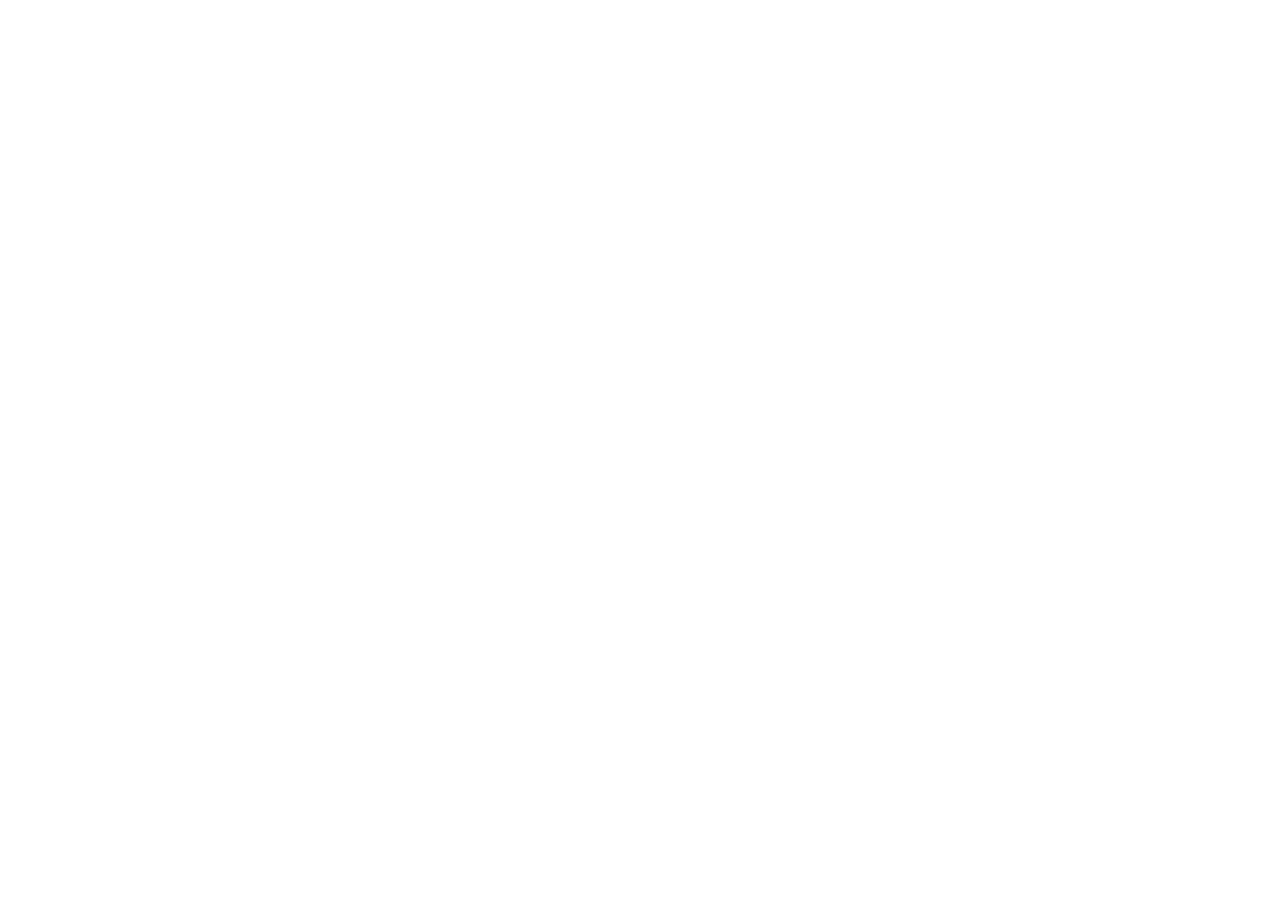
==== index.html @ ba815172 "Add files via upload" ====
<!DOCTYPE html><html dir="ltr" lang="pt-BR" class="theme light classic"><head><base href="/"><meta charset="utf-8"><title>Site de aniversário</title><meta name="app-name" content="export_website"/><meta name="viewport" content="width=device-width, initial-scale=1"><link href="_assets/27f844cca8df4a6a.ltr.css" rel="stylesheet" integrity="sha512-tZ0PJMC0wHziY1Krcca8yZqX3IdIMmlaER4aOQLBL8FI97z7pkIoUXubNHerxjttn6/h+hfxz3IHH+cmwGx+Sw==" crossorigin="anonymous"><link href="_assets/static_font_4.ltr.css" rel="stylesheet"><link href="_assets/c97c937afbce8122.runtime.js" rel="preload" as="script" crossorigin="anonymous" integrity="sha512-IY23PAkBMB2XGL+c8KzX6onckXjFyM4/wPcrh9vJwhDBsxYsxAFQVqSKefUo0USZOs3Ng6lY10dL2Wdunf4EkQ==" nonce="0cd058e6-17a4-43d3-9380-0b61af39d5f4"><link href="_assets/fb765918bdc2d19b.s4le6a.vendor.js" rel="preload" as="script" crossorigin="anonymous" integrity="sha512-3VjFGpvNTvgZ+9x5P3x48AnYqgt3wImtyr7Brrkc1siXteKHnrY01r2kGXXPZuXzLfLQStWpxRPP3VEuZGvbQg==" nonce="0cd058e6-17a4-43d3-9380-0b61af39d5f4"><link href="_assets/0fb5f701f46ae649.vendor.js" rel="preload" as="script" crossorigin="anonymous" integrity="sha512-pBu6gIQavVkHQN6pJ71AmrR1b7gJaqLQTOQIdSIhRzWBPe3LMw4cYdHhHiLgWKrIMn5Bw7+KxODkVU2HdrCQBQ==" nonce="0cd058e6-17a4-43d3-9380-0b61af39d5f4"><link href="_assets/461e75f9308b4fd0.strings.js" rel="preload" as="script" crossorigin="anonymous" integrity="sha512-bk7Mrp5920GIo6HjvyLh3YIGYb3tmAMe+IVXuW/wYTGM2H3te/E3zeTUA0H3CYnRuSiLms4ym6xQIuPxc7AOUg==" nonce="0cd058e6-17a4-43d3-9380-0b61af39d5f4"><link href="_assets/711268efa2517d90.en.js" rel="preload" as="script" crossorigin="anonymous" integrity="sha512-79v6WH6z11JRDz7GXrQaduliS0naR9Ewjx14Bt0suKtlF41htsdpZ8AUl0BIVyZ9phbxOl8KAc9c5TckEJY9Kg==" nonce="0cd058e6-17a4-43d3-9380-0b61af39d5f4"><link href="_assets/3877c15b12f1e050.js" rel="preload" as="script" crossorigin="anonymous" integrity="sha512-tqfLbJrBxO+/i00ThGYGwqZmuetwO5sHQSrSFrV6HuO6gVL9JW1uhyLJk56AroUEPeyFr/g004BVpk59FiIVzg==" nonce="0cd058e6-17a4-43d3-9380-0b61af39d5f4"><meta name="referrer" content="strict-origin-when-cross-origin"><meta property="og:title" content="Site de aniversário"><meta property="og:type" content="website"><link rel="shortcut icon" href="_assets/images/2d0b56e7e51cf11036ad8734bdb67e2d.png"><link rel="icon" href="_assets/images/e53c4bd8da5e491d9ab09e7cf0daf874.png" sizes="192x192"><link rel="apple-touch-icon" href="_assets/images/725b756a69a7d4c235070e51acd85560.png" sizes="180x180"><script nonce="0cd058e6-17a4-43d3-9380-0b61af39d5f4">window['__canva_website_bootstrap__'] = JSON.parse('{"A":"DAHG19wsFVQ","B":"eyJhbGciOiJkaXIiLCJlbmMiOiJBMjU2R0NNIiwia2lkIjoia2lkLTE3Nzg0NzAzNjEzOTQifQ..Moob4lKFBfbu_gbH.SLWsn-Qebe61vdGv5wtWrCF0NzzwW-_Ab4tt3yfV0KL_eGfsv6AgoBigi-g81JiOjJAWqsAV1g.W3AeGgWOGI83bcaPhnXRDg"}');</script><script nonce="0cd058e6-17a4-43d3-9380-0b61af39d5f4">
      document.addEventListener('contextmenu', (e) => {
        const isMedia = ['img', 'image', 'video', 'svg', 'picture'].some(
          tagName => tagName.localeCompare(e.target.tagName, undefined, { sensitivity: 'base' }) === 0,
        );
        isMedia && e.preventDefault();
      });
    </script><script nonce="0cd058e6-17a4-43d3-9380-0b61af39d5f4">
  const lang = navigator.language ? navigator.language : 'en';
  let footerRequest;
  window.canva_loadFooterHtml = () => footerRequest ??= fetch('_footer?lang=' + encodeURIComponent(lang)).then(response => {
    if (response.status !== 200) {
      throw new Error('Footer request failed');
    }
    return response.text();
  }).catch(error => {
    footerRequest = undefined;
    throw error;
  });
  window.canva_installFooter = (container) => {
    if (!(container instanceof HTMLDivElement)) {
      return;
    }
    window.canva_loadFooterHtml().then(footerStr => {
      container.innerHTML = '';
      const div = document.createElement('div');
      div.innerHTML = footerStr;
      for (const child of [...div.children]) {
        if (child.tagName.toLowerCase() !== 'script') {
          container.append(child);
        }
      }

      (() => { !function(){"use strict";const o={active:"active"},t={modalBackdrop:"modal_backdrop",termsAndConditionsModal:"modal",termsAndConditionsModalCloseButton:"form_close_initial",reportButton:"form_report",privacyPolicyModal:"privacy_policy_modal",privacyPolicyModalCloseButton:"form_close_privacy_policy",termsAndSupportFooterButton:"report_button",privacyPolicyFooterButton:"privacy_policy_button"};function e({root:e,getSiteUrl:c,openReport:n}){const l=e.getElementById(t.modalBackdrop);null!=l&&(function({root:e,modalBackdrop:c,getSiteUrl:n,openReport:l}){const i=e.getElementById(t.termsAndConditionsModal),r=e.getElementById(t.termsAndConditionsModalCloseButton),a=e.getElementById(t.reportButton),s=e.getElementById(t.termsAndSupportFooterButton);if(null==i||null==r||null==a||null==s)return;a.onclick=()=>{const{origin:o,pathname:t}=new URL(n()),e=a.dataset.reportUrl+encodeURIComponent(o+t);l(e)};const d=()=>{c.classList.remove(o.active),i.classList.remove(o.active),s.classList.remove(o.active),s.focus(),c.onclick=null};r.onclick=d,s.onclick=()=>{c.classList.add(o.active),c.onclick=d,i.classList.add(o.active),s.classList.add(o.active)}}({root:e,modalBackdrop:l,getSiteUrl:c,openReport:n}),function({root:e,modalBackdrop:c}){const n=e.getElementById(t.privacyPolicyModal),l=e.getElementById(t.privacyPolicyModalCloseButton),i=e.getElementById(t.privacyPolicyFooterButton);if(null==n||null==l||null==i)return;const r=()=>{c.classList.remove(o.active),n.classList.remove(o.active),i.classList.remove(o.active),i.focus(),c.onclick=null};l.onclick=r,i.onclick=()=>{c.classList.add(o.active),c.onclick=r,n.classList.add(o.active),i.classList.add(o.active)}}({root:e,modalBackdrop:l}))}!function({root:o,openReport:t}){e({root:o,getSiteUrl:()=>o.URL,openReport:t})}({root:document,openReport:o=>{window.open(o)}})}(); })();
    }).catch(() => {});
  }
</script><script nonce="0cd058e6-17a4-43d3-9380-0b61af39d5f4">
    window.C_CAPTCHA_IMPLEMENTATION = 'RECAPTCHA';
</script><script nonce="0cd058e6-17a4-43d3-9380-0b61af39d5f4">
    window.C_CAPTCHA_KEY = '6LdpNmIrAAAAAHQVezN3pBAfDjQQ2qUpo881f24o';
</script></head><body><script nonce="0cd058e6-17a4-43d3-9380-0b61af39d5f4">document.documentElement.classList.replace('adaptive', window.matchMedia('(prefers-color-scheme: dark)').matches ? 'dark' : 'light');</script><div id="root"></div><script nonce="0cd058e6-17a4-43d3-9380-0b61af39d5f4">(function() {window['__canva_public_path__'] = '_assets\/'; window['bootstrap'] = JSON.parse('{"base":{"A?":"B","L":false,"N":false,"E":"113fad55737c15733b3c33c3c5555540a1d49083","j":"1146909","K":1776182041,"F":{"A?":"B"},"G":"CLIENT_FULL","I":"A","O":{"A?":"B"},"M":"/_online","U":[],"V":[],"a":{"K":"export_website","H":{}},"d":{"A":"wss://www.canva.com/_stream","B":{"F":"export_website"},"C":8388608},"b":{"A?":"H","C":{"a":"IPAD"},"D":{"a":"IPAD","c":"en"},"E":{},"P":[],"Q":[],"R":false,"S":false}},"page":{"A":{"B":{"A?":"A","A":"TAGcbLa0hys","B":1},"C":{"A":1366.0,"B":768.0,"C":"D"},"Q":[],"R":[],"P":"en","D":"kosongan template","E":"","F":[],"G":{},"Y":{},"a":[],"b":[],"V":[],"W":[],"A":[{"A?":"j","Z":{"A?":"A","A":"TAGcbLa0hys","B":1},"a":"PBgQcYq2qGG6FzVN","R":false,"S":false,"U":false,"Q":{},"v":"B","t":[{"A?":"i","a":"PBGZbccYnfb2D0Cf","R":false,"S":false,"U":false,"Q":{},"W":[],"X":[],"H":[],"L":{},"C":{"A":1366.0,"B":751.0,"C":"D"},"D":{"C":"#272222","D":0.0,"F":false,"J":false,"G":false,"H":false},"r":[],"E":[{"A?":"I","A":-623.5750067995289,"B":0.0,"D":1487.7450463699079,"C":722.5908997971686,"E":0.0,"F":0.0,"BD":[],"BE":[],"BA":[],"BB":[],"Q":false,"S":false,"P":[],"5":{},"T":{},"W":{},"_":"LBtjlXmP9gXWlQSQ","a":{"B":{"A":{"A?":"d","A":"MAHG0H-4LyA","B":1},"I":{"A?":"d","A":"MAHG0-ZtWMo","B":1},"B":{"A":-86.48501978518948,"B":0.0,"D":1487.7450463699079,"C":1487.7450463699079,"E":0.0},"E":0.0,"C":{}},"D":0.0,"F":false,"J":false,"G":false,"H":false},"e":[]},{"A?":"I","A":96.11000134902321,"B":185.27424218669202,"D":130.76846211912755,"C":163.56955136734206,"E":28.26117968210519,"F":0.0,"BD":[],"BE":[],"BA":[],"BB":[],"Q":false,"S":false,"P":[],"5":{},"T":{},"W":{},"_":"LBpTXcYfxVrP20Mj","a":{"B":{"A":{"A?":"d","A":"MAHG01gRwZ0","B":1},"I":{"A?":"d","A":"MAHG1-Lg6i8","B":1},"B":{"A":-1.4210854715202004E-14,"B":1.4210854715202004E-14,"D":130.76846211912755,"C":163.5695513673421,"E":0.0},"E":0.0,"C":{}},"D":0.0,"F":false,"J":false,"G":false,"H":false},"e":[]},{"A?":"I","A":140.50856707695544,"B":717.0516230705526,"D":329.42836713668976,"C":329.42836713668976,"E":-11.81723225922162,"F":0.0,"BD":[],"BE":[],"BA":[],"BB":[],"X":{"A?":"B","A":9},"Q":false,"S":false,"P":[],"5":{},"T":{},"W":{},"_":"LB42ydM3w0l0Lg8G","a":{"B":{"A":{"A?":"d","A":"MAHG0y1aoZM","B":1},"I":{"A?":"d","A":"MAHG159Cdq0","B":1},"B":{"A":-2.842170943040401E-14,"B":-2.842170943040401E-14,"D":329.4283671366898,"C":329.4283671366898,"E":0.0},"E":0.0,"C":{}},"D":0.0,"F":false,"J":false,"G":false,"H":false},"e":[]},{"A?":"I","A":426.1965852617016,"B":335.6993968095787,"D":189.61482061680076,"C":147.9625228567883,"E":-83.96851327196823,"F":0.0,"BD":[],"BE":[],"BA":[],"BB":[],"X":{"A?":"B","A":9},"Q":false,"S":false,"P":[],"5":{},"T":{},"W":{},"_":"LB33MLzSZGnKlmwL","a":{"B":{"A":{"A?":"d","A":"MAHG1zdNRPE","B":1},"I":{"A?":"d","A":"MAHG17-V4bs","B":1},"B":{"A":-1.4210854715202004E-14,"B":0.0,"D":189.61482061680076,"C":147.96252285678833,"E":0.0},"E":0.0,"C":{}},"D":0.0,"F":false,"J":false,"G":false,"H":false},"e":[]},{"A?":"K","A":423.6216817191836,"B":525.2677597638976,"D":712.99609375,"C":245.9564,"E":0.0,"F":0.0,"BD":[],"BE":[],"BA":[],"BB":[],"X":{"A?":"B","A":24,"B":{"D":"A","G":{"A":2442748.0916030533},"H":{"A":152671.75572519083}}},"Q":false,"S":false,"P":[],"5":{},"T":{},"W":{},"_":"LBK1GdDjt7fntXT4","a":{"A":[{"A?":"A","A":"Birthday!\\n"}],"B":[{"A?":"A","A":{"color":{"B":"#fffefe"},"fill-id":{"B":"none"},"font-family":{"B":"YAFIyKRbN8s,0"},"font-kerning":{"B":"normal"},"font-size":{"B":"205.218"},"text-align":{"B":"center"}}},{"A?":"B","A":10},{"A?":"A","A":{"color":{},"fill-id":{},"font-family":{},"font-kerning":{},"font-size":{},"text-align":{}}}],"E":{}},"b":{"A":[10]},"j":{"A":[{"A":"shadow","B":{"angle":"-70","blur":"0","color":"#491017","offset":"0.52","transparency":"1"}}],"B":[]},"d":"A","i":"A","l":false,"g":false,"h":"A"},{"A?":"K","A":152.16528171918355,"B":154.3437499999999,"D":528.65625,"C":245.9564,"E":0.0,"F":0.0,"BD":[],"BE":[],"BA":[],"BB":[],"X":{"A?":"B","A":24,"B":{"D":"A","G":{"A":3595505.617977528}}},"Q":false,"S":false,"P":[],"5":{},"T":{},"W":{},"_":"LB7WbbkcbGBsZKHN","a":{"A":[{"A?":"A","A":"Happy\\n"}],"B":[{"A?":"A","A":{"color":{"B":"#fffefe"},"decoration":{"B":"none"},"direction":{"B":"ltr"},"fill-id":{"B":"none"},"font-family":{"B":"YAFIyKRbN8s,0"},"font-feature-calt":{"B":"off"},"font-feature-clig":{"B":"off"},"font-feature-liga":{"B":"off"},"font-kerning":{"B":"normal"},"font-size":{"B":"205.218"},"font-size-modifier":{"B":"1"},"font-style":{"B":"normal"},"font-weight":{"B":"normal"},"head-indent":{"B":"0.0"},"kerning":{"B":"0.0"},"leading":{"B":"1400.0"},"link":{"B":""},"list-level":{"B":"0.0"},"list-marker":{"B":"none"},"list-number-set":{"B":"none"},"semantics":{"B":"p"},"spacing":{"B":"0.0"},"start-us":{"B":"0"},"strikethrough":{"B":"none"},"style":{"B":"body"},"text-align":{"B":"center"},"text-transform":{"B":"none"},"tracking":{"B":"0.0"},"vertical-align":{"B":"0%"}}},{"A?":"B","A":6},{"A?":"A","A":{"color":{},"decoration":{},"direction":{},"fill-id":{},"font-family":{},"font-feature-calt":{},"font-feature-clig":{},"font-feature-liga":{},"font-kerning":{},"font-size":{},"font-size-modifier":{},"font-style":{},"font-weight":{},"head-indent":{},"kerning":{},"leading":{},"link":{},"list-level":{},"list-marker":{},"list-number-set":{},"semantics":{},"spacing":{},"start-us":{},"strikethrough":{},"style":{},"text-align":{},"text-transform":{},"tracking":{},"vertical-align":{}}}],"E":{}},"b":{"A":[6]},"j":{"A":[{"A":"shadow","B":{"angle":"-70","blur":"0","color":"#491017","offset":"0.52","transparency":"1"}}],"B":[]},"d":"A","i":"A","l":false,"g":false,"h":"B"},{"A?":"K","A":695.5780817191836,"B":74.89999999999998,"D":1216.1999999999998,"C":35.37999049533187,"E":0.0,"F":0.0,"BD":[],"BE":[],"BA":[],"BB":[],"X":{"A?":"B","A":4,"B":{"D":"E","G":{"A":423728.81355932204},"H":{"A":169491.52542372883}}},"Q":false,"S":false,"P":[],"5":{},"T":{},"W":{},"_":"LBZxfBtvJ25gMtZH","a":{"A":[{"A?":"A","A":"Wishing you endless happiness, success, and beautiful moments ahead\\n"}],"B":[{"A?":"A","A":{"color":{"B":"#fffefe"},"font-family":{"B":"YALBszUSD-E,0"},"font-kerning":{"B":"normal"},"font-size":{"B":"40.3116"},"text-align":{"B":"center"}}},{"A?":"B","A":1},{"A?":"A","A":{"fill-id":{"B":"none"}}},{"A?":"B","A":67},{"A?":"A","A":{"color":{},"fill-id":{},"font-family":{},"font-kerning":{},"font-size":{},"text-align":{}}}],"E":{}},"b":{"A":[68]},"j":{"A":[{"A":"lift","B":{"intensity":"0.4"}}],"B":[]},"d":"A","i":"A","e":1647.875129409447,"f":47.93768,"l":false,"g":false,"h":"A"}],"I":[]},{"A?":"i","a":"PB1LKwhxCr63cFYH","R":false,"S":false,"U":false,"Q":{},"W":[],"X":[],"H":[],"L":{},"C":{"A":1366.0,"B":719.0,"C":"D"},"D":{"C":"#272222","D":0.0,"F":false,"J":false,"G":false,"H":false},"r":[],"E":[{"A?":"I","A":492.62996071551385,"B":789.1585629959953,"D":140.44958215959636,"C":140.44958215959636,"E":13.02523748921708,"F":0.0,"BD":[],"BE":[],"BA":[],"BB":[],"X":{"A?":"B","A":9},"Q":false,"S":false,"P":[],"5":{},"T":{},"W":{},"_":"LBNnpcvczzHdtwWZ","a":{"B":{"A":{"A?":"d","A":"MAHG1scAe0M","B":1},"I":{"A?":"d","A":"MAHG1qW-drY","B":1},"B":{"A":0.0,"B":0.0,"D":140.44958215959636,"C":140.44958215959636,"E":0.0},"E":0.0,"C":{}},"D":0.0,"F":false,"J":false,"G":false,"H":false},"e":[]},{"A?":"I","A":227.8822867677652,"B":848.4724341586619,"D":276.3305988478675,"C":276.3305988478675,"E":0.0,"F":0.0,"BD":[],"BE":[],"BA":[],"BB":[],"X":{"A?":"B","A":9},"Q":false,"S":false,"P":[],"5":{},"T":{},"W":{},"_":"LBrZJv43bc91bDY5","a":{"B":{"A":{"A?":"d","A":"MAHG0yeBXl8","B":1},"I":{"A?":"d","A":"MAHG1tq9gbU","B":1},"B":{"A":0.0,"B":0.0,"D":276.3305988478675,"C":276.3305988478675,"E":0.0},"E":0.0,"C":{}},"D":0.0,"F":false,"J":false,"G":false,"H":false},"e":[]},{"A?":"I","A":41.96753003180561,"B":313.31235128005426,"D":260.84784129097903,"C":260.84784129097903,"E":-16.91282785600991,"F":0.0,"BD":[],"BE":[],"BA":[],"BB":[],"X":{"A?":"B","A":9},"Q":false,"S":false,"P":[],"5":{},"T":{},"W":{},"_":"LBHvbLm1YVbGfzmp","a":{"B":{"A":{"A?":"d","A":"MAHG1kd50T4","B":1},"I":{"A?":"d","A":"MAHG1s8f0OA","B":1},"B":{"A":0.0,"B":0.0,"D":260.84784129097903,"C":260.84784129097903,"E":0.0},"E":0.0,"C":{}},"D":0.0,"F":false,"J":false,"G":false,"H":false},"e":[]},{"A?":"J","A":187.43729732551324,"B":533.5438264579363,"D":271.65966112689347,"C":344.1254053489735,"E":0.0,"F":0.0,"BD":[],"BE":[],"BA":[],"BB":[],"X":{"A?":"B","A":4},"Q":false,"S":false,"P":[],"5":{},"T":{},"W":{},"_":"LBQBfQSWyGPC7WT0","a":{"A":0.0,"B":0.0,"D":64.0,"C":64.0},"b":[{"A":"M32 0A32 32 0 1 0 32 64A32 32 0 1 0 32 0Z","B":{"A":true,"B":{"A":{"A?":"d","A":"MAHG10GDD7k","B":1},"B":{"A":0.0,"B":-6.542698673524413,"D":61.16013225230965,"C":60.89876416576131,"E":0.0},"E":0.0,"C":{}},"D":0.0,"F":false,"J":false,"G":false,"H":false},"D":0.0}],"d":[],"c":{"A":{"A":0.0,"B":0.0,"D":64.0,"C":64.0},"B":48.07473490526081,"C":60.89876416576131,"D":"A","E":"A"},"e":{"A":false,"B":true},"f":[],"g":[]},{"A?":"I","A":117.10047524799063,"B":477.7867659769921,"D":410.4264680460158,"C":484.79904950401874,"E":0.0,"F":0.0,"BD":[],"BE":[],"BA":[],"BB":[],"Q":false,"S":false,"P":[],"5":{},"T":{},"W":{},"_":"LBkPhHw042lM7rnF","a":{"B":{"A":{"A?":"d","A":"MAHG0-1hzqY","B":1},"I":{"A?":"d","A":"MAHG1gfp338","B":1},"B":{"A":0.0,"B":0.0,"D":410.4264680460158,"C":484.79904950401874,"E":0.0},"E":0.0,"C":{}},"D":0.0,"F":false,"J":false,"G":false,"H":false},"e":[]},{"A?":"I","A":295.1856276449653,"B":295.2541269147201,"D":416.75215073127447,"C":399.7649706742932,"E":-23.91080984306869,"F":0.0,"BD":[],"BE":[],"BA":[],"BB":[],"X":{"A?":"B","A":9,"B":{"G":{},"H":{}}},"Q":false,"S":false,"P":[],"5":{},"T":{},"W":{},"_":"LB2fKFp6jL89LJmz","a":{"B":{"A":{"A?":"d","A":"MAHG02t77Ew","B":1},"I":{"A?":"d","A":"MAHG1pfjjO0","B":1},"B":{"A":0.0,"B":0.0,"D":416.75215073127447,"C":399.7649706742932,"E":0.0},"E":0.0,"C":{}},"D":0.0,"F":false,"J":false,"G":false,"H":false},"e":[]},{"A?":"I","A":34.049309149493524,"B":749.8710924952064,"D":276.68428305560315,"C":276.68428305560315,"E":0.0,"F":0.0,"BD":[],"BE":[],"BA":[],"BB":[],"X":{"A?":"B","A":9},"Q":false,"S":false,"P":[],"5":{},"T":{},"W":{},"_":"LBJMztJ1v45YhdlG","a":{"B":{"A":{"A?":"d","A":"MAHG07mkyp0","B":1},"I":{"A?":"d","A":"MAHG1v86WPw","B":1},"B":{"A":0.0,"B":0.0,"D":276.68428305560315,"C":276.68428305560315,"E":0.0},"E":0.0,"C":{}},"D":0.0,"F":false,"J":false,"G":false,"H":false},"e":[]}],"I":[]},{"A?":"i","a":"PBsdDDDPQlcwGPvL","R":false,"S":false,"U":false,"Q":{},"W":[],"X":[],"H":[],"L":{},"C":{"A":1366.0,"B":963.0,"C":"D"},"D":{"C":"#000000","D":0.0,"F":false,"J":false,"G":false,"H":false},"r":[],"E":[{"A?":"I","A":-165.6574999999998,"B":237.3425000000001,"D":891.3149999999998,"C":1366.0,"E":-90.0,"F":0.0,"BD":[],"BE":[],"BA":[],"BB":[],"Q":false,"S":false,"P":[],"5":{},"T":{},"W":{},"_":"LBfQMdZ8x4BkmvDj","a":{"B":{"A":{"A?":"d","A":"MAHG01C5-ww","B":1},"B":{"A":0.0,"B":-5.684341886080802E-14,"D":891.3149999999999,"C":1366.0,"E":0.0},"E":0.0,"C":{}},"D":0.0,"F":false,"J":false,"G":false,"H":false},"e":[]},{"A?":"I","A":-13.386768750746107,"B":-60.872523184953934,"D":1487.7450463699079,"C":108.19089979716863,"E":0.0,"F":0.0,"BD":[],"BE":[],"BA":[],"BB":[],"Q":false,"S":false,"P":[],"5":{},"T":{},"W":{},"_":"LBYvBZDJTCYjYfVy","a":{"B":{"A":{"A?":"d","A":"MAHG0H-4LyA","B":1},"I":{"A?":"d","A":"MAHG1_N0H30","B":1},"B":{"A":-700.8850197851896,"B":0.0,"D":1487.7450463699079,"C":1487.7450463699079,"E":0.0},"E":0.0,"C":{}},"D":0.0,"F":false,"J":false,"G":false,"H":false},"e":[]},{"A?":"J","A":278.34532820988284,"B":264.4734762432222,"D":457.4686565071952,"C":531.4459299572435,"E":-12.798352542761348,"F":0.0,"BD":[],"BE":[],"BA":[],"BB":[],"Q":false,"S":false,"P":[],"5":{},"T":{},"W":{},"_":"LBv17N0YYdB97ZNl","a":{"A":0.0,"B":0.0,"D":430.4,"C":500.0},"b":[{"A":"M426.7 0H1.5C.7 0 0 .7 0 1.6v496.8c0 .8.7 1.5 1.5 1.5h425.2c.8 0 1.5-.7 1.5-1.5V1.6c.1-.9-.6-1.6-1.5-1.6zm-22.2 24.8v366.6c0 .8-.7 1.5-1.5 1.5H21c-.8 0-1.5-.7-1.5-1.5V24.8c0-.8.7-1.5 1.5-1.5h382c.9-.1 1.5.6 1.5 1.5z","B":{"C":"#f2f1eb","D":0.0,"F":false,"J":false,"G":false,"H":false},"D":0.0},{"A":"M403 23.2H21c-.8 0-1.5.7-1.5 1.5v366.6c0 .9.7 1.5 1.5 1.5h382c.8 0 1.5-.7 1.5-1.5V24.8c0-.9-.6-1.6-1.5-1.6z","B":{"A":true,"B":{"A":{"A?":"d","A":"MAG__xmVyfE","B":1},"B":{"A":18.54791666666665,"B":19.5,"D":385.0,"C":378.9041666666667,"E":0.0},"E":0.0,"C":{}},"D":0.0,"F":false,"J":false,"G":false,"H":false},"D":0.0},{"A":"M404.6 24.3s-.3-.9-1.4-1H19.7c-.7 0-1.6.3-1.6 1.1l.3.7c.3-.4.8-.6 1.3-.6h383.8v367.1c0 .5-.2 1-.6 1.3h.4c.7 0 1.3-.6 1.3-1.3V24.3zm23.7 474.2H1.7V1.5L.6.5H.5c-.2.3-.4.6-.4 1v496.9c0 .9.7 1.5 1.5 1.5h427.2c.4 0 .7-.1 1-.4l-1.5-1z","B":{"C":"#3c3333","D":0.0,"F":false,"J":false,"G":false,"H":false},"D":0.0},{"A":"M404.2 392.7c-.3.4-.7.6-1.2.6H19.8c-.5 0-1-.2-1.3-.7-.4-.3-.6-.7-.6-1.2V24.8c0-.4.2-.8.5-1.1l1.1.8V391.8H403c.2 0 .4-.1.5-.1l.7 1zM430.4 1.5v497c0 .4-.2.8-.6 1.1l-1.7-1.2V1.6H1.7L.6.6C.9.2 1.3 0 1.8 0h427.1c.8 0 1.5.7 1.5 1.5zm-.2.9c-.2-.3-.4-.5-.7-.7l.7.7z","B":{"C":"#ffffff","D":0.0,"F":false,"J":false,"G":false,"H":false},"D":0.0}],"d":[],"f":[],"g":[]},{"A?":"I","A":164.6991109543731,"B":39.05761249451996,"D":370.6350769687709,"C":370.6350769687709,"E":13.885567170504029,"F":0.0,"BD":[],"BE":[],"BA":[],"BB":[],"X":{"A?":"B","A":9},"Q":false,"S":false,"P":[],"5":{},"T":{},"W":{},"_":"LBWLxvBp6FLYFd2M","a":{"B":{"A":{"A?":"d","A":"MAHG0wiM9wU","B":1},"I":{"A?":"d","A":"MAHG1w14cis","B":1},"B":{"A":0.0,"B":0.0,"D":370.6350769687709,"C":370.6350769687709,"E":0.0},"E":0.0,"C":{}},"D":0.0,"F":false,"J":false,"G":false,"H":false},"e":[]},{"A?":"I","A":579.9673514039267,"B":924.0103381580969,"D":309.79060362648124,"C":309.79060362648124,"E":15.573682822668674,"F":0.0,"BD":[],"BE":[],"BA":[],"BB":[],"X":{"A?":"B","A":9},"Q":false,"S":false,"P":[],"5":{},"T":{},"W":{},"_":"LBPD83qcMXR3fCbM","a":{"B":{"A":{"A?":"d","A":"MAHG1lW-6Io","B":1},"I":{"A?":"d","A":"MAHG17LSJc8","B":1},"B":{"A":0.0,"B":0.0,"D":309.79060362648124,"C":309.79060362648124,"E":0.0},"E":0.0,"C":{}},"D":0.0,"F":false,"J":false,"G":false,"H":false},"e":[]},{"A?":"J","A":361.04063383959124,"B":796.7825718616066,"D":304.6597460599453,"C":274.9702573277287,"E":2.527334941692342,"F":0.0,"BD":[],"BE":[],"BA":[],"BB":[],"Q":false,"S":false,"P":[],"5":{},"T":{},"W":{},"_":"LBQl4PzymJMR1QcP","a":{"A":0.0,"B":0.0,"D":64.0,"C":56.0},"b":[{"A":"M2.53725 8.94154C-2.65195 17.4906 1.00387 25.8117 5.59813 30.2281L32.4604 56L58.7557 30.3202C63.0287 25.5693 64.6666 20.5299 63.7569 14.9185C62.5004 7.1561 56.1037 1.13372 48.2017 0.273726C43.3553 -0.248088 38.6736 1.12342 35.0197 4.15976C34.0362 4.97672 33.1572 5.89005 32.3911 6.88277C31.4821 5.75248 30.4163 4.71854 29.2108 3.80219C25.009 0.608875 19.6604 -0.658994 14.5228 0.327059C9.65689 1.26705 5.28924 4.40582 2.53725 8.94154Z","B":{"A":true,"B":{"A":{"A?":"d","A":"MAG__-9aC1M","B":1},"B":{"A":-4.890823743042031,"B":0.0372831041619861,"D":65.98226244985867,"C":69.39134600976803,"E":0.0},"E":0.0,"C":{}},"D":0.0,"F":false,"J":false,"G":false,"H":false},"D":0.0}],"d":[],"c":{"A":{"A":0.0,"B":0.0,"D":64.0,"C":56.0},"B":66.02711196354795,"C":59.592683976212726,"D":"A","E":"A"},"e":{"A":false,"B":false},"f":[],"g":[]},{"A?":"I","A":40.708681147838206,"B":531.2689086081216,"D":791.2285397025684,"C":791.2285397025684,"E":0.0,"F":0.0,"BD":[],"BE":[],"BA":[],"BB":[],"Q":false,"S":false,"P":[],"5":{},"T":{},"W":{},"_":"LB9hq66hgqltZGDc","a":{"B":{"A":{"A?":"d","A":"MAHG04ElWY4","B":1},"I":{"A?":"d","A":"MAHG15CXC_k","B":1},"B":{"A":0.0,"B":0.0,"D":791.2285397025684,"C":791.2285397025684,"E":0.0},"E":0.0,"C":{}},"D":0.0,"F":false,"J":false,"G":false,"H":false},"e":[]}],"I":[]},{"A?":"i","a":"PBtB4H21ttlx14Qd","R":false,"S":false,"U":false,"Q":{},"W":[],"X":[],"H":[],"L":{},"C":{"A":1366.0,"B":930.0,"C":"D"},"D":{"C":"#000000","D":0.0,"F":false,"J":false,"G":false,"H":false},"r":[],"E":[{"A?":"I","A":-196.587480862895,"B":237.56521739130432,"D":890.8695652173914,"C":1366.0,"E":-90.0,"F":0.0,"BD":[],"BE":[],"BA":[],"BB":[],"Q":false,"S":false,"P":[],"5":{},"T":{},"W":{},"_":"LB6bdKm6NW8YXr6N","a":{"B":{"A":{"A?":"d","A":"MAHG01C5-ww","B":1},"B":{"A":-1.1368683772161603E-13,"B":0.0,"D":890.8695652173914,"C":1366.0,"E":0.0},"E":0.0,"C":{}},"D":0.0,"F":false,"J":false,"G":false,"H":false},"e":[]},{"A?":"I","A":-8.690978377930563,"B":0.0,"D":1366.0,"C":99.33742981267952,"E":0.0,"F":0.0,"BD":[],"BE":[],"BA":[],"BB":[],"Q":false,"S":false,"P":[],"5":{},"T":{},"W":{},"_":"LBddjVpKQ37w2n6F","a":{"B":{"A":{"A?":"d","A":"MAHG0H-4LyA","B":1},"I":{"A?":"d","A":"MAHG0-ZtWMo","B":1},"B":{"A":-643.5302469079921,"B":0.0,"D":1366.0,"C":1366.0,"E":0.0},"E":0.0,"C":{}},"D":0.0,"F":false,"J":false,"G":false,"H":false},"e":[]},{"A?":"I","A":88.32410844591436,"B":385.03558211089364,"D":674.5281830636329,"C":822.8236000445384,"E":-90.0,"F":0.0,"BD":[],"BE":[],"BA":[],"BB":[],"X":{"A?":"A"},"Q":false,"S":false,"P":[],"5":{},"T":{},"W":{},"_":"LBRMrntN3hg78Fjq","a":{"B":{"A":{"A?":"d","A":"MAHG0oBPTrA","B":1},"I":{"A?":"d","A":"MAHG1xi7d_8","B":1},"B":{"A":-5.684341886080802E-14,"B":0.0,"D":674.5281830636329,"C":822.8236000445385,"E":0.0},"E":0.0,"C":{}},"D":0.0,"F":false,"J":false,"G":false,"H":false},"e":[]},{"A?":"I","A":41.314571417934815,"B":165.3358227304825,"D":372.7621249886877,"C":372.7621249886877,"E":-33.97384476857464,"F":0.0,"BD":[],"BE":[],"BA":[],"BB":[],"X":{"A?":"B","A":9},"Q":false,"S":false,"P":[],"5":{},"T":{},"W":{},"_":"LB1q3c67txNCl3Cj","a":{"B":{"A":{"A?":"d","A":"MAHG04aZ2vk","B":1},"I":{"A?":"d","A":"MAHG16BI4Ck","B":1},"B":{"A":0.0,"B":0.0,"D":372.7621249886877,"C":372.7621249886877,"E":0.0},"E":0.0,"C":{}},"D":0.0,"F":false,"J":false,"G":false,"H":false},"e":[]},{"A?":"I","A":529.3427844024139,"B":821.7798565132362,"D":477.4900102672413,"C":477.4900102672413,"E":0.0,"F":0.0,"BD":[],"BE":[],"BA":[],"BB":[],"X":{"A?":"B","A":9},"Q":false,"S":false,"P":[],"5":{},"T":{},"W":{},"_":"LBqf9b0RNJNcYgsv","a":{"B":{"A":{"A?":"d","A":"MAHG194FapY","B":1},"I":{"A?":"d","A":"MAHG16wqvdo","B":1},"B":{"A":0.0,"B":0.0,"D":477.4900102672413,"C":477.4900102672413,"E":0.0},"E":0.0,"C":{}},"D":0.0,"F":false,"J":false,"G":false,"H":false},"e":[]},{"A?":"K","A":298.3881362087908,"B":412.7455918338563,"D":593.2419411227485,"C":430.8450927936173,"E":0.0,"F":0.0,"BD":[],"BE":[],"BA":[],"BB":[],"Q":false,"S":false,"P":[],"5":{},"T":{},"W":{},"_":"LBRgfFPbhn4jDjdh","a":{"A":[{"A?":"A","A":"Feliz aniversário pra vocêê! Espero que o seu dia seja cheio de muito amor, risadas e de todas as suas coisinhas favoritas. Você merece toda a felicidade do mundo, hoje e sempre. Que este novo ano te aproxime ainda mais dos seus sonhos e te traga muitos momentos lindos e inesquecíveis. Continue sendo incrível, continue sendo você, e nunca se esqueça do quanto você é especial para todos ao seu redor\n"}],"B":[{"A?":"A","A":{"font-family":{"B":"YAEQ9U_Hvmk,0"},"font-kerning":{"B":"normal"},"font-size":{"B":"34.6667"},"text-align":{"B":"center"}}},{"A?":"B","A":11},{"A?":"A","A":{"color":{"B":"#000000"},"fill-id":{"B":"none"}}},{"A?":"B","A":347},{"A?":"A","A":{"color":{},"fill-id":{},"font-family":{},"font-kerning":{},"font-size":{},"text-align":{}}}],"E":{}},"b":{"A":[43,44,45,38,42,39,37,43,27]},"j":{"A":[{"A":"shadow","B":{"angle":"-63","blur":"0.98","color":"#000000","offset":"1.06","transparency":"0.27"}}],"B":[]},"d":"A","e":585.2854650145825,"f":425.06666,"l":false,"g":false,"h":"A"}],"I":[]},{"A?":"i","a":"PBtm61CSGtjVQ1bY","R":false,"S":false,"U":false,"Q":{},"W":[],"X":[],"H":[],"L":{},"C":{"A":1366.0,"B":992.0,"C":"D"},"D":{"C":"#000000","D":0.0,"F":false,"J":false,"G":false,"H":false},"r":[],"E":[{"A?":"I","A":-3.2119920640751616,"B":0.0,"D":1366.0,"C":99.33742981267952,"E":0.0,"F":0.0,"BD":[],"BE":[],"BA":[],"BB":[],"Q":false,"S":false,"P":[],"5":{},"T":{},"W":{},"_":"LByHdjYNbkNqhJJs","a":{"B":{"A":{"A?":"d","A":"MAHG0H-4LyA","B":1},"I":{"A?":"d","A":"MAHG1wST9-k","B":1},"B":{"A":-643.5302469079921,"B":0.0,"D":1366.0,"C":1366.0,"E":0.0},"E":0.0,"C":{}},"D":0.0,"F":false,"J":false,"G":false,"H":false},"e":[]},{"A?":"J","A":99.19999999999999,"B":217.34986467735672,"D":931.3002706452866,"C":852.829599692767,"E":0.0,"F":0.0,"BD":[],"BE":[],"BA":[],"BB":[],"Q":false,"S":false,"P":[],"5":{},"T":{},"W":{},"_":"LBVvWN0vbWkMTJ2R","a":{"A":0.0,"B":0.0,"D":259.2,"C":237.36},"b":[{"A":"M248.6,222.53H11.4V12.66H248.6V222.53z","B":{"A":true,"I":{"A":"VAHG11lqaFE","M":"VB56HXPw05fhtg8T","B":{"A":12.659999999999997,"B":-56.55111111111111,"D":373.1022222222222,"C":209.87,"E":0.0},"C":0.0,"J":{},"N":[],"O":[],"Q":[],"R":[],"F":"A","I":true,"G":1.0},"D":0.0,"F":false,"J":false,"G":false,"H":false},"D":0.0},{"A":"M259.2,237.36H0V0h259.2V237.36z","B":{"A":false,"B":{"A":{"A?":"d","A":"MAEL2cCw7aI","B":1},"B":{"A":-0.06600000000004513,"B":0.0,"D":259.20000000000005,"C":237.49200000000008,"E":0.0},"E":0.0,"C":{}},"D":0.0,"F":false,"J":false,"G":false,"H":false},"D":0.0}],"d":[],"f":[],"g":[]}],"I":[]}],"u":[],"L":{}}],"I":[]},"Z":{"A?":"E","M":"en","N":"","P":{"A":false,"B":"A","C":"#000000","D":"#ffffff"},"e":false,"f":{"A":"YALBszUSD-E-0","B":"#000000","C":"#ffffff"},"g":[{"A?":"A","K":"PBgQcYq2qGG6FzVN","L":"","e":{"A":true}}]},"I":{"A":[{"A":"YACgEZ1cb1Q","B":0,"C":"Arimo","D":[{"style":"REGULAR","files":[{"url":"_assets/fonts/4ff8a742aa834e35f10ead140b735c45.woff","format":"WOFF","unicodeRanges":[],"sizeBytes":234380},{"url":"_assets/fonts/daee28464eba92254cb149feea6599e3.otf","format":"OTF","unicodeRanges":[],"sizeBytes":436180},{"url":"_assets/fonts/f8f199f09526f79e87644ed227e0f651.woff2","format":"WOFF2","unicodeRanges":[],"sizeBytes":194188}],"subsettedFiles":[],"scriptSubsetFiles":[],"metadata":{"head":{"unitsPerEm":2048,"yMin":-621,"yMax":2007},"hhea":{"ascender":1854,"descender":-434,"lineGap":67},"os2":{"sTypoAscender":1491,"sTypoDescender":-431,"sTypoLineGap":307,"usWinAscent":1854,"usWinDescent":434,"fsSelection":64}}},{"style":"BOLD","files":[{"url":"_assets/fonts/9fd726aeae98b22824f0dc8947036e77.woff","format":"WOFF","unicodeRanges":[],"sizeBytes":234696},{"url":"_assets/fonts/0bb563f2f60ffd4e62b64cb021c33776.otf","format":"OTF","unicodeRanges":[],"sizeBytes":438516},{"url":"_assets/fonts/98c4d2c0223fc8474641c77f923528e9.woff2","format":"WOFF2","unicodeRanges":[],"sizeBytes":194064}],"subsettedFiles":[],"scriptSubsetFiles":[],"metadata":{"head":{"unitsPerEm":2048,"yMin":-771,"yMax":2116},"hhea":{"ascender":1854,"descender":-434,"lineGap":67},"os2":{"sTypoAscender":1491,"sTypoDescender":-431,"sTypoLineGap":307,"usWinAscent":1854,"usWinDescent":434,"fsSelection":32}}},{"style":"ITALICS","files":[{"url":"_assets/fonts/79d14bb61301a10c73c6cb293c29b309.otf","format":"OTF","unicodeRanges":[],"sizeBytes":440740},{"url":"_assets/fonts/d257a7100844bc3f98c9021168b6249e.woff2","format":"WOFF2","unicodeRanges":[],"sizeBytes":201132},{"url":"_assets/fonts/ac9b8a560f98d1757a4565a2419d33c3.woff","format":"WOFF","unicodeRanges":[],"sizeBytes":240632}],"subsettedFiles":[],"scriptSubsetFiles":[],"metadata":{"head":{"unitsPerEm":2048,"yMin":-621,"yMax":2077},"hhea":{"ascender":1854,"descender":-434,"lineGap":67},"os2":{"sTypoAscender":1491,"sTypoDescender":-425,"sTypoLineGap":307,"usWinAscent":1854,"usWinDescent":434,"fsSelection":1}}},{"style":"BOLD_ITALICS","files":[{"url":"_assets/fonts/7fc2786f9023d4d812357cb787e9ad4b.woff","format":"WOFF","unicodeRanges":[],"sizeBytes":237660},{"url":"_assets/fonts/4de29305db46625343735e840e3d27aa.otf","format":"OTF","unicodeRanges":[],"sizeBytes":435028},{"url":"_assets/fonts/1060345c54d396e76d73f1da7ee200bd.woff2","format":"WOFF2","unicodeRanges":[],"sizeBytes":203232}],"subsettedFiles":[],"scriptSubsetFiles":[],"metadata":{"head":{"unitsPerEm":2048,"yMin":-771,"yMax":2109},"hhea":{"ascender":1854,"descender":-434,"lineGap":67},"os2":{"sTypoAscender":1491,"sTypoDescender":-431,"sTypoLineGap":307,"usWinAscent":1854,"usWinDescent":434,"fsSelection":33}}}],"E":false},{"A":"YAFIyKRbN8s","B":0,"C":"Lavonia Classy","D":[{"style":"REGULAR","files":[{"url":"_assets/fonts/023ffc03c68df994d8faf90ae9d64ea6.woff2","format":"WOFF2","unicodeRanges":[],"sizeBytes":45620},{"url":"_assets/fonts/a437059174df9ce89bd7900ea13ceb8a.woff","format":"WOFF","unicodeRanges":[],"sizeBytes":50796},{"url":"_assets/fonts/240a617766287cc9cc1ce729d0878b49.otf","format":"OTF_CFF","unicodeRanges":[],"sizeBytes":74072}],"subsettedFiles":[],"scriptSubsetFiles":[],"metadata":{"head":{"unitsPerEm":1000,"yMin":-482,"yMax":906},"hhea":{"ascender":870,"descender":-330,"lineGap":70},"os2":{"sTypoAscender":800,"sTypoDescender":-330,"sTypoLineGap":70,"usWinAscent":870,"usWinDescent":330,"fsSelection":192}}}],"E":false},{"A":"YALBszUSD-E","B":0,"C":"Alice","D":[{"style":"REGULAR","files":[{"url":"_assets/fonts/be961e14e3ed2007317855ef2bc37c8e.otf","format":"OTF","unicodeRanges":[],"sizeBytes":134968},{"url":"_assets/fonts/d25c2b954383b90c56e37c5dcc8156ae.woff2","format":"WOFF2","unicodeRanges":[],"sizeBytes":52552},{"url":"_assets/fonts/bc724c3f64ad1a17c22ff7ff37670626.woff","format":"WOFF","unicodeRanges":[],"sizeBytes":58488}],"subsettedFiles":[],"scriptSubsetFiles":[],"metadata":{"head":{"unitsPerEm":1000,"yMin":-321,"yMax":868},"hhea":{"ascender":909,"descender":-234,"lineGap":0},"os2":{"sTypoAscender":909,"sTypoDescender":-234,"sTypoLineGap":0,"usWinAscent":946,"usWinDescent":321,"fsSelection":192}}}],"E":false},{"A":"YAEQ9U_Hvmk","B":0,"C":"HandMade","D":[{"style":"REGULAR","files":[{"url":"_assets/fonts/7bb9b0eb24415498ac9f8c8dc99a6d29.woff2","format":"WOFF2","unicodeRanges":[],"sizeBytes":28584},{"url":"_assets/fonts/b9ea3d5b410b6c93d0b436fb0d50e0d3.woff","format":"WOFF","unicodeRanges":[],"sizeBytes":31592},{"url":"_assets/fonts/c40aac20f0e92961945710e1f0c51b0e.otf","format":"OTF_CFF","unicodeRanges":[],"sizeBytes":41500}],"subsettedFiles":[],"scriptSubsetFiles":[],"metadata":{"head":{"unitsPerEm":1000,"yMin":-581,"yMax":1057},"hhea":{"ascender":1000,"descender":-412,"lineGap":0},"os2":{"sTypoAscender":1000,"sTypoDescender":-412,"sTypoLineGap":0,"usWinAscent":1000,"usWinDescent":412,"fsSelection":64}}}],"E":true}],"B":[{"type":"RASTER","id":"MAHG0oBPTrA","version":1,"files":[{"url":"_assets/media/43e8909bd8d66eaf76c02f30ad7e6891.jpg","urlDenied":false,"width":655,"height":800,"watermarked":false,"spritesheet":false,"recoloring":{},"quality":"SCREEN","mimeType":"image/jpeg"}]},{"type":"RASTER","id":"MAHG0oBPTrA","version":1,"files":[{"url":"_assets/media/5b035741cec69652646f37faa7d98967.jpg","urlDenied":false,"width":937,"height":1143,"watermarked":false,"spritesheet":false,"recoloring":{},"quality":"SCREEN_2X","mimeType":"image/jpeg"}]},{"type":"RASTER","id":"MAHG0oBPTrA","version":1,"files":[{"url":"_assets/media/5b035741cec69652646f37faa7d98967.jpg","urlDenied":false,"width":937,"height":1143,"watermarked":false,"spritesheet":false,"recoloring":{},"quality":"SCREEN_3X","mimeType":"image/jpeg"}]},{"type":"RASTER","id":"MAG__-9aC1M","version":1,"files":[{"url":"_assets/media/210e9c202c197126974ee1618b8f1dab.jpg","urlDenied":false,"width":760,"height":800,"watermarked":false,"spritesheet":false,"recoloring":{},"quality":"SCREEN","mimeType":"image/jpeg"}]},{"type":"RASTER","id":"MAG__-9aC1M","version":1,"files":[{"url":"_assets/media/cd95466673f9606b641c085a71f3d069.jpg","urlDenied":false,"width":1200,"height":1262,"watermarked":false,"spritesheet":false,"recoloring":{},"quality":"SCREEN_2X","mimeType":"image/jpeg"}]},{"type":"RASTER","id":"MAG__-9aC1M","version":1,"files":[{"url":"_assets/media/cd95466673f9606b641c085a71f3d069.jpg","urlDenied":false,"width":1200,"height":1262,"watermarked":false,"spritesheet":false,"recoloring":{},"quality":"SCREEN_3X","mimeType":"image/jpeg"}]},{"type":"RASTER","id":"MAHG0-1hzqY","version":1,"files":[{"url":"_assets/media/4b6fb4d114bad4ada09c3d3d31ef635f.jpg","urlDenied":false,"width":677,"height":800,"watermarked":false,"spritesheet":false,"recoloring":{},"quality":"SCREEN","mimeType":"image/jpeg"}]},{"type":"RASTER","id":"MAHG0-1hzqY","version":1,"files":[{"url":"_assets/media/2042bd2c0a28bb3c167cbb6cf1cbdb89.jpg","urlDenied":false,"width":745,"height":880,"watermarked":false,"spritesheet":false,"recoloring":{},"quality":"SCREEN_2X","mimeType":"image/jpeg"}]},{"type":"RASTER","id":"MAHG0-1hzqY","version":1,"files":[{"url":"_assets/media/2042bd2c0a28bb3c167cbb6cf1cbdb89.jpg","urlDenied":false,"width":745,"height":880,"watermarked":false,"spritesheet":false,"recoloring":{},"quality":"SCREEN_3X","mimeType":"image/jpeg"}]},{"type":"RASTER","id":"MAHG0yeBXl8","version":1,"files":[{"url":"_assets/media/9c1242bcdc47879e20f23aecaa93c460.jpg","urlDenied":false,"width":800,"height":800,"watermarked":false,"spritesheet":false,"recoloring":{},"quality":"SCREEN","mimeType":"image/jpeg"}]},{"type":"RASTER","id":"MAHG0yeBXl8","version":1,"files":[{"url":"_assets/media/b6d5d2b5baa0e31a240645de99854a6e.jpg","urlDenied":false,"width":1200,"height":1200,"watermarked":false,"spritesheet":false,"recoloring":{},"quality":"SCREEN_2X","mimeType":"image/jpeg"}]},{"type":"RASTER","id":"MAHG0yeBXl8","version":1,"files":[{"url":"_assets/media/b6d5d2b5baa0e31a240645de99854a6e.jpg","urlDenied":false,"width":1200,"height":1200,"watermarked":false,"spritesheet":false,"recoloring":{},"quality":"SCREEN_3X","mimeType":"image/jpeg"}]},{"type":"RASTER","id":"MAHG194FapY","version":1,"files":[{"url":"_assets/media/c1b78e049627f7f03afd7f876089deec.jpg","urlDenied":false,"width":800,"height":800,"watermarked":false,"spritesheet":false,"recoloring":{},"quality":"SCREEN","mimeType":"image/jpeg"}]},{"type":"RASTER","id":"MAHG194FapY","version":1,"files":[{"url":"_assets/media/8c98cdf4a1d14364308267de09f643da.jpg","urlDenied":false,"width":1200,"height":1200,"watermarked":false,"spritesheet":false,"recoloring":{},"quality":"SCREEN_2X","mimeType":"image/jpeg"}]},{"type":"RASTER","id":"MAHG194FapY","version":1,"files":[{"url":"_assets/media/8c98cdf4a1d14364308267de09f643da.jpg","urlDenied":false,"width":1200,"height":1200,"watermarked":false,"spritesheet":false,"recoloring":{},"quality":"SCREEN_3X","mimeType":"image/jpeg"}]},{"type":"RASTER","id":"MAHG0H-4LyA","version":1,"files":[{"url":"_assets/media/5cead0bc9a26e0e3b01f1a5daf6b2113.jpg","urlDenied":false,"width":500,"height":500,"watermarked":false,"spritesheet":false,"recoloring":{},"quality":"SCREEN","mimeType":"image/jpeg"}]},{"type":"RASTER","id":"MAHG0H-4LyA","version":1,"files":[{"url":"_assets/media/5cead0bc9a26e0e3b01f1a5daf6b2113.jpg","urlDenied":false,"width":500,"height":500,"watermarked":false,"spritesheet":false,"recoloring":{},"quality":"SCREEN_2X","mimeType":"image/jpeg"}]},{"type":"RASTER","id":"MAHG0H-4LyA","version":1,"files":[{"url":"_assets/media/5cead0bc9a26e0e3b01f1a5daf6b2113.jpg","urlDenied":false,"width":500,"height":500,"watermarked":false,"spritesheet":false,"recoloring":{},"quality":"SCREEN_3X","mimeType":"image/jpeg"}]},{"type":"RASTER","id":"MAHG1scAe0M","version":1,"files":[{"url":"_assets/media/580e55d8fbd19adf7a83cea52c2af036.jpg","urlDenied":false,"width":800,"height":800,"watermarked":false,"spritesheet":false,"recoloring":{},"quality":"SCREEN","mimeType":"image/jpeg"}]},{"type":"RASTER","id":"MAHG1scAe0M","version":1,"files":[{"url":"_assets/media/d67563b2e0fc575407cd12d4a2473221.jpg","urlDenied":false,"width":1200,"height":1200,"watermarked":false,"spritesheet":false,"recoloring":{},"quality":"SCREEN_2X","mimeType":"image/jpeg"}]},{"type":"RASTER","id":"MAHG1scAe0M","version":1,"files":[{"url":"_assets/media/d67563b2e0fc575407cd12d4a2473221.jpg","urlDenied":false,"width":1200,"height":1200,"watermarked":false,"spritesheet":false,"recoloring":{},"quality":"SCREEN_3X","mimeType":"image/jpeg"}]},{"type":"RASTER","id":"MAHG1zdNRPE","version":1,"files":[{"url":"_assets/media/8152a3b1c7b83422d223b2202d2ba3b3.jpg","urlDenied":false,"width":783,"height":611,"watermarked":false,"spritesheet":false,"recoloring":{},"quality":"SCREEN","mimeType":"image/jpeg"}]},{"type":"RASTER","id":"MAHG1zdNRPE","version":1,"files":[{"url":"_assets/media/8152a3b1c7b83422d223b2202d2ba3b3.jpg","urlDenied":false,"width":783,"height":611,"watermarked":false,"spritesheet":false,"recoloring":{},"quality":"SCREEN_2X","mimeType":"image/jpeg"}]},{"type":"RASTER","id":"MAHG1zdNRPE","version":1,"files":[{"url":"_assets/media/8152a3b1c7b83422d223b2202d2ba3b3.jpg","urlDenied":false,"width":783,"height":611,"watermarked":false,"spritesheet":false,"recoloring":{},"quality":"SCREEN_3X","mimeType":"image/jpeg"}]},{"type":"RASTER","id":"MAG__xmVyfE","version":1,"files":[{"url":"_assets/media/5fbf120f31367e5cea2706031ac2aae8.jpg","urlDenied":false,"width":800,"height":787,"watermarked":false,"spritesheet":false,"recoloring":{},"quality":"SCREEN","mimeType":"image/jpeg"}]},{"type":"RASTER","id":"MAG__xmVyfE","version":1,"files":[{"url":"_assets/media/8cf073fec11cc6dc12a577713f197923.jpg","urlDenied":false,"width":1200,"height":1181,"watermarked":false,"spritesheet":false,"recoloring":{},"quality":"SCREEN_2X","mimeType":"image/jpeg"}]},{"type":"RASTER","id":"MAG__xmVyfE","version":1,"files":[{"url":"_assets/media/8cf073fec11cc6dc12a577713f197923.jpg","urlDenied":false,"width":1200,"height":1181,"watermarked":false,"spritesheet":false,"recoloring":{},"quality":"SCREEN_3X","mimeType":"image/jpeg"}]},{"type":"RASTER","id":"MAHG1lW-6Io","version":1,"files":[{"url":"_assets/media/0b005e7b35c3eea17f0c28c1d7739cc0.jpg","urlDenied":false,"width":600,"height":600,"watermarked":false,"spritesheet":false,"recoloring":{},"quality":"SCREEN","mimeType":"image/jpeg"}]},{"type":"RASTER","id":"MAHG1lW-6Io","version":1,"files":[{"url":"_assets/media/0b005e7b35c3eea17f0c28c1d7739cc0.jpg","urlDenied":false,"width":600,"height":600,"watermarked":false,"spritesheet":false,"recoloring":{},"quality":"SCREEN_2X","mimeType":"image/jpeg"}]},{"type":"RASTER","id":"MAHG1lW-6Io","version":1,"files":[{"url":"_assets/media/0b005e7b35c3eea17f0c28c1d7739cc0.jpg","urlDenied":false,"width":600,"height":600,"watermarked":false,"spritesheet":false,"recoloring":{},"quality":"SCREEN_3X","mimeType":"image/jpeg"}]},{"type":"RASTER","id":"MAHG1kd50T4","version":1,"files":[{"url":"_assets/media/7c9f1e25ed0e74ccb3eb2e44b6bb9c8e.jpg","urlDenied":false,"width":800,"height":800,"watermarked":false,"spritesheet":false,"recoloring":{},"quality":"SCREEN","mimeType":"image/jpeg"}]},{"type":"RASTER","id":"MAHG1kd50T4","version":1,"files":[{"url":"_assets/media/d1a49c3fee27d5c4d6d271f9d59528e2.jpg","urlDenied":false,"width":1080,"height":1080,"watermarked":false,"spritesheet":false,"recoloring":{},"quality":"SCREEN_2X","mimeType":"image/jpeg"}]},{"type":"RASTER","id":"MAHG1kd50T4","version":1,"files":[{"url":"_assets/media/d1a49c3fee27d5c4d6d271f9d59528e2.jpg","urlDenied":false,"width":1080,"height":1080,"watermarked":false,"spritesheet":false,"recoloring":{},"quality":"SCREEN_3X","mimeType":"image/jpeg"}]},{"type":"RASTER","id":"MAHG07mkyp0","version":1,"files":[{"url":"_assets/media/780067a1930f34387e73bc64ee5135ba.jpg","urlDenied":false,"width":800,"height":800,"watermarked":false,"spritesheet":false,"recoloring":{},"quality":"SCREEN","mimeType":"image/jpeg"}]},{"type":"RASTER","id":"MAHG07mkyp0","version":1,"files":[{"url":"_assets/media/c5808cfc2d60ad108f499a4053bd8d20.jpg","urlDenied":false,"width":1200,"height":1200,"watermarked":false,"spritesheet":false,"recoloring":{},"quality":"SCREEN_2X","mimeType":"image/jpeg"}]},{"type":"RASTER","id":"MAHG07mkyp0","version":1,"files":[{"url":"_assets/media/c5808cfc2d60ad108f499a4053bd8d20.jpg","urlDenied":false,"width":1200,"height":1200,"watermarked":false,"spritesheet":false,"recoloring":{},"quality":"SCREEN_3X","mimeType":"image/jpeg"}]},{"type":"RASTER","id":"MAHG0wiM9wU","version":1,"files":[{"url":"_assets/media/707288a9f62e3969d83673949c5f8de6.jpg","urlDenied":false,"width":800,"height":800,"watermarked":false,"spritesheet":false,"recoloring":{},"quality":"SCREEN","mimeType":"image/jpeg"}]},{"type":"RASTER","id":"MAHG0wiM9wU","version":1,"files":[{"url":"_assets/media/db1c38df95e12e45576fc319693893bf.jpg","urlDenied":false,"width":1200,"height":1200,"watermarked":false,"spritesheet":false,"recoloring":{},"quality":"SCREEN_2X","mimeType":"image/jpeg"}]},{"type":"RASTER","id":"MAHG0wiM9wU","version":1,"files":[{"url":"_assets/media/db1c38df95e12e45576fc319693893bf.jpg","urlDenied":false,"width":1200,"height":1200,"watermarked":false,"spritesheet":false,"recoloring":{},"quality":"SCREEN_3X","mimeType":"image/jpeg"}]},{"type":"RASTER","id":"MAHG10GDD7k","version":1,"files":[{"url":"_assets/media/accc3192d25da421c825c81ee8735ccb.jpg","urlDenied":false,"width":800,"height":796,"watermarked":false,"spritesheet":false,"recoloring":{},"quality":"SCREEN","mimeType":"image/jpeg"}]},{"type":"RASTER","id":"MAHG10GDD7k","version":1,"files":[{"url":"_assets/media/e3d2e8807f2ba7085b526425898c8b34.jpg","urlDenied":false,"width":1170,"height":1165,"watermarked":false,"spritesheet":false,"recoloring":{},"quality":"SCREEN_2X","mimeType":"image/jpeg"}]},{"type":"RASTER","id":"MAHG10GDD7k","version":1,"files":[{"url":"_assets/media/e3d2e8807f2ba7085b526425898c8b34.jpg","urlDenied":false,"width":1170,"height":1165,"watermarked":false,"spritesheet":false,"recoloring":{},"quality":"SCREEN_3X","mimeType":"image/jpeg"}]},{"type":"RASTER","id":"MAHG04ElWY4","version":1,"files":[{"url":"_assets/media/3a5f3e62e60afbad60287cbf302b08a5.jpg","urlDenied":false,"width":800,"height":800,"watermarked":false,"spritesheet":false,"recoloring":{},"quality":"SCREEN","mimeType":"image/jpeg"}]},{"type":"RASTER","id":"MAHG04ElWY4","version":1,"files":[{"url":"_assets/media/44cc9f294d51deadae6c7943b16ca039.jpg","urlDenied":false,"width":1080,"height":1080,"watermarked":false,"spritesheet":false,"recoloring":{},"quality":"SCREEN_2X","mimeType":"image/jpeg"}]},{"type":"RASTER","id":"MAHG04ElWY4","version":1,"files":[{"url":"_assets/media/44cc9f294d51deadae6c7943b16ca039.jpg","urlDenied":false,"width":1080,"height":1080,"watermarked":false,"spritesheet":false,"recoloring":{},"quality":"SCREEN_3X","mimeType":"image/jpeg"}]},{"type":"RASTER","id":"MAHG02t77Ew","version":1,"files":[{"url":"_assets/media/4d1aab36f29b3e87afd6fb0aa5490231.jpg","urlDenied":false,"width":736,"height":706,"watermarked":false,"spritesheet":false,"recoloring":{},"quality":"SCREEN","mimeType":"image/jpeg"}]},{"type":"RASTER","id":"MAHG02t77Ew","version":1,"files":[{"url":"_assets/media/4d1aab36f29b3e87afd6fb0aa5490231.jpg","urlDenied":false,"width":736,"height":706,"watermarked":false,"spritesheet":false,"recoloring":{},"quality":"SCREEN_2X","mimeType":"image/jpeg"}]},{"type":"RASTER","id":"MAHG02t77Ew","version":1,"files":[{"url":"_assets/media/4d1aab36f29b3e87afd6fb0aa5490231.jpg","urlDenied":false,"width":736,"height":706,"watermarked":false,"spritesheet":false,"recoloring":{},"quality":"SCREEN_3X","mimeType":"image/jpeg"}]},{"type":"RASTER","id":"MAHG01C5-ww","version":1,"files":[{"url":"_assets/media/af74e825ab75aa6d5a28a0dd1594f8d7.jpg","urlDenied":false,"width":521,"height":800,"watermarked":false,"spritesheet":false,"recoloring":{},"quality":"SCREEN","mimeType":"image/jpeg"}]},{"type":"RASTER","id":"MAHG01C5-ww","version":1,"files":[{"url":"_assets/media/5a509f4207bf378e0386b70d860b4a44.jpg","urlDenied":false,"width":1043,"height":1600,"watermarked":false,"spritesheet":false,"recoloring":{},"quality":"SCREEN_2X","mimeType":"image/jpeg"}]},{"type":"RASTER","id":"MAHG01C5-ww","version":1,"files":[{"url":"_assets/media/9ed8cdff91beba31127d29db9503eceb.jpg","urlDenied":false,"width":1200,"height":1840,"watermarked":false,"spritesheet":false,"recoloring":{},"quality":"SCREEN_3X","mimeType":"image/jpeg"}]},{"type":"RASTER","id":"MAHG0y1aoZM","version":1,"files":[{"url":"_assets/media/679bbb30f6fd478cd787c2b8d0edeb49.jpg","urlDenied":false,"width":700,"height":700,"watermarked":false,"spritesheet":false,"recoloring":{},"quality":"SCREEN","mimeType":"image/jpeg"}]},{"type":"RASTER","id":"MAHG0y1aoZM","version":1,"files":[{"url":"_assets/media/679bbb30f6fd478cd787c2b8d0edeb49.jpg","urlDenied":false,"width":700,"height":700,"watermarked":false,"spritesheet":false,"recoloring":{},"quality":"SCREEN_2X","mimeType":"image/jpeg"}]},{"type":"RASTER","id":"MAHG0y1aoZM","version":1,"files":[{"url":"_assets/media/679bbb30f6fd478cd787c2b8d0edeb49.jpg","urlDenied":false,"width":700,"height":700,"watermarked":false,"spritesheet":false,"recoloring":{},"quality":"SCREEN_3X","mimeType":"image/jpeg"}]},{"type":"RASTER","id":"MAHG04aZ2vk","version":1,"files":[{"url":"_assets/media/98d86560d57d0d6da3c9706d7bac9798.jpg","urlDenied":false,"width":800,"height":800,"watermarked":false,"spritesheet":false,"recoloring":{},"quality":"SCREEN","mimeType":"image/jpeg"}]},{"type":"RASTER","id":"MAHG04aZ2vk","version":1,"files":[{"url":"_assets/media/586a19e474cf9346ba7f620da195f749.jpg","urlDenied":false,"width":1200,"height":1200,"watermarked":false,"spritesheet":false,"recoloring":{},"quality":"SCREEN_2X","mimeType":"image/jpeg"}]},{"type":"RASTER","id":"MAHG04aZ2vk","version":1,"files":[{"url":"_assets/media/586a19e474cf9346ba7f620da195f749.jpg","urlDenied":false,"width":1200,"height":1200,"watermarked":false,"spritesheet":false,"recoloring":{},"quality":"SCREEN_3X","mimeType":"image/jpeg"}]},{"type":"RASTER","id":"MAHG01gRwZ0","version":1,"files":[{"url":"_assets/media/5dc89f3197837ef3fd9d85a772e6b84e.jpg","urlDenied":false,"width":639,"height":800,"watermarked":false,"spritesheet":false,"recoloring":{},"quality":"SCREEN","mimeType":"image/jpeg"}]},{"type":"RASTER","id":"MAHG01gRwZ0","version":1,"files":[{"url":"_assets/media/64f994c6b75e7fdb577b0f4b8f751b9c.jpg","urlDenied":false,"width":1200,"height":1501,"watermarked":false,"spritesheet":false,"recoloring":{},"quality":"SCREEN_2X","mimeType":"image/jpeg"}]},{"type":"RASTER","id":"MAHG01gRwZ0","version":1,"files":[{"url":"_assets/media/64f994c6b75e7fdb577b0f4b8f751b9c.jpg","urlDenied":false,"width":1200,"height":1501,"watermarked":false,"spritesheet":false,"recoloring":{},"quality":"SCREEN_3X","mimeType":"image/jpeg"}]},{"type":"RASTER","id":"MAEL2cCw7aI","version":1,"files":[{"url":"_assets/media/8e55f64c9756ce617465eb926b0bddb6.png","urlDenied":false,"width":800,"height":733,"watermarked":false,"spritesheet":false,"recoloring":{},"quality":"SCREEN","mimeType":"image/png"}]},{"type":"RASTER","id":"MAHG0-ZtWMo","version":1,"files":[{"url":"_assets/media/93934a1c4cff1774f6512d3645be767a.png","urlDenied":false,"width":500,"height":500,"watermarked":false,"spritesheet":false,"recoloring":{},"quality":"SCREEN","mimeType":"image/png"}]},{"type":"RASTER","id":"MAHG0-ZtWMo","version":1,"files":[{"url":"_assets/media/93934a1c4cff1774f6512d3645be767a.png","urlDenied":false,"width":500,"height":500,"watermarked":false,"spritesheet":false,"recoloring":{},"quality":"SCREEN_2X","mimeType":"image/png"}]},{"type":"RASTER","id":"MAHG0-ZtWMo","version":1,"files":[{"url":"_assets/media/93934a1c4cff1774f6512d3645be767a.png","urlDenied":false,"width":500,"height":500,"watermarked":false,"spritesheet":false,"recoloring":{},"quality":"SCREEN_3X","mimeType":"image/png"}]},{"type":"RASTER","id":"MAHG1pfjjO0","version":1,"files":[{"url":"_assets/media/479b3aa3316d1bde16037a1695bbc9ee.png","urlDenied":false,"width":736,"height":706,"watermarked":false,"spritesheet":false,"recoloring":{},"quality":"SCREEN","mimeType":"image/png"}]},{"type":"RASTER","id":"MAHG1pfjjO0","version":1,"files":[{"url":"_assets/media/479b3aa3316d1bde16037a1695bbc9ee.png","urlDenied":false,"width":736,"height":706,"watermarked":false,"spritesheet":false,"recoloring":{},"quality":"SCREEN_2X","mimeType":"image/png"}]},{"type":"RASTER","id":"MAHG1pfjjO0","version":1,"files":[{"url":"_assets/media/479b3aa3316d1bde16037a1695bbc9ee.png","urlDenied":false,"width":736,"height":706,"watermarked":false,"spritesheet":false,"recoloring":{},"quality":"SCREEN_3X","mimeType":"image/png"}]},{"type":"RASTER","id":"MAHG1xi7d_8","version":1,"files":[{"url":"_assets/media/bc10de7ba2254a034526e8668f3e6944.png","urlDenied":false,"width":655,"height":800,"watermarked":false,"spritesheet":false,"recoloring":{},"quality":"SCREEN","mimeType":"image/png"}]},{"type":"RASTER","id":"MAHG1xi7d_8","version":1,"files":[{"url":"_assets/media/dac82c3b72986cf0fc175993430b8322.png","urlDenied":false,"width":937,"height":1143,"watermarked":false,"spritesheet":false,"recoloring":{},"quality":"SCREEN_2X","mimeType":"image/png"}]},{"type":"RASTER","id":"MAHG1xi7d_8","version":1,"files":[{"url":"_assets/media/dac82c3b72986cf0fc175993430b8322.png","urlDenied":false,"width":937,"height":1143,"watermarked":false,"spritesheet":false,"recoloring":{},"quality":"SCREEN_3X","mimeType":"image/png"}]},{"type":"RASTER","id":"MAHG159Cdq0","version":1,"files":[{"url":"_assets/media/97d1c4c90646a409c1db96a1f4f595b9.png","urlDenied":false,"width":700,"height":700,"watermarked":false,"spritesheet":false,"recoloring":{},"quality":"SCREEN","mimeType":"image/png"}]},{"type":"RASTER","id":"MAHG159Cdq0","version":1,"files":[{"url":"_assets/media/97d1c4c90646a409c1db96a1f4f595b9.png","urlDenied":false,"width":700,"height":700,"watermarked":false,"spritesheet":false,"recoloring":{},"quality":"SCREEN_2X","mimeType":"image/png"}]},{"type":"RASTER","id":"MAHG159Cdq0","version":1,"files":[{"url":"_assets/media/97d1c4c90646a409c1db96a1f4f595b9.png","urlDenied":false,"width":700,"height":700,"watermarked":false,"spritesheet":false,"recoloring":{},"quality":"SCREEN_3X","mimeType":"image/png"}]},{"type":"RASTER","id":"MAHG15CXC_k","version":1,"files":[{"url":"_assets/media/77250692bb0c3e9165b41648db5cec75.png","urlDenied":false,"width":800,"height":800,"watermarked":false,"spritesheet":false,"recoloring":{},"quality":"SCREEN","mimeType":"image/png"}]},{"type":"RASTER","id":"MAHG15CXC_k","version":1,"files":[{"url":"_assets/media/c569df4c3a38e63482076f19510b650d.png","urlDenied":false,"width":1080,"height":1080,"watermarked":false,"spritesheet":false,"recoloring":{},"quality":"SCREEN_2X","mimeType":"image/png"}]},{"type":"RASTER","id":"MAHG15CXC_k","version":1,"files":[{"url":"_assets/media/c569df4c3a38e63482076f19510b650d.png","urlDenied":false,"width":1080,"height":1080,"watermarked":false,"spritesheet":false,"recoloring":{},"quality":"SCREEN_3X","mimeType":"image/png"}]},{"type":"RASTER","id":"MAHG1_N0H30","version":1,"files":[{"url":"_assets/media/f2ec7ef1aa25248f88eb1123dccdd892.png","urlDenied":false,"width":500,"height":500,"watermarked":false,"spritesheet":false,"recoloring":{},"quality":"SCREEN","mimeType":"image/png"}]},{"type":"RASTER","id":"MAHG1_N0H30","version":1,"files":[{"url":"_assets/media/f2ec7ef1aa25248f88eb1123dccdd892.png","urlDenied":false,"width":500,"height":500,"watermarked":false,"spritesheet":false,"recoloring":{},"quality":"SCREEN_2X","mimeType":"image/png"}]},{"type":"RASTER","id":"MAHG1_N0H30","version":1,"files":[{"url":"_assets/media/f2ec7ef1aa25248f88eb1123dccdd892.png","urlDenied":false,"width":500,"height":500,"watermarked":false,"spritesheet":false,"recoloring":{},"quality":"SCREEN_3X","mimeType":"image/png"}]},{"type":"RASTER","id":"MAHG17-V4bs","version":1,"files":[{"url":"_assets/media/2622c04b41782e374c3833a0152b0b92.png","urlDenied":false,"width":783,"height":611,"watermarked":false,"spritesheet":false,"recoloring":{},"quality":"SCREEN","mimeType":"image/png"}]},{"type":"RASTER","id":"MAHG17-V4bs","version":1,"files":[{"url":"_assets/media/2622c04b41782e374c3833a0152b0b92.png","urlDenied":false,"width":783,"height":611,"watermarked":false,"spritesheet":false,"recoloring":{},"quality":"SCREEN_2X","mimeType":"image/png"}]},{"type":"RASTER","id":"MAHG17-V4bs","version":1,"files":[{"url":"_assets/media/2622c04b41782e374c3833a0152b0b92.png","urlDenied":false,"width":783,"height":611,"watermarked":false,"spritesheet":false,"recoloring":{},"quality":"SCREEN_3X","mimeType":"image/png"}]},{"type":"RASTER","id":"MAHG1-Lg6i8","version":1,"files":[{"url":"_assets/media/a4590eb5d9e19ffcae8c5c92d80d54b0.png","urlDenied":false,"width":639,"height":800,"watermarked":false,"spritesheet":false,"recoloring":{},"quality":"SCREEN","mimeType":"image/png"}]},{"type":"RASTER","id":"MAHG1-Lg6i8","version":1,"files":[{"url":"_assets/media/0ec76789a8e3f13835e633a566acf846.png","urlDenied":false,"width":1200,"height":1501,"watermarked":false,"spritesheet":false,"recoloring":{},"quality":"SCREEN_2X","mimeType":"image/png"}]},{"type":"RASTER","id":"MAHG1-Lg6i8","version":1,"files":[{"url":"_assets/media/0ec76789a8e3f13835e633a566acf846.png","urlDenied":false,"width":1200,"height":1501,"watermarked":false,"spritesheet":false,"recoloring":{},"quality":"SCREEN_3X","mimeType":"image/png"}]},{"type":"RASTER","id":"MAHG1s8f0OA","version":1,"files":[{"url":"_assets/media/f52109182ad2622f08c397a7a5b4c52b.png","urlDenied":false,"width":800,"height":800,"watermarked":false,"spritesheet":false,"recoloring":{},"quality":"SCREEN","mimeType":"image/png"}]},{"type":"RASTER","id":"MAHG1s8f0OA","version":1,"files":[{"url":"_assets/media/51ff943a70c6d326ea09098aaf80052c.png","urlDenied":false,"width":1080,"height":1080,"watermarked":false,"spritesheet":false,"recoloring":{},"quality":"SCREEN_2X","mimeType":"image/png"}]},{"type":"RASTER","id":"MAHG1s8f0OA","version":1,"files":[{"url":"_assets/media/51ff943a70c6d326ea09098aaf80052c.png","urlDenied":false,"width":1080,"height":1080,"watermarked":false,"spritesheet":false,"recoloring":{},"quality":"SCREEN_3X","mimeType":"image/png"}]},{"type":"RASTER","id":"MAHG16BI4Ck","version":1,"files":[{"url":"_assets/media/b3e8d6843d6a0c191b35c9cfa964e654.png","urlDenied":false,"width":800,"height":800,"watermarked":false,"spritesheet":false,"recoloring":{},"quality":"SCREEN","mimeType":"image/png"}]},{"type":"RASTER","id":"MAHG16BI4Ck","version":1,"files":[{"url":"_assets/media/467327de0a5d518e29b10c01d4875801.png","urlDenied":false,"width":1200,"height":1200,"watermarked":false,"spritesheet":false,"recoloring":{},"quality":"SCREEN_2X","mimeType":"image/png"}]},{"type":"RASTER","id":"MAHG16BI4Ck","version":1,"files":[{"url":"_assets/media/467327de0a5d518e29b10c01d4875801.png","urlDenied":false,"width":1200,"height":1200,"watermarked":false,"spritesheet":false,"recoloring":{},"quality":"SCREEN_3X","mimeType":"image/png"}]},{"type":"RASTER","id":"MAHG1tq9gbU","version":1,"files":[{"url":"_assets/media/31b96dd2c1d65bb4595d9b634e3394ab.png","urlDenied":false,"width":800,"height":800,"watermarked":false,"spritesheet":false,"recoloring":{},"quality":"SCREEN","mimeType":"image/png"}]},{"type":"RASTER","id":"MAHG1tq9gbU","version":1,"files":[{"url":"_assets/media/27c1447da0d6f45ac63542687b10675d.png","urlDenied":false,"width":1200,"height":1200,"watermarked":false,"spritesheet":false,"recoloring":{},"quality":"SCREEN_2X","mimeType":"image/png"}]},{"type":"RASTER","id":"MAHG1tq9gbU","version":1,"files":[{"url":"_assets/media/27c1447da0d6f45ac63542687b10675d.png","urlDenied":false,"width":1200,"height":1200,"watermarked":false,"spritesheet":false,"recoloring":{},"quality":"SCREEN_3X","mimeType":"image/png"}]},{"type":"RASTER","id":"MAHG1gfp338","version":1,"files":[{"url":"_assets/media/7cb726c6e0899c8f01d73926413632ba.png","urlDenied":false,"width":677,"height":800,"watermarked":false,"spritesheet":false,"recoloring":{},"quality":"SCREEN","mimeType":"image/png"}]},{"type":"RASTER","id":"MAHG1gfp338","version":1,"files":[{"url":"_assets/media/3587fb2f45e77d969b9106ce366b0ff4.png","urlDenied":false,"width":745,"height":880,"watermarked":false,"spritesheet":false,"recoloring":{},"quality":"SCREEN_2X","mimeType":"image/png"}]},{"type":"RASTER","id":"MAHG1gfp338","version":1,"files":[{"url":"_assets/media/3587fb2f45e77d969b9106ce366b0ff4.png","urlDenied":false,"width":745,"height":880,"watermarked":false,"spritesheet":false,"recoloring":{},"quality":"SCREEN_3X","mimeType":"image/png"}]},{"type":"RASTER","id":"MAHG1v86WPw","version":1,"files":[{"url":"_assets/media/e335992c7a5fb3c2c1261d1ffb4746b7.png","urlDenied":false,"width":800,"height":800,"watermarked":false,"spritesheet":false,"recoloring":{},"quality":"SCREEN","mimeType":"image/png"}]},{"type":"RASTER","id":"MAHG1v86WPw","version":1,"files":[{"url":"_assets/media/ff9b81789d5c112d7713af69e10db458.png","urlDenied":false,"width":1200,"height":1200,"watermarked":false,"spritesheet":false,"recoloring":{},"quality":"SCREEN_2X","mimeType":"image/png"}]},{"type":"RASTER","id":"MAHG1v86WPw","version":1,"files":[{"url":"_assets/media/ff9b81789d5c112d7713af69e10db458.png","urlDenied":false,"width":1200,"height":1200,"watermarked":false,"spritesheet":false,"recoloring":{},"quality":"SCREEN_3X","mimeType":"image/png"}]},{"type":"RASTER","id":"MAHG1qW-drY","version":1,"files":[{"url":"_assets/media/34e861d55015b3234fcbbd4e79343b47.png","urlDenied":false,"width":800,"height":800,"watermarked":false,"spritesheet":false,"recoloring":{},"quality":"SCREEN","mimeType":"image/png"}]},{"type":"RASTER","id":"MAHG1qW-drY","version":1,"files":[{"url":"_assets/media/ada78383a14d9a30105534368b943bdd.png","urlDenied":false,"width":1200,"height":1200,"watermarked":false,"spritesheet":false,"recoloring":{},"quality":"SCREEN_2X","mimeType":"image/png"}]},{"type":"RASTER","id":"MAHG1qW-drY","version":1,"files":[{"url":"_assets/media/ada78383a14d9a30105534368b943bdd.png","urlDenied":false,"width":1200,"height":1200,"watermarked":false,"spritesheet":false,"recoloring":{},"quality":"SCREEN_3X","mimeType":"image/png"}]},{"type":"RASTER","id":"MAHG1w14cis","version":1,"files":[{"url":"_assets/media/7bbea89403704f8f3ce907d8df6d7d21.png","urlDenied":false,"width":800,"height":800,"watermarked":false,"spritesheet":false,"recoloring":{},"quality":"SCREEN","mimeType":"image/png"}]},{"type":"RASTER","id":"MAHG1w14cis","version":1,"files":[{"url":"_assets/media/d11c5f5b77a5af26e931b467866c38dc.png","urlDenied":false,"width":1200,"height":1200,"watermarked":false,"spritesheet":false,"recoloring":{},"quality":"SCREEN_2X","mimeType":"image/png"}]},{"type":"RASTER","id":"MAHG1w14cis","version":1,"files":[{"url":"_assets/media/d11c5f5b77a5af26e931b467866c38dc.png","urlDenied":false,"width":1200,"height":1200,"watermarked":false,"spritesheet":false,"recoloring":{},"quality":"SCREEN_3X","mimeType":"image/png"}]},{"type":"RASTER","id":"MAHG17LSJc8","version":1,"files":[{"url":"_assets/media/eea56e3ad717aebc0e0026cac0fbf769.png","urlDenied":false,"width":600,"height":600,"watermarked":false,"spritesheet":false,"recoloring":{},"quality":"SCREEN","mimeType":"image/png"}]},{"type":"RASTER","id":"MAHG17LSJc8","version":1,"files":[{"url":"_assets/media/eea56e3ad717aebc0e0026cac0fbf769.png","urlDenied":false,"width":600,"height":600,"watermarked":false,"spritesheet":false,"recoloring":{},"quality":"SCREEN_2X","mimeType":"image/png"}]},{"type":"RASTER","id":"MAHG17LSJc8","version":1,"files":[{"url":"_assets/media/eea56e3ad717aebc0e0026cac0fbf769.png","urlDenied":false,"width":600,"height":600,"watermarked":false,"spritesheet":false,"recoloring":{},"quality":"SCREEN_3X","mimeType":"image/png"}]},{"type":"RASTER","id":"MAHG1wST9-k","version":1,"files":[{"url":"_assets/media/cfd3f0e1df26e16abc76d7b20e5f91c1.png","urlDenied":false,"width":500,"height":500,"watermarked":false,"spritesheet":false,"recoloring":{},"quality":"SCREEN","mimeType":"image/png"}]},{"type":"RASTER","id":"MAHG1wST9-k","version":1,"files":[{"url":"_assets/media/cfd3f0e1df26e16abc76d7b20e5f91c1.png","urlDenied":false,"width":500,"height":500,"watermarked":false,"spritesheet":false,"recoloring":{},"quality":"SCREEN_2X","mimeType":"image/png"}]},{"type":"RASTER","id":"MAHG1wST9-k","version":1,"files":[{"url":"_assets/media/cfd3f0e1df26e16abc76d7b20e5f91c1.png","urlDenied":false,"width":500,"height":500,"watermarked":false,"spritesheet":false,"recoloring":{},"quality":"SCREEN_3X","mimeType":"image/png"}]},{"type":"RASTER","id":"MAHG16wqvdo","version":1,"files":[{"url":"_assets/media/d9f469e5a950ba804f4db61b4f24acff.png","urlDenied":false,"width":800,"height":800,"watermarked":false,"spritesheet":false,"recoloring":{},"quality":"SCREEN","mimeType":"image/png"}]},{"type":"RASTER","id":"MAHG16wqvdo","version":1,"files":[{"url":"_assets/media/d283a3b491f609a6568ac11d48f3ccca.png","urlDenied":false,"width":1200,"height":1200,"watermarked":false,"spritesheet":false,"recoloring":{},"quality":"SCREEN_2X","mimeType":"image/png"}]},{"type":"RASTER","id":"MAHG16wqvdo","version":1,"files":[{"url":"_assets/media/d283a3b491f609a6568ac11d48f3ccca.png","urlDenied":false,"width":1200,"height":1200,"watermarked":false,"spritesheet":false,"recoloring":{},"quality":"SCREEN_3X","mimeType":"image/png"}]}],"C":[{"id":"VAHG11lqaFE","files":[{"url":"_assets/video/7db4d7088423a17a502d784ec2b42248.mp4","width":1024,"height":576,"container":"A","watermarked":false}],"dashVideoFiles":[{"A?":"A","x":132920,"y":"avc1.640014","z":{"A":0,"B":859},"0":{"A":860,"B":983},"1":"_assets/video/2e0e7c3beb7132dd3ff65a1f90bcd542.mp4","A":320,"B":180,"C":false,"D":"A"},{"A?":"A","x":322628,"y":"avc1.64001e","z":{"A":0,"B":861},"0":{"A":862,"B":985},"1":"_assets/video/35020e780c09a1175d7fe1a35b19e1d6.mp4","A":640,"B":360,"C":false,"D":"A"},{"A?":"A","x":559668,"y":"avc1.64001f","z":{"A":0,"B":859},"0":{"A":860,"B":983},"1":"_assets/video/3642cb78c57103865475abbc53c9f75b.mp4","A":1024,"B":576,"C":false,"D":"A"}],"dashAudioFiles":[{"A?":"B","x":196096,"y":"mp4a.40.2","z":{"A":0,"B":767},"0":{"A":768,"B":891},"1":"_assets/video/f86f3e7a17af2b9675ed2f1aa46d6f16.M4A"}],"width":1024,"height":576,"durationSeconds":13.397914,"posterframes":[{"A":"_assets/video/63f1f263e1f901044b8a7e65109b1f7f.jpg"}],"videoTimelines":[{"A":256,"B":144,"G":14,"C":5,"D":3,"E":1.0,"F":"_assets/video/fcdf3afd3681ba30f1f000dc792b3a62.jpg"}],"contentType":"VIDEO","hlsManifestUrl":"_assets/video/706d6c7753e4ae232677b7b5dc33ab95.m3u","modifiers":[]}],"D":[],"E":[],"F":[],"G":[]},"B":[{"A":"YACgEZ1cb1Q","B":0,"C":"Arimo","D":[{"style":"REGULAR","files":[{"url":"_assets/fonts/4ff8a742aa834e35f10ead140b735c45.woff","format":"WOFF","unicodeRanges":[],"sizeBytes":234380},{"url":"_assets/fonts/daee28464eba92254cb149feea6599e3.otf","format":"OTF","unicodeRanges":[],"sizeBytes":436180},{"url":"_assets/fonts/f8f199f09526f79e87644ed227e0f651.woff2","format":"WOFF2","unicodeRanges":[],"sizeBytes":194188}],"subsettedFiles":[],"scriptSubsetFiles":[],"metadata":{"head":{"unitsPerEm":2048,"yMin":-621,"yMax":2007},"hhea":{"ascender":1854,"descender":-434,"lineGap":67},"os2":{"sTypoAscender":1491,"sTypoDescender":-431,"sTypoLineGap":307,"usWinAscent":1854,"usWinDescent":434,"fsSelection":64}}},{"style":"BOLD","files":[{"url":"_assets/fonts/9fd726aeae98b22824f0dc8947036e77.woff","format":"WOFF","unicodeRanges":[],"sizeBytes":234696},{"url":"_assets/fonts/0bb563f2f60ffd4e62b64cb021c33776.otf","format":"OTF","unicodeRanges":[],"sizeBytes":438516},{"url":"_assets/fonts/98c4d2c0223fc8474641c77f923528e9.woff2","format":"WOFF2","unicodeRanges":[],"sizeBytes":194064}],"subsettedFiles":[],"scriptSubsetFiles":[],"metadata":{"head":{"unitsPerEm":2048,"yMin":-771,"yMax":2116},"hhea":{"ascender":1854,"descender":-434,"lineGap":67},"os2":{"sTypoAscender":1491,"sTypoDescender":-431,"sTypoLineGap":307,"usWinAscent":1854,"usWinDescent":434,"fsSelection":32}}},{"style":"ITALICS","files":[{"url":"_assets/fonts/79d14bb61301a10c73c6cb293c29b309.otf","format":"OTF","unicodeRanges":[],"sizeBytes":440740},{"url":"_assets/fonts/d257a7100844bc3f98c9021168b6249e.woff2","format":"WOFF2","unicodeRanges":[],"sizeBytes":201132},{"url":"_assets/fonts/ac9b8a560f98d1757a4565a2419d33c3.woff","format":"WOFF","unicodeRanges":[],"sizeBytes":240632}],"subsettedFiles":[],"scriptSubsetFiles":[],"metadata":{"head":{"unitsPerEm":2048,"yMin":-621,"yMax":2077},"hhea":{"ascender":1854,"descender":-434,"lineGap":67},"os2":{"sTypoAscender":1491,"sTypoDescender":-425,"sTypoLineGap":307,"usWinAscent":1854,"usWinDescent":434,"fsSelection":1}}},{"style":"BOLD_ITALICS","files":[{"url":"_assets/fonts/7fc2786f9023d4d812357cb787e9ad4b.woff","format":"WOFF","unicodeRanges":[],"sizeBytes":237660},{"url":"_assets/fonts/4de29305db46625343735e840e3d27aa.otf","format":"OTF","unicodeRanges":[],"sizeBytes":435028},{"url":"_assets/fonts/1060345c54d396e76d73f1da7ee200bd.woff2","format":"WOFF2","unicodeRanges":[],"sizeBytes":203232}],"subsettedFiles":[],"scriptSubsetFiles":[],"metadata":{"head":{"unitsPerEm":2048,"yMin":-771,"yMax":2109},"hhea":{"ascender":1854,"descender":-434,"lineGap":67},"os2":{"sTypoAscender":1491,"sTypoDescender":-431,"sTypoLineGap":307,"usWinAscent":1854,"usWinDescent":434,"fsSelection":33}}}],"E":false},{"A":"YAFIyKRbN8s","B":0,"C":"Lavonia Classy","D":[{"style":"REGULAR","files":[{"url":"_assets/fonts/023ffc03c68df994d8faf90ae9d64ea6.woff2","format":"WOFF2","unicodeRanges":[],"sizeBytes":45620},{"url":"_assets/fonts/a437059174df9ce89bd7900ea13ceb8a.woff","format":"WOFF","unicodeRanges":[],"sizeBytes":50796},{"url":"_assets/fonts/240a617766287cc9cc1ce729d0878b49.otf","format":"OTF_CFF","unicodeRanges":[],"sizeBytes":74072}],"subsettedFiles":[],"scriptSubsetFiles":[],"metadata":{"head":{"unitsPerEm":1000,"yMin":-482,"yMax":906},"hhea":{"ascender":870,"descender":-330,"lineGap":70},"os2":{"sTypoAscender":800,"sTypoDescender":-330,"sTypoLineGap":70,"usWinAscent":870,"usWinDescent":330,"fsSelection":192}}}],"E":false},{"A":"YALBszUSD-E","B":0,"C":"Alice","D":[{"style":"REGULAR","files":[{"url":"_assets/fonts/be961e14e3ed2007317855ef2bc37c8e.otf","format":"OTF","unicodeRanges":[],"sizeBytes":134968},{"url":"_assets/fonts/d25c2b954383b90c56e37c5dcc8156ae.woff2","format":"WOFF2","unicodeRanges":[],"sizeBytes":52552},{"url":"_assets/fonts/bc724c3f64ad1a17c22ff7ff37670626.woff","format":"WOFF","unicodeRanges":[],"sizeBytes":58488}],"subsettedFiles":[],"scriptSubsetFiles":[],"metadata":{"head":{"unitsPerEm":1000,"yMin":-321,"yMax":868},"hhea":{"ascender":909,"descender":-234,"lineGap":0},"os2":{"sTypoAscender":909,"sTypoDescender":-234,"sTypoLineGap":0,"usWinAscent":946,"usWinDescent":321,"fsSelection":192}}}],"E":false},{"A":"YAEQ9U_Hvmk","B":0,"C":"HandMade","D":[{"style":"REGULAR","files":[{"url":"_assets/fonts/7bb9b0eb24415498ac9f8c8dc99a6d29.woff2","format":"WOFF2","unicodeRanges":[],"sizeBytes":28584},{"url":"_assets/fonts/b9ea3d5b410b6c93d0b436fb0d50e0d3.woff","format":"WOFF","unicodeRanges":[],"sizeBytes":31592},{"url":"_assets/fonts/c40aac20f0e92961945710e1f0c51b0e.otf","format":"OTF_CFF","unicodeRanges":[],"sizeBytes":41500}],"subsettedFiles":[],"scriptSubsetFiles":[],"metadata":{"head":{"unitsPerEm":1000,"yMin":-581,"yMax":1057},"hhea":{"ascender":1000,"descender":-412,"lineGap":0},"os2":{"sTypoAscender":1000,"sTypoDescender":-412,"sTypoLineGap":0,"usWinAscent":1000,"usWinDescent":412,"fsSelection":64}}}],"E":true}],"E":[{"type":"RASTER","id":"MAHG0oBPTrA","version":1,"files":[{"url":"_assets/media/43e8909bd8d66eaf76c02f30ad7e6891.jpg","urlDenied":false,"width":655,"height":800,"watermarked":false,"spritesheet":false,"recoloring":{},"quality":"SCREEN","mimeType":"image/jpeg"}]},{"type":"RASTER","id":"MAHG0oBPTrA","version":1,"files":[{"url":"_assets/media/5b035741cec69652646f37faa7d98967.jpg","urlDenied":false,"width":937,"height":1143,"watermarked":false,"spritesheet":false,"recoloring":{},"quality":"SCREEN_2X","mimeType":"image/jpeg"}]},{"type":"RASTER","id":"MAHG0oBPTrA","version":1,"files":[{"url":"_assets/media/5b035741cec69652646f37faa7d98967.jpg","urlDenied":false,"width":937,"height":1143,"watermarked":false,"spritesheet":false,"recoloring":{},"quality":"SCREEN_3X","mimeType":"image/jpeg"}]},{"type":"RASTER","id":"MAG__-9aC1M","version":1,"files":[{"url":"_assets/media/210e9c202c197126974ee1618b8f1dab.jpg","urlDenied":false,"width":760,"height":800,"watermarked":false,"spritesheet":false,"recoloring":{},"quality":"SCREEN","mimeType":"image/jpeg"}]},{"type":"RASTER","id":"MAG__-9aC1M","version":1,"files":[{"url":"_assets/media/cd95466673f9606b641c085a71f3d069.jpg","urlDenied":false,"width":1200,"height":1262,"watermarked":false,"spritesheet":false,"recoloring":{},"quality":"SCREEN_2X","mimeType":"image/jpeg"}]},{"type":"RASTER","id":"MAG__-9aC1M","version":1,"files":[{"url":"_assets/media/cd95466673f9606b641c085a71f3d069.jpg","urlDenied":false,"width":1200,"height":1262,"watermarked":false,"spritesheet":false,"recoloring":{},"quality":"SCREEN_3X","mimeType":"image/jpeg"}]},{"type":"RASTER","id":"MAHG0-1hzqY","version":1,"files":[{"url":"_assets/media/4b6fb4d114bad4ada09c3d3d31ef635f.jpg","urlDenied":false,"width":677,"height":800,"watermarked":false,"spritesheet":false,"recoloring":{},"quality":"SCREEN","mimeType":"image/jpeg"}]},{"type":"RASTER","id":"MAHG0-1hzqY","version":1,"files":[{"url":"_assets/media/2042bd2c0a28bb3c167cbb6cf1cbdb89.jpg","urlDenied":false,"width":745,"height":880,"watermarked":false,"spritesheet":false,"recoloring":{},"quality":"SCREEN_2X","mimeType":"image/jpeg"}]},{"type":"RASTER","id":"MAHG0-1hzqY","version":1,"files":[{"url":"_assets/media/2042bd2c0a28bb3c167cbb6cf1cbdb89.jpg","urlDenied":false,"width":745,"height":880,"watermarked":false,"spritesheet":false,"recoloring":{},"quality":"SCREEN_3X","mimeType":"image/jpeg"}]},{"type":"RASTER","id":"MAHG0yeBXl8","version":1,"files":[{"url":"_assets/media/9c1242bcdc47879e20f23aecaa93c460.jpg","urlDenied":false,"width":800,"height":800,"watermarked":false,"spritesheet":false,"recoloring":{},"quality":"SCREEN","mimeType":"image/jpeg"}]},{"type":"RASTER","id":"MAHG0yeBXl8","version":1,"files":[{"url":"_assets/media/b6d5d2b5baa0e31a240645de99854a6e.jpg","urlDenied":false,"width":1200,"height":1200,"watermarked":false,"spritesheet":false,"recoloring":{},"quality":"SCREEN_2X","mimeType":"image/jpeg"}]},{"type":"RASTER","id":"MAHG0yeBXl8","version":1,"files":[{"url":"_assets/media/b6d5d2b5baa0e31a240645de99854a6e.jpg","urlDenied":false,"width":1200,"height":1200,"watermarked":false,"spritesheet":false,"recoloring":{},"quality":"SCREEN_3X","mimeType":"image/jpeg"}]},{"type":"RASTER","id":"MAHG194FapY","version":1,"files":[{"url":"_assets/media/c1b78e049627f7f03afd7f876089deec.jpg","urlDenied":false,"width":800,"height":800,"watermarked":false,"spritesheet":false,"recoloring":{},"quality":"SCREEN","mimeType":"image/jpeg"}]},{"type":"RASTER","id":"MAHG194FapY","version":1,"files":[{"url":"_assets/media/8c98cdf4a1d14364308267de09f643da.jpg","urlDenied":false,"width":1200,"height":1200,"watermarked":false,"spritesheet":false,"recoloring":{},"quality":"SCREEN_2X","mimeType":"image/jpeg"}]},{"type":"RASTER","id":"MAHG194FapY","version":1,"files":[{"url":"_assets/media/8c98cdf4a1d14364308267de09f643da.jpg","urlDenied":false,"width":1200,"height":1200,"watermarked":false,"spritesheet":false,"recoloring":{},"quality":"SCREEN_3X","mimeType":"image/jpeg"}]},{"type":"RASTER","id":"MAHG0H-4LyA","version":1,"files":[{"url":"_assets/media/5cead0bc9a26e0e3b01f1a5daf6b2113.jpg","urlDenied":false,"width":500,"height":500,"watermarked":false,"spritesheet":false,"recoloring":{},"quality":"SCREEN","mimeType":"image/jpeg"}]},{"type":"RASTER","id":"MAHG0H-4LyA","version":1,"files":[{"url":"_assets/media/5cead0bc9a26e0e3b01f1a5daf6b2113.jpg","urlDenied":false,"width":500,"height":500,"watermarked":false,"spritesheet":false,"recoloring":{},"quality":"SCREEN_2X","mimeType":"image/jpeg"}]},{"type":"RASTER","id":"MAHG0H-4LyA","version":1,"files":[{"url":"_assets/media/5cead0bc9a26e0e3b01f1a5daf6b2113.jpg","urlDenied":false,"width":500,"height":500,"watermarked":false,"spritesheet":false,"recoloring":{},"quality":"SCREEN_3X","mimeType":"image/jpeg"}]},{"type":"RASTER","id":"MAHG1scAe0M","version":1,"files":[{"url":"_assets/media/580e55d8fbd19adf7a83cea52c2af036.jpg","urlDenied":false,"width":800,"height":800,"watermarked":false,"spritesheet":false,"recoloring":{},"quality":"SCREEN","mimeType":"image/jpeg"}]},{"type":"RASTER","id":"MAHG1scAe0M","version":1,"files":[{"url":"_assets/media/d67563b2e0fc575407cd12d4a2473221.jpg","urlDenied":false,"width":1200,"height":1200,"watermarked":false,"spritesheet":false,"recoloring":{},"quality":"SCREEN_2X","mimeType":"image/jpeg"}]},{"type":"RASTER","id":"MAHG1scAe0M","version":1,"files":[{"url":"_assets/media/d67563b2e0fc575407cd12d4a2473221.jpg","urlDenied":false,"width":1200,"height":1200,"watermarked":false,"spritesheet":false,"recoloring":{},"quality":"SCREEN_3X","mimeType":"image/jpeg"}]},{"type":"RASTER","id":"MAHG1zdNRPE","version":1,"files":[{"url":"_assets/media/8152a3b1c7b83422d223b2202d2ba3b3.jpg","urlDenied":false,"width":783,"height":611,"watermarked":false,"spritesheet":false,"recoloring":{},"quality":"SCREEN","mimeType":"image/jpeg"}]},{"type":"RASTER","id":"MAHG1zdNRPE","version":1,"files":[{"url":"_assets/media/8152a3b1c7b83422d223b2202d2ba3b3.jpg","urlDenied":false,"width":783,"height":611,"watermarked":false,"spritesheet":false,"recoloring":{},"quality":"SCREEN_2X","mimeType":"image/jpeg"}]},{"type":"RASTER","id":"MAHG1zdNRPE","version":1,"files":[{"url":"_assets/media/8152a3b1c7b83422d223b2202d2ba3b3.jpg","urlDenied":false,"width":783,"height":611,"watermarked":false,"spritesheet":false,"recoloring":{},"quality":"SCREEN_3X","mimeType":"image/jpeg"}]},{"type":"RASTER","id":"MAG__xmVyfE","version":1,"files":[{"url":"_assets/media/5fbf120f31367e5cea2706031ac2aae8.jpg","urlDenied":false,"width":800,"height":787,"watermarked":false,"spritesheet":false,"recoloring":{},"quality":"SCREEN","mimeType":"image/jpeg"}]},{"type":"RASTER","id":"MAG__xmVyfE","version":1,"files":[{"url":"_assets/media/8cf073fec11cc6dc12a577713f197923.jpg","urlDenied":false,"width":1200,"height":1181,"watermarked":false,"spritesheet":false,"recoloring":{},"quality":"SCREEN_2X","mimeType":"image/jpeg"}]},{"type":"RASTER","id":"MAG__xmVyfE","version":1,"files":[{"url":"_assets/media/8cf073fec11cc6dc12a577713f197923.jpg","urlDenied":false,"width":1200,"height":1181,"watermarked":false,"spritesheet":false,"recoloring":{},"quality":"SCREEN_3X","mimeType":"image/jpeg"}]},{"type":"RASTER","id":"MAHG1lW-6Io","version":1,"files":[{"url":"_assets/media/0b005e7b35c3eea17f0c28c1d7739cc0.jpg","urlDenied":false,"width":600,"height":600,"watermarked":false,"spritesheet":false,"recoloring":{},"quality":"SCREEN","mimeType":"image/jpeg"}]},{"type":"RASTER","id":"MAHG1lW-6Io","version":1,"files":[{"url":"_assets/media/0b005e7b35c3eea17f0c28c1d7739cc0.jpg","urlDenied":false,"width":600,"height":600,"watermarked":false,"spritesheet":false,"recoloring":{},"quality":"SCREEN_2X","mimeType":"image/jpeg"}]},{"type":"RASTER","id":"MAHG1lW-6Io","version":1,"files":[{"url":"_assets/media/0b005e7b35c3eea17f0c28c1d7739cc0.jpg","urlDenied":false,"width":600,"height":600,"watermarked":false,"spritesheet":false,"recoloring":{},"quality":"SCREEN_3X","mimeType":"image/jpeg"}]},{"type":"RASTER","id":"MAHG1kd50T4","version":1,"files":[{"url":"_assets/media/7c9f1e25ed0e74ccb3eb2e44b6bb9c8e.jpg","urlDenied":false,"width":800,"height":800,"watermarked":false,"spritesheet":false,"recoloring":{},"quality":"SCREEN","mimeType":"image/jpeg"}]},{"type":"RASTER","id":"MAHG1kd50T4","version":1,"files":[{"url":"_assets/media/d1a49c3fee27d5c4d6d271f9d59528e2.jpg","urlDenied":false,"width":1080,"height":1080,"watermarked":false,"spritesheet":false,"recoloring":{},"quality":"SCREEN_2X","mimeType":"image/jpeg"}]},{"type":"RASTER","id":"MAHG1kd50T4","version":1,"files":[{"url":"_assets/media/d1a49c3fee27d5c4d6d271f9d59528e2.jpg","urlDenied":false,"width":1080,"height":1080,"watermarked":false,"spritesheet":false,"recoloring":{},"quality":"SCREEN_3X","mimeType":"image/jpeg"}]},{"type":"RASTER","id":"MAHG07mkyp0","version":1,"files":[{"url":"_assets/media/780067a1930f34387e73bc64ee5135ba.jpg","urlDenied":false,"width":800,"height":800,"watermarked":false,"spritesheet":false,"recoloring":{},"quality":"SCREEN","mimeType":"image/jpeg"}]},{"type":"RASTER","id":"MAHG07mkyp0","version":1,"files":[{"url":"_assets/media/c5808cfc2d60ad108f499a4053bd8d20.jpg","urlDenied":false,"width":1200,"height":1200,"watermarked":false,"spritesheet":false,"recoloring":{},"quality":"SCREEN_2X","mimeType":"image/jpeg"}]},{"type":"RASTER","id":"MAHG07mkyp0","version":1,"files":[{"url":"_assets/media/c5808cfc2d60ad108f499a4053bd8d20.jpg","urlDenied":false,"width":1200,"height":1200,"watermarked":false,"spritesheet":false,"recoloring":{},"quality":"SCREEN_3X","mimeType":"image/jpeg"}]},{"type":"RASTER","id":"MAHG0wiM9wU","version":1,"files":[{"url":"_assets/media/707288a9f62e3969d83673949c5f8de6.jpg","urlDenied":false,"width":800,"height":800,"watermarked":false,"spritesheet":false,"recoloring":{},"quality":"SCREEN","mimeType":"image/jpeg"}]},{"type":"RASTER","id":"MAHG0wiM9wU","version":1,"files":[{"url":"_assets/media/db1c38df95e12e45576fc319693893bf.jpg","urlDenied":false,"width":1200,"height":1200,"watermarked":false,"spritesheet":false,"recoloring":{},"quality":"SCREEN_2X","mimeType":"image/jpeg"}]},{"type":"RASTER","id":"MAHG0wiM9wU","version":1,"files":[{"url":"_assets/media/db1c38df95e12e45576fc319693893bf.jpg","urlDenied":false,"width":1200,"height":1200,"watermarked":false,"spritesheet":false,"recoloring":{},"quality":"SCREEN_3X","mimeType":"image/jpeg"}]},{"type":"RASTER","id":"MAHG10GDD7k","version":1,"files":[{"url":"_assets/media/accc3192d25da421c825c81ee8735ccb.jpg","urlDenied":false,"width":800,"height":796,"watermarked":false,"spritesheet":false,"recoloring":{},"quality":"SCREEN","mimeType":"image/jpeg"}]},{"type":"RASTER","id":"MAHG10GDD7k","version":1,"files":[{"url":"_assets/media/e3d2e8807f2ba7085b526425898c8b34.jpg","urlDenied":false,"width":1170,"height":1165,"watermarked":false,"spritesheet":false,"recoloring":{},"quality":"SCREEN_2X","mimeType":"image/jpeg"}]},{"type":"RASTER","id":"MAHG10GDD7k","version":1,"files":[{"url":"_assets/media/e3d2e8807f2ba7085b526425898c8b34.jpg","urlDenied":false,"width":1170,"height":1165,"watermarked":false,"spritesheet":false,"recoloring":{},"quality":"SCREEN_3X","mimeType":"image/jpeg"}]},{"type":"RASTER","id":"MAHG04ElWY4","version":1,"files":[{"url":"_assets/media/3a5f3e62e60afbad60287cbf302b08a5.jpg","urlDenied":false,"width":800,"height":800,"watermarked":false,"spritesheet":false,"recoloring":{},"quality":"SCREEN","mimeType":"image/jpeg"}]},{"type":"RASTER","id":"MAHG04ElWY4","version":1,"files":[{"url":"_assets/media/44cc9f294d51deadae6c7943b16ca039.jpg","urlDenied":false,"width":1080,"height":1080,"watermarked":false,"spritesheet":false,"recoloring":{},"quality":"SCREEN_2X","mimeType":"image/jpeg"}]},{"type":"RASTER","id":"MAHG04ElWY4","version":1,"files":[{"url":"_assets/media/44cc9f294d51deadae6c7943b16ca039.jpg","urlDenied":false,"width":1080,"height":1080,"watermarked":false,"spritesheet":false,"recoloring":{},"quality":"SCREEN_3X","mimeType":"image/jpeg"}]},{"type":"RASTER","id":"MAHG02t77Ew","version":1,"files":[{"url":"_assets/media/4d1aab36f29b3e87afd6fb0aa5490231.jpg","urlDenied":false,"width":736,"height":706,"watermarked":false,"spritesheet":false,"recoloring":{},"quality":"SCREEN","mimeType":"image/jpeg"}]},{"type":"RASTER","id":"MAHG02t77Ew","version":1,"files":[{"url":"_assets/media/4d1aab36f29b3e87afd6fb0aa5490231.jpg","urlDenied":false,"width":736,"height":706,"watermarked":false,"spritesheet":false,"recoloring":{},"quality":"SCREEN_2X","mimeType":"image/jpeg"}]},{"type":"RASTER","id":"MAHG02t77Ew","version":1,"files":[{"url":"_assets/media/4d1aab36f29b3e87afd6fb0aa5490231.jpg","urlDenied":false,"width":736,"height":706,"watermarked":false,"spritesheet":false,"recoloring":{},"quality":"SCREEN_3X","mimeType":"image/jpeg"}]},{"type":"RASTER","id":"MAHG01C5-ww","version":1,"files":[{"url":"_assets/media/af74e825ab75aa6d5a28a0dd1594f8d7.jpg","urlDenied":false,"width":521,"height":800,"watermarked":false,"spritesheet":false,"recoloring":{},"quality":"SCREEN","mimeType":"image/jpeg"}]},{"type":"RASTER","id":"MAHG01C5-ww","version":1,"files":[{"url":"_assets/media/5a509f4207bf378e0386b70d860b4a44.jpg","urlDenied":false,"width":1043,"height":1600,"watermarked":false,"spritesheet":false,"recoloring":{},"quality":"SCREEN_2X","mimeType":"image/jpeg"}]},{"type":"RASTER","id":"MAHG01C5-ww","version":1,"files":[{"url":"_assets/media/9ed8cdff91beba31127d29db9503eceb.jpg","urlDenied":false,"width":1200,"height":1840,"watermarked":false,"spritesheet":false,"recoloring":{},"quality":"SCREEN_3X","mimeType":"image/jpeg"}]},{"type":"RASTER","id":"MAHG0y1aoZM","version":1,"files":[{"url":"_assets/media/679bbb30f6fd478cd787c2b8d0edeb49.jpg","urlDenied":false,"width":700,"height":700,"watermarked":false,"spritesheet":false,"recoloring":{},"quality":"SCREEN","mimeType":"image/jpeg"}]},{"type":"RASTER","id":"MAHG0y1aoZM","version":1,"files":[{"url":"_assets/media/679bbb30f6fd478cd787c2b8d0edeb49.jpg","urlDenied":false,"width":700,"height":700,"watermarked":false,"spritesheet":false,"recoloring":{},"quality":"SCREEN_2X","mimeType":"image/jpeg"}]},{"type":"RASTER","id":"MAHG0y1aoZM","version":1,"files":[{"url":"_assets/media/679bbb30f6fd478cd787c2b8d0edeb49.jpg","urlDenied":false,"width":700,"height":700,"watermarked":false,"spritesheet":false,"recoloring":{},"quality":"SCREEN_3X","mimeType":"image/jpeg"}]},{"type":"RASTER","id":"MAHG04aZ2vk","version":1,"files":[{"url":"_assets/media/98d86560d57d0d6da3c9706d7bac9798.jpg","urlDenied":false,"width":800,"height":800,"watermarked":false,"spritesheet":false,"recoloring":{},"quality":"SCREEN","mimeType":"image/jpeg"}]},{"type":"RASTER","id":"MAHG04aZ2vk","version":1,"files":[{"url":"_assets/media/586a19e474cf9346ba7f620da195f749.jpg","urlDenied":false,"width":1200,"height":1200,"watermarked":false,"spritesheet":false,"recoloring":{},"quality":"SCREEN_2X","mimeType":"image/jpeg"}]},{"type":"RASTER","id":"MAHG04aZ2vk","version":1,"files":[{"url":"_assets/media/586a19e474cf9346ba7f620da195f749.jpg","urlDenied":false,"width":1200,"height":1200,"watermarked":false,"spritesheet":false,"recoloring":{},"quality":"SCREEN_3X","mimeType":"image/jpeg"}]},{"type":"RASTER","id":"MAHG01gRwZ0","version":1,"files":[{"url":"_assets/media/5dc89f3197837ef3fd9d85a772e6b84e.jpg","urlDenied":false,"width":639,"height":800,"watermarked":false,"spritesheet":false,"recoloring":{},"quality":"SCREEN","mimeType":"image/jpeg"}]},{"type":"RASTER","id":"MAHG01gRwZ0","version":1,"files":[{"url":"_assets/media/64f994c6b75e7fdb577b0f4b8f751b9c.jpg","urlDenied":false,"width":1200,"height":1501,"watermarked":false,"spritesheet":false,"recoloring":{},"quality":"SCREEN_2X","mimeType":"image/jpeg"}]},{"type":"RASTER","id":"MAHG01gRwZ0","version":1,"files":[{"url":"_assets/media/64f994c6b75e7fdb577b0f4b8f751b9c.jpg","urlDenied":false,"width":1200,"height":1501,"watermarked":false,"spritesheet":false,"recoloring":{},"quality":"SCREEN_3X","mimeType":"image/jpeg"}]},{"type":"RASTER","id":"MAEL2cCw7aI","version":1,"files":[{"url":"_assets/media/8e55f64c9756ce617465eb926b0bddb6.png","urlDenied":false,"width":800,"height":733,"watermarked":false,"spritesheet":false,"recoloring":{},"quality":"SCREEN","mimeType":"image/png"}]},{"type":"RASTER","id":"MAHG0-ZtWMo","version":1,"files":[{"url":"_assets/media/93934a1c4cff1774f6512d3645be767a.png","urlDenied":false,"width":500,"height":500,"watermarked":false,"spritesheet":false,"recoloring":{},"quality":"SCREEN","mimeType":"image/png"}]},{"type":"RASTER","id":"MAHG0-ZtWMo","version":1,"files":[{"url":"_assets/media/93934a1c4cff1774f6512d3645be767a.png","urlDenied":false,"width":500,"height":500,"watermarked":false,"spritesheet":false,"recoloring":{},"quality":"SCREEN_2X","mimeType":"image/png"}]},{"type":"RASTER","id":"MAHG0-ZtWMo","version":1,"files":[{"url":"_assets/media/93934a1c4cff1774f6512d3645be767a.png","urlDenied":false,"width":500,"height":500,"watermarked":false,"spritesheet":false,"recoloring":{},"quality":"SCREEN_3X","mimeType":"image/png"}]},{"type":"RASTER","id":"MAHG1pfjjO0","version":1,"files":[{"url":"_assets/media/479b3aa3316d1bde16037a1695bbc9ee.png","urlDenied":false,"width":736,"height":706,"watermarked":false,"spritesheet":false,"recoloring":{},"quality":"SCREEN","mimeType":"image/png"}]},{"type":"RASTER","id":"MAHG1pfjjO0","version":1,"files":[{"url":"_assets/media/479b3aa3316d1bde16037a1695bbc9ee.png","urlDenied":false,"width":736,"height":706,"watermarked":false,"spritesheet":false,"recoloring":{},"quality":"SCREEN_2X","mimeType":"image/png"}]},{"type":"RASTER","id":"MAHG1pfjjO0","version":1,"files":[{"url":"_assets/media/479b3aa3316d1bde16037a1695bbc9ee.png","urlDenied":false,"width":736,"height":706,"watermarked":false,"spritesheet":false,"recoloring":{},"quality":"SCREEN_3X","mimeType":"image/png"}]},{"type":"RASTER","id":"MAHG1xi7d_8","version":1,"files":[{"url":"_assets/media/bc10de7ba2254a034526e8668f3e6944.png","urlDenied":false,"width":655,"height":800,"watermarked":false,"spritesheet":false,"recoloring":{},"quality":"SCREEN","mimeType":"image/png"}]},{"type":"RASTER","id":"MAHG1xi7d_8","version":1,"files":[{"url":"_assets/media/dac82c3b72986cf0fc175993430b8322.png","urlDenied":false,"width":937,"height":1143,"watermarked":false,"spritesheet":false,"recoloring":{},"quality":"SCREEN_2X","mimeType":"image/png"}]},{"type":"RASTER","id":"MAHG1xi7d_8","version":1,"files":[{"url":"_assets/media/dac82c3b72986cf0fc175993430b8322.png","urlDenied":false,"width":937,"height":1143,"watermarked":false,"spritesheet":false,"recoloring":{},"quality":"SCREEN_3X","mimeType":"image/png"}]},{"type":"RASTER","id":"MAHG159Cdq0","version":1,"files":[{"url":"_assets/media/97d1c4c90646a409c1db96a1f4f595b9.png","urlDenied":false,"width":700,"height":700,"watermarked":false,"spritesheet":false,"recoloring":{},"quality":"SCREEN","mimeType":"image/png"}]},{"type":"RASTER","id":"MAHG159Cdq0","version":1,"files":[{"url":"_assets/media/97d1c4c90646a409c1db96a1f4f595b9.png","urlDenied":false,"width":700,"height":700,"watermarked":false,"spritesheet":false,"recoloring":{},"quality":"SCREEN_2X","mimeType":"image/png"}]},{"type":"RASTER","id":"MAHG159Cdq0","version":1,"files":[{"url":"_assets/media/97d1c4c90646a409c1db96a1f4f595b9.png","urlDenied":false,"width":700,"height":700,"watermarked":false,"spritesheet":false,"recoloring":{},"quality":"SCREEN_3X","mimeType":"image/png"}]},{"type":"RASTER","id":"MAHG15CXC_k","version":1,"files":[{"url":"_assets/media/77250692bb0c3e9165b41648db5cec75.png","urlDenied":false,"width":800,"height":800,"watermarked":false,"spritesheet":false,"recoloring":{},"quality":"SCREEN","mimeType":"image/png"}]},{"type":"RASTER","id":"MAHG15CXC_k","version":1,"files":[{"url":"_assets/media/c569df4c3a38e63482076f19510b650d.png","urlDenied":false,"width":1080,"height":1080,"watermarked":false,"spritesheet":false,"recoloring":{},"quality":"SCREEN_2X","mimeType":"image/png"}]},{"type":"RASTER","id":"MAHG15CXC_k","version":1,"files":[{"url":"_assets/media/c569df4c3a38e63482076f19510b650d.png","urlDenied":false,"width":1080,"height":1080,"watermarked":false,"spritesheet":false,"recoloring":{},"quality":"SCREEN_3X","mimeType":"image/png"}]},{"type":"RASTER","id":"MAHG1_N0H30","version":1,"files":[{"url":"_assets/media/f2ec7ef1aa25248f88eb1123dccdd892.png","urlDenied":false,"width":500,"height":500,"watermarked":false,"spritesheet":false,"recoloring":{},"quality":"SCREEN","mimeType":"image/png"}]},{"type":"RASTER","id":"MAHG1_N0H30","version":1,"files":[{"url":"_assets/media/f2ec7ef1aa25248f88eb1123dccdd892.png","urlDenied":false,"width":500,"height":500,"watermarked":false,"spritesheet":false,"recoloring":{},"quality":"SCREEN_2X","mimeType":"image/png"}]},{"type":"RASTER","id":"MAHG1_N0H30","version":1,"files":[{"url":"_assets/media/f2ec7ef1aa25248f88eb1123dccdd892.png","urlDenied":false,"width":500,"height":500,"watermarked":false,"spritesheet":false,"recoloring":{},"quality":"SCREEN_3X","mimeType":"image/png"}]},{"type":"RASTER","id":"MAHG17-V4bs","version":1,"files":[{"url":"_assets/media/2622c04b41782e374c3833a0152b0b92.png","urlDenied":false,"width":783,"height":611,"watermarked":false,"spritesheet":false,"recoloring":{},"quality":"SCREEN","mimeType":"image/png"}]},{"type":"RASTER","id":"MAHG17-V4bs","version":1,"files":[{"url":"_assets/media/2622c04b41782e374c3833a0152b0b92.png","urlDenied":false,"width":783,"height":611,"watermarked":false,"spritesheet":false,"recoloring":{},"quality":"SCREEN_2X","mimeType":"image/png"}]},{"type":"RASTER","id":"MAHG17-V4bs","version":1,"files":[{"url":"_assets/media/2622c04b41782e374c3833a0152b0b92.png","urlDenied":false,"width":783,"height":611,"watermarked":false,"spritesheet":false,"recoloring":{},"quality":"SCREEN_3X","mimeType":"image/png"}]},{"type":"RASTER","id":"MAHG1-Lg6i8","version":1,"files":[{"url":"_assets/media/a4590eb5d9e19ffcae8c5c92d80d54b0.png","urlDenied":false,"width":639,"height":800,"watermarked":false,"spritesheet":false,"recoloring":{},"quality":"SCREEN","mimeType":"image/png"}]},{"type":"RASTER","id":"MAHG1-Lg6i8","version":1,"files":[{"url":"_assets/media/0ec76789a8e3f13835e633a566acf846.png","urlDenied":false,"width":1200,"height":1501,"watermarked":false,"spritesheet":false,"recoloring":{},"quality":"SCREEN_2X","mimeType":"image/png"}]},{"type":"RASTER","id":"MAHG1-Lg6i8","version":1,"files":[{"url":"_assets/media/0ec76789a8e3f13835e633a566acf846.png","urlDenied":false,"width":1200,"height":1501,"watermarked":false,"spritesheet":false,"recoloring":{},"quality":"SCREEN_3X","mimeType":"image/png"}]},{"type":"RASTER","id":"MAHG1s8f0OA","version":1,"files":[{"url":"_assets/media/f52109182ad2622f08c397a7a5b4c52b.png","urlDenied":false,"width":800,"height":800,"watermarked":false,"spritesheet":false,"recoloring":{},"quality":"SCREEN","mimeType":"image/png"}]},{"type":"RASTER","id":"MAHG1s8f0OA","version":1,"files":[{"url":"_assets/media/51ff943a70c6d326ea09098aaf80052c.png","urlDenied":false,"width":1080,"height":1080,"watermarked":false,"spritesheet":false,"recoloring":{},"quality":"SCREEN_2X","mimeType":"image/png"}]},{"type":"RASTER","id":"MAHG1s8f0OA","version":1,"files":[{"url":"_assets/media/51ff943a70c6d326ea09098aaf80052c.png","urlDenied":false,"width":1080,"height":1080,"watermarked":false,"spritesheet":false,"recoloring":{},"quality":"SCREEN_3X","mimeType":"image/png"}]},{"type":"RASTER","id":"MAHG16BI4Ck","version":1,"files":[{"url":"_assets/media/b3e8d6843d6a0c191b35c9cfa964e654.png","urlDenied":false,"width":800,"height":800,"watermarked":false,"spritesheet":false,"recoloring":{},"quality":"SCREEN","mimeType":"image/png"}]},{"type":"RASTER","id":"MAHG16BI4Ck","version":1,"files":[{"url":"_assets/media/467327de0a5d518e29b10c01d4875801.png","urlDenied":false,"width":1200,"height":1200,"watermarked":false,"spritesheet":false,"recoloring":{},"quality":"SCREEN_2X","mimeType":"image/png"}]},{"type":"RASTER","id":"MAHG16BI4Ck","version":1,"files":[{"url":"_assets/media/467327de0a5d518e29b10c01d4875801.png","urlDenied":false,"width":1200,"height":1200,"watermarked":false,"spritesheet":false,"recoloring":{},"quality":"SCREEN_3X","mimeType":"image/png"}]},{"type":"RASTER","id":"MAHG1tq9gbU","version":1,"files":[{"url":"_assets/media/31b96dd2c1d65bb4595d9b634e3394ab.png","urlDenied":false,"width":800,"height":800,"watermarked":false,"spritesheet":false,"recoloring":{},"quality":"SCREEN","mimeType":"image/png"}]},{"type":"RASTER","id":"MAHG1tq9gbU","version":1,"files":[{"url":"_assets/media/27c1447da0d6f45ac63542687b10675d.png","urlDenied":false,"width":1200,"height":1200,"watermarked":false,"spritesheet":false,"recoloring":{},"quality":"SCREEN_2X","mimeType":"image/png"}]},{"type":"RASTER","id":"MAHG1tq9gbU","version":1,"files":[{"url":"_assets/media/27c1447da0d6f45ac63542687b10675d.png","urlDenied":false,"width":1200,"height":1200,"watermarked":false,"spritesheet":false,"recoloring":{},"quality":"SCREEN_3X","mimeType":"image/png"}]},{"type":"RASTER","id":"MAHG1gfp338","version":1,"files":[{"url":"_assets/media/7cb726c6e0899c8f01d73926413632ba.png","urlDenied":false,"width":677,"height":800,"watermarked":false,"spritesheet":false,"recoloring":{},"quality":"SCREEN","mimeType":"image/png"}]},{"type":"RASTER","id":"MAHG1gfp338","version":1,"files":[{"url":"_assets/media/3587fb2f45e77d969b9106ce366b0ff4.png","urlDenied":false,"width":745,"height":880,"watermarked":false,"spritesheet":false,"recoloring":{},"quality":"SCREEN_2X","mimeType":"image/png"}]},{"type":"RASTER","id":"MAHG1gfp338","version":1,"files":[{"url":"_assets/media/3587fb2f45e77d969b9106ce366b0ff4.png","urlDenied":false,"width":745,"height":880,"watermarked":false,"spritesheet":false,"recoloring":{},"quality":"SCREEN_3X","mimeType":"image/png"}]},{"type":"RASTER","id":"MAHG1v86WPw","version":1,"files":[{"url":"_assets/media/e335992c7a5fb3c2c1261d1ffb4746b7.png","urlDenied":false,"width":800,"height":800,"watermarked":false,"spritesheet":false,"recoloring":{},"quality":"SCREEN","mimeType":"image/png"}]},{"type":"RASTER","id":"MAHG1v86WPw","version":1,"files":[{"url":"_assets/media/ff9b81789d5c112d7713af69e10db458.png","urlDenied":false,"width":1200,"height":1200,"watermarked":false,"spritesheet":false,"recoloring":{},"quality":"SCREEN_2X","mimeType":"image/png"}]},{"type":"RASTER","id":"MAHG1v86WPw","version":1,"files":[{"url":"_assets/media/ff9b81789d5c112d7713af69e10db458.png","urlDenied":false,"width":1200,"height":1200,"watermarked":false,"spritesheet":false,"recoloring":{},"quality":"SCREEN_3X","mimeType":"image/png"}]},{"type":"RASTER","id":"MAHG1qW-drY","version":1,"files":[{"url":"_assets/media/34e861d55015b3234fcbbd4e79343b47.png","urlDenied":false,"width":800,"height":800,"watermarked":false,"spritesheet":false,"recoloring":{},"quality":"SCREEN","mimeType":"image/png"}]},{"type":"RASTER","id":"MAHG1qW-drY","version":1,"files":[{"url":"_assets/media/ada78383a14d9a30105534368b943bdd.png","urlDenied":false,"width":1200,"height":1200,"watermarked":false,"spritesheet":false,"recoloring":{},"quality":"SCREEN_2X","mimeType":"image/png"}]},{"type":"RASTER","id":"MAHG1qW-drY","version":1,"files":[{"url":"_assets/media/ada78383a14d9a30105534368b943bdd.png","urlDenied":false,"width":1200,"height":1200,"watermarked":false,"spritesheet":false,"recoloring":{},"quality":"SCREEN_3X","mimeType":"image/png"}]},{"type":"RASTER","id":"MAHG1w14cis","version":1,"files":[{"url":"_assets/media/7bbea89403704f8f3ce907d8df6d7d21.png","urlDenied":false,"width":800,"height":800,"watermarked":false,"spritesheet":false,"recoloring":{},"quality":"SCREEN","mimeType":"image/png"}]},{"type":"RASTER","id":"MAHG1w14cis","version":1,"files":[{"url":"_assets/media/d11c5f5b77a5af26e931b467866c38dc.png","urlDenied":false,"width":1200,"height":1200,"watermarked":false,"spritesheet":false,"recoloring":{},"quality":"SCREEN_2X","mimeType":"image/png"}]},{"type":"RASTER","id":"MAHG1w14cis","version":1,"files":[{"url":"_assets/media/d11c5f5b77a5af26e931b467866c38dc.png","urlDenied":false,"width":1200,"height":1200,"watermarked":false,"spritesheet":false,"recoloring":{},"quality":"SCREEN_3X","mimeType":"image/png"}]},{"type":"RASTER","id":"MAHG17LSJc8","version":1,"files":[{"url":"_assets/media/eea56e3ad717aebc0e0026cac0fbf769.png","urlDenied":false,"width":600,"height":600,"watermarked":false,"spritesheet":false,"recoloring":{},"quality":"SCREEN","mimeType":"image/png"}]},{"type":"RASTER","id":"MAHG17LSJc8","version":1,"files":[{"url":"_assets/media/eea56e3ad717aebc0e0026cac0fbf769.png","urlDenied":false,"width":600,"height":600,"watermarked":false,"spritesheet":false,"recoloring":{},"quality":"SCREEN_2X","mimeType":"image/png"}]},{"type":"RASTER","id":"MAHG17LSJc8","version":1,"files":[{"url":"_assets/media/eea56e3ad717aebc0e0026cac0fbf769.png","urlDenied":false,"width":600,"height":600,"watermarked":false,"spritesheet":false,"recoloring":{},"quality":"SCREEN_3X","mimeType":"image/png"}]},{"type":"RASTER","id":"MAHG1wST9-k","version":1,"files":[{"url":"_assets/media/cfd3f0e1df26e16abc76d7b20e5f91c1.png","urlDenied":false,"width":500,"height":500,"watermarked":false,"spritesheet":false,"recoloring":{},"quality":"SCREEN","mimeType":"image/png"}]},{"type":"RASTER","id":"MAHG1wST9-k","version":1,"files":[{"url":"_assets/media/cfd3f0e1df26e16abc76d7b20e5f91c1.png","urlDenied":false,"width":500,"height":500,"watermarked":false,"spritesheet":false,"recoloring":{},"quality":"SCREEN_2X","mimeType":"image/png"}]},{"type":"RASTER","id":"MAHG1wST9-k","version":1,"files":[{"url":"_assets/media/cfd3f0e1df26e16abc76d7b20e5f91c1.png","urlDenied":false,"width":500,"height":500,"watermarked":false,"spritesheet":false,"recoloring":{},"quality":"SCREEN_3X","mimeType":"image/png"}]},{"type":"RASTER","id":"MAHG16wqvdo","version":1,"files":[{"url":"_assets/media/d9f469e5a950ba804f4db61b4f24acff.png","urlDenied":false,"width":800,"height":800,"watermarked":false,"spritesheet":false,"recoloring":{},"quality":"SCREEN","mimeType":"image/png"}]},{"type":"RASTER","id":"MAHG16wqvdo","version":1,"files":[{"url":"_assets/media/d283a3b491f609a6568ac11d48f3ccca.png","urlDenied":false,"width":1200,"height":1200,"watermarked":false,"spritesheet":false,"recoloring":{},"quality":"SCREEN_2X","mimeType":"image/png"}]},{"type":"RASTER","id":"MAHG16wqvdo","version":1,"files":[{"url":"_assets/media/d283a3b491f609a6568ac11d48f3ccca.png","urlDenied":false,"width":1200,"height":1200,"watermarked":false,"spritesheet":false,"recoloring":{},"quality":"SCREEN_3X","mimeType":"image/png"}]}],"F":[{"id":"VAHG11lqaFE","files":[{"url":"_assets/video/7db4d7088423a17a502d784ec2b42248.mp4","width":1024,"height":576,"container":"A","watermarked":false}],"dashVideoFiles":[{"A?":"A","x":132920,"y":"avc1.640014","z":{"A":0,"B":859},"0":{"A":860,"B":983},"1":"_assets/video/2e0e7c3beb7132dd3ff65a1f90bcd542.mp4","A":320,"B":180,"C":false,"D":"A"},{"A?":"A","x":322628,"y":"avc1.64001e","z":{"A":0,"B":861},"0":{"A":862,"B":985},"1":"_assets/video/35020e780c09a1175d7fe1a35b19e1d6.mp4","A":640,"B":360,"C":false,"D":"A"},{"A?":"A","x":559668,"y":"avc1.64001f","z":{"A":0,"B":859},"0":{"A":860,"B":983},"1":"_assets/video/3642cb78c57103865475abbc53c9f75b.mp4","A":1024,"B":576,"C":false,"D":"A"}],"dashAudioFiles":[{"A?":"B","x":196096,"y":"mp4a.40.2","z":{"A":0,"B":767},"0":{"A":768,"B":891},"1":"_assets/video/f86f3e7a17af2b9675ed2f1aa46d6f16.M4A"}],"width":1024,"height":576,"durationSeconds":13.397914,"posterframes":[{"A":"_assets/video/63f1f263e1f901044b8a7e65109b1f7f.jpg"}],"videoTimelines":[{"A":256,"B":144,"G":14,"C":5,"D":3,"E":1.0,"F":"_assets/video/fcdf3afd3681ba30f1f000dc792b3a62.jpg"}],"contentType":"VIDEO","hlsManifestUrl":"_assets/video/706d6c7753e4ae232677b7b5dc33ab95.m3u","modifiers":[]}],"G":[],"H":[],"S":[],"K":{"A":"YALBszUSD-E-0","B":"#000000","C":"#ffffff"},"Q":{"A":false,"B":true,"M":true},"R":false,"W":false,"U":true,"V":true,"X":false},"ui":{"N":false,"A":true,"B":"A","C":false,"D":false,"H":false,"K":"A","I":false,"J":false,"P":false}}'); window['flags'] = JSON.parse('{"4b24ba7f":true,"b14a1b40":true,"4073adf":true,"98a1d0d7":true,"be90f433":10.0,"d60f02cd":true,"aab7f2a3":4.0,"978ce15d":150000.0,"91e25338":true,"8e3ee1f":true,"8e8f10b3":true,"ab24af50":true,"ca366210":true,"6d44eea4":true,"a5f31b0e":true,"afcf2d9d":false,"177e85b4":true,"6e74853e":true,"c524a276":true,"e0e10a3f":true,"4b968126":true,"87cb5bb0":true,"9f26448d":true}'); window['cmsg'] = window['cmsg'] || { locale: "en", strings: {} };})();</script><script crossorigin="anonymous" src="_assets/c97c937afbce8122.runtime.js" defer integrity="sha512-IY23PAkBMB2XGL+c8KzX6onckXjFyM4/wPcrh9vJwhDBsxYsxAFQVqSKefUo0USZOs3Ng6lY10dL2Wdunf4EkQ==" nonce="0cd058e6-17a4-43d3-9380-0b61af39d5f4"></script><script crossorigin="anonymous" src="_assets/fb765918bdc2d19b.s4le6a.vendor.js" defer integrity="sha512-3VjFGpvNTvgZ+9x5P3x48AnYqgt3wImtyr7Brrkc1siXteKHnrY01r2kGXXPZuXzLfLQStWpxRPP3VEuZGvbQg==" nonce="0cd058e6-17a4-43d3-9380-0b61af39d5f4"></script><script crossorigin="anonymous" src="_assets/0fb5f701f46ae649.vendor.js" defer integrity="sha512-pBu6gIQavVkHQN6pJ71AmrR1b7gJaqLQTOQIdSIhRzWBPe3LMw4cYdHhHiLgWKrIMn5Bw7+KxODkVU2HdrCQBQ==" nonce="0cd058e6-17a4-43d3-9380-0b61af39d5f4"></script><script crossorigin="anonymous" src="_assets/461e75f9308b4fd0.strings.js" integrity="sha512-bk7Mrp5920GIo6HjvyLh3YIGYb3tmAMe+IVXuW/wYTGM2H3te/E3zeTUA0H3CYnRuSiLms4ym6xQIuPxc7AOUg==" nonce="0cd058e6-17a4-43d3-9380-0b61af39d5f4"></script><script crossorigin="anonymous" src="_assets/711268efa2517d90.en.js" integrity="sha512-79v6WH6z11JRDz7GXrQaduliS0naR9Ewjx14Bt0suKtlF41htsdpZ8AUl0BIVyZ9phbxOl8KAc9c5TckEJY9Kg==" nonce="0cd058e6-17a4-43d3-9380-0b61af39d5f4"></script><script crossorigin="anonymous" src="_assets/3877c15b12f1e050.js" defer integrity="sha512-tqfLbJrBxO+/i00ThGYGwqZmuetwO5sHQSrSFrV6HuO6gVL9JW1uhyLJk56AroUEPeyFr/g004BVpk59FiIVzg==" nonce="0cd058e6-17a4-43d3-9380-0b61af39d5f4"></script></body></html>
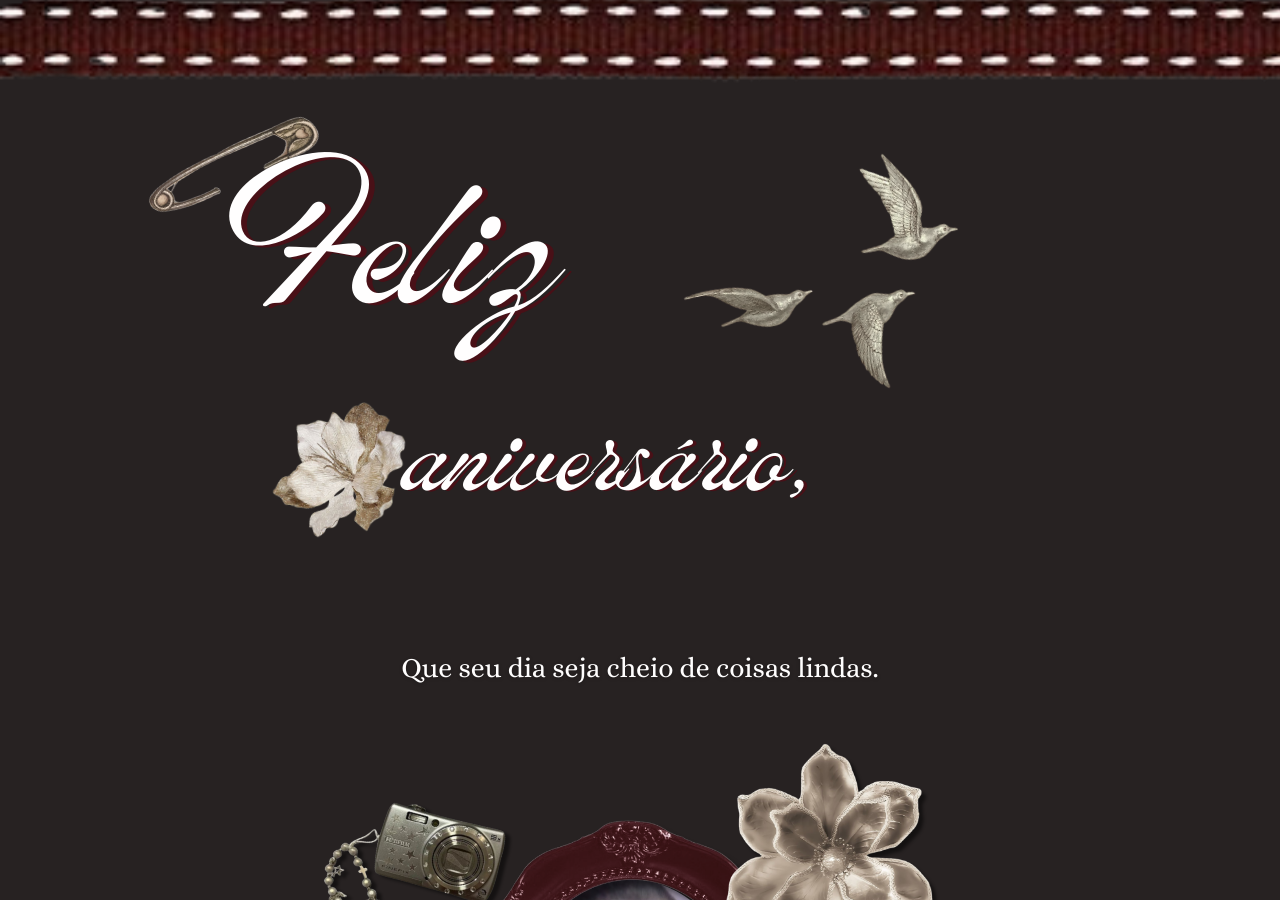
==== commit b8f4f819: "Personaliza a capa e anima a entrega de rosas" ====
--- a/index.html
+++ b/index.html
@@ -1,4 +1,4 @@
-<!DOCTYPE html><html dir="ltr" lang="pt-BR" class="theme light classic"><head><base href="/"><meta charset="utf-8"><title>Site de aniversário</title><meta name="app-name" content="export_website"/><meta name="viewport" content="width=device-width, initial-scale=1"><link href="_assets/27f844cca8df4a6a.ltr.css" rel="stylesheet" integrity="sha512-tZ0PJMC0wHziY1Krcca8yZqX3IdIMmlaER4aOQLBL8FI97z7pkIoUXubNHerxjttn6/h+hfxz3IHH+cmwGx+Sw==" crossorigin="anonymous"><link href="_assets/static_font_4.ltr.css" rel="stylesheet"><link href="_assets/c97c937afbce8122.runtime.js" rel="preload" as="script" crossorigin="anonymous" integrity="sha512-IY23PAkBMB2XGL+c8KzX6onckXjFyM4/wPcrh9vJwhDBsxYsxAFQVqSKefUo0USZOs3Ng6lY10dL2Wdunf4EkQ==" nonce="0cd058e6-17a4-43d3-9380-0b61af39d5f4"><link href="_assets/fb765918bdc2d19b.s4le6a.vendor.js" rel="preload" as="script" crossorigin="anonymous" integrity="sha512-3VjFGpvNTvgZ+9x5P3x48AnYqgt3wImtyr7Brrkc1siXteKHnrY01r2kGXXPZuXzLfLQStWpxRPP3VEuZGvbQg==" nonce="0cd058e6-17a4-43d3-9380-0b61af39d5f4"><link href="_assets/0fb5f701f46ae649.vendor.js" rel="preload" as="script" crossorigin="anonymous" integrity="sha512-pBu6gIQavVkHQN6pJ71AmrR1b7gJaqLQTOQIdSIhRzWBPe3LMw4cYdHhHiLgWKrIMn5Bw7+KxODkVU2HdrCQBQ==" nonce="0cd058e6-17a4-43d3-9380-0b61af39d5f4"><link href="_assets/461e75f9308b4fd0.strings.js" rel="preload" as="script" crossorigin="anonymous" integrity="sha512-bk7Mrp5920GIo6HjvyLh3YIGYb3tmAMe+IVXuW/wYTGM2H3te/E3zeTUA0H3CYnRuSiLms4ym6xQIuPxc7AOUg==" nonce="0cd058e6-17a4-43d3-9380-0b61af39d5f4"><link href="_assets/711268efa2517d90.en.js" rel="preload" as="script" crossorigin="anonymous" integrity="sha512-79v6WH6z11JRDz7GXrQaduliS0naR9Ewjx14Bt0suKtlF41htsdpZ8AUl0BIVyZ9phbxOl8KAc9c5TckEJY9Kg==" nonce="0cd058e6-17a4-43d3-9380-0b61af39d5f4"><link href="_assets/3877c15b12f1e050.js" rel="preload" as="script" crossorigin="anonymous" integrity="sha512-tqfLbJrBxO+/i00ThGYGwqZmuetwO5sHQSrSFrV6HuO6gVL9JW1uhyLJk56AroUEPeyFr/g004BVpk59FiIVzg==" nonce="0cd058e6-17a4-43d3-9380-0b61af39d5f4"><meta name="referrer" content="strict-origin-when-cross-origin"><meta property="og:title" content="Site de aniversário"><meta property="og:type" content="website"><link rel="shortcut icon" href="_assets/images/2d0b56e7e51cf11036ad8734bdb67e2d.png"><link rel="icon" href="_assets/images/e53c4bd8da5e491d9ab09e7cf0daf874.png" sizes="192x192"><link rel="apple-touch-icon" href="_assets/images/725b756a69a7d4c235070e51acd85560.png" sizes="180x180"><script nonce="0cd058e6-17a4-43d3-9380-0b61af39d5f4">window['__canva_website_bootstrap__'] = JSON.parse('{"A":"DAHG19wsFVQ","B":"eyJhbGciOiJkaXIiLCJlbmMiOiJBMjU2R0NNIiwia2lkIjoia2lkLTE3Nzg0NzAzNjEzOTQifQ..Moob4lKFBfbu_gbH.SLWsn-Qebe61vdGv5wtWrCF0NzzwW-_Ab4tt3yfV0KL_eGfsv6AgoBigi-g81JiOjJAWqsAV1g.W3AeGgWOGI83bcaPhnXRDg"}');</script><script nonce="0cd058e6-17a4-43d3-9380-0b61af39d5f4">
+<!DOCTYPE html><html dir="ltr" lang="pt-BR" class="theme light classic"><head><base href="/"><meta charset="utf-8"><title>Feliz aniversário, Gabi!</title><meta name="app-name" content="export_website"/><meta name="viewport" content="width=device-width, initial-scale=1"><link href="_assets/27f844cca8df4a6a.ltr.css" rel="stylesheet" integrity="sha512-tZ0PJMC0wHziY1Krcca8yZqX3IdIMmlaER4aOQLBL8FI97z7pkIoUXubNHerxjttn6/h+hfxz3IHH+cmwGx+Sw==" crossorigin="anonymous"><link href="_assets/static_font_4.ltr.css" rel="stylesheet"><link href="_assets/c97c937afbce8122.runtime.js" rel="preload" as="script" crossorigin="anonymous" integrity="sha512-IY23PAkBMB2XGL+c8KzX6onckXjFyM4/wPcrh9vJwhDBsxYsxAFQVqSKefUo0USZOs3Ng6lY10dL2Wdunf4EkQ==" nonce="0cd058e6-17a4-43d3-9380-0b61af39d5f4"><link href="_assets/fb765918bdc2d19b.s4le6a.vendor.js" rel="preload" as="script" crossorigin="anonymous" integrity="sha512-3VjFGpvNTvgZ+9x5P3x48AnYqgt3wImtyr7Brrkc1siXteKHnrY01r2kGXXPZuXzLfLQStWpxRPP3VEuZGvbQg==" nonce="0cd058e6-17a4-43d3-9380-0b61af39d5f4"><link href="_assets/0fb5f701f46ae649.vendor.js" rel="preload" as="script" crossorigin="anonymous" integrity="sha512-pBu6gIQavVkHQN6pJ71AmrR1b7gJaqLQTOQIdSIhRzWBPe3LMw4cYdHhHiLgWKrIMn5Bw7+KxODkVU2HdrCQBQ==" nonce="0cd058e6-17a4-43d3-9380-0b61af39d5f4"><link href="_assets/461e75f9308b4fd0.strings.js" rel="preload" as="script" crossorigin="anonymous" integrity="sha512-bk7Mrp5920GIo6HjvyLh3YIGYb3tmAMe+IVXuW/wYTGM2H3te/E3zeTUA0H3CYnRuSiLms4ym6xQIuPxc7AOUg==" nonce="0cd058e6-17a4-43d3-9380-0b61af39d5f4"><link href="_assets/711268efa2517d90.en.js" rel="preload" as="script" crossorigin="anonymous" integrity="sha512-79v6WH6z11JRDz7GXrQaduliS0naR9Ewjx14Bt0suKtlF41htsdpZ8AUl0BIVyZ9phbxOl8KAc9c5TckEJY9Kg==" nonce="0cd058e6-17a4-43d3-9380-0b61af39d5f4"><link href="_assets/3877c15b12f1e050.js" rel="preload" as="script" crossorigin="anonymous" integrity="sha512-tqfLbJrBxO+/i00ThGYGwqZmuetwO5sHQSrSFrV6HuO6gVL9JW1uhyLJk56AroUEPeyFr/g004BVpk59FiIVzg==" nonce="0cd058e6-17a4-43d3-9380-0b61af39d5f4"><meta name="referrer" content="strict-origin-when-cross-origin"><meta property="og:title" content="Feliz aniversário, Gabi!"><meta property="og:type" content="website"><link rel="shortcut icon" href="_assets/images/2d0b56e7e51cf11036ad8734bdb67e2d.png"><script nonce="0cd058e6-17a4-43d3-9380-0b61af39d5f4">window['__canva_website_bootstrap__'] = JSON.parse('{"A":"DAHG19wsFVQ","B":"eyJhbGciOiJkaXIiLCJlbmMiOiJBMjU2R0NNIiwia2lkIjoia2lkLTE3Nzg0NzAzNjEzOTQifQ..Moob4lKFBfbu_gbH.SLWsn-Qebe61vdGv5wtWrCF0NzzwW-_Ab4tt3yfV0KL_eGfsv6AgoBigi-g81JiOjJAWqsAV1g.W3AeGgWOGI83bcaPhnXRDg"}');</script><script nonce="0cd058e6-17a4-43d3-9380-0b61af39d5f4">
       document.addEventListener('contextmenu', (e) => {
         const isMedia = ['img', 'image', 'video', 'svg', 'picture'].some(
           tagName => tagName.localeCompare(e.target.tagName, undefined, { sensitivity: 'base' }) === 0,
@@ -38,4 +38,25 @@
     window.C_CAPTCHA_IMPLEMENTATION = 'RECAPTCHA';
 </script><script nonce="0cd058e6-17a4-43d3-9380-0b61af39d5f4">
     window.C_CAPTCHA_KEY = '6LdpNmIrAAAAAHQVezN3pBAfDjQQ2qUpo881f24o';
-</script></head><body><script nonce="0cd058e6-17a4-43d3-9380-0b61af39d5f4">document.documentElement.classList.replace('adaptive', window.matchMedia('(prefers-color-scheme: dark)').matches ? 'dark' : 'light');</script><div id="root"></div><script nonce="0cd058e6-17a4-43d3-9380-0b61af39d5f4">(function() {window['__canva_public_path__'] = '_assets\/'; window['bootstrap'] = JSON.parse('{"base":{"A?":"B","L":false,"N":false,"E":"113fad55737c15733b3c33c3c5555540a1d49083","j":"1146909","K":1776182041,"F":{"A?":"B"},"G":"CLIENT_FULL","I":"A","O":{"A?":"B"},"M":"/_online","U":[],"V":[],"a":{"K":"export_website","H":{}},"d":{"A":"wss://www.canva.com/_stream","B":{"F":"export_website"},"C":8388608},"b":{"A?":"H","C":{"a":"IPAD"},"D":{"a":"IPAD","c":"en"},"E":{},"P":[],"Q":[],"R":false,"S":false}},"page":{"A":{"B":{"A?":"A","A":"TAGcbLa0hys","B":1},"C":{"A":1366.0,"B":768.0,"C":"D"},"Q":[],"R":[],"P":"en","D":"kosongan template","E":"","F":[],"G":{},"Y":{},"a":[],"b":[],"V":[],"W":[],"A":[{"A?":"j","Z":{"A?":"A","A":"TAGcbLa0hys","B":1},"a":"PBgQcYq2qGG6FzVN","R":false,"S":false,"U":false,"Q":{},"v":"B","t":[{"A?":"i","a":"PBGZbccYnfb2D0Cf","R":false,"S":false,"U":false,"Q":{},"W":[],"X":[],"H":[],"L":{},"C":{"A":1366.0,"B":751.0,"C":"D"},"D":{"C":"#272222","D":0.0,"F":false,"J":false,"G":false,"H":false},"r":[],"E":[{"A?":"I","A":-623.5750067995289,"B":0.0,"D":1487.7450463699079,"C":722.5908997971686,"E":0.0,"F":0.0,"BD":[],"BE":[],"BA":[],"BB":[],"Q":false,"S":false,"P":[],"5":{},"T":{},"W":{},"_":"LBtjlXmP9gXWlQSQ","a":{"B":{"A":{"A?":"d","A":"MAHG0H-4LyA","B":1},"I":{"A?":"d","A":"MAHG0-ZtWMo","B":1},"B":{"A":-86.48501978518948,"B":0.0,"D":1487.7450463699079,"C":1487.7450463699079,"E":0.0},"E":0.0,"C":{}},"D":0.0,"F":false,"J":false,"G":false,"H":false},"e":[]},{"A?":"I","A":96.11000134902321,"B":185.27424218669202,"D":130.76846211912755,"C":163.56955136734206,"E":28.26117968210519,"F":0.0,"BD":[],"BE":[],"BA":[],"BB":[],"Q":false,"S":false,"P":[],"5":{},"T":{},"W":{},"_":"LBpTXcYfxVrP20Mj","a":{"B":{"A":{"A?":"d","A":"MAHG01gRwZ0","B":1},"I":{"A?":"d","A":"MAHG1-Lg6i8","B":1},"B":{"A":-1.4210854715202004E-14,"B":1.4210854715202004E-14,"D":130.76846211912755,"C":163.5695513673421,"E":0.0},"E":0.0,"C":{}},"D":0.0,"F":false,"J":false,"G":false,"H":false},"e":[]},{"A?":"I","A":140.50856707695544,"B":717.0516230705526,"D":329.42836713668976,"C":329.42836713668976,"E":-11.81723225922162,"F":0.0,"BD":[],"BE":[],"BA":[],"BB":[],"X":{"A?":"B","A":9},"Q":false,"S":false,"P":[],"5":{},"T":{},"W":{},"_":"LB42ydM3w0l0Lg8G","a":{"B":{"A":{"A?":"d","A":"MAHG0y1aoZM","B":1},"I":{"A?":"d","A":"MAHG159Cdq0","B":1},"B":{"A":-2.842170943040401E-14,"B":-2.842170943040401E-14,"D":329.4283671366898,"C":329.4283671366898,"E":0.0},"E":0.0,"C":{}},"D":0.0,"F":false,"J":false,"G":false,"H":false},"e":[]},{"A?":"I","A":426.1965852617016,"B":335.6993968095787,"D":189.61482061680076,"C":147.9625228567883,"E":-83.96851327196823,"F":0.0,"BD":[],"BE":[],"BA":[],"BB":[],"X":{"A?":"B","A":9},"Q":false,"S":false,"P":[],"5":{},"T":{},"W":{},"_":"LB33MLzSZGnKlmwL","a":{"B":{"A":{"A?":"d","A":"MAHG1zdNRPE","B":1},"I":{"A?":"d","A":"MAHG17-V4bs","B":1},"B":{"A":-1.4210854715202004E-14,"B":0.0,"D":189.61482061680076,"C":147.96252285678833,"E":0.0},"E":0.0,"C":{}},"D":0.0,"F":false,"J":false,"G":false,"H":false},"e":[]},{"A?":"K","A":423.6216817191836,"B":525.2677597638976,"D":712.99609375,"C":245.9564,"E":0.0,"F":0.0,"BD":[],"BE":[],"BA":[],"BB":[],"X":{"A?":"B","A":24,"B":{"D":"A","G":{"A":2442748.0916030533},"H":{"A":152671.75572519083}}},"Q":false,"S":false,"P":[],"5":{},"T":{},"W":{},"_":"LBK1GdDjt7fntXT4","a":{"A":[{"A?":"A","A":"Birthday!\\n"}],"B":[{"A?":"A","A":{"color":{"B":"#fffefe"},"fill-id":{"B":"none"},"font-family":{"B":"YAFIyKRbN8s,0"},"font-kerning":{"B":"normal"},"font-size":{"B":"205.218"},"text-align":{"B":"center"}}},{"A?":"B","A":10},{"A?":"A","A":{"color":{},"fill-id":{},"font-family":{},"font-kerning":{},"font-size":{},"text-align":{}}}],"E":{}},"b":{"A":[10]},"j":{"A":[{"A":"shadow","B":{"angle":"-70","blur":"0","color":"#491017","offset":"0.52","transparency":"1"}}],"B":[]},"d":"A","i":"A","l":false,"g":false,"h":"A"},{"A?":"K","A":152.16528171918355,"B":154.3437499999999,"D":528.65625,"C":245.9564,"E":0.0,"F":0.0,"BD":[],"BE":[],"BA":[],"BB":[],"X":{"A?":"B","A":24,"B":{"D":"A","G":{"A":3595505.617977528}}},"Q":false,"S":false,"P":[],"5":{},"T":{},"W":{},"_":"LB7WbbkcbGBsZKHN","a":{"A":[{"A?":"A","A":"Happy\\n"}],"B":[{"A?":"A","A":{"color":{"B":"#fffefe"},"decoration":{"B":"none"},"direction":{"B":"ltr"},"fill-id":{"B":"none"},"font-family":{"B":"YAFIyKRbN8s,0"},"font-feature-calt":{"B":"off"},"font-feature-clig":{"B":"off"},"font-feature-liga":{"B":"off"},"font-kerning":{"B":"normal"},"font-size":{"B":"205.218"},"font-size-modifier":{"B":"1"},"font-style":{"B":"normal"},"font-weight":{"B":"normal"},"head-indent":{"B":"0.0"},"kerning":{"B":"0.0"},"leading":{"B":"1400.0"},"link":{"B":""},"list-level":{"B":"0.0"},"list-marker":{"B":"none"},"list-number-set":{"B":"none"},"semantics":{"B":"p"},"spacing":{"B":"0.0"},"start-us":{"B":"0"},"strikethrough":{"B":"none"},"style":{"B":"body"},"text-align":{"B":"center"},"text-transform":{"B":"none"},"tracking":{"B":"0.0"},"vertical-align":{"B":"0%"}}},{"A?":"B","A":6},{"A?":"A","A":{"color":{},"decoration":{},"direction":{},"fill-id":{},"font-family":{},"font-feature-calt":{},"font-feature-clig":{},"font-feature-liga":{},"font-kerning":{},"font-size":{},"font-size-modifier":{},"font-style":{},"font-weight":{},"head-indent":{},"kerning":{},"leading":{},"link":{},"list-level":{},"list-marker":{},"list-number-set":{},"semantics":{},"spacing":{},"start-us":{},"strikethrough":{},"style":{},"text-align":{},"text-transform":{},"tracking":{},"vertical-align":{}}}],"E":{}},"b":{"A":[6]},"j":{"A":[{"A":"shadow","B":{"angle":"-70","blur":"0","color":"#491017","offset":"0.52","transparency":"1"}}],"B":[]},"d":"A","i":"A","l":false,"g":false,"h":"B"},{"A?":"K","A":695.5780817191836,"B":74.89999999999998,"D":1216.1999999999998,"C":35.37999049533187,"E":0.0,"F":0.0,"BD":[],"BE":[],"BA":[],"BB":[],"X":{"A?":"B","A":4,"B":{"D":"E","G":{"A":423728.81355932204},"H":{"A":169491.52542372883}}},"Q":false,"S":false,"P":[],"5":{},"T":{},"W":{},"_":"LBZxfBtvJ25gMtZH","a":{"A":[{"A?":"A","A":"Wishing you endless happiness, success, and beautiful moments ahead\\n"}],"B":[{"A?":"A","A":{"color":{"B":"#fffefe"},"font-family":{"B":"YALBszUSD-E,0"},"font-kerning":{"B":"normal"},"font-size":{"B":"40.3116"},"text-align":{"B":"center"}}},{"A?":"B","A":1},{"A?":"A","A":{"fill-id":{"B":"none"}}},{"A?":"B","A":67},{"A?":"A","A":{"color":{},"fill-id":{},"font-family":{},"font-kerning":{},"font-size":{},"text-align":{}}}],"E":{}},"b":{"A":[68]},"j":{"A":[{"A":"lift","B":{"intensity":"0.4"}}],"B":[]},"d":"A","i":"A","e":1647.875129409447,"f":47.93768,"l":false,"g":false,"h":"A"}],"I":[]},{"A?":"i","a":"PB1LKwhxCr63cFYH","R":false,"S":false,"U":false,"Q":{},"W":[],"X":[],"H":[],"L":{},"C":{"A":1366.0,"B":719.0,"C":"D"},"D":{"C":"#272222","D":0.0,"F":false,"J":false,"G":false,"H":false},"r":[],"E":[{"A?":"I","A":492.62996071551385,"B":789.1585629959953,"D":140.44958215959636,"C":140.44958215959636,"E":13.02523748921708,"F":0.0,"BD":[],"BE":[],"BA":[],"BB":[],"X":{"A?":"B","A":9},"Q":false,"S":false,"P":[],"5":{},"T":{},"W":{},"_":"LBNnpcvczzHdtwWZ","a":{"B":{"A":{"A?":"d","A":"MAHG1scAe0M","B":1},"I":{"A?":"d","A":"MAHG1qW-drY","B":1},"B":{"A":0.0,"B":0.0,"D":140.44958215959636,"C":140.44958215959636,"E":0.0},"E":0.0,"C":{}},"D":0.0,"F":false,"J":false,"G":false,"H":false},"e":[]},{"A?":"I","A":227.8822867677652,"B":848.4724341586619,"D":276.3305988478675,"C":276.3305988478675,"E":0.0,"F":0.0,"BD":[],"BE":[],"BA":[],"BB":[],"X":{"A?":"B","A":9},"Q":false,"S":false,"P":[],"5":{},"T":{},"W":{},"_":"LBrZJv43bc91bDY5","a":{"B":{"A":{"A?":"d","A":"MAHG0yeBXl8","B":1},"I":{"A?":"d","A":"MAHG1tq9gbU","B":1},"B":{"A":0.0,"B":0.0,"D":276.3305988478675,"C":276.3305988478675,"E":0.0},"E":0.0,"C":{}},"D":0.0,"F":false,"J":false,"G":false,"H":false},"e":[]},{"A?":"I","A":41.96753003180561,"B":313.31235128005426,"D":260.84784129097903,"C":260.84784129097903,"E":-16.91282785600991,"F":0.0,"BD":[],"BE":[],"BA":[],"BB":[],"X":{"A?":"B","A":9},"Q":false,"S":false,"P":[],"5":{},"T":{},"W":{},"_":"LBHvbLm1YVbGfzmp","a":{"B":{"A":{"A?":"d","A":"MAHG1kd50T4","B":1},"I":{"A?":"d","A":"MAHG1s8f0OA","B":1},"B":{"A":0.0,"B":0.0,"D":260.84784129097903,"C":260.84784129097903,"E":0.0},"E":0.0,"C":{}},"D":0.0,"F":false,"J":false,"G":false,"H":false},"e":[]},{"A?":"J","A":187.43729732551324,"B":533.5438264579363,"D":271.65966112689347,"C":344.1254053489735,"E":0.0,"F":0.0,"BD":[],"BE":[],"BA":[],"BB":[],"X":{"A?":"B","A":4},"Q":false,"S":false,"P":[],"5":{},"T":{},"W":{},"_":"LBQBfQSWyGPC7WT0","a":{"A":0.0,"B":0.0,"D":64.0,"C":64.0},"b":[{"A":"M32 0A32 32 0 1 0 32 64A32 32 0 1 0 32 0Z","B":{"A":true,"B":{"A":{"A?":"d","A":"MAHG10GDD7k","B":1},"B":{"A":0.0,"B":-6.542698673524413,"D":61.16013225230965,"C":60.89876416576131,"E":0.0},"E":0.0,"C":{}},"D":0.0,"F":false,"J":false,"G":false,"H":false},"D":0.0}],"d":[],"c":{"A":{"A":0.0,"B":0.0,"D":64.0,"C":64.0},"B":48.07473490526081,"C":60.89876416576131,"D":"A","E":"A"},"e":{"A":false,"B":true},"f":[],"g":[]},{"A?":"I","A":117.10047524799063,"B":477.7867659769921,"D":410.4264680460158,"C":484.79904950401874,"E":0.0,"F":0.0,"BD":[],"BE":[],"BA":[],"BB":[],"Q":false,"S":false,"P":[],"5":{},"T":{},"W":{},"_":"LBkPhHw042lM7rnF","a":{"B":{"A":{"A?":"d","A":"MAHG0-1hzqY","B":1},"I":{"A?":"d","A":"MAHG1gfp338","B":1},"B":{"A":0.0,"B":0.0,"D":410.4264680460158,"C":484.79904950401874,"E":0.0},"E":0.0,"C":{}},"D":0.0,"F":false,"J":false,"G":false,"H":false},"e":[]},{"A?":"I","A":295.1856276449653,"B":295.2541269147201,"D":416.75215073127447,"C":399.7649706742932,"E":-23.91080984306869,"F":0.0,"BD":[],"BE":[],"BA":[],"BB":[],"X":{"A?":"B","A":9,"B":{"G":{},"H":{}}},"Q":false,"S":false,"P":[],"5":{},"T":{},"W":{},"_":"LB2fKFp6jL89LJmz","a":{"B":{"A":{"A?":"d","A":"MAHG02t77Ew","B":1},"I":{"A?":"d","A":"MAHG1pfjjO0","B":1},"B":{"A":0.0,"B":0.0,"D":416.75215073127447,"C":399.7649706742932,"E":0.0},"E":0.0,"C":{}},"D":0.0,"F":false,"J":false,"G":false,"H":false},"e":[]},{"A?":"I","A":34.049309149493524,"B":749.8710924952064,"D":276.68428305560315,"C":276.68428305560315,"E":0.0,"F":0.0,"BD":[],"BE":[],"BA":[],"BB":[],"X":{"A?":"B","A":9},"Q":false,"S":false,"P":[],"5":{},"T":{},"W":{},"_":"LBJMztJ1v45YhdlG","a":{"B":{"A":{"A?":"d","A":"MAHG07mkyp0","B":1},"I":{"A?":"d","A":"MAHG1v86WPw","B":1},"B":{"A":0.0,"B":0.0,"D":276.68428305560315,"C":276.68428305560315,"E":0.0},"E":0.0,"C":{}},"D":0.0,"F":false,"J":false,"G":false,"H":false},"e":[]}],"I":[]},{"A?":"i","a":"PBsdDDDPQlcwGPvL","R":false,"S":false,"U":false,"Q":{},"W":[],"X":[],"H":[],"L":{},"C":{"A":1366.0,"B":963.0,"C":"D"},"D":{"C":"#000000","D":0.0,"F":false,"J":false,"G":false,"H":false},"r":[],"E":[{"A?":"I","A":-165.6574999999998,"B":237.3425000000001,"D":891.3149999999998,"C":1366.0,"E":-90.0,"F":0.0,"BD":[],"BE":[],"BA":[],"BB":[],"Q":false,"S":false,"P":[],"5":{},"T":{},"W":{},"_":"LBfQMdZ8x4BkmvDj","a":{"B":{"A":{"A?":"d","A":"MAHG01C5-ww","B":1},"B":{"A":0.0,"B":-5.684341886080802E-14,"D":891.3149999999999,"C":1366.0,"E":0.0},"E":0.0,"C":{}},"D":0.0,"F":false,"J":false,"G":false,"H":false},"e":[]},{"A?":"I","A":-13.386768750746107,"B":-60.872523184953934,"D":1487.7450463699079,"C":108.19089979716863,"E":0.0,"F":0.0,"BD":[],"BE":[],"BA":[],"BB":[],"Q":false,"S":false,"P":[],"5":{},"T":{},"W":{},"_":"LBYvBZDJTCYjYfVy","a":{"B":{"A":{"A?":"d","A":"MAHG0H-4LyA","B":1},"I":{"A?":"d","A":"MAHG1_N0H30","B":1},"B":{"A":-700.8850197851896,"B":0.0,"D":1487.7450463699079,"C":1487.7450463699079,"E":0.0},"E":0.0,"C":{}},"D":0.0,"F":false,"J":false,"G":false,"H":false},"e":[]},{"A?":"J","A":278.34532820988284,"B":264.4734762432222,"D":457.4686565071952,"C":531.4459299572435,"E":-12.798352542761348,"F":0.0,"BD":[],"BE":[],"BA":[],"BB":[],"Q":false,"S":false,"P":[],"5":{},"T":{},"W":{},"_":"LBv17N0YYdB97ZNl","a":{"A":0.0,"B":0.0,"D":430.4,"C":500.0},"b":[{"A":"M426.7 0H1.5C.7 0 0 .7 0 1.6v496.8c0 .8.7 1.5 1.5 1.5h425.2c.8 0 1.5-.7 1.5-1.5V1.6c.1-.9-.6-1.6-1.5-1.6zm-22.2 24.8v366.6c0 .8-.7 1.5-1.5 1.5H21c-.8 0-1.5-.7-1.5-1.5V24.8c0-.8.7-1.5 1.5-1.5h382c.9-.1 1.5.6 1.5 1.5z","B":{"C":"#f2f1eb","D":0.0,"F":false,"J":false,"G":false,"H":false},"D":0.0},{"A":"M403 23.2H21c-.8 0-1.5.7-1.5 1.5v366.6c0 .9.7 1.5 1.5 1.5h382c.8 0 1.5-.7 1.5-1.5V24.8c0-.9-.6-1.6-1.5-1.6z","B":{"A":true,"B":{"A":{"A?":"d","A":"MAG__xmVyfE","B":1},"B":{"A":18.54791666666665,"B":19.5,"D":385.0,"C":378.9041666666667,"E":0.0},"E":0.0,"C":{}},"D":0.0,"F":false,"J":false,"G":false,"H":false},"D":0.0},{"A":"M404.6 24.3s-.3-.9-1.4-1H19.7c-.7 0-1.6.3-1.6 1.1l.3.7c.3-.4.8-.6 1.3-.6h383.8v367.1c0 .5-.2 1-.6 1.3h.4c.7 0 1.3-.6 1.3-1.3V24.3zm23.7 474.2H1.7V1.5L.6.5H.5c-.2.3-.4.6-.4 1v496.9c0 .9.7 1.5 1.5 1.5h427.2c.4 0 .7-.1 1-.4l-1.5-1z","B":{"C":"#3c3333","D":0.0,"F":false,"J":false,"G":false,"H":false},"D":0.0},{"A":"M404.2 392.7c-.3.4-.7.6-1.2.6H19.8c-.5 0-1-.2-1.3-.7-.4-.3-.6-.7-.6-1.2V24.8c0-.4.2-.8.5-1.1l1.1.8V391.8H403c.2 0 .4-.1.5-.1l.7 1zM430.4 1.5v497c0 .4-.2.8-.6 1.1l-1.7-1.2V1.6H1.7L.6.6C.9.2 1.3 0 1.8 0h427.1c.8 0 1.5.7 1.5 1.5zm-.2.9c-.2-.3-.4-.5-.7-.7l.7.7z","B":{"C":"#ffffff","D":0.0,"F":false,"J":false,"G":false,"H":false},"D":0.0}],"d":[],"f":[],"g":[]},{"A?":"I","A":164.6991109543731,"B":39.05761249451996,"D":370.6350769687709,"C":370.6350769687709,"E":13.885567170504029,"F":0.0,"BD":[],"BE":[],"BA":[],"BB":[],"X":{"A?":"B","A":9},"Q":false,"S":false,"P":[],"5":{},"T":{},"W":{},"_":"LBWLxvBp6FLYFd2M","a":{"B":{"A":{"A?":"d","A":"MAHG0wiM9wU","B":1},"I":{"A?":"d","A":"MAHG1w14cis","B":1},"B":{"A":0.0,"B":0.0,"D":370.6350769687709,"C":370.6350769687709,"E":0.0},"E":0.0,"C":{}},"D":0.0,"F":false,"J":false,"G":false,"H":false},"e":[]},{"A?":"I","A":579.9673514039267,"B":924.0103381580969,"D":309.79060362648124,"C":309.79060362648124,"E":15.573682822668674,"F":0.0,"BD":[],"BE":[],"BA":[],"BB":[],"X":{"A?":"B","A":9},"Q":false,"S":false,"P":[],"5":{},"T":{},"W":{},"_":"LBPD83qcMXR3fCbM","a":{"B":{"A":{"A?":"d","A":"MAHG1lW-6Io","B":1},"I":{"A?":"d","A":"MAHG17LSJc8","B":1},"B":{"A":0.0,"B":0.0,"D":309.79060362648124,"C":309.79060362648124,"E":0.0},"E":0.0,"C":{}},"D":0.0,"F":false,"J":false,"G":false,"H":false},"e":[]},{"A?":"J","A":361.04063383959124,"B":796.7825718616066,"D":304.6597460599453,"C":274.9702573277287,"E":2.527334941692342,"F":0.0,"BD":[],"BE":[],"BA":[],"BB":[],"Q":false,"S":false,"P":[],"5":{},"T":{},"W":{},"_":"LBQl4PzymJMR1QcP","a":{"A":0.0,"B":0.0,"D":64.0,"C":56.0},"b":[{"A":"M2.53725 8.94154C-2.65195 17.4906 1.00387 25.8117 5.59813 30.2281L32.4604 56L58.7557 30.3202C63.0287 25.5693 64.6666 20.5299 63.7569 14.9185C62.5004 7.1561 56.1037 1.13372 48.2017 0.273726C43.3553 -0.248088 38.6736 1.12342 35.0197 4.15976C34.0362 4.97672 33.1572 5.89005 32.3911 6.88277C31.4821 5.75248 30.4163 4.71854 29.2108 3.80219C25.009 0.608875 19.6604 -0.658994 14.5228 0.327059C9.65689 1.26705 5.28924 4.40582 2.53725 8.94154Z","B":{"A":true,"B":{"A":{"A?":"d","A":"MAG__-9aC1M","B":1},"B":{"A":-4.890823743042031,"B":0.0372831041619861,"D":65.98226244985867,"C":69.39134600976803,"E":0.0},"E":0.0,"C":{}},"D":0.0,"F":false,"J":false,"G":false,"H":false},"D":0.0}],"d":[],"c":{"A":{"A":0.0,"B":0.0,"D":64.0,"C":56.0},"B":66.02711196354795,"C":59.592683976212726,"D":"A","E":"A"},"e":{"A":false,"B":false},"f":[],"g":[]},{"A?":"I","A":40.708681147838206,"B":531.2689086081216,"D":791.2285397025684,"C":791.2285397025684,"E":0.0,"F":0.0,"BD":[],"BE":[],"BA":[],"BB":[],"Q":false,"S":false,"P":[],"5":{},"T":{},"W":{},"_":"LB9hq66hgqltZGDc","a":{"B":{"A":{"A?":"d","A":"MAHG04ElWY4","B":1},"I":{"A?":"d","A":"MAHG15CXC_k","B":1},"B":{"A":0.0,"B":0.0,"D":791.2285397025684,"C":791.2285397025684,"E":0.0},"E":0.0,"C":{}},"D":0.0,"F":false,"J":false,"G":false,"H":false},"e":[]}],"I":[]},{"A?":"i","a":"PBtB4H21ttlx14Qd","R":false,"S":false,"U":false,"Q":{},"W":[],"X":[],"H":[],"L":{},"C":{"A":1366.0,"B":930.0,"C":"D"},"D":{"C":"#000000","D":0.0,"F":false,"J":false,"G":false,"H":false},"r":[],"E":[{"A?":"I","A":-196.587480862895,"B":237.56521739130432,"D":890.8695652173914,"C":1366.0,"E":-90.0,"F":0.0,"BD":[],"BE":[],"BA":[],"BB":[],"Q":false,"S":false,"P":[],"5":{},"T":{},"W":{},"_":"LB6bdKm6NW8YXr6N","a":{"B":{"A":{"A?":"d","A":"MAHG01C5-ww","B":1},"B":{"A":-1.1368683772161603E-13,"B":0.0,"D":890.8695652173914,"C":1366.0,"E":0.0},"E":0.0,"C":{}},"D":0.0,"F":false,"J":false,"G":false,"H":false},"e":[]},{"A?":"I","A":-8.690978377930563,"B":0.0,"D":1366.0,"C":99.33742981267952,"E":0.0,"F":0.0,"BD":[],"BE":[],"BA":[],"BB":[],"Q":false,"S":false,"P":[],"5":{},"T":{},"W":{},"_":"LBddjVpKQ37w2n6F","a":{"B":{"A":{"A?":"d","A":"MAHG0H-4LyA","B":1},"I":{"A?":"d","A":"MAHG0-ZtWMo","B":1},"B":{"A":-643.5302469079921,"B":0.0,"D":1366.0,"C":1366.0,"E":0.0},"E":0.0,"C":{}},"D":0.0,"F":false,"J":false,"G":false,"H":false},"e":[]},{"A?":"I","A":88.32410844591436,"B":385.03558211089364,"D":674.5281830636329,"C":822.8236000445384,"E":-90.0,"F":0.0,"BD":[],"BE":[],"BA":[],"BB":[],"X":{"A?":"A"},"Q":false,"S":false,"P":[],"5":{},"T":{},"W":{},"_":"LBRMrntN3hg78Fjq","a":{"B":{"A":{"A?":"d","A":"MAHG0oBPTrA","B":1},"I":{"A?":"d","A":"MAHG1xi7d_8","B":1},"B":{"A":-5.684341886080802E-14,"B":0.0,"D":674.5281830636329,"C":822.8236000445385,"E":0.0},"E":0.0,"C":{}},"D":0.0,"F":false,"J":false,"G":false,"H":false},"e":[]},{"A?":"I","A":41.314571417934815,"B":165.3358227304825,"D":372.7621249886877,"C":372.7621249886877,"E":-33.97384476857464,"F":0.0,"BD":[],"BE":[],"BA":[],"BB":[],"X":{"A?":"B","A":9},"Q":false,"S":false,"P":[],"5":{},"T":{},"W":{},"_":"LB1q3c67txNCl3Cj","a":{"B":{"A":{"A?":"d","A":"MAHG04aZ2vk","B":1},"I":{"A?":"d","A":"MAHG16BI4Ck","B":1},"B":{"A":0.0,"B":0.0,"D":372.7621249886877,"C":372.7621249886877,"E":0.0},"E":0.0,"C":{}},"D":0.0,"F":false,"J":false,"G":false,"H":false},"e":[]},{"A?":"I","A":529.3427844024139,"B":821.7798565132362,"D":477.4900102672413,"C":477.4900102672413,"E":0.0,"F":0.0,"BD":[],"BE":[],"BA":[],"BB":[],"X":{"A?":"B","A":9},"Q":false,"S":false,"P":[],"5":{},"T":{},"W":{},"_":"LBqf9b0RNJNcYgsv","a":{"B":{"A":{"A?":"d","A":"MAHG194FapY","B":1},"I":{"A?":"d","A":"MAHG16wqvdo","B":1},"B":{"A":0.0,"B":0.0,"D":477.4900102672413,"C":477.4900102672413,"E":0.0},"E":0.0,"C":{}},"D":0.0,"F":false,"J":false,"G":false,"H":false},"e":[]},{"A?":"K","A":298.3881362087908,"B":412.7455918338563,"D":593.2419411227485,"C":430.8450927936173,"E":0.0,"F":0.0,"BD":[],"BE":[],"BA":[],"BB":[],"Q":false,"S":false,"P":[],"5":{},"T":{},"W":{},"_":"LBRgfFPbhn4jDjdh","a":{"A":[{"A?":"A","A":"Feliz aniversário pra vocêê! Espero que o seu dia seja cheio de muito amor, risadas e de todas as suas coisinhas favoritas. Você merece toda a felicidade do mundo, hoje e sempre. Que este novo ano te aproxime ainda mais dos seus sonhos e te traga muitos momentos lindos e inesquecíveis. Continue sendo incrível, continue sendo você, e nunca se esqueça do quanto você é especial para todos ao seu redor\n"}],"B":[{"A?":"A","A":{"font-family":{"B":"YAEQ9U_Hvmk,0"},"font-kerning":{"B":"normal"},"font-size":{"B":"34.6667"},"text-align":{"B":"center"}}},{"A?":"B","A":11},{"A?":"A","A":{"color":{"B":"#000000"},"fill-id":{"B":"none"}}},{"A?":"B","A":347},{"A?":"A","A":{"color":{},"fill-id":{},"font-family":{},"font-kerning":{},"font-size":{},"text-align":{}}}],"E":{}},"b":{"A":[43,44,45,38,42,39,37,43,27]},"j":{"A":[{"A":"shadow","B":{"angle":"-63","blur":"0.98","color":"#000000","offset":"1.06","transparency":"0.27"}}],"B":[]},"d":"A","e":585.2854650145825,"f":425.06666,"l":false,"g":false,"h":"A"}],"I":[]},{"A?":"i","a":"PBtm61CSGtjVQ1bY","R":false,"S":false,"U":false,"Q":{},"W":[],"X":[],"H":[],"L":{},"C":{"A":1366.0,"B":992.0,"C":"D"},"D":{"C":"#000000","D":0.0,"F":false,"J":false,"G":false,"H":false},"r":[],"E":[{"A?":"I","A":-3.2119920640751616,"B":0.0,"D":1366.0,"C":99.33742981267952,"E":0.0,"F":0.0,"BD":[],"BE":[],"BA":[],"BB":[],"Q":false,"S":false,"P":[],"5":{},"T":{},"W":{},"_":"LByHdjYNbkNqhJJs","a":{"B":{"A":{"A?":"d","A":"MAHG0H-4LyA","B":1},"I":{"A?":"d","A":"MAHG1wST9-k","B":1},"B":{"A":-643.5302469079921,"B":0.0,"D":1366.0,"C":1366.0,"E":0.0},"E":0.0,"C":{}},"D":0.0,"F":false,"J":false,"G":false,"H":false},"e":[]},{"A?":"J","A":99.19999999999999,"B":217.34986467735672,"D":931.3002706452866,"C":852.829599692767,"E":0.0,"F":0.0,"BD":[],"BE":[],"BA":[],"BB":[],"Q":false,"S":false,"P":[],"5":{},"T":{},"W":{},"_":"LBVvWN0vbWkMTJ2R","a":{"A":0.0,"B":0.0,"D":259.2,"C":237.36},"b":[{"A":"M248.6,222.53H11.4V12.66H248.6V222.53z","B":{"A":true,"I":{"A":"VAHG11lqaFE","M":"VB56HXPw05fhtg8T","B":{"A":12.659999999999997,"B":-56.55111111111111,"D":373.1022222222222,"C":209.87,"E":0.0},"C":0.0,"J":{},"N":[],"O":[],"Q":[],"R":[],"F":"A","I":true,"G":1.0},"D":0.0,"F":false,"J":false,"G":false,"H":false},"D":0.0},{"A":"M259.2,237.36H0V0h259.2V237.36z","B":{"A":false,"B":{"A":{"A?":"d","A":"MAEL2cCw7aI","B":1},"B":{"A":-0.06600000000004513,"B":0.0,"D":259.20000000000005,"C":237.49200000000008,"E":0.0},"E":0.0,"C":{}},"D":0.0,"F":false,"J":false,"G":false,"H":false},"D":0.0}],"d":[],"f":[],"g":[]}],"I":[]}],"u":[],"L":{}}],"I":[]},"Z":{"A?":"E","M":"en","N":"","P":{"A":false,"B":"A","C":"#000000","D":"#ffffff"},"e":false,"f":{"A":"YALBszUSD-E-0","B":"#000000","C":"#ffffff"},"g":[{"A?":"A","K":"PBgQcYq2qGG6FzVN","L":"","e":{"A":true}}]},"I":{"A":[{"A":"YACgEZ1cb1Q","B":0,"C":"Arimo","D":[{"style":"REGULAR","files":[{"url":"_assets/fonts/4ff8a742aa834e35f10ead140b735c45.woff","format":"WOFF","unicodeRanges":[],"sizeBytes":234380},{"url":"_assets/fonts/daee28464eba92254cb149feea6599e3.otf","format":"OTF","unicodeRanges":[],"sizeBytes":436180},{"url":"_assets/fonts/f8f199f09526f79e87644ed227e0f651.woff2","format":"WOFF2","unicodeRanges":[],"sizeBytes":194188}],"subsettedFiles":[],"scriptSubsetFiles":[],"metadata":{"head":{"unitsPerEm":2048,"yMin":-621,"yMax":2007},"hhea":{"ascender":1854,"descender":-434,"lineGap":67},"os2":{"sTypoAscender":1491,"sTypoDescender":-431,"sTypoLineGap":307,"usWinAscent":1854,"usWinDescent":434,"fsSelection":64}}},{"style":"BOLD","files":[{"url":"_assets/fonts/9fd726aeae98b22824f0dc8947036e77.woff","format":"WOFF","unicodeRanges":[],"sizeBytes":234696},{"url":"_assets/fonts/0bb563f2f60ffd4e62b64cb021c33776.otf","format":"OTF","unicodeRanges":[],"sizeBytes":438516},{"url":"_assets/fonts/98c4d2c0223fc8474641c77f923528e9.woff2","format":"WOFF2","unicodeRanges":[],"sizeBytes":194064}],"subsettedFiles":[],"scriptSubsetFiles":[],"metadata":{"head":{"unitsPerEm":2048,"yMin":-771,"yMax":2116},"hhea":{"ascender":1854,"descender":-434,"lineGap":67},"os2":{"sTypoAscender":1491,"sTypoDescender":-431,"sTypoLineGap":307,"usWinAscent":1854,"usWinDescent":434,"fsSelection":32}}},{"style":"ITALICS","files":[{"url":"_assets/fonts/79d14bb61301a10c73c6cb293c29b309.otf","format":"OTF","unicodeRanges":[],"sizeBytes":440740},{"url":"_assets/fonts/d257a7100844bc3f98c9021168b6249e.woff2","format":"WOFF2","unicodeRanges":[],"sizeBytes":201132},{"url":"_assets/fonts/ac9b8a560f98d1757a4565a2419d33c3.woff","format":"WOFF","unicodeRanges":[],"sizeBytes":240632}],"subsettedFiles":[],"scriptSubsetFiles":[],"metadata":{"head":{"unitsPerEm":2048,"yMin":-621,"yMax":2077},"hhea":{"ascender":1854,"descender":-434,"lineGap":67},"os2":{"sTypoAscender":1491,"sTypoDescender":-425,"sTypoLineGap":307,"usWinAscent":1854,"usWinDescent":434,"fsSelection":1}}},{"style":"BOLD_ITALICS","files":[{"url":"_assets/fonts/7fc2786f9023d4d812357cb787e9ad4b.woff","format":"WOFF","unicodeRanges":[],"sizeBytes":237660},{"url":"_assets/fonts/4de29305db46625343735e840e3d27aa.otf","format":"OTF","unicodeRanges":[],"sizeBytes":435028},{"url":"_assets/fonts/1060345c54d396e76d73f1da7ee200bd.woff2","format":"WOFF2","unicodeRanges":[],"sizeBytes":203232}],"subsettedFiles":[],"scriptSubsetFiles":[],"metadata":{"head":{"unitsPerEm":2048,"yMin":-771,"yMax":2109},"hhea":{"ascender":1854,"descender":-434,"lineGap":67},"os2":{"sTypoAscender":1491,"sTypoDescender":-431,"sTypoLineGap":307,"usWinAscent":1854,"usWinDescent":434,"fsSelection":33}}}],"E":false},{"A":"YAFIyKRbN8s","B":0,"C":"Lavonia Classy","D":[{"style":"REGULAR","files":[{"url":"_assets/fonts/023ffc03c68df994d8faf90ae9d64ea6.woff2","format":"WOFF2","unicodeRanges":[],"sizeBytes":45620},{"url":"_assets/fonts/a437059174df9ce89bd7900ea13ceb8a.woff","format":"WOFF","unicodeRanges":[],"sizeBytes":50796},{"url":"_assets/fonts/240a617766287cc9cc1ce729d0878b49.otf","format":"OTF_CFF","unicodeRanges":[],"sizeBytes":74072}],"subsettedFiles":[],"scriptSubsetFiles":[],"metadata":{"head":{"unitsPerEm":1000,"yMin":-482,"yMax":906},"hhea":{"ascender":870,"descender":-330,"lineGap":70},"os2":{"sTypoAscender":800,"sTypoDescender":-330,"sTypoLineGap":70,"usWinAscent":870,"usWinDescent":330,"fsSelection":192}}}],"E":false},{"A":"YALBszUSD-E","B":0,"C":"Alice","D":[{"style":"REGULAR","files":[{"url":"_assets/fonts/be961e14e3ed2007317855ef2bc37c8e.otf","format":"OTF","unicodeRanges":[],"sizeBytes":134968},{"url":"_assets/fonts/d25c2b954383b90c56e37c5dcc8156ae.woff2","format":"WOFF2","unicodeRanges":[],"sizeBytes":52552},{"url":"_assets/fonts/bc724c3f64ad1a17c22ff7ff37670626.woff","format":"WOFF","unicodeRanges":[],"sizeBytes":58488}],"subsettedFiles":[],"scriptSubsetFiles":[],"metadata":{"head":{"unitsPerEm":1000,"yMin":-321,"yMax":868},"hhea":{"ascender":909,"descender":-234,"lineGap":0},"os2":{"sTypoAscender":909,"sTypoDescender":-234,"sTypoLineGap":0,"usWinAscent":946,"usWinDescent":321,"fsSelection":192}}}],"E":false},{"A":"YAEQ9U_Hvmk","B":0,"C":"HandMade","D":[{"style":"REGULAR","files":[{"url":"_assets/fonts/7bb9b0eb24415498ac9f8c8dc99a6d29.woff2","format":"WOFF2","unicodeRanges":[],"sizeBytes":28584},{"url":"_assets/fonts/b9ea3d5b410b6c93d0b436fb0d50e0d3.woff","format":"WOFF","unicodeRanges":[],"sizeBytes":31592},{"url":"_assets/fonts/c40aac20f0e92961945710e1f0c51b0e.otf","format":"OTF_CFF","unicodeRanges":[],"sizeBytes":41500}],"subsettedFiles":[],"scriptSubsetFiles":[],"metadata":{"head":{"unitsPerEm":1000,"yMin":-581,"yMax":1057},"hhea":{"ascender":1000,"descender":-412,"lineGap":0},"os2":{"sTypoAscender":1000,"sTypoDescender":-412,"sTypoLineGap":0,"usWinAscent":1000,"usWinDescent":412,"fsSelection":64}}}],"E":true}],"B":[{"type":"RASTER","id":"MAHG0oBPTrA","version":1,"files":[{"url":"_assets/media/43e8909bd8d66eaf76c02f30ad7e6891.jpg","urlDenied":false,"width":655,"height":800,"watermarked":false,"spritesheet":false,"recoloring":{},"quality":"SCREEN","mimeType":"image/jpeg"}]},{"type":"RASTER","id":"MAHG0oBPTrA","version":1,"files":[{"url":"_assets/media/5b035741cec69652646f37faa7d98967.jpg","urlDenied":false,"width":937,"height":1143,"watermarked":false,"spritesheet":false,"recoloring":{},"quality":"SCREEN_2X","mimeType":"image/jpeg"}]},{"type":"RASTER","id":"MAHG0oBPTrA","version":1,"files":[{"url":"_assets/media/5b035741cec69652646f37faa7d98967.jpg","urlDenied":false,"width":937,"height":1143,"watermarked":false,"spritesheet":false,"recoloring":{},"quality":"SCREEN_3X","mimeType":"image/jpeg"}]},{"type":"RASTER","id":"MAG__-9aC1M","version":1,"files":[{"url":"_assets/media/210e9c202c197126974ee1618b8f1dab.jpg","urlDenied":false,"width":760,"height":800,"watermarked":false,"spritesheet":false,"recoloring":{},"quality":"SCREEN","mimeType":"image/jpeg"}]},{"type":"RASTER","id":"MAG__-9aC1M","version":1,"files":[{"url":"_assets/media/cd95466673f9606b641c085a71f3d069.jpg","urlDenied":false,"width":1200,"height":1262,"watermarked":false,"spritesheet":false,"recoloring":{},"quality":"SCREEN_2X","mimeType":"image/jpeg"}]},{"type":"RASTER","id":"MAG__-9aC1M","version":1,"files":[{"url":"_assets/media/cd95466673f9606b641c085a71f3d069.jpg","urlDenied":false,"width":1200,"height":1262,"watermarked":false,"spritesheet":false,"recoloring":{},"quality":"SCREEN_3X","mimeType":"image/jpeg"}]},{"type":"RASTER","id":"MAHG0-1hzqY","version":1,"files":[{"url":"_assets/media/4b6fb4d114bad4ada09c3d3d31ef635f.jpg","urlDenied":false,"width":677,"height":800,"watermarked":false,"spritesheet":false,"recoloring":{},"quality":"SCREEN","mimeType":"image/jpeg"}]},{"type":"RASTER","id":"MAHG0-1hzqY","version":1,"files":[{"url":"_assets/media/2042bd2c0a28bb3c167cbb6cf1cbdb89.jpg","urlDenied":false,"width":745,"height":880,"watermarked":false,"spritesheet":false,"recoloring":{},"quality":"SCREEN_2X","mimeType":"image/jpeg"}]},{"type":"RASTER","id":"MAHG0-1hzqY","version":1,"files":[{"url":"_assets/media/2042bd2c0a28bb3c167cbb6cf1cbdb89.jpg","urlDenied":false,"width":745,"height":880,"watermarked":false,"spritesheet":false,"recoloring":{},"quality":"SCREEN_3X","mimeType":"image/jpeg"}]},{"type":"RASTER","id":"MAHG0yeBXl8","version":1,"files":[{"url":"_assets/media/9c1242bcdc47879e20f23aecaa93c460.jpg","urlDenied":false,"width":800,"height":800,"watermarked":false,"spritesheet":false,"recoloring":{},"quality":"SCREEN","mimeType":"image/jpeg"}]},{"type":"RASTER","id":"MAHG0yeBXl8","version":1,"files":[{"url":"_assets/media/b6d5d2b5baa0e31a240645de99854a6e.jpg","urlDenied":false,"width":1200,"height":1200,"watermarked":false,"spritesheet":false,"recoloring":{},"quality":"SCREEN_2X","mimeType":"image/jpeg"}]},{"type":"RASTER","id":"MAHG0yeBXl8","version":1,"files":[{"url":"_assets/media/b6d5d2b5baa0e31a240645de99854a6e.jpg","urlDenied":false,"width":1200,"height":1200,"watermarked":false,"spritesheet":false,"recoloring":{},"quality":"SCREEN_3X","mimeType":"image/jpeg"}]},{"type":"RASTER","id":"MAHG194FapY","version":1,"files":[{"url":"_assets/media/c1b78e049627f7f03afd7f876089deec.jpg","urlDenied":false,"width":800,"height":800,"watermarked":false,"spritesheet":false,"recoloring":{},"quality":"SCREEN","mimeType":"image/jpeg"}]},{"type":"RASTER","id":"MAHG194FapY","version":1,"files":[{"url":"_assets/media/8c98cdf4a1d14364308267de09f643da.jpg","urlDenied":false,"width":1200,"height":1200,"watermarked":false,"spritesheet":false,"recoloring":{},"quality":"SCREEN_2X","mimeType":"image/jpeg"}]},{"type":"RASTER","id":"MAHG194FapY","version":1,"files":[{"url":"_assets/media/8c98cdf4a1d14364308267de09f643da.jpg","urlDenied":false,"width":1200,"height":1200,"watermarked":false,"spritesheet":false,"recoloring":{},"quality":"SCREEN_3X","mimeType":"image/jpeg"}]},{"type":"RASTER","id":"MAHG0H-4LyA","version":1,"files":[{"url":"_assets/media/5cead0bc9a26e0e3b01f1a5daf6b2113.jpg","urlDenied":false,"width":500,"height":500,"watermarked":false,"spritesheet":false,"recoloring":{},"quality":"SCREEN","mimeType":"image/jpeg"}]},{"type":"RASTER","id":"MAHG0H-4LyA","version":1,"files":[{"url":"_assets/media/5cead0bc9a26e0e3b01f1a5daf6b2113.jpg","urlDenied":false,"width":500,"height":500,"watermarked":false,"spritesheet":false,"recoloring":{},"quality":"SCREEN_2X","mimeType":"image/jpeg"}]},{"type":"RASTER","id":"MAHG0H-4LyA","version":1,"files":[{"url":"_assets/media/5cead0bc9a26e0e3b01f1a5daf6b2113.jpg","urlDenied":false,"width":500,"height":500,"watermarked":false,"spritesheet":false,"recoloring":{},"quality":"SCREEN_3X","mimeType":"image/jpeg"}]},{"type":"RASTER","id":"MAHG1scAe0M","version":1,"files":[{"url":"_assets/media/580e55d8fbd19adf7a83cea52c2af036.jpg","urlDenied":false,"width":800,"height":800,"watermarked":false,"spritesheet":false,"recoloring":{},"quality":"SCREEN","mimeType":"image/jpeg"}]},{"type":"RASTER","id":"MAHG1scAe0M","version":1,"files":[{"url":"_assets/media/d67563b2e0fc575407cd12d4a2473221.jpg","urlDenied":false,"width":1200,"height":1200,"watermarked":false,"spritesheet":false,"recoloring":{},"quality":"SCREEN_2X","mimeType":"image/jpeg"}]},{"type":"RASTER","id":"MAHG1scAe0M","version":1,"files":[{"url":"_assets/media/d67563b2e0fc575407cd12d4a2473221.jpg","urlDenied":false,"width":1200,"height":1200,"watermarked":false,"spritesheet":false,"recoloring":{},"quality":"SCREEN_3X","mimeType":"image/jpeg"}]},{"type":"RASTER","id":"MAHG1zdNRPE","version":1,"files":[{"url":"_assets/media/8152a3b1c7b83422d223b2202d2ba3b3.jpg","urlDenied":false,"width":783,"height":611,"watermarked":false,"spritesheet":false,"recoloring":{},"quality":"SCREEN","mimeType":"image/jpeg"}]},{"type":"RASTER","id":"MAHG1zdNRPE","version":1,"files":[{"url":"_assets/media/8152a3b1c7b83422d223b2202d2ba3b3.jpg","urlDenied":false,"width":783,"height":611,"watermarked":false,"spritesheet":false,"recoloring":{},"quality":"SCREEN_2X","mimeType":"image/jpeg"}]},{"type":"RASTER","id":"MAHG1zdNRPE","version":1,"files":[{"url":"_assets/media/8152a3b1c7b83422d223b2202d2ba3b3.jpg","urlDenied":false,"width":783,"height":611,"watermarked":false,"spritesheet":false,"recoloring":{},"quality":"SCREEN_3X","mimeType":"image/jpeg"}]},{"type":"RASTER","id":"MAG__xmVyfE","version":1,"files":[{"url":"_assets/media/5fbf120f31367e5cea2706031ac2aae8.jpg","urlDenied":false,"width":800,"height":787,"watermarked":false,"spritesheet":false,"recoloring":{},"quality":"SCREEN","mimeType":"image/jpeg"}]},{"type":"RASTER","id":"MAG__xmVyfE","version":1,"files":[{"url":"_assets/media/8cf073fec11cc6dc12a577713f197923.jpg","urlDenied":false,"width":1200,"height":1181,"watermarked":false,"spritesheet":false,"recoloring":{},"quality":"SCREEN_2X","mimeType":"image/jpeg"}]},{"type":"RASTER","id":"MAG__xmVyfE","version":1,"files":[{"url":"_assets/media/8cf073fec11cc6dc12a577713f197923.jpg","urlDenied":false,"width":1200,"height":1181,"watermarked":false,"spritesheet":false,"recoloring":{},"quality":"SCREEN_3X","mimeType":"image/jpeg"}]},{"type":"RASTER","id":"MAHG1lW-6Io","version":1,"files":[{"url":"_assets/media/0b005e7b35c3eea17f0c28c1d7739cc0.jpg","urlDenied":false,"width":600,"height":600,"watermarked":false,"spritesheet":false,"recoloring":{},"quality":"SCREEN","mimeType":"image/jpeg"}]},{"type":"RASTER","id":"MAHG1lW-6Io","version":1,"files":[{"url":"_assets/media/0b005e7b35c3eea17f0c28c1d7739cc0.jpg","urlDenied":false,"width":600,"height":600,"watermarked":false,"spritesheet":false,"recoloring":{},"quality":"SCREEN_2X","mimeType":"image/jpeg"}]},{"type":"RASTER","id":"MAHG1lW-6Io","version":1,"files":[{"url":"_assets/media/0b005e7b35c3eea17f0c28c1d7739cc0.jpg","urlDenied":false,"width":600,"height":600,"watermarked":false,"spritesheet":false,"recoloring":{},"quality":"SCREEN_3X","mimeType":"image/jpeg"}]},{"type":"RASTER","id":"MAHG1kd50T4","version":1,"files":[{"url":"_assets/media/7c9f1e25ed0e74ccb3eb2e44b6bb9c8e.jpg","urlDenied":false,"width":800,"height":800,"watermarked":false,"spritesheet":false,"recoloring":{},"quality":"SCREEN","mimeType":"image/jpeg"}]},{"type":"RASTER","id":"MAHG1kd50T4","version":1,"files":[{"url":"_assets/media/d1a49c3fee27d5c4d6d271f9d59528e2.jpg","urlDenied":false,"width":1080,"height":1080,"watermarked":false,"spritesheet":false,"recoloring":{},"quality":"SCREEN_2X","mimeType":"image/jpeg"}]},{"type":"RASTER","id":"MAHG1kd50T4","version":1,"files":[{"url":"_assets/media/d1a49c3fee27d5c4d6d271f9d59528e2.jpg","urlDenied":false,"width":1080,"height":1080,"watermarked":false,"spritesheet":false,"recoloring":{},"quality":"SCREEN_3X","mimeType":"image/jpeg"}]},{"type":"RASTER","id":"MAHG07mkyp0","version":1,"files":[{"url":"_assets/media/780067a1930f34387e73bc64ee5135ba.jpg","urlDenied":false,"width":800,"height":800,"watermarked":false,"spritesheet":false,"recoloring":{},"quality":"SCREEN","mimeType":"image/jpeg"}]},{"type":"RASTER","id":"MAHG07mkyp0","version":1,"files":[{"url":"_assets/media/c5808cfc2d60ad108f499a4053bd8d20.jpg","urlDenied":false,"width":1200,"height":1200,"watermarked":false,"spritesheet":false,"recoloring":{},"quality":"SCREEN_2X","mimeType":"image/jpeg"}]},{"type":"RASTER","id":"MAHG07mkyp0","version":1,"files":[{"url":"_assets/media/c5808cfc2d60ad108f499a4053bd8d20.jpg","urlDenied":false,"width":1200,"height":1200,"watermarked":false,"spritesheet":false,"recoloring":{},"quality":"SCREEN_3X","mimeType":"image/jpeg"}]},{"type":"RASTER","id":"MAHG0wiM9wU","version":1,"files":[{"url":"_assets/media/707288a9f62e3969d83673949c5f8de6.jpg","urlDenied":false,"width":800,"height":800,"watermarked":false,"spritesheet":false,"recoloring":{},"quality":"SCREEN","mimeType":"image/jpeg"}]},{"type":"RASTER","id":"MAHG0wiM9wU","version":1,"files":[{"url":"_assets/media/db1c38df95e12e45576fc319693893bf.jpg","urlDenied":false,"width":1200,"height":1200,"watermarked":false,"spritesheet":false,"recoloring":{},"quality":"SCREEN_2X","mimeType":"image/jpeg"}]},{"type":"RASTER","id":"MAHG0wiM9wU","version":1,"files":[{"url":"_assets/media/db1c38df95e12e45576fc319693893bf.jpg","urlDenied":false,"width":1200,"height":1200,"watermarked":false,"spritesheet":false,"recoloring":{},"quality":"SCREEN_3X","mimeType":"image/jpeg"}]},{"type":"RASTER","id":"MAHG10GDD7k","version":1,"files":[{"url":"_assets/media/accc3192d25da421c825c81ee8735ccb.jpg","urlDenied":false,"width":800,"height":796,"watermarked":false,"spritesheet":false,"recoloring":{},"quality":"SCREEN","mimeType":"image/jpeg"}]},{"type":"RASTER","id":"MAHG10GDD7k","version":1,"files":[{"url":"_assets/media/e3d2e8807f2ba7085b526425898c8b34.jpg","urlDenied":false,"width":1170,"height":1165,"watermarked":false,"spritesheet":false,"recoloring":{},"quality":"SCREEN_2X","mimeType":"image/jpeg"}]},{"type":"RASTER","id":"MAHG10GDD7k","version":1,"files":[{"url":"_assets/media/e3d2e8807f2ba7085b526425898c8b34.jpg","urlDenied":false,"width":1170,"height":1165,"watermarked":false,"spritesheet":false,"recoloring":{},"quality":"SCREEN_3X","mimeType":"image/jpeg"}]},{"type":"RASTER","id":"MAHG04ElWY4","version":1,"files":[{"url":"_assets/media/3a5f3e62e60afbad60287cbf302b08a5.jpg","urlDenied":false,"width":800,"height":800,"watermarked":false,"spritesheet":false,"recoloring":{},"quality":"SCREEN","mimeType":"image/jpeg"}]},{"type":"RASTER","id":"MAHG04ElWY4","version":1,"files":[{"url":"_assets/media/44cc9f294d51deadae6c7943b16ca039.jpg","urlDenied":false,"width":1080,"height":1080,"watermarked":false,"spritesheet":false,"recoloring":{},"quality":"SCREEN_2X","mimeType":"image/jpeg"}]},{"type":"RASTER","id":"MAHG04ElWY4","version":1,"files":[{"url":"_assets/media/44cc9f294d51deadae6c7943b16ca039.jpg","urlDenied":false,"width":1080,"height":1080,"watermarked":false,"spritesheet":false,"recoloring":{},"quality":"SCREEN_3X","mimeType":"image/jpeg"}]},{"type":"RASTER","id":"MAHG02t77Ew","version":1,"files":[{"url":"_assets/media/4d1aab36f29b3e87afd6fb0aa5490231.jpg","urlDenied":false,"width":736,"height":706,"watermarked":false,"spritesheet":false,"recoloring":{},"quality":"SCREEN","mimeType":"image/jpeg"}]},{"type":"RASTER","id":"MAHG02t77Ew","version":1,"files":[{"url":"_assets/media/4d1aab36f29b3e87afd6fb0aa5490231.jpg","urlDenied":false,"width":736,"height":706,"watermarked":false,"spritesheet":false,"recoloring":{},"quality":"SCREEN_2X","mimeType":"image/jpeg"}]},{"type":"RASTER","id":"MAHG02t77Ew","version":1,"files":[{"url":"_assets/media/4d1aab36f29b3e87afd6fb0aa5490231.jpg","urlDenied":false,"width":736,"height":706,"watermarked":false,"spritesheet":false,"recoloring":{},"quality":"SCREEN_3X","mimeType":"image/jpeg"}]},{"type":"RASTER","id":"MAHG01C5-ww","version":1,"files":[{"url":"_assets/media/af74e825ab75aa6d5a28a0dd1594f8d7.jpg","urlDenied":false,"width":521,"height":800,"watermarked":false,"spritesheet":false,"recoloring":{},"quality":"SCREEN","mimeType":"image/jpeg"}]},{"type":"RASTER","id":"MAHG01C5-ww","version":1,"files":[{"url":"_assets/media/5a509f4207bf378e0386b70d860b4a44.jpg","urlDenied":false,"width":1043,"height":1600,"watermarked":false,"spritesheet":false,"recoloring":{},"quality":"SCREEN_2X","mimeType":"image/jpeg"}]},{"type":"RASTER","id":"MAHG01C5-ww","version":1,"files":[{"url":"_assets/media/9ed8cdff91beba31127d29db9503eceb.jpg","urlDenied":false,"width":1200,"height":1840,"watermarked":false,"spritesheet":false,"recoloring":{},"quality":"SCREEN_3X","mimeType":"image/jpeg"}]},{"type":"RASTER","id":"MAHG0y1aoZM","version":1,"files":[{"url":"_assets/media/679bbb30f6fd478cd787c2b8d0edeb49.jpg","urlDenied":false,"width":700,"height":700,"watermarked":false,"spritesheet":false,"recoloring":{},"quality":"SCREEN","mimeType":"image/jpeg"}]},{"type":"RASTER","id":"MAHG0y1aoZM","version":1,"files":[{"url":"_assets/media/679bbb30f6fd478cd787c2b8d0edeb49.jpg","urlDenied":false,"width":700,"height":700,"watermarked":false,"spritesheet":false,"recoloring":{},"quality":"SCREEN_2X","mimeType":"image/jpeg"}]},{"type":"RASTER","id":"MAHG0y1aoZM","version":1,"files":[{"url":"_assets/media/679bbb30f6fd478cd787c2b8d0edeb49.jpg","urlDenied":false,"width":700,"height":700,"watermarked":false,"spritesheet":false,"recoloring":{},"quality":"SCREEN_3X","mimeType":"image/jpeg"}]},{"type":"RASTER","id":"MAHG04aZ2vk","version":1,"files":[{"url":"_assets/media/98d86560d57d0d6da3c9706d7bac9798.jpg","urlDenied":false,"width":800,"height":800,"watermarked":false,"spritesheet":false,"recoloring":{},"quality":"SCREEN","mimeType":"image/jpeg"}]},{"type":"RASTER","id":"MAHG04aZ2vk","version":1,"files":[{"url":"_assets/media/586a19e474cf9346ba7f620da195f749.jpg","urlDenied":false,"width":1200,"height":1200,"watermarked":false,"spritesheet":false,"recoloring":{},"quality":"SCREEN_2X","mimeType":"image/jpeg"}]},{"type":"RASTER","id":"MAHG04aZ2vk","version":1,"files":[{"url":"_assets/media/586a19e474cf9346ba7f620da195f749.jpg","urlDenied":false,"width":1200,"height":1200,"watermarked":false,"spritesheet":false,"recoloring":{},"quality":"SCREEN_3X","mimeType":"image/jpeg"}]},{"type":"RASTER","id":"MAHG01gRwZ0","version":1,"files":[{"url":"_assets/media/5dc89f3197837ef3fd9d85a772e6b84e.jpg","urlDenied":false,"width":639,"height":800,"watermarked":false,"spritesheet":false,"recoloring":{},"quality":"SCREEN","mimeType":"image/jpeg"}]},{"type":"RASTER","id":"MAHG01gRwZ0","version":1,"files":[{"url":"_assets/media/64f994c6b75e7fdb577b0f4b8f751b9c.jpg","urlDenied":false,"width":1200,"height":1501,"watermarked":false,"spritesheet":false,"recoloring":{},"quality":"SCREEN_2X","mimeType":"image/jpeg"}]},{"type":"RASTER","id":"MAHG01gRwZ0","version":1,"files":[{"url":"_assets/media/64f994c6b75e7fdb577b0f4b8f751b9c.jpg","urlDenied":false,"width":1200,"height":1501,"watermarked":false,"spritesheet":false,"recoloring":{},"quality":"SCREEN_3X","mimeType":"image/jpeg"}]},{"type":"RASTER","id":"MAEL2cCw7aI","version":1,"files":[{"url":"_assets/media/8e55f64c9756ce617465eb926b0bddb6.png","urlDenied":false,"width":800,"height":733,"watermarked":false,"spritesheet":false,"recoloring":{},"quality":"SCREEN","mimeType":"image/png"}]},{"type":"RASTER","id":"MAHG0-ZtWMo","version":1,"files":[{"url":"_assets/media/93934a1c4cff1774f6512d3645be767a.png","urlDenied":false,"width":500,"height":500,"watermarked":false,"spritesheet":false,"recoloring":{},"quality":"SCREEN","mimeType":"image/png"}]},{"type":"RASTER","id":"MAHG0-ZtWMo","version":1,"files":[{"url":"_assets/media/93934a1c4cff1774f6512d3645be767a.png","urlDenied":false,"width":500,"height":500,"watermarked":false,"spritesheet":false,"recoloring":{},"quality":"SCREEN_2X","mimeType":"image/png"}]},{"type":"RASTER","id":"MAHG0-ZtWMo","version":1,"files":[{"url":"_assets/media/93934a1c4cff1774f6512d3645be767a.png","urlDenied":false,"width":500,"height":500,"watermarked":false,"spritesheet":false,"recoloring":{},"quality":"SCREEN_3X","mimeType":"image/png"}]},{"type":"RASTER","id":"MAHG1pfjjO0","version":1,"files":[{"url":"_assets/media/479b3aa3316d1bde16037a1695bbc9ee.png","urlDenied":false,"width":736,"height":706,"watermarked":false,"spritesheet":false,"recoloring":{},"quality":"SCREEN","mimeType":"image/png"}]},{"type":"RASTER","id":"MAHG1pfjjO0","version":1,"files":[{"url":"_assets/media/479b3aa3316d1bde16037a1695bbc9ee.png","urlDenied":false,"width":736,"height":706,"watermarked":false,"spritesheet":false,"recoloring":{},"quality":"SCREEN_2X","mimeType":"image/png"}]},{"type":"RASTER","id":"MAHG1pfjjO0","version":1,"files":[{"url":"_assets/media/479b3aa3316d1bde16037a1695bbc9ee.png","urlDenied":false,"width":736,"height":706,"watermarked":false,"spritesheet":false,"recoloring":{},"quality":"SCREEN_3X","mimeType":"image/png"}]},{"type":"RASTER","id":"MAHG1xi7d_8","version":1,"files":[{"url":"_assets/media/bc10de7ba2254a034526e8668f3e6944.png","urlDenied":false,"width":655,"height":800,"watermarked":false,"spritesheet":false,"recoloring":{},"quality":"SCREEN","mimeType":"image/png"}]},{"type":"RASTER","id":"MAHG1xi7d_8","version":1,"files":[{"url":"_assets/media/dac82c3b72986cf0fc175993430b8322.png","urlDenied":false,"width":937,"height":1143,"watermarked":false,"spritesheet":false,"recoloring":{},"quality":"SCREEN_2X","mimeType":"image/png"}]},{"type":"RASTER","id":"MAHG1xi7d_8","version":1,"files":[{"url":"_assets/media/dac82c3b72986cf0fc175993430b8322.png","urlDenied":false,"width":937,"height":1143,"watermarked":false,"spritesheet":false,"recoloring":{},"quality":"SCREEN_3X","mimeType":"image/png"}]},{"type":"RASTER","id":"MAHG159Cdq0","version":1,"files":[{"url":"_assets/media/97d1c4c90646a409c1db96a1f4f595b9.png","urlDenied":false,"width":700,"height":700,"watermarked":false,"spritesheet":false,"recoloring":{},"quality":"SCREEN","mimeType":"image/png"}]},{"type":"RASTER","id":"MAHG159Cdq0","version":1,"files":[{"url":"_assets/media/97d1c4c90646a409c1db96a1f4f595b9.png","urlDenied":false,"width":700,"height":700,"watermarked":false,"spritesheet":false,"recoloring":{},"quality":"SCREEN_2X","mimeType":"image/png"}]},{"type":"RASTER","id":"MAHG159Cdq0","version":1,"files":[{"url":"_assets/media/97d1c4c90646a409c1db96a1f4f595b9.png","urlDenied":false,"width":700,"height":700,"watermarked":false,"spritesheet":false,"recoloring":{},"quality":"SCREEN_3X","mimeType":"image/png"}]},{"type":"RASTER","id":"MAHG15CXC_k","version":1,"files":[{"url":"_assets/media/77250692bb0c3e9165b41648db5cec75.png","urlDenied":false,"width":800,"height":800,"watermarked":false,"spritesheet":false,"recoloring":{},"quality":"SCREEN","mimeType":"image/png"}]},{"type":"RASTER","id":"MAHG15CXC_k","version":1,"files":[{"url":"_assets/media/c569df4c3a38e63482076f19510b650d.png","urlDenied":false,"width":1080,"height":1080,"watermarked":false,"spritesheet":false,"recoloring":{},"quality":"SCREEN_2X","mimeType":"image/png"}]},{"type":"RASTER","id":"MAHG15CXC_k","version":1,"files":[{"url":"_assets/media/c569df4c3a38e63482076f19510b650d.png","urlDenied":false,"width":1080,"height":1080,"watermarked":false,"spritesheet":false,"recoloring":{},"quality":"SCREEN_3X","mimeType":"image/png"}]},{"type":"RASTER","id":"MAHG1_N0H30","version":1,"files":[{"url":"_assets/media/f2ec7ef1aa25248f88eb1123dccdd892.png","urlDenied":false,"width":500,"height":500,"watermarked":false,"spritesheet":false,"recoloring":{},"quality":"SCREEN","mimeType":"image/png"}]},{"type":"RASTER","id":"MAHG1_N0H30","version":1,"files":[{"url":"_assets/media/f2ec7ef1aa25248f88eb1123dccdd892.png","urlDenied":false,"width":500,"height":500,"watermarked":false,"spritesheet":false,"recoloring":{},"quality":"SCREEN_2X","mimeType":"image/png"}]},{"type":"RASTER","id":"MAHG1_N0H30","version":1,"files":[{"url":"_assets/media/f2ec7ef1aa25248f88eb1123dccdd892.png","urlDenied":false,"width":500,"height":500,"watermarked":false,"spritesheet":false,"recoloring":{},"quality":"SCREEN_3X","mimeType":"image/png"}]},{"type":"RASTER","id":"MAHG17-V4bs","version":1,"files":[{"url":"_assets/media/2622c04b41782e374c3833a0152b0b92.png","urlDenied":false,"width":783,"height":611,"watermarked":false,"spritesheet":false,"recoloring":{},"quality":"SCREEN","mimeType":"image/png"}]},{"type":"RASTER","id":"MAHG17-V4bs","version":1,"files":[{"url":"_assets/media/2622c04b41782e374c3833a0152b0b92.png","urlDenied":false,"width":783,"height":611,"watermarked":false,"spritesheet":false,"recoloring":{},"quality":"SCREEN_2X","mimeType":"image/png"}]},{"type":"RASTER","id":"MAHG17-V4bs","version":1,"files":[{"url":"_assets/media/2622c04b41782e374c3833a0152b0b92.png","urlDenied":false,"width":783,"height":611,"watermarked":false,"spritesheet":false,"recoloring":{},"quality":"SCREEN_3X","mimeType":"image/png"}]},{"type":"RASTER","id":"MAHG1-Lg6i8","version":1,"files":[{"url":"_assets/media/a4590eb5d9e19ffcae8c5c92d80d54b0.png","urlDenied":false,"width":639,"height":800,"watermarked":false,"spritesheet":false,"recoloring":{},"quality":"SCREEN","mimeType":"image/png"}]},{"type":"RASTER","id":"MAHG1-Lg6i8","version":1,"files":[{"url":"_assets/media/0ec76789a8e3f13835e633a566acf846.png","urlDenied":false,"width":1200,"height":1501,"watermarked":false,"spritesheet":false,"recoloring":{},"quality":"SCREEN_2X","mimeType":"image/png"}]},{"type":"RASTER","id":"MAHG1-Lg6i8","version":1,"files":[{"url":"_assets/media/0ec76789a8e3f13835e633a566acf846.png","urlDenied":false,"width":1200,"height":1501,"watermarked":false,"spritesheet":false,"recoloring":{},"quality":"SCREEN_3X","mimeType":"image/png"}]},{"type":"RASTER","id":"MAHG1s8f0OA","version":1,"files":[{"url":"_assets/media/f52109182ad2622f08c397a7a5b4c52b.png","urlDenied":false,"width":800,"height":800,"watermarked":false,"spritesheet":false,"recoloring":{},"quality":"SCREEN","mimeType":"image/png"}]},{"type":"RASTER","id":"MAHG1s8f0OA","version":1,"files":[{"url":"_assets/media/51ff943a70c6d326ea09098aaf80052c.png","urlDenied":false,"width":1080,"height":1080,"watermarked":false,"spritesheet":false,"recoloring":{},"quality":"SCREEN_2X","mimeType":"image/png"}]},{"type":"RASTER","id":"MAHG1s8f0OA","version":1,"files":[{"url":"_assets/media/51ff943a70c6d326ea09098aaf80052c.png","urlDenied":false,"width":1080,"height":1080,"watermarked":false,"spritesheet":false,"recoloring":{},"quality":"SCREEN_3X","mimeType":"image/png"}]},{"type":"RASTER","id":"MAHG16BI4Ck","version":1,"files":[{"url":"_assets/media/b3e8d6843d6a0c191b35c9cfa964e654.png","urlDenied":false,"width":800,"height":800,"watermarked":false,"spritesheet":false,"recoloring":{},"quality":"SCREEN","mimeType":"image/png"}]},{"type":"RASTER","id":"MAHG16BI4Ck","version":1,"files":[{"url":"_assets/media/467327de0a5d518e29b10c01d4875801.png","urlDenied":false,"width":1200,"height":1200,"watermarked":false,"spritesheet":false,"recoloring":{},"quality":"SCREEN_2X","mimeType":"image/png"}]},{"type":"RASTER","id":"MAHG16BI4Ck","version":1,"files":[{"url":"_assets/media/467327de0a5d518e29b10c01d4875801.png","urlDenied":false,"width":1200,"height":1200,"watermarked":false,"spritesheet":false,"recoloring":{},"quality":"SCREEN_3X","mimeType":"image/png"}]},{"type":"RASTER","id":"MAHG1tq9gbU","version":1,"files":[{"url":"_assets/media/31b96dd2c1d65bb4595d9b634e3394ab.png","urlDenied":false,"width":800,"height":800,"watermarked":false,"spritesheet":false,"recoloring":{},"quality":"SCREEN","mimeType":"image/png"}]},{"type":"RASTER","id":"MAHG1tq9gbU","version":1,"files":[{"url":"_assets/media/27c1447da0d6f45ac63542687b10675d.png","urlDenied":false,"width":1200,"height":1200,"watermarked":false,"spritesheet":false,"recoloring":{},"quality":"SCREEN_2X","mimeType":"image/png"}]},{"type":"RASTER","id":"MAHG1tq9gbU","version":1,"files":[{"url":"_assets/media/27c1447da0d6f45ac63542687b10675d.png","urlDenied":false,"width":1200,"height":1200,"watermarked":false,"spritesheet":false,"recoloring":{},"quality":"SCREEN_3X","mimeType":"image/png"}]},{"type":"RASTER","id":"MAHG1gfp338","version":1,"files":[{"url":"_assets/media/7cb726c6e0899c8f01d73926413632ba.png","urlDenied":false,"width":677,"height":800,"watermarked":false,"spritesheet":false,"recoloring":{},"quality":"SCREEN","mimeType":"image/png"}]},{"type":"RASTER","id":"MAHG1gfp338","version":1,"files":[{"url":"_assets/media/3587fb2f45e77d969b9106ce366b0ff4.png","urlDenied":false,"width":745,"height":880,"watermarked":false,"spritesheet":false,"recoloring":{},"quality":"SCREEN_2X","mimeType":"image/png"}]},{"type":"RASTER","id":"MAHG1gfp338","version":1,"files":[{"url":"_assets/media/3587fb2f45e77d969b9106ce366b0ff4.png","urlDenied":false,"width":745,"height":880,"watermarked":false,"spritesheet":false,"recoloring":{},"quality":"SCREEN_3X","mimeType":"image/png"}]},{"type":"RASTER","id":"MAHG1v86WPw","version":1,"files":[{"url":"_assets/media/e335992c7a5fb3c2c1261d1ffb4746b7.png","urlDenied":false,"width":800,"height":800,"watermarked":false,"spritesheet":false,"recoloring":{},"quality":"SCREEN","mimeType":"image/png"}]},{"type":"RASTER","id":"MAHG1v86WPw","version":1,"files":[{"url":"_assets/media/ff9b81789d5c112d7713af69e10db458.png","urlDenied":false,"width":1200,"height":1200,"watermarked":false,"spritesheet":false,"recoloring":{},"quality":"SCREEN_2X","mimeType":"image/png"}]},{"type":"RASTER","id":"MAHG1v86WPw","version":1,"files":[{"url":"_assets/media/ff9b81789d5c112d7713af69e10db458.png","urlDenied":false,"width":1200,"height":1200,"watermarked":false,"spritesheet":false,"recoloring":{},"quality":"SCREEN_3X","mimeType":"image/png"}]},{"type":"RASTER","id":"MAHG1qW-drY","version":1,"files":[{"url":"_assets/media/34e861d55015b3234fcbbd4e79343b47.png","urlDenied":false,"width":800,"height":800,"watermarked":false,"spritesheet":false,"recoloring":{},"quality":"SCREEN","mimeType":"image/png"}]},{"type":"RASTER","id":"MAHG1qW-drY","version":1,"files":[{"url":"_assets/media/ada78383a14d9a30105534368b943bdd.png","urlDenied":false,"width":1200,"height":1200,"watermarked":false,"spritesheet":false,"recoloring":{},"quality":"SCREEN_2X","mimeType":"image/png"}]},{"type":"RASTER","id":"MAHG1qW-drY","version":1,"files":[{"url":"_assets/media/ada78383a14d9a30105534368b943bdd.png","urlDenied":false,"width":1200,"height":1200,"watermarked":false,"spritesheet":false,"recoloring":{},"quality":"SCREEN_3X","mimeType":"image/png"}]},{"type":"RASTER","id":"MAHG1w14cis","version":1,"files":[{"url":"_assets/media/7bbea89403704f8f3ce907d8df6d7d21.png","urlDenied":false,"width":800,"height":800,"watermarked":false,"spritesheet":false,"recoloring":{},"quality":"SCREEN","mimeType":"image/png"}]},{"type":"RASTER","id":"MAHG1w14cis","version":1,"files":[{"url":"_assets/media/d11c5f5b77a5af26e931b467866c38dc.png","urlDenied":false,"width":1200,"height":1200,"watermarked":false,"spritesheet":false,"recoloring":{},"quality":"SCREEN_2X","mimeType":"image/png"}]},{"type":"RASTER","id":"MAHG1w14cis","version":1,"files":[{"url":"_assets/media/d11c5f5b77a5af26e931b467866c38dc.png","urlDenied":false,"width":1200,"height":1200,"watermarked":false,"spritesheet":false,"recoloring":{},"quality":"SCREEN_3X","mimeType":"image/png"}]},{"type":"RASTER","id":"MAHG17LSJc8","version":1,"files":[{"url":"_assets/media/eea56e3ad717aebc0e0026cac0fbf769.png","urlDenied":false,"width":600,"height":600,"watermarked":false,"spritesheet":false,"recoloring":{},"quality":"SCREEN","mimeType":"image/png"}]},{"type":"RASTER","id":"MAHG17LSJc8","version":1,"files":[{"url":"_assets/media/eea56e3ad717aebc0e0026cac0fbf769.png","urlDenied":false,"width":600,"height":600,"watermarked":false,"spritesheet":false,"recoloring":{},"quality":"SCREEN_2X","mimeType":"image/png"}]},{"type":"RASTER","id":"MAHG17LSJc8","version":1,"files":[{"url":"_assets/media/eea56e3ad717aebc0e0026cac0fbf769.png","urlDenied":false,"width":600,"height":600,"watermarked":false,"spritesheet":false,"recoloring":{},"quality":"SCREEN_3X","mimeType":"image/png"}]},{"type":"RASTER","id":"MAHG1wST9-k","version":1,"files":[{"url":"_assets/media/cfd3f0e1df26e16abc76d7b20e5f91c1.png","urlDenied":false,"width":500,"height":500,"watermarked":false,"spritesheet":false,"recoloring":{},"quality":"SCREEN","mimeType":"image/png"}]},{"type":"RASTER","id":"MAHG1wST9-k","version":1,"files":[{"url":"_assets/media/cfd3f0e1df26e16abc76d7b20e5f91c1.png","urlDenied":false,"width":500,"height":500,"watermarked":false,"spritesheet":false,"recoloring":{},"quality":"SCREEN_2X","mimeType":"image/png"}]},{"type":"RASTER","id":"MAHG1wST9-k","version":1,"files":[{"url":"_assets/media/cfd3f0e1df26e16abc76d7b20e5f91c1.png","urlDenied":false,"width":500,"height":500,"watermarked":false,"spritesheet":false,"recoloring":{},"quality":"SCREEN_3X","mimeType":"image/png"}]},{"type":"RASTER","id":"MAHG16wqvdo","version":1,"files":[{"url":"_assets/media/d9f469e5a950ba804f4db61b4f24acff.png","urlDenied":false,"width":800,"height":800,"watermarked":false,"spritesheet":false,"recoloring":{},"quality":"SCREEN","mimeType":"image/png"}]},{"type":"RASTER","id":"MAHG16wqvdo","version":1,"files":[{"url":"_assets/media/d283a3b491f609a6568ac11d48f3ccca.png","urlDenied":false,"width":1200,"height":1200,"watermarked":false,"spritesheet":false,"recoloring":{},"quality":"SCREEN_2X","mimeType":"image/png"}]},{"type":"RASTER","id":"MAHG16wqvdo","version":1,"files":[{"url":"_assets/media/d283a3b491f609a6568ac11d48f3ccca.png","urlDenied":false,"width":1200,"height":1200,"watermarked":false,"spritesheet":false,"recoloring":{},"quality":"SCREEN_3X","mimeType":"image/png"}]}],"C":[{"id":"VAHG11lqaFE","files":[{"url":"_assets/video/7db4d7088423a17a502d784ec2b42248.mp4","width":1024,"height":576,"container":"A","watermarked":false}],"dashVideoFiles":[{"A?":"A","x":132920,"y":"avc1.640014","z":{"A":0,"B":859},"0":{"A":860,"B":983},"1":"_assets/video/2e0e7c3beb7132dd3ff65a1f90bcd542.mp4","A":320,"B":180,"C":false,"D":"A"},{"A?":"A","x":322628,"y":"avc1.64001e","z":{"A":0,"B":861},"0":{"A":862,"B":985},"1":"_assets/video/35020e780c09a1175d7fe1a35b19e1d6.mp4","A":640,"B":360,"C":false,"D":"A"},{"A?":"A","x":559668,"y":"avc1.64001f","z":{"A":0,"B":859},"0":{"A":860,"B":983},"1":"_assets/video/3642cb78c57103865475abbc53c9f75b.mp4","A":1024,"B":576,"C":false,"D":"A"}],"dashAudioFiles":[{"A?":"B","x":196096,"y":"mp4a.40.2","z":{"A":0,"B":767},"0":{"A":768,"B":891},"1":"_assets/video/f86f3e7a17af2b9675ed2f1aa46d6f16.M4A"}],"width":1024,"height":576,"durationSeconds":13.397914,"posterframes":[{"A":"_assets/video/63f1f263e1f901044b8a7e65109b1f7f.jpg"}],"videoTimelines":[{"A":256,"B":144,"G":14,"C":5,"D":3,"E":1.0,"F":"_assets/video/fcdf3afd3681ba30f1f000dc792b3a62.jpg"}],"contentType":"VIDEO","hlsManifestUrl":"_assets/video/706d6c7753e4ae232677b7b5dc33ab95.m3u","modifiers":[]}],"D":[],"E":[],"F":[],"G":[]},"B":[{"A":"YACgEZ1cb1Q","B":0,"C":"Arimo","D":[{"style":"REGULAR","files":[{"url":"_assets/fonts/4ff8a742aa834e35f10ead140b735c45.woff","format":"WOFF","unicodeRanges":[],"sizeBytes":234380},{"url":"_assets/fonts/daee28464eba92254cb149feea6599e3.otf","format":"OTF","unicodeRanges":[],"sizeBytes":436180},{"url":"_assets/fonts/f8f199f09526f79e87644ed227e0f651.woff2","format":"WOFF2","unicodeRanges":[],"sizeBytes":194188}],"subsettedFiles":[],"scriptSubsetFiles":[],"metadata":{"head":{"unitsPerEm":2048,"yMin":-621,"yMax":2007},"hhea":{"ascender":1854,"descender":-434,"lineGap":67},"os2":{"sTypoAscender":1491,"sTypoDescender":-431,"sTypoLineGap":307,"usWinAscent":1854,"usWinDescent":434,"fsSelection":64}}},{"style":"BOLD","files":[{"url":"_assets/fonts/9fd726aeae98b22824f0dc8947036e77.woff","format":"WOFF","unicodeRanges":[],"sizeBytes":234696},{"url":"_assets/fonts/0bb563f2f60ffd4e62b64cb021c33776.otf","format":"OTF","unicodeRanges":[],"sizeBytes":438516},{"url":"_assets/fonts/98c4d2c0223fc8474641c77f923528e9.woff2","format":"WOFF2","unicodeRanges":[],"sizeBytes":194064}],"subsettedFiles":[],"scriptSubsetFiles":[],"metadata":{"head":{"unitsPerEm":2048,"yMin":-771,"yMax":2116},"hhea":{"ascender":1854,"descender":-434,"lineGap":67},"os2":{"sTypoAscender":1491,"sTypoDescender":-431,"sTypoLineGap":307,"usWinAscent":1854,"usWinDescent":434,"fsSelection":32}}},{"style":"ITALICS","files":[{"url":"_assets/fonts/79d14bb61301a10c73c6cb293c29b309.otf","format":"OTF","unicodeRanges":[],"sizeBytes":440740},{"url":"_assets/fonts/d257a7100844bc3f98c9021168b6249e.woff2","format":"WOFF2","unicodeRanges":[],"sizeBytes":201132},{"url":"_assets/fonts/ac9b8a560f98d1757a4565a2419d33c3.woff","format":"WOFF","unicodeRanges":[],"sizeBytes":240632}],"subsettedFiles":[],"scriptSubsetFiles":[],"metadata":{"head":{"unitsPerEm":2048,"yMin":-621,"yMax":2077},"hhea":{"ascender":1854,"descender":-434,"lineGap":67},"os2":{"sTypoAscender":1491,"sTypoDescender":-425,"sTypoLineGap":307,"usWinAscent":1854,"usWinDescent":434,"fsSelection":1}}},{"style":"BOLD_ITALICS","files":[{"url":"_assets/fonts/7fc2786f9023d4d812357cb787e9ad4b.woff","format":"WOFF","unicodeRanges":[],"sizeBytes":237660},{"url":"_assets/fonts/4de29305db46625343735e840e3d27aa.otf","format":"OTF","unicodeRanges":[],"sizeBytes":435028},{"url":"_assets/fonts/1060345c54d396e76d73f1da7ee200bd.woff2","format":"WOFF2","unicodeRanges":[],"sizeBytes":203232}],"subsettedFiles":[],"scriptSubsetFiles":[],"metadata":{"head":{"unitsPerEm":2048,"yMin":-771,"yMax":2109},"hhea":{"ascender":1854,"descender":-434,"lineGap":67},"os2":{"sTypoAscender":1491,"sTypoDescender":-431,"sTypoLineGap":307,"usWinAscent":1854,"usWinDescent":434,"fsSelection":33}}}],"E":false},{"A":"YAFIyKRbN8s","B":0,"C":"Lavonia Classy","D":[{"style":"REGULAR","files":[{"url":"_assets/fonts/023ffc03c68df994d8faf90ae9d64ea6.woff2","format":"WOFF2","unicodeRanges":[],"sizeBytes":45620},{"url":"_assets/fonts/a437059174df9ce89bd7900ea13ceb8a.woff","format":"WOFF","unicodeRanges":[],"sizeBytes":50796},{"url":"_assets/fonts/240a617766287cc9cc1ce729d0878b49.otf","format":"OTF_CFF","unicodeRanges":[],"sizeBytes":74072}],"subsettedFiles":[],"scriptSubsetFiles":[],"metadata":{"head":{"unitsPerEm":1000,"yMin":-482,"yMax":906},"hhea":{"ascender":870,"descender":-330,"lineGap":70},"os2":{"sTypoAscender":800,"sTypoDescender":-330,"sTypoLineGap":70,"usWinAscent":870,"usWinDescent":330,"fsSelection":192}}}],"E":false},{"A":"YALBszUSD-E","B":0,"C":"Alice","D":[{"style":"REGULAR","files":[{"url":"_assets/fonts/be961e14e3ed2007317855ef2bc37c8e.otf","format":"OTF","unicodeRanges":[],"sizeBytes":134968},{"url":"_assets/fonts/d25c2b954383b90c56e37c5dcc8156ae.woff2","format":"WOFF2","unicodeRanges":[],"sizeBytes":52552},{"url":"_assets/fonts/bc724c3f64ad1a17c22ff7ff37670626.woff","format":"WOFF","unicodeRanges":[],"sizeBytes":58488}],"subsettedFiles":[],"scriptSubsetFiles":[],"metadata":{"head":{"unitsPerEm":1000,"yMin":-321,"yMax":868},"hhea":{"ascender":909,"descender":-234,"lineGap":0},"os2":{"sTypoAscender":909,"sTypoDescender":-234,"sTypoLineGap":0,"usWinAscent":946,"usWinDescent":321,"fsSelection":192}}}],"E":false},{"A":"YAEQ9U_Hvmk","B":0,"C":"HandMade","D":[{"style":"REGULAR","files":[{"url":"_assets/fonts/7bb9b0eb24415498ac9f8c8dc99a6d29.woff2","format":"WOFF2","unicodeRanges":[],"sizeBytes":28584},{"url":"_assets/fonts/b9ea3d5b410b6c93d0b436fb0d50e0d3.woff","format":"WOFF","unicodeRanges":[],"sizeBytes":31592},{"url":"_assets/fonts/c40aac20f0e92961945710e1f0c51b0e.otf","format":"OTF_CFF","unicodeRanges":[],"sizeBytes":41500}],"subsettedFiles":[],"scriptSubsetFiles":[],"metadata":{"head":{"unitsPerEm":1000,"yMin":-581,"yMax":1057},"hhea":{"ascender":1000,"descender":-412,"lineGap":0},"os2":{"sTypoAscender":1000,"sTypoDescender":-412,"sTypoLineGap":0,"usWinAscent":1000,"usWinDescent":412,"fsSelection":64}}}],"E":true}],"E":[{"type":"RASTER","id":"MAHG0oBPTrA","version":1,"files":[{"url":"_assets/media/43e8909bd8d66eaf76c02f30ad7e6891.jpg","urlDenied":false,"width":655,"height":800,"watermarked":false,"spritesheet":false,"recoloring":{},"quality":"SCREEN","mimeType":"image/jpeg"}]},{"type":"RASTER","id":"MAHG0oBPTrA","version":1,"files":[{"url":"_assets/media/5b035741cec69652646f37faa7d98967.jpg","urlDenied":false,"width":937,"height":1143,"watermarked":false,"spritesheet":false,"recoloring":{},"quality":"SCREEN_2X","mimeType":"image/jpeg"}]},{"type":"RASTER","id":"MAHG0oBPTrA","version":1,"files":[{"url":"_assets/media/5b035741cec69652646f37faa7d98967.jpg","urlDenied":false,"width":937,"height":1143,"watermarked":false,"spritesheet":false,"recoloring":{},"quality":"SCREEN_3X","mimeType":"image/jpeg"}]},{"type":"RASTER","id":"MAG__-9aC1M","version":1,"files":[{"url":"_assets/media/210e9c202c197126974ee1618b8f1dab.jpg","urlDenied":false,"width":760,"height":800,"watermarked":false,"spritesheet":false,"recoloring":{},"quality":"SCREEN","mimeType":"image/jpeg"}]},{"type":"RASTER","id":"MAG__-9aC1M","version":1,"files":[{"url":"_assets/media/cd95466673f9606b641c085a71f3d069.jpg","urlDenied":false,"width":1200,"height":1262,"watermarked":false,"spritesheet":false,"recoloring":{},"quality":"SCREEN_2X","mimeType":"image/jpeg"}]},{"type":"RASTER","id":"MAG__-9aC1M","version":1,"files":[{"url":"_assets/media/cd95466673f9606b641c085a71f3d069.jpg","urlDenied":false,"width":1200,"height":1262,"watermarked":false,"spritesheet":false,"recoloring":{},"quality":"SCREEN_3X","mimeType":"image/jpeg"}]},{"type":"RASTER","id":"MAHG0-1hzqY","version":1,"files":[{"url":"_assets/media/4b6fb4d114bad4ada09c3d3d31ef635f.jpg","urlDenied":false,"width":677,"height":800,"watermarked":false,"spritesheet":false,"recoloring":{},"quality":"SCREEN","mimeType":"image/jpeg"}]},{"type":"RASTER","id":"MAHG0-1hzqY","version":1,"files":[{"url":"_assets/media/2042bd2c0a28bb3c167cbb6cf1cbdb89.jpg","urlDenied":false,"width":745,"height":880,"watermarked":false,"spritesheet":false,"recoloring":{},"quality":"SCREEN_2X","mimeType":"image/jpeg"}]},{"type":"RASTER","id":"MAHG0-1hzqY","version":1,"files":[{"url":"_assets/media/2042bd2c0a28bb3c167cbb6cf1cbdb89.jpg","urlDenied":false,"width":745,"height":880,"watermarked":false,"spritesheet":false,"recoloring":{},"quality":"SCREEN_3X","mimeType":"image/jpeg"}]},{"type":"RASTER","id":"MAHG0yeBXl8","version":1,"files":[{"url":"_assets/media/9c1242bcdc47879e20f23aecaa93c460.jpg","urlDenied":false,"width":800,"height":800,"watermarked":false,"spritesheet":false,"recoloring":{},"quality":"SCREEN","mimeType":"image/jpeg"}]},{"type":"RASTER","id":"MAHG0yeBXl8","version":1,"files":[{"url":"_assets/media/b6d5d2b5baa0e31a240645de99854a6e.jpg","urlDenied":false,"width":1200,"height":1200,"watermarked":false,"spritesheet":false,"recoloring":{},"quality":"SCREEN_2X","mimeType":"image/jpeg"}]},{"type":"RASTER","id":"MAHG0yeBXl8","version":1,"files":[{"url":"_assets/media/b6d5d2b5baa0e31a240645de99854a6e.jpg","urlDenied":false,"width":1200,"height":1200,"watermarked":false,"spritesheet":false,"recoloring":{},"quality":"SCREEN_3X","mimeType":"image/jpeg"}]},{"type":"RASTER","id":"MAHG194FapY","version":1,"files":[{"url":"_assets/media/c1b78e049627f7f03afd7f876089deec.jpg","urlDenied":false,"width":800,"height":800,"watermarked":false,"spritesheet":false,"recoloring":{},"quality":"SCREEN","mimeType":"image/jpeg"}]},{"type":"RASTER","id":"MAHG194FapY","version":1,"files":[{"url":"_assets/media/8c98cdf4a1d14364308267de09f643da.jpg","urlDenied":false,"width":1200,"height":1200,"watermarked":false,"spritesheet":false,"recoloring":{},"quality":"SCREEN_2X","mimeType":"image/jpeg"}]},{"type":"RASTER","id":"MAHG194FapY","version":1,"files":[{"url":"_assets/media/8c98cdf4a1d14364308267de09f643da.jpg","urlDenied":false,"width":1200,"height":1200,"watermarked":false,"spritesheet":false,"recoloring":{},"quality":"SCREEN_3X","mimeType":"image/jpeg"}]},{"type":"RASTER","id":"MAHG0H-4LyA","version":1,"files":[{"url":"_assets/media/5cead0bc9a26e0e3b01f1a5daf6b2113.jpg","urlDenied":false,"width":500,"height":500,"watermarked":false,"spritesheet":false,"recoloring":{},"quality":"SCREEN","mimeType":"image/jpeg"}]},{"type":"RASTER","id":"MAHG0H-4LyA","version":1,"files":[{"url":"_assets/media/5cead0bc9a26e0e3b01f1a5daf6b2113.jpg","urlDenied":false,"width":500,"height":500,"watermarked":false,"spritesheet":false,"recoloring":{},"quality":"SCREEN_2X","mimeType":"image/jpeg"}]},{"type":"RASTER","id":"MAHG0H-4LyA","version":1,"files":[{"url":"_assets/media/5cead0bc9a26e0e3b01f1a5daf6b2113.jpg","urlDenied":false,"width":500,"height":500,"watermarked":false,"spritesheet":false,"recoloring":{},"quality":"SCREEN_3X","mimeType":"image/jpeg"}]},{"type":"RASTER","id":"MAHG1scAe0M","version":1,"files":[{"url":"_assets/media/580e55d8fbd19adf7a83cea52c2af036.jpg","urlDenied":false,"width":800,"height":800,"watermarked":false,"spritesheet":false,"recoloring":{},"quality":"SCREEN","mimeType":"image/jpeg"}]},{"type":"RASTER","id":"MAHG1scAe0M","version":1,"files":[{"url":"_assets/media/d67563b2e0fc575407cd12d4a2473221.jpg","urlDenied":false,"width":1200,"height":1200,"watermarked":false,"spritesheet":false,"recoloring":{},"quality":"SCREEN_2X","mimeType":"image/jpeg"}]},{"type":"RASTER","id":"MAHG1scAe0M","version":1,"files":[{"url":"_assets/media/d67563b2e0fc575407cd12d4a2473221.jpg","urlDenied":false,"width":1200,"height":1200,"watermarked":false,"spritesheet":false,"recoloring":{},"quality":"SCREEN_3X","mimeType":"image/jpeg"}]},{"type":"RASTER","id":"MAHG1zdNRPE","version":1,"files":[{"url":"_assets/media/8152a3b1c7b83422d223b2202d2ba3b3.jpg","urlDenied":false,"width":783,"height":611,"watermarked":false,"spritesheet":false,"recoloring":{},"quality":"SCREEN","mimeType":"image/jpeg"}]},{"type":"RASTER","id":"MAHG1zdNRPE","version":1,"files":[{"url":"_assets/media/8152a3b1c7b83422d223b2202d2ba3b3.jpg","urlDenied":false,"width":783,"height":611,"watermarked":false,"spritesheet":false,"recoloring":{},"quality":"SCREEN_2X","mimeType":"image/jpeg"}]},{"type":"RASTER","id":"MAHG1zdNRPE","version":1,"files":[{"url":"_assets/media/8152a3b1c7b83422d223b2202d2ba3b3.jpg","urlDenied":false,"width":783,"height":611,"watermarked":false,"spritesheet":false,"recoloring":{},"quality":"SCREEN_3X","mimeType":"image/jpeg"}]},{"type":"RASTER","id":"MAG__xmVyfE","version":1,"files":[{"url":"_assets/media/5fbf120f31367e5cea2706031ac2aae8.jpg","urlDenied":false,"width":800,"height":787,"watermarked":false,"spritesheet":false,"recoloring":{},"quality":"SCREEN","mimeType":"image/jpeg"}]},{"type":"RASTER","id":"MAG__xmVyfE","version":1,"files":[{"url":"_assets/media/8cf073fec11cc6dc12a577713f197923.jpg","urlDenied":false,"width":1200,"height":1181,"watermarked":false,"spritesheet":false,"recoloring":{},"quality":"SCREEN_2X","mimeType":"image/jpeg"}]},{"type":"RASTER","id":"MAG__xmVyfE","version":1,"files":[{"url":"_assets/media/8cf073fec11cc6dc12a577713f197923.jpg","urlDenied":false,"width":1200,"height":1181,"watermarked":false,"spritesheet":false,"recoloring":{},"quality":"SCREEN_3X","mimeType":"image/jpeg"}]},{"type":"RASTER","id":"MAHG1lW-6Io","version":1,"files":[{"url":"_assets/media/0b005e7b35c3eea17f0c28c1d7739cc0.jpg","urlDenied":false,"width":600,"height":600,"watermarked":false,"spritesheet":false,"recoloring":{},"quality":"SCREEN","mimeType":"image/jpeg"}]},{"type":"RASTER","id":"MAHG1lW-6Io","version":1,"files":[{"url":"_assets/media/0b005e7b35c3eea17f0c28c1d7739cc0.jpg","urlDenied":false,"width":600,"height":600,"watermarked":false,"spritesheet":false,"recoloring":{},"quality":"SCREEN_2X","mimeType":"image/jpeg"}]},{"type":"RASTER","id":"MAHG1lW-6Io","version":1,"files":[{"url":"_assets/media/0b005e7b35c3eea17f0c28c1d7739cc0.jpg","urlDenied":false,"width":600,"height":600,"watermarked":false,"spritesheet":false,"recoloring":{},"quality":"SCREEN_3X","mimeType":"image/jpeg"}]},{"type":"RASTER","id":"MAHG1kd50T4","version":1,"files":[{"url":"_assets/media/7c9f1e25ed0e74ccb3eb2e44b6bb9c8e.jpg","urlDenied":false,"width":800,"height":800,"watermarked":false,"spritesheet":false,"recoloring":{},"quality":"SCREEN","mimeType":"image/jpeg"}]},{"type":"RASTER","id":"MAHG1kd50T4","version":1,"files":[{"url":"_assets/media/d1a49c3fee27d5c4d6d271f9d59528e2.jpg","urlDenied":false,"width":1080,"height":1080,"watermarked":false,"spritesheet":false,"recoloring":{},"quality":"SCREEN_2X","mimeType":"image/jpeg"}]},{"type":"RASTER","id":"MAHG1kd50T4","version":1,"files":[{"url":"_assets/media/d1a49c3fee27d5c4d6d271f9d59528e2.jpg","urlDenied":false,"width":1080,"height":1080,"watermarked":false,"spritesheet":false,"recoloring":{},"quality":"SCREEN_3X","mimeType":"image/jpeg"}]},{"type":"RASTER","id":"MAHG07mkyp0","version":1,"files":[{"url":"_assets/media/780067a1930f34387e73bc64ee5135ba.jpg","urlDenied":false,"width":800,"height":800,"watermarked":false,"spritesheet":false,"recoloring":{},"quality":"SCREEN","mimeType":"image/jpeg"}]},{"type":"RASTER","id":"MAHG07mkyp0","version":1,"files":[{"url":"_assets/media/c5808cfc2d60ad108f499a4053bd8d20.jpg","urlDenied":false,"width":1200,"height":1200,"watermarked":false,"spritesheet":false,"recoloring":{},"quality":"SCREEN_2X","mimeType":"image/jpeg"}]},{"type":"RASTER","id":"MAHG07mkyp0","version":1,"files":[{"url":"_assets/media/c5808cfc2d60ad108f499a4053bd8d20.jpg","urlDenied":false,"width":1200,"height":1200,"watermarked":false,"spritesheet":false,"recoloring":{},"quality":"SCREEN_3X","mimeType":"image/jpeg"}]},{"type":"RASTER","id":"MAHG0wiM9wU","version":1,"files":[{"url":"_assets/media/707288a9f62e3969d83673949c5f8de6.jpg","urlDenied":false,"width":800,"height":800,"watermarked":false,"spritesheet":false,"recoloring":{},"quality":"SCREEN","mimeType":"image/jpeg"}]},{"type":"RASTER","id":"MAHG0wiM9wU","version":1,"files":[{"url":"_assets/media/db1c38df95e12e45576fc319693893bf.jpg","urlDenied":false,"width":1200,"height":1200,"watermarked":false,"spritesheet":false,"recoloring":{},"quality":"SCREEN_2X","mimeType":"image/jpeg"}]},{"type":"RASTER","id":"MAHG0wiM9wU","version":1,"files":[{"url":"_assets/media/db1c38df95e12e45576fc319693893bf.jpg","urlDenied":false,"width":1200,"height":1200,"watermarked":false,"spritesheet":false,"recoloring":{},"quality":"SCREEN_3X","mimeType":"image/jpeg"}]},{"type":"RASTER","id":"MAHG10GDD7k","version":1,"files":[{"url":"_assets/media/accc3192d25da421c825c81ee8735ccb.jpg","urlDenied":false,"width":800,"height":796,"watermarked":false,"spritesheet":false,"recoloring":{},"quality":"SCREEN","mimeType":"image/jpeg"}]},{"type":"RASTER","id":"MAHG10GDD7k","version":1,"files":[{"url":"_assets/media/e3d2e8807f2ba7085b526425898c8b34.jpg","urlDenied":false,"width":1170,"height":1165,"watermarked":false,"spritesheet":false,"recoloring":{},"quality":"SCREEN_2X","mimeType":"image/jpeg"}]},{"type":"RASTER","id":"MAHG10GDD7k","version":1,"files":[{"url":"_assets/media/e3d2e8807f2ba7085b526425898c8b34.jpg","urlDenied":false,"width":1170,"height":1165,"watermarked":false,"spritesheet":false,"recoloring":{},"quality":"SCREEN_3X","mimeType":"image/jpeg"}]},{"type":"RASTER","id":"MAHG04ElWY4","version":1,"files":[{"url":"_assets/media/3a5f3e62e60afbad60287cbf302b08a5.jpg","urlDenied":false,"width":800,"height":800,"watermarked":false,"spritesheet":false,"recoloring":{},"quality":"SCREEN","mimeType":"image/jpeg"}]},{"type":"RASTER","id":"MAHG04ElWY4","version":1,"files":[{"url":"_assets/media/44cc9f294d51deadae6c7943b16ca039.jpg","urlDenied":false,"width":1080,"height":1080,"watermarked":false,"spritesheet":false,"recoloring":{},"quality":"SCREEN_2X","mimeType":"image/jpeg"}]},{"type":"RASTER","id":"MAHG04ElWY4","version":1,"files":[{"url":"_assets/media/44cc9f294d51deadae6c7943b16ca039.jpg","urlDenied":false,"width":1080,"height":1080,"watermarked":false,"spritesheet":false,"recoloring":{},"quality":"SCREEN_3X","mimeType":"image/jpeg"}]},{"type":"RASTER","id":"MAHG02t77Ew","version":1,"files":[{"url":"_assets/media/4d1aab36f29b3e87afd6fb0aa5490231.jpg","urlDenied":false,"width":736,"height":706,"watermarked":false,"spritesheet":false,"recoloring":{},"quality":"SCREEN","mimeType":"image/jpeg"}]},{"type":"RASTER","id":"MAHG02t77Ew","version":1,"files":[{"url":"_assets/media/4d1aab36f29b3e87afd6fb0aa5490231.jpg","urlDenied":false,"width":736,"height":706,"watermarked":false,"spritesheet":false,"recoloring":{},"quality":"SCREEN_2X","mimeType":"image/jpeg"}]},{"type":"RASTER","id":"MAHG02t77Ew","version":1,"files":[{"url":"_assets/media/4d1aab36f29b3e87afd6fb0aa5490231.jpg","urlDenied":false,"width":736,"height":706,"watermarked":false,"spritesheet":false,"recoloring":{},"quality":"SCREEN_3X","mimeType":"image/jpeg"}]},{"type":"RASTER","id":"MAHG01C5-ww","version":1,"files":[{"url":"_assets/media/af74e825ab75aa6d5a28a0dd1594f8d7.jpg","urlDenied":false,"width":521,"height":800,"watermarked":false,"spritesheet":false,"recoloring":{},"quality":"SCREEN","mimeType":"image/jpeg"}]},{"type":"RASTER","id":"MAHG01C5-ww","version":1,"files":[{"url":"_assets/media/5a509f4207bf378e0386b70d860b4a44.jpg","urlDenied":false,"width":1043,"height":1600,"watermarked":false,"spritesheet":false,"recoloring":{},"quality":"SCREEN_2X","mimeType":"image/jpeg"}]},{"type":"RASTER","id":"MAHG01C5-ww","version":1,"files":[{"url":"_assets/media/9ed8cdff91beba31127d29db9503eceb.jpg","urlDenied":false,"width":1200,"height":1840,"watermarked":false,"spritesheet":false,"recoloring":{},"quality":"SCREEN_3X","mimeType":"image/jpeg"}]},{"type":"RASTER","id":"MAHG0y1aoZM","version":1,"files":[{"url":"_assets/media/679bbb30f6fd478cd787c2b8d0edeb49.jpg","urlDenied":false,"width":700,"height":700,"watermarked":false,"spritesheet":false,"recoloring":{},"quality":"SCREEN","mimeType":"image/jpeg"}]},{"type":"RASTER","id":"MAHG0y1aoZM","version":1,"files":[{"url":"_assets/media/679bbb30f6fd478cd787c2b8d0edeb49.jpg","urlDenied":false,"width":700,"height":700,"watermarked":false,"spritesheet":false,"recoloring":{},"quality":"SCREEN_2X","mimeType":"image/jpeg"}]},{"type":"RASTER","id":"MAHG0y1aoZM","version":1,"files":[{"url":"_assets/media/679bbb30f6fd478cd787c2b8d0edeb49.jpg","urlDenied":false,"width":700,"height":700,"watermarked":false,"spritesheet":false,"recoloring":{},"quality":"SCREEN_3X","mimeType":"image/jpeg"}]},{"type":"RASTER","id":"MAHG04aZ2vk","version":1,"files":[{"url":"_assets/media/98d86560d57d0d6da3c9706d7bac9798.jpg","urlDenied":false,"width":800,"height":800,"watermarked":false,"spritesheet":false,"recoloring":{},"quality":"SCREEN","mimeType":"image/jpeg"}]},{"type":"RASTER","id":"MAHG04aZ2vk","version":1,"files":[{"url":"_assets/media/586a19e474cf9346ba7f620da195f749.jpg","urlDenied":false,"width":1200,"height":1200,"watermarked":false,"spritesheet":false,"recoloring":{},"quality":"SCREEN_2X","mimeType":"image/jpeg"}]},{"type":"RASTER","id":"MAHG04aZ2vk","version":1,"files":[{"url":"_assets/media/586a19e474cf9346ba7f620da195f749.jpg","urlDenied":false,"width":1200,"height":1200,"watermarked":false,"spritesheet":false,"recoloring":{},"quality":"SCREEN_3X","mimeType":"image/jpeg"}]},{"type":"RASTER","id":"MAHG01gRwZ0","version":1,"files":[{"url":"_assets/media/5dc89f3197837ef3fd9d85a772e6b84e.jpg","urlDenied":false,"width":639,"height":800,"watermarked":false,"spritesheet":false,"recoloring":{},"quality":"SCREEN","mimeType":"image/jpeg"}]},{"type":"RASTER","id":"MAHG01gRwZ0","version":1,"files":[{"url":"_assets/media/64f994c6b75e7fdb577b0f4b8f751b9c.jpg","urlDenied":false,"width":1200,"height":1501,"watermarked":false,"spritesheet":false,"recoloring":{},"quality":"SCREEN_2X","mimeType":"image/jpeg"}]},{"type":"RASTER","id":"MAHG01gRwZ0","version":1,"files":[{"url":"_assets/media/64f994c6b75e7fdb577b0f4b8f751b9c.jpg","urlDenied":false,"width":1200,"height":1501,"watermarked":false,"spritesheet":false,"recoloring":{},"quality":"SCREEN_3X","mimeType":"image/jpeg"}]},{"type":"RASTER","id":"MAEL2cCw7aI","version":1,"files":[{"url":"_assets/media/8e55f64c9756ce617465eb926b0bddb6.png","urlDenied":false,"width":800,"height":733,"watermarked":false,"spritesheet":false,"recoloring":{},"quality":"SCREEN","mimeType":"image/png"}]},{"type":"RASTER","id":"MAHG0-ZtWMo","version":1,"files":[{"url":"_assets/media/93934a1c4cff1774f6512d3645be767a.png","urlDenied":false,"width":500,"height":500,"watermarked":false,"spritesheet":false,"recoloring":{},"quality":"SCREEN","mimeType":"image/png"}]},{"type":"RASTER","id":"MAHG0-ZtWMo","version":1,"files":[{"url":"_assets/media/93934a1c4cff1774f6512d3645be767a.png","urlDenied":false,"width":500,"height":500,"watermarked":false,"spritesheet":false,"recoloring":{},"quality":"SCREEN_2X","mimeType":"image/png"}]},{"type":"RASTER","id":"MAHG0-ZtWMo","version":1,"files":[{"url":"_assets/media/93934a1c4cff1774f6512d3645be767a.png","urlDenied":false,"width":500,"height":500,"watermarked":false,"spritesheet":false,"recoloring":{},"quality":"SCREEN_3X","mimeType":"image/png"}]},{"type":"RASTER","id":"MAHG1pfjjO0","version":1,"files":[{"url":"_assets/media/479b3aa3316d1bde16037a1695bbc9ee.png","urlDenied":false,"width":736,"height":706,"watermarked":false,"spritesheet":false,"recoloring":{},"quality":"SCREEN","mimeType":"image/png"}]},{"type":"RASTER","id":"MAHG1pfjjO0","version":1,"files":[{"url":"_assets/media/479b3aa3316d1bde16037a1695bbc9ee.png","urlDenied":false,"width":736,"height":706,"watermarked":false,"spritesheet":false,"recoloring":{},"quality":"SCREEN_2X","mimeType":"image/png"}]},{"type":"RASTER","id":"MAHG1pfjjO0","version":1,"files":[{"url":"_assets/media/479b3aa3316d1bde16037a1695bbc9ee.png","urlDenied":false,"width":736,"height":706,"watermarked":false,"spritesheet":false,"recoloring":{},"quality":"SCREEN_3X","mimeType":"image/png"}]},{"type":"RASTER","id":"MAHG1xi7d_8","version":1,"files":[{"url":"_assets/media/bc10de7ba2254a034526e8668f3e6944.png","urlDenied":false,"width":655,"height":800,"watermarked":false,"spritesheet":false,"recoloring":{},"quality":"SCREEN","mimeType":"image/png"}]},{"type":"RASTER","id":"MAHG1xi7d_8","version":1,"files":[{"url":"_assets/media/dac82c3b72986cf0fc175993430b8322.png","urlDenied":false,"width":937,"height":1143,"watermarked":false,"spritesheet":false,"recoloring":{},"quality":"SCREEN_2X","mimeType":"image/png"}]},{"type":"RASTER","id":"MAHG1xi7d_8","version":1,"files":[{"url":"_assets/media/dac82c3b72986cf0fc175993430b8322.png","urlDenied":false,"width":937,"height":1143,"watermarked":false,"spritesheet":false,"recoloring":{},"quality":"SCREEN_3X","mimeType":"image/png"}]},{"type":"RASTER","id":"MAHG159Cdq0","version":1,"files":[{"url":"_assets/media/97d1c4c90646a409c1db96a1f4f595b9.png","urlDenied":false,"width":700,"height":700,"watermarked":false,"spritesheet":false,"recoloring":{},"quality":"SCREEN","mimeType":"image/png"}]},{"type":"RASTER","id":"MAHG159Cdq0","version":1,"files":[{"url":"_assets/media/97d1c4c90646a409c1db96a1f4f595b9.png","urlDenied":false,"width":700,"height":700,"watermarked":false,"spritesheet":false,"recoloring":{},"quality":"SCREEN_2X","mimeType":"image/png"}]},{"type":"RASTER","id":"MAHG159Cdq0","version":1,"files":[{"url":"_assets/media/97d1c4c90646a409c1db96a1f4f595b9.png","urlDenied":false,"width":700,"height":700,"watermarked":false,"spritesheet":false,"recoloring":{},"quality":"SCREEN_3X","mimeType":"image/png"}]},{"type":"RASTER","id":"MAHG15CXC_k","version":1,"files":[{"url":"_assets/media/77250692bb0c3e9165b41648db5cec75.png","urlDenied":false,"width":800,"height":800,"watermarked":false,"spritesheet":false,"recoloring":{},"quality":"SCREEN","mimeType":"image/png"}]},{"type":"RASTER","id":"MAHG15CXC_k","version":1,"files":[{"url":"_assets/media/c569df4c3a38e63482076f19510b650d.png","urlDenied":false,"width":1080,"height":1080,"watermarked":false,"spritesheet":false,"recoloring":{},"quality":"SCREEN_2X","mimeType":"image/png"}]},{"type":"RASTER","id":"MAHG15CXC_k","version":1,"files":[{"url":"_assets/media/c569df4c3a38e63482076f19510b650d.png","urlDenied":false,"width":1080,"height":1080,"watermarked":false,"spritesheet":false,"recoloring":{},"quality":"SCREEN_3X","mimeType":"image/png"}]},{"type":"RASTER","id":"MAHG1_N0H30","version":1,"files":[{"url":"_assets/media/f2ec7ef1aa25248f88eb1123dccdd892.png","urlDenied":false,"width":500,"height":500,"watermarked":false,"spritesheet":false,"recoloring":{},"quality":"SCREEN","mimeType":"image/png"}]},{"type":"RASTER","id":"MAHG1_N0H30","version":1,"files":[{"url":"_assets/media/f2ec7ef1aa25248f88eb1123dccdd892.png","urlDenied":false,"width":500,"height":500,"watermarked":false,"spritesheet":false,"recoloring":{},"quality":"SCREEN_2X","mimeType":"image/png"}]},{"type":"RASTER","id":"MAHG1_N0H30","version":1,"files":[{"url":"_assets/media/f2ec7ef1aa25248f88eb1123dccdd892.png","urlDenied":false,"width":500,"height":500,"watermarked":false,"spritesheet":false,"recoloring":{},"quality":"SCREEN_3X","mimeType":"image/png"}]},{"type":"RASTER","id":"MAHG17-V4bs","version":1,"files":[{"url":"_assets/media/2622c04b41782e374c3833a0152b0b92.png","urlDenied":false,"width":783,"height":611,"watermarked":false,"spritesheet":false,"recoloring":{},"quality":"SCREEN","mimeType":"image/png"}]},{"type":"RASTER","id":"MAHG17-V4bs","version":1,"files":[{"url":"_assets/media/2622c04b41782e374c3833a0152b0b92.png","urlDenied":false,"width":783,"height":611,"watermarked":false,"spritesheet":false,"recoloring":{},"quality":"SCREEN_2X","mimeType":"image/png"}]},{"type":"RASTER","id":"MAHG17-V4bs","version":1,"files":[{"url":"_assets/media/2622c04b41782e374c3833a0152b0b92.png","urlDenied":false,"width":783,"height":611,"watermarked":false,"spritesheet":false,"recoloring":{},"quality":"SCREEN_3X","mimeType":"image/png"}]},{"type":"RASTER","id":"MAHG1-Lg6i8","version":1,"files":[{"url":"_assets/media/a4590eb5d9e19ffcae8c5c92d80d54b0.png","urlDenied":false,"width":639,"height":800,"watermarked":false,"spritesheet":false,"recoloring":{},"quality":"SCREEN","mimeType":"image/png"}]},{"type":"RASTER","id":"MAHG1-Lg6i8","version":1,"files":[{"url":"_assets/media/0ec76789a8e3f13835e633a566acf846.png","urlDenied":false,"width":1200,"height":1501,"watermarked":false,"spritesheet":false,"recoloring":{},"quality":"SCREEN_2X","mimeType":"image/png"}]},{"type":"RASTER","id":"MAHG1-Lg6i8","version":1,"files":[{"url":"_assets/media/0ec76789a8e3f13835e633a566acf846.png","urlDenied":false,"width":1200,"height":1501,"watermarked":false,"spritesheet":false,"recoloring":{},"quality":"SCREEN_3X","mimeType":"image/png"}]},{"type":"RASTER","id":"MAHG1s8f0OA","version":1,"files":[{"url":"_assets/media/f52109182ad2622f08c397a7a5b4c52b.png","urlDenied":false,"width":800,"height":800,"watermarked":false,"spritesheet":false,"recoloring":{},"quality":"SCREEN","mimeType":"image/png"}]},{"type":"RASTER","id":"MAHG1s8f0OA","version":1,"files":[{"url":"_assets/media/51ff943a70c6d326ea09098aaf80052c.png","urlDenied":false,"width":1080,"height":1080,"watermarked":false,"spritesheet":false,"recoloring":{},"quality":"SCREEN_2X","mimeType":"image/png"}]},{"type":"RASTER","id":"MAHG1s8f0OA","version":1,"files":[{"url":"_assets/media/51ff943a70c6d326ea09098aaf80052c.png","urlDenied":false,"width":1080,"height":1080,"watermarked":false,"spritesheet":false,"recoloring":{},"quality":"SCREEN_3X","mimeType":"image/png"}]},{"type":"RASTER","id":"MAHG16BI4Ck","version":1,"files":[{"url":"_assets/media/b3e8d6843d6a0c191b35c9cfa964e654.png","urlDenied":false,"width":800,"height":800,"watermarked":false,"spritesheet":false,"recoloring":{},"quality":"SCREEN","mimeType":"image/png"}]},{"type":"RASTER","id":"MAHG16BI4Ck","version":1,"files":[{"url":"_assets/media/467327de0a5d518e29b10c01d4875801.png","urlDenied":false,"width":1200,"height":1200,"watermarked":false,"spritesheet":false,"recoloring":{},"quality":"SCREEN_2X","mimeType":"image/png"}]},{"type":"RASTER","id":"MAHG16BI4Ck","version":1,"files":[{"url":"_assets/media/467327de0a5d518e29b10c01d4875801.png","urlDenied":false,"width":1200,"height":1200,"watermarked":false,"spritesheet":false,"recoloring":{},"quality":"SCREEN_3X","mimeType":"image/png"}]},{"type":"RASTER","id":"MAHG1tq9gbU","version":1,"files":[{"url":"_assets/media/31b96dd2c1d65bb4595d9b634e3394ab.png","urlDenied":false,"width":800,"height":800,"watermarked":false,"spritesheet":false,"recoloring":{},"quality":"SCREEN","mimeType":"image/png"}]},{"type":"RASTER","id":"MAHG1tq9gbU","version":1,"files":[{"url":"_assets/media/27c1447da0d6f45ac63542687b10675d.png","urlDenied":false,"width":1200,"height":1200,"watermarked":false,"spritesheet":false,"recoloring":{},"quality":"SCREEN_2X","mimeType":"image/png"}]},{"type":"RASTER","id":"MAHG1tq9gbU","version":1,"files":[{"url":"_assets/media/27c1447da0d6f45ac63542687b10675d.png","urlDenied":false,"width":1200,"height":1200,"watermarked":false,"spritesheet":false,"recoloring":{},"quality":"SCREEN_3X","mimeType":"image/png"}]},{"type":"RASTER","id":"MAHG1gfp338","version":1,"files":[{"url":"_assets/media/7cb726c6e0899c8f01d73926413632ba.png","urlDenied":false,"width":677,"height":800,"watermarked":false,"spritesheet":false,"recoloring":{},"quality":"SCREEN","mimeType":"image/png"}]},{"type":"RASTER","id":"MAHG1gfp338","version":1,"files":[{"url":"_assets/media/3587fb2f45e77d969b9106ce366b0ff4.png","urlDenied":false,"width":745,"height":880,"watermarked":false,"spritesheet":false,"recoloring":{},"quality":"SCREEN_2X","mimeType":"image/png"}]},{"type":"RASTER","id":"MAHG1gfp338","version":1,"files":[{"url":"_assets/media/3587fb2f45e77d969b9106ce366b0ff4.png","urlDenied":false,"width":745,"height":880,"watermarked":false,"spritesheet":false,"recoloring":{},"quality":"SCREEN_3X","mimeType":"image/png"}]},{"type":"RASTER","id":"MAHG1v86WPw","version":1,"files":[{"url":"_assets/media/e335992c7a5fb3c2c1261d1ffb4746b7.png","urlDenied":false,"width":800,"height":800,"watermarked":false,"spritesheet":false,"recoloring":{},"quality":"SCREEN","mimeType":"image/png"}]},{"type":"RASTER","id":"MAHG1v86WPw","version":1,"files":[{"url":"_assets/media/ff9b81789d5c112d7713af69e10db458.png","urlDenied":false,"width":1200,"height":1200,"watermarked":false,"spritesheet":false,"recoloring":{},"quality":"SCREEN_2X","mimeType":"image/png"}]},{"type":"RASTER","id":"MAHG1v86WPw","version":1,"files":[{"url":"_assets/media/ff9b81789d5c112d7713af69e10db458.png","urlDenied":false,"width":1200,"height":1200,"watermarked":false,"spritesheet":false,"recoloring":{},"quality":"SCREEN_3X","mimeType":"image/png"}]},{"type":"RASTER","id":"MAHG1qW-drY","version":1,"files":[{"url":"_assets/media/34e861d55015b3234fcbbd4e79343b47.png","urlDenied":false,"width":800,"height":800,"watermarked":false,"spritesheet":false,"recoloring":{},"quality":"SCREEN","mimeType":"image/png"}]},{"type":"RASTER","id":"MAHG1qW-drY","version":1,"files":[{"url":"_assets/media/ada78383a14d9a30105534368b943bdd.png","urlDenied":false,"width":1200,"height":1200,"watermarked":false,"spritesheet":false,"recoloring":{},"quality":"SCREEN_2X","mimeType":"image/png"}]},{"type":"RASTER","id":"MAHG1qW-drY","version":1,"files":[{"url":"_assets/media/ada78383a14d9a30105534368b943bdd.png","urlDenied":false,"width":1200,"height":1200,"watermarked":false,"spritesheet":false,"recoloring":{},"quality":"SCREEN_3X","mimeType":"image/png"}]},{"type":"RASTER","id":"MAHG1w14cis","version":1,"files":[{"url":"_assets/media/7bbea89403704f8f3ce907d8df6d7d21.png","urlDenied":false,"width":800,"height":800,"watermarked":false,"spritesheet":false,"recoloring":{},"quality":"SCREEN","mimeType":"image/png"}]},{"type":"RASTER","id":"MAHG1w14cis","version":1,"files":[{"url":"_assets/media/d11c5f5b77a5af26e931b467866c38dc.png","urlDenied":false,"width":1200,"height":1200,"watermarked":false,"spritesheet":false,"recoloring":{},"quality":"SCREEN_2X","mimeType":"image/png"}]},{"type":"RASTER","id":"MAHG1w14cis","version":1,"files":[{"url":"_assets/media/d11c5f5b77a5af26e931b467866c38dc.png","urlDenied":false,"width":1200,"height":1200,"watermarked":false,"spritesheet":false,"recoloring":{},"quality":"SCREEN_3X","mimeType":"image/png"}]},{"type":"RASTER","id":"MAHG17LSJc8","version":1,"files":[{"url":"_assets/media/eea56e3ad717aebc0e0026cac0fbf769.png","urlDenied":false,"width":600,"height":600,"watermarked":false,"spritesheet":false,"recoloring":{},"quality":"SCREEN","mimeType":"image/png"}]},{"type":"RASTER","id":"MAHG17LSJc8","version":1,"files":[{"url":"_assets/media/eea56e3ad717aebc0e0026cac0fbf769.png","urlDenied":false,"width":600,"height":600,"watermarked":false,"spritesheet":false,"recoloring":{},"quality":"SCREEN_2X","mimeType":"image/png"}]},{"type":"RASTER","id":"MAHG17LSJc8","version":1,"files":[{"url":"_assets/media/eea56e3ad717aebc0e0026cac0fbf769.png","urlDenied":false,"width":600,"height":600,"watermarked":false,"spritesheet":false,"recoloring":{},"quality":"SCREEN_3X","mimeType":"image/png"}]},{"type":"RASTER","id":"MAHG1wST9-k","version":1,"files":[{"url":"_assets/media/cfd3f0e1df26e16abc76d7b20e5f91c1.png","urlDenied":false,"width":500,"height":500,"watermarked":false,"spritesheet":false,"recoloring":{},"quality":"SCREEN","mimeType":"image/png"}]},{"type":"RASTER","id":"MAHG1wST9-k","version":1,"files":[{"url":"_assets/media/cfd3f0e1df26e16abc76d7b20e5f91c1.png","urlDenied":false,"width":500,"height":500,"watermarked":false,"spritesheet":false,"recoloring":{},"quality":"SCREEN_2X","mimeType":"image/png"}]},{"type":"RASTER","id":"MAHG1wST9-k","version":1,"files":[{"url":"_assets/media/cfd3f0e1df26e16abc76d7b20e5f91c1.png","urlDenied":false,"width":500,"height":500,"watermarked":false,"spritesheet":false,"recoloring":{},"quality":"SCREEN_3X","mimeType":"image/png"}]},{"type":"RASTER","id":"MAHG16wqvdo","version":1,"files":[{"url":"_assets/media/d9f469e5a950ba804f4db61b4f24acff.png","urlDenied":false,"width":800,"height":800,"watermarked":false,"spritesheet":false,"recoloring":{},"quality":"SCREEN","mimeType":"image/png"}]},{"type":"RASTER","id":"MAHG16wqvdo","version":1,"files":[{"url":"_assets/media/d283a3b491f609a6568ac11d48f3ccca.png","urlDenied":false,"width":1200,"height":1200,"watermarked":false,"spritesheet":false,"recoloring":{},"quality":"SCREEN_2X","mimeType":"image/png"}]},{"type":"RASTER","id":"MAHG16wqvdo","version":1,"files":[{"url":"_assets/media/d283a3b491f609a6568ac11d48f3ccca.png","urlDenied":false,"width":1200,"height":1200,"watermarked":false,"spritesheet":false,"recoloring":{},"quality":"SCREEN_3X","mimeType":"image/png"}]}],"F":[{"id":"VAHG11lqaFE","files":[{"url":"_assets/video/7db4d7088423a17a502d784ec2b42248.mp4","width":1024,"height":576,"container":"A","watermarked":false}],"dashVideoFiles":[{"A?":"A","x":132920,"y":"avc1.640014","z":{"A":0,"B":859},"0":{"A":860,"B":983},"1":"_assets/video/2e0e7c3beb7132dd3ff65a1f90bcd542.mp4","A":320,"B":180,"C":false,"D":"A"},{"A?":"A","x":322628,"y":"avc1.64001e","z":{"A":0,"B":861},"0":{"A":862,"B":985},"1":"_assets/video/35020e780c09a1175d7fe1a35b19e1d6.mp4","A":640,"B":360,"C":false,"D":"A"},{"A?":"A","x":559668,"y":"avc1.64001f","z":{"A":0,"B":859},"0":{"A":860,"B":983},"1":"_assets/video/3642cb78c57103865475abbc53c9f75b.mp4","A":1024,"B":576,"C":false,"D":"A"}],"dashAudioFiles":[{"A?":"B","x":196096,"y":"mp4a.40.2","z":{"A":0,"B":767},"0":{"A":768,"B":891},"1":"_assets/video/f86f3e7a17af2b9675ed2f1aa46d6f16.M4A"}],"width":1024,"height":576,"durationSeconds":13.397914,"posterframes":[{"A":"_assets/video/63f1f263e1f901044b8a7e65109b1f7f.jpg"}],"videoTimelines":[{"A":256,"B":144,"G":14,"C":5,"D":3,"E":1.0,"F":"_assets/video/fcdf3afd3681ba30f1f000dc792b3a62.jpg"}],"contentType":"VIDEO","hlsManifestUrl":"_assets/video/706d6c7753e4ae232677b7b5dc33ab95.m3u","modifiers":[]}],"G":[],"H":[],"S":[],"K":{"A":"YALBszUSD-E-0","B":"#000000","C":"#ffffff"},"Q":{"A":false,"B":true,"M":true},"R":false,"W":false,"U":true,"V":true,"X":false},"ui":{"N":false,"A":true,"B":"A","C":false,"D":false,"H":false,"K":"A","I":false,"J":false,"P":false}}'); window['flags'] = JSON.parse('{"4b24ba7f":true,"b14a1b40":true,"4073adf":true,"98a1d0d7":true,"be90f433":10.0,"d60f02cd":true,"aab7f2a3":4.0,"978ce15d":150000.0,"91e25338":true,"8e3ee1f":true,"8e8f10b3":true,"ab24af50":true,"ca366210":true,"6d44eea4":true,"a5f31b0e":true,"afcf2d9d":false,"177e85b4":true,"6e74853e":true,"c524a276":true,"e0e10a3f":true,"4b968126":true,"87cb5bb0":true,"9f26448d":true}'); window['cmsg'] = window['cmsg'] || { locale: "en", strings: {} };})();</script><script crossorigin="anonymous" src="_assets/c97c937afbce8122.runtime.js" defer integrity="sha512-IY23PAkBMB2XGL+c8KzX6onckXjFyM4/wPcrh9vJwhDBsxYsxAFQVqSKefUo0USZOs3Ng6lY10dL2Wdunf4EkQ==" nonce="0cd058e6-17a4-43d3-9380-0b61af39d5f4"></script><script crossorigin="anonymous" src="_assets/fb765918bdc2d19b.s4le6a.vendor.js" defer integrity="sha512-3VjFGpvNTvgZ+9x5P3x48AnYqgt3wImtyr7Brrkc1siXteKHnrY01r2kGXXPZuXzLfLQStWpxRPP3VEuZGvbQg==" nonce="0cd058e6-17a4-43d3-9380-0b61af39d5f4"></script><script crossorigin="anonymous" src="_assets/0fb5f701f46ae649.vendor.js" defer integrity="sha512-pBu6gIQavVkHQN6pJ71AmrR1b7gJaqLQTOQIdSIhRzWBPe3LMw4cYdHhHiLgWKrIMn5Bw7+KxODkVU2HdrCQBQ==" nonce="0cd058e6-17a4-43d3-9380-0b61af39d5f4"></script><script crossorigin="anonymous" src="_assets/461e75f9308b4fd0.strings.js" integrity="sha512-bk7Mrp5920GIo6HjvyLh3YIGYb3tmAMe+IVXuW/wYTGM2H3te/E3zeTUA0H3CYnRuSiLms4ym6xQIuPxc7AOUg==" nonce="0cd058e6-17a4-43d3-9380-0b61af39d5f4"></script><script crossorigin="anonymous" src="_assets/711268efa2517d90.en.js" integrity="sha512-79v6WH6z11JRDz7GXrQaduliS0naR9Ewjx14Bt0suKtlF41htsdpZ8AUl0BIVyZ9phbxOl8KAc9c5TckEJY9Kg==" nonce="0cd058e6-17a4-43d3-9380-0b61af39d5f4"></script><script crossorigin="anonymous" src="_assets/3877c15b12f1e050.js" defer integrity="sha512-tqfLbJrBxO+/i00ThGYGwqZmuetwO5sHQSrSFrV6HuO6gVL9JW1uhyLJk56AroUEPeyFr/g004BVpk59FiIVzg==" nonce="0cd058e6-17a4-43d3-9380-0b61af39d5f4"></script></body></html>+</script><link rel="stylesheet" href="aniversario/final.css"><script src="aniversario/final.js" defer></script></head><body><script nonce="0cd058e6-17a4-43d3-9380-0b61af39d5f4">document.documentElement.classList.replace('adaptive', window.matchMedia('(prefers-color-scheme: dark)').matches ? 'dark' : 'light');</script><div id="root"></div><script nonce="0cd058e6-17a4-43d3-9380-0b61af39d5f4">(function() {window['__canva_public_path__'] = '_assets\/'; window['bootstrap'] = JSON.parse("{\"base\":{\"A?\":\"B\",\"L\":false,\"N\":false,\"E\":\"113fad55737c15733b3c33c3c5555540a1d49083\",\"j\":\"1146909\",\"K\":1776182041,\"F\":{\"A?\":\"B\"},\"G\":\"CLIENT_FULL\",\"I\":\"A\",\"O\":{\"A?\":\"B\"},\"M\":\"/_online\",\"U\":[],\"V\":[],\"a\":{\"K\":\"export_website\",\"H\":{}},\"d\":{\"A\":\"wss://www.canva.com/_stream\",\"B\":{\"F\":\"export_website\"},\"C\":8388608},\"b\":{\"A?\":\"H\",\"C\":{\"a\":\"IPAD\"},\"D\":{\"a\":\"IPAD\",\"c\":\"en\"},\"E\":{},\"P\":[],\"Q\":[],\"R\":false,\"S\":false}},\"page\":{\"A\":{\"B\":{\"A?\":\"A\",\"A\":\"TAGcbLa0hys\",\"B\":1},\"C\":{\"A\":1366,\"B\":768,\"C\":\"D\"},\"Q\":[],\"R\":[],\"P\":\"en\",\"D\":\"Feliz aniversário, Gabi!\",\"E\":\"\",\"F\":[],\"G\":{},\"Y\":{},\"a\":[],\"b\":[],\"V\":[],\"W\":[],\"A\":[{\"A?\":\"j\",\"Z\":{\"A?\":\"A\",\"A\":\"TAGcbLa0hys\",\"B\":1},\"a\":\"PBgQcYq2qGG6FzVN\",\"R\":false,\"S\":false,\"U\":false,\"Q\":{},\"v\":\"B\",\"t\":[{\"A?\":\"i\",\"a\":\"PBGZbccYnfb2D0Cf\",\"R\":false,\"S\":false,\"U\":false,\"Q\":{},\"W\":[],\"X\":[],\"H\":[],\"L\":{},\"C\":{\"A\":1366,\"B\":751,\"C\":\"D\"},\"D\":{\"C\":\"#272222\",\"D\":0,\"F\":false,\"J\":false,\"G\":false,\"H\":false},\"r\":[],\"E\":[{\"5\":{},\"A?\":\"I\",\"A\":-623.5750067995289,\"B\":0,\"D\":1487.7450463699079,\"C\":722.5908997971686,\"E\":0,\"F\":0,\"BD\":[],\"BE\":[],\"BA\":[],\"BB\":[],\"Q\":false,\"S\":false,\"P\":[],\"T\":{},\"W\":{},\"_\":\"LBtjlXmP9gXWlQSQ\",\"a\":{\"B\":{\"A\":{\"A?\":\"d\",\"A\":\"MAHG0H-4LyA\",\"B\":1},\"I\":{\"A?\":\"d\",\"A\":\"MAHG0-ZtWMo\",\"B\":1},\"B\":{\"A\":-86.48501978518948,\"B\":0,\"D\":1487.7450463699079,\"C\":1487.7450463699079,\"E\":0},\"E\":0,\"C\":{}},\"D\":0,\"F\":false,\"J\":false,\"G\":false,\"H\":false},\"e\":[]},{\"5\":{},\"A?\":\"I\",\"A\":96.11000134902321,\"B\":185.27424218669202,\"D\":130.76846211912755,\"C\":163.56955136734206,\"E\":28.26117968210519,\"F\":0,\"BD\":[],\"BE\":[],\"BA\":[],\"BB\":[],\"Q\":false,\"S\":false,\"P\":[],\"T\":{},\"W\":{},\"_\":\"LBpTXcYfxVrP20Mj\",\"a\":{\"B\":{\"A\":{\"A?\":\"d\",\"A\":\"MAHG01gRwZ0\",\"B\":1},\"I\":{\"A?\":\"d\",\"A\":\"MAHG1-Lg6i8\",\"B\":1},\"B\":{\"A\":-1.4210854715202004e-14,\"B\":1.4210854715202004e-14,\"D\":130.76846211912755,\"C\":163.5695513673421,\"E\":0},\"E\":0,\"C\":{}},\"D\":0,\"F\":false,\"J\":false,\"G\":false,\"H\":false},\"e\":[]},{\"5\":{},\"A?\":\"I\",\"A\":140.50856707695544,\"B\":717.0516230705526,\"D\":329.42836713668976,\"C\":329.42836713668976,\"E\":-11.81723225922162,\"F\":0,\"BD\":[],\"BE\":[],\"BA\":[],\"BB\":[],\"X\":{\"A?\":\"B\",\"A\":9},\"Q\":false,\"S\":false,\"P\":[],\"T\":{},\"W\":{},\"_\":\"LB42ydM3w0l0Lg8G\",\"a\":{\"B\":{\"A\":{\"A?\":\"d\",\"A\":\"MAHG0y1aoZM\",\"B\":1},\"I\":{\"A?\":\"d\",\"A\":\"MAHG159Cdq0\",\"B\":1},\"B\":{\"A\":-2.842170943040401e-14,\"B\":-2.842170943040401e-14,\"D\":329.4283671366898,\"C\":329.4283671366898,\"E\":0},\"E\":0,\"C\":{}},\"D\":0,\"F\":false,\"J\":false,\"G\":false,\"H\":false},\"e\":[]},{\"5\":{},\"A?\":\"I\",\"A\":426.1965852617016,\"B\":270,\"D\":189.61482061680076,\"C\":147.9625228567883,\"E\":-83.96851327196823,\"F\":0,\"BD\":[],\"BE\":[],\"BA\":[],\"BB\":[],\"X\":{\"A?\":\"B\",\"A\":9},\"Q\":false,\"S\":false,\"P\":[],\"T\":{},\"W\":{},\"_\":\"LB33MLzSZGnKlmwL\",\"a\":{\"B\":{\"A\":{\"A?\":\"d\",\"A\":\"MAHG1zdNRPE\",\"B\":1},\"I\":{\"A?\":\"d\",\"A\":\"MAHG17-V4bs\",\"B\":1},\"B\":{\"A\":-1.4210854715202004e-14,\"B\":0,\"D\":189.61482061680076,\"C\":147.96252285678833,\"E\":0},\"E\":0,\"C\":{}},\"D\":0,\"F\":false,\"J\":false,\"G\":false,\"H\":false},\"e\":[]},{\"5\":{},\"A?\":\"K\",\"A\":420,\"B\":288,\"D\":1000,\"C\":168,\"E\":0,\"F\":0,\"BD\":[],\"BE\":[],\"BA\":[],\"BB\":[],\"X\":{\"A?\":\"B\",\"A\":24,\"B\":{\"D\":\"A\",\"G\":{\"A\":2442748.0916030533},\"H\":{\"A\":152671.75572519083}}},\"Q\":false,\"S\":false,\"P\":[],\"T\":{},\"W\":{},\"_\":\"LBK1GdDjt7fntXT4\",\"a\":{\"A\":[{\"A?\":\"A\",\"A\":\"aniversário, Gabi!\\n\"}],\"B\":[{\"A?\":\"A\",\"A\":{\"color\":{\"B\":\"#fffefe\"},\"fill-id\":{\"B\":\"none\"},\"font-family\":{\"B\":\"YAFIyKRbN8s,0\"},\"font-kerning\":{\"B\":\"normal\"},\"font-size\":{\"B\":\"124\"},\"text-align\":{\"B\":\"center\"}}},{\"A?\":\"B\",\"A\":19},{\"A?\":\"A\",\"A\":{\"color\":{},\"fill-id\":{},\"font-family\":{},\"font-kerning\":{},\"font-size\":{},\"text-align\":{}}}],\"E\":{}},\"b\":{\"A\":[19]},\"j\":{\"A\":[{\"A\":\"shadow\",\"B\":{\"angle\":\"-70\",\"blur\":\"0\",\"color\":\"#491017\",\"offset\":\"0.52\",\"transparency\":\"1\"}}],\"B\":[]},\"d\":\"A\",\"i\":\"A\",\"l\":false,\"g\":false,\"h\":\"A\"},{\"5\":{},\"A?\":\"K\",\"A\":152.16528171918355,\"B\":154.3437499999999,\"D\":528.65625,\"C\":245.9564,\"E\":0,\"F\":0,\"BD\":[],\"BE\":[],\"BA\":[],\"BB\":[],\"X\":{\"A?\":\"B\",\"A\":24,\"B\":{\"D\":\"A\",\"G\":{\"A\":3595505.617977528}}},\"Q\":false,\"S\":false,\"P\":[],\"T\":{},\"W\":{},\"_\":\"LB7WbbkcbGBsZKHN\",\"a\":{\"A\":[{\"A?\":\"A\",\"A\":\"Feliz\\n\"}],\"B\":[{\"A?\":\"A\",\"A\":{\"color\":{\"B\":\"#fffefe\"},\"decoration\":{\"B\":\"none\"},\"direction\":{\"B\":\"ltr\"},\"fill-id\":{\"B\":\"none\"},\"font-family\":{\"B\":\"YAFIyKRbN8s,0\"},\"font-feature-calt\":{\"B\":\"off\"},\"font-feature-clig\":{\"B\":\"off\"},\"font-feature-liga\":{\"B\":\"off\"},\"font-kerning\":{\"B\":\"normal\"},\"font-size\":{\"B\":\"205.218\"},\"font-size-modifier\":{\"B\":\"1\"},\"font-style\":{\"B\":\"normal\"},\"font-weight\":{\"B\":\"normal\"},\"head-indent\":{\"B\":\"0.0\"},\"kerning\":{\"B\":\"0.0\"},\"leading\":{\"B\":\"1400.0\"},\"link\":{\"B\":\"\"},\"list-level\":{\"B\":\"0.0\"},\"list-marker\":{\"B\":\"none\"},\"list-number-set\":{\"B\":\"none\"},\"semantics\":{\"B\":\"p\"},\"spacing\":{\"B\":\"0.0\"},\"start-us\":{\"B\":\"0\"},\"strikethrough\":{\"B\":\"none\"},\"style\":{\"B\":\"body\"},\"text-align\":{\"B\":\"center\"},\"text-transform\":{\"B\":\"none\"},\"tracking\":{\"B\":\"0.0\"},\"vertical-align\":{\"B\":\"0%\"}}},{\"A?\":\"B\",\"A\":6},{\"A?\":\"A\",\"A\":{\"color\":{},\"decoration\":{},\"direction\":{},\"fill-id\":{},\"font-family\":{},\"font-feature-calt\":{},\"font-feature-clig\":{},\"font-feature-liga\":{},\"font-kerning\":{},\"font-size\":{},\"font-size-modifier\":{},\"font-style\":{},\"font-weight\":{},\"head-indent\":{},\"kerning\":{},\"leading\":{},\"link\":{},\"list-level\":{},\"list-marker\":{},\"list-number-set\":{},\"semantics\":{},\"spacing\":{},\"start-us\":{},\"strikethrough\":{},\"style\":{},\"text-align\":{},\"text-transform\":{},\"tracking\":{},\"vertical-align\":{}}}],\"E\":{}},\"b\":{\"A\":[6]},\"j\":{\"A\":[{\"A\":\"shadow\",\"B\":{\"angle\":\"-70\",\"blur\":\"0\",\"color\":\"#491017\",\"offset\":\"0.52\",\"transparency\":\"1\"}}],\"B\":[]},\"d\":\"A\",\"i\":\"A\",\"l\":false,\"g\":false,\"h\":\"B\"},{\"5\":{},\"A?\":\"K\",\"A\":695.5780817191836,\"B\":74.89999999999998,\"D\":1216.1999999999998,\"C\":35.37999049533187,\"E\":0,\"F\":0,\"BD\":[],\"BE\":[],\"BA\":[],\"BB\":[],\"X\":{\"A?\":\"B\",\"A\":4,\"B\":{\"D\":\"E\",\"G\":{\"A\":423728.81355932204},\"H\":{\"A\":169491.52542372883}}},\"Q\":false,\"S\":false,\"P\":[],\"T\":{},\"W\":{},\"_\":\"LBZxfBtvJ25gMtZH\",\"a\":{\"A\":[{\"A?\":\"A\",\"A\":\"Que seu dia seja cheio de coisas lindas.\\n\"}],\"B\":[{\"A?\":\"A\",\"A\":{\"color\":{\"B\":\"#fffefe\"},\"font-family\":{\"B\":\"YALBszUSD-E,0\"},\"font-kerning\":{\"B\":\"normal\"},\"font-size\":{\"B\":\"40.3116\"},\"text-align\":{\"B\":\"center\"}}},{\"A?\":\"B\",\"A\":41},{\"A?\":\"A\",\"A\":{\"color\":{},\"fill-id\":{},\"font-family\":{},\"font-kerning\":{},\"font-size\":{},\"text-align\":{}}}],\"E\":{}},\"b\":{\"A\":[41]},\"j\":{\"A\":[{\"A\":\"lift\",\"B\":{\"intensity\":\"0.4\"}}],\"B\":[]},\"d\":\"A\",\"i\":\"A\",\"e\":1647.875129409447,\"f\":47.93768,\"l\":false,\"g\":false,\"h\":\"A\"}],\"I\":[]},{\"A?\":\"i\",\"a\":\"PB1LKwhxCr63cFYH\",\"R\":false,\"S\":false,\"U\":false,\"Q\":{},\"W\":[],\"X\":[],\"H\":[],\"L\":{},\"C\":{\"A\":1366,\"B\":719,\"C\":\"D\"},\"D\":{\"C\":\"#272222\",\"D\":0,\"F\":false,\"J\":false,\"G\":false,\"H\":false},\"r\":[],\"E\":[{\"5\":{},\"A?\":\"I\",\"A\":492.62996071551385,\"B\":789.1585629959953,\"D\":140.44958215959636,\"C\":140.44958215959636,\"E\":13.02523748921708,\"F\":0,\"BD\":[],\"BE\":[],\"BA\":[],\"BB\":[],\"X\":{\"A?\":\"B\",\"A\":9},\"Q\":false,\"S\":false,\"P\":[],\"T\":{},\"W\":{},\"_\":\"LBNnpcvczzHdtwWZ\",\"a\":{\"B\":{\"A\":{\"A?\":\"d\",\"A\":\"MAHG1scAe0M\",\"B\":1},\"I\":{\"A?\":\"d\",\"A\":\"MAHG1qW-drY\",\"B\":1},\"B\":{\"A\":0,\"B\":0,\"D\":140.44958215959636,\"C\":140.44958215959636,\"E\":0},\"E\":0,\"C\":{}},\"D\":0,\"F\":false,\"J\":false,\"G\":false,\"H\":false},\"e\":[]},{\"5\":{},\"A?\":\"I\",\"A\":227.8822867677652,\"B\":848.4724341586619,\"D\":276.3305988478675,\"C\":276.3305988478675,\"E\":0,\"F\":0,\"BD\":[],\"BE\":[],\"BA\":[],\"BB\":[],\"X\":{\"A?\":\"B\",\"A\":9},\"Q\":false,\"S\":false,\"P\":[],\"T\":{},\"W\":{},\"_\":\"LBrZJv43bc91bDY5\",\"a\":{\"B\":{\"A\":{\"A?\":\"d\",\"A\":\"MAHG0yeBXl8\",\"B\":1},\"I\":{\"A?\":\"d\",\"A\":\"MAHG1tq9gbU\",\"B\":1},\"B\":{\"A\":0,\"B\":0,\"D\":276.3305988478675,\"C\":276.3305988478675,\"E\":0},\"E\":0,\"C\":{}},\"D\":0,\"F\":false,\"J\":false,\"G\":false,\"H\":false},\"e\":[]},{\"5\":{},\"A?\":\"I\",\"A\":41.96753003180561,\"B\":313.31235128005426,\"D\":260.84784129097903,\"C\":260.84784129097903,\"E\":-16.91282785600991,\"F\":0,\"BD\":[],\"BE\":[],\"BA\":[],\"BB\":[],\"X\":{\"A?\":\"B\",\"A\":9},\"Q\":false,\"S\":false,\"P\":[],\"T\":{},\"W\":{},\"_\":\"LBHvbLm1YVbGfzmp\",\"a\":{\"B\":{\"A\":{\"A?\":\"d\",\"A\":\"MAHG1kd50T4\",\"B\":1},\"I\":{\"A?\":\"d\",\"A\":\"MAHG1s8f0OA\",\"B\":1},\"B\":{\"A\":0,\"B\":0,\"D\":260.84784129097903,\"C\":260.84784129097903,\"E\":0},\"E\":0,\"C\":{}},\"D\":0,\"F\":false,\"J\":false,\"G\":false,\"H\":false},\"e\":[]},{\"5\":{},\"A?\":\"J\",\"A\":187.43729732551324,\"B\":533.5438264579363,\"D\":271.65966112689347,\"C\":344.1254053489735,\"E\":0,\"F\":0,\"BD\":[],\"BE\":[],\"BA\":[],\"BB\":[],\"X\":{\"A?\":\"B\",\"A\":4},\"Q\":false,\"S\":false,\"P\":[],\"T\":{},\"W\":{},\"_\":\"LBQBfQSWyGPC7WT0\",\"a\":{\"A\":0,\"B\":0,\"D\":64,\"C\":64},\"b\":[{\"A\":\"M32 0A32 32 0 1 0 32 64A32 32 0 1 0 32 0Z\",\"B\":{\"A\":true,\"B\":{\"A\":{\"A?\":\"d\",\"A\":\"MAHG10GDD7k\",\"B\":1},\"B\":{\"A\":0,\"B\":-6.542698673524413,\"D\":61.16013225230965,\"C\":60.89876416576131,\"E\":0},\"E\":0,\"C\":{}},\"D\":0,\"F\":false,\"J\":false,\"G\":false,\"H\":false},\"D\":0}],\"d\":[],\"c\":{\"A\":{\"A\":0,\"B\":0,\"D\":64,\"C\":64},\"B\":48.07473490526081,\"C\":60.89876416576131,\"D\":\"A\",\"E\":\"A\"},\"e\":{\"A\":false,\"B\":true},\"f\":[],\"g\":[]},{\"5\":{},\"A?\":\"I\",\"A\":117.10047524799063,\"B\":477.7867659769921,\"D\":410.4264680460158,\"C\":484.79904950401874,\"E\":0,\"F\":0,\"BD\":[],\"BE\":[],\"BA\":[],\"BB\":[],\"Q\":false,\"S\":false,\"P\":[],\"T\":{},\"W\":{},\"_\":\"LBkPhHw042lM7rnF\",\"a\":{\"B\":{\"A\":{\"A?\":\"d\",\"A\":\"MAHG0-1hzqY\",\"B\":1},\"I\":{\"A?\":\"d\",\"A\":\"MAHG1gfp338\",\"B\":1},\"B\":{\"A\":0,\"B\":0,\"D\":410.4264680460158,\"C\":484.79904950401874,\"E\":0},\"E\":0,\"C\":{}},\"D\":0,\"F\":false,\"J\":false,\"G\":false,\"H\":false},\"e\":[]},{\"5\":{},\"A?\":\"I\",\"A\":295.1856276449653,\"B\":295.2541269147201,\"D\":416.75215073127447,\"C\":399.7649706742932,\"E\":-23.91080984306869,\"F\":0,\"BD\":[],\"BE\":[],\"BA\":[],\"BB\":[],\"X\":{\"A?\":\"B\",\"A\":9,\"B\":{\"G\":{},\"H\":{}}},\"Q\":false,\"S\":false,\"P\":[],\"T\":{},\"W\":{},\"_\":\"LB2fKFp6jL89LJmz\",\"a\":{\"B\":{\"A\":{\"A?\":\"d\",\"A\":\"MAHG02t77Ew\",\"B\":1},\"I\":{\"A?\":\"d\",\"A\":\"MAHG1pfjjO0\",\"B\":1},\"B\":{\"A\":0,\"B\":0,\"D\":416.75215073127447,\"C\":399.7649706742932,\"E\":0},\"E\":0,\"C\":{}},\"D\":0,\"F\":false,\"J\":false,\"G\":false,\"H\":false},\"e\":[]},{\"5\":{},\"A?\":\"I\",\"A\":34.049309149493524,\"B\":749.8710924952064,\"D\":276.68428305560315,\"C\":276.68428305560315,\"E\":0,\"F\":0,\"BD\":[],\"BE\":[],\"BA\":[],\"BB\":[],\"X\":{\"A?\":\"B\",\"A\":9},\"Q\":false,\"S\":false,\"P\":[],\"T\":{},\"W\":{},\"_\":\"LBJMztJ1v45YhdlG\",\"a\":{\"B\":{\"A\":{\"A?\":\"d\",\"A\":\"MAHG07mkyp0\",\"B\":1},\"I\":{\"A?\":\"d\",\"A\":\"MAHG1v86WPw\",\"B\":1},\"B\":{\"A\":0,\"B\":0,\"D\":276.68428305560315,\"C\":276.68428305560315,\"E\":0},\"E\":0,\"C\":{}},\"D\":0,\"F\":false,\"J\":false,\"G\":false,\"H\":false},\"e\":[]}],\"I\":[]},{\"A?\":\"i\",\"a\":\"PBsdDDDPQlcwGPvL\",\"R\":false,\"S\":false,\"U\":false,\"Q\":{},\"W\":[],\"X\":[],\"H\":[],\"L\":{},\"C\":{\"A\":1366,\"B\":963,\"C\":\"D\"},\"D\":{\"C\":\"#000000\",\"D\":0,\"F\":false,\"J\":false,\"G\":false,\"H\":false},\"r\":[],\"E\":[{\"5\":{},\"A?\":\"I\",\"A\":-165.6574999999998,\"B\":237.3425000000001,\"D\":891.3149999999998,\"C\":1366,\"E\":-90,\"F\":0,\"BD\":[],\"BE\":[],\"BA\":[],\"BB\":[],\"Q\":false,\"S\":false,\"P\":[],\"T\":{},\"W\":{},\"_\":\"LBfQMdZ8x4BkmvDj\",\"a\":{\"B\":{\"A\":{\"A?\":\"d\",\"A\":\"MAHG01C5-ww\",\"B\":1},\"B\":{\"A\":0,\"B\":-5.684341886080802e-14,\"D\":891.3149999999999,\"C\":1366,\"E\":0},\"E\":0,\"C\":{}},\"D\":0,\"F\":false,\"J\":false,\"G\":false,\"H\":false},\"e\":[]},{\"5\":{},\"A?\":\"I\",\"A\":-13.386768750746107,\"B\":-60.872523184953934,\"D\":1487.7450463699079,\"C\":108.19089979716863,\"E\":0,\"F\":0,\"BD\":[],\"BE\":[],\"BA\":[],\"BB\":[],\"Q\":false,\"S\":false,\"P\":[],\"T\":{},\"W\":{},\"_\":\"LBYvBZDJTCYjYfVy\",\"a\":{\"B\":{\"A\":{\"A?\":\"d\",\"A\":\"MAHG0H-4LyA\",\"B\":1},\"I\":{\"A?\":\"d\",\"A\":\"MAHG1_N0H30\",\"B\":1},\"B\":{\"A\":-700.8850197851896,\"B\":0,\"D\":1487.7450463699079,\"C\":1487.7450463699079,\"E\":0},\"E\":0,\"C\":{}},\"D\":0,\"F\":false,\"J\":false,\"G\":false,\"H\":false},\"e\":[]},{\"5\":{},\"A?\":\"J\",\"A\":278.34532820988284,\"B\":264.4734762432222,\"D\":457.4686565071952,\"C\":531.4459299572435,\"E\":-12.798352542761348,\"F\":0,\"BD\":[],\"BE\":[],\"BA\":[],\"BB\":[],\"Q\":false,\"S\":false,\"P\":[],\"T\":{},\"W\":{},\"_\":\"LBv17N0YYdB97ZNl\",\"a\":{\"A\":0,\"B\":0,\"D\":430.4,\"C\":500},\"b\":[{\"A\":\"M426.7 0H1.5C.7 0 0 .7 0 1.6v496.8c0 .8.7 1.5 1.5 1.5h425.2c.8 0 1.5-.7 1.5-1.5V1.6c.1-.9-.6-1.6-1.5-1.6zm-22.2 24.8v366.6c0 .8-.7 1.5-1.5 1.5H21c-.8 0-1.5-.7-1.5-1.5V24.8c0-.8.7-1.5 1.5-1.5h382c.9-.1 1.5.6 1.5 1.5z\",\"B\":{\"C\":\"#f2f1eb\",\"D\":0,\"F\":false,\"J\":false,\"G\":false,\"H\":false},\"D\":0},{\"A\":\"M403 23.2H21c-.8 0-1.5.7-1.5 1.5v366.6c0 .9.7 1.5 1.5 1.5h382c.8 0 1.5-.7 1.5-1.5V24.8c0-.9-.6-1.6-1.5-1.6z\",\"B\":{\"A\":true,\"B\":{\"A\":{\"A?\":\"d\",\"A\":\"MAG__xmVyfE\",\"B\":1},\"B\":{\"A\":18.54791666666665,\"B\":19.5,\"D\":385,\"C\":378.9041666666667,\"E\":0},\"E\":0,\"C\":{}},\"D\":0,\"F\":false,\"J\":false,\"G\":false,\"H\":false},\"D\":0},{\"A\":\"M404.6 24.3s-.3-.9-1.4-1H19.7c-.7 0-1.6.3-1.6 1.1l.3.7c.3-.4.8-.6 1.3-.6h383.8v367.1c0 .5-.2 1-.6 1.3h.4c.7 0 1.3-.6 1.3-1.3V24.3zm23.7 474.2H1.7V1.5L.6.5H.5c-.2.3-.4.6-.4 1v496.9c0 .9.7 1.5 1.5 1.5h427.2c.4 0 .7-.1 1-.4l-1.5-1z\",\"B\":{\"C\":\"#3c3333\",\"D\":0,\"F\":false,\"J\":false,\"G\":false,\"H\":false},\"D\":0},{\"A\":\"M404.2 392.7c-.3.4-.7.6-1.2.6H19.8c-.5 0-1-.2-1.3-.7-.4-.3-.6-.7-.6-1.2V24.8c0-.4.2-.8.5-1.1l1.1.8V391.8H403c.2 0 .4-.1.5-.1l.7 1zM430.4 1.5v497c0 .4-.2.8-.6 1.1l-1.7-1.2V1.6H1.7L.6.6C.9.2 1.3 0 1.8 0h427.1c.8 0 1.5.7 1.5 1.5zm-.2.9c-.2-.3-.4-.5-.7-.7l.7.7z\",\"B\":{\"C\":\"#ffffff\",\"D\":0,\"F\":false,\"J\":false,\"G\":false,\"H\":false},\"D\":0}],\"d\":[],\"f\":[],\"g\":[]},{\"5\":{},\"A?\":\"I\",\"A\":164.6991109543731,\"B\":39.05761249451996,\"D\":370.6350769687709,\"C\":370.6350769687709,\"E\":13.885567170504029,\"F\":0,\"BD\":[],\"BE\":[],\"BA\":[],\"BB\":[],\"X\":{\"A?\":\"B\",\"A\":9},\"Q\":false,\"S\":false,\"P\":[],\"T\":{},\"W\":{},\"_\":\"LBWLxvBp6FLYFd2M\",\"a\":{\"B\":{\"A\":{\"A?\":\"d\",\"A\":\"MAHG0wiM9wU\",\"B\":1},\"I\":{\"A?\":\"d\",\"A\":\"MAHG1w14cis\",\"B\":1},\"B\":{\"A\":0,\"B\":0,\"D\":370.6350769687709,\"C\":370.6350769687709,\"E\":0},\"E\":0,\"C\":{}},\"D\":0,\"F\":false,\"J\":false,\"G\":false,\"H\":false},\"e\":[]},{\"5\":{},\"A?\":\"I\",\"A\":579.9673514039267,\"B\":924.0103381580969,\"D\":309.79060362648124,\"C\":309.79060362648124,\"E\":15.573682822668674,\"F\":0,\"BD\":[],\"BE\":[],\"BA\":[],\"BB\":[],\"X\":{\"A?\":\"B\",\"A\":9},\"Q\":false,\"S\":false,\"P\":[],\"T\":{},\"W\":{},\"_\":\"LBPD83qcMXR3fCbM\",\"a\":{\"B\":{\"A\":{\"A?\":\"d\",\"A\":\"MAHG1lW-6Io\",\"B\":1},\"I\":{\"A?\":\"d\",\"A\":\"MAHG17LSJc8\",\"B\":1},\"B\":{\"A\":0,\"B\":0,\"D\":309.79060362648124,\"C\":309.79060362648124,\"E\":0},\"E\":0,\"C\":{}},\"D\":0,\"F\":false,\"J\":false,\"G\":false,\"H\":false},\"e\":[]},{\"5\":{},\"A?\":\"J\",\"A\":361.04063383959124,\"B\":796.7825718616066,\"D\":304.6597460599453,\"C\":274.9702573277287,\"E\":2.527334941692342,\"F\":0,\"BD\":[],\"BE\":[],\"BA\":[],\"BB\":[],\"Q\":false,\"S\":false,\"P\":[],\"T\":{},\"W\":{},\"_\":\"LBQl4PzymJMR1QcP\",\"a\":{\"A\":0,\"B\":0,\"D\":64,\"C\":56},\"b\":[{\"A\":\"M2.53725 8.94154C-2.65195 17.4906 1.00387 25.8117 5.59813 30.2281L32.4604 56L58.7557 30.3202C63.0287 25.5693 64.6666 20.5299 63.7569 14.9185C62.5004 7.1561 56.1037 1.13372 48.2017 0.273726C43.3553 -0.248088 38.6736 1.12342 35.0197 4.15976C34.0362 4.97672 33.1572 5.89005 32.3911 6.88277C31.4821 5.75248 30.4163 4.71854 29.2108 3.80219C25.009 0.608875 19.6604 -0.658994 14.5228 0.327059C9.65689 1.26705 5.28924 4.40582 2.53725 8.94154Z\",\"B\":{\"A\":true,\"B\":{\"A\":{\"A?\":\"d\",\"A\":\"MAG__-9aC1M\",\"B\":1},\"B\":{\"A\":-4.890823743042031,\"B\":0.0372831041619861,\"D\":65.98226244985867,\"C\":69.39134600976803,\"E\":0},\"E\":0,\"C\":{}},\"D\":0,\"F\":false,\"J\":false,\"G\":false,\"H\":false},\"D\":0}],\"d\":[],\"c\":{\"A\":{\"A\":0,\"B\":0,\"D\":64,\"C\":56},\"B\":66.02711196354795,\"C\":59.592683976212726,\"D\":\"A\",\"E\":\"A\"},\"e\":{\"A\":false,\"B\":false},\"f\":[],\"g\":[]},{\"5\":{},\"A?\":\"I\",\"A\":40.708681147838206,\"B\":531.2689086081216,\"D\":791.2285397025684,\"C\":791.2285397025684,\"E\":0,\"F\":0,\"BD\":[],\"BE\":[],\"BA\":[],\"BB\":[],\"Q\":false,\"S\":false,\"P\":[],\"T\":{},\"W\":{},\"_\":\"LB9hq66hgqltZGDc\",\"a\":{\"B\":{\"A\":{\"A?\":\"d\",\"A\":\"MAHG04ElWY4\",\"B\":1},\"I\":{\"A?\":\"d\",\"A\":\"MAHG15CXC_k\",\"B\":1},\"B\":{\"A\":0,\"B\":0,\"D\":791.2285397025684,\"C\":791.2285397025684,\"E\":0},\"E\":0,\"C\":{}},\"D\":0,\"F\":false,\"J\":false,\"G\":false,\"H\":false},\"e\":[]}],\"I\":[]},{\"A?\":\"i\",\"a\":\"PBtB4H21ttlx14Qd\",\"R\":false,\"S\":false,\"U\":false,\"Q\":{},\"W\":[],\"X\":[],\"H\":[],\"L\":{},\"C\":{\"A\":1366,\"B\":930,\"C\":\"D\"},\"D\":{\"C\":\"#000000\",\"D\":0,\"F\":false,\"J\":false,\"G\":false,\"H\":false},\"r\":[],\"E\":[{\"5\":{},\"A?\":\"I\",\"A\":-196.587480862895,\"B\":237.56521739130432,\"D\":890.8695652173914,\"C\":1366,\"E\":-90,\"F\":0,\"BD\":[],\"BE\":[],\"BA\":[],\"BB\":[],\"Q\":false,\"S\":false,\"P\":[],\"T\":{},\"W\":{},\"_\":\"LB6bdKm6NW8YXr6N\",\"a\":{\"B\":{\"A\":{\"A?\":\"d\",\"A\":\"MAHG01C5-ww\",\"B\":1},\"B\":{\"A\":-1.1368683772161603e-13,\"B\":0,\"D\":890.8695652173914,\"C\":1366,\"E\":0},\"E\":0,\"C\":{}},\"D\":0,\"F\":false,\"J\":false,\"G\":false,\"H\":false},\"e\":[]},{\"5\":{},\"A?\":\"I\",\"A\":-8.690978377930563,\"B\":0,\"D\":1366,\"C\":99.33742981267952,\"E\":0,\"F\":0,\"BD\":[],\"BE\":[],\"BA\":[],\"BB\":[],\"Q\":false,\"S\":false,\"P\":[],\"T\":{},\"W\":{},\"_\":\"LBddjVpKQ37w2n6F\",\"a\":{\"B\":{\"A\":{\"A?\":\"d\",\"A\":\"MAHG0H-4LyA\",\"B\":1},\"I\":{\"A?\":\"d\",\"A\":\"MAHG0-ZtWMo\",\"B\":1},\"B\":{\"A\":-643.5302469079921,\"B\":0,\"D\":1366,\"C\":1366,\"E\":0},\"E\":0,\"C\":{}},\"D\":0,\"F\":false,\"J\":false,\"G\":false,\"H\":false},\"e\":[]},{\"5\":{},\"A?\":\"I\",\"A\":88.32410844591436,\"B\":385.03558211089364,\"D\":674.5281830636329,\"C\":822.8236000445384,\"E\":-90,\"F\":0,\"BD\":[],\"BE\":[],\"BA\":[],\"BB\":[],\"X\":{\"A?\":\"A\"},\"Q\":false,\"S\":false,\"P\":[],\"T\":{},\"W\":{},\"_\":\"LBRMrntN3hg78Fjq\",\"a\":{\"B\":{\"A\":{\"A?\":\"d\",\"A\":\"MAHG0oBPTrA\",\"B\":1},\"I\":{\"A?\":\"d\",\"A\":\"MAHG1xi7d_8\",\"B\":1},\"B\":{\"A\":-5.684341886080802e-14,\"B\":0,\"D\":674.5281830636329,\"C\":822.8236000445385,\"E\":0},\"E\":0,\"C\":{}},\"D\":0,\"F\":false,\"J\":false,\"G\":false,\"H\":false},\"e\":[]},{\"5\":{},\"A?\":\"I\",\"A\":41.314571417934815,\"B\":165.3358227304825,\"D\":372.7621249886877,\"C\":372.7621249886877,\"E\":-33.97384476857464,\"F\":0,\"BD\":[],\"BE\":[],\"BA\":[],\"BB\":[],\"X\":{\"A?\":\"B\",\"A\":9},\"Q\":false,\"S\":false,\"P\":[],\"T\":{},\"W\":{},\"_\":\"LB1q3c67txNCl3Cj\",\"a\":{\"B\":{\"A\":{\"A?\":\"d\",\"A\":\"MAHG04aZ2vk\",\"B\":1},\"I\":{\"A?\":\"d\",\"A\":\"MAHG16BI4Ck\",\"B\":1},\"B\":{\"A\":0,\"B\":0,\"D\":372.7621249886877,\"C\":372.7621249886877,\"E\":0},\"E\":0,\"C\":{}},\"D\":0,\"F\":false,\"J\":false,\"G\":false,\"H\":false},\"e\":[]},{\"5\":{},\"A?\":\"I\",\"A\":529.3427844024139,\"B\":821.7798565132362,\"D\":477.4900102672413,\"C\":477.4900102672413,\"E\":0,\"F\":0,\"BD\":[],\"BE\":[],\"BA\":[],\"BB\":[],\"X\":{\"A?\":\"B\",\"A\":9},\"Q\":false,\"S\":false,\"P\":[],\"T\":{},\"W\":{},\"_\":\"LBqf9b0RNJNcYgsv\",\"a\":{\"B\":{\"A\":{\"A?\":\"d\",\"A\":\"MAHG194FapY\",\"B\":1},\"I\":{\"A?\":\"d\",\"A\":\"MAHG16wqvdo\",\"B\":1},\"B\":{\"A\":0,\"B\":0,\"D\":477.4900102672413,\"C\":477.4900102672413,\"E\":0},\"E\":0,\"C\":{}},\"D\":0,\"F\":false,\"J\":false,\"G\":false,\"H\":false},\"e\":[]},{\"5\":{},\"A?\":\"K\",\"A\":298.3881362087908,\"B\":412.7455918338563,\"D\":593.2419411227485,\"C\":430.8450927936173,\"E\":0,\"F\":0,\"BD\":[],\"BE\":[],\"BA\":[],\"BB\":[],\"Q\":false,\"S\":false,\"P\":[],\"T\":{},\"W\":{},\"_\":\"LBRgfFPbhn4jDjdh\",\"a\":{\"A\":[{\"A?\":\"A\",\"A\":\"Feliz aniversário pra vocêê! Espero que o seu dia seja cheio de muito amor, risadas e de todas as suas coisinhas favoritas. Você merece toda a felicidade do mundo, hoje e sempre. Que este novo ano te aproxime ainda mais dos seus sonhos e te traga muitos momentos lindos e inesquecíveis. Continue sendo incrível, continue sendo você, e nunca se esqueça do quanto você é especial para todos ao seu redor\\n\"}],\"B\":[{\"A?\":\"A\",\"A\":{\"font-family\":{\"B\":\"YAEQ9U_Hvmk,0\"},\"font-kerning\":{\"B\":\"normal\"},\"font-size\":{\"B\":\"34.6667\"},\"text-align\":{\"B\":\"center\"}}},{\"A?\":\"B\",\"A\":11},{\"A?\":\"A\",\"A\":{\"color\":{\"B\":\"#000000\"},\"fill-id\":{\"B\":\"none\"}}},{\"A?\":\"B\",\"A\":347},{\"A?\":\"A\",\"A\":{\"color\":{},\"fill-id\":{},\"font-family\":{},\"font-kerning\":{},\"font-size\":{},\"text-align\":{}}}],\"E\":{}},\"b\":{\"A\":[43,44,45,38,42,39,37,43,27]},\"j\":{\"A\":[{\"A\":\"shadow\",\"B\":{\"angle\":\"-63\",\"blur\":\"0.98\",\"color\":\"#000000\",\"offset\":\"1.06\",\"transparency\":\"0.27\"}}],\"B\":[]},\"d\":\"A\",\"e\":585.2854650145825,\"f\":425.06666,\"l\":false,\"g\":false,\"h\":\"A\"}],\"I\":[]},{\"A?\":\"i\",\"a\":\"PBtm61CSGtjVQ1bY\",\"R\":false,\"S\":false,\"U\":false,\"Q\":{},\"W\":[],\"X\":[],\"H\":[],\"L\":{},\"C\":{\"A\":1366,\"B\":992,\"C\":\"D\"},\"D\":{\"C\":\"#000000\",\"D\":0,\"F\":false,\"J\":false,\"G\":false,\"H\":false},\"r\":[],\"E\":[{\"5\":{},\"A?\":\"I\",\"A\":-3.2119920640751616,\"B\":0,\"D\":1366,\"C\":99.33742981267952,\"E\":0,\"F\":0,\"BD\":[],\"BE\":[],\"BA\":[],\"BB\":[],\"Q\":false,\"S\":false,\"P\":[],\"T\":{},\"W\":{},\"_\":\"LByHdjYNbkNqhJJs\",\"a\":{\"B\":{\"A\":{\"A?\":\"d\",\"A\":\"MAHG0H-4LyA\",\"B\":1},\"I\":{\"A?\":\"d\",\"A\":\"MAHG1wST9-k\",\"B\":1},\"B\":{\"A\":-643.5302469079921,\"B\":0,\"D\":1366,\"C\":1366,\"E\":0},\"E\":0,\"C\":{}},\"D\":0,\"F\":false,\"J\":false,\"G\":false,\"H\":false},\"e\":[]},{\"5\":{},\"A?\":\"J\",\"A\":99.19999999999999,\"B\":217.34986467735672,\"D\":931.3002706452866,\"C\":852.829599692767,\"E\":0,\"F\":0,\"BD\":[],\"BE\":[],\"BA\":[],\"BB\":[],\"Q\":false,\"S\":false,\"P\":[],\"T\":{},\"W\":{},\"_\":\"LBVvWN0vbWkMTJ2R\",\"a\":{\"A\":0,\"B\":0,\"D\":259.2,\"C\":237.36},\"b\":[{\"A\":\"M248.6,222.53H11.4V12.66H248.6V222.53z\",\"B\":{\"A\":true,\"I\":{\"A\":\"VAHG11lqaFE\",\"M\":\"VB56HXPw05fhtg8T\",\"B\":{\"A\":12.659999999999997,\"B\":-56.55111111111111,\"D\":373.1022222222222,\"C\":209.87,\"E\":0},\"C\":0,\"J\":{},\"N\":[],\"O\":[],\"Q\":[],\"R\":[],\"F\":\"A\",\"I\":true,\"G\":1},\"D\":0,\"F\":false,\"J\":false,\"G\":false,\"H\":false},\"D\":0},{\"A\":\"M259.2,237.36H0V0h259.2V237.36z\",\"B\":{\"A\":false,\"B\":{\"A\":{\"A?\":\"d\",\"A\":\"MAEL2cCw7aI\",\"B\":1},\"B\":{\"A\":-0.06600000000004513,\"B\":0,\"D\":259.20000000000005,\"C\":237.49200000000008,\"E\":0},\"E\":0,\"C\":{}},\"D\":0,\"F\":false,\"J\":false,\"G\":false,\"H\":false},\"D\":0}],\"d\":[],\"f\":[],\"g\":[]}],\"I\":[]}],\"u\":[],\"L\":{}}],\"I\":[]},\"Z\":{\"A?\":\"E\",\"M\":\"en\",\"N\":\"\",\"P\":{\"A\":false,\"B\":\"A\",\"C\":\"#000000\",\"D\":\"#ffffff\"},\"e\":false,\"f\":{\"A\":\"YALBszUSD-E-0\",\"B\":\"#000000\",\"C\":\"#ffffff\"},\"g\":[{\"A?\":\"A\",\"K\":\"PBgQcYq2qGG6FzVN\",\"L\":\"\",\"e\":{\"A\":true}}]},\"I\":{\"A\":[{\"A\":\"YACgEZ1cb1Q\",\"B\":0,\"C\":\"Arimo\",\"D\":[{\"style\":\"REGULAR\",\"files\":[{\"url\":\"_assets/fonts/arimo-regular.woff\",\"format\":\"WOFF\",\"unicodeRanges\":[],\"sizeBytes\":28512}],\"subsettedFiles\":[],\"scriptSubsetFiles\":[],\"metadata\":{\"head\":{\"unitsPerEm\":2048,\"yMin\":-621,\"yMax\":2007},\"hhea\":{\"ascender\":1854,\"descender\":-434,\"lineGap\":67},\"os2\":{\"sTypoAscender\":1491,\"sTypoDescender\":-431,\"sTypoLineGap\":307,\"usWinAscent\":1854,\"usWinDescent\":434,\"fsSelection\":64}}},{\"style\":\"BOLD\",\"files\":[{\"url\":\"_assets/fonts/arimo-bold.woff\",\"format\":\"WOFF\",\"unicodeRanges\":[],\"sizeBytes\":28844}],\"subsettedFiles\":[],\"scriptSubsetFiles\":[],\"metadata\":{\"head\":{\"unitsPerEm\":2048,\"yMin\":-771,\"yMax\":2116},\"hhea\":{\"ascender\":1854,\"descender\":-434,\"lineGap\":67},\"os2\":{\"sTypoAscender\":1491,\"sTypoDescender\":-431,\"sTypoLineGap\":307,\"usWinAscent\":1854,\"usWinDescent\":434,\"fsSelection\":32}}},{\"style\":\"ITALICS\",\"files\":[{\"url\":\"_assets/fonts/arimo-italic.woff\",\"format\":\"WOFF\",\"unicodeRanges\":[],\"sizeBytes\":31640}],\"subsettedFiles\":[],\"scriptSubsetFiles\":[],\"metadata\":{\"head\":{\"unitsPerEm\":2048,\"yMin\":-621,\"yMax\":2077},\"hhea\":{\"ascender\":1854,\"descender\":-434,\"lineGap\":67},\"os2\":{\"sTypoAscender\":1491,\"sTypoDescender\":-425,\"sTypoLineGap\":307,\"usWinAscent\":1854,\"usWinDescent\":434,\"fsSelection\":1}}},{\"style\":\"BOLD_ITALICS\",\"files\":[{\"url\":\"_assets/fonts/arimo-bold-italic.woff\",\"format\":\"WOFF\",\"unicodeRanges\":[],\"sizeBytes\":31832}],\"subsettedFiles\":[],\"scriptSubsetFiles\":[],\"metadata\":{\"head\":{\"unitsPerEm\":2048,\"yMin\":-771,\"yMax\":2109},\"hhea\":{\"ascender\":1854,\"descender\":-434,\"lineGap\":67},\"os2\":{\"sTypoAscender\":1491,\"sTypoDescender\":-431,\"sTypoLineGap\":307,\"usWinAscent\":1854,\"usWinDescent\":434,\"fsSelection\":33}}}],\"E\":false},{\"A\":\"YAFIyKRbN8s\",\"B\":0,\"C\":\"Lavonia Classy\",\"D\":[{\"style\":\"REGULAR\",\"files\":[{\"url\":\"_assets/fonts/023ffc03c68df994d8faf90ae9d64ea6.woff2\",\"format\":\"WOFF2\",\"unicodeRanges\":[],\"sizeBytes\":45620},{\"url\":\"_assets/fonts/a437059174df9ce89bd7900ea13ceb8a.woff\",\"format\":\"WOFF\",\"unicodeRanges\":[],\"sizeBytes\":50796},{\"url\":\"_assets/fonts/240a617766287cc9cc1ce729d0878b49.otf\",\"format\":\"OTF_CFF\",\"unicodeRanges\":[],\"sizeBytes\":74072}],\"subsettedFiles\":[],\"scriptSubsetFiles\":[],\"metadata\":{\"head\":{\"unitsPerEm\":1000,\"yMin\":-482,\"yMax\":906},\"hhea\":{\"ascender\":870,\"descender\":-330,\"lineGap\":70},\"os2\":{\"sTypoAscender\":800,\"sTypoDescender\":-330,\"sTypoLineGap\":70,\"usWinAscent\":870,\"usWinDescent\":330,\"fsSelection\":192}}}],\"E\":false},{\"A\":\"YALBszUSD-E\",\"B\":0,\"C\":\"Alice\",\"D\":[{\"style\":\"REGULAR\",\"files\":[{\"url\":\"_assets/fonts/be961e14e3ed2007317855ef2bc37c8e.otf\",\"format\":\"OTF\",\"unicodeRanges\":[],\"sizeBytes\":134968},{\"url\":\"_assets/fonts/d25c2b954383b90c56e37c5dcc8156ae.woff2\",\"format\":\"WOFF2\",\"unicodeRanges\":[],\"sizeBytes\":52552},{\"url\":\"_assets/fonts/bc724c3f64ad1a17c22ff7ff37670626.woff\",\"format\":\"WOFF\",\"unicodeRanges\":[],\"sizeBytes\":58488}],\"subsettedFiles\":[],\"scriptSubsetFiles\":[],\"metadata\":{\"head\":{\"unitsPerEm\":1000,\"yMin\":-321,\"yMax\":868},\"hhea\":{\"ascender\":909,\"descender\":-234,\"lineGap\":0},\"os2\":{\"sTypoAscender\":909,\"sTypoDescender\":-234,\"sTypoLineGap\":0,\"usWinAscent\":946,\"usWinDescent\":321,\"fsSelection\":192}}}],\"E\":false},{\"A\":\"YAEQ9U_Hvmk\",\"B\":0,\"C\":\"HandMade\",\"D\":[{\"style\":\"REGULAR\",\"files\":[{\"url\":\"_assets/fonts/7bb9b0eb24415498ac9f8c8dc99a6d29.woff2\",\"format\":\"WOFF2\",\"unicodeRanges\":[],\"sizeBytes\":28584},{\"url\":\"_assets/fonts/b9ea3d5b410b6c93d0b436fb0d50e0d3.woff\",\"format\":\"WOFF\",\"unicodeRanges\":[],\"sizeBytes\":31592},{\"url\":\"_assets/fonts/c40aac20f0e92961945710e1f0c51b0e.otf\",\"format\":\"OTF_CFF\",\"unicodeRanges\":[],\"sizeBytes\":41500}],\"subsettedFiles\":[],\"scriptSubsetFiles\":[],\"metadata\":{\"head\":{\"unitsPerEm\":1000,\"yMin\":-581,\"yMax\":1057},\"hhea\":{\"ascender\":1000,\"descender\":-412,\"lineGap\":0},\"os2\":{\"sTypoAscender\":1000,\"sTypoDescender\":-412,\"sTypoLineGap\":0,\"usWinAscent\":1000,\"usWinDescent\":412,\"fsSelection\":64}}}],\"E\":true}],\"B\":[{\"type\":\"RASTER\",\"id\":\"MAHG0oBPTrA\",\"version\":1,\"files\":[{\"url\":\"_assets/media/43e8909bd8d66eaf76c02f30ad7e6891.jpg\",\"urlDenied\":false,\"width\":655,\"height\":800,\"watermarked\":false,\"spritesheet\":false,\"recoloring\":{},\"quality\":\"SCREEN\",\"mimeType\":\"image/jpeg\"}]},{\"type\":\"RASTER\",\"id\":\"MAHG0oBPTrA\",\"version\":1,\"files\":[{\"url\":\"_assets/media/5b035741cec69652646f37faa7d98967.jpg\",\"urlDenied\":false,\"width\":937,\"height\":1143,\"watermarked\":false,\"spritesheet\":false,\"recoloring\":{},\"quality\":\"SCREEN_2X\",\"mimeType\":\"image/jpeg\"}]},{\"type\":\"RASTER\",\"id\":\"MAHG0oBPTrA\",\"version\":1,\"files\":[{\"url\":\"_assets/media/5b035741cec69652646f37faa7d98967.jpg\",\"urlDenied\":false,\"width\":937,\"height\":1143,\"watermarked\":false,\"spritesheet\":false,\"recoloring\":{},\"quality\":\"SCREEN_3X\",\"mimeType\":\"image/jpeg\"}]},{\"type\":\"RASTER\",\"id\":\"MAG__-9aC1M\",\"version\":1,\"files\":[{\"url\":\"_assets/media/210e9c202c197126974ee1618b8f1dab.jpg\",\"urlDenied\":false,\"width\":760,\"height\":800,\"watermarked\":false,\"spritesheet\":false,\"recoloring\":{},\"quality\":\"SCREEN\",\"mimeType\":\"image/jpeg\"}]},{\"type\":\"RASTER\",\"id\":\"MAG__-9aC1M\",\"version\":1,\"files\":[{\"url\":\"_assets/media/210e9c202c197126974ee1618b8f1dab.jpg\",\"urlDenied\":false,\"width\":760,\"height\":800,\"watermarked\":false,\"spritesheet\":false,\"recoloring\":{},\"quality\":\"SCREEN_2X\",\"mimeType\":\"image/jpeg\"}]},{\"type\":\"RASTER\",\"id\":\"MAG__-9aC1M\",\"version\":1,\"files\":[{\"url\":\"_assets/media/210e9c202c197126974ee1618b8f1dab.jpg\",\"urlDenied\":false,\"width\":760,\"height\":800,\"watermarked\":false,\"spritesheet\":false,\"recoloring\":{},\"quality\":\"SCREEN_3X\",\"mimeType\":\"image/jpeg\"}]},{\"type\":\"RASTER\",\"id\":\"MAHG0-1hzqY\",\"version\":1,\"files\":[{\"url\":\"_assets/media/4b6fb4d114bad4ada09c3d3d31ef635f.jpg\",\"urlDenied\":false,\"width\":677,\"height\":800,\"watermarked\":false,\"spritesheet\":false,\"recoloring\":{},\"quality\":\"SCREEN\",\"mimeType\":\"image/jpeg\"}]},{\"type\":\"RASTER\",\"id\":\"MAHG0-1hzqY\",\"version\":1,\"files\":[{\"url\":\"_assets/media/2042bd2c0a28bb3c167cbb6cf1cbdb89.jpg\",\"urlDenied\":false,\"width\":745,\"height\":880,\"watermarked\":false,\"spritesheet\":false,\"recoloring\":{},\"quality\":\"SCREEN_2X\",\"mimeType\":\"image/jpeg\"}]},{\"type\":\"RASTER\",\"id\":\"MAHG0-1hzqY\",\"version\":1,\"files\":[{\"url\":\"_assets/media/2042bd2c0a28bb3c167cbb6cf1cbdb89.jpg\",\"urlDenied\":false,\"width\":745,\"height\":880,\"watermarked\":false,\"spritesheet\":false,\"recoloring\":{},\"quality\":\"SCREEN_3X\",\"mimeType\":\"image/jpeg\"}]},{\"type\":\"RASTER\",\"id\":\"MAHG0yeBXl8\",\"version\":1,\"files\":[{\"url\":\"_assets/media/9c1242bcdc47879e20f23aecaa93c460.jpg\",\"urlDenied\":false,\"width\":800,\"height\":800,\"watermarked\":false,\"spritesheet\":false,\"recoloring\":{},\"quality\":\"SCREEN\",\"mimeType\":\"image/jpeg\"}]},{\"type\":\"RASTER\",\"id\":\"MAHG0yeBXl8\",\"version\":1,\"files\":[{\"url\":\"_assets/media/b6d5d2b5baa0e31a240645de99854a6e.jpg\",\"urlDenied\":false,\"width\":1200,\"height\":1200,\"watermarked\":false,\"spritesheet\":false,\"recoloring\":{},\"quality\":\"SCREEN_2X\",\"mimeType\":\"image/jpeg\"}]},{\"type\":\"RASTER\",\"id\":\"MAHG0yeBXl8\",\"version\":1,\"files\":[{\"url\":\"_assets/media/b6d5d2b5baa0e31a240645de99854a6e.jpg\",\"urlDenied\":false,\"width\":1200,\"height\":1200,\"watermarked\":false,\"spritesheet\":false,\"recoloring\":{},\"quality\":\"SCREEN_3X\",\"mimeType\":\"image/jpeg\"}]},{\"type\":\"RASTER\",\"id\":\"MAHG194FapY\",\"version\":1,\"files\":[{\"url\":\"_assets/media/c1b78e049627f7f03afd7f876089deec.jpg\",\"urlDenied\":false,\"width\":800,\"height\":800,\"watermarked\":false,\"spritesheet\":false,\"recoloring\":{},\"quality\":\"SCREEN\",\"mimeType\":\"image/jpeg\"}]},{\"type\":\"RASTER\",\"id\":\"MAHG194FapY\",\"version\":1,\"files\":[{\"url\":\"_assets/media/8c98cdf4a1d14364308267de09f643da.jpg\",\"urlDenied\":false,\"width\":1200,\"height\":1200,\"watermarked\":false,\"spritesheet\":false,\"recoloring\":{},\"quality\":\"SCREEN_2X\",\"mimeType\":\"image/jpeg\"}]},{\"type\":\"RASTER\",\"id\":\"MAHG194FapY\",\"version\":1,\"files\":[{\"url\":\"_assets/media/8c98cdf4a1d14364308267de09f643da.jpg\",\"urlDenied\":false,\"width\":1200,\"height\":1200,\"watermarked\":false,\"spritesheet\":false,\"recoloring\":{},\"quality\":\"SCREEN_3X\",\"mimeType\":\"image/jpeg\"}]},{\"type\":\"RASTER\",\"id\":\"MAHG0H-4LyA\",\"version\":1,\"files\":[{\"url\":\"_assets/media/5cead0bc9a26e0e3b01f1a5daf6b2113.jpg\",\"urlDenied\":false,\"width\":500,\"height\":500,\"watermarked\":false,\"spritesheet\":false,\"recoloring\":{},\"quality\":\"SCREEN\",\"mimeType\":\"image/jpeg\"}]},{\"type\":\"RASTER\",\"id\":\"MAHG0H-4LyA\",\"version\":1,\"files\":[{\"url\":\"_assets/media/5cead0bc9a26e0e3b01f1a5daf6b2113.jpg\",\"urlDenied\":false,\"width\":500,\"height\":500,\"watermarked\":false,\"spritesheet\":false,\"recoloring\":{},\"quality\":\"SCREEN_2X\",\"mimeType\":\"image/jpeg\"}]},{\"type\":\"RASTER\",\"id\":\"MAHG0H-4LyA\",\"version\":1,\"files\":[{\"url\":\"_assets/media/5cead0bc9a26e0e3b01f1a5daf6b2113.jpg\",\"urlDenied\":false,\"width\":500,\"height\":500,\"watermarked\":false,\"spritesheet\":false,\"recoloring\":{},\"quality\":\"SCREEN_3X\",\"mimeType\":\"image/jpeg\"}]},{\"type\":\"RASTER\",\"id\":\"MAHG1scAe0M\",\"version\":1,\"files\":[{\"url\":\"_assets/media/580e55d8fbd19adf7a83cea52c2af036.jpg\",\"urlDenied\":false,\"width\":800,\"height\":800,\"watermarked\":false,\"spritesheet\":false,\"recoloring\":{},\"quality\":\"SCREEN\",\"mimeType\":\"image/jpeg\"}]},{\"type\":\"RASTER\",\"id\":\"MAHG1scAe0M\",\"version\":1,\"files\":[{\"url\":\"_assets/media/d67563b2e0fc575407cd12d4a2473221.jpg\",\"urlDenied\":false,\"width\":1200,\"height\":1200,\"watermarked\":false,\"spritesheet\":false,\"recoloring\":{},\"quality\":\"SCREEN_2X\",\"mimeType\":\"image/jpeg\"}]},{\"type\":\"RASTER\",\"id\":\"MAHG1scAe0M\",\"version\":1,\"files\":[{\"url\":\"_assets/media/d67563b2e0fc575407cd12d4a2473221.jpg\",\"urlDenied\":false,\"width\":1200,\"height\":1200,\"watermarked\":false,\"spritesheet\":false,\"recoloring\":{},\"quality\":\"SCREEN_3X\",\"mimeType\":\"image/jpeg\"}]},{\"type\":\"RASTER\",\"id\":\"MAHG1zdNRPE\",\"version\":1,\"files\":[{\"url\":\"_assets/media/8152a3b1c7b83422d223b2202d2ba3b3.jpg\",\"urlDenied\":false,\"width\":783,\"height\":611,\"watermarked\":false,\"spritesheet\":false,\"recoloring\":{},\"quality\":\"SCREEN\",\"mimeType\":\"image/jpeg\"}]},{\"type\":\"RASTER\",\"id\":\"MAHG1zdNRPE\",\"version\":1,\"files\":[{\"url\":\"_assets/media/8152a3b1c7b83422d223b2202d2ba3b3.jpg\",\"urlDenied\":false,\"width\":783,\"height\":611,\"watermarked\":false,\"spritesheet\":false,\"recoloring\":{},\"quality\":\"SCREEN_2X\",\"mimeType\":\"image/jpeg\"}]},{\"type\":\"RASTER\",\"id\":\"MAHG1zdNRPE\",\"version\":1,\"files\":[{\"url\":\"_assets/media/8152a3b1c7b83422d223b2202d2ba3b3.jpg\",\"urlDenied\":false,\"width\":783,\"height\":611,\"watermarked\":false,\"spritesheet\":false,\"recoloring\":{},\"quality\":\"SCREEN_3X\",\"mimeType\":\"image/jpeg\"}]},{\"type\":\"RASTER\",\"id\":\"MAG__xmVyfE\",\"version\":1,\"files\":[{\"url\":\"_assets/media/5fbf120f31367e5cea2706031ac2aae8.jpg\",\"urlDenied\":false,\"width\":800,\"height\":787,\"watermarked\":false,\"spritesheet\":false,\"recoloring\":{},\"quality\":\"SCREEN\",\"mimeType\":\"image/jpeg\"}]},{\"type\":\"RASTER\",\"id\":\"MAG__xmVyfE\",\"version\":1,\"files\":[{\"url\":\"_assets/media/5fbf120f31367e5cea2706031ac2aae8.jpg\",\"urlDenied\":false,\"width\":800,\"height\":787,\"watermarked\":false,\"spritesheet\":false,\"recoloring\":{},\"quality\":\"SCREEN_2X\",\"mimeType\":\"image/jpeg\"}]},{\"type\":\"RASTER\",\"id\":\"MAG__xmVyfE\",\"version\":1,\"files\":[{\"url\":\"_assets/media/5fbf120f31367e5cea2706031ac2aae8.jpg\",\"urlDenied\":false,\"width\":800,\"height\":787,\"watermarked\":false,\"spritesheet\":false,\"recoloring\":{},\"quality\":\"SCREEN_3X\",\"mimeType\":\"image/jpeg\"}]},{\"type\":\"RASTER\",\"id\":\"MAHG1lW-6Io\",\"version\":1,\"files\":[{\"url\":\"_assets/media/0b005e7b35c3eea17f0c28c1d7739cc0.jpg\",\"urlDenied\":false,\"width\":600,\"height\":600,\"watermarked\":false,\"spritesheet\":false,\"recoloring\":{},\"quality\":\"SCREEN\",\"mimeType\":\"image/jpeg\"}]},{\"type\":\"RASTER\",\"id\":\"MAHG1lW-6Io\",\"version\":1,\"files\":[{\"url\":\"_assets/media/0b005e7b35c3eea17f0c28c1d7739cc0.jpg\",\"urlDenied\":false,\"width\":600,\"height\":600,\"watermarked\":false,\"spritesheet\":false,\"recoloring\":{},\"quality\":\"SCREEN_2X\",\"mimeType\":\"image/jpeg\"}]},{\"type\":\"RASTER\",\"id\":\"MAHG1lW-6Io\",\"version\":1,\"files\":[{\"url\":\"_assets/media/0b005e7b35c3eea17f0c28c1d7739cc0.jpg\",\"urlDenied\":false,\"width\":600,\"height\":600,\"watermarked\":false,\"spritesheet\":false,\"recoloring\":{},\"quality\":\"SCREEN_3X\",\"mimeType\":\"image/jpeg\"}]},{\"type\":\"RASTER\",\"id\":\"MAHG1kd50T4\",\"version\":1,\"files\":[{\"url\":\"_assets/media/7c9f1e25ed0e74ccb3eb2e44b6bb9c8e.jpg\",\"urlDenied\":false,\"width\":800,\"height\":800,\"watermarked\":false,\"spritesheet\":false,\"recoloring\":{},\"quality\":\"SCREEN\",\"mimeType\":\"image/jpeg\"}]},{\"type\":\"RASTER\",\"id\":\"MAHG1kd50T4\",\"version\":1,\"files\":[{\"url\":\"_assets/media/d1a49c3fee27d5c4d6d271f9d59528e2.jpg\",\"urlDenied\":false,\"width\":1080,\"height\":1080,\"watermarked\":false,\"spritesheet\":false,\"recoloring\":{},\"quality\":\"SCREEN_2X\",\"mimeType\":\"image/jpeg\"}]},{\"type\":\"RASTER\",\"id\":\"MAHG1kd50T4\",\"version\":1,\"files\":[{\"url\":\"_assets/media/d1a49c3fee27d5c4d6d271f9d59528e2.jpg\",\"urlDenied\":false,\"width\":1080,\"height\":1080,\"watermarked\":false,\"spritesheet\":false,\"recoloring\":{},\"quality\":\"SCREEN_3X\",\"mimeType\":\"image/jpeg\"}]},{\"type\":\"RASTER\",\"id\":\"MAHG07mkyp0\",\"version\":1,\"files\":[{\"url\":\"_assets/media/780067a1930f34387e73bc64ee5135ba.jpg\",\"urlDenied\":false,\"width\":800,\"height\":800,\"watermarked\":false,\"spritesheet\":false,\"recoloring\":{},\"quality\":\"SCREEN\",\"mimeType\":\"image/jpeg\"}]},{\"type\":\"RASTER\",\"id\":\"MAHG07mkyp0\",\"version\":1,\"files\":[{\"url\":\"_assets/media/c5808cfc2d60ad108f499a4053bd8d20.jpg\",\"urlDenied\":false,\"width\":1200,\"height\":1200,\"watermarked\":false,\"spritesheet\":false,\"recoloring\":{},\"quality\":\"SCREEN_2X\",\"mimeType\":\"image/jpeg\"}]},{\"type\":\"RASTER\",\"id\":\"MAHG07mkyp0\",\"version\":1,\"files\":[{\"url\":\"_assets/media/c5808cfc2d60ad108f499a4053bd8d20.jpg\",\"urlDenied\":false,\"width\":1200,\"height\":1200,\"watermarked\":false,\"spritesheet\":false,\"recoloring\":{},\"quality\":\"SCREEN_3X\",\"mimeType\":\"image/jpeg\"}]},{\"type\":\"RASTER\",\"id\":\"MAHG0wiM9wU\",\"version\":1,\"files\":[{\"url\":\"_assets/media/707288a9f62e3969d83673949c5f8de6.jpg\",\"urlDenied\":false,\"width\":800,\"height\":800,\"watermarked\":false,\"spritesheet\":false,\"recoloring\":{},\"quality\":\"SCREEN\",\"mimeType\":\"image/jpeg\"}]},{\"type\":\"RASTER\",\"id\":\"MAHG0wiM9wU\",\"version\":1,\"files\":[{\"url\":\"_assets/media/db1c38df95e12e45576fc319693893bf.jpg\",\"urlDenied\":false,\"width\":1200,\"height\":1200,\"watermarked\":false,\"spritesheet\":false,\"recoloring\":{},\"quality\":\"SCREEN_2X\",\"mimeType\":\"image/jpeg\"}]},{\"type\":\"RASTER\",\"id\":\"MAHG0wiM9wU\",\"version\":1,\"files\":[{\"url\":\"_assets/media/db1c38df95e12e45576fc319693893bf.jpg\",\"urlDenied\":false,\"width\":1200,\"height\":1200,\"watermarked\":false,\"spritesheet\":false,\"recoloring\":{},\"quality\":\"SCREEN_3X\",\"mimeType\":\"image/jpeg\"}]},{\"type\":\"RASTER\",\"id\":\"MAHG10GDD7k\",\"version\":1,\"files\":[{\"url\":\"_assets/media/accc3192d25da421c825c81ee8735ccb.jpg\",\"urlDenied\":false,\"width\":800,\"height\":796,\"watermarked\":false,\"spritesheet\":false,\"recoloring\":{},\"quality\":\"SCREEN\",\"mimeType\":\"image/jpeg\"}]},{\"type\":\"RASTER\",\"id\":\"MAHG10GDD7k\",\"version\":1,\"files\":[{\"url\":\"_assets/media/accc3192d25da421c825c81ee8735ccb.jpg\",\"urlDenied\":false,\"width\":800,\"height\":796,\"watermarked\":false,\"spritesheet\":false,\"recoloring\":{},\"quality\":\"SCREEN_2X\",\"mimeType\":\"image/jpeg\"}]},{\"type\":\"RASTER\",\"id\":\"MAHG10GDD7k\",\"version\":1,\"files\":[{\"url\":\"_assets/media/accc3192d25da421c825c81ee8735ccb.jpg\",\"urlDenied\":false,\"width\":800,\"height\":796,\"watermarked\":false,\"spritesheet\":false,\"recoloring\":{},\"quality\":\"SCREEN_3X\",\"mimeType\":\"image/jpeg\"}]},{\"type\":\"RASTER\",\"id\":\"MAHG04ElWY4\",\"version\":1,\"files\":[{\"url\":\"_assets/media/3a5f3e62e60afbad60287cbf302b08a5.jpg\",\"urlDenied\":false,\"width\":800,\"height\":800,\"watermarked\":false,\"spritesheet\":false,\"recoloring\":{},\"quality\":\"SCREEN\",\"mimeType\":\"image/jpeg\"}]},{\"type\":\"RASTER\",\"id\":\"MAHG04ElWY4\",\"version\":1,\"files\":[{\"url\":\"_assets/media/44cc9f294d51deadae6c7943b16ca039.jpg\",\"urlDenied\":false,\"width\":1080,\"height\":1080,\"watermarked\":false,\"spritesheet\":false,\"recoloring\":{},\"quality\":\"SCREEN_2X\",\"mimeType\":\"image/jpeg\"}]},{\"type\":\"RASTER\",\"id\":\"MAHG04ElWY4\",\"version\":1,\"files\":[{\"url\":\"_assets/media/44cc9f294d51deadae6c7943b16ca039.jpg\",\"urlDenied\":false,\"width\":1080,\"height\":1080,\"watermarked\":false,\"spritesheet\":false,\"recoloring\":{},\"quality\":\"SCREEN_3X\",\"mimeType\":\"image/jpeg\"}]},{\"type\":\"RASTER\",\"id\":\"MAHG02t77Ew\",\"version\":1,\"files\":[{\"url\":\"_assets/media/4d1aab36f29b3e87afd6fb0aa5490231.jpg\",\"urlDenied\":false,\"width\":736,\"height\":706,\"watermarked\":false,\"spritesheet\":false,\"recoloring\":{},\"quality\":\"SCREEN\",\"mimeType\":\"image/jpeg\"}]},{\"type\":\"RASTER\",\"id\":\"MAHG02t77Ew\",\"version\":1,\"files\":[{\"url\":\"_assets/media/4d1aab36f29b3e87afd6fb0aa5490231.jpg\",\"urlDenied\":false,\"width\":736,\"height\":706,\"watermarked\":false,\"spritesheet\":false,\"recoloring\":{},\"quality\":\"SCREEN_2X\",\"mimeType\":\"image/jpeg\"}]},{\"type\":\"RASTER\",\"id\":\"MAHG02t77Ew\",\"version\":1,\"files\":[{\"url\":\"_assets/media/4d1aab36f29b3e87afd6fb0aa5490231.jpg\",\"urlDenied\":false,\"width\":736,\"height\":706,\"watermarked\":false,\"spritesheet\":false,\"recoloring\":{},\"quality\":\"SCREEN_3X\",\"mimeType\":\"image/jpeg\"}]},{\"type\":\"RASTER\",\"id\":\"MAHG01C5-ww\",\"version\":1,\"files\":[{\"url\":\"_assets/media/5a509f4207bf378e0386b70d860b4a44.jpg\",\"urlDenied\":false,\"width\":1043,\"height\":1600,\"watermarked\":false,\"spritesheet\":false,\"recoloring\":{},\"quality\":\"SCREEN\",\"mimeType\":\"image/jpeg\"}]},{\"type\":\"RASTER\",\"id\":\"MAHG01C5-ww\",\"version\":1,\"files\":[{\"url\":\"_assets/media/5a509f4207bf378e0386b70d860b4a44.jpg\",\"urlDenied\":false,\"width\":1043,\"height\":1600,\"watermarked\":false,\"spritesheet\":false,\"recoloring\":{},\"quality\":\"SCREEN_2X\",\"mimeType\":\"image/jpeg\"}]},{\"type\":\"RASTER\",\"id\":\"MAHG01C5-ww\",\"version\":1,\"files\":[{\"url\":\"_assets/media/5a509f4207bf378e0386b70d860b4a44.jpg\",\"urlDenied\":false,\"width\":1043,\"height\":1600,\"watermarked\":false,\"spritesheet\":false,\"recoloring\":{},\"quality\":\"SCREEN_3X\",\"mimeType\":\"image/jpeg\"}]},{\"type\":\"RASTER\",\"id\":\"MAHG0y1aoZM\",\"version\":1,\"files\":[{\"url\":\"_assets/media/679bbb30f6fd478cd787c2b8d0edeb49.jpg\",\"urlDenied\":false,\"width\":700,\"height\":700,\"watermarked\":false,\"spritesheet\":false,\"recoloring\":{},\"quality\":\"SCREEN\",\"mimeType\":\"image/jpeg\"}]},{\"type\":\"RASTER\",\"id\":\"MAHG0y1aoZM\",\"version\":1,\"files\":[{\"url\":\"_assets/media/679bbb30f6fd478cd787c2b8d0edeb49.jpg\",\"urlDenied\":false,\"width\":700,\"height\":700,\"watermarked\":false,\"spritesheet\":false,\"recoloring\":{},\"quality\":\"SCREEN_2X\",\"mimeType\":\"image/jpeg\"}]},{\"type\":\"RASTER\",\"id\":\"MAHG0y1aoZM\",\"version\":1,\"files\":[{\"url\":\"_assets/media/679bbb30f6fd478cd787c2b8d0edeb49.jpg\",\"urlDenied\":false,\"width\":700,\"height\":700,\"watermarked\":false,\"spritesheet\":false,\"recoloring\":{},\"quality\":\"SCREEN_3X\",\"mimeType\":\"image/jpeg\"}]},{\"type\":\"RASTER\",\"id\":\"MAHG04aZ2vk\",\"version\":1,\"files\":[{\"url\":\"_assets/media/98d86560d57d0d6da3c9706d7bac9798.jpg\",\"urlDenied\":false,\"width\":800,\"height\":800,\"watermarked\":false,\"spritesheet\":false,\"recoloring\":{},\"quality\":\"SCREEN\",\"mimeType\":\"image/jpeg\"}]},{\"type\":\"RASTER\",\"id\":\"MAHG04aZ2vk\",\"version\":1,\"files\":[{\"url\":\"_assets/media/586a19e474cf9346ba7f620da195f749.jpg\",\"urlDenied\":false,\"width\":1200,\"height\":1200,\"watermarked\":false,\"spritesheet\":false,\"recoloring\":{},\"quality\":\"SCREEN_2X\",\"mimeType\":\"image/jpeg\"}]},{\"type\":\"RASTER\",\"id\":\"MAHG04aZ2vk\",\"version\":1,\"files\":[{\"url\":\"_assets/media/586a19e474cf9346ba7f620da195f749.jpg\",\"urlDenied\":false,\"width\":1200,\"height\":1200,\"watermarked\":false,\"spritesheet\":false,\"recoloring\":{},\"quality\":\"SCREEN_3X\",\"mimeType\":\"image/jpeg\"}]},{\"type\":\"RASTER\",\"id\":\"MAHG01gRwZ0\",\"version\":1,\"files\":[{\"url\":\"_assets/media/5dc89f3197837ef3fd9d85a772e6b84e.jpg\",\"urlDenied\":false,\"width\":639,\"height\":800,\"watermarked\":false,\"spritesheet\":false,\"recoloring\":{},\"quality\":\"SCREEN\",\"mimeType\":\"image/jpeg\"}]},{\"type\":\"RASTER\",\"id\":\"MAHG01gRwZ0\",\"version\":1,\"files\":[{\"url\":\"_assets/media/64f994c6b75e7fdb577b0f4b8f751b9c.jpg\",\"urlDenied\":false,\"width\":1200,\"height\":1501,\"watermarked\":false,\"spritesheet\":false,\"recoloring\":{},\"quality\":\"SCREEN_2X\",\"mimeType\":\"image/jpeg\"}]},{\"type\":\"RASTER\",\"id\":\"MAHG01gRwZ0\",\"version\":1,\"files\":[{\"url\":\"_assets/media/64f994c6b75e7fdb577b0f4b8f751b9c.jpg\",\"urlDenied\":false,\"width\":1200,\"height\":1501,\"watermarked\":false,\"spritesheet\":false,\"recoloring\":{},\"quality\":\"SCREEN_3X\",\"mimeType\":\"image/jpeg\"}]},{\"type\":\"RASTER\",\"id\":\"MAEL2cCw7aI\",\"version\":1,\"files\":[{\"url\":\"_assets/media/8e55f64c9756ce617465eb926b0bddb6.png\",\"urlDenied\":false,\"width\":800,\"height\":733,\"watermarked\":false,\"spritesheet\":false,\"recoloring\":{},\"quality\":\"SCREEN\",\"mimeType\":\"image/png\"}]},{\"type\":\"RASTER\",\"id\":\"MAHG0-ZtWMo\",\"version\":1,\"files\":[{\"url\":\"_assets/media/93934a1c4cff1774f6512d3645be767a.png\",\"urlDenied\":false,\"width\":500,\"height\":500,\"watermarked\":false,\"spritesheet\":false,\"recoloring\":{},\"quality\":\"SCREEN\",\"mimeType\":\"image/png\"}]},{\"type\":\"RASTER\",\"id\":\"MAHG0-ZtWMo\",\"version\":1,\"files\":[{\"url\":\"_assets/media/93934a1c4cff1774f6512d3645be767a.png\",\"urlDenied\":false,\"width\":500,\"height\":500,\"watermarked\":false,\"spritesheet\":false,\"recoloring\":{},\"quality\":\"SCREEN_2X\",\"mimeType\":\"image/png\"}]},{\"type\":\"RASTER\",\"id\":\"MAHG0-ZtWMo\",\"version\":1,\"files\":[{\"url\":\"_assets/media/93934a1c4cff1774f6512d3645be767a.png\",\"urlDenied\":false,\"width\":500,\"height\":500,\"watermarked\":false,\"spritesheet\":false,\"recoloring\":{},\"quality\":\"SCREEN_3X\",\"mimeType\":\"image/png\"}]},{\"type\":\"RASTER\",\"id\":\"MAHG1pfjjO0\",\"version\":1,\"files\":[{\"url\":\"_assets/media/479b3aa3316d1bde16037a1695bbc9ee.png\",\"urlDenied\":false,\"width\":736,\"height\":706,\"watermarked\":false,\"spritesheet\":false,\"recoloring\":{},\"quality\":\"SCREEN\",\"mimeType\":\"image/png\"}]},{\"type\":\"RASTER\",\"id\":\"MAHG1pfjjO0\",\"version\":1,\"files\":[{\"url\":\"_assets/media/479b3aa3316d1bde16037a1695bbc9ee.png\",\"urlDenied\":false,\"width\":736,\"height\":706,\"watermarked\":false,\"spritesheet\":false,\"recoloring\":{},\"quality\":\"SCREEN_2X\",\"mimeType\":\"image/png\"}]},{\"type\":\"RASTER\",\"id\":\"MAHG1pfjjO0\",\"version\":1,\"files\":[{\"url\":\"_assets/media/479b3aa3316d1bde16037a1695bbc9ee.png\",\"urlDenied\":false,\"width\":736,\"height\":706,\"watermarked\":false,\"spritesheet\":false,\"recoloring\":{},\"quality\":\"SCREEN_3X\",\"mimeType\":\"image/png\"}]},{\"type\":\"RASTER\",\"id\":\"MAHG1xi7d_8\",\"version\":1,\"files\":[{\"url\":\"_assets/media/dac82c3b72986cf0fc175993430b8322.png\",\"urlDenied\":false,\"width\":937,\"height\":1143,\"watermarked\":false,\"spritesheet\":false,\"recoloring\":{},\"quality\":\"SCREEN\",\"mimeType\":\"image/png\"}]},{\"type\":\"RASTER\",\"id\":\"MAHG1xi7d_8\",\"version\":1,\"files\":[{\"url\":\"_assets/media/dac82c3b72986cf0fc175993430b8322.png\",\"urlDenied\":false,\"width\":937,\"height\":1143,\"watermarked\":false,\"spritesheet\":false,\"recoloring\":{},\"quality\":\"SCREEN_2X\",\"mimeType\":\"image/png\"}]},{\"type\":\"RASTER\",\"id\":\"MAHG1xi7d_8\",\"version\":1,\"files\":[{\"url\":\"_assets/media/dac82c3b72986cf0fc175993430b8322.png\",\"urlDenied\":false,\"width\":937,\"height\":1143,\"watermarked\":false,\"spritesheet\":false,\"recoloring\":{},\"quality\":\"SCREEN_3X\",\"mimeType\":\"image/png\"}]},{\"type\":\"RASTER\",\"id\":\"MAHG159Cdq0\",\"version\":1,\"files\":[{\"url\":\"_assets/media/97d1c4c90646a409c1db96a1f4f595b9.png\",\"urlDenied\":false,\"width\":700,\"height\":700,\"watermarked\":false,\"spritesheet\":false,\"recoloring\":{},\"quality\":\"SCREEN\",\"mimeType\":\"image/png\"}]},{\"type\":\"RASTER\",\"id\":\"MAHG159Cdq0\",\"version\":1,\"files\":[{\"url\":\"_assets/media/97d1c4c90646a409c1db96a1f4f595b9.png\",\"urlDenied\":false,\"width\":700,\"height\":700,\"watermarked\":false,\"spritesheet\":false,\"recoloring\":{},\"quality\":\"SCREEN_2X\",\"mimeType\":\"image/png\"}]},{\"type\":\"RASTER\",\"id\":\"MAHG159Cdq0\",\"version\":1,\"files\":[{\"url\":\"_assets/media/97d1c4c90646a409c1db96a1f4f595b9.png\",\"urlDenied\":false,\"width\":700,\"height\":700,\"watermarked\":false,\"spritesheet\":false,\"recoloring\":{},\"quality\":\"SCREEN_3X\",\"mimeType\":\"image/png\"}]},{\"type\":\"RASTER\",\"id\":\"MAHG15CXC_k\",\"version\":1,\"files\":[{\"url\":\"_assets/media/77250692bb0c3e9165b41648db5cec75.png\",\"urlDenied\":false,\"width\":800,\"height\":800,\"watermarked\":false,\"spritesheet\":false,\"recoloring\":{},\"quality\":\"SCREEN\",\"mimeType\":\"image/png\"}]},{\"type\":\"RASTER\",\"id\":\"MAHG15CXC_k\",\"version\":1,\"files\":[{\"url\":\"_assets/media/77250692bb0c3e9165b41648db5cec75.png\",\"urlDenied\":false,\"width\":800,\"height\":800,\"watermarked\":false,\"spritesheet\":false,\"recoloring\":{},\"quality\":\"SCREEN_2X\",\"mimeType\":\"image/png\"}]},{\"type\":\"RASTER\",\"id\":\"MAHG15CXC_k\",\"version\":1,\"files\":[{\"url\":\"_assets/media/77250692bb0c3e9165b41648db5cec75.png\",\"urlDenied\":false,\"width\":800,\"height\":800,\"watermarked\":false,\"spritesheet\":false,\"recoloring\":{},\"quality\":\"SCREEN_3X\",\"mimeType\":\"image/png\"}]},{\"type\":\"RASTER\",\"id\":\"MAHG1_N0H30\",\"version\":1,\"files\":[{\"url\":\"_assets/media/f2ec7ef1aa25248f88eb1123dccdd892.png\",\"urlDenied\":false,\"width\":500,\"height\":500,\"watermarked\":false,\"spritesheet\":false,\"recoloring\":{},\"quality\":\"SCREEN\",\"mimeType\":\"image/png\"}]},{\"type\":\"RASTER\",\"id\":\"MAHG1_N0H30\",\"version\":1,\"files\":[{\"url\":\"_assets/media/f2ec7ef1aa25248f88eb1123dccdd892.png\",\"urlDenied\":false,\"width\":500,\"height\":500,\"watermarked\":false,\"spritesheet\":false,\"recoloring\":{},\"quality\":\"SCREEN_2X\",\"mimeType\":\"image/png\"}]},{\"type\":\"RASTER\",\"id\":\"MAHG1_N0H30\",\"version\":1,\"files\":[{\"url\":\"_assets/media/f2ec7ef1aa25248f88eb1123dccdd892.png\",\"urlDenied\":false,\"width\":500,\"height\":500,\"watermarked\":false,\"spritesheet\":false,\"recoloring\":{},\"quality\":\"SCREEN_3X\",\"mimeType\":\"image/png\"}]},{\"type\":\"RASTER\",\"id\":\"MAHG17-V4bs\",\"version\":1,\"files\":[{\"url\":\"_assets/media/2622c04b41782e374c3833a0152b0b92.png\",\"urlDenied\":false,\"width\":783,\"height\":611,\"watermarked\":false,\"spritesheet\":false,\"recoloring\":{},\"quality\":\"SCREEN\",\"mimeType\":\"image/png\"}]},{\"type\":\"RASTER\",\"id\":\"MAHG17-V4bs\",\"version\":1,\"files\":[{\"url\":\"_assets/media/2622c04b41782e374c3833a0152b0b92.png\",\"urlDenied\":false,\"width\":783,\"height\":611,\"watermarked\":false,\"spritesheet\":false,\"recoloring\":{},\"quality\":\"SCREEN_2X\",\"mimeType\":\"image/png\"}]},{\"type\":\"RASTER\",\"id\":\"MAHG17-V4bs\",\"version\":1,\"files\":[{\"url\":\"_assets/media/2622c04b41782e374c3833a0152b0b92.png\",\"urlDenied\":false,\"width\":783,\"height\":611,\"watermarked\":false,\"spritesheet\":false,\"recoloring\":{},\"quality\":\"SCREEN_3X\",\"mimeType\":\"image/png\"}]},{\"type\":\"RASTER\",\"id\":\"MAHG1-Lg6i8\",\"version\":1,\"files\":[{\"url\":\"_assets/media/a4590eb5d9e19ffcae8c5c92d80d54b0.png\",\"urlDenied\":false,\"width\":639,\"height\":800,\"watermarked\":false,\"spritesheet\":false,\"recoloring\":{},\"quality\":\"SCREEN\",\"mimeType\":\"image/png\"}]},{\"type\":\"RASTER\",\"id\":\"MAHG1-Lg6i8\",\"version\":1,\"files\":[{\"url\":\"_assets/media/a4590eb5d9e19ffcae8c5c92d80d54b0.png\",\"urlDenied\":false,\"width\":639,\"height\":800,\"watermarked\":false,\"spritesheet\":false,\"recoloring\":{},\"quality\":\"SCREEN_2X\",\"mimeType\":\"image/png\"}]},{\"type\":\"RASTER\",\"id\":\"MAHG1-Lg6i8\",\"version\":1,\"files\":[{\"url\":\"_assets/media/a4590eb5d9e19ffcae8c5c92d80d54b0.png\",\"urlDenied\":false,\"width\":639,\"height\":800,\"watermarked\":false,\"spritesheet\":false,\"recoloring\":{},\"quality\":\"SCREEN_3X\",\"mimeType\":\"image/png\"}]},{\"type\":\"RASTER\",\"id\":\"MAHG1s8f0OA\",\"version\":1,\"files\":[{\"url\":\"_assets/media/f52109182ad2622f08c397a7a5b4c52b.png\",\"urlDenied\":false,\"width\":800,\"height\":800,\"watermarked\":false,\"spritesheet\":false,\"recoloring\":{},\"quality\":\"SCREEN\",\"mimeType\":\"image/png\"}]},{\"type\":\"RASTER\",\"id\":\"MAHG1s8f0OA\",\"version\":1,\"files\":[{\"url\":\"_assets/media/f52109182ad2622f08c397a7a5b4c52b.png\",\"urlDenied\":false,\"width\":800,\"height\":800,\"watermarked\":false,\"spritesheet\":false,\"recoloring\":{},\"quality\":\"SCREEN_2X\",\"mimeType\":\"image/png\"}]},{\"type\":\"RASTER\",\"id\":\"MAHG1s8f0OA\",\"version\":1,\"files\":[{\"url\":\"_assets/media/f52109182ad2622f08c397a7a5b4c52b.png\",\"urlDenied\":false,\"width\":800,\"height\":800,\"watermarked\":false,\"spritesheet\":false,\"recoloring\":{},\"quality\":\"SCREEN_3X\",\"mimeType\":\"image/png\"}]},{\"type\":\"RASTER\",\"id\":\"MAHG16BI4Ck\",\"version\":1,\"files\":[{\"url\":\"_assets/media/b3e8d6843d6a0c191b35c9cfa964e654.png\",\"urlDenied\":false,\"width\":800,\"height\":800,\"watermarked\":false,\"spritesheet\":false,\"recoloring\":{},\"quality\":\"SCREEN\",\"mimeType\":\"image/png\"}]},{\"type\":\"RASTER\",\"id\":\"MAHG16BI4Ck\",\"version\":1,\"files\":[{\"url\":\"_assets/media/b3e8d6843d6a0c191b35c9cfa964e654.png\",\"urlDenied\":false,\"width\":800,\"height\":800,\"watermarked\":false,\"spritesheet\":false,\"recoloring\":{},\"quality\":\"SCREEN_2X\",\"mimeType\":\"image/png\"}]},{\"type\":\"RASTER\",\"id\":\"MAHG16BI4Ck\",\"version\":1,\"files\":[{\"url\":\"_assets/media/b3e8d6843d6a0c191b35c9cfa964e654.png\",\"urlDenied\":false,\"width\":800,\"height\":800,\"watermarked\":false,\"spritesheet\":false,\"recoloring\":{},\"quality\":\"SCREEN_3X\",\"mimeType\":\"image/png\"}]},{\"type\":\"RASTER\",\"id\":\"MAHG1tq9gbU\",\"version\":1,\"files\":[{\"url\":\"_assets/media/31b96dd2c1d65bb4595d9b634e3394ab.png\",\"urlDenied\":false,\"width\":800,\"height\":800,\"watermarked\":false,\"spritesheet\":false,\"recoloring\":{},\"quality\":\"SCREEN\",\"mimeType\":\"image/png\"}]},{\"type\":\"RASTER\",\"id\":\"MAHG1tq9gbU\",\"version\":1,\"files\":[{\"url\":\"_assets/media/31b96dd2c1d65bb4595d9b634e3394ab.png\",\"urlDenied\":false,\"width\":800,\"height\":800,\"watermarked\":false,\"spritesheet\":false,\"recoloring\":{},\"quality\":\"SCREEN_2X\",\"mimeType\":\"image/png\"}]},{\"type\":\"RASTER\",\"id\":\"MAHG1tq9gbU\",\"version\":1,\"files\":[{\"url\":\"_assets/media/31b96dd2c1d65bb4595d9b634e3394ab.png\",\"urlDenied\":false,\"width\":800,\"height\":800,\"watermarked\":false,\"spritesheet\":false,\"recoloring\":{},\"quality\":\"SCREEN_3X\",\"mimeType\":\"image/png\"}]},{\"type\":\"RASTER\",\"id\":\"MAHG1gfp338\",\"version\":1,\"files\":[{\"url\":\"_assets/media/7cb726c6e0899c8f01d73926413632ba.png\",\"urlDenied\":false,\"width\":677,\"height\":800,\"watermarked\":false,\"spritesheet\":false,\"recoloring\":{},\"quality\":\"SCREEN\",\"mimeType\":\"image/png\"}]},{\"type\":\"RASTER\",\"id\":\"MAHG1gfp338\",\"version\":1,\"files\":[{\"url\":\"_assets/media/7cb726c6e0899c8f01d73926413632ba.png\",\"urlDenied\":false,\"width\":677,\"height\":800,\"watermarked\":false,\"spritesheet\":false,\"recoloring\":{},\"quality\":\"SCREEN_2X\",\"mimeType\":\"image/png\"}]},{\"type\":\"RASTER\",\"id\":\"MAHG1gfp338\",\"version\":1,\"files\":[{\"url\":\"_assets/media/7cb726c6e0899c8f01d73926413632ba.png\",\"urlDenied\":false,\"width\":677,\"height\":800,\"watermarked\":false,\"spritesheet\":false,\"recoloring\":{},\"quality\":\"SCREEN_3X\",\"mimeType\":\"image/png\"}]},{\"type\":\"RASTER\",\"id\":\"MAHG1v86WPw\",\"version\":1,\"files\":[{\"url\":\"_assets/media/e335992c7a5fb3c2c1261d1ffb4746b7.png\",\"urlDenied\":false,\"width\":800,\"height\":800,\"watermarked\":false,\"spritesheet\":false,\"recoloring\":{},\"quality\":\"SCREEN\",\"mimeType\":\"image/png\"}]},{\"type\":\"RASTER\",\"id\":\"MAHG1v86WPw\",\"version\":1,\"files\":[{\"url\":\"_assets/media/e335992c7a5fb3c2c1261d1ffb4746b7.png\",\"urlDenied\":false,\"width\":800,\"height\":800,\"watermarked\":false,\"spritesheet\":false,\"recoloring\":{},\"quality\":\"SCREEN_2X\",\"mimeType\":\"image/png\"}]},{\"type\":\"RASTER\",\"id\":\"MAHG1v86WPw\",\"version\":1,\"files\":[{\"url\":\"_assets/media/e335992c7a5fb3c2c1261d1ffb4746b7.png\",\"urlDenied\":false,\"width\":800,\"height\":800,\"watermarked\":false,\"spritesheet\":false,\"recoloring\":{},\"quality\":\"SCREEN_3X\",\"mimeType\":\"image/png\"}]},{\"type\":\"RASTER\",\"id\":\"MAHG1qW-drY\",\"version\":1,\"files\":[{\"url\":\"_assets/media/34e861d55015b3234fcbbd4e79343b47.png\",\"urlDenied\":false,\"width\":800,\"height\":800,\"watermarked\":false,\"spritesheet\":false,\"recoloring\":{},\"quality\":\"SCREEN\",\"mimeType\":\"image/png\"}]},{\"type\":\"RASTER\",\"id\":\"MAHG1qW-drY\",\"version\":1,\"files\":[{\"url\":\"_assets/media/34e861d55015b3234fcbbd4e79343b47.png\",\"urlDenied\":false,\"width\":800,\"height\":800,\"watermarked\":false,\"spritesheet\":false,\"recoloring\":{},\"quality\":\"SCREEN_2X\",\"mimeType\":\"image/png\"}]},{\"type\":\"RASTER\",\"id\":\"MAHG1qW-drY\",\"version\":1,\"files\":[{\"url\":\"_assets/media/34e861d55015b3234fcbbd4e79343b47.png\",\"urlDenied\":false,\"width\":800,\"height\":800,\"watermarked\":false,\"spritesheet\":false,\"recoloring\":{},\"quality\":\"SCREEN_3X\",\"mimeType\":\"image/png\"}]},{\"type\":\"RASTER\",\"id\":\"MAHG1w14cis\",\"version\":1,\"files\":[{\"url\":\"_assets/media/7bbea89403704f8f3ce907d8df6d7d21.png\",\"urlDenied\":false,\"width\":800,\"height\":800,\"watermarked\":false,\"spritesheet\":false,\"recoloring\":{},\"quality\":\"SCREEN\",\"mimeType\":\"image/png\"}]},{\"type\":\"RASTER\",\"id\":\"MAHG1w14cis\",\"version\":1,\"files\":[{\"url\":\"_assets/media/7bbea89403704f8f3ce907d8df6d7d21.png\",\"urlDenied\":false,\"width\":800,\"height\":800,\"watermarked\":false,\"spritesheet\":false,\"recoloring\":{},\"quality\":\"SCREEN_2X\",\"mimeType\":\"image/png\"}]},{\"type\":\"RASTER\",\"id\":\"MAHG1w14cis\",\"version\":1,\"files\":[{\"url\":\"_assets/media/7bbea89403704f8f3ce907d8df6d7d21.png\",\"urlDenied\":false,\"width\":800,\"height\":800,\"watermarked\":false,\"spritesheet\":false,\"recoloring\":{},\"quality\":\"SCREEN_3X\",\"mimeType\":\"image/png\"}]},{\"type\":\"RASTER\",\"id\":\"MAHG17LSJc8\",\"version\":1,\"files\":[{\"url\":\"_assets/media/eea56e3ad717aebc0e0026cac0fbf769.png\",\"urlDenied\":false,\"width\":600,\"height\":600,\"watermarked\":false,\"spritesheet\":false,\"recoloring\":{},\"quality\":\"SCREEN\",\"mimeType\":\"image/png\"}]},{\"type\":\"RASTER\",\"id\":\"MAHG17LSJc8\",\"version\":1,\"files\":[{\"url\":\"_assets/media/eea56e3ad717aebc0e0026cac0fbf769.png\",\"urlDenied\":false,\"width\":600,\"height\":600,\"watermarked\":false,\"spritesheet\":false,\"recoloring\":{},\"quality\":\"SCREEN_2X\",\"mimeType\":\"image/png\"}]},{\"type\":\"RASTER\",\"id\":\"MAHG17LSJc8\",\"version\":1,\"files\":[{\"url\":\"_assets/media/eea56e3ad717aebc0e0026cac0fbf769.png\",\"urlDenied\":false,\"width\":600,\"height\":600,\"watermarked\":false,\"spritesheet\":false,\"recoloring\":{},\"quality\":\"SCREEN_3X\",\"mimeType\":\"image/png\"}]},{\"type\":\"RASTER\",\"id\":\"MAHG1wST9-k\",\"version\":1,\"files\":[{\"url\":\"_assets/media/cfd3f0e1df26e16abc76d7b20e5f91c1.png\",\"urlDenied\":false,\"width\":500,\"height\":500,\"watermarked\":false,\"spritesheet\":false,\"recoloring\":{},\"quality\":\"SCREEN\",\"mimeType\":\"image/png\"}]},{\"type\":\"RASTER\",\"id\":\"MAHG1wST9-k\",\"version\":1,\"files\":[{\"url\":\"_assets/media/cfd3f0e1df26e16abc76d7b20e5f91c1.png\",\"urlDenied\":false,\"width\":500,\"height\":500,\"watermarked\":false,\"spritesheet\":false,\"recoloring\":{},\"quality\":\"SCREEN_2X\",\"mimeType\":\"image/png\"}]},{\"type\":\"RASTER\",\"id\":\"MAHG1wST9-k\",\"version\":1,\"files\":[{\"url\":\"_assets/media/cfd3f0e1df26e16abc76d7b20e5f91c1.png\",\"urlDenied\":false,\"width\":500,\"height\":500,\"watermarked\":false,\"spritesheet\":false,\"recoloring\":{},\"quality\":\"SCREEN_3X\",\"mimeType\":\"image/png\"}]},{\"type\":\"RASTER\",\"id\":\"MAHG16wqvdo\",\"version\":1,\"files\":[{\"url\":\"_assets/media/d9f469e5a950ba804f4db61b4f24acff.png\",\"urlDenied\":false,\"width\":800,\"height\":800,\"watermarked\":false,\"spritesheet\":false,\"recoloring\":{},\"quality\":\"SCREEN\",\"mimeType\":\"image/png\"}]},{\"type\":\"RASTER\",\"id\":\"MAHG16wqvdo\",\"version\":1,\"files\":[{\"url\":\"_assets/media/d9f469e5a950ba804f4db61b4f24acff.png\",\"urlDenied\":false,\"width\":800,\"height\":800,\"watermarked\":false,\"spritesheet\":false,\"recoloring\":{},\"quality\":\"SCREEN_2X\",\"mimeType\":\"image/png\"}]},{\"type\":\"RASTER\",\"id\":\"MAHG16wqvdo\",\"version\":1,\"files\":[{\"url\":\"_assets/media/d9f469e5a950ba804f4db61b4f24acff.png\",\"urlDenied\":false,\"width\":800,\"height\":800,\"watermarked\":false,\"spritesheet\":false,\"recoloring\":{},\"quality\":\"SCREEN_3X\",\"mimeType\":\"image/png\"}]}],\"C\":[{\"id\":\"VAHG11lqaFE\",\"files\":[{\"url\":\"_assets/video/7db4d7088423a17a502d784ec2b42248.mp4\",\"width\":1024,\"height\":576,\"container\":\"A\",\"watermarked\":false}],\"dashVideoFiles\":[{\"0\":{\"A\":860,\"B\":983},\"1\":\"_assets/video/2e0e7c3beb7132dd3ff65a1f90bcd542.mp4\",\"A?\":\"A\",\"x\":132920,\"y\":\"avc1.640014\",\"z\":{\"A\":0,\"B\":859},\"A\":320,\"B\":180,\"C\":false,\"D\":\"A\"},{\"0\":{\"A\":862,\"B\":985},\"1\":\"_assets/video/35020e780c09a1175d7fe1a35b19e1d6.mp4\",\"A?\":\"A\",\"x\":322628,\"y\":\"avc1.64001e\",\"z\":{\"A\":0,\"B\":861},\"A\":640,\"B\":360,\"C\":false,\"D\":\"A\"},{\"0\":{\"A\":860,\"B\":983},\"1\":\"_assets/video/3642cb78c57103865475abbc53c9f75b.mp4\",\"A?\":\"A\",\"x\":559668,\"y\":\"avc1.64001f\",\"z\":{\"A\":0,\"B\":859},\"A\":1024,\"B\":576,\"C\":false,\"D\":\"A\"}],\"dashAudioFiles\":[{\"0\":{\"A\":768,\"B\":891},\"1\":\"_assets/video/f86f3e7a17af2b9675ed2f1aa46d6f16.M4A\",\"A?\":\"B\",\"x\":196096,\"y\":\"mp4a.40.2\",\"z\":{\"A\":0,\"B\":767}}],\"width\":1024,\"height\":576,\"durationSeconds\":13.397914,\"posterframes\":[{\"A\":\"_assets/video/63f1f263e1f901044b8a7e65109b1f7f.jpg\"}],\"videoTimelines\":[{\"A\":256,\"B\":144,\"G\":14,\"C\":5,\"D\":3,\"E\":1,\"F\":\"_assets/video/fcdf3afd3681ba30f1f000dc792b3a62.jpg\"}],\"contentType\":\"VIDEO\",\"hlsManifestUrl\":\"_assets/video/706d6c7753e4ae232677b7b5dc33ab95.m3u\",\"modifiers\":[]}],\"D\":[],\"E\":[],\"F\":[],\"G\":[]},\"B\":[{\"A\":\"YACgEZ1cb1Q\",\"B\":0,\"C\":\"Arimo\",\"D\":[{\"style\":\"REGULAR\",\"files\":[{\"url\":\"_assets/fonts/arimo-regular.woff\",\"format\":\"WOFF\",\"unicodeRanges\":[],\"sizeBytes\":28512}],\"subsettedFiles\":[],\"scriptSubsetFiles\":[],\"metadata\":{\"head\":{\"unitsPerEm\":2048,\"yMin\":-621,\"yMax\":2007},\"hhea\":{\"ascender\":1854,\"descender\":-434,\"lineGap\":67},\"os2\":{\"sTypoAscender\":1491,\"sTypoDescender\":-431,\"sTypoLineGap\":307,\"usWinAscent\":1854,\"usWinDescent\":434,\"fsSelection\":64}}},{\"style\":\"BOLD\",\"files\":[{\"url\":\"_assets/fonts/arimo-bold.woff\",\"format\":\"WOFF\",\"unicodeRanges\":[],\"sizeBytes\":28844}],\"subsettedFiles\":[],\"scriptSubsetFiles\":[],\"metadata\":{\"head\":{\"unitsPerEm\":2048,\"yMin\":-771,\"yMax\":2116},\"hhea\":{\"ascender\":1854,\"descender\":-434,\"lineGap\":67},\"os2\":{\"sTypoAscender\":1491,\"sTypoDescender\":-431,\"sTypoLineGap\":307,\"usWinAscent\":1854,\"usWinDescent\":434,\"fsSelection\":32}}},{\"style\":\"ITALICS\",\"files\":[{\"url\":\"_assets/fonts/arimo-italic.woff\",\"format\":\"WOFF\",\"unicodeRanges\":[],\"sizeBytes\":31640}],\"subsettedFiles\":[],\"scriptSubsetFiles\":[],\"metadata\":{\"head\":{\"unitsPerEm\":2048,\"yMin\":-621,\"yMax\":2077},\"hhea\":{\"ascender\":1854,\"descender\":-434,\"lineGap\":67},\"os2\":{\"sTypoAscender\":1491,\"sTypoDescender\":-425,\"sTypoLineGap\":307,\"usWinAscent\":1854,\"usWinDescent\":434,\"fsSelection\":1}}},{\"style\":\"BOLD_ITALICS\",\"files\":[{\"url\":\"_assets/fonts/arimo-bold-italic.woff\",\"format\":\"WOFF\",\"unicodeRanges\":[],\"sizeBytes\":31832}],\"subsettedFiles\":[],\"scriptSubsetFiles\":[],\"metadata\":{\"head\":{\"unitsPerEm\":2048,\"yMin\":-771,\"yMax\":2109},\"hhea\":{\"ascender\":1854,\"descender\":-434,\"lineGap\":67},\"os2\":{\"sTypoAscender\":1491,\"sTypoDescender\":-431,\"sTypoLineGap\":307,\"usWinAscent\":1854,\"usWinDescent\":434,\"fsSelection\":33}}}],\"E\":false},{\"A\":\"YAFIyKRbN8s\",\"B\":0,\"C\":\"Lavonia Classy\",\"D\":[{\"style\":\"REGULAR\",\"files\":[{\"url\":\"_assets/fonts/023ffc03c68df994d8faf90ae9d64ea6.woff2\",\"format\":\"WOFF2\",\"unicodeRanges\":[],\"sizeBytes\":45620},{\"url\":\"_assets/fonts/a437059174df9ce89bd7900ea13ceb8a.woff\",\"format\":\"WOFF\",\"unicodeRanges\":[],\"sizeBytes\":50796},{\"url\":\"_assets/fonts/240a617766287cc9cc1ce729d0878b49.otf\",\"format\":\"OTF_CFF\",\"unicodeRanges\":[],\"sizeBytes\":74072}],\"subsettedFiles\":[],\"scriptSubsetFiles\":[],\"metadata\":{\"head\":{\"unitsPerEm\":1000,\"yMin\":-482,\"yMax\":906},\"hhea\":{\"ascender\":870,\"descender\":-330,\"lineGap\":70},\"os2\":{\"sTypoAscender\":800,\"sTypoDescender\":-330,\"sTypoLineGap\":70,\"usWinAscent\":870,\"usWinDescent\":330,\"fsSelection\":192}}}],\"E\":false},{\"A\":\"YALBszUSD-E\",\"B\":0,\"C\":\"Alice\",\"D\":[{\"style\":\"REGULAR\",\"files\":[{\"url\":\"_assets/fonts/be961e14e3ed2007317855ef2bc37c8e.otf\",\"format\":\"OTF\",\"unicodeRanges\":[],\"sizeBytes\":134968},{\"url\":\"_assets/fonts/d25c2b954383b90c56e37c5dcc8156ae.woff2\",\"format\":\"WOFF2\",\"unicodeRanges\":[],\"sizeBytes\":52552},{\"url\":\"_assets/fonts/bc724c3f64ad1a17c22ff7ff37670626.woff\",\"format\":\"WOFF\",\"unicodeRanges\":[],\"sizeBytes\":58488}],\"subsettedFiles\":[],\"scriptSubsetFiles\":[],\"metadata\":{\"head\":{\"unitsPerEm\":1000,\"yMin\":-321,\"yMax\":868},\"hhea\":{\"ascender\":909,\"descender\":-234,\"lineGap\":0},\"os2\":{\"sTypoAscender\":909,\"sTypoDescender\":-234,\"sTypoLineGap\":0,\"usWinAscent\":946,\"usWinDescent\":321,\"fsSelection\":192}}}],\"E\":false},{\"A\":\"YAEQ9U_Hvmk\",\"B\":0,\"C\":\"HandMade\",\"D\":[{\"style\":\"REGULAR\",\"files\":[{\"url\":\"_assets/fonts/7bb9b0eb24415498ac9f8c8dc99a6d29.woff2\",\"format\":\"WOFF2\",\"unicodeRanges\":[],\"sizeBytes\":28584},{\"url\":\"_assets/fonts/b9ea3d5b410b6c93d0b436fb0d50e0d3.woff\",\"format\":\"WOFF\",\"unicodeRanges\":[],\"sizeBytes\":31592},{\"url\":\"_assets/fonts/c40aac20f0e92961945710e1f0c51b0e.otf\",\"format\":\"OTF_CFF\",\"unicodeRanges\":[],\"sizeBytes\":41500}],\"subsettedFiles\":[],\"scriptSubsetFiles\":[],\"metadata\":{\"head\":{\"unitsPerEm\":1000,\"yMin\":-581,\"yMax\":1057},\"hhea\":{\"ascender\":1000,\"descender\":-412,\"lineGap\":0},\"os2\":{\"sTypoAscender\":1000,\"sTypoDescender\":-412,\"sTypoLineGap\":0,\"usWinAscent\":1000,\"usWinDescent\":412,\"fsSelection\":64}}}],\"E\":true}],\"E\":[{\"type\":\"RASTER\",\"id\":\"MAHG0oBPTrA\",\"version\":1,\"files\":[{\"url\":\"_assets/media/43e8909bd8d66eaf76c02f30ad7e6891.jpg\",\"urlDenied\":false,\"width\":655,\"height\":800,\"watermarked\":false,\"spritesheet\":false,\"recoloring\":{},\"quality\":\"SCREEN\",\"mimeType\":\"image/jpeg\"}]},{\"type\":\"RASTER\",\"id\":\"MAHG0oBPTrA\",\"version\":1,\"files\":[{\"url\":\"_assets/media/5b035741cec69652646f37faa7d98967.jpg\",\"urlDenied\":false,\"width\":937,\"height\":1143,\"watermarked\":false,\"spritesheet\":false,\"recoloring\":{},\"quality\":\"SCREEN_2X\",\"mimeType\":\"image/jpeg\"}]},{\"type\":\"RASTER\",\"id\":\"MAHG0oBPTrA\",\"version\":1,\"files\":[{\"url\":\"_assets/media/5b035741cec69652646f37faa7d98967.jpg\",\"urlDenied\":false,\"width\":937,\"height\":1143,\"watermarked\":false,\"spritesheet\":false,\"recoloring\":{},\"quality\":\"SCREEN_3X\",\"mimeType\":\"image/jpeg\"}]},{\"type\":\"RASTER\",\"id\":\"MAG__-9aC1M\",\"version\":1,\"files\":[{\"url\":\"_assets/media/210e9c202c197126974ee1618b8f1dab.jpg\",\"urlDenied\":false,\"width\":760,\"height\":800,\"watermarked\":false,\"spritesheet\":false,\"recoloring\":{},\"quality\":\"SCREEN\",\"mimeType\":\"image/jpeg\"}]},{\"type\":\"RASTER\",\"id\":\"MAG__-9aC1M\",\"version\":1,\"files\":[{\"url\":\"_assets/media/210e9c202c197126974ee1618b8f1dab.jpg\",\"urlDenied\":false,\"width\":760,\"height\":800,\"watermarked\":false,\"spritesheet\":false,\"recoloring\":{},\"quality\":\"SCREEN_2X\",\"mimeType\":\"image/jpeg\"}]},{\"type\":\"RASTER\",\"id\":\"MAG__-9aC1M\",\"version\":1,\"files\":[{\"url\":\"_assets/media/210e9c202c197126974ee1618b8f1dab.jpg\",\"urlDenied\":false,\"width\":760,\"height\":800,\"watermarked\":false,\"spritesheet\":false,\"recoloring\":{},\"quality\":\"SCREEN_3X\",\"mimeType\":\"image/jpeg\"}]},{\"type\":\"RASTER\",\"id\":\"MAHG0-1hzqY\",\"version\":1,\"files\":[{\"url\":\"_assets/media/4b6fb4d114bad4ada09c3d3d31ef635f.jpg\",\"urlDenied\":false,\"width\":677,\"height\":800,\"watermarked\":false,\"spritesheet\":false,\"recoloring\":{},\"quality\":\"SCREEN\",\"mimeType\":\"image/jpeg\"}]},{\"type\":\"RASTER\",\"id\":\"MAHG0-1hzqY\",\"version\":1,\"files\":[{\"url\":\"_assets/media/2042bd2c0a28bb3c167cbb6cf1cbdb89.jpg\",\"urlDenied\":false,\"width\":745,\"height\":880,\"watermarked\":false,\"spritesheet\":false,\"recoloring\":{},\"quality\":\"SCREEN_2X\",\"mimeType\":\"image/jpeg\"}]},{\"type\":\"RASTER\",\"id\":\"MAHG0-1hzqY\",\"version\":1,\"files\":[{\"url\":\"_assets/media/2042bd2c0a28bb3c167cbb6cf1cbdb89.jpg\",\"urlDenied\":false,\"width\":745,\"height\":880,\"watermarked\":false,\"spritesheet\":false,\"recoloring\":{},\"quality\":\"SCREEN_3X\",\"mimeType\":\"image/jpeg\"}]},{\"type\":\"RASTER\",\"id\":\"MAHG0yeBXl8\",\"version\":1,\"files\":[{\"url\":\"_assets/media/9c1242bcdc47879e20f23aecaa93c460.jpg\",\"urlDenied\":false,\"width\":800,\"height\":800,\"watermarked\":false,\"spritesheet\":false,\"recoloring\":{},\"quality\":\"SCREEN\",\"mimeType\":\"image/jpeg\"}]},{\"type\":\"RASTER\",\"id\":\"MAHG0yeBXl8\",\"version\":1,\"files\":[{\"url\":\"_assets/media/b6d5d2b5baa0e31a240645de99854a6e.jpg\",\"urlDenied\":false,\"width\":1200,\"height\":1200,\"watermarked\":false,\"spritesheet\":false,\"recoloring\":{},\"quality\":\"SCREEN_2X\",\"mimeType\":\"image/jpeg\"}]},{\"type\":\"RASTER\",\"id\":\"MAHG0yeBXl8\",\"version\":1,\"files\":[{\"url\":\"_assets/media/b6d5d2b5baa0e31a240645de99854a6e.jpg\",\"urlDenied\":false,\"width\":1200,\"height\":1200,\"watermarked\":false,\"spritesheet\":false,\"recoloring\":{},\"quality\":\"SCREEN_3X\",\"mimeType\":\"image/jpeg\"}]},{\"type\":\"RASTER\",\"id\":\"MAHG194FapY\",\"version\":1,\"files\":[{\"url\":\"_assets/media/c1b78e049627f7f03afd7f876089deec.jpg\",\"urlDenied\":false,\"width\":800,\"height\":800,\"watermarked\":false,\"spritesheet\":false,\"recoloring\":{},\"quality\":\"SCREEN\",\"mimeType\":\"image/jpeg\"}]},{\"type\":\"RASTER\",\"id\":\"MAHG194FapY\",\"version\":1,\"files\":[{\"url\":\"_assets/media/8c98cdf4a1d14364308267de09f643da.jpg\",\"urlDenied\":false,\"width\":1200,\"height\":1200,\"watermarked\":false,\"spritesheet\":false,\"recoloring\":{},\"quality\":\"SCREEN_2X\",\"mimeType\":\"image/jpeg\"}]},{\"type\":\"RASTER\",\"id\":\"MAHG194FapY\",\"version\":1,\"files\":[{\"url\":\"_assets/media/8c98cdf4a1d14364308267de09f643da.jpg\",\"urlDenied\":false,\"width\":1200,\"height\":1200,\"watermarked\":false,\"spritesheet\":false,\"recoloring\":{},\"quality\":\"SCREEN_3X\",\"mimeType\":\"image/jpeg\"}]},{\"type\":\"RASTER\",\"id\":\"MAHG0H-4LyA\",\"version\":1,\"files\":[{\"url\":\"_assets/media/5cead0bc9a26e0e3b01f1a5daf6b2113.jpg\",\"urlDenied\":false,\"width\":500,\"height\":500,\"watermarked\":false,\"spritesheet\":false,\"recoloring\":{},\"quality\":\"SCREEN\",\"mimeType\":\"image/jpeg\"}]},{\"type\":\"RASTER\",\"id\":\"MAHG0H-4LyA\",\"version\":1,\"files\":[{\"url\":\"_assets/media/5cead0bc9a26e0e3b01f1a5daf6b2113.jpg\",\"urlDenied\":false,\"width\":500,\"height\":500,\"watermarked\":false,\"spritesheet\":false,\"recoloring\":{},\"quality\":\"SCREEN_2X\",\"mimeType\":\"image/jpeg\"}]},{\"type\":\"RASTER\",\"id\":\"MAHG0H-4LyA\",\"version\":1,\"files\":[{\"url\":\"_assets/media/5cead0bc9a26e0e3b01f1a5daf6b2113.jpg\",\"urlDenied\":false,\"width\":500,\"height\":500,\"watermarked\":false,\"spritesheet\":false,\"recoloring\":{},\"quality\":\"SCREEN_3X\",\"mimeType\":\"image/jpeg\"}]},{\"type\":\"RASTER\",\"id\":\"MAHG1scAe0M\",\"version\":1,\"files\":[{\"url\":\"_assets/media/580e55d8fbd19adf7a83cea52c2af036.jpg\",\"urlDenied\":false,\"width\":800,\"height\":800,\"watermarked\":false,\"spritesheet\":false,\"recoloring\":{},\"quality\":\"SCREEN\",\"mimeType\":\"image/jpeg\"}]},{\"type\":\"RASTER\",\"id\":\"MAHG1scAe0M\",\"version\":1,\"files\":[{\"url\":\"_assets/media/d67563b2e0fc575407cd12d4a2473221.jpg\",\"urlDenied\":false,\"width\":1200,\"height\":1200,\"watermarked\":false,\"spritesheet\":false,\"recoloring\":{},\"quality\":\"SCREEN_2X\",\"mimeType\":\"image/jpeg\"}]},{\"type\":\"RASTER\",\"id\":\"MAHG1scAe0M\",\"version\":1,\"files\":[{\"url\":\"_assets/media/d67563b2e0fc575407cd12d4a2473221.jpg\",\"urlDenied\":false,\"width\":1200,\"height\":1200,\"watermarked\":false,\"spritesheet\":false,\"recoloring\":{},\"quality\":\"SCREEN_3X\",\"mimeType\":\"image/jpeg\"}]},{\"type\":\"RASTER\",\"id\":\"MAHG1zdNRPE\",\"version\":1,\"files\":[{\"url\":\"_assets/media/8152a3b1c7b83422d223b2202d2ba3b3.jpg\",\"urlDenied\":false,\"width\":783,\"height\":611,\"watermarked\":false,\"spritesheet\":false,\"recoloring\":{},\"quality\":\"SCREEN\",\"mimeType\":\"image/jpeg\"}]},{\"type\":\"RASTER\",\"id\":\"MAHG1zdNRPE\",\"version\":1,\"files\":[{\"url\":\"_assets/media/8152a3b1c7b83422d223b2202d2ba3b3.jpg\",\"urlDenied\":false,\"width\":783,\"height\":611,\"watermarked\":false,\"spritesheet\":false,\"recoloring\":{},\"quality\":\"SCREEN_2X\",\"mimeType\":\"image/jpeg\"}]},{\"type\":\"RASTER\",\"id\":\"MAHG1zdNRPE\",\"version\":1,\"files\":[{\"url\":\"_assets/media/8152a3b1c7b83422d223b2202d2ba3b3.jpg\",\"urlDenied\":false,\"width\":783,\"height\":611,\"watermarked\":false,\"spritesheet\":false,\"recoloring\":{},\"quality\":\"SCREEN_3X\",\"mimeType\":\"image/jpeg\"}]},{\"type\":\"RASTER\",\"id\":\"MAG__xmVyfE\",\"version\":1,\"files\":[{\"url\":\"_assets/media/5fbf120f31367e5cea2706031ac2aae8.jpg\",\"urlDenied\":false,\"width\":800,\"height\":787,\"watermarked\":false,\"spritesheet\":false,\"recoloring\":{},\"quality\":\"SCREEN\",\"mimeType\":\"image/jpeg\"}]},{\"type\":\"RASTER\",\"id\":\"MAG__xmVyfE\",\"version\":1,\"files\":[{\"url\":\"_assets/media/5fbf120f31367e5cea2706031ac2aae8.jpg\",\"urlDenied\":false,\"width\":800,\"height\":787,\"watermarked\":false,\"spritesheet\":false,\"recoloring\":{},\"quality\":\"SCREEN_2X\",\"mimeType\":\"image/jpeg\"}]},{\"type\":\"RASTER\",\"id\":\"MAG__xmVyfE\",\"version\":1,\"files\":[{\"url\":\"_assets/media/5fbf120f31367e5cea2706031ac2aae8.jpg\",\"urlDenied\":false,\"width\":800,\"height\":787,\"watermarked\":false,\"spritesheet\":false,\"recoloring\":{},\"quality\":\"SCREEN_3X\",\"mimeType\":\"image/jpeg\"}]},{\"type\":\"RASTER\",\"id\":\"MAHG1lW-6Io\",\"version\":1,\"files\":[{\"url\":\"_assets/media/0b005e7b35c3eea17f0c28c1d7739cc0.jpg\",\"urlDenied\":false,\"width\":600,\"height\":600,\"watermarked\":false,\"spritesheet\":false,\"recoloring\":{},\"quality\":\"SCREEN\",\"mimeType\":\"image/jpeg\"}]},{\"type\":\"RASTER\",\"id\":\"MAHG1lW-6Io\",\"version\":1,\"files\":[{\"url\":\"_assets/media/0b005e7b35c3eea17f0c28c1d7739cc0.jpg\",\"urlDenied\":false,\"width\":600,\"height\":600,\"watermarked\":false,\"spritesheet\":false,\"recoloring\":{},\"quality\":\"SCREEN_2X\",\"mimeType\":\"image/jpeg\"}]},{\"type\":\"RASTER\",\"id\":\"MAHG1lW-6Io\",\"version\":1,\"files\":[{\"url\":\"_assets/media/0b005e7b35c3eea17f0c28c1d7739cc0.jpg\",\"urlDenied\":false,\"width\":600,\"height\":600,\"watermarked\":false,\"spritesheet\":false,\"recoloring\":{},\"quality\":\"SCREEN_3X\",\"mimeType\":\"image/jpeg\"}]},{\"type\":\"RASTER\",\"id\":\"MAHG1kd50T4\",\"version\":1,\"files\":[{\"url\":\"_assets/media/7c9f1e25ed0e74ccb3eb2e44b6bb9c8e.jpg\",\"urlDenied\":false,\"width\":800,\"height\":800,\"watermarked\":false,\"spritesheet\":false,\"recoloring\":{},\"quality\":\"SCREEN\",\"mimeType\":\"image/jpeg\"}]},{\"type\":\"RASTER\",\"id\":\"MAHG1kd50T4\",\"version\":1,\"files\":[{\"url\":\"_assets/media/d1a49c3fee27d5c4d6d271f9d59528e2.jpg\",\"urlDenied\":false,\"width\":1080,\"height\":1080,\"watermarked\":false,\"spritesheet\":false,\"recoloring\":{},\"quality\":\"SCREEN_2X\",\"mimeType\":\"image/jpeg\"}]},{\"type\":\"RASTER\",\"id\":\"MAHG1kd50T4\",\"version\":1,\"files\":[{\"url\":\"_assets/media/d1a49c3fee27d5c4d6d271f9d59528e2.jpg\",\"urlDenied\":false,\"width\":1080,\"height\":1080,\"watermarked\":false,\"spritesheet\":false,\"recoloring\":{},\"quality\":\"SCREEN_3X\",\"mimeType\":\"image/jpeg\"}]},{\"type\":\"RASTER\",\"id\":\"MAHG07mkyp0\",\"version\":1,\"files\":[{\"url\":\"_assets/media/780067a1930f34387e73bc64ee5135ba.jpg\",\"urlDenied\":false,\"width\":800,\"height\":800,\"watermarked\":false,\"spritesheet\":false,\"recoloring\":{},\"quality\":\"SCREEN\",\"mimeType\":\"image/jpeg\"}]},{\"type\":\"RASTER\",\"id\":\"MAHG07mkyp0\",\"version\":1,\"files\":[{\"url\":\"_assets/media/c5808cfc2d60ad108f499a4053bd8d20.jpg\",\"urlDenied\":false,\"width\":1200,\"height\":1200,\"watermarked\":false,\"spritesheet\":false,\"recoloring\":{},\"quality\":\"SCREEN_2X\",\"mimeType\":\"image/jpeg\"}]},{\"type\":\"RASTER\",\"id\":\"MAHG07mkyp0\",\"version\":1,\"files\":[{\"url\":\"_assets/media/c5808cfc2d60ad108f499a4053bd8d20.jpg\",\"urlDenied\":false,\"width\":1200,\"height\":1200,\"watermarked\":false,\"spritesheet\":false,\"recoloring\":{},\"quality\":\"SCREEN_3X\",\"mimeType\":\"image/jpeg\"}]},{\"type\":\"RASTER\",\"id\":\"MAHG0wiM9wU\",\"version\":1,\"files\":[{\"url\":\"_assets/media/707288a9f62e3969d83673949c5f8de6.jpg\",\"urlDenied\":false,\"width\":800,\"height\":800,\"watermarked\":false,\"spritesheet\":false,\"recoloring\":{},\"quality\":\"SCREEN\",\"mimeType\":\"image/jpeg\"}]},{\"type\":\"RASTER\",\"id\":\"MAHG0wiM9wU\",\"version\":1,\"files\":[{\"url\":\"_assets/media/db1c38df95e12e45576fc319693893bf.jpg\",\"urlDenied\":false,\"width\":1200,\"height\":1200,\"watermarked\":false,\"spritesheet\":false,\"recoloring\":{},\"quality\":\"SCREEN_2X\",\"mimeType\":\"image/jpeg\"}]},{\"type\":\"RASTER\",\"id\":\"MAHG0wiM9wU\",\"version\":1,\"files\":[{\"url\":\"_assets/media/db1c38df95e12e45576fc319693893bf.jpg\",\"urlDenied\":false,\"width\":1200,\"height\":1200,\"watermarked\":false,\"spritesheet\":false,\"recoloring\":{},\"quality\":\"SCREEN_3X\",\"mimeType\":\"image/jpeg\"}]},{\"type\":\"RASTER\",\"id\":\"MAHG10GDD7k\",\"version\":1,\"files\":[{\"url\":\"_assets/media/accc3192d25da421c825c81ee8735ccb.jpg\",\"urlDenied\":false,\"width\":800,\"height\":796,\"watermarked\":false,\"spritesheet\":false,\"recoloring\":{},\"quality\":\"SCREEN\",\"mimeType\":\"image/jpeg\"}]},{\"type\":\"RASTER\",\"id\":\"MAHG10GDD7k\",\"version\":1,\"files\":[{\"url\":\"_assets/media/accc3192d25da421c825c81ee8735ccb.jpg\",\"urlDenied\":false,\"width\":800,\"height\":796,\"watermarked\":false,\"spritesheet\":false,\"recoloring\":{},\"quality\":\"SCREEN_2X\",\"mimeType\":\"image/jpeg\"}]},{\"type\":\"RASTER\",\"id\":\"MAHG10GDD7k\",\"version\":1,\"files\":[{\"url\":\"_assets/media/accc3192d25da421c825c81ee8735ccb.jpg\",\"urlDenied\":false,\"width\":800,\"height\":796,\"watermarked\":false,\"spritesheet\":false,\"recoloring\":{},\"quality\":\"SCREEN_3X\",\"mimeType\":\"image/jpeg\"}]},{\"type\":\"RASTER\",\"id\":\"MAHG04ElWY4\",\"version\":1,\"files\":[{\"url\":\"_assets/media/3a5f3e62e60afbad60287cbf302b08a5.jpg\",\"urlDenied\":false,\"width\":800,\"height\":800,\"watermarked\":false,\"spritesheet\":false,\"recoloring\":{},\"quality\":\"SCREEN\",\"mimeType\":\"image/jpeg\"}]},{\"type\":\"RASTER\",\"id\":\"MAHG04ElWY4\",\"version\":1,\"files\":[{\"url\":\"_assets/media/44cc9f294d51deadae6c7943b16ca039.jpg\",\"urlDenied\":false,\"width\":1080,\"height\":1080,\"watermarked\":false,\"spritesheet\":false,\"recoloring\":{},\"quality\":\"SCREEN_2X\",\"mimeType\":\"image/jpeg\"}]},{\"type\":\"RASTER\",\"id\":\"MAHG04ElWY4\",\"version\":1,\"files\":[{\"url\":\"_assets/media/44cc9f294d51deadae6c7943b16ca039.jpg\",\"urlDenied\":false,\"width\":1080,\"height\":1080,\"watermarked\":false,\"spritesheet\":false,\"recoloring\":{},\"quality\":\"SCREEN_3X\",\"mimeType\":\"image/jpeg\"}]},{\"type\":\"RASTER\",\"id\":\"MAHG02t77Ew\",\"version\":1,\"files\":[{\"url\":\"_assets/media/4d1aab36f29b3e87afd6fb0aa5490231.jpg\",\"urlDenied\":false,\"width\":736,\"height\":706,\"watermarked\":false,\"spritesheet\":false,\"recoloring\":{},\"quality\":\"SCREEN\",\"mimeType\":\"image/jpeg\"}]},{\"type\":\"RASTER\",\"id\":\"MAHG02t77Ew\",\"version\":1,\"files\":[{\"url\":\"_assets/media/4d1aab36f29b3e87afd6fb0aa5490231.jpg\",\"urlDenied\":false,\"width\":736,\"height\":706,\"watermarked\":false,\"spritesheet\":false,\"recoloring\":{},\"quality\":\"SCREEN_2X\",\"mimeType\":\"image/jpeg\"}]},{\"type\":\"RASTER\",\"id\":\"MAHG02t77Ew\",\"version\":1,\"files\":[{\"url\":\"_assets/media/4d1aab36f29b3e87afd6fb0aa5490231.jpg\",\"urlDenied\":false,\"width\":736,\"height\":706,\"watermarked\":false,\"spritesheet\":false,\"recoloring\":{},\"quality\":\"SCREEN_3X\",\"mimeType\":\"image/jpeg\"}]},{\"type\":\"RASTER\",\"id\":\"MAHG01C5-ww\",\"version\":1,\"files\":[{\"url\":\"_assets/media/5a509f4207bf378e0386b70d860b4a44.jpg\",\"urlDenied\":false,\"width\":1043,\"height\":1600,\"watermarked\":false,\"spritesheet\":false,\"recoloring\":{},\"quality\":\"SCREEN\",\"mimeType\":\"image/jpeg\"}]},{\"type\":\"RASTER\",\"id\":\"MAHG01C5-ww\",\"version\":1,\"files\":[{\"url\":\"_assets/media/5a509f4207bf378e0386b70d860b4a44.jpg\",\"urlDenied\":false,\"width\":1043,\"height\":1600,\"watermarked\":false,\"spritesheet\":false,\"recoloring\":{},\"quality\":\"SCREEN_2X\",\"mimeType\":\"image/jpeg\"}]},{\"type\":\"RASTER\",\"id\":\"MAHG01C5-ww\",\"version\":1,\"files\":[{\"url\":\"_assets/media/5a509f4207bf378e0386b70d860b4a44.jpg\",\"urlDenied\":false,\"width\":1043,\"height\":1600,\"watermarked\":false,\"spritesheet\":false,\"recoloring\":{},\"quality\":\"SCREEN_3X\",\"mimeType\":\"image/jpeg\"}]},{\"type\":\"RASTER\",\"id\":\"MAHG0y1aoZM\",\"version\":1,\"files\":[{\"url\":\"_assets/media/679bbb30f6fd478cd787c2b8d0edeb49.jpg\",\"urlDenied\":false,\"width\":700,\"height\":700,\"watermarked\":false,\"spritesheet\":false,\"recoloring\":{},\"quality\":\"SCREEN\",\"mimeType\":\"image/jpeg\"}]},{\"type\":\"RASTER\",\"id\":\"MAHG0y1aoZM\",\"version\":1,\"files\":[{\"url\":\"_assets/media/679bbb30f6fd478cd787c2b8d0edeb49.jpg\",\"urlDenied\":false,\"width\":700,\"height\":700,\"watermarked\":false,\"spritesheet\":false,\"recoloring\":{},\"quality\":\"SCREEN_2X\",\"mimeType\":\"image/jpeg\"}]},{\"type\":\"RASTER\",\"id\":\"MAHG0y1aoZM\",\"version\":1,\"files\":[{\"url\":\"_assets/media/679bbb30f6fd478cd787c2b8d0edeb49.jpg\",\"urlDenied\":false,\"width\":700,\"height\":700,\"watermarked\":false,\"spritesheet\":false,\"recoloring\":{},\"quality\":\"SCREEN_3X\",\"mimeType\":\"image/jpeg\"}]},{\"type\":\"RASTER\",\"id\":\"MAHG04aZ2vk\",\"version\":1,\"files\":[{\"url\":\"_assets/media/98d86560d57d0d6da3c9706d7bac9798.jpg\",\"urlDenied\":false,\"width\":800,\"height\":800,\"watermarked\":false,\"spritesheet\":false,\"recoloring\":{},\"quality\":\"SCREEN\",\"mimeType\":\"image/jpeg\"}]},{\"type\":\"RASTER\",\"id\":\"MAHG04aZ2vk\",\"version\":1,\"files\":[{\"url\":\"_assets/media/586a19e474cf9346ba7f620da195f749.jpg\",\"urlDenied\":false,\"width\":1200,\"height\":1200,\"watermarked\":false,\"spritesheet\":false,\"recoloring\":{},\"quality\":\"SCREEN_2X\",\"mimeType\":\"image/jpeg\"}]},{\"type\":\"RASTER\",\"id\":\"MAHG04aZ2vk\",\"version\":1,\"files\":[{\"url\":\"_assets/media/586a19e474cf9346ba7f620da195f749.jpg\",\"urlDenied\":false,\"width\":1200,\"height\":1200,\"watermarked\":false,\"spritesheet\":false,\"recoloring\":{},\"quality\":\"SCREEN_3X\",\"mimeType\":\"image/jpeg\"}]},{\"type\":\"RASTER\",\"id\":\"MAHG01gRwZ0\",\"version\":1,\"files\":[{\"url\":\"_assets/media/5dc89f3197837ef3fd9d85a772e6b84e.jpg\",\"urlDenied\":false,\"width\":639,\"height\":800,\"watermarked\":false,\"spritesheet\":false,\"recoloring\":{},\"quality\":\"SCREEN\",\"mimeType\":\"image/jpeg\"}]},{\"type\":\"RASTER\",\"id\":\"MAHG01gRwZ0\",\"version\":1,\"files\":[{\"url\":\"_assets/media/64f994c6b75e7fdb577b0f4b8f751b9c.jpg\",\"urlDenied\":false,\"width\":1200,\"height\":1501,\"watermarked\":false,\"spritesheet\":false,\"recoloring\":{},\"quality\":\"SCREEN_2X\",\"mimeType\":\"image/jpeg\"}]},{\"type\":\"RASTER\",\"id\":\"MAHG01gRwZ0\",\"version\":1,\"files\":[{\"url\":\"_assets/media/64f994c6b75e7fdb577b0f4b8f751b9c.jpg\",\"urlDenied\":false,\"width\":1200,\"height\":1501,\"watermarked\":false,\"spritesheet\":false,\"recoloring\":{},\"quality\":\"SCREEN_3X\",\"mimeType\":\"image/jpeg\"}]},{\"type\":\"RASTER\",\"id\":\"MAEL2cCw7aI\",\"version\":1,\"files\":[{\"url\":\"_assets/media/8e55f64c9756ce617465eb926b0bddb6.png\",\"urlDenied\":false,\"width\":800,\"height\":733,\"watermarked\":false,\"spritesheet\":false,\"recoloring\":{},\"quality\":\"SCREEN\",\"mimeType\":\"image/png\"}]},{\"type\":\"RASTER\",\"id\":\"MAHG0-ZtWMo\",\"version\":1,\"files\":[{\"url\":\"_assets/media/93934a1c4cff1774f6512d3645be767a.png\",\"urlDenied\":false,\"width\":500,\"height\":500,\"watermarked\":false,\"spritesheet\":false,\"recoloring\":{},\"quality\":\"SCREEN\",\"mimeType\":\"image/png\"}]},{\"type\":\"RASTER\",\"id\":\"MAHG0-ZtWMo\",\"version\":1,\"files\":[{\"url\":\"_assets/media/93934a1c4cff1774f6512d3645be767a.png\",\"urlDenied\":false,\"width\":500,\"height\":500,\"watermarked\":false,\"spritesheet\":false,\"recoloring\":{},\"quality\":\"SCREEN_2X\",\"mimeType\":\"image/png\"}]},{\"type\":\"RASTER\",\"id\":\"MAHG0-ZtWMo\",\"version\":1,\"files\":[{\"url\":\"_assets/media/93934a1c4cff1774f6512d3645be767a.png\",\"urlDenied\":false,\"width\":500,\"height\":500,\"watermarked\":false,\"spritesheet\":false,\"recoloring\":{},\"quality\":\"SCREEN_3X\",\"mimeType\":\"image/png\"}]},{\"type\":\"RASTER\",\"id\":\"MAHG1pfjjO0\",\"version\":1,\"files\":[{\"url\":\"_assets/media/479b3aa3316d1bde16037a1695bbc9ee.png\",\"urlDenied\":false,\"width\":736,\"height\":706,\"watermarked\":false,\"spritesheet\":false,\"recoloring\":{},\"quality\":\"SCREEN\",\"mimeType\":\"image/png\"}]},{\"type\":\"RASTER\",\"id\":\"MAHG1pfjjO0\",\"version\":1,\"files\":[{\"url\":\"_assets/media/479b3aa3316d1bde16037a1695bbc9ee.png\",\"urlDenied\":false,\"width\":736,\"height\":706,\"watermarked\":false,\"spritesheet\":false,\"recoloring\":{},\"quality\":\"SCREEN_2X\",\"mimeType\":\"image/png\"}]},{\"type\":\"RASTER\",\"id\":\"MAHG1pfjjO0\",\"version\":1,\"files\":[{\"url\":\"_assets/media/479b3aa3316d1bde16037a1695bbc9ee.png\",\"urlDenied\":false,\"width\":736,\"height\":706,\"watermarked\":false,\"spritesheet\":false,\"recoloring\":{},\"quality\":\"SCREEN_3X\",\"mimeType\":\"image/png\"}]},{\"type\":\"RASTER\",\"id\":\"MAHG1xi7d_8\",\"version\":1,\"files\":[{\"url\":\"_assets/media/dac82c3b72986cf0fc175993430b8322.png\",\"urlDenied\":false,\"width\":937,\"height\":1143,\"watermarked\":false,\"spritesheet\":false,\"recoloring\":{},\"quality\":\"SCREEN\",\"mimeType\":\"image/png\"}]},{\"type\":\"RASTER\",\"id\":\"MAHG1xi7d_8\",\"version\":1,\"files\":[{\"url\":\"_assets/media/dac82c3b72986cf0fc175993430b8322.png\",\"urlDenied\":false,\"width\":937,\"height\":1143,\"watermarked\":false,\"spritesheet\":false,\"recoloring\":{},\"quality\":\"SCREEN_2X\",\"mimeType\":\"image/png\"}]},{\"type\":\"RASTER\",\"id\":\"MAHG1xi7d_8\",\"version\":1,\"files\":[{\"url\":\"_assets/media/dac82c3b72986cf0fc175993430b8322.png\",\"urlDenied\":false,\"width\":937,\"height\":1143,\"watermarked\":false,\"spritesheet\":false,\"recoloring\":{},\"quality\":\"SCREEN_3X\",\"mimeType\":\"image/png\"}]},{\"type\":\"RASTER\",\"id\":\"MAHG159Cdq0\",\"version\":1,\"files\":[{\"url\":\"_assets/media/97d1c4c90646a409c1db96a1f4f595b9.png\",\"urlDenied\":false,\"width\":700,\"height\":700,\"watermarked\":false,\"spritesheet\":false,\"recoloring\":{},\"quality\":\"SCREEN\",\"mimeType\":\"image/png\"}]},{\"type\":\"RASTER\",\"id\":\"MAHG159Cdq0\",\"version\":1,\"files\":[{\"url\":\"_assets/media/97d1c4c90646a409c1db96a1f4f595b9.png\",\"urlDenied\":false,\"width\":700,\"height\":700,\"watermarked\":false,\"spritesheet\":false,\"recoloring\":{},\"quality\":\"SCREEN_2X\",\"mimeType\":\"image/png\"}]},{\"type\":\"RASTER\",\"id\":\"MAHG159Cdq0\",\"version\":1,\"files\":[{\"url\":\"_assets/media/97d1c4c90646a409c1db96a1f4f595b9.png\",\"urlDenied\":false,\"width\":700,\"height\":700,\"watermarked\":false,\"spritesheet\":false,\"recoloring\":{},\"quality\":\"SCREEN_3X\",\"mimeType\":\"image/png\"}]},{\"type\":\"RASTER\",\"id\":\"MAHG15CXC_k\",\"version\":1,\"files\":[{\"url\":\"_assets/media/77250692bb0c3e9165b41648db5cec75.png\",\"urlDenied\":false,\"width\":800,\"height\":800,\"watermarked\":false,\"spritesheet\":false,\"recoloring\":{},\"quality\":\"SCREEN\",\"mimeType\":\"image/png\"}]},{\"type\":\"RASTER\",\"id\":\"MAHG15CXC_k\",\"version\":1,\"files\":[{\"url\":\"_assets/media/77250692bb0c3e9165b41648db5cec75.png\",\"urlDenied\":false,\"width\":800,\"height\":800,\"watermarked\":false,\"spritesheet\":false,\"recoloring\":{},\"quality\":\"SCREEN_2X\",\"mimeType\":\"image/png\"}]},{\"type\":\"RASTER\",\"id\":\"MAHG15CXC_k\",\"version\":1,\"files\":[{\"url\":\"_assets/media/77250692bb0c3e9165b41648db5cec75.png\",\"urlDenied\":false,\"width\":800,\"height\":800,\"watermarked\":false,\"spritesheet\":false,\"recoloring\":{},\"quality\":\"SCREEN_3X\",\"mimeType\":\"image/png\"}]},{\"type\":\"RASTER\",\"id\":\"MAHG1_N0H30\",\"version\":1,\"files\":[{\"url\":\"_assets/media/f2ec7ef1aa25248f88eb1123dccdd892.png\",\"urlDenied\":false,\"width\":500,\"height\":500,\"watermarked\":false,\"spritesheet\":false,\"recoloring\":{},\"quality\":\"SCREEN\",\"mimeType\":\"image/png\"}]},{\"type\":\"RASTER\",\"id\":\"MAHG1_N0H30\",\"version\":1,\"files\":[{\"url\":\"_assets/media/f2ec7ef1aa25248f88eb1123dccdd892.png\",\"urlDenied\":false,\"width\":500,\"height\":500,\"watermarked\":false,\"spritesheet\":false,\"recoloring\":{},\"quality\":\"SCREEN_2X\",\"mimeType\":\"image/png\"}]},{\"type\":\"RASTER\",\"id\":\"MAHG1_N0H30\",\"version\":1,\"files\":[{\"url\":\"_assets/media/f2ec7ef1aa25248f88eb1123dccdd892.png\",\"urlDenied\":false,\"width\":500,\"height\":500,\"watermarked\":false,\"spritesheet\":false,\"recoloring\":{},\"quality\":\"SCREEN_3X\",\"mimeType\":\"image/png\"}]},{\"type\":\"RASTER\",\"id\":\"MAHG17-V4bs\",\"version\":1,\"files\":[{\"url\":\"_assets/media/2622c04b41782e374c3833a0152b0b92.png\",\"urlDenied\":false,\"width\":783,\"height\":611,\"watermarked\":false,\"spritesheet\":false,\"recoloring\":{},\"quality\":\"SCREEN\",\"mimeType\":\"image/png\"}]},{\"type\":\"RASTER\",\"id\":\"MAHG17-V4bs\",\"version\":1,\"files\":[{\"url\":\"_assets/media/2622c04b41782e374c3833a0152b0b92.png\",\"urlDenied\":false,\"width\":783,\"height\":611,\"watermarked\":false,\"spritesheet\":false,\"recoloring\":{},\"quality\":\"SCREEN_2X\",\"mimeType\":\"image/png\"}]},{\"type\":\"RASTER\",\"id\":\"MAHG17-V4bs\",\"version\":1,\"files\":[{\"url\":\"_assets/media/2622c04b41782e374c3833a0152b0b92.png\",\"urlDenied\":false,\"width\":783,\"height\":611,\"watermarked\":false,\"spritesheet\":false,\"recoloring\":{},\"quality\":\"SCREEN_3X\",\"mimeType\":\"image/png\"}]},{\"type\":\"RASTER\",\"id\":\"MAHG1-Lg6i8\",\"version\":1,\"files\":[{\"url\":\"_assets/media/a4590eb5d9e19ffcae8c5c92d80d54b0.png\",\"urlDenied\":false,\"width\":639,\"height\":800,\"watermarked\":false,\"spritesheet\":false,\"recoloring\":{},\"quality\":\"SCREEN\",\"mimeType\":\"image/png\"}]},{\"type\":\"RASTER\",\"id\":\"MAHG1-Lg6i8\",\"version\":1,\"files\":[{\"url\":\"_assets/media/a4590eb5d9e19ffcae8c5c92d80d54b0.png\",\"urlDenied\":false,\"width\":639,\"height\":800,\"watermarked\":false,\"spritesheet\":false,\"recoloring\":{},\"quality\":\"SCREEN_2X\",\"mimeType\":\"image/png\"}]},{\"type\":\"RASTER\",\"id\":\"MAHG1-Lg6i8\",\"version\":1,\"files\":[{\"url\":\"_assets/media/a4590eb5d9e19ffcae8c5c92d80d54b0.png\",\"urlDenied\":false,\"width\":639,\"height\":800,\"watermarked\":false,\"spritesheet\":false,\"recoloring\":{},\"quality\":\"SCREEN_3X\",\"mimeType\":\"image/png\"}]},{\"type\":\"RASTER\",\"id\":\"MAHG1s8f0OA\",\"version\":1,\"files\":[{\"url\":\"_assets/media/f52109182ad2622f08c397a7a5b4c52b.png\",\"urlDenied\":false,\"width\":800,\"height\":800,\"watermarked\":false,\"spritesheet\":false,\"recoloring\":{},\"quality\":\"SCREEN\",\"mimeType\":\"image/png\"}]},{\"type\":\"RASTER\",\"id\":\"MAHG1s8f0OA\",\"version\":1,\"files\":[{\"url\":\"_assets/media/f52109182ad2622f08c397a7a5b4c52b.png\",\"urlDenied\":false,\"width\":800,\"height\":800,\"watermarked\":false,\"spritesheet\":false,\"recoloring\":{},\"quality\":\"SCREEN_2X\",\"mimeType\":\"image/png\"}]},{\"type\":\"RASTER\",\"id\":\"MAHG1s8f0OA\",\"version\":1,\"files\":[{\"url\":\"_assets/media/f52109182ad2622f08c397a7a5b4c52b.png\",\"urlDenied\":false,\"width\":800,\"height\":800,\"watermarked\":false,\"spritesheet\":false,\"recoloring\":{},\"quality\":\"SCREEN_3X\",\"mimeType\":\"image/png\"}]},{\"type\":\"RASTER\",\"id\":\"MAHG16BI4Ck\",\"version\":1,\"files\":[{\"url\":\"_assets/media/b3e8d6843d6a0c191b35c9cfa964e654.png\",\"urlDenied\":false,\"width\":800,\"height\":800,\"watermarked\":false,\"spritesheet\":false,\"recoloring\":{},\"quality\":\"SCREEN\",\"mimeType\":\"image/png\"}]},{\"type\":\"RASTER\",\"id\":\"MAHG16BI4Ck\",\"version\":1,\"files\":[{\"url\":\"_assets/media/b3e8d6843d6a0c191b35c9cfa964e654.png\",\"urlDenied\":false,\"width\":800,\"height\":800,\"watermarked\":false,\"spritesheet\":false,\"recoloring\":{},\"quality\":\"SCREEN_2X\",\"mimeType\":\"image/png\"}]},{\"type\":\"RASTER\",\"id\":\"MAHG16BI4Ck\",\"version\":1,\"files\":[{\"url\":\"_assets/media/b3e8d6843d6a0c191b35c9cfa964e654.png\",\"urlDenied\":false,\"width\":800,\"height\":800,\"watermarked\":false,\"spritesheet\":false,\"recoloring\":{},\"quality\":\"SCREEN_3X\",\"mimeType\":\"image/png\"}]},{\"type\":\"RASTER\",\"id\":\"MAHG1tq9gbU\",\"version\":1,\"files\":[{\"url\":\"_assets/media/31b96dd2c1d65bb4595d9b634e3394ab.png\",\"urlDenied\":false,\"width\":800,\"height\":800,\"watermarked\":false,\"spritesheet\":false,\"recoloring\":{},\"quality\":\"SCREEN\",\"mimeType\":\"image/png\"}]},{\"type\":\"RASTER\",\"id\":\"MAHG1tq9gbU\",\"version\":1,\"files\":[{\"url\":\"_assets/media/31b96dd2c1d65bb4595d9b634e3394ab.png\",\"urlDenied\":false,\"width\":800,\"height\":800,\"watermarked\":false,\"spritesheet\":false,\"recoloring\":{},\"quality\":\"SCREEN_2X\",\"mimeType\":\"image/png\"}]},{\"type\":\"RASTER\",\"id\":\"MAHG1tq9gbU\",\"version\":1,\"files\":[{\"url\":\"_assets/media/31b96dd2c1d65bb4595d9b634e3394ab.png\",\"urlDenied\":false,\"width\":800,\"height\":800,\"watermarked\":false,\"spritesheet\":false,\"recoloring\":{},\"quality\":\"SCREEN_3X\",\"mimeType\":\"image/png\"}]},{\"type\":\"RASTER\",\"id\":\"MAHG1gfp338\",\"version\":1,\"files\":[{\"url\":\"_assets/media/7cb726c6e0899c8f01d73926413632ba.png\",\"urlDenied\":false,\"width\":677,\"height\":800,\"watermarked\":false,\"spritesheet\":false,\"recoloring\":{},\"quality\":\"SCREEN\",\"mimeType\":\"image/png\"}]},{\"type\":\"RASTER\",\"id\":\"MAHG1gfp338\",\"version\":1,\"files\":[{\"url\":\"_assets/media/7cb726c6e0899c8f01d73926413632ba.png\",\"urlDenied\":false,\"width\":677,\"height\":800,\"watermarked\":false,\"spritesheet\":false,\"recoloring\":{},\"quality\":\"SCREEN_2X\",\"mimeType\":\"image/png\"}]},{\"type\":\"RASTER\",\"id\":\"MAHG1gfp338\",\"version\":1,\"files\":[{\"url\":\"_assets/media/7cb726c6e0899c8f01d73926413632ba.png\",\"urlDenied\":false,\"width\":677,\"height\":800,\"watermarked\":false,\"spritesheet\":false,\"recoloring\":{},\"quality\":\"SCREEN_3X\",\"mimeType\":\"image/png\"}]},{\"type\":\"RASTER\",\"id\":\"MAHG1v86WPw\",\"version\":1,\"files\":[{\"url\":\"_assets/media/e335992c7a5fb3c2c1261d1ffb4746b7.png\",\"urlDenied\":false,\"width\":800,\"height\":800,\"watermarked\":false,\"spritesheet\":false,\"recoloring\":{},\"quality\":\"SCREEN\",\"mimeType\":\"image/png\"}]},{\"type\":\"RASTER\",\"id\":\"MAHG1v86WPw\",\"version\":1,\"files\":[{\"url\":\"_assets/media/e335992c7a5fb3c2c1261d1ffb4746b7.png\",\"urlDenied\":false,\"width\":800,\"height\":800,\"watermarked\":false,\"spritesheet\":false,\"recoloring\":{},\"quality\":\"SCREEN_2X\",\"mimeType\":\"image/png\"}]},{\"type\":\"RASTER\",\"id\":\"MAHG1v86WPw\",\"version\":1,\"files\":[{\"url\":\"_assets/media/e335992c7a5fb3c2c1261d1ffb4746b7.png\",\"urlDenied\":false,\"width\":800,\"height\":800,\"watermarked\":false,\"spritesheet\":false,\"recoloring\":{},\"quality\":\"SCREEN_3X\",\"mimeType\":\"image/png\"}]},{\"type\":\"RASTER\",\"id\":\"MAHG1qW-drY\",\"version\":1,\"files\":[{\"url\":\"_assets/media/34e861d55015b3234fcbbd4e79343b47.png\",\"urlDenied\":false,\"width\":800,\"height\":800,\"watermarked\":false,\"spritesheet\":false,\"recoloring\":{},\"quality\":\"SCREEN\",\"mimeType\":\"image/png\"}]},{\"type\":\"RASTER\",\"id\":\"MAHG1qW-drY\",\"version\":1,\"files\":[{\"url\":\"_assets/media/34e861d55015b3234fcbbd4e79343b47.png\",\"urlDenied\":false,\"width\":800,\"height\":800,\"watermarked\":false,\"spritesheet\":false,\"recoloring\":{},\"quality\":\"SCREEN_2X\",\"mimeType\":\"image/png\"}]},{\"type\":\"RASTER\",\"id\":\"MAHG1qW-drY\",\"version\":1,\"files\":[{\"url\":\"_assets/media/34e861d55015b3234fcbbd4e79343b47.png\",\"urlDenied\":false,\"width\":800,\"height\":800,\"watermarked\":false,\"spritesheet\":false,\"recoloring\":{},\"quality\":\"SCREEN_3X\",\"mimeType\":\"image/png\"}]},{\"type\":\"RASTER\",\"id\":\"MAHG1w14cis\",\"version\":1,\"files\":[{\"url\":\"_assets/media/7bbea89403704f8f3ce907d8df6d7d21.png\",\"urlDenied\":false,\"width\":800,\"height\":800,\"watermarked\":false,\"spritesheet\":false,\"recoloring\":{},\"quality\":\"SCREEN\",\"mimeType\":\"image/png\"}]},{\"type\":\"RASTER\",\"id\":\"MAHG1w14cis\",\"version\":1,\"files\":[{\"url\":\"_assets/media/7bbea89403704f8f3ce907d8df6d7d21.png\",\"urlDenied\":false,\"width\":800,\"height\":800,\"watermarked\":false,\"spritesheet\":false,\"recoloring\":{},\"quality\":\"SCREEN_2X\",\"mimeType\":\"image/png\"}]},{\"type\":\"RASTER\",\"id\":\"MAHG1w14cis\",\"version\":1,\"files\":[{\"url\":\"_assets/media/7bbea89403704f8f3ce907d8df6d7d21.png\",\"urlDenied\":false,\"width\":800,\"height\":800,\"watermarked\":false,\"spritesheet\":false,\"recoloring\":{},\"quality\":\"SCREEN_3X\",\"mimeType\":\"image/png\"}]},{\"type\":\"RASTER\",\"id\":\"MAHG17LSJc8\",\"version\":1,\"files\":[{\"url\":\"_assets/media/eea56e3ad717aebc0e0026cac0fbf769.png\",\"urlDenied\":false,\"width\":600,\"height\":600,\"watermarked\":false,\"spritesheet\":false,\"recoloring\":{},\"quality\":\"SCREEN\",\"mimeType\":\"image/png\"}]},{\"type\":\"RASTER\",\"id\":\"MAHG17LSJc8\",\"version\":1,\"files\":[{\"url\":\"_assets/media/eea56e3ad717aebc0e0026cac0fbf769.png\",\"urlDenied\":false,\"width\":600,\"height\":600,\"watermarked\":false,\"spritesheet\":false,\"recoloring\":{},\"quality\":\"SCREEN_2X\",\"mimeType\":\"image/png\"}]},{\"type\":\"RASTER\",\"id\":\"MAHG17LSJc8\",\"version\":1,\"files\":[{\"url\":\"_assets/media/eea56e3ad717aebc0e0026cac0fbf769.png\",\"urlDenied\":false,\"width\":600,\"height\":600,\"watermarked\":false,\"spritesheet\":false,\"recoloring\":{},\"quality\":\"SCREEN_3X\",\"mimeType\":\"image/png\"}]},{\"type\":\"RASTER\",\"id\":\"MAHG1wST9-k\",\"version\":1,\"files\":[{\"url\":\"_assets/media/cfd3f0e1df26e16abc76d7b20e5f91c1.png\",\"urlDenied\":false,\"width\":500,\"height\":500,\"watermarked\":false,\"spritesheet\":false,\"recoloring\":{},\"quality\":\"SCREEN\",\"mimeType\":\"image/png\"}]},{\"type\":\"RASTER\",\"id\":\"MAHG1wST9-k\",\"version\":1,\"files\":[{\"url\":\"_assets/media/cfd3f0e1df26e16abc76d7b20e5f91c1.png\",\"urlDenied\":false,\"width\":500,\"height\":500,\"watermarked\":false,\"spritesheet\":false,\"recoloring\":{},\"quality\":\"SCREEN_2X\",\"mimeType\":\"image/png\"}]},{\"type\":\"RASTER\",\"id\":\"MAHG1wST9-k\",\"version\":1,\"files\":[{\"url\":\"_assets/media/cfd3f0e1df26e16abc76d7b20e5f91c1.png\",\"urlDenied\":false,\"width\":500,\"height\":500,\"watermarked\":false,\"spritesheet\":false,\"recoloring\":{},\"quality\":\"SCREEN_3X\",\"mimeType\":\"image/png\"}]},{\"type\":\"RASTER\",\"id\":\"MAHG16wqvdo\",\"version\":1,\"files\":[{\"url\":\"_assets/media/d9f469e5a950ba804f4db61b4f24acff.png\",\"urlDenied\":false,\"width\":800,\"height\":800,\"watermarked\":false,\"spritesheet\":false,\"recoloring\":{},\"quality\":\"SCREEN\",\"mimeType\":\"image/png\"}]},{\"type\":\"RASTER\",\"id\":\"MAHG16wqvdo\",\"version\":1,\"files\":[{\"url\":\"_assets/media/d9f469e5a950ba804f4db61b4f24acff.png\",\"urlDenied\":false,\"width\":800,\"height\":800,\"watermarked\":false,\"spritesheet\":false,\"recoloring\":{},\"quality\":\"SCREEN_2X\",\"mimeType\":\"image/png\"}]},{\"type\":\"RASTER\",\"id\":\"MAHG16wqvdo\",\"version\":1,\"files\":[{\"url\":\"_assets/media/d9f469e5a950ba804f4db61b4f24acff.png\",\"urlDenied\":false,\"width\":800,\"height\":800,\"watermarked\":false,\"spritesheet\":false,\"recoloring\":{},\"quality\":\"SCREEN_3X\",\"mimeType\":\"image/png\"}]}],\"F\":[{\"id\":\"VAHG11lqaFE\",\"files\":[{\"url\":\"_assets/video/7db4d7088423a17a502d784ec2b42248.mp4\",\"width\":1024,\"height\":576,\"container\":\"A\",\"watermarked\":false}],\"dashVideoFiles\":[{\"0\":{\"A\":860,\"B\":983},\"1\":\"_assets/video/2e0e7c3beb7132dd3ff65a1f90bcd542.mp4\",\"A?\":\"A\",\"x\":132920,\"y\":\"avc1.640014\",\"z\":{\"A\":0,\"B\":859},\"A\":320,\"B\":180,\"C\":false,\"D\":\"A\"},{\"0\":{\"A\":862,\"B\":985},\"1\":\"_assets/video/35020e780c09a1175d7fe1a35b19e1d6.mp4\",\"A?\":\"A\",\"x\":322628,\"y\":\"avc1.64001e\",\"z\":{\"A\":0,\"B\":861},\"A\":640,\"B\":360,\"C\":false,\"D\":\"A\"},{\"0\":{\"A\":860,\"B\":983},\"1\":\"_assets/video/3642cb78c57103865475abbc53c9f75b.mp4\",\"A?\":\"A\",\"x\":559668,\"y\":\"avc1.64001f\",\"z\":{\"A\":0,\"B\":859},\"A\":1024,\"B\":576,\"C\":false,\"D\":\"A\"}],\"dashAudioFiles\":[{\"0\":{\"A\":768,\"B\":891},\"1\":\"_assets/video/f86f3e7a17af2b9675ed2f1aa46d6f16.M4A\",\"A?\":\"B\",\"x\":196096,\"y\":\"mp4a.40.2\",\"z\":{\"A\":0,\"B\":767}}],\"width\":1024,\"height\":576,\"durationSeconds\":13.397914,\"posterframes\":[{\"A\":\"_assets/video/63f1f263e1f901044b8a7e65109b1f7f.jpg\"}],\"videoTimelines\":[{\"A\":256,\"B\":144,\"G\":14,\"C\":5,\"D\":3,\"E\":1,\"F\":\"_assets/video/fcdf3afd3681ba30f1f000dc792b3a62.jpg\"}],\"contentType\":\"VIDEO\",\"hlsManifestUrl\":\"_assets/video/706d6c7753e4ae232677b7b5dc33ab95.m3u\",\"modifiers\":[]}],\"G\":[],\"H\":[],\"S\":[],\"K\":{\"A\":\"YALBszUSD-E-0\",\"B\":\"#000000\",\"C\":\"#ffffff\"},\"Q\":{\"A\":false,\"B\":true,\"M\":true},\"R\":false,\"W\":false,\"U\":true,\"V\":true,\"X\":false},\"ui\":{\"N\":false,\"A\":true,\"B\":\"A\",\"C\":false,\"D\":false,\"H\":false,\"K\":\"A\",\"I\":false,\"J\":false,\"P\":false}}"); window['flags'] = JSON.parse('{"4b24ba7f":true,"b14a1b40":true,"4073adf":true,"98a1d0d7":true,"be90f433":10.0,"d60f02cd":true,"aab7f2a3":4.0,"978ce15d":150000.0,"91e25338":true,"8e3ee1f":true,"8e8f10b3":true,"ab24af50":true,"ca366210":true,"6d44eea4":true,"a5f31b0e":true,"afcf2d9d":false,"177e85b4":true,"6e74853e":true,"c524a276":true,"e0e10a3f":true,"4b968126":true,"87cb5bb0":true,"9f26448d":true}'); window['cmsg'] = window['cmsg'] || { locale: "en", strings: {} };})();</script><script crossorigin="anonymous" src="_assets/c97c937afbce8122.runtime.js" defer integrity="sha512-IY23PAkBMB2XGL+c8KzX6onckXjFyM4/wPcrh9vJwhDBsxYsxAFQVqSKefUo0USZOs3Ng6lY10dL2Wdunf4EkQ==" nonce="0cd058e6-17a4-43d3-9380-0b61af39d5f4"></script><script crossorigin="anonymous" src="_assets/fb765918bdc2d19b.s4le6a.vendor.js" defer integrity="sha512-3VjFGpvNTvgZ+9x5P3x48AnYqgt3wImtyr7Brrkc1siXteKHnrY01r2kGXXPZuXzLfLQStWpxRPP3VEuZGvbQg==" nonce="0cd058e6-17a4-43d3-9380-0b61af39d5f4"></script><script crossorigin="anonymous" src="_assets/0fb5f701f46ae649.vendor.js" defer integrity="sha512-pBu6gIQavVkHQN6pJ71AmrR1b7gJaqLQTOQIdSIhRzWBPe3LMw4cYdHhHiLgWKrIMn5Bw7+KxODkVU2HdrCQBQ==" nonce="0cd058e6-17a4-43d3-9380-0b61af39d5f4"></script><script crossorigin="anonymous" src="_assets/461e75f9308b4fd0.strings.js" integrity="sha512-bk7Mrp5920GIo6HjvyLh3YIGYb3tmAMe+IVXuW/wYTGM2H3te/E3zeTUA0H3CYnRuSiLms4ym6xQIuPxc7AOUg==" nonce="0cd058e6-17a4-43d3-9380-0b61af39d5f4"></script><script crossorigin="anonymous" src="_assets/711268efa2517d90.en.js" integrity="sha512-79v6WH6z11JRDz7GXrQaduliS0naR9Ewjx14Bt0suKtlF41htsdpZ8AUl0BIVyZ9phbxOl8KAc9c5TckEJY9Kg==" nonce="0cd058e6-17a4-43d3-9380-0b61af39d5f4"></script><script crossorigin="anonymous" src="_assets/3877c15b12f1e050.js" defer integrity="sha512-tqfLbJrBxO+/i00ThGYGwqZmuetwO5sHQSrSFrV6HuO6gVL9JW1uhyLJk56AroUEPeyFr/g004BVpk59FiIVzg==" nonce="0cd058e6-17a4-43d3-9380-0b61af39d5f4"></script><template id="final-de-aniversario">
+  <section class="entrega" id="buque" aria-labelledby="titulo-buque">
+    <div class="entrega-cena">
+      <div class="entrega-palco">
+        <img class="entrega-buque" src="aniversario/buque.webp" width="810" height="1080" alt="Uma mão oferece rosas vermelhas amarradas com uma fita de cetim.">
+        <div class="entrega-petalas" aria-hidden="true">
+          <i style="--x:15%;--t:0s;--s:12px;--z:20px"></i>
+          <i style="--x:81%;--t:.23s;--s:17px;--z:80px"></i>
+          <i style="--x:32%;--t:.62s;--s:8px;--z:-60px"></i>
+          <i style="--x:73%;--t:.95s;--s:12px;--z:-30px"></i>
+          <i style="--x:22%;--t:1.24s;--s:18px;--z:40px"></i>
+          <i style="--x:86%;--t:1.55s;--s:9px;--z:130px"></i>
+        </div>
+      </div>
+    </div>
+    <div class="entrega-dedicatoria">
+      <h2 id="titulo-buque">Essas rosas são pra você</h2>
+      <button class="entrega-rever" type="button">Rever a entrega</button>
+    </div>
+  </section>
+</template>
+</body></html>
--- a/_assets/27f844cca8df4a6a.ltr.css
+++ b/_assets/27f844cca8df4a6a.ltr.css
@@ -0,0 +1,2 @@
+._94P4tA{outline:none}.theme{color-scheme:var(--4h-m_A)}.light{--4h-m_A:light}.dark{--4h-m_A:dark}._5_MXiw,.cD74fQ{position:relative}.cD74fQ{z-index:0}._4A33GA{border:8px solid #fff;image-rendering:pixelated;width:calc(100% - 16px)}.dXLCMQ{border:none;width:100%}.Bymw5Q{opacity:0;overflow:visible;pointer-events:none;position:fixed;width:100%}.Bymw5Q,.XG__3w{box-sizing:border-box;left:0;top:0}.XG__3w{position:absolute}.G9PzwQ{display:grid;min-width:-moz-fit-content;min-width:fit-content;width:100%}.G9PzwQ,._5k9jWw{box-sizing:border-box;line-height:0}._5k9jWw{display:inline-grid;min-height:100%;min-width:100%}.ODPgFw,._2oKAKQ,.z_CH3w{box-sizing:border-box;line-height:0}.ixP4uQ{height:100%}.ixP4uQ,.vztVyw{width:100%}._3YWZwA,.ixP4uQ,.vztVyw{box-sizing:border-box;line-height:0}._3YWZwA{min-height:5px;min-width:5px}.g6DZMw{bottom:0;filter:none;left:0;pointer-events:none;position:absolute;visibility:hidden}.g6DZMw,.h_sDXA{width:max-content}.h_sDXA{position:fixed}.rgd8tA{display:inline-block;white-space:nowrap}._3jkTAA{contain:strict;left:0;opacity:0;pointer-events:auto;position:fixed;top:0;-webkit-user-select:text;user-select:text;visibility:visible;z-index:3}.HeLNTQ{height:99999px;width:99999px}@font-face{font-display:block;font-family:calibrate;src:url(images/b46630e470f4040eba7033cf2435edce.woff) format("woff")}.iRgHxQ{font-family:calibrate;font-size:100px;line-height:1;margin:0;padding:0;position:absolute;top:0;visibility:hidden;width:100px}.w85Cgw{display:inline-block;height:1px;vertical-align:baseline;width:1px}._2UyCZQ{--H97cbQ:16px;--Xm-_8w:0;font-feature-settings:"liga" var(--I1TtXQ,off),"clig" var(--rt6TaA,off),"calt" var(--o_YY6w,off);-webkit-font-smoothing:antialiased;-moz-osx-font-smoothing:grayscale;-webkit-text-size-adjust:none;-moz-text-size-adjust:none;text-size-adjust:none;color:#000;contain:style;direction:ltr;font-family:unset;font-kerning:none;font-style:normal;font-synthesis:none;font-weight:400;height:auto;letter-spacing:0;line-height:1.4;overflow:visible;overflow-wrap:break-word;padding:0;position:relative;-moz-tab-size:4;tab-size:4;text-align:left;text-transform:none;white-space:normal;word-break:normal}.a_GcMg{opacity:calc(var(--kPI9Uw, 1)*var(--q1eooA, 1))}.a_GcMg.Do51Bw{bottom:calc((var(--Xm-_8w)/100)*var(--H97cbQ));line-height:0;position:relative;vertical-align:baseline}.a_GcMg.YLyPKw{--I1TtXQ:on}.a_GcMg.YLyPKw,.a_GcMg.w9fQyg{font-feature-settings:"liga" var(--I1TtXQ,off),"clig" var(--rt6TaA,off),"calt" var(--o_YY6w,off)}.a_GcMg.w9fQyg{--rt6TaA:on}.a_GcMg.uHzYVw{--o_YY6w:on;font-feature-settings:"liga" var(--I1TtXQ,off),"clig" var(--rt6TaA,off),"calt" var(--o_YY6w,off)}.a_GcMg.YLyPKw:after,.a_GcMg.uHzYVw:after,.a_GcMg.w9fQyg:after{content:"\200c"}.el5AzA{contain:none}.e1_zQg{pointer-events:auto;-webkit-user-select:text;user-select:text}.SglrXg .jfNO9A{display:inline-flex;position:relative}.SglrXg .eSUC2A{overflow:hidden}:root ._28USrA:not(._2ENCSQ) .zV8YKg,_::-webkit-full-page-media,_:future{white-space:pre-wrap}:root ._28USrA .zYq_BQ:last-child,_::-webkit-full-page-media,_:future{white-space:pre}.Mb8E_A,.Mb8E_A .zYq_BQ{text-wrap:nowrap;overflow-wrap:normal}.zYq_BQ{white-space:pre-wrap}.J4GZTQ,._28USrA,._5eEERQ{font-size:var(--H97cbQ);margin:0;position:relative}.J4GZTQ{margin-block-end:0;margin-block-start:0;margin-inline-end:0;margin-inline-start:0}._6_lymw._6_lymw{margin-inline:calc(var(--3foukQ, 0)*-1);padding:var(--3foukQ,0)}.T4Rl4A{-webkit-background-clip:text;background-clip:text;background-repeat:no-repeat}.jfNO9A{margin:calc(var(--nWK-aQ, 0px)*-1) calc(var(--GCe_Bw, 0px)*-1) calc(var(--nWK-aQ, 0px)*-1) calc(var(--26G6TA, 0px) + var(--ZurDLQ, 0px)*-1);padding:var(--nWK-aQ,0) var(--GCe_Bw,0) var(--nWK-aQ,0) var(--ZurDLQ,0)}.jfNO9A.T4Rl4A,.jfNO9A>.T4Rl4A,.zV8YKg.T4Rl4A,.zV8YKg>.T4Rl4A{--26G6TA:0px;margin:calc((var(--nWK-aQ, 0px) + var(--3foukQ, 0))*-1) calc((var(--GCe_Bw, 0px) + var(--3foukQ, 0))*-1) calc((var(--nWK-aQ, 0px) + var(--3foukQ, 0))*-1) calc(var(--26G6TA, 0px) + (var(--ZurDLQ, 0px) + var(--3foukQ, 0))*-1);padding:calc(var(--nWK-aQ, 0px) + var(--3foukQ, 0)) calc(var(--GCe_Bw, 0px) + var(--3foukQ, 0)) calc(var(--nWK-aQ, 0px) + var(--3foukQ, 0)) calc(var(--ZurDLQ, 0px) + var(--3foukQ, 0))}._5eEERQ .a_GcMg{letter-spacing:0;line-height:1.2;position:absolute;white-space:pre}._28USrA .xtSH_A{display:inline-block}.vkN2Cw ._28USrA{top:calc(var(--UF50hQ, 0)*1em)}.vkN2Cw ._28USrA.hhtymQ ._28USrA.hhtymQ{top:0}.vkN2Cw ._28USrA,.vkN2Cw ._5eEERQ{margin-top:calc(var(--gixK-A)*1em)}.vkN2Cw ._4N4NA{margin-top:0}.jvAkaQ ._28USrA,.jvAkaQ ._5eEERQ{margin-right:calc(var(--gixK-A)*1em)}.jvAkaQ ._4N4NA{margin-right:0}._8E_5FA ._28USrA,._8E_5FA ._5eEERQ{margin-left:calc(var(--gixK-A)*1em)}._8E_5FA ._4N4NA{margin-left:0}.naUDPA{direction:rtl}._28USrA.XN6uKA.GEC0sA,._28USrA.naUDPA.TV9a8Q{text-align:left}._28USrA.XN6uKA.AfeL7g,._28USrA.naUDPA.AfeL7g{text-align:center}._28USrA.XN6uKA.TV9a8Q,._28USrA.naUDPA.GEC0sA{text-align:right}._28USrA.XN6uKA._2ENCSQ,._28USrA.naUDPA._2ENCSQ{text-align:justify}.vkN2Cw ._28USrA.XN6uKA{margin-left:calc(var(--kJ5CrQ)*1em)}._8E_5FA ._28USrA.XN6uKA,.jvAkaQ ._28USrA.XN6uKA{margin-top:calc(var(--kJ5CrQ)*1em)}.vkN2Cw ._28USrA.naUDPA{margin-right:calc(var(--kJ5CrQ)*1em)}._8E_5FA ._28USrA.naUDPA,.jvAkaQ ._28USrA.naUDPA{margin-bottom:calc(var(--kJ5CrQ)*1em)}.vkN2Cw ._28USrA._6_lymw.XN6uKA{margin-left:calc(var(--kJ5CrQ)*1em + var(--3foukQ, 0)*-1)}._8E_5FA ._28USrA._6_lymw.XN6uKA,.jvAkaQ ._28USrA._6_lymw.XN6uKA{margin-top:calc(var(--kJ5CrQ)*1em + var(--3foukQ, 0)*-1)}.vkN2Cw ._28USrA._6_lymw.naUDPA{margin-right:calc(var(--kJ5CrQ)*1em + var(--3foukQ, 0)*-1)}._8E_5FA ._28USrA._6_lymw.naUDPA,.jvAkaQ ._28USrA._6_lymw.naUDPA{margin-bottom:calc(var(--kJ5CrQ)*1em + var(--3foukQ, 0)*-1)}._2UyCZQ .JS2Zuw{list-style-type:none;margin:0;padding:0}.hhtymQ{--3foukQ:0px;display:list-item;padding:0}.R3Kctg,._0jckkw:before{box-sizing:border-box;margin:0;padding:0;position:absolute;white-space:nowrap}.vkN2Cw .XN6uKA .R3Kctg{left:calc(var(--kJ5CrQ)*1em*-1)}.vkN2Cw .naUDPA .R3Kctg{right:calc(var(--kJ5CrQ)*1em*-1)}._8E_5FA .XN6uKA .R3Kctg,.jvAkaQ .XN6uKA .R3Kctg{top:calc(var(--kJ5CrQ)*1em*-1)}._8E_5FA .naUDPA .R3Kctg,.jvAkaQ .naUDPA .R3Kctg{bottom:calc(var(--kJ5CrQ)*1em*-1)}.vkN2Cw .XN6uKA .R3Kctg>.R3Kctg{left:0}.vkN2Cw .naUDPA .R3Kctg>.R3Kctg{right:0}._8E_5FA .XN6uKA .R3Kctg>.R3Kctg,.jvAkaQ .XN6uKA .R3Kctg>.R3Kctg{top:0}._8E_5FA .naUDPA .R3Kctg>.R3Kctg,.jvAkaQ .naUDPA .R3Kctg>.R3Kctg{bottom:0}.cZVApw{display:list-item;position:absolute}.vkN2Cw .XN6uKA .cZVApw{right:0}.vkN2Cw .naUDPA .cZVApw{left:0}._8E_5FA .XN6uKA .cZVApw,.jvAkaQ .XN6uKA .cZVApw{bottom:0}._8E_5FA .naUDPA .cZVApw,.jvAkaQ .naUDPA .cZVApw{top:0}.vkN2Cw .R3Kctg,.vkN2Cw ._0jckkw:before{height:calc(var(--IOrplg)*1em);width:calc(var(--kJ5CrQ)*1em)}._8E_5FA .R3Kctg,._8E_5FA ._0jckkw:before,.jvAkaQ .R3Kctg,.jvAkaQ ._0jckkw:before{height:calc(var(--kJ5CrQ)*1em);width:calc(var(--IOrplg)*1em)}._0jckkw.XN6uKA:before{text-align:right}._0jckkw.naUDPA:before{text-align:left}.vkN2Cw ._0jckkw:before{padding-top:var(--3foukQ,0)}.jvAkaQ ._0jckkw:before{padding-right:var(--3foukQ,0)}._8E_5FA ._0jckkw:before{padding-left:var(--3foukQ,0)}.vkN2Cw ._0jckkw.XN6uKA:before{left:calc(var(--kJ5CrQ)*1em*-1);padding-right:.1em}.vkN2Cw ._0jckkw.naUDPA:before{padding-left:.1em;right:calc(var(--kJ5CrQ)*1em*-1)}._8E_5FA ._0jckkw.XN6uKA:before,.jvAkaQ ._0jckkw.XN6uKA:before{padding-bottom:.1em;top:calc(var(--kJ5CrQ)*1em*-1)}._8E_5FA ._0jckkw.naUDPA:before,.jvAkaQ ._0jckkw.naUDPA:before{bottom:calc(var(--kJ5CrQ)*1em*-1);padding-top:.1em}.vkN2Cw .R3Kctg ._0jckkw.XN6uKA:before{left:0}.vkN2Cw .R3Kctg ._0jckkw.naUDPA:before{right:0}._8E_5FA .R3Kctg ._0jckkw.XN6uKA:before,.jvAkaQ .R3Kctg ._0jckkw.XN6uKA:before{top:0}._8E_5FA .R3Kctg ._0jckkw.naUDPA:before,.jvAkaQ .R3Kctg ._0jckkw.naUDPA:before{bottom:0}._0jckkw.OMps6g:before{content:counter(list-1,var(--zPlnxA)) "."}._1Wqb1g.OMps6g{counter-increment:list-1}._1Wqb1g.OMps6g.gHCn7g{counter-set:list-1 var(--MF8MEg)}._0jckkw._7VQm8w:before{content:counter(list-2,var(--zPlnxA)) "."}._1Wqb1g._7VQm8w{counter-increment:list-2}._1Wqb1g._7VQm8w.gHCn7g{counter-set:list-2 var(--MF8MEg)}._0jckkw.yBmzmw:before{content:counter(list-3,var(--zPlnxA)) "."}._1Wqb1g.yBmzmw{counter-increment:list-3}._1Wqb1g.yBmzmw.gHCn7g{counter-set:list-3 var(--MF8MEg)}._0jckkw.sAsy5g:before{content:counter(list-4,var(--zPlnxA)) "."}._1Wqb1g.sAsy5g{counter-increment:list-4}._1Wqb1g.sAsy5g.gHCn7g{counter-set:list-4 var(--MF8MEg)}._0jckkw.AQACiA:before{content:counter(list-5,var(--zPlnxA)) "."}._1Wqb1g.AQACiA{counter-increment:list-5}._1Wqb1g.AQACiA.gHCn7g{counter-set:list-5 var(--MF8MEg)}._0jckkw.rSUnkQ:before{content:counter(list-6,var(--zPlnxA)) "."}._1Wqb1g.rSUnkQ{counter-increment:list-6}._1Wqb1g.rSUnkQ.gHCn7g{counter-set:list-6 var(--MF8MEg)}._0jckkw.f8LKrA:before{content:counter(list-7,var(--zPlnxA)) "."}._1Wqb1g.f8LKrA{counter-increment:list-7}._1Wqb1g.f8LKrA.gHCn7g{counter-set:list-7 var(--MF8MEg)}._0jckkw.l4nE4g:before{content:counter(list-8,var(--zPlnxA)) "."}._1Wqb1g.l4nE4g{counter-increment:list-8}._1Wqb1g.l4nE4g.gHCn7g{counter-set:list-8 var(--MF8MEg)}._28USrA:not(.hhtymQ),._5eEERQ:not(.hhtymQ){counter-reset:list-1 list-2 list-3 list-4 list-5 list-6 list-7 list-8}._28USrA.wjBajg{counter-reset:none}._1Wqb1g.OMps6g{counter-set:list-2 list-3 list-4 list-5 list-6 list-7 list-8}._1Wqb1g._7VQm8w{counter-set:list-3 list-4 list-5 list-6 list-7 list-8}._1Wqb1g.yBmzmw{counter-set:list-4 list-5 list-6 list-7 list-8}._1Wqb1g.sAsy5g{counter-set:list-5 list-6 list-7 list-8}._1Wqb1g.AQACiA{counter-set:list-6 list-7 list-8}._1Wqb1g.rSUnkQ{counter-set:list-7 list-8}._1Wqb1g.f8LKrA{counter-set:list-8}._1Wqb1g.l4nE4g{counter-set:none}._pFsfA{clip:rect(1px,1px,1px,1px);border:0;height:1px;left:0;margin:-1px;overflow:hidden;padding:0;position:absolute;top:0;white-space:nowrap;width:1px}:root{--RoJ4XQ:6px;--D3shaw:4px;--0iDYqA:8px;--TikWyw:12px;--MztNWw:16px;--aiHVUg:9999px;--u88V_A:12px;--HVI3oQ:12px;--VlSHbw:16px;--t1OTeg:24px}.etxqji5{--RoJ4XQ:6px;--D3shaw:10px;--0iDYqA:12px;--TikWyw:16px;--MztNWw:24px;--aiHVUg:9999px;--u88V_A:14px;--HVI3oQ:16px;--VlSHbw:20px;--t1OTeg:32px}.BMOCzQ{background-color:unset;border:0;box-sizing:border-box;list-style:none;margin:0;padding:0}.Nuu2Ig{justify-content:normal}.MYb60A{justify-content:center}.TjbMBg{justify-content:start}._WIyVQ{justify-content:flex-start}.Q8_z9Q{justify-content:end}.YgHDng{justify-content:flex-end}._1lVsiA{justify-content:space-between}.XJKpHg{align-items:stretch}.FQ64gg{align-items:center}.k3y7hg{align-items:start}.My5POw{align-items:flex-start}.YnRqTQ{align-items:end}.qF5pUA{align-items:flex-end}.ZoItOA{align-self:stretch}.F3q9DQ{align-self:center}.S_apYQ{align-self:start}.j0D3Ew{align-self:flex-start}.Q_CMqA{align-self:end}.hL0dIg{align-self:flex-end}.light{--xpFk1A:#f3f4f7}.dark{--xpFk1A:#ffffff26}.x1Lyuw{background-image:linear-gradient(45deg,var(--xpFk1A) 25%,transparent 25%),linear-gradient(-45deg,var(--xpFk1A) 25%,transparent 25%),linear-gradient(45deg,transparent 75%,var(--xpFk1A) 75%),linear-gradient(-45deg,transparent 75%,var(--xpFk1A) 75%);background-position:0 0,0 8px,8px -8px,-8px 0;background-size:16px 16px}.light{--Kd3K9A:#8b3dff;--DVEAGQ:#7630d7;--V0s6Og:#612dae;--PqRKXQ:#fff;--R-jrhg:#0f101500;--GXtk9g:#404f6d0f;--xGXQgA:#39466024;--oAdupw:#0f1015;--8-4niA:#35415a33;--wd-tZA:#0f101500;--ntzWpQ:#404f6d0f;--BorQ6g:#39466024;--O8dBuQ:#0f1015;--EvA8JQ:#13162099;--gIrJLw:#0f121ab2;--XxI4hg:#0f1015d9;--SvgSpA:#13162099;--N8Oz5g:#fff;--4zRigw:#ffffffb2;--wv7owA:#db142c;--m9I-bA:#b61629;--Hxdoag:#911826;--pxBf3A:#fff;--1sn2Sg:#a370fc26;--4HnQxA:#a370fc26;--NRjSsw:#a370fc33;--GviWcg:#4a2e7e;--kl47TA:#8b3dff;--gFgXSg:#404f6d0f;--wBWOJg:#1c213080;--BVrlVA:#39466024;--KwfPsg:#0f101500;--p5yS_g:#1c213080;--jz0LSw:#008009;--CJur3Q:#fff;--UfNqTg:#c3eac4;--QcueGQ:#133416;--bdtRFA:#1a62ff;--YrdGEw:#fff;--_bpjsw:#cce1ff;--x3uTOw:#182c59;--Am6Phw:#ad5a00;--X8oIbA:#fff;--G_qVww:#ffd9ad;--HfWZ1A:#3e2a14;--43wRQw:#db142c;--9luNoA:#fff;--qKGzFw:#ffd6d8;--CMMUiA:#501b21;--RzZG4Q:#8b3dff;--M8YsdQ:#fff;--xc412Q:#e7dbff;--XZIM8Q:#352459;--6Hmmng:#13162099;--SxhHZg:#fff;--3ifkTA:#fff;--W1_3nw:#404f6d0f;--igdHlg:#35415a33;--IzK8tQ:#1c213080;--_kLulA:#1c213080;--uHakiw:#8b3dff;--TCEPKw:#39466024;--BhjlKg:#db142c;--j6I-wg:#8b3dff;--I7Yc2g:#7630d7;--Mm01yw:#612dae;--4sJsqA:#39466024;--hBXVcA:#fff;--xcCO9w:#1c213080;--WcghmA:#8b3dff;--ezSU3w:#fff;--ooFCBA:#c1c5cd;--8jnd6g:#8b3dff;---2QwGw:#7630d7;--KgLrHA:#612dae;--jDAtXQ:#1c213080;--FOH6ww:#db142c;--jyDisg:#b61629;--QclmLg:#911826;--VcZbvQ:#0f1015;--UpESEg:#0f1015d9;--PRQgyw:#0f121ab2;--TJtBjA:#13162099;--vCqPYw:#008009;--NRkSiw:#db142c;--gdRMVA:#1a62ff;--cVPmKw:#ad5a00;--enMi_w:#39466024;--4DkvNQ:#3d8bff;--xwa5zw:#39466024;--2yga1g:#404f6d0f;--0ypBAQ:#35415a33;--P1hAvA:#242c3d66;--1z_vxQ:#242c3d66}.dark{--Kd3K9A:#8b3dff;--DVEAGQ:#7630d7;--V0s6Og:#612dae;--PqRKXQ:#fff;--R-jrhg:#ffffff00;--GXtk9g:#ffffff12;--xGXQgA:#ffffff26;--oAdupw:#fff;--8-4niA:#ffffff33;--wd-tZA:#ffffff00;--ntzWpQ:#ffffff12;--BorQ6g:#ffffff26;--O8dBuQ:#fff;--EvA8JQ:#13162099;--gIrJLw:#0f121ab2;--XxI4hg:#0f1015d9;--SvgSpA:#13162099;--N8Oz5g:#fff;--4zRigw:#ffffffb2;--wv7owA:#db142c;--m9I-bA:#b61629;--Hxdoag:#911826;--pxBf3A:#fff;--1sn2Sg:#a370fc4d;--4HnQxA:#a370fc4d;--NRjSsw:#a370fc33;--GviWcg:#fff;--kl47TA:#a370fc;--gFgXSg:#ffffff12;--wBWOJg:#ffffff80;--BVrlVA:#ffffff26;--KwfPsg:#ffffff00;--p5yS_g:#ffffff80;--jz0LSw:#008009;--CJur3Q:#fff;--UfNqTg:#16461a;--QcueGQ:#fff;--bdtRFA:#1a62ff;--YrdGEw:#fff;--_bpjsw:#1d3b7c;--x3uTOw:#fff;--Am6Phw:#ad5a00;--X8oIbA:#fff;--G_qVww:#563715;--HfWZ1A:#fff;--43wRQw:#db142c;--9luNoA:#fff;--qKGzFw:#721d27;--CMMUiA:#fff;--RzZG4Q:#8b3dff;--M8YsdQ:#fff;--xc412Q:#4a2e7e;--XZIM8Q:#fff;--6Hmmng:#13162099;--SxhHZg:#fff;--3ifkTA:#0f1015;--W1_3nw:#ffffff12;--igdHlg:#ffffff33;--IzK8tQ:#ffffff80;--_kLulA:#ffffff80;--uHakiw:#a370fc;--TCEPKw:#ffffff26;--BhjlKg:#fd4958;--j6I-wg:#8b3dff;--I7Yc2g:#7630d7;--Mm01yw:#612dae;--4sJsqA:#ffffff26;--hBXVcA:#fff;--xcCO9w:#ffffff80;--WcghmA:#a370fc;--ezSU3w:#fff;--ooFCBA:#3e424c;--8jnd6g:#a370fc;---2QwGw:#8b3dff;--KgLrHA:#a370fc;--jDAtXQ:#ffffff80;--FOH6ww:#fd4958;--jyDisg:#db142c;--QclmLg:#fd4958;--VcZbvQ:#ffffffe5;--UpESEg:#ffffffcc;--PRQgyw:#ffffffb2;--TJtBjA:#ffffff80;--vCqPYw:#36a138;--NRkSiw:#fd4958;--gdRMVA:#3d8bff;--cVPmKw:#d17600;--enMi_w:#ffffff26;--4DkvNQ:#3d8bff;--xwa5zw:#ffffff26;--2yga1g:#ffffff12;--0ypBAQ:#ffffff33;--P1hAvA:#ffffff66;--1z_vxQ:#13162099}.light{--iBIYpw:#f3f4f7;--Ypt7xQ:#fff;--LIE6Cw:#fff;--Ps9yUA:#fff;--uU7oTw:var(--d-aFwg,0px 0px 0px 0.5px #404f6d0f,0px 1px 2px 0px #182c5923,0px 2px 4px 0px #182c5923);--galhog:var(--6xzTWQ,0px 0px 0px 0.5px #404f6d0f,0px 2px 4px 0px #182c5923,0px 6px 12px 0px #182c5912);--JF44pw:var(--wO93Gg,0px 0px 0px 0.5px #404f6d0f,0px 8px 16px 0px #182c5923,0px 24px 24px 0px #182c5912);--A2-tbg:0px 24px 24px -18px inset #ffffff2e,0px 1px 0.5px 0px inset #ffffff40,0px -1px 0.5px 0px inset #151e821f,0px 4px 8px 0px #151e821a,0px 8px 16px 0px #151e820d;--gISI6g:0px 24px 24px -18px inset #ffffff2e,0px 1px 0.5px 0px inset #ffffff40,0px -1px 0.5px 0px inset #151e821f,0px 1px 2px 0px #151e821a,0px 3px 4px 0px #151e820d}.dark{--iBIYpw:#0f1015;--Ypt7xQ:#16171d;--LIE6Cw:#1d1f26;--Ps9yUA:#24262e;--uU7oTw:var(--c-jUmg,0px 0.5px 0px 0px inset #ffffff12,0px 0px 0px 0.5px inset #ffffff12,0px 1px 2px 0px #0000004d,0px 2px 4px 0px #0000004d);--galhog:var(--IJiH7A,0px 0.5px 0px 0px inset #ffffff12,0px 0px 0px 0.5px inset #ffffff12,0px 2px 4px 0px #0000004d,0px 4px 8px 0px #00000033);--JF44pw:var(--jpCGOw,0px 0.5px 0px 0px inset #ffffff12,0px 0px 0px 0.5px inset #ffffff12,0px 6px 12px 0px #0000004d,0px 24px 24px 0px #00000033);--A2-tbg:0px 24px 24px -18px inset #ffffff21,0px 1px 0.5px 0px inset #ffffff40,0px -1px 0.5px 0px inset #00000040,0px 4px 8px 0px #00000024,0px 8px 16px 0px #00000012;--gISI6g:0px 24px 24px -18px inset #ffffff21,0px 1px 0.5px 0px inset #ffffff40,0px -1px 0.5px 0px inset #00000040,0px 1px 2px 0px #00000024,0px 3px 4px 0px #00000012}.e1s8zk87{--d-aFwg:0px 0px 0px 0.5px #404f6d0f,0px 1px 2px 0px #151e821f,0px 2px 4px 0px #151e821f;--c-jUmg:0px 1px 0.5px 0px inset #ffffff1f,0px 0px 0px 0.5px inset #ffffff1a,0px 1px 2px 0px #00000036,0px 2px 4px 0px #00000024;--6xzTWQ:0px 0px 0px 0.5px #404f6d12,0px 2px 5px 0px #151e821f,0px 6px 12px 0px #151e820f;--IJiH7A:0px 1px 0.5px 0px inset #ffffff1f,0px 0px 0px 0.5px inset #ffffff1a,0px 2px 5px 0px #00000036,0px 6px 12px 0px #00000024;--wO93Gg:0px 0px 0px 0.5px #404f6d0f,0px 8px 16px 0px #151e821f,0px 24px 24px 0px #151e820f;--jpCGOw:0px 1px 0.5px 0px inset #ffffff1f,0px 0px 0px 0.5px inset #ffffff1a,0px 6px 12px 0px #00000036,0px 24px 24px 0px #00000024}.zBi1vw{background-color:var(--xwa5zw)}.awmOBQ{background-color:var(--iBIYpw)}.ESGcVw{background-color:var(--Ypt7xQ)}._1TX3WQ{background-color:var(--LIE6Cw)}.mkkSyg{background-color:var(--Ps9yUA)}._7V4E4A{background-color:var(--2yga1g)}.KCsbQQ{background-color:var(--6Hmmng)}.zD6b1w{background-color:var(--RzZG4Q)}.TcD_aA{background-color:var(--xc412Q)}.o0YYEw{background-color:var(--jz0LSw)}.MgbtnA{background-color:var(--UfNqTg)}.IIePHw{background-color:var(--bdtRFA)}.cVcxYQ{background-color:var(--_bpjsw)}.lCAPSQ{background-color:var(--Am6Phw)}.AmLXDg{background-color:var(--G_qVww)}._9aYc7A{background-color:var(--43wRQw)}.dQ4dsw{background-color:var(--qKGzFw)}.ZIgwEA{border:1px solid var(--igdHlg)}.cT3dPQ{border:1px solid var(--BhjlKg)}.wi6shg{border:1px solid var(--enMi_w)}._76d0UQ{border-top:1px solid var(--igdHlg)}.QxJ1bQ{border-top:1px solid var(--BhjlKg)}._3mOaJw{border-top:1px solid var(--enMi_w)}.pC_IVw{border-top:none}.PLY5sQ{border-bottom:1px solid var(--igdHlg)}.nj7zeg{border-bottom:1px solid var(--BhjlKg)}._5RET2g{border-bottom:1px solid var(--enMi_w)}.qTxuVA{border-bottom:none}._zbGxw{border-left:1px solid var(--igdHlg)}.JM6nmg{border-left:1px solid var(--BhjlKg)}.TdKXVg{border-left:1px solid var(--enMi_w)}.RM3_kQ{border-left:none}.ZcgWSA{border-right:1px solid var(--igdHlg)}.OQuckA{border-right:1px solid var(--BhjlKg)}._7qMD_Q{border-right:1px solid var(--enMi_w)}.GiYUqg{border-right:none}.XxpeBg{--4FjUhQ:0px;--iV2Xpg:var(--4FjUhQ);border-radius:var(--iV2Xpg)}@media (min-width:600px){.XxpeBg{--tlYjJg:var(--4FjUhQ);--iV2Xpg:var(--tlYjJg)}}@media (min-width:900px){.XxpeBg{--EcJIfQ:var(--tlYjJg);--iV2Xpg:var(--EcJIfQ)}}@media (min-width:1200px){.XxpeBg{--uTGg-Q:var(--EcJIfQ);--iV2Xpg:var(--uTGg-Q)}}@media (min-width:1650px){.XxpeBg{--qHr4iw:var(--uTGg-Q);--iV2Xpg:var(--qHr4iw)}}.uX1YJw{color:var(--VcZbvQ)}.W6SB7w{color:var(--UpESEg)}.XTVWDw{color:var(--PRQgyw)}.sZvUqA{color:var(--TJtBjA)}.t5bJ2A{color:var(--oAdupw)}.kSFIoA{color:var(--9luNoA)}.s4EsrA{color:var(--CMMUiA)}.mn4VuA{color:var(--M8YsdQ)}.EjjBhg{color:var(--XZIM8Q)}.mUhwfg{color:var(--YrdGEw)}.xHL1Yw{color:var(--x3uTOw)}.FhGVRQ{color:var(--SxhHZg)}.ahUELw{color:var(--CJur3Q)}.S3GcAA{color:var(--QcueGQ)}.fd_ZQw{color:var(--X8oIbA)}.zPLvdw{color:var(--HfWZ1A)}._6Mu4Ow{--s_rwAw:block;--SxQ6Sw:var(--s_rwAw);display:var(--SxQ6Sw)}@media (min-width:600px){._6Mu4Ow{--zOX1XQ:var(--s_rwAw);--SxQ6Sw:var(--zOX1XQ)}}@media (min-width:900px){._6Mu4Ow{--as7hUg:var(--zOX1XQ);--SxQ6Sw:var(--as7hUg)}}@media (min-width:1200px){._6Mu4Ow{--kXeS7A:var(--as7hUg);--SxQ6Sw:var(--kXeS7A)}}@media (min-width:1650px){._6Mu4Ow{--VZZcaw:var(--kXeS7A);--SxQ6Sw:var(--VZZcaw)}}.uN3EIA{--YRbscg:row;--zyHMJw:var(--YRbscg);flex-direction:var(--zyHMJw)}@media (min-width:600px){.uN3EIA{--wRJ75A:var(--YRbscg);--zyHMJw:var(--wRJ75A)}}@media (min-width:900px){.uN3EIA{--TMclnQ:var(--wRJ75A);--zyHMJw:var(--TMclnQ)}}@media (min-width:1200px){.uN3EIA{--OFo3eA:var(--TMclnQ);--zyHMJw:var(--OFo3eA)}}@media (min-width:1650px){.uN3EIA{--dnYgsA:var(--OFo3eA);--zyHMJw:var(--dnYgsA)}}.dVqu4w{flex-wrap:nowrap}.pveEpQ{flex-wrap:wrap}.xIj74g{flex:initial}.hu5DGQ{flex:auto}._6O8ZXw{flex:none}.rxu2yw{--5wdutQ:0;--bOb18g:var(--5wdutQ);--9qztCw:var(--bOb18g);--jjCsEw:var(--9qztCw);--0pkb8w:var(--bOb18g);--wYLrmQ:var(--0pkb8w);gap:var(--jjCsEw) var(--wYLrmQ)}@media (min-width:600px){.rxu2yw{--3zBMXw:var(--5wdutQ);--bOb18g:var(--3zBMXw);--MccI2w:var(--9qztCw);--jjCsEw:var(--MccI2w);--_3obvQ:var(--0pkb8w);--wYLrmQ:var(--_3obvQ)}}@media (min-width:900px){.rxu2yw{--O18aWQ:var(--3zBMXw);--bOb18g:var(--O18aWQ);--z6zA8A:var(--MccI2w);--jjCsEw:var(--z6zA8A);--74_RNQ:var(--_3obvQ);--wYLrmQ:var(--74_RNQ)}}@media (min-width:1200px){.rxu2yw{--ty4yNw:var(--O18aWQ);--bOb18g:var(--ty4yNw);---TQGQw:var(--z6zA8A);--jjCsEw:var(---TQGQw);--QlLhPw:var(--74_RNQ);--wYLrmQ:var(--QlLhPw)}}@media (min-width:1650px){.rxu2yw{--HcAxoA:var(--ty4yNw);--bOb18g:var(--HcAxoA);--bFUTew:var(---TQGQw);--jjCsEw:var(--bFUTew);--G8o01A:var(--QlLhPw);--wYLrmQ:var(--G8o01A)}}.LuBWVA{outline:none}.EC2pjw{--gms-pw:0;--K2KHEw:var(--gms-pw);--TPsgaw:var(--K2KHEw);--Mekl7w:var(--TPsgaw);--Wk647Q:var(--K2KHEw);--X15W8A:var(--Wk647Q);--KtVHvQ:var(--X15W8A);--C1_mkw:var(--KtVHvQ);--WtUbjw:var(--X15W8A);--u2iVmg:var(--WtUbjw);--sW1q4A:var(--Mekl7w);--oqA4yg:var(--sW1q4A);--ICTGkg:var(--Mekl7w);--eA7tvg:var(--ICTGkg);padding:var(--C1_mkw) var(--eA7tvg) var(--u2iVmg) var(--oqA4yg)}@media (min-width:600px){.EC2pjw{--Q-8Emw:var(--gms-pw);--K2KHEw:var(--Q-8Emw);--nz9hsg:var(--TPsgaw);--Mekl7w:var(--nz9hsg);--JmGtVw:var(--Wk647Q);--X15W8A:var(--JmGtVw);--PA24dg:var(--KtVHvQ);--C1_mkw:var(--PA24dg);--RqXq5w:var(--WtUbjw);--u2iVmg:var(--RqXq5w);--3B6sKw:var(--sW1q4A);--oqA4yg:var(--3B6sKw);--o5XTkw:var(--ICTGkg);--eA7tvg:var(--o5XTkw)}}@media (min-width:900px){.EC2pjw{--zP7nhA:var(--Q-8Emw);--K2KHEw:var(--zP7nhA);--qzBk5g:var(--nz9hsg);--Mekl7w:var(--qzBk5g);--EoUpRQ:var(--JmGtVw);--X15W8A:var(--EoUpRQ);--xjBzlA:var(--PA24dg);--C1_mkw:var(--xjBzlA);--B-z5rw:var(--RqXq5w);--u2iVmg:var(--B-z5rw);--RRW4Dw:var(--3B6sKw);--oqA4yg:var(--RRW4Dw);--W-Ed8g:var(--o5XTkw);--eA7tvg:var(--W-Ed8g)}}@media (min-width:1200px){.EC2pjw{--_lpgvw:var(--zP7nhA);--K2KHEw:var(--_lpgvw);--OX94wg:var(--qzBk5g);--Mekl7w:var(--OX94wg);--JL2GSQ:var(--EoUpRQ);--X15W8A:var(--JL2GSQ);--PTJJWA:var(--xjBzlA);--C1_mkw:var(--PTJJWA);--U3-cIw:var(--B-z5rw);--u2iVmg:var(--U3-cIw);--U-aFQw:var(--RRW4Dw);--oqA4yg:var(--U-aFQw);--SEaAcQ:var(--W-Ed8g);--eA7tvg:var(--SEaAcQ)}}@media (min-width:1650px){.EC2pjw{--Ki5L7Q:var(--_lpgvw);--K2KHEw:var(--Ki5L7Q);--WKVoBg:var(--OX94wg);--Mekl7w:var(--WKVoBg);--VTpDVA:var(--JL2GSQ);--X15W8A:var(--VTpDVA);--43j-jg:var(--PTJJWA);--C1_mkw:var(--43j-jg);--agG3uA:var(--U3-cIw);--u2iVmg:var(--agG3uA);--eji4Jg:var(--U-aFQw);--oqA4yg:var(--eji4Jg);--_gJ-qQ:var(--SEaAcQ);--eA7tvg:var(--_gJ-qQ)}}.bu_JgA{position:relative}._5DYjkQ{position:absolute}.TwIyqg{position:sticky}._4WqHSA{bottom:0;left:0;right:0;top:0}.ZmEN8g{left:0}.HwOMuA{right:0}.EPf9bw{top:0}._5BaZ9A{bottom:0}._0W05uQ{box-shadow:var(--galhog)}.jGdInw{box-shadow:var(--JF44pw)}.VJAbeg{box-shadow:var(--uU7oTw)}.DcvVJA{box-shadow:var(--JF44pw)}.PJngaA{box-shadow:var(--galhog)}.C_ut8w{box-shadow:var(--uU7oTw)}.fOwrSw{width:100%}._8CKO_A{height:100%}.iRA8VA{min-width:0}._1BdlIg{min-width:44px}._6W88FA{min-height:0}.z44fNQ{min-height:44px}.dkWypw{align-items:center;box-sizing:border-box;display:inline-flex;pointer-events:none}.dkWypw:before{content:"\00200B";line-height:1;width:0}.dkWypw>svg{display:block;height:100%;width:100%}.R3BUpw{height:calc(var(----lgQg, .1rem)*8*1.5);width:calc(var(----lgQg, .1rem)*8*1.5)}.uRWxVA{height:calc(var(----lgQg, .1rem)*8*2);width:calc(var(----lgQg, .1rem)*8*2)}.NA_Img{height:calc(var(----lgQg, .1rem)*8*3);width:calc(var(----lgQg, .1rem)*8*3)}.JRkz2A{height:calc(var(----lgQg, .1rem)*8*4);width:calc(var(----lgQg, .1rem)*8*4)}@keyframes _vsOSw{0%{transform:rotate(0deg)}to{transform:rotate(1turn)}}._6ti9_A{animation:_vsOSw .5s linear infinite}[dir=rtl] .lmfTqA{transform:scaleX(-1)}.RMcv3A{color:var(--VcZbvQ)}.M1IlTw{color:var(--UpESEg)}.EpS93g{color:var(--PRQgyw)}._7_8FQQ{color:var(--vCqPYw)}.Tb7P_g{color:var(--NRkSiw)}.Ka9auQ{display:flex;flex-direction:row}.Ka9auQ.jwmuTw{flex-direction:row-reverse}.aDc6Yg{box-sizing:border-box;flex:1 1;min-width:0}.Ka9auQ{--Z_Miqg:flex-start;--LsJ77A:var(--Z_Miqg);--TPF5Nw:stretch;--80mGfw:var(--TPF5Nw);--8-Ea9Q:unset;--TW9Q9A:var(--8-Ea9Q);--PmK0MA:0;--HlviUw:var(--PmK0MA);align-items:var(--80mGfw);height:var(--TW9Q9A);justify-content:var(--LsJ77A);margin-left:calc(var(--HlviUw)*-1)}.Ka9auQ>.aDc6Yg{padding-left:var(--HlviUw)}@media (min-width:600px){.Ka9auQ{--4oSEuQ:var(--Z_Miqg);--LsJ77A:var(--4oSEuQ);--WwWNzA:var(--TPF5Nw);--80mGfw:var(--WwWNzA);--efSz5g:var(--8-Ea9Q);--TW9Q9A:var(--efSz5g);--FG1HiQ:var(--PmK0MA);--HlviUw:var(--FG1HiQ)}}@media (min-width:900px){.Ka9auQ{--pIKbQw:var(--4oSEuQ);--LsJ77A:var(--pIKbQw);--UM5n7g:var(--WwWNzA);--80mGfw:var(--UM5n7g);--l378dw:var(--efSz5g);--TW9Q9A:var(--l378dw);--ZDk_QQ:var(--FG1HiQ);--HlviUw:var(--ZDk_QQ)}}@media (min-width:1200px){.Ka9auQ{--oqjoXw:var(--pIKbQw);--LsJ77A:var(--oqjoXw);--lQFlpg:var(--UM5n7g);--80mGfw:var(--lQFlpg);--iZ6hVQ:var(--l378dw);--TW9Q9A:var(--iZ6hVQ);--uQwNcw:var(--ZDk_QQ);--HlviUw:var(--uQwNcw)}}@media (min-width:1650px){.Ka9auQ{--Lizo3w:var(--oqjoXw);--LsJ77A:var(--Lizo3w);--ocKd3w:var(--lQFlpg);--80mGfw:var(--ocKd3w);--CqswqA:var(--iZ6hVQ);--TW9Q9A:var(--CqswqA);--pv1EXQ:var(--uQwNcw);--HlviUw:var(--pv1EXQ)}}.oNSf9w{flex:0 0 auto}._3EHl7w{flex:0 1 auto}._7ukmsg{flex:0 0 calc(100%*var(--J6soRA))}.Ka9auQ.OeIiPQ{flex-direction:column;margin-left:0}.Ka9auQ.OeIiPQ>.aDc6Yg{display:flex;flex:none;justify-content:var(--LsJ77A);padding-left:0;width:100%}.Ka9auQ.OeIiPQ>.aDc6Yg+.aDc6Yg{padding-top:var(--HlviUw)}@media (max-width:599px){.Ka9auQ._94CIA{flex-direction:column;margin-left:0}.Ka9auQ._94CIA>.aDc6Yg{display:flex;flex:none;justify-content:var(--LsJ77A);padding-left:0;width:100%}.Ka9auQ._94CIA>.aDc6Yg+.aDc6Yg{padding-top:var(--HlviUw)}}@media (max-width:899px){.Ka9auQ.D69X7w{flex-direction:column;margin-left:0}.Ka9auQ.D69X7w>.aDc6Yg{display:flex;flex:none;justify-content:var(--LsJ77A);padding-left:0;width:100%}.Ka9auQ.D69X7w>.aDc6Yg+.aDc6Yg{padding-top:var(--HlviUw)}}@media (max-width:1199px){.Ka9auQ.bF3aMg{flex-direction:column;margin-left:0}.Ka9auQ.bF3aMg>.aDc6Yg{display:flex;flex:none;justify-content:var(--LsJ77A);padding-left:0;width:100%}.Ka9auQ.bF3aMg>.aDc6Yg+.aDc6Yg{padding-top:var(--HlviUw)}}@media (max-width:1649px){.Ka9auQ._99XVeA{flex-direction:column;margin-left:0}.Ka9auQ._99XVeA>.aDc6Yg{display:flex;flex:none;justify-content:var(--LsJ77A);padding-left:0;width:100%}.Ka9auQ._99XVeA>.aDc6Yg+.aDc6Yg{padding-top:var(--HlviUw)}}._99GB9Q{margin:0 auto;width:100%}.hMc6MQ{max-width:752px}.rzX2Ng{max-width:1288px}.XIyMlA{height:100%}@media (max-width:599px){.wJbOHQ{display:none}}@media (max-width:899px){.Lvj8DA{display:none}}@media (max-width:1199px){.HymTAA{display:none}}@media (min-width:600px){.Kfm_Qg{display:none}}@media (min-width:900px){.X3YvaQ{display:none}}@media (min-width:1200px){._0zD_tw{display:none}}.IZ4ahw{display:flex;flex-direction:column;min-width:0}.lJVQMg{display:flex;flex-direction:row;flex-wrap:wrap;list-style:none;margin:0;padding:0;pointer-events:none}.eAUiHA{min-width:0;pointer-events:auto}.lJVQMg{--9en39A:start;--sV-EpA:var(--9en39A);--WF3kKw:flex-start;--iXQvmQ:var(--WF3kKw);--dVJz5A:0;--8L3TXg:var(--dVJz5A);--tFO5VA:var(--8L3TXg);--iW_2KA:var(--8L3TXg);--wn0iRQ:var(--tFO5VA);--T4TVNQ:var(--iW_2KA);align-items:var(--iXQvmQ);justify-content:var(--sV-EpA);margin-left:calc(var(--wn0iRQ)*-1);margin-top:calc(var(--T4TVNQ)*-1)}.lJVQMg>.eAUiHA{margin-left:var(--wn0iRQ);margin-top:var(--T4TVNQ)}@media (min-width:600px){.lJVQMg{--PH7IiA:var(--9en39A);--sV-EpA:var(--PH7IiA);--lerH5Q:var(--WF3kKw);--iXQvmQ:var(--lerH5Q);--17nzkQ:var(--dVJz5A);--8L3TXg:var(--17nzkQ);--un3J2Q:var(--tFO5VA);--wn0iRQ:var(--un3J2Q);--oD_ldw:var(--iW_2KA);--T4TVNQ:var(--oD_ldw)}}@media (min-width:900px){.lJVQMg{--So7e7w:var(--PH7IiA);--sV-EpA:var(--So7e7w);--Svcfig:var(--lerH5Q);--iXQvmQ:var(--Svcfig);--fBHifw:var(--17nzkQ);--8L3TXg:var(--fBHifw);--MrkM6w:var(--un3J2Q);--wn0iRQ:var(--MrkM6w);--WHWENA:var(--oD_ldw);--T4TVNQ:var(--WHWENA)}}@media (min-width:1200px){.lJVQMg{--7u37BA:var(--So7e7w);--sV-EpA:var(--7u37BA);--g8CPjw:var(--Svcfig);--iXQvmQ:var(--g8CPjw);--YHMflA:var(--fBHifw);--8L3TXg:var(--YHMflA);--klLWXw:var(--MrkM6w);--wn0iRQ:var(--klLWXw);--X2CG9A:var(--WHWENA);--T4TVNQ:var(--X2CG9A)}}@media (min-width:1650px){.lJVQMg{--JN3vyg:var(--7u37BA);--sV-EpA:var(--JN3vyg);--_CLt_A:var(--g8CPjw);--iXQvmQ:var(--_CLt_A);--s1K7lQ:var(--YHMflA);--8L3TXg:var(--s1K7lQ);--u0ONMw:var(--klLWXw);--wn0iRQ:var(--u0ONMw);--tmXUCw:var(--X2CG9A);--T4TVNQ:var(--tmXUCw)}}.lJVQMg.iSphvA{flex-direction:column;margin-left:0}.lJVQMg.iSphvA>.eAUiHA{display:flex;justify-content:var(--sV-EpA);margin-left:0;width:100%}@media (max-width:599px){.lJVQMg.Cr51Kw{flex-direction:column;margin-left:0}.lJVQMg.Cr51Kw>.eAUiHA{display:flex;justify-content:var(--sV-EpA);margin-left:0;width:100%}}@media (max-width:899px){.lJVQMg._VmLag{flex-direction:column;margin-left:0}.lJVQMg._VmLag>.eAUiHA{display:flex;justify-content:var(--sV-EpA);margin-left:0;width:100%}}@media (max-width:1199px){.lJVQMg.GJAJOA{flex-direction:column;margin-left:0}.lJVQMg.GJAJOA>.eAUiHA{display:flex;justify-content:var(--sV-EpA);margin-left:0;width:100%}}@media (max-width:1649px){.lJVQMg.tlsSCw{flex-direction:column;margin-left:0}.lJVQMg.tlsSCw>.eAUiHA{display:flex;justify-content:var(--sV-EpA);margin-left:0;width:100%}}.jv_R6g{--NZu1Zw:0;--B5MwdA:var(--NZu1Zw);grid-row-gap:var(--B5MwdA);--okeDpw:stretch;--lbR7PA:var(--okeDpw);display:grid;grid-template-columns:minmax(0,1fr);justify-items:var(--lbR7PA);list-style:none;margin:0;padding:0;width:100%}@media (min-width:600px){.jv_R6g{--yjD9-g:var(--NZu1Zw);--B5MwdA:var(--yjD9-g);--Wdux6Q:var(--okeDpw);--lbR7PA:var(--Wdux6Q)}}@media (min-width:900px){.jv_R6g{--p9uXxg:var(--yjD9-g);--B5MwdA:var(--p9uXxg);--XmSfTQ:var(--Wdux6Q);--lbR7PA:var(--XmSfTQ)}}@media (min-width:1200px){.jv_R6g{--5eb_tQ:var(--p9uXxg);--B5MwdA:var(--5eb_tQ);--70FeaQ:var(--XmSfTQ);--lbR7PA:var(--70FeaQ)}}@media (min-width:1650px){.jv_R6g{--BaEeNQ:var(--5eb_tQ);--B5MwdA:var(--BaEeNQ);--TabT5g:var(--70FeaQ);--lbR7PA:var(--TabT5g)}}._8aVEnQ{display:block;flex-shrink:0}._8aVEnQ.jNvgTA{display:inline-block;height:auto;min-height:1px}._8aVEnQ.fI4kiw{min-width:1px;width:auto}._8aVEnQ{--FnDW1g:0;--_0I23A:var(--FnDW1g);height:var(--_0I23A);width:var(--_0I23A)}@media (min-width:600px){._8aVEnQ{--wVd3QA:var(--FnDW1g);--_0I23A:var(--wVd3QA)}}@media (min-width:900px){._8aVEnQ{--av-YnA:var(--wVd3QA);--_0I23A:var(--av-YnA)}}@media (min-width:1200px){._8aVEnQ{--Gwh4IA:var(--av-YnA);--_0I23A:var(--Gwh4IA)}}@media (min-width:1650px){._8aVEnQ{--F5plrA:var(--Gwh4IA);--_0I23A:var(--F5plrA)}}@font-face{font-display:swap;font-family:Canva Sans;font-style:normal;font-weight:400 700;src:url(images/a9b8e7902ec1ab885d382156f33738e5.woff2) format("woff2"),url(images/013277426f0d555d96c7a75503df5754.woff) format("woff");unicode-range:u+00b1-00b3,u+00b9,u+00bc-00be,u+0394,u+03a9,u+03bc,u+03c0,u+2044,u+2070,u+2074-2089,u+2126,u+212e,u+2153-2154,u+215b-215e,u+2202,u+2206,u+220f,u+2211-2212,u+2215,u+2219,u+221a,u+221e,u+222b,u+2248,u+2260,u+2264-2265,u+25ca}@font-face{font-display:swap;font-family:Canva Sans;font-style:normal;font-weight:400 700;src:url(images/d97a6ffa507b670a5b1664f98fc1183d.woff2) format("woff2"),url(images/1de7434d86166b0614ff3d61cda11a54.woff) format("woff");unicode-range:u+00a1,u+00aa-00ab,u+00af,u+00b8,u+00ba-00bb,u+00bf,u+00c0-00d6,u+00d8-00f6,u+00f8-0148,u+014a-017e,u+0192,u+01b5-01b6,u+01fc-01fd,u+0218-021b,u+0237,u+02c6-02c7,u+02c9,u+02d8-02dd,u+1e80-1e85,u+1e9e,u+1ef2-1ef3,u+2030,u+2039-203a,u+20ac,u+20ba,u+2113}@font-face{font-display:swap;font-family:Canva Sans;font-style:normal;font-weight:400 700;src:url(images/cff149ee1e9d2be50ac77bcd86769d05.woff2) format("woff2"),url(images/f93a5165fac252ecfd593929c4e6146f.woff) format("woff");unicode-range:u+0020-007e,u+00a0,u+00a2-00a9,u+00ac-00ae,u+00b0,u+00b4-00b7,u+00d7,u+00f7,u+0300-0304,u+0306-0308,u+030a-030c,u+0312,u+0326-0328,u+2013-2014,u+2018-201a,u+201c-201e,u+2020-2022,u+2026,u+2117,u+2120,u+2122,u+2190-2199,u+fb01-fb02,u+feff,u+fffc-fffd}@font-face{font-display:swap;font-family:Noto Sans Variable;font-style:normal;font-weight:125 950;src:url(images/621675e6be83f675d33562d2ff7a0f63.woff2) format("woff2");unicode-range:u+06??}@font-face{font-display:swap;font-family:Noto Sans Variable;font-style:normal;font-weight:125 950;src:url(images/762fe37b99d49707e783d6281412d12f.woff2) format("woff2");unicode-range:u+0590-05ff}@font-face{font-display:swap;font-family:Noto Sans;font-style:normal;font-weight:400;src:url(images/d83221ee6a6841b17a754f68b6c5a3de.woff2) format("woff2");unicode-range:u+0900-097f}@font-face{font-display:swap;font-family:Noto Sans;font-style:normal;font-weight:600;src:url(images/e237b20d624e9275cdc02a523ab7f983.woff2) format("woff2");unicode-range:u+0900-097f}@font-face{font-display:swap;font-family:Noto Sans;font-style:normal;font-weight:700;src:url(images/3b5447850810ff964de17bcd37e03d5a.woff2) format("woff2");unicode-range:u+0900-097f}@font-face{font-display:swap;font-family:Noto Sans;font-style:normal;font-weight:400;src:url(images/a13025bc22c0d623507f155005c54563.woff2) format("woff2"),url(images/ad480883f297c3606af00979ee4c4483.woff) format("woff");unicode-range:u+0460-052f,u+1c80-1c88,u+20b4,u+2de0-2dff,u+a640-a69f,u+fe2e-fe2f}@font-face{font-display:swap;font-family:Noto Sans;font-style:normal;font-weight:600;src:url(images/477aad26d9a5a64609483931aa0a7a05.woff2) format("woff2"),url(images/0e2be7bf67e32755fd73a605a2afd13b.woff) format("woff");unicode-range:u+0460-052f,u+1c80-1c88,u+20b4,u+2de0-2dff,u+a640-a69f,u+fe2e-fe2f}@font-face{font-display:swap;font-family:Noto Sans;font-style:normal;font-weight:700;src:url(images/85b2d625d97d50571765987bbac33850.woff2) format("woff2"),url(images/3f03afd80eaf13ee58a7d0945b7d0963.woff) format("woff");unicode-range:u+0460-052f,u+1c80-1c88,u+20b4,u+2de0-2dff,u+a640-a69f,u+fe2e-fe2f}@font-face{font-display:swap;font-family:Noto Sans;font-style:normal;font-weight:400;src:url(images/02bba2de1b5f7fc3b564b21521e774d0.woff2) format("woff2"),url(images/163124370f3e2ded710887a156ab3fa3.woff) format("woff");unicode-range:u+0400-045f,u+0490-0491,u+04b0-04b1,u+2116}@font-face{font-display:swap;font-family:Noto Sans;font-style:normal;font-weight:600;src:url(images/0b41617d3a05bbbe23065ec719e26fd1.woff2) format("woff2"),url(images/650cef2d886ef4ca5c18d3c107546daf.woff) format("woff");unicode-range:u+0400-045f,u+0490-0491,u+04b0-04b1,u+2116}@font-face{font-display:swap;font-family:Noto Sans;font-style:normal;font-weight:700;src:url(images/d4b0974727cae80b9c6d087e56a9a4e4.woff2) format("woff2"),url(images/771cbf29ddc3145dda326afee4b10fb8.woff) format("woff");unicode-range:u+0400-045f,u+0490-0491,u+04b0-04b1,u+2116}@font-face{font-display:swap;font-family:Noto Sans;font-style:normal;font-weight:400;src:url(images/6c9b9f4b28322c7473667e0fc1690675.woff2) format("woff2"),url(images/79359a454d1de78942f3c2c687fc67ea.woff) format("woff");unicode-range:u+1f??}@font-face{font-display:swap;font-family:Noto Sans;font-style:normal;font-weight:600;src:url(images/a8f52f1cd47135bfc86b1f313868708d.woff2) format("woff2"),url(images/e3e13973dcf74ace522a4b8ef447a7de.woff) format("woff");unicode-range:u+1f??}@font-face{font-display:swap;font-family:Noto Sans;font-style:normal;font-weight:700;src:url(images/ca4237378da57e1e318978281e7fee60.woff2) format("woff2"),url(images/d7669ff2d0106ad99a7a55c4d540478c.woff) format("woff");unicode-range:u+1f??}@font-face{font-display:swap;font-family:Noto Sans;font-style:normal;font-weight:400;src:url(images/d56fc13fe0dc1327dceed816b07dbec3.woff2) format("woff2"),url(images/311ec631b3b3a7f88c724351af8bcef4.woff) format("woff");unicode-range:u+0370-03ff}@font-face{font-display:swap;font-family:Noto Sans;font-style:normal;font-weight:600;src:url(images/c9972caeca3358fa2841a115105a8544.woff2) format("woff2"),url(images/c3a91206711602c9b5f54e9514244e64.woff) format("woff");unicode-range:u+0370-03ff}@font-face{font-display:swap;font-family:Noto Sans;font-style:normal;font-weight:700;src:url(images/dafb7fee1db6b7ae9b1184239b11acf5.woff2) format("woff2"),url(images/d6cbb5c42a1149e38e1fb7a238032bc8.woff) format("woff");unicode-range:u+0370-03ff}@font-face{font-display:swap;font-family:Noto Sans;font-style:normal;font-weight:400;src:url(images/964b01a520402dcf8405de90289c35f4.woff2) format("woff2"),url(images/4badd42f0e1cdba66ffbd5cc91aa4365.woff) format("woff");unicode-range:u+017f,u+01f0,u+01fa-01fb,u+01fe-01ff,u+1e00-1e01,u+1e3e-1e3f}@font-face{font-display:swap;font-family:Noto Sans;font-style:normal;font-weight:600;src:url(images/58cf708f2cc4d2b3bbf7e6add25f5c20.woff2) format("woff2"),url(images/4f9f09e9c9bc053cc21f7cf7f5590904.woff) format("woff");unicode-range:u+017f,u+01f0,u+01fa-01fb,u+01fe-01ff,u+1e00-1e01,u+1e3e-1e3f}@font-face{font-display:swap;font-family:Noto Sans;font-style:normal;font-weight:700;src:url(images/4bdcf0ce1296b448409c024e57fdcdb9.woff2) format("woff2"),url(images/005dabb12cdb5c5deabd1782c3ff196d.woff) format("woff");unicode-range:u+017f,u+01f0,u+01fa-01fb,u+01fe-01ff,u+1e00-1e01,u+1e3e-1e3f}@font-face{font-display:swap;font-family:Noto Sans Vietnamese;font-style:normal;font-weight:400;src:url(images/f4113bb9d3def37ca7f5c7cd2341ec33.woff2) format("woff2"),url(images/614a39a4813512a63e905b12dc5f41ba.woff) format("woff");unicode-range:u+0020-005f,u+0061-007a,u+007c,u+00a0,u+00a7,u+00a9,u+00c0-00c3,u+00c8-00ca,u+00cc-00cd,u+00d2-00d5,u+00d9-00da,u+00dd,u+00e0-00e3,u+00e8-00ea,u+00ec-00ed,u+00f2-00f5,u+00f9-00fa,u+00fd,u+0102-0103,u+0110-0111,u+0128-0129,u+0168-0169,u+01a0-01a1,u+01af-01b0,u+0300-0303,u+0306,u+0309,u+031b,u+0323,u+1ea0-1ef9,u+2010-2011,u+2013-2014,u+2018-2019,u+201c-201d,u+2020-2021,u+2026,u+2030,u+20ab}@font-face{font-display:swap;font-family:Noto Sans Vietnamese;font-style:normal;font-weight:600;src:url(images/5989cf357de7427311e30576891372df.woff2) format("woff2"),url(images/b3571e313b47ed988fc8429322af7677.woff) format("woff");unicode-range:u+0020-005f,u+0061-007a,u+007c,u+00a0,u+00a7,u+00a9,u+00c0-00c3,u+00c8-00ca,u+00cc-00cd,u+00d2-00d5,u+00d9-00da,u+00dd,u+00e0-00e3,u+00e8-00ea,u+00ec-00ed,u+00f2-00f5,u+00f9-00fa,u+00fd,u+0102-0103,u+0110-0111,u+0128-0129,u+0168-0169,u+01a0-01a1,u+01af-01b0,u+0300-0303,u+0306,u+0309,u+031b,u+0323,u+1ea0-1ef9,u+2010-2011,u+2013-2014,u+2018-2019,u+201c-201d,u+2020-2021,u+2026,u+2030,u+20ab}@font-face{font-display:swap;font-family:Noto Sans Vietnamese;font-style:normal;font-weight:700;src:url(images/5d050a324d95a6a18dae93e08c01bd6b.woff2) format("woff2"),url(images/08f3a04653878f9b2369ec3c327d7c46.woff) format("woff");unicode-range:u+0020-005f,u+0061-007a,u+007c,u+00a0,u+00a7,u+00a9,u+00c0-00c3,u+00c8-00ca,u+00cc-00cd,u+00d2-00d5,u+00d9-00da,u+00dd,u+00e0-00e3,u+00e8-00ea,u+00ec-00ed,u+00f2-00f5,u+00f9-00fa,u+00fd,u+0102-0103,u+0110-0111,u+0128-0129,u+0168-0169,u+01a0-01a1,u+01af-01b0,u+0300-0303,u+0306,u+0309,u+031b,u+0323,u+1ea0-1ef9,u+2010-2011,u+2013-2014,u+2018-2019,u+201c-201d,u+2020-2021,u+2026,u+2030,u+20ab}.RXmvXw{-webkit-font-smoothing:antialiased;-moz-osx-font-smoothing:grayscale;font-smooth:always;font-feature-settings:"ss02","ss03";font-family:Canva Sans,Noto Sans Variable,Noto Sans,-apple-system,BlinkMacSystemFont,Segoe UI,Helvetica,Arial,sans-serif;font-variation-settings:"opsz" 100}:root{--wczjwA:calc(var(----lgQg, 0.1rem)*42);--32-5Rg:calc(var(----lgQg, 0.1rem)*36);--q5aPlw:calc(var(----lgQg, 0.1rem)*36);--XAu0sw:calc(var(----lgQg, 0.1rem)*32);--OJy8Yg:calc(var(----lgQg, 0.1rem)*32);--Vf8OSg:calc(var(----lgQg, 0.1rem)*36);--A3YTsg:calc(var(----lgQg, 0.1rem)*24);--Dynksw:calc(var(----lgQg, 0.1rem)*21);--VrAiwg:calc(var(----lgQg, 0.1rem)*16);--5QGiVg:calc(var(----lgQg, 0.1rem)*14);--R07nfg:calc(var(----lgQg, 0.1rem)*12);--m8t8Kw:calc(var(----lgQg, 0.1rem)*21);--ZYsOLQ:calc(var(----lgQg, 0.1rem)*18);--__4QUw:calc(var(----lgQg, 0.1rem)*16);--ZOMbtg:calc(var(----lgQg, 0.1rem)*14);--ylZqXQ:calc(var(----lgQg, 0.1rem)*12);--ggP9YA:calc(var(----lgQg, 0.1rem)*11);--Csadrg:1.1;--3HwnTg:1.1;--guGCJg:1.1;--Pz31Ow:1.1;--qKnIjA:1.25;--a60EZw:1.25;--KMUE6w:1.25;--moczTQ:calc(var(----lgQg, 0.1rem)*26);--VbcScA:calc(var(----lgQg, 0.1rem)*24);--0LLpdQ:calc(var(----lgQg, 0.1rem)*20);---eZrnA:calc(var(----lgQg, 0.1rem)*18);--Vr1mRA:1.5;--HMj1Lg:1.5;--lQwhPA:calc(var(----lgQg, 0.1rem)*24);--X8ysKw:calc(var(----lgQg, 0.1rem)*22);--RJKbrQ:calc(var(----lgQg, 0.1rem)*20);--xQU-mQ:calc(var(----lgQg, 0.1rem)*16)}@media (min-width:600px){:root{--wczjwA:calc(var(----lgQg, 0.1rem)*56);--32-5Rg:calc(var(----lgQg, 0.1rem)*48);--q5aPlw:calc(var(----lgQg, 0.1rem)*48);--XAu0sw:calc(var(----lgQg, 0.1rem)*36);--OJy8Yg:calc(var(----lgQg, 0.1rem)*32);--Vf8OSg:calc(var(----lgQg, 0.1rem)*48);--A3YTsg:calc(var(----lgQg, 0.1rem)*32);--Dynksw:calc(var(----lgQg, 0.1rem)*24);--VrAiwg:calc(var(----lgQg, 0.1rem)*18);--m8t8Kw:calc(var(----lgQg, 0.1rem)*24);--ZYsOLQ:calc(var(----lgQg, 0.1rem)*21);--moczTQ:calc(var(----lgQg, 0.1rem)*32)}}@media (min-width:900px){:root{--wczjwA:calc(var(----lgQg, 0.1rem)*72);--32-5Rg:calc(var(----lgQg, 0.1rem)*64);--q5aPlw:calc(var(----lgQg, 0.1rem)*56);--XAu0sw:calc(var(----lgQg, 0.1rem)*42);--OJy8Yg:calc(var(----lgQg, 0.1rem)*36)}}@media (min-width:1200px){:root{--wczjwA:calc(var(----lgQg, 0.1rem)*96);--32-5Rg:calc(var(----lgQg, 0.1rem)*84);--q5aPlw:calc(var(----lgQg, 0.1rem)*64);--XAu0sw:calc(var(----lgQg, 0.1rem)*48);--OJy8Yg:calc(var(----lgQg, 0.1rem)*42);--qKnIjA:1.1}}@media (min-width:1650px){:root{--wczjwA:calc(var(----lgQg, 0.1rem)*112);--32-5Rg:calc(var(----lgQg, 0.1rem)*96);--q5aPlw:calc(var(----lgQg, 0.1rem)*72);--XAu0sw:calc(var(----lgQg, 0.1rem)*56);--OJy8Yg:calc(var(----lgQg, 0.1rem)*48)}}._9TAUqA{font-size:var(--wczjwA);line-height:var(--Csadrg)}._9TAUqA,.xhGL7g{word-wrap:break-word;font-weight:400;letter-spacing:-.01em;margin:0;overflow-wrap:break-word}.xhGL7g{font-size:var(--32-5Rg);line-height:var(--3HwnTg)}.VfRCMw{font-size:var(--q5aPlw);line-height:var(--guGCJg)}.UWYmtQ,.VfRCMw{word-wrap:break-word;font-weight:400;letter-spacing:-.01em;margin:0;overflow-wrap:break-word}.UWYmtQ{font-size:var(--XAu0sw);line-height:var(--Pz31Ow)}._3TDSSA{word-wrap:break-word;font-size:var(--OJy8Yg);font-weight:400;letter-spacing:-.01em;line-height:var(--qKnIjA);margin:0;overflow-wrap:break-word}.Je1eGw{-webkit-box-orient:vertical;display:-webkit-box;overflow:hidden}.bG0Uaw{text-wrap:balance}.lWke4A{text-wrap:pretty}.snQKTg{display:block;max-width:100%;overflow:hidden;text-overflow:ellipsis;white-space:nowrap}.mKhvSg{-webkit-user-select:text;user-select:text}.MHu4Kw{text-transform:uppercase}.xKgPgA{outline:none}.Fha1sg,.Gmat4w,.JYIidw,.VgvqkQ,._2a6tNg,._5Gynyg,._7ATl0g,._7yv_Gw,._8yjy_A,.aWBg0w,.c74n_Q,.fU2uVA,.fgA_7w,.iXAxTg,.jqn1OA,.liTStw,.nbfwjw,.qXoAGw,.sRUFWw,.uDSyiw,.zB3q8Q,.zl3VUA{word-wrap:break-word;-webkit-font-smoothing:antialiased;-moz-osx-font-smoothing:grayscale;font-smooth:always;margin:0;overflow-wrap:break-word}._7ATl0g,._8yjy_A,.iXAxTg{font-feature-settings:"ss02","ss03";font-variation-settings:"opsz" 100}._7ATl0g.md2rBA,._8yjy_A.md2rBA,.iXAxTg.md2rBA{font-feature-settings:normal}._5Gynyg,.liTStw,.zB3q8Q{font-variation-settings:"opsz" 0}._5Gynyg,._7ATl0g,._8yjy_A,.iXAxTg,.liTStw,.zB3q8Q{-webkit-text-size-adjust:none;-moz-text-size-adjust:none;text-size-adjust:none;font-family:Canva Sans,Noto Sans Variable,Noto Sans,-apple-system,BlinkMacSystemFont,Segoe UI,Helvetica,Arial,sans-serif}.MW34IQ{font-family:Canva Sans,Noto Sans Variable,Noto Sans,Helvetica,Arial,sans-serif}.md2rBA{font-family:Helvetica,Arial,sans-serif}[lang|=vi] .Gmat4w,[lang|=vi] .JYIidw,[lang|=vi] .VgvqkQ,[lang|=vi] ._2a6tNg,[lang|=vi] ._5Gynyg,[lang|=vi] ._7ATl0g,[lang|=vi] ._7yv_Gw,[lang|=vi] ._8yjy_A,[lang|=vi] .aWBg0w,[lang|=vi] .c74n_Q,[lang|=vi] .iXAxTg,[lang|=vi] .jqn1OA,[lang|=vi] .liTStw,[lang|=vi] .nbfwjw,[lang|=vi] .qXoAGw,[lang|=vi] .zB3q8Q{font-family:Noto Sans Vietnamese,-apple-system,BlinkMacSystemFont,Segoe UI,Helvetica,Arial,sans-serif}[lang|=vi] .MW34IQ{font-family:Noto Sans Vietnamese,Helvetica,Arial,sans-serif}.iXAxTg{font-size:var(--Vf8OSg);font-weight:500;line-height:var(--a60EZw)}._8yjy_A{font-size:var(--A3YTsg);font-weight:600;line-height:var(--KMUE6w)}._7ATl0g{font-size:var(--Dynksw);font-weight:600;line-height:var(--moczTQ)}._5Gynyg{font-size:var(--VrAiwg);font-weight:600;line-height:var(--VbcScA)}.liTStw{font-size:var(--5QGiVg);font-weight:700;line-height:var(--0LLpdQ)}.zB3q8Q{font-size:var(--R07nfg);font-weight:600;line-height:var(---eZrnA)}.Gmat4w,.JYIidw,.VgvqkQ,._2a6tNg,._7yv_Gw,.aWBg0w,.c74n_Q,.jqn1OA,.nbfwjw,.qXoAGw{-webkit-text-size-adjust:none;-moz-text-size-adjust:none;text-size-adjust:none;font-family:Canva Sans,Noto Sans Variable,Noto Sans,-apple-system,BlinkMacSystemFont,Segoe UI,Helvetica,Arial,sans-serif;font-variation-settings:"opsz" 0;font-weight:400}.Gmat4w{font-size:var(--m8t8Kw);line-height:var(--Vr1mRA)}._7yv_Gw{font-size:var(--ZYsOLQ);line-height:var(--HMj1Lg)}.jqn1OA,.qXoAGw{font-size:var(--__4QUw);line-height:var(--lQwhPA)}.VgvqkQ,.aWBg0w{font-size:var(--ZOMbtg);line-height:var(--X8ysKw)}.JYIidw,._2a6tNg{font-size:var(--ylZqXQ);line-height:var(--RJKbrQ)}.c74n_Q,.nbfwjw{font-size:var(--ggP9YA);font-weight:600;letter-spacing:calc(var(----lgQg, .1rem)*8/8*.1);line-height:var(--xQU-mQ)}.JYIidw b,.JYIidw strong,.VgvqkQ,._2a6tNg,.aWBg0w b,.aWBg0w strong,.jqn1OA b,.jqn1OA strong,.qXoAGw{font-weight:600}.c74n_Q,.nbfwjw b,.nbfwjw strong{font-weight:700}.V5s4kA:not(:last-child){margin-bottom:8px}.VFEjzg{text-align:inherit}.aZskFA{text-align:start}.B8t6MQ{text-align:center}._5NNwYA{text-align:end}._6Qh8tg{---oI_WA:start;--9tGPDg:var(---oI_WA);text-align:var(--9tGPDg)}@media (min-width:600px){._6Qh8tg{--JYyxTg:var(---oI_WA);--9tGPDg:var(--JYyxTg)}}@media (min-width:900px){._6Qh8tg{--_mu1OA:var(--JYyxTg);--9tGPDg:var(--_mu1OA)}}@media (min-width:1200px){._6Qh8tg{--xbU4Pw:var(--_mu1OA);--9tGPDg:var(--xbU4Pw)}}@media (min-width:1650px){._6Qh8tg{--Y10-TA:var(--xbU4Pw);--9tGPDg:var(--Y10-TA)}}.u16U_g{color:var(--VcZbvQ)}.Ywwu0g{color:var(--UpESEg)}.QxuLlQ{color:var(--PRQgyw)}.mHp84g{color:var(--NRkSiw)}.NYWksw{color:var(--gdRMVA)}.XO4CLg{color:var(--cVPmKw)}.JLdG4g{color:var(--vCqPYw)}.T5LNnw{color:inherit}.light{--Wc1zKQ:#404f6d0f}.dark{--Wc1zKQ:#ffffff26}.etxqji5{--YzWWyg:var(--RoJ4XQ)}.gr4YYw{direction:ltr;display:inline-flex}.gr4YYw .FLBiAQ{margin:0 2px}.gr4YYw .FLBiAQ:first-child{margin-left:0}.gr4YYw .FLBiAQ:last-child{margin-right:0}.FLBiAQ{border-radius:var(--YzWWyg,var(--D3shaw));box-sizing:border-box;display:inline-block}.FLBiAQ.Iu18wQ{height:calc(var(----lgQg, .1rem)*8*2);line-height:calc(var(----lgQg, .1rem)*8*2);padding:0 4px}.FLBiAQ._3L5FYw{height:calc(var(----lgQg, .1rem)*8*3);line-height:calc(var(----lgQg, .1rem)*8*3);padding:0 8px}.FLBiAQ.g5oiAA{padding:0;text-align:center}.FLBiAQ.Iu18wQ.g5oiAA{width:calc(var(----lgQg, .1rem)*8*2)}.FLBiAQ._3L5FYw.g5oiAA{width:calc(var(----lgQg, .1rem)*8*3)}.FLBiAQ{background-color:var(--Wc1zKQ);color:var(--VcZbvQ)}.A628dw{display:contents}html{--safe-area-inset-top:0px;--safe-area-inset-bottom:0px;--safe-area-inset-left:0px;--safe-area-inset-right:0px}@supports (height:env(safe-area-inset-top)){html{--safe-area-inset-top:env(safe-area-inset-top);--safe-area-inset-bottom:env(safe-area-inset-bottom);--safe-area-inset-left:env(safe-area-inset-left);--safe-area-inset-right:env(safe-area-inset-right)}}.lRiAhg{height:100vh;left:0;position:fixed;top:0;width:100vw}.IRiUGg{pointer-events:none}.Jk3VHQ{box-shadow:inset 0 0 0 1px var(--enMi_w);box-sizing:border-box;max-width:256px;min-height:24px}.W2jr_g{height:100%;width:100%}.SgV0LQ,.wzcRhw{overflow-wrap:anywhere}.Id25FA{pointer-events:none}.wlcUXw{display:block;margin:-1px}._1TGi_Q{fill:#1d1f26}.WaZAtA{fill:#ffffff26}.DJQkSg,._7V44Gw{margin:4px 0}.ydVi7A{margin:0}.light{--zUtL2A:#39466024;--xO2z7g:#39466024;--u5VdUg:#39466024}.dark{--zUtL2A:#ffffff26;--xO2z7g:#ffffff26;--u5VdUg:#ffffff26}._833hQ{background:none;color:inherit;font:inherit;height:100%;margin:0;padding:0;text-transform:inherit;-webkit-user-select:none;user-select:none;width:100%}.LQzFZw,._833hQ{border:none;cursor:pointer}.LQzFZw{--mgu_Pg:transparent;--E4StsQ:transparent;--FUwsWA:var(--mgu_Pg);--y9w-wA:var(--mgu_Pg);--YOyfXQ:var(--mgu_Pg);--cQPFXw:var(--E4StsQ);--xWQ3Xw:var(--y9w-wA);--a7z0ig:var(--E4StsQ);--1E1JAw:var(--FUwsWA);--7P7eLw:var(--xWQ3Xw);--YTzbKA:var(--YOyfXQ);--DlUg2Q:var(--cQPFXw);--ELqdjg:var(--0iDYqA);--kqElOA:0px;--6t5-aw:inset 0 0 0 var(--kqElOA) var(--yku7aA,transparent);--aYAjow:0px;--yku7aA:transparent;--YH_Pkg:var(--yku7aA,transparent);--VyR2dQ:var(--yku7aA,transparent);--AGdIGA:var(--YH_Pkg);--yW8n2A:0 0 0 0 transparent;--pAMUSw:var(--pAMUSw);align-items:center;background-color:var(--mgu_Pg);border-radius:var(--ELqdjg);box-shadow:var(--yW8n2A),var(--6t5-aw);box-sizing:border-box;color:var(--E4StsQ);display:inline-flex;height:calc(var(----lgQg, .1rem)*8*5);max-width:100%;min-width:80px;vertical-align:middle}.LQzFZw.aqbYPg:hover{background-color:var(--FUwsWA)}.LQzFZw.LQzFZw:active{background-color:var(--y9w-wA)}.e1xwlg2w .LQzFZw.LQzFZw:active{transform:var(--_pMFGw)}.LQzFZw.LQzFZw.MuRh8g,.LQzFZw.LQzFZw.V6Kqug{background-color:var(--mgu_Pg)}.LQzFZw.LQzFZw.bfFHbg{--pAMUSw:var(--u5VdUg);background-color:var(--YOyfXQ);color:var(--cQPFXw)}.LQzFZw.ne53xg{--yku7aA:var(--VyR2dQ);background-color:var(--xWQ3Xw);color:var(--a7z0ig)}.LQzFZw.ne53xg.aqbYPg:hover{background-color:var(--1E1JAw)}.LQzFZw.LQzFZw.ne53xg:active{background-color:var(--7P7eLw)}.LQzFZw.LQzFZw.ne53xg.bfFHbg{--yku7aA:var(--AGdIGA);background-color:var(--YTzbKA);color:var(--DlUg2Q)}.LQzFZw.i0zbxA,.LQzFZw.i0zbxA.aqbYPg:hover,.LQzFZw.i0zbxA:active{background-color:var(--y9w-wA);color:var(--E4StsQ)}.LQzFZw.ne53xg.i0zbxA,.LQzFZw.ne53xg.i0zbxA.aqbYPg:hover,.LQzFZw.ne53xg.i0zbxA:active{background-color:var(--7P7eLw);color:var(--a7z0ig)}.e1xwlg2w{--DSDWvg:var(--gISI6g);--7f-Aag:var(--A2-tbg)}.LQzFZw.hw3gKA:not(.bfFHbg){--yW8n2A:var(--DSDWvg,var(--galhog));--_pMFGw:scale(0.99)}.LQzFZw.XVh9Ig:not(.bfFHbg){--yW8n2A:var(--7f-Aag,var(--galhog));--_pMFGw:scale(0.99)}.rV61VQ{--mgu_Pg:var(--Kd3K9A);--E4StsQ:var(--PqRKXQ);--FUwsWA:var(--DVEAGQ);--y9w-wA:var(--V0s6Og);--YOyfXQ:var(--gFgXSg);--cQPFXw:var(--wBWOJg);--pAMUSw:#7630d7}.Z3nT2A{--mgu_Pg:var(--R-jrhg);--E4StsQ:var(--oAdupw);--FUwsWA:var(--GXtk9g);--y9w-wA:var(--xGXQgA);--YOyfXQ:var(--KwfPsg);--cQPFXw:var(--p5yS_g);--xWQ3Xw:var(--1sn2Sg);--a7z0ig:var(--GviWcg);--1E1JAw:var(--4HnQxA);--7P7eLw:var(--NRjSsw);--YTzbKA:var(--gFgXSg);--DlUg2Q:var(--wBWOJg);--kqElOA:1px;--yku7aA:var(--8-4niA);--VyR2dQ:var(--kl47TA);--AGdIGA:var(--BVrlVA);--pAMUSw:var(--zUtL2A)}.unS_Qw{--mgu_Pg:var(--wd-tZA);--E4StsQ:var(--O8dBuQ);--FUwsWA:var(--ntzWpQ);--y9w-wA:var(--BorQ6g);--YOyfXQ:var(--KwfPsg);--cQPFXw:var(--p5yS_g);--xWQ3Xw:var(--1sn2Sg);--a7z0ig:var(--GviWcg);--1E1JAw:var(--4HnQxA);--7P7eLw:var(--NRjSsw);--YTzbKA:var(--gFgXSg);--DlUg2Q:var(--wBWOJg);--pAMUSw:var(--xO2z7g)}._9KQGjA{--mgu_Pg:var(--6Hmmng);--E4StsQ:var(--SxhHZg);--FUwsWA:var(--gIrJLw);--y9w-wA:var(--XxI4hg);--YOyfXQ:var(--SvgSpA);--cQPFXw:var(--4zRigw);--pAMUSw:#ffffff33}._9KQGjA._9KQGjA.bfFHbg{--pAMUSw:#ffffff4d}.e7m_OA{--mgu_Pg:var(--43wRQw);--E4StsQ:var(--9luNoA);--FUwsWA:var(--m9I-bA);--y9w-wA:var(--Hxdoag);--YOyfXQ:var(--gFgXSg);--cQPFXw:var(--wBWOJg);--pAMUSw:#b61629}.XUExdA{--mgu_Pg:transparent;--E4StsQ:var(--8jnd6g);--cQPFXw:var(--PRQgyw)}.Ao21pw{--mgu_Pg:transparent;--E4StsQ:var(--UpESEg);--cQPFXw:var(--PRQgyw)}._9U4ptw{--mgu_Pg:#ffffffe5;--E4StsQ:#0f1015;--FUwsWA:#fff;--y9w-wA:#ffffffcc;--YOyfXQ:#ffffffb2;--cQPFXw:#0f121ab2;--pAMUSw:#39466024}.zLV7FA{--mgu_Pg:#ffffff26;--E4StsQ:#fff;--FUwsWA:#ffffff26;--y9w-wA:#ffffff33;--YOyfXQ:#ffffff26;--cQPFXw:#ffffffb2}.zLV7FA,.zLV7FA.zLV7FA.bfFHbg{--pAMUSw:#ffffff26}.pzABOw{--mgu_Pg:transparent;--E4StsQ:#fff;--FUwsWA:#ffffff26;--y9w-wA:#ffffff26;--YOyfXQ:transparent;--cQPFXw:#ffffffb2}.pzABOw,.pzABOw.pzABOw.bfFHbg{--pAMUSw:#ffffff26}._3FvZZg.LQzFZw{transition:background-color .1s linear,box-shadow .1s linear,color .1s linear,transform .07s}.mr_06Q{isolation:isolate;position:relative}.mr_06Q:before{border-radius:var(--0iDYqA);content:"";height:100%;left:50%;min-height:44px;min-width:44px;position:absolute;top:50%;transform:translate(-50%,-50%);width:100%}.V_p1oA.mr_06Q:before{border-radius:var(--aiHVUg)}._8ERLTg{outline:none}.O93RRw,.h69Neg{min-width:unset}.O93RRw{--ELqdjg:var(--D3shaw);--aYAjow:4px;height:calc(var(----lgQg, .1rem)*8*3);padding:2px 8px}.dBXk3Q{--ELqdjg:var(--D3shaw)}.xSjJ4w{width:calc(var(----lgQg, .1rem)*8*3 + var(--gdtUzg, 0px))}.SEkZ4w{--ELqdjg:var(--D3shaw);--aYAjow:8px;height:calc(var(----lgQg, .1rem)*8*3.5);min-width:unset;padding:0 12px}.nZdY1w{--ELqdjg:var(--D3shaw)}.XyeOCA{width:calc(var(----lgQg, .1rem)*8*3.5 + var(--gdtUzg, 0px))}.f5yKmw{--aYAjow:4px;height:calc(var(----lgQg, .1rem)*8*4);min-width:unset;padding:0 8px}.gi5pqg{width:calc(var(----lgQg, .1rem)*8*4 + var(--gdtUzg, 0px))}._4_iekA{--aYAjow:8px;height:calc(var(----lgQg, .1rem)*8*5);padding:0 16px}.h5mTDw{width:calc(var(----lgQg, .1rem)*8*5 + var(--gdtUzg, 0px))}.KRcKHA{--aYAjow:8px;height:calc(var(----lgQg, .1rem)*8*6);padding:0 20px}.hTpftg{width:calc(var(----lgQg, .1rem)*8*6 + var(--gdtUzg, 0px))}.LZvlDw{--aYAjow:12px;height:calc(var(----lgQg, .1rem)*8*8);padding:0 24px}._8ibkcA{width:calc(var(----lgQg, .1rem)*8*8 + var(--gdtUzg, 0px))}.etxqji5 .O93RRw,.etxqji5 .SEkZ4w,.etxqji5 .dBXk3Q,.etxqji5 .nZdY1w{--ELqdjg:var(--RoJ4XQ)}.etxqji5 .R43uBg,.etxqji5 .f5yKmw{--ELqdjg:var(--D3shaw)}.etxqji5 .CgxbKg,.etxqji5 .KRcKHA,.etxqji5 .LZvlDw,.etxqji5 .t49_CQ{--ELqdjg:var(--TikWyw)}.LQzFZw.KRcKHA:not(._0_YFAw),.LQzFZw.LZvlDw:not(._0_YFAw){font-size:var(--__4QUw)}.LQzFZw::-moz-focus-inner{border:0;padding:0}._3oHQrw{display:flex;width:100%}.xdqtjA{justify-content:start}.j34Zww{justify-content:center}.biNPNg{justify-content:end}.bfFHbg{cursor:not-allowed}.LQzFZw>.khPe7Q{display:inline-block;max-width:100%;overflow:hidden;text-overflow:ellipsis;white-space:nowrap}.j34Zww>.khPe7Q{margin:auto}.j34Zww.MCgm0w>.khPe7Q,.j34Zww.uIDahA>.khPe7Q{flex:initial;margin-left:0;margin-right:0}._3oHQrw>.khPe7Q{flex:1 1}._3oHQrw.xdqtjA>.khPe7Q{text-align:start}._3oHQrw.biNPNg>.khPe7Q{text-align:end}.vxQy1w{align-items:center;display:flex;flex-shrink:0;justify-content:center}.MCgm0w .vxQy1w{margin:0 var(--aYAjow) 0 calc(var(--aYAjow)*-1)}.uIDahA .vxQy1w{margin:0 calc(var(--aYAjow)*-1) 0 var(--aYAjow)}.PvuXpA{--ELqdjg:var(--0iDYqA);background:var(--LIE6Cw);border-radius:var(--ELqdjg);display:inline-flex}.PvuXpA.hw3gKA{background:var(--Ypt7xQ)}.PvuXpA.XVh9Ig{background:var(--LIE6Cw)}.V6Kqug{cursor:wait;position:relative}._7vwyYA{align-items:center;display:flex;height:100%;justify-content:center;left:0;position:absolute;top:0;width:100%}.V6Kqug>.khPe7Q,.V6Kqug>.vxQy1w:not(._7vwyYA){opacity:0}._3FvZZg>.khPe7Q,._3FvZZg>.vxQy1w:not(._7vwyYA){transition:opacity .15s ease-in-out}.MuRh8g{cursor:wait;overflow:hidden;position:relative}._3FvZZg.MuRh8g .z9fDGQ{--9L62vw:min(240px,max(180px,var(--JLaO7Q)));animation:iDYw7g 2s ease-in-out .5s infinite;background-image:linear-gradient(to right,transparent,var(--pAMUSw));border-radius:100%;height:calc(var(--9L62vw)*.75);opacity:1;pointer-events:none;position:absolute;right:100%;width:200%;width:min(240px,max(180px,var(--JLaO7Q)))}.MuRh8g ._7vwyYA{display:none}.MuRh8g>.khPe7Q,.MuRh8g>.vxQy1w:not(._7vwyYA){opacity:.6}@keyframes iDYw7g{0%{opacity:1;transform:translateX(0)}70%{opacity:.1}to{opacity:0;transform:translateX(calc(var(--JLaO7Q) + var(--9L62vw)))}}.rV61VQ{outline-offset:3px}.pzABOw._0_YFAw:not(.bfFHbg),.pzABOw._0_YFAw:not(.bfFHbg) .khPe7Q{color:#fff}.Ao21pw,.XUExdA{min-width:0}.XUExdA.KRcKHA{padding:0 10px}.XUExdA.LZvlDw{padding:0 12px}.XUExdA._4_iekA{padding:0 10px}.XUExdA.f5yKmw{padding:0 6px}.XUExdA.SEkZ4w{padding:0 10px}.XUExdA.aqbYPg:hover{color:var(---2QwGw);text-decoration:underline}.XUExdA.XUExdA:active{color:var(--KgLrHA)}.XUExdA.bfFHbg.bfFHbg{color:var(--PRQgyw);text-decoration:none}.XUExdA.V6Kqug.V6Kqug{color:var(--8jnd6g)}.Ao21pw{color:var(--UpESEg);padding:0 2px}.Ao21pw.aqbYPg:active,.Ao21pw.aqbYPg:focus,.Ao21pw.aqbYPg:hover,.Ao21pw:active,.Ao21pw:focus{color:var(--VcZbvQ)}.Ao21pw.bfFHbg.bfFHbg{color:var(--PRQgyw)}.Ao21pw.V6Kqug.V6Kqug{color:var(--VcZbvQ)}._0_YFAw{flex-direction:column;height:auto;min-width:64px;padding:8px}._0_YFAw .khPe7Q{padding:4px 0 0}.V_p1oA{border-radius:var(--aiHVUg)}.V_p1oA.SEkZ4w{max-height:calc(var(----lgQg, .1rem)*8*4);max-width:calc(var(----lgQg, .1rem)*8*4);min-height:calc(var(----lgQg, .1rem)*8*4);min-width:calc(var(----lgQg, .1rem)*8*4)}.V_p1oA.f5yKmw{max-height:calc(var(----lgQg, .1rem)*8*5);max-width:calc(var(----lgQg, .1rem)*8*5);min-height:calc(var(----lgQg, .1rem)*8*5);min-width:calc(var(----lgQg, .1rem)*8*5)}.V_p1oA._4_iekA{max-height:calc(var(----lgQg, .1rem)*8*6);max-width:calc(var(----lgQg, .1rem)*8*6);min-height:calc(var(----lgQg, .1rem)*8*6);min-width:calc(var(----lgQg, .1rem)*8*6)}.V_p1oA.KRcKHA{max-height:calc(var(----lgQg, .1rem)*8*7);max-width:calc(var(----lgQg, .1rem)*8*7);min-height:calc(var(----lgQg, .1rem)*8*7);min-width:calc(var(----lgQg, .1rem)*8*7)}.REuuag{align-items:center;display:flex;flex-direction:column}.bxwG2Q{width:calc(16px + var(----lgQg, .1rem)*8*4)}._0MwQw{width:calc(16px + var(----lgQg, .1rem)*8*5)}._ibx9A{width:calc(16px + var(----lgQg, .1rem)*8*6)}.WxBMug{width:calc(16px + var(----lgQg, .1rem)*8*7)}.BHMEDw{margin-top:12px;overflow-wrap:break-word;width:100%}.BHMEDw,.Xj0kcw{text-align:center}.Xj0kcw{box-sizing:border-box;text-decoration:none}.Xj0kcw:focus-visible{outline-style:auto}.UfYDHQ{display:flex}.UfYDHQ .YVd8lA{display:contents}.UfYDHQ .YVd8lA:not(:first-child) ._5KtATA{border-bottom-left-radius:0;border-top-left-radius:0;box-shadow:inset 0 var(--kqElOA) 0 0 var(--yku7aA,transparent),inset calc(var(--kqElOA)*-1) 0 0 0 var(--yku7aA,transparent),inset 0 calc(var(--kqElOA)*-1) 0 0 var(--yku7aA,transparent),var(--yW8n2A);margin-left:max(0px,8px/8 - var(--kqElOA))}.UfYDHQ .YVd8lA:not(:first-child) .ne53xg:not(.bfFHbg){box-shadow:inset 0 var(--kqElOA) 0 0 var(--yku7aA,transparent),inset calc(var(--kqElOA)*-1) 0 0 0 var(--yku7aA,transparent),inset 0 calc(var(--kqElOA)*-1) 0 0 var(--yku7aA,transparent),calc(var(--kqElOA)*-1) 0 0 0 var(--yku7aA,transparent),var(--yW8n2A)}.UfYDHQ .YVd8lA:not(:last-child) ._5KtATA{--gdtUzg:min(var(--kqElOA),8px/8);border-bottom-right-radius:0;border-top-right-radius:0}.BHs_rA a,.Pjs_rA,.WkdUeQ,._1hWAA a,._200NbQ,._6MeQcQ,.iRRpzw a,.lROewQ,.q57IQQ a,.skMA1A a{color:var(--ZGnFiQ,var(--Y5muMw));cursor:pointer;text-decoration:underline}.WkdUeQ,.iRRpzw a,.lROewQ,.q57IQQ a{--Y5muMw:var(--8jnd6g)}.WkdUeQ._3bC2IQ:not(._6SenXQ):hover,._1hWAA a:hover,._200NbQ._3bC2IQ:not(._6SenXQ):hover,.iRRpzw a:hover,.lROewQ._3bC2IQ:not(._6SenXQ):hover,.q57IQQ a:hover{--Y5muMw:var(---2QwGw)}.WkdUeQ:not(._6SenXQ):active,.iRRpzw a:active,.lROewQ:not(._6SenXQ):active,.q57IQQ a:active{--Y5muMw:var(--KgLrHA)}.BHs_rA a,._6MeQcQ{--Y5muMw:var(--FOH6ww)}.BHs_rA a:active,._6MeQcQ:not(._6SenXQ):active{--Y5muMw:var(--QclmLg)}.BHs_rA a:hover,._6MeQcQ._3bC2IQ:not(._6SenXQ):hover{--Y5muMw:var(--jyDisg)}.Pjs_rA,._1hWAA a,._200NbQ,.hGfU2Q,.pTsp_A,.skMA1A a,.uYt64w a{color:inherit}.lROewQ,.q57IQQ a{font-weight:600}.Pjs_rA,.pTsp_A,.skMA1A a,.uYt64w a{text-decoration:none}.Pjs_rA._3bC2IQ:not(._6SenXQ):hover,.skMA1A a:hover{text-decoration:underline}.pTsp_A._3bC2IQ:not(._6SenXQ):hover,.uYt64w a:hover{text-decoration:none}._6SenXQ{--ZGnFiQ:var(--jDAtXQ);cursor:not-allowed}.b_Y0Sw{margin-left:4px;white-space:nowrap}.V5YmAg,.b_Y0Sw{-webkit-user-select:none;user-select:none}.lRtCyw{color:inherit;font-size:inherit;margin:-4px;max-width:unset;vertical-align:baseline}.aMUpPw .lRtCyw{margin:-8px}.WoE5Nw{display:flex}.GSyGMg{position:relative}.gk5wYw{display:block}.M3AzBQ{display:inline-block;max-width:100%}@media print{._0Fivzw{break-inside:avoid-page}}.uhYhuQ{display:flex;flex-direction:column;justify-content:center;min-width:200px;position:relative;top:var(--QAQAzQ);width:100%}.uhYhuQ.cFgKZg{flex-grow:1}.uhYhuQ.EXb2iA{flex-grow:1;justify-content:start}.jHvOGA{direction:ltr}.A_A_EQ.Ka3a8w .jHvOGA,.A_A_EQ._6NykrQ._9oNc7g .jHvOGA,.A_A_EQ._9nPhuA .jHvOGA{overflow:clip}.A_A_EQ.GDNWeg .T4oumw,.A_A_EQ._6NykrQ._9oNc7g .T4oumw,.A_A_EQ._9nPhuA .T4oumw{border-radius:var(--0iDYqA) var(--0iDYqA) 0 0}.A_A_EQ.Ka3a8w .T4oumw{clip-path:inset(0 -100% 0 -100%)}.A_A_EQ._6NykrQ._9oNc7g .mLYLFQ,.A_A_EQ._9nPhuA .mLYLFQ{border-radius:0 0 var(--0iDYqA) var(--0iDYqA)}.A_A_EQ._6NykrQ._9oNc7g .jHvOGA{padding-left:var(--1StjpA,var(--32_B3g));padding-right:var(--1StjpA,var(--32_B3g))}.A_A_EQ.zHLcKw._9oNc7g .jHvOGA{padding-left:var(--gTQdWA);padding-right:var(--gTQdWA)}.A_A_EQ.K8jPrA{--32_B3g:calc(var(--zfrIqg, 1)*var(--IASxjg, calc(8px * 10)));--s5PtIA:calc(var(--zfrIqg, 1)*var(--Qh2GeQ, calc(8px * 3)));--jdVb7Q:calc(var(--zfrIqg, 1)*var(--jBkZgw));--gTQdWA:calc((100% - var(--jdVb7Q))/2);--Z_w7Mg:calc(var(--jdVb7Q) + var(--1StjpA, var(--32_B3g))*2);display:flex;flex-direction:column;position:relative;width:100%}.A_A_EQ.Ka3a8w{display:flex;justify-content:center}.A_A_EQ.Ka3a8w.csqeyw{margin-inline:auto;overflow-x:clip}.A_A_EQ.Ka3a8w .BiY6kQ{transform:translateZ(0);transform-origin:center 0}@supports (width:round(10px,5px)){.A_A_EQ{--Z_w7Mg:round(up,calc(var(--jdVb7Q) + var(--1StjpA, var(--32_B3g))*2),1px)}}.A_A_EQ.cFgKZg{flex-grow:1}.A_A_EQ.GDNWeg,.A_A_EQ._6NykrQ._9oNc7g{margin:var(--Qh2GeQ,24px) 0}.A_A_EQ._9nPhuA{margin:0}.EY7A6g.fWBaaw{pointer-events:auto}.A_A_EQ._6NykrQ._9oNc7g .EY7A6g{margin:auto}.A_A_EQ._6NykrQ._9oNc7g .EY7A6g,.A_A_EQ._9nPhuA .EY7A6g{border-radius:var(--0iDYqA);box-shadow:0 4px 32px -14px rgba(64,87,109,.3);min-height:calc(var(--Z_w7Mg)*var(--8dk56g, 1.4));width:var(--Z_w7Mg)}.A_A_EQ._9nPhuA .EY7A6g{margin:0}.EY7A6g.K8jPrA{display:flex;flex-direction:column}.EY7A6g.cFgKZg{flex-grow:1}.EY7A6g.Ka3a8w{display:flex;justify-content:center}.A_A_EQ.zHLcKw._9oNc7g .slEAMg{display:var(--W5XjQw,inherit);padding-left:var(--gTQdWA);padding-right:var(--gTQdWA);padding-top:calc(var(--4SFIAQ, var(--32_B3g)) + var(--nJUMfg, var(--s5PtIA)));width:100%}.A_A_EQ._6NykrQ._9oNc7g.k3mhLw .slEAMg:not(._7Oe2g),.A_A_EQ._9nPhuA._9oNc7g.k3mhLw .slEAMg:not(._7Oe2g),.A_A_EQ.zHLcKw._9oNc7g.k3mhLw .slEAMg:not(._7Oe2g){display:var(--W5XjQw,inherit);padding-top:var(--nJUMfg,var(--s5PtIA))}.A_A_EQ._6NykrQ._9oNc7g .slEAMg{padding-left:var(--1StjpA,var(--32_B3g));padding-right:var(--1StjpA,var(--32_B3g));width:var(--Z_w7Mg)}.A_A_EQ._6NykrQ._9oNc7g .slEAMg,.A_A_EQ._9nPhuA .slEAMg{display:var(--W5XjQw,inherit);padding-top:var(--4SFIAQ,var(--32_B3g))}.A_A_EQ._9nPhuA.k3mhLw .slEAMg{display:var(--W5XjQw,inherit);padding-top:var(--nJUMfg,var(--s5PtIA))}.A_A_EQ._9nPhuA .jHvOGA,.A_A_EQ._9nPhuA .slEAMg{padding-left:var(--1StjpA,var(--32_B3g));padding-right:var(--1StjpA,var(--32_B3g))}.A_A_EQ.zHLcKw .slEAMg{box-sizing:border-box;height:100%}.A_A_EQ._6NykrQ.hzDeOA .slEAMg,.A_A_EQ.zHLcKw.hzDeOA .slEAMg{display:var(--W5XjQw,inherit);padding-top:var(--nJUMfg,var(--s5PtIA));width:100%}.A_A_EQ._6NykrQ.hzDeOA.qTk1Zw .jHvOGA,.A_A_EQ._6NykrQ.hzDeOA.qTk1Zw .slEAMg,.A_A_EQ.zHLcKw.hzDeOA.qTk1Zw .jHvOGA,.A_A_EQ.zHLcKw.hzDeOA.qTk1Zw .slEAMg{padding-left:56px;padding-left:max(56px,var(--gTQdWA));padding-right:56px;padding-right:max(56px,var(--gTQdWA))}.A_A_EQ._6NykrQ.hzDeOA.LVqQ8g .jHvOGA,.A_A_EQ._6NykrQ.hzDeOA.LVqQ8g .slEAMg,.A_A_EQ.zHLcKw.hzDeOA.LVqQ8g .jHvOGA,.A_A_EQ.zHLcKw.hzDeOA.LVqQ8g .slEAMg{padding-left:max(var(--Qh2GeQ,24px),var(--gTQdWA));padding-right:max(var(--Qh2GeQ,24px),var(--gTQdWA))}.A_A_EQ._6NykrQ.KZ_weQ .slEAMg,.A_A_EQ._9nPhuA.KZ_weQ .slEAMg,.A_A_EQ.zHLcKw.KZ_weQ .slEAMg{padding-bottom:var(--4SFIAQ,var(--32_B3g))}.A_A_EQ._6NykrQ.nuG0Uw .slEAMg,.A_A_EQ._9nPhuA.nuG0Uw .slEAMg,.A_A_EQ.zHLcKw.nuG0Uw .slEAMg{padding-bottom:432px}.A_A_EQ._6NykrQ.nuG0Uw.BbVGXg .slEAMg,.A_A_EQ._9nPhuA.nuG0Uw.BbVGXg .slEAMg,.A_A_EQ.zHLcKw.nuG0Uw.BbVGXg .slEAMg{padding-bottom:var(--IASxjg,80px)}.A_A_EQ._6NykrQ.nuG0Uw ._2tr7RA,.A_A_EQ._9nPhuA.nuG0Uw ._2tr7RA,.A_A_EQ.zHLcKw.nuG0Uw ._2tr7RA{background:var(--iBIYpw);padding-bottom:calc(432px - var(--IASxjg, calc(8px * 10)))}.A_A_EQ.iBLXgQ .jHvOGA,.A_A_EQ.iBLXgQ .slEAMg{margin:0;padding:0 37px}.A_A_EQ.iBLXgQ .jHvOGA{padding-bottom:var(--Qh2GeQ,24px)}.A_A_EQ.iBLXgQ .mLYLFQ{padding-top:var(--Qh2GeQ,24px)}.TemjbA{height:100%;left:0;overflow-x:clip;pointer-events:none;position:absolute;top:0;width:100%}.PmAGAw.Ka3a8w{display:flex;justify-content:center;margin:var(--Qh2GeQ,24px) auto;position:relative}.FFdctA{height:0;inset:0;overflow:visible;pointer-events:auto;position:absolute}.A_A_EQ.zHLcKw._9oNc7g .FFdctA{left:var(--gTQdWA);top:calc(var(--4SFIAQ, var(--32_B3g)) + var(--nJUMfg, var(--s5PtIA)));width:var(--jdVb7Q)}.A_A_EQ._9nPhuA .FFdctA{left:var(--gTQdWA);top:var(--4SFIAQ,var(--32_B3g));width:var(--jdVb7Q)}.A_A_EQ.zHLcKw._9oNc7g.k3mhLw .FFdctA{top:var(--nJUMfg,var(--s5PtIA))}.A_A_EQ._6NykrQ._9oNc7g .FFdctA{left:var(--gTQdWA);top:var(--4SFIAQ,var(--32_B3g));width:var(--jdVb7Q)}.A_A_EQ._6NykrQ._9oNc7g.k3mhLw .FFdctA,.A_A_EQ._6NykrQ.hzDeOA .FFdctA,.A_A_EQ._9nPhuA._9oNc7g.k3mhLw .FFdctA,.A_A_EQ.zHLcKw.hzDeOA .FFdctA{top:var(--nJUMfg,var(--s5PtIA))}.A_A_EQ._6NykrQ.hzDeOA.qTk1Zw .FFdctA,.A_A_EQ.zHLcKw.hzDeOA.qTk1Zw .FFdctA{left:56px;left:max(56px,var(--gTQdWA));width:calc(100% - 112px);width:calc(100% - max(calc(7 * 8px), var(--gTQdWA))*2)}.A_A_EQ._6NykrQ.hzDeOA.LVqQ8g .FFdctA,.A_A_EQ.zHLcKw.hzDeOA.LVqQ8g .FFdctA{left:var(--Qh2GeQ,24px);left:max(var(--Qh2GeQ,24px),var(--gTQdWA));width:calc(100% - var(--M4QwMQ)*2)}.GWlkzQ{height:0;overflow:visible;position:absolute;width:56px}.A_A_EQ.zHLcKw._9oNc7g .GWlkzQ{right:calc(var(--gTQdWA) - 64px);top:calc(var(--4SFIAQ, var(--32_B3g)) + var(--nJUMfg, var(--s5PtIA)))}.A_A_EQ.zHLcKw._9oNc7g.k3mhLw .GWlkzQ{top:var(--nJUMfg,var(--s5PtIA))}.A_A_EQ._6NykrQ._9oNc7g .GWlkzQ{left:calc(50% + var(--jdVb7Q)/2 + var(--1StjpA, var(--32_B3g)));top:var(--4SFIAQ,var(--32_B3g))}.A_A_EQ._6NykrQ._9oNc7g.k3mhLw .GWlkzQ{top:var(--nJUMfg,var(--s5PtIA))}.A_A_EQ._9nPhuA .GWlkzQ{left:calc(50% + var(--jdVb7Q)/2 + var(--1StjpA, var(--32_B3g)));top:var(--4SFIAQ,var(--32_B3g))}.A_A_EQ._9nPhuA.k3mhLw .GWlkzQ{top:var(--nJUMfg,var(--s5PtIA))}.A_A_EQ._6NykrQ.hzDeOA.qTk1Zw .GWlkzQ,.A_A_EQ.zHLcKw.hzDeOA.qTk1Zw .GWlkzQ{right:-8px;right:calc(max(calc(7 * 8px), var(--gTQdWA)) - 64px);top:var(--nJUMfg,var(--s5PtIA))}.A_A_EQ._6NykrQ.hzDeOA.LVqQ8g .GWlkzQ,.A_A_EQ.zHLcKw.hzDeOA.LVqQ8g .GWlkzQ{right:calc(var(--Qh2GeQ, calc(8px * 3)) - 48px);right:max(calc(var(--Qh2GeQ, calc(8px * 3)) - 64px),calc(var(--gTQdWA) - 64px));top:var(--nJUMfg,var(--s5PtIA))}.A_A_EQ._9nPhuA.hzDeOA .GWlkzQ{right:0;top:var(--nJUMfg,var(--s5PtIA))}.A_A_EQ.iBLXgQ .GWlkzQ{right:0;top:0}.A_A_EQ._6NykrQ.MLv4rg,.A_A_EQ._9nPhuA.MLv4rg,.A_A_EQ.zHLcKw.MLv4rg{opacity:0}.EDGwhw,.IjTKUQ{opacity:1}.gBoeXQ{transition:opacity .3s ease-out}._2nE4kg,._yjJvw,.gBoeXQ,.tC7HEQ{opacity:0}.AtqzOQ{transition:opacity .3s ease-in}.AtqzOQ,.vMUaZQ{opacity:1}.A_A_EQ .EY7A6g .slEAMg._7Oe2g{box-sizing:border-box}.EDGwhw{height:0}.T_7v4w{width:70%}.Ebvt8Q{width:80%}@keyframes c2cyRQ{0%{opacity:.07}25%{opacity:.05}50%{opacity:.07}to{opacity:.07}}.SROlBg{height:calc(var(----lgQg, .1rem)*8/8*64);padding:calc(var(----lgQg, .1rem)*8/8*10) 0}.sYjZCQ{height:calc(var(----lgQg, .1rem)*8/8*21);padding:calc(var(----lgQg, .1rem)*8/8*5.25) 0}@media (max-width:599px){.SROlBg{height:calc(var(----lgQg, .1rem)*8/8*36);padding:calc(var(----lgQg, .1rem)*8/8*4.5) 0}}.Ixaoug{background:#0f1015;opacity:.07}.a8K2Rw{animation:c2cyRQ 1.4s infinite}.ZxLskw{height:100%;width:100%}.ZxLskw,.yJ_zuQ{border-radius:var(--0iDYqA)}._2L6f7g{position:absolute;z-index:-1}.QGBdcg{background:#fff;border-radius:var(--0iDYqA);box-shadow:0 0 5px rgba(0,0,0,.1)}.light{--9v5PLg:linear-gradient(90deg,#00c4cc,#7d2ae8);--LsXbHQ:linear-gradient(135deg,#00c4cc,#7d2ae8);--U8pJuw:linear-gradient(135deg,#00c4cc,#7d2ae8);--0BpVqA:linear-gradient(135deg,#03a5ab,#7d2ae8);--dbTMCw:linear-gradient(180deg,#f9f5fe,#f5ffff)}.dark{--9v5PLg:linear-gradient(90deg,#00c4cc,#7d2ae8);--LsXbHQ:linear-gradient(135deg,#00c4cc,#7d2ae8);--U8pJuw:linear-gradient(135deg,#00c4cc,#7d2ae8);--0BpVqA:linear-gradient(135deg,#65ecf1,#a370fc);--dbTMCw:linear-gradient(180deg,#1d063f,#03152c)}._1MoDzw{align-items:center;border-radius:4px;box-shadow:inset 0 0 0 2px currentColor;color:inherit;display:inline-flex;flex:0 0;height:16px;justify-content:center;margin:0;position:relative;transform:translate(-8px,-8px) scale(var(--rffH2w,1)) translate(50%,50%);transition:background-color .1s ease-in-out,box-shadow .1s ease-in-out;vertical-align:top;width:16px}._7oDyXg{cursor:pointer;display:inline-block;height:calc(var(--rffH2w, 1)*16px);pointer-events:all;vertical-align:middle}._8E17AQ{-webkit-appearance:none;appearance:none;margin:0;opacity:0;width:0}._9nvLcQ{color:#fff;opacity:0}._1MoDzw.DLGvRw ._9nvLcQ{height:16px;opacity:1;width:16px}.YppzxA ._1MoDzw:hover:after{background:currentColor;border-radius:4px;bottom:0;content:"";display:block;left:0;opacity:.2;position:absolute;right:0;top:0;width:100%}._8E17AQ:checked+._1MoDzw{background-color:currentColor;box-shadow:inset 0 0 0 8px currentColor}.a5dsSw{-webkit-font-smoothing:antialiased;-moz-osx-font-smoothing:grayscale;-webkit-text-size-adjust:none;-moz-text-size-adjust:none;text-size-adjust:none;min-height:100%;outline:none;position:relative;text-rendering:geometricPrecision;word-break:normal;z-index:0}@media print{.a5dsSw{min-height:unset}}.a5dsSw:not(:focus-within){border:0}.a5dsSw:not(:focus-within) ::selection{background:transparent}.RRbEZw{word-wrap:break-word;box-sizing:border-box;color:#000;direction:ltr;font-size:0;font-style:normal;font-weight:400;height:100%;letter-spacing:0;line-height:1.4;overflow:visible;padding:0;text-align:start;text-transform:none;-webkit-user-select:text;user-select:text}@media print{.RRbEZw{height:auto}}.RRbEZw.jIp1BA{font-size:calc(16px*var(--rffH2w, 1))}.RRbEZw.yzSdYQ{white-space:pre-wrap}.RRbEZw.O88kOQ{white-space:nowrap}.RRbEZw>.qOCJHQ,._65HB0A{font-size:unset;font-weight:unset;margin:0}.r70JmQ{caret-color:transparent;line-height:0;margin:0}.DTPF7g{caret-color:auto;display:block;-webkit-user-select:none;user-select:none;width:100%}.DTPF7g._9TCNVw{display:inline-block}._dGqhw{height:0;width:0}.r70JmQ>._dGqhw{display:block}.nrnaQA{text-align:start}.D_Fgcg{text-align:center}._8PPPsw{text-align:end}.urvC1g{text-align:justify}._5wr2SQ{direction:rtl}.K_8tCg{display:block}.ln2W_Q{font-size:calc(var(--p9Qfqw, 16px)*var(--zyOazQ, 1)*var(--rffH2w, 1));text-indent:0}._68hz7A{font-weight:100}._4b8oDg{font-weight:200}._4WmOPA{font-weight:300}.vFYcpQ{font-weight:500}.eZpp1Q{font-weight:600}.CIJM7Q{font-weight:700}.DQIFrg{font-weight:800}.NmQalA{font-weight:900}.sIkY1w{font-style:italic}.bcfHuQ{bottom:calc((var(--OH_MXg, 0)/100)*var(--p9Qfqw, 16px)*var(--rffH2w, 1));position:relative;vertical-align:baseline}.Wb8Bag,.Wb8Bag .GSyGMg.M3AzBQ span{text-decoration:underline}.Wb8Bag.K9Vlqg,.Wb8Bag.K9Vlqg .GSyGMg.M3AzBQ span{text-decoration:underline line-through}.K9Vlqg,.K9Vlqg .GSyGMg.M3AzBQ span{text-decoration:line-through}.a_506A{color:inherit;text-decoration:inherit}.RRbEZw .vmWYYw{font-size:0;margin:0;padding:0}.RRbEZw .vmWYYw>.xnZGrA{list-style-type:none;padding-inline-start:calc(var(--zhHaLA, calc(16px + 8px))*var(--rffH2w, 1))}.RRbEZw .xnZGrA.nrnaQA{text-align:start}.RRbEZw .xnZGrA.D_Fgcg{text-align:center}.RRbEZw .xnZGrA._8PPPsw{text-align:end}.RRbEZw .xnZGrA.urvC1g{text-align:justify}.RRbEZw.yzSdYQ>.vmWYYw>.xnZGrA{white-space:nowrap}.mxc5hw,.xnZGrA .K_8tCg>.a_506A,.xnZGrA .K_8tCg>.ln2W_Q{text-indent:0}.RRbEZw.yzSdYQ>.vmWYYw>.xnZGrA .K_8tCg>.a_506A,.RRbEZw.yzSdYQ>.vmWYYw>.xnZGrA .K_8tCg>.ln2W_Q{white-space:pre-wrap}.HhCArQ{height:1px;position:absolute}.HhCArQ,.mxc5hw{display:inline-block}.mxc5hw{font-size:calc(var(--p9Qfqw, 16px)*var(--rffH2w, 1));margin-inline-end:-1px;margin-inline-start:1px;pointer-events:none;position:relative;text-align:start;-webkit-user-select:none;user-select:none;visibility:hidden}.mxc5hw:after{content:"";display:inline-block}._IQOyw:after{height:calc(8px*var(--rffH2w, 1));vertical-align:middle}.KfRQFw:after{height:calc(16px*var(--rffH2w, 1));vertical-align:middle}.B5Bacw{margin-inline-start:calc(var(--zhHaLA, calc(16px + 8px))*var(--rffH2w, 1)*-1 - 1px);position:absolute;visibility:visible}.B5Bacw::selection{background:transparent}.JrLoCA{margin-inline-start:calc(8px + 0px*var(--rffH2w, 1))}.uD3okw{margin-inline-start:calc(8px + 24px*var(--rffH2w, 1))}.RWl4DA{margin-inline-start:calc(8px + 48px*var(--rffH2w, 1))}._2L_qnA{margin-inline-start:calc(8px + 72px*var(--rffH2w, 1))}.piBl_A{margin-inline-start:calc(8px + 96px*var(--rffH2w, 1))}.KtEMEQ{margin-inline-start:calc(8px + 120px*var(--rffH2w, 1))}.tw13QA{margin-inline-start:calc(8px + 144px*var(--rffH2w, 1))}.niqFAA{margin-inline-start:calc(8px + 168px*var(--rffH2w, 1))}.kaxIIw{display:inline-block;height:calc(8px*var(--rffH2w, 1));margin-inline-start:calc(4px*var(--rffH2w, 1));vertical-align:middle;width:calc(8px*var(--rffH2w, 1))}.kaxIIw::selection{background:transparent}.QKeKuw .ln2W_Q{opacity:.6}.QKeKuw .GSyGMg.M3AzBQ span,.QKeKuw .ln2W_Q{text-decoration:line-through}.QKeKuw .ln2W_Q.Wb8Bag,.QKeKuw .ln2W_Q.Wb8Bag .GSyGMg.M3AzBQ span{text-decoration:underline line-through}.URcszA{position:relative}.CO7o0A,.MHjCmg,.RkjF7Q,.zSBJdA{-webkit-box-decoration-break:clone;box-decoration-break:clone}.zSBJdA{border-end-start-radius:var(--TeuLew,0);border-start-start-radius:var(--TeuLew,0)}.RkjF7Q{border-end-end-radius:var(--TeuLew,0);border-start-end-radius:var(--TeuLew,0)}.MHjCmg{margin-inline-start:calc(var(--8rWAew, 0)*-1);padding-inline-start:var(--8rWAew,0)}.CO7o0A{margin-inline-end:calc(var(--8rWAew, 0)*-1);padding-inline-end:var(--8rWAew,0)}.ln2W_Q.Lvg8TA{border-bottom:2px solid #8b3dff}.r70JmQ:not(.xgRLsg).Lvg8TA>.DTPF7g>.GSyGMg{outline:8px solid #e7dbff}.r70JmQ:not(.xgRLsg).Lvg8TA._6ISArw>.DTPF7g>.GSyGMg{outline:8px solid #bc97fc}.ln2W_Q.oE_hFw:not(._1axBCw){-webkit-text-decoration-line:line-through;text-decoration-line:line-through}.ln2W_Q.oE_hFw:not(._6ISArw){-webkit-text-decoration-color:rgb(var(--eOn2Jw));text-decoration-color:rgb(var(--eOn2Jw))}.ln2W_Q.SpDWaA .GSyGMg.M3AzBQ{background:rgba(var(--FWKWtw),.3)}.ln2W_Q.oE_hFw .GSyGMg.M3AzBQ{background:linear-gradient(rgb(var(--eOn2Jw)),rgb(var(--eOn2Jw))) no-repeat 50%/100% 2px;opacity:.75}.r70JmQ.SpDWaA{background:rgba(var(--NTJHXg),.3);display:flex;justify-content:space-between;line-height:0}.r70JmQ.SpDWaA:after{color:rgba(var(--NTJHXg),.5);content:"⏎";font-family:Canva Sans,Noto Sans Variable,Noto Sans,-apple-system,BlinkMacSystemFont,Segoe UI,Helvetica,Arial,sans-serif;pointer-events:none}.r70JmQ.oE_hFw{background:rgba(var(--BRsb1Q),.2);position:relative}.r70JmQ.oE_hFw:after{align-items:center;color:rgb(var(--BRsb1Q));content:"X";display:flex;font-size:4em;font-weight:700;height:100%;justify-content:center;opacity:1;padding:8px 0;pointer-events:none;position:absolute;text-decoration:none;top:0;width:100%}.r70JmQ.oE_hFw .GSyGMg{opacity:.5}.r70JmQ.SpDWaA:not(._14kUEw):not(:first-child){box-shadow:0 -8px 0 0 rgba(var(--NTJHXg),.3)}.r70JmQ.SpDWaA:not(._14kUEw):not(:last-child){box-shadow:0 8px 0 0 rgba(var(--NTJHXg),.3)}.r70JmQ.SpDWaA:not(._14kUEw):not(:first-child):not(:last-child){box-shadow:0 -8px 0 0 rgba(var(--NTJHXg),.3),0 8px 0 0 rgba(var(--NTJHXg),.3)}.r70JmQ.oE_hFw:not(._14kUEw):not(:first-child){box-shadow:0 -8px 0 0 rgba(var(--BRsb1Q),.2)}.r70JmQ.oE_hFw:not(._14kUEw):not(:last-child){box-shadow:0 8px 0 0 rgba(var(--BRsb1Q),.2)}.r70JmQ.oE_hFw:not(._14kUEw):not(:first-child):not(:last-child){box-shadow:0 -8px 0 0 rgba(var(--BRsb1Q),.2),0 8px 0 0 rgba(var(--BRsb1Q),.2)}.r70JmQ.SpDWaA._14kUEw{outline:rgba(var(--NTJHXg),.3) solid 8px}.r70JmQ.oE_hFw._14kUEw{outline:rgba(var(--BRsb1Q),.2) solid 8px}.ln2W_Q.SpDWaA._1axBCw:before{color:rgba(var(--FWKWtw),.5);content:"⏎"}.ln2W_Q.SpDWaA._1axBCw:before,.ln2W_Q.oE_hFw._1axBCw:before{display:inline-block;font-family:Canva Sans,Noto Sans Variable,Noto Sans,-apple-system,BlinkMacSystemFont,Segoe UI,Helvetica,Arial,sans-serif;font-size:calc(16px*var(--rffH2w, 1));pointer-events:none}.ln2W_Q.oE_hFw._1axBCw:before{color:rgba(var(--eOn2Jw),.5);content:"¶";text-decoration:line-through}.ln2W_Q.oE_hFw._6ISArw:not(._1axBCw){box-shadow:0 2px 0 0 rgb(var(--eOn2Jw))}.ln2W_Q.oE_hFw._1axBCw._6ISArw{background:rgba(var(--eOn2Jw),.15)}.ln2W_Q.SpDWaA._6ISArw:not(._1axBCw){box-shadow:0 2px 0 0 rgb(var(--FWKWtw))}.ln2W_Q.SpDWaA._1axBCw._6ISArw{background:rgba(var(--FWKWtw),.15)}.ln2W_Q._8jwp_g,.ln2W_Q._8jwp_g .URcszA,.ln2W_Q._8jwp_g .fE_z1w{vertical-align:top}::highlight(richtext-grammar),::highlight(richtext-spelling){-webkit-text-decoration-line:underline;text-decoration-line:underline;text-decoration-thickness:2px;text-underline-offset:.2em}::highlight(richtext-spelling){-webkit-text-decoration-color:#fd4958;text-decoration-color:#fd4958}::highlight(richtext-grammar){-webkit-text-decoration-color:#36a138;text-decoration-color:#36a138}::highlight(richtext-spelling-active){background:rgba(253,73,88,.25)}::highlight(richtext-grammar-active){background:rgba(54,161,56,.25)}.Q8_BLA{left:-9999px;opacity:0;overflow:visible;pointer-events:none;position:fixed;top:-9999px}.E8r86A,.cXTiJA{display:flex;justify-content:center}.cXTiJA{align-items:center;width:100%}.SNkrHw,.W1ir5A,.cXTiJA{position:relative}.SNkrHw{height:100%;width:100%}._2JFriw,._5YlOqQ,._XCmKw,.imy9ug{position:absolute}.imy9ug{clip-path:inset(0)}._30B9pw{align-items:flex-start;display:flex;justify-content:inherit;min-height:100%;text-align:inherit;text-overflow:clip;width:100%}.G7zH2w{display:contents}.qhF5uA{font-feature-settings:"kern" 0,"calt" 0,"liga" 0,"clig" 0,"dlig" 0,"hlig" 0;-webkit-font-smoothing:antialiased;-moz-osx-font-smoothing:grayscale;-webkit-text-size-adjust:none;-moz-text-size-adjust:none;text-size-adjust:none;font-family:unset;font-kerning:none;font-synthesis:none;font-variant-ligatures:none;letter-spacing:0;line-height:1.4;word-break:normal}.TA4X7w ._2JFriw,.TA4X7w .imy9ug{transform-origin:0 0}.WvuqMw ._2JFriw,.WvuqMw .imy9ug{transform-origin:100% 0}.TA4X7w{direction:ltr}.WvuqMw{direction:rtl}.OQx3PQ span{-webkit-text-decoration-line:underline;text-decoration-line:underline}._99ezUA span{-webkit-text-decoration-line:line-through;text-decoration-line:line-through}.kppAqQ span{-webkit-text-decoration-line:underline line-through;text-decoration-line:underline line-through}.ZTz_iA{display:grid;grid-template-areas:"fixed-pane row-freeze-pane" "col-freeze-pane unfrozen-pane";grid-template-columns:auto 1fr;grid-template-rows:auto 1fr}.ZTz_iA,.i0YQww,.vUKoKg{position:relative}.vUKoKg{overflow:hidden}._0C8M3w{grid-area:fixed-pane;z-index:2}._7n44yg{grid-area:row-freeze-pane;z-index:1}.fF5r6w{grid-area:col-freeze-pane;z-index:1}.llILYw{grid-area:unfrozen-pane}._84KvRA{display:none}.BghEng,.TL_RLA{pointer-events:none}.BghEng{left:0;opacity:0;overflow:visible;position:fixed;top:0;width:100%}.Vc5nkQ{overflow:hidden}._6eq__A{align-items:center;background-color:#fff;color:rgba(29,31,38,.7);display:flex;pointer-events:none;position:absolute}._682gpw{-webkit-touch-callout:none;-webkit-user-drag:none;-webkit-tap-highlight-color:transparent}._7vS1Yw{-webkit-user-select:none;user-select:none}.DF_utQ{cursor:auto;outline:none;position:absolute}.DF_utQ:hover{cursor:unset}.UYkI3g{will-change:transform}.Lj8ZqQ{display:none}._lzXBg{overflow:hidden}._0xkaeQ{pointer-events:auto}.eYn1AQ{overflow:hidden;pointer-events:none;position:absolute}.JpiJcw{pointer-events:auto}._3zDNwA{display:block;height:100%;left:0;position:absolute;top:0;width:100%}.xx0k8Q{border:none;display:inherit;height:inherit;left:inherit;margin:0;outline:none;padding:0;position:inherit;top:inherit;transform:translateZ(0);width:inherit}@media print{.DF_utQ{contain:size}}._KMJVg{display:block;height:100%;width:100%}.Ms_IOA{bottom:0;left:0;position:absolute;right:0;top:0}.E2PFKw{animation-fill-mode:forwards;animation-name:_5Wn9Ig;opacity:0}@keyframes _5Wn9Ig{to{opacity:1}}.light{--Xj4qXA:0.07;--CAzrpw:0.025}.dark{--Xj4qXA:0.15;--CAzrpw:0.10}@keyframes _5bz7wQ{0%{opacity:var(--Xj4qXA)}25%{opacity:var(--CAzrpw)}50%{opacity:var(--Xj4qXA)}to{opacity:var(--Xj4qXA)}}.IwXXkw{background:var(--VcZbvQ);opacity:var(--Xj4qXA)}.PFoRsA{fill:var(--VcZbvQ);height:100%;width:100%}.CNL3VQ{border-radius:var(--0iDYqA)}._qImYg{animation:_5bz7wQ 1.4s infinite}.RCTcJA{border-radius:var(--aiHVUg)}.KOdbkg,.RCTcJA{padding-top:100%;width:100%}.KOdbkg,._CObZw{border-radius:var(--0iDYqA)}._CObZw{height:100%;width:100%}.JbJFjg{border-radius:0}.cg8IZQ{border-radius:var(--0iDYqA)}.DUDBPQ{position:relative}.oFR_Ag{opacity:1;position:absolute;top:0;width:100%}.S0zE2Q,.SK4LUw{opacity:0}.jg_SuQ{opacity:1}.SK4LUw,.oFR_Ag{transition:opacity .1s ease-in-out}.eueQpQ .SK4LUw,.eueQpQ .oFR_Ag{transition:opacity .7s cubic-bezier(.4,0,.2,1)}.qyOqcQ{height:100%;width:100%}.JIOUKA{display:flex;flex:1;min-height:0;min-width:0;width:100%}.J3ejgA{overflow-x:auto}.KCCYFA{display:block}@media print{.KCCYFA{position:absolute}}.GOCM1Q{height:100%;left:0;position:absolute;top:0;width:100%}.RlPnoQ{cursor:auto}._0r0u9w{display:block}.nYFGlQ{align-items:center;border-radius:inherit;display:flex}.dt4Dlg{display:block;width:100%}.KDr0Vw{box-sizing:border-box;font-family:defaultFontStack;height:100%;position:absolute}.sEBkig .IlUdwg,.sEBkig .KDr0Vw,.sEBkig .QI__ZA{-webkit-user-select:none;user-select:none}.Nby46g .IlUdwg,.Nby46g .QI__ZA{pointer-events:none}._088g1Q{display:flex}.qJNLGw{overflow:hidden;position:relative}@font-face{font-display:swap;font-family:Open Sans;font-style:normal;font-weight:400;src:url(images/e755c8eab4133359c241132063a279d0.woff2) format("woff2"),url(images/89ba4e29dc7a63cd15959a5bb068bb0e.woff) format("woff");unicode-range:u+0460-052f,u+1c80-1c88,u+20b4,u+2de0-2dff,u+a640-a69f,u+fe2e-fe2f}@font-face{font-display:swap;font-family:Open Sans;font-style:normal;font-weight:400;src:url(images/0c4fa4c622644d97f38d201cba1d30f5.woff2) format("woff2"),url(images/89ba4e29dc7a63cd15959a5bb068bb0e.woff) format("woff");unicode-range:u+0400-045f,u+0490-0491,u+04b0-04b1,u+2116}@font-face{font-display:swap;font-family:Open Sans;font-style:normal;font-weight:400;src:url(images/a47b96672d775073beaf93b7e7ffff54.woff2) format("woff2"),url(images/89ba4e29dc7a63cd15959a5bb068bb0e.woff) format("woff");unicode-range:u+1f??}@font-face{font-display:swap;font-family:Open Sans;font-style:normal;font-weight:400;src:url(images/7aed216c4e61d12ee639b0b758037c5d.woff2) format("woff2"),url(images/89ba4e29dc7a63cd15959a5bb068bb0e.woff) format("woff");unicode-range:u+0370-03ff}@font-face{font-display:swap;font-family:Open Sans;font-style:normal;font-weight:400;src:url(images/eafec10d3f23f994fb6dc59545035460.woff2) format("woff2"),url(images/89ba4e29dc7a63cd15959a5bb068bb0e.woff) format("woff");unicode-range:u+0102-0103,u+0110-0111,u+0128-0129,u+0168-0169,u+01a0-01a1,u+01af-01b0,u+1ea0-1ef9,u+20ab}@font-face{font-display:swap;font-family:Open Sans;font-style:normal;font-weight:400;src:url(images/6923b1967484e2b12e1016fb33061791.woff2) format("woff2"),url(images/89ba4e29dc7a63cd15959a5bb068bb0e.woff) format("woff");unicode-range:u+0100-024f,u+0259,u+1e??,u+2020,u+20a0-20ab,u+20ad-20cf,u+2113,u+2c60-2c7f,u+a720-a7ff}@font-face{font-display:swap;font-family:Open Sans;font-style:normal;font-weight:400;src:url(images/ff9d619b59f5cb3529b100448f398ac5.woff2) format("woff2"),url(images/89ba4e29dc7a63cd15959a5bb068bb0e.woff) format("woff");unicode-range:u+00??,u+0131,u+0152-0153,u+02bb-02bc,u+02c6,u+02da,u+02dc,u+2000-206f,u+2074,u+20ac,u+2122,u+2191,u+2193,u+2212,u+2215,u+feff,u+fffd}.BPSSJQ{display:flex;flex-direction:column;font-family:Open Sans,sans-serif;height:100%;justify-content:flex-end;line-height:1.6;max-height:100%;pointer-events:none;text-align:center;width:100%}.UkcVBg{background:#0f121ab2;color:#fff;display:inline-block;padding:4px 8px}.yFEglQ{white-space:nowrap}._3NW_OA{background:none;border:none;cursor:pointer;margin-right:24px;padding:0}.MWNIKw{outline:none}.nbb59g{margin-left:24px;margin-right:auto}.lM4cjQ{color:var(--VcZbvQ)}._3NW_OA:disabled .lM4cjQ{color:var(--PRQgyw)}._3jDRow{align-items:center;display:flex;opacity:0;position:relative}.QnPmDw{flex-wrap:wrap;justify-content:space-between}.QmLFKw{align-items:center;display:flex;width:100%}.IbxgnQ{flex-wrap:wrap;justify-content:flex-end;order:2}.q4QWTw{align-items:center;display:flex;margin-left:auto}.q4QWTw.QnPmDw{justify-content:flex-end}._5Zlb5Q{opacity:1;pointer-events:auto}.e_HzGw{transition:opacity .25s}._2_pnug{color:var(--VcZbvQ);direction:ltr;font-family:Canva Sans,Noto Sans Variable,Noto Sans,-apple-system,BlinkMacSystemFont,Segoe UI,Helvetica,Arial,sans-serif;font-size:var(--ylZqXQ);line-height:1.4;padding-right:24px;white-space:nowrap}._nErhA{order:3}._2Ouzng{flex:1;height:calc(48px + var(--D3shaw));min-width:80px;position:relative}.s0wW_g{order:3}.QCi37g{-webkit-appearance:none;appearance:none;background:none;box-sizing:border-box;direction:ltr;display:block;height:100%;margin:0;padding:24px calc(4px + var(--D3shaw));width:100%}.BDTDKw{transition:.2s}.QCi37g:hover{cursor:pointer}.QCi37g:active{cursor:grabbing}.bbGOcQ:focus{outline:none}.QCi37g::-webkit-slider-thumb{-webkit-appearance:none;appearance:none;background-clip:content-box;background-color:var(--SxhHZg);border:calc(20px - var(--D3shaw)*1.5) solid transparent;border-radius:100%;-webkit-box-shadow:none;box-sizing:border-box;filter:drop-shadow(0 0 1px #1C213080);height:40px;opacity:1;width:40px}.BDTDKw::-webkit-slider-thumb{-webkit-transition:transform .2s;transition:transform .2s}.QCi37g:active::-webkit-slider-thumb{transform:scale(1.25)}.QCi37g::-moz-focus-outer{border:none}.QCi37g::-moz-range-thumb{appearance:none;background-clip:content-box;background-color:var(--SxhHZg);border:calc(20px - var(--D3shaw)*1.5) solid transparent;border-radius:100%;box-sizing:border-box;filter:drop-shadow(0 0 1px #1C213080);height:40px;opacity:1;width:40px}.BDTDKw::-moz-range-thumb{-moz-transition:transform .2s;transition:transform .2s}.QCi37g:active::-moz-range-thumb{transform:scale(1.25)}.fHHmQw{opacity:0;pointer-events:none;position:relative}.kFnREQ{opacity:1}.kFnREQ.xE5Oww{transition:opacity .15s ease-in}.VclgIw{background-color:#0f1015;border-radius:var(--D3shaw);bottom:24px;color:#fff;left:0;padding:6px 10px;position:absolute;transform:translateX(-50%)}.VclgIw:before{background-color:inherit;border-radius:0 0 3px 0;bottom:-4px;content:"";height:8px;left:50%;position:absolute;transform:translateX(-50%) rotate(45deg);width:8px}.DYvFsA,.DuLOcg,.k9236g{height:100%;position:absolute;width:100%}.DuLOcg,.k9236g{box-sizing:border-box}.k9236g{padding:24px calc(24px + var(--D3shaw))}.LK9gBQ{height:var(--D3shaw);position:relative}._6UfzEQ{background-color:var(--SxhHZg);box-sizing:border-box;left:var(--D3shaw);right:var(--D3shaw);transform-origin:left}.Idr01w,._6UfzEQ{height:inherit;position:absolute}.Idr01w{background-color:inherit;top:0;width:var(--D3shaw)}.jz_KVw{border-radius:100% 0 0 100%;right:100%;transform-origin:right}.WcClCQ{border-radius:0 100% 100% 0;left:100%;transform-origin:left}.mbNwCw{left:calc(100% - 1px)}._5MYBAA,.i6797g{height:100%;position:absolute;width:100%}.i6797g{box-sizing:border-box;padding:24px}.Z5sRUw{position:relative}.jnz76g{cursor:inherit;display:inline-block}.smjR_Q{color:var(--PRQgyw)}.gj85JQ{--fvs3BQ:calc(var(----lgQg, 0.1rem)*8*5);--Yhu6pw:12px;--7bjssw:4px;--ss7RHw:4px}.pT5_sg{--fvs3BQ:calc(var(----lgQg, 0.1rem)*8*6);--Yhu6pw:16px;--7bjssw:8px;--ss7RHw:8px}.etxqji5 .pT5_sg{--2QbwRg:var(--TikWyw)}.SNEyeQ{align-items:stretch;background-color:var(--3ifkTA);border:1px solid;border-color:var(--igdHlg);border-radius:var(--2QbwRg,var(--0iDYqA));box-sizing:border-box;color:var(--VcZbvQ);cursor:text;display:flex;outline:none;overflow:hidden;position:relative;width:100%}.XLEWAA{height:var(--fvs3BQ,calc(var(----lgQg, .1rem)*8*5));padding:0 var(--Yhu6pw,12px)}.Pe8c4g:not(.ltD3zQ,.lPNpLg,.Vq3Qgg,._LBWaA):hover,.ch1V2g{border-color:var(--_kLulA)}.ltD3zQ{border-color:var(--uHakiw)}.SJWROg{outline:2px solid Highlight;outline:2px solid -webkit-focus-ring-color;outline-offset:-2px}.Vq3Qgg{border-color:var(--BhjlKg)}.lPNpLg{background-color:var(--W1_3nw);border-color:var(--TCEPKw);color:var(--PRQgyw);cursor:not-allowed}._LBWaA:not(.Vq3Qgg){background-color:transp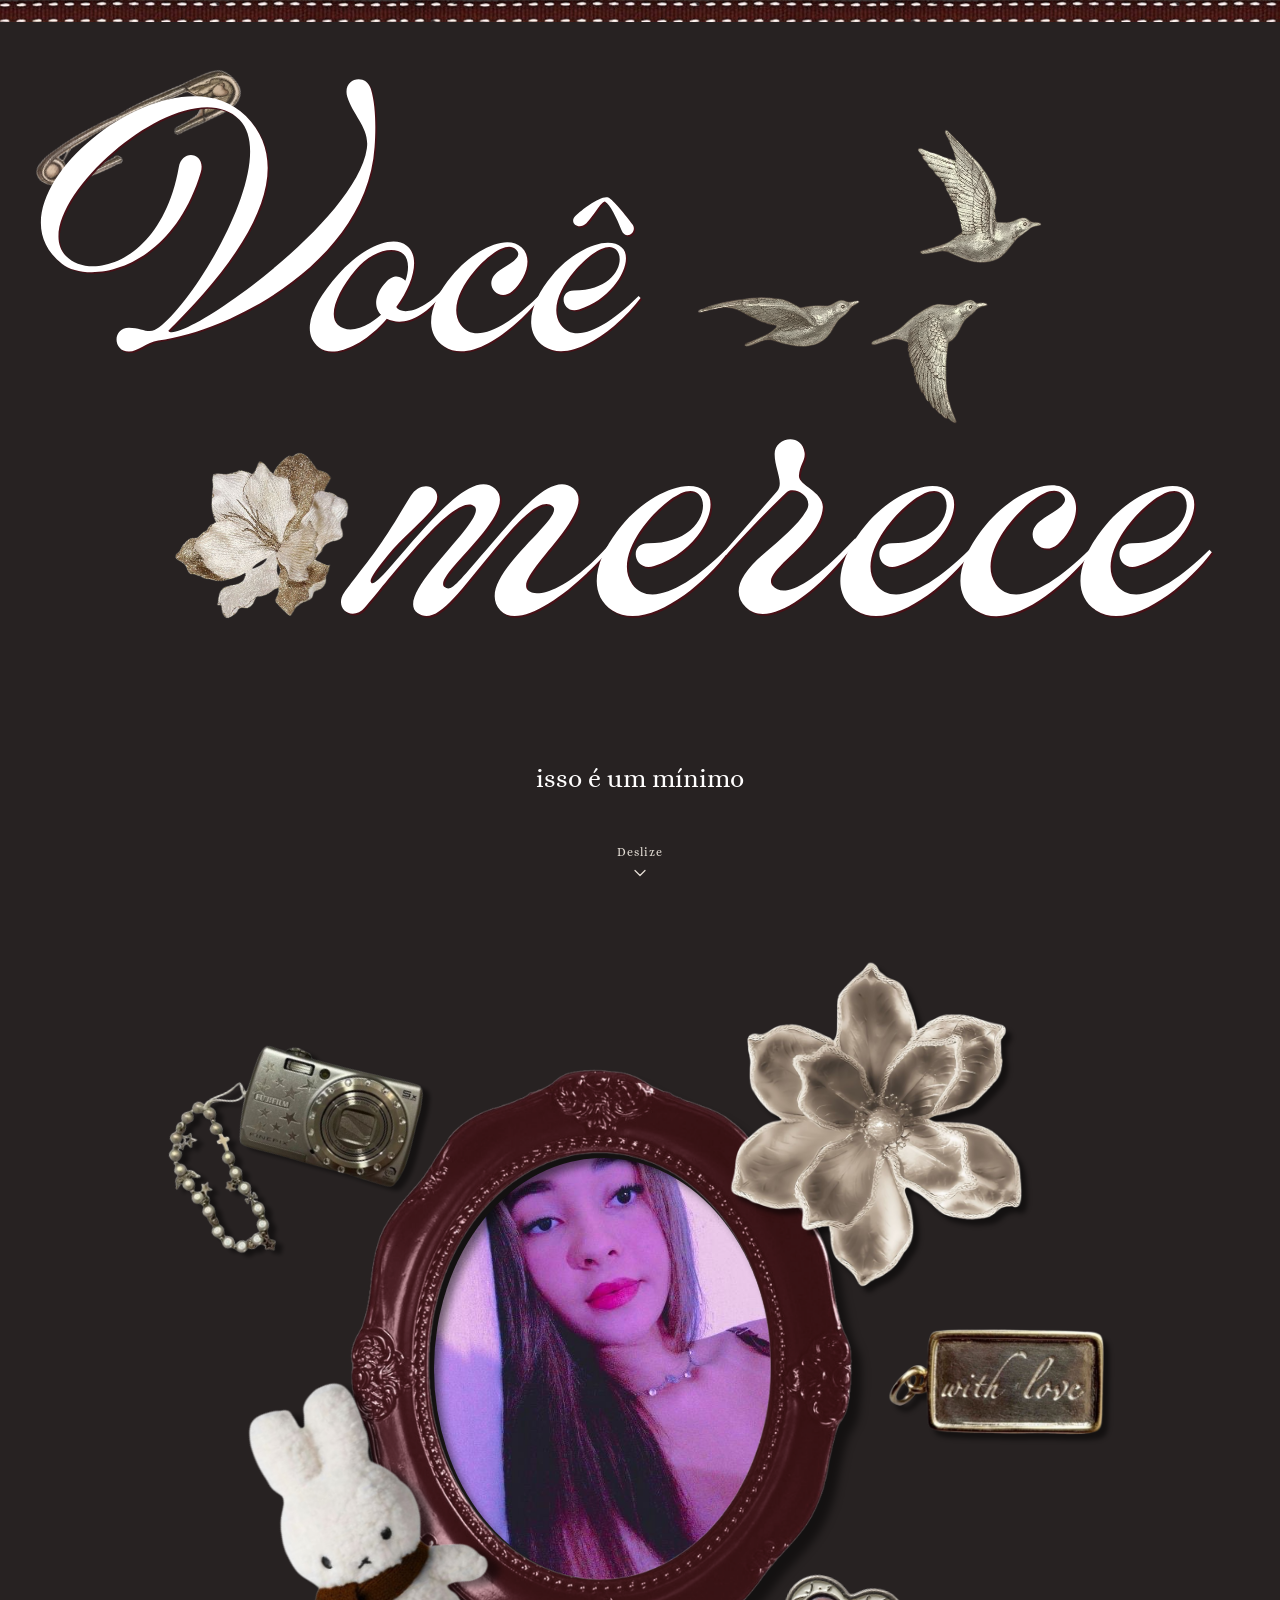
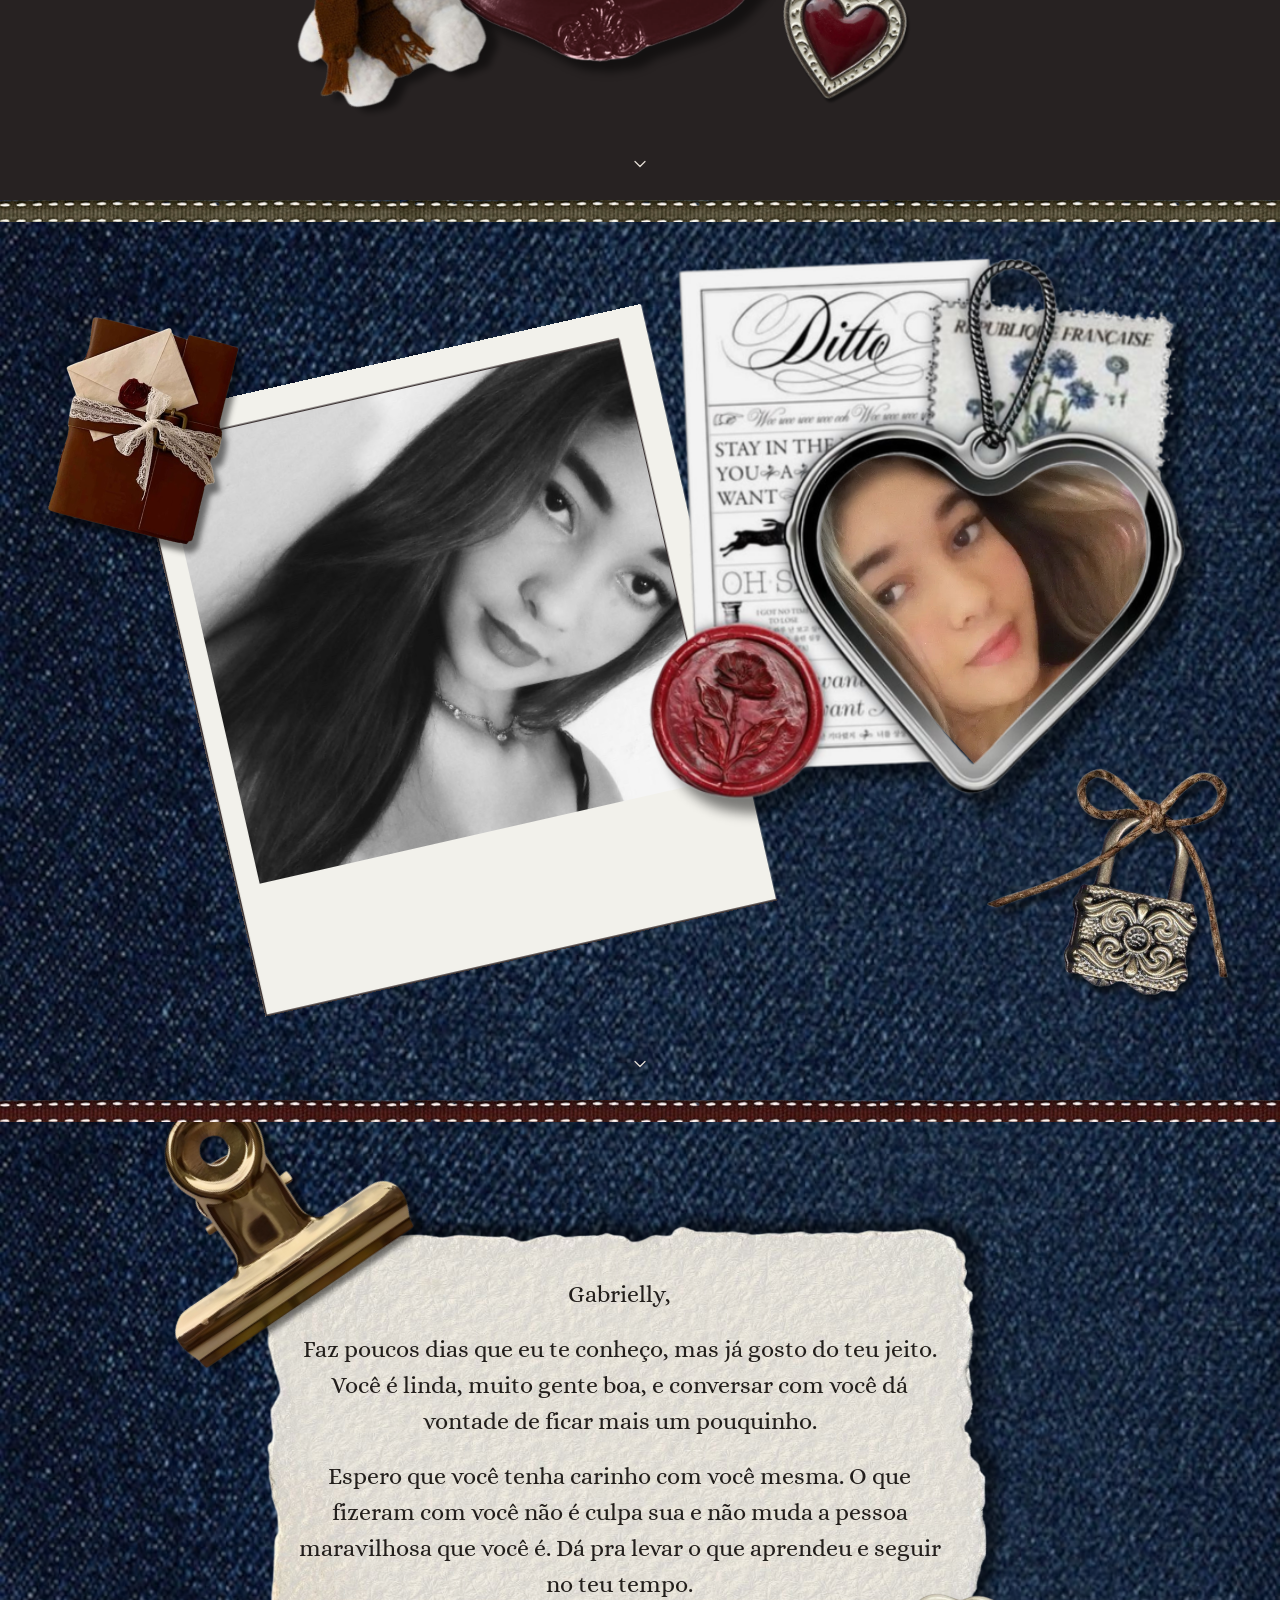
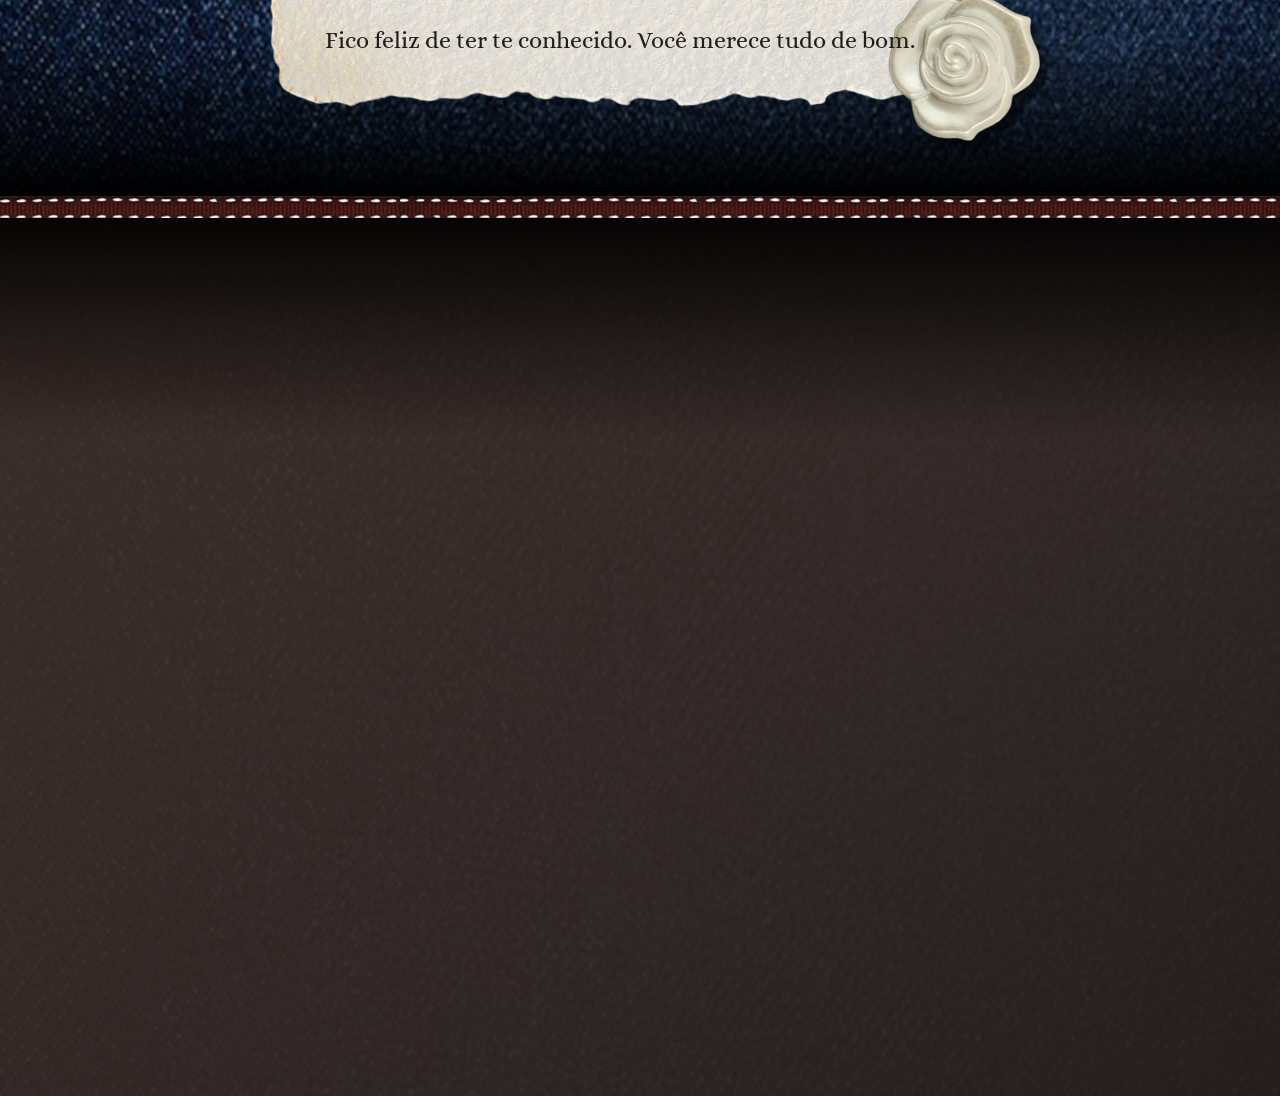
==== commit f3c247d0: "Publica o site Você Merece" ====
--- a/index.html
+++ b/index.html
@@ -1,62 +1,95 @@
-<!DOCTYPE html><html dir="ltr" lang="pt-BR" class="theme light classic"><head><base href="/"><meta charset="utf-8"><title>Feliz aniversário, Gabi!</title><meta name="app-name" content="export_website"/><meta name="viewport" content="width=device-width, initial-scale=1"><link href="_assets/27f844cca8df4a6a.ltr.css" rel="stylesheet" integrity="sha512-tZ0PJMC0wHziY1Krcca8yZqX3IdIMmlaER4aOQLBL8FI97z7pkIoUXubNHerxjttn6/h+hfxz3IHH+cmwGx+Sw==" crossorigin="anonymous"><link href="_assets/static_font_4.ltr.css" rel="stylesheet"><link href="_assets/c97c937afbce8122.runtime.js" rel="preload" as="script" crossorigin="anonymous" integrity="sha512-IY23PAkBMB2XGL+c8KzX6onckXjFyM4/wPcrh9vJwhDBsxYsxAFQVqSKefUo0USZOs3Ng6lY10dL2Wdunf4EkQ==" nonce="0cd058e6-17a4-43d3-9380-0b61af39d5f4"><link href="_assets/fb765918bdc2d19b.s4le6a.vendor.js" rel="preload" as="script" crossorigin="anonymous" integrity="sha512-3VjFGpvNTvgZ+9x5P3x48AnYqgt3wImtyr7Brrkc1siXteKHnrY01r2kGXXPZuXzLfLQStWpxRPP3VEuZGvbQg==" nonce="0cd058e6-17a4-43d3-9380-0b61af39d5f4"><link href="_assets/0fb5f701f46ae649.vendor.js" rel="preload" as="script" crossorigin="anonymous" integrity="sha512-pBu6gIQavVkHQN6pJ71AmrR1b7gJaqLQTOQIdSIhRzWBPe3LMw4cYdHhHiLgWKrIMn5Bw7+KxODkVU2HdrCQBQ==" nonce="0cd058e6-17a4-43d3-9380-0b61af39d5f4"><link href="_assets/461e75f9308b4fd0.strings.js" rel="preload" as="script" crossorigin="anonymous" integrity="sha512-bk7Mrp5920GIo6HjvyLh3YIGYb3tmAMe+IVXuW/wYTGM2H3te/E3zeTUA0H3CYnRuSiLms4ym6xQIuPxc7AOUg==" nonce="0cd058e6-17a4-43d3-9380-0b61af39d5f4"><link href="_assets/711268efa2517d90.en.js" rel="preload" as="script" crossorigin="anonymous" integrity="sha512-79v6WH6z11JRDz7GXrQaduliS0naR9Ewjx14Bt0suKtlF41htsdpZ8AUl0BIVyZ9phbxOl8KAc9c5TckEJY9Kg==" nonce="0cd058e6-17a4-43d3-9380-0b61af39d5f4"><link href="_assets/3877c15b12f1e050.js" rel="preload" as="script" crossorigin="anonymous" integrity="sha512-tqfLbJrBxO+/i00ThGYGwqZmuetwO5sHQSrSFrV6HuO6gVL9JW1uhyLJk56AroUEPeyFr/g004BVpk59FiIVzg==" nonce="0cd058e6-17a4-43d3-9380-0b61af39d5f4"><meta name="referrer" content="strict-origin-when-cross-origin"><meta property="og:title" content="Feliz aniversário, Gabi!"><meta property="og:type" content="website"><link rel="shortcut icon" href="_assets/images/2d0b56e7e51cf11036ad8734bdb67e2d.png"><script nonce="0cd058e6-17a4-43d3-9380-0b61af39d5f4">window['__canva_website_bootstrap__'] = JSON.parse('{"A":"DAHG19wsFVQ","B":"eyJhbGciOiJkaXIiLCJlbmMiOiJBMjU2R0NNIiwia2lkIjoia2lkLTE3Nzg0NzAzNjEzOTQifQ..Moob4lKFBfbu_gbH.SLWsn-Qebe61vdGv5wtWrCF0NzzwW-_Ab4tt3yfV0KL_eGfsv6AgoBigi-g81JiOjJAWqsAV1g.W3AeGgWOGI83bcaPhnXRDg"}');</script><script nonce="0cd058e6-17a4-43d3-9380-0b61af39d5f4">
-      document.addEventListener('contextmenu', (e) => {
-        const isMedia = ['img', 'image', 'video', 'svg', 'picture'].some(
-          tagName => tagName.localeCompare(e.target.tagName, undefined, { sensitivity: 'base' }) === 0,
-        );
-        isMedia && e.preventDefault();
-      });
-    </script><script nonce="0cd058e6-17a4-43d3-9380-0b61af39d5f4">
-  const lang = navigator.language ? navigator.language : 'en';
-  let footerRequest;
-  window.canva_loadFooterHtml = () => footerRequest ??= fetch('_footer?lang=' + encodeURIComponent(lang)).then(response => {
-    if (response.status !== 200) {
-      throw new Error('Footer request failed');
-    }
-    return response.text();
-  }).catch(error => {
-    footerRequest = undefined;
-    throw error;
-  });
-  window.canva_installFooter = (container) => {
-    if (!(container instanceof HTMLDivElement)) {
-      return;
-    }
-    window.canva_loadFooterHtml().then(footerStr => {
-      container.innerHTML = '';
-      const div = document.createElement('div');
-      div.innerHTML = footerStr;
-      for (const child of [...div.children]) {
-        if (child.tagName.toLowerCase() !== 'script') {
-          container.append(child);
-        }
-      }
+<!doctype html>
+<html lang="pt-BR">
+<head>
+  <meta charset="utf-8">
+  <meta name="viewport" content="width=device-width, initial-scale=1, viewport-fit=cover">
+  <meta name="theme-color" content="#272222">
+  <meta name="description" content="Uma colagem de lembranças, uma carta e um buquê para Gabrielly.">
+  <title>Você Merece</title>
+  <link rel="icon" href="_assets/media/34e861d55015b3234fcbbd4e79343b47.png">
+  <link rel="preload" href="_assets/fonts/023ffc03c68df994d8faf90ae9d64ea6.woff2" as="font" type="font/woff2" crossorigin>
+  <link rel="preload" href="_assets/fonts/d25c2b954383b90c56e37c5dcc8156ae.woff2" as="font" type="font/woff2" crossorigin>
+  <link rel="stylesheet" href="estilo.css">
+  <link rel="stylesheet" href="posicoes.css">
+  <link rel="stylesheet" href="ajuste-tamanho.css">
+  <script src="experiencia.js" defer></script>
+  <script src="musica.js" defer></script>
+</head>
+<body>
+  <audio id="background-music" src="_assets/audio/musica.mp3" autoplay loop preload="auto" hidden></audio>
+  <main aria-label="Um presente de aniversário">
+    <section id="happy" class="scene scene-dark" aria-labelledby="birthday-title">
+      <div class="ribbon ribbon-red" aria-hidden="true"></div>
+      <div class="artwork hero-art">
+        <img class="decoration hero-pin" src="_assets/media/a4590eb5d9e19ffcae8c5c92d80d54b0.png" alt="" aria-hidden="true">
+        <img class="decoration hero-birds" src="_assets/media/97d1c4c90646a409c1db96a1f4f595b9.png" alt="" aria-hidden="true" data-reveal style="--delay:300ms">
+        <img class="decoration hero-flower" src="_assets/media/2622c04b41782e374c3833a0152b0b92.png" alt="" aria-hidden="true" data-reveal style="--delay:700ms">
+        <h1 class="birthday-title" id="birthday-title"><span class="script-word word-happy">Você</span> <span class="script-word word-birthday">merece</span></h1>
+        <p class="hero-wish" data-reveal style="--delay:1250ms">isso é um mínimo</p>
+      </div>
+      <a class="next-part" href="#moldura" aria-label="Continuar para a moldura"><span>Deslize</span><svg viewBox="0 0 24 24" fill="none" aria-hidden="true"><path d="m6 9 6 6 6-6" stroke="currentColor" stroke-width="1.5" stroke-linecap="round" stroke-linejoin="round"/></svg></a>
+    </section>
 
-      (() => { !function(){"use strict";const o={active:"active"},t={modalBackdrop:"modal_backdrop",termsAndConditionsModal:"modal",termsAndConditionsModalCloseButton:"form_close_initial",reportButton:"form_report",privacyPolicyModal:"privacy_policy_modal",privacyPolicyModalCloseButton:"form_close_privacy_policy",termsAndSupportFooterButton:"report_button",privacyPolicyFooterButton:"privacy_policy_button"};function e({root:e,getSiteUrl:c,openReport:n}){const l=e.getElementById(t.modalBackdrop);null!=l&&(function({root:e,modalBackdrop:c,getSiteUrl:n,openReport:l}){const i=e.getElementById(t.termsAndConditionsModal),r=e.getElementById(t.termsAndConditionsModalCloseButton),a=e.getElementById(t.reportButton),s=e.getElementById(t.termsAndSupportFooterButton);if(null==i||null==r||null==a||null==s)return;a.onclick=()=>{const{origin:o,pathname:t}=new URL(n()),e=a.dataset.reportUrl+encodeURIComponent(o+t);l(e)};const d=()=>{c.classList.remove(o.active),i.classList.remove(o.active),s.classList.remove(o.active),s.focus(),c.onclick=null};r.onclick=d,s.onclick=()=>{c.classList.add(o.active),c.onclick=d,i.classList.add(o.active),s.classList.add(o.active)}}({root:e,modalBackdrop:l,getSiteUrl:c,openReport:n}),function({root:e,modalBackdrop:c}){const n=e.getElementById(t.privacyPolicyModal),l=e.getElementById(t.privacyPolicyModalCloseButton),i=e.getElementById(t.privacyPolicyFooterButton);if(null==n||null==l||null==i)return;const r=()=>{c.classList.remove(o.active),n.classList.remove(o.active),i.classList.remove(o.active),i.focus(),c.onclick=null};l.onclick=r,i.onclick=()=>{c.classList.add(o.active),c.onclick=r,n.classList.add(o.active),i.classList.add(o.active)}}({root:e,modalBackdrop:l}))}!function({root:o,openReport:t}){e({root:o,getSiteUrl:()=>o.URL,openReport:t})}({root:document,openReport:o=>{window.open(o)}})}(); })();
-    }).catch(() => {});
-  }
-</script><script nonce="0cd058e6-17a4-43d3-9380-0b61af39d5f4">
-    window.C_CAPTCHA_IMPLEMENTATION = 'RECAPTCHA';
-</script><script nonce="0cd058e6-17a4-43d3-9380-0b61af39d5f4">
-    window.C_CAPTCHA_KEY = '6LdpNmIrAAAAAHQVezN3pBAfDjQQ2qUpo881f24o';
-</script><link rel="stylesheet" href="aniversario/final.css"><script src="aniversario/final.js" defer></script></head><body><script nonce="0cd058e6-17a4-43d3-9380-0b61af39d5f4">document.documentElement.classList.replace('adaptive', window.matchMedia('(prefers-color-scheme: dark)').matches ? 'dark' : 'light');</script><div id="root"></div><script nonce="0cd058e6-17a4-43d3-9380-0b61af39d5f4">(function() {window['__canva_public_path__'] = '_assets\/'; window['bootstrap'] = JSON.parse("{\"base\":{\"A?\":\"B\",\"L\":false,\"N\":false,\"E\":\"113fad55737c15733b3c33c3c5555540a1d49083\",\"j\":\"1146909\",\"K\":1776182041,\"F\":{\"A?\":\"B\"},\"G\":\"CLIENT_FULL\",\"I\":\"A\",\"O\":{\"A?\":\"B\"},\"M\":\"/_online\",\"U\":[],\"V\":[],\"a\":{\"K\":\"export_website\",\"H\":{}},\"d\":{\"A\":\"wss://www.canva.com/_stream\",\"B\":{\"F\":\"export_website\"},\"C\":8388608},\"b\":{\"A?\":\"H\",\"C\":{\"a\":\"IPAD\"},\"D\":{\"a\":\"IPAD\",\"c\":\"en\"},\"E\":{},\"P\":[],\"Q\":[],\"R\":false,\"S\":false}},\"page\":{\"A\":{\"B\":{\"A?\":\"A\",\"A\":\"TAGcbLa0hys\",\"B\":1},\"C\":{\"A\":1366,\"B\":768,\"C\":\"D\"},\"Q\":[],\"R\":[],\"P\":\"en\",\"D\":\"Feliz aniversário, Gabi!\",\"E\":\"\",\"F\":[],\"G\":{},\"Y\":{},\"a\":[],\"b\":[],\"V\":[],\"W\":[],\"A\":[{\"A?\":\"j\",\"Z\":{\"A?\":\"A\",\"A\":\"TAGcbLa0hys\",\"B\":1},\"a\":\"PBgQcYq2qGG6FzVN\",\"R\":false,\"S\":false,\"U\":false,\"Q\":{},\"v\":\"B\",\"t\":[{\"A?\":\"i\",\"a\":\"PBGZbccYnfb2D0Cf\",\"R\":false,\"S\":false,\"U\":false,\"Q\":{},\"W\":[],\"X\":[],\"H\":[],\"L\":{},\"C\":{\"A\":1366,\"B\":751,\"C\":\"D\"},\"D\":{\"C\":\"#272222\",\"D\":0,\"F\":false,\"J\":false,\"G\":false,\"H\":false},\"r\":[],\"E\":[{\"5\":{},\"A?\":\"I\",\"A\":-623.5750067995289,\"B\":0,\"D\":1487.7450463699079,\"C\":722.5908997971686,\"E\":0,\"F\":0,\"BD\":[],\"BE\":[],\"BA\":[],\"BB\":[],\"Q\":false,\"S\":false,\"P\":[],\"T\":{},\"W\":{},\"_\":\"LBtjlXmP9gXWlQSQ\",\"a\":{\"B\":{\"A\":{\"A?\":\"d\",\"A\":\"MAHG0H-4LyA\",\"B\":1},\"I\":{\"A?\":\"d\",\"A\":\"MAHG0-ZtWMo\",\"B\":1},\"B\":{\"A\":-86.48501978518948,\"B\":0,\"D\":1487.7450463699079,\"C\":1487.7450463699079,\"E\":0},\"E\":0,\"C\":{}},\"D\":0,\"F\":false,\"J\":false,\"G\":false,\"H\":false},\"e\":[]},{\"5\":{},\"A?\":\"I\",\"A\":96.11000134902321,\"B\":185.27424218669202,\"D\":130.76846211912755,\"C\":163.56955136734206,\"E\":28.26117968210519,\"F\":0,\"BD\":[],\"BE\":[],\"BA\":[],\"BB\":[],\"Q\":false,\"S\":false,\"P\":[],\"T\":{},\"W\":{},\"_\":\"LBpTXcYfxVrP20Mj\",\"a\":{\"B\":{\"A\":{\"A?\":\"d\",\"A\":\"MAHG01gRwZ0\",\"B\":1},\"I\":{\"A?\":\"d\",\"A\":\"MAHG1-Lg6i8\",\"B\":1},\"B\":{\"A\":-1.4210854715202004e-14,\"B\":1.4210854715202004e-14,\"D\":130.76846211912755,\"C\":163.5695513673421,\"E\":0},\"E\":0,\"C\":{}},\"D\":0,\"F\":false,\"J\":false,\"G\":false,\"H\":false},\"e\":[]},{\"5\":{},\"A?\":\"I\",\"A\":140.50856707695544,\"B\":717.0516230705526,\"D\":329.42836713668976,\"C\":329.42836713668976,\"E\":-11.81723225922162,\"F\":0,\"BD\":[],\"BE\":[],\"BA\":[],\"BB\":[],\"X\":{\"A?\":\"B\",\"A\":9},\"Q\":false,\"S\":false,\"P\":[],\"T\":{},\"W\":{},\"_\":\"LB42ydM3w0l0Lg8G\",\"a\":{\"B\":{\"A\":{\"A?\":\"d\",\"A\":\"MAHG0y1aoZM\",\"B\":1},\"I\":{\"A?\":\"d\",\"A\":\"MAHG159Cdq0\",\"B\":1},\"B\":{\"A\":-2.842170943040401e-14,\"B\":-2.842170943040401e-14,\"D\":329.4283671366898,\"C\":329.4283671366898,\"E\":0},\"E\":0,\"C\":{}},\"D\":0,\"F\":false,\"J\":false,\"G\":false,\"H\":false},\"e\":[]},{\"5\":{},\"A?\":\"I\",\"A\":426.1965852617016,\"B\":270,\"D\":189.61482061680076,\"C\":147.9625228567883,\"E\":-83.96851327196823,\"F\":0,\"BD\":[],\"BE\":[],\"BA\":[],\"BB\":[],\"X\":{\"A?\":\"B\",\"A\":9},\"Q\":false,\"S\":false,\"P\":[],\"T\":{},\"W\":{},\"_\":\"LB33MLzSZGnKlmwL\",\"a\":{\"B\":{\"A\":{\"A?\":\"d\",\"A\":\"MAHG1zdNRPE\",\"B\":1},\"I\":{\"A?\":\"d\",\"A\":\"MAHG17-V4bs\",\"B\":1},\"B\":{\"A\":-1.4210854715202004e-14,\"B\":0,\"D\":189.61482061680076,\"C\":147.96252285678833,\"E\":0},\"E\":0,\"C\":{}},\"D\":0,\"F\":false,\"J\":false,\"G\":false,\"H\":false},\"e\":[]},{\"5\":{},\"A?\":\"K\",\"A\":420,\"B\":288,\"D\":1000,\"C\":168,\"E\":0,\"F\":0,\"BD\":[],\"BE\":[],\"BA\":[],\"BB\":[],\"X\":{\"A?\":\"B\",\"A\":24,\"B\":{\"D\":\"A\",\"G\":{\"A\":2442748.0916030533},\"H\":{\"A\":152671.75572519083}}},\"Q\":false,\"S\":false,\"P\":[],\"T\":{},\"W\":{},\"_\":\"LBK1GdDjt7fntXT4\",\"a\":{\"A\":[{\"A?\":\"A\",\"A\":\"aniversário, Gabi!\\n\"}],\"B\":[{\"A?\":\"A\",\"A\":{\"color\":{\"B\":\"#fffefe\"},\"fill-id\":{\"B\":\"none\"},\"font-family\":{\"B\":\"YAFIyKRbN8s,0\"},\"font-kerning\":{\"B\":\"normal\"},\"font-size\":{\"B\":\"124\"},\"text-align\":{\"B\":\"center\"}}},{\"A?\":\"B\",\"A\":19},{\"A?\":\"A\",\"A\":{\"color\":{},\"fill-id\":{},\"font-family\":{},\"font-kerning\":{},\"font-size\":{},\"text-align\":{}}}],\"E\":{}},\"b\":{\"A\":[19]},\"j\":{\"A\":[{\"A\":\"shadow\",\"B\":{\"angle\":\"-70\",\"blur\":\"0\",\"color\":\"#491017\",\"offset\":\"0.52\",\"transparency\":\"1\"}}],\"B\":[]},\"d\":\"A\",\"i\":\"A\",\"l\":false,\"g\":false,\"h\":\"A\"},{\"5\":{},\"A?\":\"K\",\"A\":152.16528171918355,\"B\":154.3437499999999,\"D\":528.65625,\"C\":245.9564,\"E\":0,\"F\":0,\"BD\":[],\"BE\":[],\"BA\":[],\"BB\":[],\"X\":{\"A?\":\"B\",\"A\":24,\"B\":{\"D\":\"A\",\"G\":{\"A\":3595505.617977528}}},\"Q\":false,\"S\":false,\"P\":[],\"T\":{},\"W\":{},\"_\":\"LB7WbbkcbGBsZKHN\",\"a\":{\"A\":[{\"A?\":\"A\",\"A\":\"Feliz\\n\"}],\"B\":[{\"A?\":\"A\",\"A\":{\"color\":{\"B\":\"#fffefe\"},\"decoration\":{\"B\":\"none\"},\"direction\":{\"B\":\"ltr\"},\"fill-id\":{\"B\":\"none\"},\"font-family\":{\"B\":\"YAFIyKRbN8s,0\"},\"font-feature-calt\":{\"B\":\"off\"},\"font-feature-clig\":{\"B\":\"off\"},\"font-feature-liga\":{\"B\":\"off\"},\"font-kerning\":{\"B\":\"normal\"},\"font-size\":{\"B\":\"205.218\"},\"font-size-modifier\":{\"B\":\"1\"},\"font-style\":{\"B\":\"normal\"},\"font-weight\":{\"B\":\"normal\"},\"head-indent\":{\"B\":\"0.0\"},\"kerning\":{\"B\":\"0.0\"},\"leading\":{\"B\":\"1400.0\"},\"link\":{\"B\":\"\"},\"list-level\":{\"B\":\"0.0\"},\"list-marker\":{\"B\":\"none\"},\"list-number-set\":{\"B\":\"none\"},\"semantics\":{\"B\":\"p\"},\"spacing\":{\"B\":\"0.0\"},\"start-us\":{\"B\":\"0\"},\"strikethrough\":{\"B\":\"none\"},\"style\":{\"B\":\"body\"},\"text-align\":{\"B\":\"center\"},\"text-transform\":{\"B\":\"none\"},\"tracking\":{\"B\":\"0.0\"},\"vertical-align\":{\"B\":\"0%\"}}},{\"A?\":\"B\",\"A\":6},{\"A?\":\"A\",\"A\":{\"color\":{},\"decoration\":{},\"direction\":{},\"fill-id\":{},\"font-family\":{},\"font-feature-calt\":{},\"font-feature-clig\":{},\"font-feature-liga\":{},\"font-kerning\":{},\"font-size\":{},\"font-size-modifier\":{},\"font-style\":{},\"font-weight\":{},\"head-indent\":{},\"kerning\":{},\"leading\":{},\"link\":{},\"list-level\":{},\"list-marker\":{},\"list-number-set\":{},\"semantics\":{},\"spacing\":{},\"start-us\":{},\"strikethrough\":{},\"style\":{},\"text-align\":{},\"text-transform\":{},\"tracking\":{},\"vertical-align\":{}}}],\"E\":{}},\"b\":{\"A\":[6]},\"j\":{\"A\":[{\"A\":\"shadow\",\"B\":{\"angle\":\"-70\",\"blur\":\"0\",\"color\":\"#491017\",\"offset\":\"0.52\",\"transparency\":\"1\"}}],\"B\":[]},\"d\":\"A\",\"i\":\"A\",\"l\":false,\"g\":false,\"h\":\"B\"},{\"5\":{},\"A?\":\"K\",\"A\":695.5780817191836,\"B\":74.89999999999998,\"D\":1216.1999999999998,\"C\":35.37999049533187,\"E\":0,\"F\":0,\"BD\":[],\"BE\":[],\"BA\":[],\"BB\":[],\"X\":{\"A?\":\"B\",\"A\":4,\"B\":{\"D\":\"E\",\"G\":{\"A\":423728.81355932204},\"H\":{\"A\":169491.52542372883}}},\"Q\":false,\"S\":false,\"P\":[],\"T\":{},\"W\":{},\"_\":\"LBZxfBtvJ25gMtZH\",\"a\":{\"A\":[{\"A?\":\"A\",\"A\":\"Que seu dia seja cheio de coisas lindas.\\n\"}],\"B\":[{\"A?\":\"A\",\"A\":{\"color\":{\"B\":\"#fffefe\"},\"font-family\":{\"B\":\"YALBszUSD-E,0\"},\"font-kerning\":{\"B\":\"normal\"},\"font-size\":{\"B\":\"40.3116\"},\"text-align\":{\"B\":\"center\"}}},{\"A?\":\"B\",\"A\":41},{\"A?\":\"A\",\"A\":{\"color\":{},\"fill-id\":{},\"font-family\":{},\"font-kerning\":{},\"font-size\":{},\"text-align\":{}}}],\"E\":{}},\"b\":{\"A\":[41]},\"j\":{\"A\":[{\"A\":\"lift\",\"B\":{\"intensity\":\"0.4\"}}],\"B\":[]},\"d\":\"A\",\"i\":\"A\",\"e\":1647.875129409447,\"f\":47.93768,\"l\":false,\"g\":false,\"h\":\"A\"}],\"I\":[]},{\"A?\":\"i\",\"a\":\"PB1LKwhxCr63cFYH\",\"R\":false,\"S\":false,\"U\":false,\"Q\":{},\"W\":[],\"X\":[],\"H\":[],\"L\":{},\"C\":{\"A\":1366,\"B\":719,\"C\":\"D\"},\"D\":{\"C\":\"#272222\",\"D\":0,\"F\":false,\"J\":false,\"G\":false,\"H\":false},\"r\":[],\"E\":[{\"5\":{},\"A?\":\"I\",\"A\":492.62996071551385,\"B\":789.1585629959953,\"D\":140.44958215959636,\"C\":140.44958215959636,\"E\":13.02523748921708,\"F\":0,\"BD\":[],\"BE\":[],\"BA\":[],\"BB\":[],\"X\":{\"A?\":\"B\",\"A\":9},\"Q\":false,\"S\":false,\"P\":[],\"T\":{},\"W\":{},\"_\":\"LBNnpcvczzHdtwWZ\",\"a\":{\"B\":{\"A\":{\"A?\":\"d\",\"A\":\"MAHG1scAe0M\",\"B\":1},\"I\":{\"A?\":\"d\",\"A\":\"MAHG1qW-drY\",\"B\":1},\"B\":{\"A\":0,\"B\":0,\"D\":140.44958215959636,\"C\":140.44958215959636,\"E\":0},\"E\":0,\"C\":{}},\"D\":0,\"F\":false,\"J\":false,\"G\":false,\"H\":false},\"e\":[]},{\"5\":{},\"A?\":\"I\",\"A\":227.8822867677652,\"B\":848.4724341586619,\"D\":276.3305988478675,\"C\":276.3305988478675,\"E\":0,\"F\":0,\"BD\":[],\"BE\":[],\"BA\":[],\"BB\":[],\"X\":{\"A?\":\"B\",\"A\":9},\"Q\":false,\"S\":false,\"P\":[],\"T\":{},\"W\":{},\"_\":\"LBrZJv43bc91bDY5\",\"a\":{\"B\":{\"A\":{\"A?\":\"d\",\"A\":\"MAHG0yeBXl8\",\"B\":1},\"I\":{\"A?\":\"d\",\"A\":\"MAHG1tq9gbU\",\"B\":1},\"B\":{\"A\":0,\"B\":0,\"D\":276.3305988478675,\"C\":276.3305988478675,\"E\":0},\"E\":0,\"C\":{}},\"D\":0,\"F\":false,\"J\":false,\"G\":false,\"H\":false},\"e\":[]},{\"5\":{},\"A?\":\"I\",\"A\":41.96753003180561,\"B\":313.31235128005426,\"D\":260.84784129097903,\"C\":260.84784129097903,\"E\":-16.91282785600991,\"F\":0,\"BD\":[],\"BE\":[],\"BA\":[],\"BB\":[],\"X\":{\"A?\":\"B\",\"A\":9},\"Q\":false,\"S\":false,\"P\":[],\"T\":{},\"W\":{},\"_\":\"LBHvbLm1YVbGfzmp\",\"a\":{\"B\":{\"A\":{\"A?\":\"d\",\"A\":\"MAHG1kd50T4\",\"B\":1},\"I\":{\"A?\":\"d\",\"A\":\"MAHG1s8f0OA\",\"B\":1},\"B\":{\"A\":0,\"B\":0,\"D\":260.84784129097903,\"C\":260.84784129097903,\"E\":0},\"E\":0,\"C\":{}},\"D\":0,\"F\":false,\"J\":false,\"G\":false,\"H\":false},\"e\":[]},{\"5\":{},\"A?\":\"J\",\"A\":187.43729732551324,\"B\":533.5438264579363,\"D\":271.65966112689347,\"C\":344.1254053489735,\"E\":0,\"F\":0,\"BD\":[],\"BE\":[],\"BA\":[],\"BB\":[],\"X\":{\"A?\":\"B\",\"A\":4},\"Q\":false,\"S\":false,\"P\":[],\"T\":{},\"W\":{},\"_\":\"LBQBfQSWyGPC7WT0\",\"a\":{\"A\":0,\"B\":0,\"D\":64,\"C\":64},\"b\":[{\"A\":\"M32 0A32 32 0 1 0 32 64A32 32 0 1 0 32 0Z\",\"B\":{\"A\":true,\"B\":{\"A\":{\"A?\":\"d\",\"A\":\"MAHG10GDD7k\",\"B\":1},\"B\":{\"A\":0,\"B\":-6.542698673524413,\"D\":61.16013225230965,\"C\":60.89876416576131,\"E\":0},\"E\":0,\"C\":{}},\"D\":0,\"F\":false,\"J\":false,\"G\":false,\"H\":false},\"D\":0}],\"d\":[],\"c\":{\"A\":{\"A\":0,\"B\":0,\"D\":64,\"C\":64},\"B\":48.07473490526081,\"C\":60.89876416576131,\"D\":\"A\",\"E\":\"A\"},\"e\":{\"A\":false,\"B\":true},\"f\":[],\"g\":[]},{\"5\":{},\"A?\":\"I\",\"A\":117.10047524799063,\"B\":477.7867659769921,\"D\":410.4264680460158,\"C\":484.79904950401874,\"E\":0,\"F\":0,\"BD\":[],\"BE\":[],\"BA\":[],\"BB\":[],\"Q\":false,\"S\":false,\"P\":[],\"T\":{},\"W\":{},\"_\":\"LBkPhHw042lM7rnF\",\"a\":{\"B\":{\"A\":{\"A?\":\"d\",\"A\":\"MAHG0-1hzqY\",\"B\":1},\"I\":{\"A?\":\"d\",\"A\":\"MAHG1gfp338\",\"B\":1},\"B\":{\"A\":0,\"B\":0,\"D\":410.4264680460158,\"C\":484.79904950401874,\"E\":0},\"E\":0,\"C\":{}},\"D\":0,\"F\":false,\"J\":false,\"G\":false,\"H\":false},\"e\":[]},{\"5\":{},\"A?\":\"I\",\"A\":295.1856276449653,\"B\":295.2541269147201,\"D\":416.75215073127447,\"C\":399.7649706742932,\"E\":-23.91080984306869,\"F\":0,\"BD\":[],\"BE\":[],\"BA\":[],\"BB\":[],\"X\":{\"A?\":\"B\",\"A\":9,\"B\":{\"G\":{},\"H\":{}}},\"Q\":false,\"S\":false,\"P\":[],\"T\":{},\"W\":{},\"_\":\"LB2fKFp6jL89LJmz\",\"a\":{\"B\":{\"A\":{\"A?\":\"d\",\"A\":\"MAHG02t77Ew\",\"B\":1},\"I\":{\"A?\":\"d\",\"A\":\"MAHG1pfjjO0\",\"B\":1},\"B\":{\"A\":0,\"B\":0,\"D\":416.75215073127447,\"C\":399.7649706742932,\"E\":0},\"E\":0,\"C\":{}},\"D\":0,\"F\":false,\"J\":false,\"G\":false,\"H\":false},\"e\":[]},{\"5\":{},\"A?\":\"I\",\"A\":34.049309149493524,\"B\":749.8710924952064,\"D\":276.68428305560315,\"C\":276.68428305560315,\"E\":0,\"F\":0,\"BD\":[],\"BE\":[],\"BA\":[],\"BB\":[],\"X\":{\"A?\":\"B\",\"A\":9},\"Q\":false,\"S\":false,\"P\":[],\"T\":{},\"W\":{},\"_\":\"LBJMztJ1v45YhdlG\",\"a\":{\"B\":{\"A\":{\"A?\":\"d\",\"A\":\"MAHG07mkyp0\",\"B\":1},\"I\":{\"A?\":\"d\",\"A\":\"MAHG1v86WPw\",\"B\":1},\"B\":{\"A\":0,\"B\":0,\"D\":276.68428305560315,\"C\":276.68428305560315,\"E\":0},\"E\":0,\"C\":{}},\"D\":0,\"F\":false,\"J\":false,\"G\":false,\"H\":false},\"e\":[]}],\"I\":[]},{\"A?\":\"i\",\"a\":\"PBsdDDDPQlcwGPvL\",\"R\":false,\"S\":false,\"U\":false,\"Q\":{},\"W\":[],\"X\":[],\"H\":[],\"L\":{},\"C\":{\"A\":1366,\"B\":963,\"C\":\"D\"},\"D\":{\"C\":\"#000000\",\"D\":0,\"F\":false,\"J\":false,\"G\":false,\"H\":false},\"r\":[],\"E\":[{\"5\":{},\"A?\":\"I\",\"A\":-165.6574999999998,\"B\":237.3425000000001,\"D\":891.3149999999998,\"C\":1366,\"E\":-90,\"F\":0,\"BD\":[],\"BE\":[],\"BA\":[],\"BB\":[],\"Q\":false,\"S\":false,\"P\":[],\"T\":{},\"W\":{},\"_\":\"LBfQMdZ8x4BkmvDj\",\"a\":{\"B\":{\"A\":{\"A?\":\"d\",\"A\":\"MAHG01C5-ww\",\"B\":1},\"B\":{\"A\":0,\"B\":-5.684341886080802e-14,\"D\":891.3149999999999,\"C\":1366,\"E\":0},\"E\":0,\"C\":{}},\"D\":0,\"F\":false,\"J\":false,\"G\":false,\"H\":false},\"e\":[]},{\"5\":{},\"A?\":\"I\",\"A\":-13.386768750746107,\"B\":-60.872523184953934,\"D\":1487.7450463699079,\"C\":108.19089979716863,\"E\":0,\"F\":0,\"BD\":[],\"BE\":[],\"BA\":[],\"BB\":[],\"Q\":false,\"S\":false,\"P\":[],\"T\":{},\"W\":{},\"_\":\"LBYvBZDJTCYjYfVy\",\"a\":{\"B\":{\"A\":{\"A?\":\"d\",\"A\":\"MAHG0H-4LyA\",\"B\":1},\"I\":{\"A?\":\"d\",\"A\":\"MAHG1_N0H30\",\"B\":1},\"B\":{\"A\":-700.8850197851896,\"B\":0,\"D\":1487.7450463699079,\"C\":1487.7450463699079,\"E\":0},\"E\":0,\"C\":{}},\"D\":0,\"F\":false,\"J\":false,\"G\":false,\"H\":false},\"e\":[]},{\"5\":{},\"A?\":\"J\",\"A\":278.34532820988284,\"B\":264.4734762432222,\"D\":457.4686565071952,\"C\":531.4459299572435,\"E\":-12.798352542761348,\"F\":0,\"BD\":[],\"BE\":[],\"BA\":[],\"BB\":[],\"Q\":false,\"S\":false,\"P\":[],\"T\":{},\"W\":{},\"_\":\"LBv17N0YYdB97ZNl\",\"a\":{\"A\":0,\"B\":0,\"D\":430.4,\"C\":500},\"b\":[{\"A\":\"M426.7 0H1.5C.7 0 0 .7 0 1.6v496.8c0 .8.7 1.5 1.5 1.5h425.2c.8 0 1.5-.7 1.5-1.5V1.6c.1-.9-.6-1.6-1.5-1.6zm-22.2 24.8v366.6c0 .8-.7 1.5-1.5 1.5H21c-.8 0-1.5-.7-1.5-1.5V24.8c0-.8.7-1.5 1.5-1.5h382c.9-.1 1.5.6 1.5 1.5z\",\"B\":{\"C\":\"#f2f1eb\",\"D\":0,\"F\":false,\"J\":false,\"G\":false,\"H\":false},\"D\":0},{\"A\":\"M403 23.2H21c-.8 0-1.5.7-1.5 1.5v366.6c0 .9.7 1.5 1.5 1.5h382c.8 0 1.5-.7 1.5-1.5V24.8c0-.9-.6-1.6-1.5-1.6z\",\"B\":{\"A\":true,\"B\":{\"A\":{\"A?\":\"d\",\"A\":\"MAG__xmVyfE\",\"B\":1},\"B\":{\"A\":18.54791666666665,\"B\":19.5,\"D\":385,\"C\":378.9041666666667,\"E\":0},\"E\":0,\"C\":{}},\"D\":0,\"F\":false,\"J\":false,\"G\":false,\"H\":false},\"D\":0},{\"A\":\"M404.6 24.3s-.3-.9-1.4-1H19.7c-.7 0-1.6.3-1.6 1.1l.3.7c.3-.4.8-.6 1.3-.6h383.8v367.1c0 .5-.2 1-.6 1.3h.4c.7 0 1.3-.6 1.3-1.3V24.3zm23.7 474.2H1.7V1.5L.6.5H.5c-.2.3-.4.6-.4 1v496.9c0 .9.7 1.5 1.5 1.5h427.2c.4 0 .7-.1 1-.4l-1.5-1z\",\"B\":{\"C\":\"#3c3333\",\"D\":0,\"F\":false,\"J\":false,\"G\":false,\"H\":false},\"D\":0},{\"A\":\"M404.2 392.7c-.3.4-.7.6-1.2.6H19.8c-.5 0-1-.2-1.3-.7-.4-.3-.6-.7-.6-1.2V24.8c0-.4.2-.8.5-1.1l1.1.8V391.8H403c.2 0 .4-.1.5-.1l.7 1zM430.4 1.5v497c0 .4-.2.8-.6 1.1l-1.7-1.2V1.6H1.7L.6.6C.9.2 1.3 0 1.8 0h427.1c.8 0 1.5.7 1.5 1.5zm-.2.9c-.2-.3-.4-.5-.7-.7l.7.7z\",\"B\":{\"C\":\"#ffffff\",\"D\":0,\"F\":false,\"J\":false,\"G\":false,\"H\":false},\"D\":0}],\"d\":[],\"f\":[],\"g\":[]},{\"5\":{},\"A?\":\"I\",\"A\":164.6991109543731,\"B\":39.05761249451996,\"D\":370.6350769687709,\"C\":370.6350769687709,\"E\":13.885567170504029,\"F\":0,\"BD\":[],\"BE\":[],\"BA\":[],\"BB\":[],\"X\":{\"A?\":\"B\",\"A\":9},\"Q\":false,\"S\":false,\"P\":[],\"T\":{},\"W\":{},\"_\":\"LBWLxvBp6FLYFd2M\",\"a\":{\"B\":{\"A\":{\"A?\":\"d\",\"A\":\"MAHG0wiM9wU\",\"B\":1},\"I\":{\"A?\":\"d\",\"A\":\"MAHG1w14cis\",\"B\":1},\"B\":{\"A\":0,\"B\":0,\"D\":370.6350769687709,\"C\":370.6350769687709,\"E\":0},\"E\":0,\"C\":{}},\"D\":0,\"F\":false,\"J\":false,\"G\":false,\"H\":false},\"e\":[]},{\"5\":{},\"A?\":\"I\",\"A\":579.9673514039267,\"B\":924.0103381580969,\"D\":309.79060362648124,\"C\":309.79060362648124,\"E\":15.573682822668674,\"F\":0,\"BD\":[],\"BE\":[],\"BA\":[],\"BB\":[],\"X\":{\"A?\":\"B\",\"A\":9},\"Q\":false,\"S\":false,\"P\":[],\"T\":{},\"W\":{},\"_\":\"LBPD83qcMXR3fCbM\",\"a\":{\"B\":{\"A\":{\"A?\":\"d\",\"A\":\"MAHG1lW-6Io\",\"B\":1},\"I\":{\"A?\":\"d\",\"A\":\"MAHG17LSJc8\",\"B\":1},\"B\":{\"A\":0,\"B\":0,\"D\":309.79060362648124,\"C\":309.79060362648124,\"E\":0},\"E\":0,\"C\":{}},\"D\":0,\"F\":false,\"J\":false,\"G\":false,\"H\":false},\"e\":[]},{\"5\":{},\"A?\":\"J\",\"A\":361.04063383959124,\"B\":796.7825718616066,\"D\":304.6597460599453,\"C\":274.9702573277287,\"E\":2.527334941692342,\"F\":0,\"BD\":[],\"BE\":[],\"BA\":[],\"BB\":[],\"Q\":false,\"S\":false,\"P\":[],\"T\":{},\"W\":{},\"_\":\"LBQl4PzymJMR1QcP\",\"a\":{\"A\":0,\"B\":0,\"D\":64,\"C\":56},\"b\":[{\"A\":\"M2.53725 8.94154C-2.65195 17.4906 1.00387 25.8117 5.59813 30.2281L32.4604 56L58.7557 30.3202C63.0287 25.5693 64.6666 20.5299 63.7569 14.9185C62.5004 7.1561 56.1037 1.13372 48.2017 0.273726C43.3553 -0.248088 38.6736 1.12342 35.0197 4.15976C34.0362 4.97672 33.1572 5.89005 32.3911 6.88277C31.4821 5.75248 30.4163 4.71854 29.2108 3.80219C25.009 0.608875 19.6604 -0.658994 14.5228 0.327059C9.65689 1.26705 5.28924 4.40582 2.53725 8.94154Z\",\"B\":{\"A\":true,\"B\":{\"A\":{\"A?\":\"d\",\"A\":\"MAG__-9aC1M\",\"B\":1},\"B\":{\"A\":-4.890823743042031,\"B\":0.0372831041619861,\"D\":65.98226244985867,\"C\":69.39134600976803,\"E\":0},\"E\":0,\"C\":{}},\"D\":0,\"F\":false,\"J\":false,\"G\":false,\"H\":false},\"D\":0}],\"d\":[],\"c\":{\"A\":{\"A\":0,\"B\":0,\"D\":64,\"C\":56},\"B\":66.02711196354795,\"C\":59.592683976212726,\"D\":\"A\",\"E\":\"A\"},\"e\":{\"A\":false,\"B\":false},\"f\":[],\"g\":[]},{\"5\":{},\"A?\":\"I\",\"A\":40.708681147838206,\"B\":531.2689086081216,\"D\":791.2285397025684,\"C\":791.2285397025684,\"E\":0,\"F\":0,\"BD\":[],\"BE\":[],\"BA\":[],\"BB\":[],\"Q\":false,\"S\":false,\"P\":[],\"T\":{},\"W\":{},\"_\":\"LB9hq66hgqltZGDc\",\"a\":{\"B\":{\"A\":{\"A?\":\"d\",\"A\":\"MAHG04ElWY4\",\"B\":1},\"I\":{\"A?\":\"d\",\"A\":\"MAHG15CXC_k\",\"B\":1},\"B\":{\"A\":0,\"B\":0,\"D\":791.2285397025684,\"C\":791.2285397025684,\"E\":0},\"E\":0,\"C\":{}},\"D\":0,\"F\":false,\"J\":false,\"G\":false,\"H\":false},\"e\":[]}],\"I\":[]},{\"A?\":\"i\",\"a\":\"PBtB4H21ttlx14Qd\",\"R\":false,\"S\":false,\"U\":false,\"Q\":{},\"W\":[],\"X\":[],\"H\":[],\"L\":{},\"C\":{\"A\":1366,\"B\":930,\"C\":\"D\"},\"D\":{\"C\":\"#000000\",\"D\":0,\"F\":false,\"J\":false,\"G\":false,\"H\":false},\"r\":[],\"E\":[{\"5\":{},\"A?\":\"I\",\"A\":-196.587480862895,\"B\":237.56521739130432,\"D\":890.8695652173914,\"C\":1366,\"E\":-90,\"F\":0,\"BD\":[],\"BE\":[],\"BA\":[],\"BB\":[],\"Q\":false,\"S\":false,\"P\":[],\"T\":{},\"W\":{},\"_\":\"LB6bdKm6NW8YXr6N\",\"a\":{\"B\":{\"A\":{\"A?\":\"d\",\"A\":\"MAHG01C5-ww\",\"B\":1},\"B\":{\"A\":-1.1368683772161603e-13,\"B\":0,\"D\":890.8695652173914,\"C\":1366,\"E\":0},\"E\":0,\"C\":{}},\"D\":0,\"F\":false,\"J\":false,\"G\":false,\"H\":false},\"e\":[]},{\"5\":{},\"A?\":\"I\",\"A\":-8.690978377930563,\"B\":0,\"D\":1366,\"C\":99.33742981267952,\"E\":0,\"F\":0,\"BD\":[],\"BE\":[],\"BA\":[],\"BB\":[],\"Q\":false,\"S\":false,\"P\":[],\"T\":{},\"W\":{},\"_\":\"LBddjVpKQ37w2n6F\",\"a\":{\"B\":{\"A\":{\"A?\":\"d\",\"A\":\"MAHG0H-4LyA\",\"B\":1},\"I\":{\"A?\":\"d\",\"A\":\"MAHG0-ZtWMo\",\"B\":1},\"B\":{\"A\":-643.5302469079921,\"B\":0,\"D\":1366,\"C\":1366,\"E\":0},\"E\":0,\"C\":{}},\"D\":0,\"F\":false,\"J\":false,\"G\":false,\"H\":false},\"e\":[]},{\"5\":{},\"A?\":\"I\",\"A\":88.32410844591436,\"B\":385.03558211089364,\"D\":674.5281830636329,\"C\":822.8236000445384,\"E\":-90,\"F\":0,\"BD\":[],\"BE\":[],\"BA\":[],\"BB\":[],\"X\":{\"A?\":\"A\"},\"Q\":false,\"S\":false,\"P\":[],\"T\":{},\"W\":{},\"_\":\"LBRMrntN3hg78Fjq\",\"a\":{\"B\":{\"A\":{\"A?\":\"d\",\"A\":\"MAHG0oBPTrA\",\"B\":1},\"I\":{\"A?\":\"d\",\"A\":\"MAHG1xi7d_8\",\"B\":1},\"B\":{\"A\":-5.684341886080802e-14,\"B\":0,\"D\":674.5281830636329,\"C\":822.8236000445385,\"E\":0},\"E\":0,\"C\":{}},\"D\":0,\"F\":false,\"J\":false,\"G\":false,\"H\":false},\"e\":[]},{\"5\":{},\"A?\":\"I\",\"A\":41.314571417934815,\"B\":165.3358227304825,\"D\":372.7621249886877,\"C\":372.7621249886877,\"E\":-33.97384476857464,\"F\":0,\"BD\":[],\"BE\":[],\"BA\":[],\"BB\":[],\"X\":{\"A?\":\"B\",\"A\":9},\"Q\":false,\"S\":false,\"P\":[],\"T\":{},\"W\":{},\"_\":\"LB1q3c67txNCl3Cj\",\"a\":{\"B\":{\"A\":{\"A?\":\"d\",\"A\":\"MAHG04aZ2vk\",\"B\":1},\"I\":{\"A?\":\"d\",\"A\":\"MAHG16BI4Ck\",\"B\":1},\"B\":{\"A\":0,\"B\":0,\"D\":372.7621249886877,\"C\":372.7621249886877,\"E\":0},\"E\":0,\"C\":{}},\"D\":0,\"F\":false,\"J\":false,\"G\":false,\"H\":false},\"e\":[]},{\"5\":{},\"A?\":\"I\",\"A\":529.3427844024139,\"B\":821.7798565132362,\"D\":477.4900102672413,\"C\":477.4900102672413,\"E\":0,\"F\":0,\"BD\":[],\"BE\":[],\"BA\":[],\"BB\":[],\"X\":{\"A?\":\"B\",\"A\":9},\"Q\":false,\"S\":false,\"P\":[],\"T\":{},\"W\":{},\"_\":\"LBqf9b0RNJNcYgsv\",\"a\":{\"B\":{\"A\":{\"A?\":\"d\",\"A\":\"MAHG194FapY\",\"B\":1},\"I\":{\"A?\":\"d\",\"A\":\"MAHG16wqvdo\",\"B\":1},\"B\":{\"A\":0,\"B\":0,\"D\":477.4900102672413,\"C\":477.4900102672413,\"E\":0},\"E\":0,\"C\":{}},\"D\":0,\"F\":false,\"J\":false,\"G\":false,\"H\":false},\"e\":[]},{\"5\":{},\"A?\":\"K\",\"A\":298.3881362087908,\"B\":412.7455918338563,\"D\":593.2419411227485,\"C\":430.8450927936173,\"E\":0,\"F\":0,\"BD\":[],\"BE\":[],\"BA\":[],\"BB\":[],\"Q\":false,\"S\":false,\"P\":[],\"T\":{},\"W\":{},\"_\":\"LBRgfFPbhn4jDjdh\",\"a\":{\"A\":[{\"A?\":\"A\",\"A\":\"Feliz aniversário pra vocêê! Espero que o seu dia seja cheio de muito amor, risadas e de todas as suas coisinhas favoritas. Você merece toda a felicidade do mundo, hoje e sempre. Que este novo ano te aproxime ainda mais dos seus sonhos e te traga muitos momentos lindos e inesquecíveis. Continue sendo incrível, continue sendo você, e nunca se esqueça do quanto você é especial para todos ao seu redor\\n\"}],\"B\":[{\"A?\":\"A\",\"A\":{\"font-family\":{\"B\":\"YAEQ9U_Hvmk,0\"},\"font-kerning\":{\"B\":\"normal\"},\"font-size\":{\"B\":\"34.6667\"},\"text-align\":{\"B\":\"center\"}}},{\"A?\":\"B\",\"A\":11},{\"A?\":\"A\",\"A\":{\"color\":{\"B\":\"#000000\"},\"fill-id\":{\"B\":\"none\"}}},{\"A?\":\"B\",\"A\":347},{\"A?\":\"A\",\"A\":{\"color\":{},\"fill-id\":{},\"font-family\":{},\"font-kerning\":{},\"font-size\":{},\"text-align\":{}}}],\"E\":{}},\"b\":{\"A\":[43,44,45,38,42,39,37,43,27]},\"j\":{\"A\":[{\"A\":\"shadow\",\"B\":{\"angle\":\"-63\",\"blur\":\"0.98\",\"color\":\"#000000\",\"offset\":\"1.06\",\"transparency\":\"0.27\"}}],\"B\":[]},\"d\":\"A\",\"e\":585.2854650145825,\"f\":425.06666,\"l\":false,\"g\":false,\"h\":\"A\"}],\"I\":[]},{\"A?\":\"i\",\"a\":\"PBtm61CSGtjVQ1bY\",\"R\":false,\"S\":false,\"U\":false,\"Q\":{},\"W\":[],\"X\":[],\"H\":[],\"L\":{},\"C\":{\"A\":1366,\"B\":992,\"C\":\"D\"},\"D\":{\"C\":\"#000000\",\"D\":0,\"F\":false,\"J\":false,\"G\":false,\"H\":false},\"r\":[],\"E\":[{\"5\":{},\"A?\":\"I\",\"A\":-3.2119920640751616,\"B\":0,\"D\":1366,\"C\":99.33742981267952,\"E\":0,\"F\":0,\"BD\":[],\"BE\":[],\"BA\":[],\"BB\":[],\"Q\":false,\"S\":false,\"P\":[],\"T\":{},\"W\":{},\"_\":\"LByHdjYNbkNqhJJs\",\"a\":{\"B\":{\"A\":{\"A?\":\"d\",\"A\":\"MAHG0H-4LyA\",\"B\":1},\"I\":{\"A?\":\"d\",\"A\":\"MAHG1wST9-k\",\"B\":1},\"B\":{\"A\":-643.5302469079921,\"B\":0,\"D\":1366,\"C\":1366,\"E\":0},\"E\":0,\"C\":{}},\"D\":0,\"F\":false,\"J\":false,\"G\":false,\"H\":false},\"e\":[]},{\"5\":{},\"A?\":\"J\",\"A\":99.19999999999999,\"B\":217.34986467735672,\"D\":931.3002706452866,\"C\":852.829599692767,\"E\":0,\"F\":0,\"BD\":[],\"BE\":[],\"BA\":[],\"BB\":[],\"Q\":false,\"S\":false,\"P\":[],\"T\":{},\"W\":{},\"_\":\"LBVvWN0vbWkMTJ2R\",\"a\":{\"A\":0,\"B\":0,\"D\":259.2,\"C\":237.36},\"b\":[{\"A\":\"M248.6,222.53H11.4V12.66H248.6V222.53z\",\"B\":{\"A\":true,\"I\":{\"A\":\"VAHG11lqaFE\",\"M\":\"VB56HXPw05fhtg8T\",\"B\":{\"A\":12.659999999999997,\"B\":-56.55111111111111,\"D\":373.1022222222222,\"C\":209.87,\"E\":0},\"C\":0,\"J\":{},\"N\":[],\"O\":[],\"Q\":[],\"R\":[],\"F\":\"A\",\"I\":true,\"G\":1},\"D\":0,\"F\":false,\"J\":false,\"G\":false,\"H\":false},\"D\":0},{\"A\":\"M259.2,237.36H0V0h259.2V237.36z\",\"B\":{\"A\":false,\"B\":{\"A\":{\"A?\":\"d\",\"A\":\"MAEL2cCw7aI\",\"B\":1},\"B\":{\"A\":-0.06600000000004513,\"B\":0,\"D\":259.20000000000005,\"C\":237.49200000000008,\"E\":0},\"E\":0,\"C\":{}},\"D\":0,\"F\":false,\"J\":false,\"G\":false,\"H\":false},\"D\":0}],\"d\":[],\"f\":[],\"g\":[]}],\"I\":[]}],\"u\":[],\"L\":{}}],\"I\":[]},\"Z\":{\"A?\":\"E\",\"M\":\"en\",\"N\":\"\",\"P\":{\"A\":false,\"B\":\"A\",\"C\":\"#000000\",\"D\":\"#ffffff\"},\"e\":false,\"f\":{\"A\":\"YALBszUSD-E-0\",\"B\":\"#000000\",\"C\":\"#ffffff\"},\"g\":[{\"A?\":\"A\",\"K\":\"PBgQcYq2qGG6FzVN\",\"L\":\"\",\"e\":{\"A\":true}}]},\"I\":{\"A\":[{\"A\":\"YACgEZ1cb1Q\",\"B\":0,\"C\":\"Arimo\",\"D\":[{\"style\":\"REGULAR\",\"files\":[{\"url\":\"_assets/fonts/arimo-regular.woff\",\"format\":\"WOFF\",\"unicodeRanges\":[],\"sizeBytes\":28512}],\"subsettedFiles\":[],\"scriptSubsetFiles\":[],\"metadata\":{\"head\":{\"unitsPerEm\":2048,\"yMin\":-621,\"yMax\":2007},\"hhea\":{\"ascender\":1854,\"descender\":-434,\"lineGap\":67},\"os2\":{\"sTypoAscender\":1491,\"sTypoDescender\":-431,\"sTypoLineGap\":307,\"usWinAscent\":1854,\"usWinDescent\":434,\"fsSelection\":64}}},{\"style\":\"BOLD\",\"files\":[{\"url\":\"_assets/fonts/arimo-bold.woff\",\"format\":\"WOFF\",\"unicodeRanges\":[],\"sizeBytes\":28844}],\"subsettedFiles\":[],\"scriptSubsetFiles\":[],\"metadata\":{\"head\":{\"unitsPerEm\":2048,\"yMin\":-771,\"yMax\":2116},\"hhea\":{\"ascender\":1854,\"descender\":-434,\"lineGap\":67},\"os2\":{\"sTypoAscender\":1491,\"sTypoDescender\":-431,\"sTypoLineGap\":307,\"usWinAscent\":1854,\"usWinDescent\":434,\"fsSelection\":32}}},{\"style\":\"ITALICS\",\"files\":[{\"url\":\"_assets/fonts/arimo-italic.woff\",\"format\":\"WOFF\",\"unicodeRanges\":[],\"sizeBytes\":31640}],\"subsettedFiles\":[],\"scriptSubsetFiles\":[],\"metadata\":{\"head\":{\"unitsPerEm\":2048,\"yMin\":-621,\"yMax\":2077},\"hhea\":{\"ascender\":1854,\"descender\":-434,\"lineGap\":67},\"os2\":{\"sTypoAscender\":1491,\"sTypoDescender\":-425,\"sTypoLineGap\":307,\"usWinAscent\":1854,\"usWinDescent\":434,\"fsSelection\":1}}},{\"style\":\"BOLD_ITALICS\",\"files\":[{\"url\":\"_assets/fonts/arimo-bold-italic.woff\",\"format\":\"WOFF\",\"unicodeRanges\":[],\"sizeBytes\":31832}],\"subsettedFiles\":[],\"scriptSubsetFiles\":[],\"metadata\":{\"head\":{\"unitsPerEm\":2048,\"yMin\":-771,\"yMax\":2109},\"hhea\":{\"ascender\":1854,\"descender\":-434,\"lineGap\":67},\"os2\":{\"sTypoAscender\":1491,\"sTypoDescender\":-431,\"sTypoLineGap\":307,\"usWinAscent\":1854,\"usWinDescent\":434,\"fsSelection\":33}}}],\"E\":false},{\"A\":\"YAFIyKRbN8s\",\"B\":0,\"C\":\"Lavonia Classy\",\"D\":[{\"style\":\"REGULAR\",\"files\":[{\"url\":\"_assets/fonts/023ffc03c68df994d8faf90ae9d64ea6.woff2\",\"format\":\"WOFF2\",\"unicodeRanges\":[],\"sizeBytes\":45620},{\"url\":\"_assets/fonts/a437059174df9ce89bd7900ea13ceb8a.woff\",\"format\":\"WOFF\",\"unicodeRanges\":[],\"sizeBytes\":50796},{\"url\":\"_assets/fonts/240a617766287cc9cc1ce729d0878b49.otf\",\"format\":\"OTF_CFF\",\"unicodeRanges\":[],\"sizeBytes\":74072}],\"subsettedFiles\":[],\"scriptSubsetFiles\":[],\"metadata\":{\"head\":{\"unitsPerEm\":1000,\"yMin\":-482,\"yMax\":906},\"hhea\":{\"ascender\":870,\"descender\":-330,\"lineGap\":70},\"os2\":{\"sTypoAscender\":800,\"sTypoDescender\":-330,\"sTypoLineGap\":70,\"usWinAscent\":870,\"usWinDescent\":330,\"fsSelection\":192}}}],\"E\":false},{\"A\":\"YALBszUSD-E\",\"B\":0,\"C\":\"Alice\",\"D\":[{\"style\":\"REGULAR\",\"files\":[{\"url\":\"_assets/fonts/be961e14e3ed2007317855ef2bc37c8e.otf\",\"format\":\"OTF\",\"unicodeRanges\":[],\"sizeBytes\":134968},{\"url\":\"_assets/fonts/d25c2b954383b90c56e37c5dcc8156ae.woff2\",\"format\":\"WOFF2\",\"unicodeRanges\":[],\"sizeBytes\":52552},{\"url\":\"_assets/fonts/bc724c3f64ad1a17c22ff7ff37670626.woff\",\"format\":\"WOFF\",\"unicodeRanges\":[],\"sizeBytes\":58488}],\"subsettedFiles\":[],\"scriptSubsetFiles\":[],\"metadata\":{\"head\":{\"unitsPerEm\":1000,\"yMin\":-321,\"yMax\":868},\"hhea\":{\"ascender\":909,\"descender\":-234,\"lineGap\":0},\"os2\":{\"sTypoAscender\":909,\"sTypoDescender\":-234,\"sTypoLineGap\":0,\"usWinAscent\":946,\"usWinDescent\":321,\"fsSelection\":192}}}],\"E\":false},{\"A\":\"YAEQ9U_Hvmk\",\"B\":0,\"C\":\"HandMade\",\"D\":[{\"style\":\"REGULAR\",\"files\":[{\"url\":\"_assets/fonts/7bb9b0eb24415498ac9f8c8dc99a6d29.woff2\",\"format\":\"WOFF2\",\"unicodeRanges\":[],\"sizeBytes\":28584},{\"url\":\"_assets/fonts/b9ea3d5b410b6c93d0b436fb0d50e0d3.woff\",\"format\":\"WOFF\",\"unicodeRanges\":[],\"sizeBytes\":31592},{\"url\":\"_assets/fonts/c40aac20f0e92961945710e1f0c51b0e.otf\",\"format\":\"OTF_CFF\",\"unicodeRanges\":[],\"sizeBytes\":41500}],\"subsettedFiles\":[],\"scriptSubsetFiles\":[],\"metadata\":{\"head\":{\"unitsPerEm\":1000,\"yMin\":-581,\"yMax\":1057},\"hhea\":{\"ascender\":1000,\"descender\":-412,\"lineGap\":0},\"os2\":{\"sTypoAscender\":1000,\"sTypoDescender\":-412,\"sTypoLineGap\":0,\"usWinAscent\":1000,\"usWinDescent\":412,\"fsSelection\":64}}}],\"E\":true}],\"B\":[{\"type\":\"RASTER\",\"id\":\"MAHG0oBPTrA\",\"version\":1,\"files\":[{\"url\":\"_assets/media/43e8909bd8d66eaf76c02f30ad7e6891.jpg\",\"urlDenied\":false,\"width\":655,\"height\":800,\"watermarked\":false,\"spritesheet\":false,\"recoloring\":{},\"quality\":\"SCREEN\",\"mimeType\":\"image/jpeg\"}]},{\"type\":\"RASTER\",\"id\":\"MAHG0oBPTrA\",\"version\":1,\"files\":[{\"url\":\"_assets/media/5b035741cec69652646f37faa7d98967.jpg\",\"urlDenied\":false,\"width\":937,\"height\":1143,\"watermarked\":false,\"spritesheet\":false,\"recoloring\":{},\"quality\":\"SCREEN_2X\",\"mimeType\":\"image/jpeg\"}]},{\"type\":\"RASTER\",\"id\":\"MAHG0oBPTrA\",\"version\":1,\"files\":[{\"url\":\"_assets/media/5b035741cec69652646f37faa7d98967.jpg\",\"urlDenied\":false,\"width\":937,\"height\":1143,\"watermarked\":false,\"spritesheet\":false,\"recoloring\":{},\"quality\":\"SCREEN_3X\",\"mimeType\":\"image/jpeg\"}]},{\"type\":\"RASTER\",\"id\":\"MAG__-9aC1M\",\"version\":1,\"files\":[{\"url\":\"_assets/media/210e9c202c197126974ee1618b8f1dab.jpg\",\"urlDenied\":false,\"width\":760,\"height\":800,\"watermarked\":false,\"spritesheet\":false,\"recoloring\":{},\"quality\":\"SCREEN\",\"mimeType\":\"image/jpeg\"}]},{\"type\":\"RASTER\",\"id\":\"MAG__-9aC1M\",\"version\":1,\"files\":[{\"url\":\"_assets/media/210e9c202c197126974ee1618b8f1dab.jpg\",\"urlDenied\":false,\"width\":760,\"height\":800,\"watermarked\":false,\"spritesheet\":false,\"recoloring\":{},\"quality\":\"SCREEN_2X\",\"mimeType\":\"image/jpeg\"}]},{\"type\":\"RASTER\",\"id\":\"MAG__-9aC1M\",\"version\":1,\"files\":[{\"url\":\"_assets/media/210e9c202c197126974ee1618b8f1dab.jpg\",\"urlDenied\":false,\"width\":760,\"height\":800,\"watermarked\":false,\"spritesheet\":false,\"recoloring\":{},\"quality\":\"SCREEN_3X\",\"mimeType\":\"image/jpeg\"}]},{\"type\":\"RASTER\",\"id\":\"MAHG0-1hzqY\",\"version\":1,\"files\":[{\"url\":\"_assets/media/4b6fb4d114bad4ada09c3d3d31ef635f.jpg\",\"urlDenied\":false,\"width\":677,\"height\":800,\"watermarked\":false,\"spritesheet\":false,\"recoloring\":{},\"quality\":\"SCREEN\",\"mimeType\":\"image/jpeg\"}]},{\"type\":\"RASTER\",\"id\":\"MAHG0-1hzqY\",\"version\":1,\"files\":[{\"url\":\"_assets/media/2042bd2c0a28bb3c167cbb6cf1cbdb89.jpg\",\"urlDenied\":false,\"width\":745,\"height\":880,\"watermarked\":false,\"spritesheet\":false,\"recoloring\":{},\"quality\":\"SCREEN_2X\",\"mimeType\":\"image/jpeg\"}]},{\"type\":\"RASTER\",\"id\":\"MAHG0-1hzqY\",\"version\":1,\"files\":[{\"url\":\"_assets/media/2042bd2c0a28bb3c167cbb6cf1cbdb89.jpg\",\"urlDenied\":false,\"width\":745,\"height\":880,\"watermarked\":false,\"spritesheet\":false,\"recoloring\":{},\"quality\":\"SCREEN_3X\",\"mimeType\":\"image/jpeg\"}]},{\"type\":\"RASTER\",\"id\":\"MAHG0yeBXl8\",\"version\":1,\"files\":[{\"url\":\"_assets/media/9c1242bcdc47879e20f23aecaa93c460.jpg\",\"urlDenied\":false,\"width\":800,\"height\":800,\"watermarked\":false,\"spritesheet\":false,\"recoloring\":{},\"quality\":\"SCREEN\",\"mimeType\":\"image/jpeg\"}]},{\"type\":\"RASTER\",\"id\":\"MAHG0yeBXl8\",\"version\":1,\"files\":[{\"url\":\"_assets/media/b6d5d2b5baa0e31a240645de99854a6e.jpg\",\"urlDenied\":false,\"width\":1200,\"height\":1200,\"watermarked\":false,\"spritesheet\":false,\"recoloring\":{},\"quality\":\"SCREEN_2X\",\"mimeType\":\"image/jpeg\"}]},{\"type\":\"RASTER\",\"id\":\"MAHG0yeBXl8\",\"version\":1,\"files\":[{\"url\":\"_assets/media/b6d5d2b5baa0e31a240645de99854a6e.jpg\",\"urlDenied\":false,\"width\":1200,\"height\":1200,\"watermarked\":false,\"spritesheet\":false,\"recoloring\":{},\"quality\":\"SCREEN_3X\",\"mimeType\":\"image/jpeg\"}]},{\"type\":\"RASTER\",\"id\":\"MAHG194FapY\",\"version\":1,\"files\":[{\"url\":\"_assets/media/c1b78e049627f7f03afd7f876089deec.jpg\",\"urlDenied\":false,\"width\":800,\"height\":800,\"watermarked\":false,\"spritesheet\":false,\"recoloring\":{},\"quality\":\"SCREEN\",\"mimeType\":\"image/jpeg\"}]},{\"type\":\"RASTER\",\"id\":\"MAHG194FapY\",\"version\":1,\"files\":[{\"url\":\"_assets/media/8c98cdf4a1d14364308267de09f643da.jpg\",\"urlDenied\":false,\"width\":1200,\"height\":1200,\"watermarked\":false,\"spritesheet\":false,\"recoloring\":{},\"quality\":\"SCREEN_2X\",\"mimeType\":\"image/jpeg\"}]},{\"type\":\"RASTER\",\"id\":\"MAHG194FapY\",\"version\":1,\"files\":[{\"url\":\"_assets/media/8c98cdf4a1d14364308267de09f643da.jpg\",\"urlDenied\":false,\"width\":1200,\"height\":1200,\"watermarked\":false,\"spritesheet\":false,\"recoloring\":{},\"quality\":\"SCREEN_3X\",\"mimeType\":\"image/jpeg\"}]},{\"type\":\"RASTER\",\"id\":\"MAHG0H-4LyA\",\"version\":1,\"files\":[{\"url\":\"_assets/media/5cead0bc9a26e0e3b01f1a5daf6b2113.jpg\",\"urlDenied\":false,\"width\":500,\"height\":500,\"watermarked\":false,\"spritesheet\":false,\"recoloring\":{},\"quality\":\"SCREEN\",\"mimeType\":\"image/jpeg\"}]},{\"type\":\"RASTER\",\"id\":\"MAHG0H-4LyA\",\"version\":1,\"files\":[{\"url\":\"_assets/media/5cead0bc9a26e0e3b01f1a5daf6b2113.jpg\",\"urlDenied\":false,\"width\":500,\"height\":500,\"watermarked\":false,\"spritesheet\":false,\"recoloring\":{},\"quality\":\"SCREEN_2X\",\"mimeType\":\"image/jpeg\"}]},{\"type\":\"RASTER\",\"id\":\"MAHG0H-4LyA\",\"version\":1,\"files\":[{\"url\":\"_assets/media/5cead0bc9a26e0e3b01f1a5daf6b2113.jpg\",\"urlDenied\":false,\"width\":500,\"height\":500,\"watermarked\":false,\"spritesheet\":false,\"recoloring\":{},\"quality\":\"SCREEN_3X\",\"mimeType\":\"image/jpeg\"}]},{\"type\":\"RASTER\",\"id\":\"MAHG1scAe0M\",\"version\":1,\"files\":[{\"url\":\"_assets/media/580e55d8fbd19adf7a83cea52c2af036.jpg\",\"urlDenied\":false,\"width\":800,\"height\":800,\"watermarked\":false,\"spritesheet\":false,\"recoloring\":{},\"quality\":\"SCREEN\",\"mimeType\":\"image/jpeg\"}]},{\"type\":\"RASTER\",\"id\":\"MAHG1scAe0M\",\"version\":1,\"files\":[{\"url\":\"_assets/media/d67563b2e0fc575407cd12d4a2473221.jpg\",\"urlDenied\":false,\"width\":1200,\"height\":1200,\"watermarked\":false,\"spritesheet\":false,\"recoloring\":{},\"quality\":\"SCREEN_2X\",\"mimeType\":\"image/jpeg\"}]},{\"type\":\"RASTER\",\"id\":\"MAHG1scAe0M\",\"version\":1,\"files\":[{\"url\":\"_assets/media/d67563b2e0fc575407cd12d4a2473221.jpg\",\"urlDenied\":false,\"width\":1200,\"height\":1200,\"watermarked\":false,\"spritesheet\":false,\"recoloring\":{},\"quality\":\"SCREEN_3X\",\"mimeType\":\"image/jpeg\"}]},{\"type\":\"RASTER\",\"id\":\"MAHG1zdNRPE\",\"version\":1,\"files\":[{\"url\":\"_assets/media/8152a3b1c7b83422d223b2202d2ba3b3.jpg\",\"urlDenied\":false,\"width\":783,\"height\":611,\"watermarked\":false,\"spritesheet\":false,\"recoloring\":{},\"quality\":\"SCREEN\",\"mimeType\":\"image/jpeg\"}]},{\"type\":\"RASTER\",\"id\":\"MAHG1zdNRPE\",\"version\":1,\"files\":[{\"url\":\"_assets/media/8152a3b1c7b83422d223b2202d2ba3b3.jpg\",\"urlDenied\":false,\"width\":783,\"height\":611,\"watermarked\":false,\"spritesheet\":false,\"recoloring\":{},\"quality\":\"SCREEN_2X\",\"mimeType\":\"image/jpeg\"}]},{\"type\":\"RASTER\",\"id\":\"MAHG1zdNRPE\",\"version\":1,\"files\":[{\"url\":\"_assets/media/8152a3b1c7b83422d223b2202d2ba3b3.jpg\",\"urlDenied\":false,\"width\":783,\"height\":611,\"watermarked\":false,\"spritesheet\":false,\"recoloring\":{},\"quality\":\"SCREEN_3X\",\"mimeType\":\"image/jpeg\"}]},{\"type\":\"RASTER\",\"id\":\"MAG__xmVyfE\",\"version\":1,\"files\":[{\"url\":\"_assets/media/5fbf120f31367e5cea2706031ac2aae8.jpg\",\"urlDenied\":false,\"width\":800,\"height\":787,\"watermarked\":false,\"spritesheet\":false,\"recoloring\":{},\"quality\":\"SCREEN\",\"mimeType\":\"image/jpeg\"}]},{\"type\":\"RASTER\",\"id\":\"MAG__xmVyfE\",\"version\":1,\"files\":[{\"url\":\"_assets/media/5fbf120f31367e5cea2706031ac2aae8.jpg\",\"urlDenied\":false,\"width\":800,\"height\":787,\"watermarked\":false,\"spritesheet\":false,\"recoloring\":{},\"quality\":\"SCREEN_2X\",\"mimeType\":\"image/jpeg\"}]},{\"type\":\"RASTER\",\"id\":\"MAG__xmVyfE\",\"version\":1,\"files\":[{\"url\":\"_assets/media/5fbf120f31367e5cea2706031ac2aae8.jpg\",\"urlDenied\":false,\"width\":800,\"height\":787,\"watermarked\":false,\"spritesheet\":false,\"recoloring\":{},\"quality\":\"SCREEN_3X\",\"mimeType\":\"image/jpeg\"}]},{\"type\":\"RASTER\",\"id\":\"MAHG1lW-6Io\",\"version\":1,\"files\":[{\"url\":\"_assets/media/0b005e7b35c3eea17f0c28c1d7739cc0.jpg\",\"urlDenied\":false,\"width\":600,\"height\":600,\"watermarked\":false,\"spritesheet\":false,\"recoloring\":{},\"quality\":\"SCREEN\",\"mimeType\":\"image/jpeg\"}]},{\"type\":\"RASTER\",\"id\":\"MAHG1lW-6Io\",\"version\":1,\"files\":[{\"url\":\"_assets/media/0b005e7b35c3eea17f0c28c1d7739cc0.jpg\",\"urlDenied\":false,\"width\":600,\"height\":600,\"watermarked\":false,\"spritesheet\":false,\"recoloring\":{},\"quality\":\"SCREEN_2X\",\"mimeType\":\"image/jpeg\"}]},{\"type\":\"RASTER\",\"id\":\"MAHG1lW-6Io\",\"version\":1,\"files\":[{\"url\":\"_assets/media/0b005e7b35c3eea17f0c28c1d7739cc0.jpg\",\"urlDenied\":false,\"width\":600,\"height\":600,\"watermarked\":false,\"spritesheet\":false,\"recoloring\":{},\"quality\":\"SCREEN_3X\",\"mimeType\":\"image/jpeg\"}]},{\"type\":\"RASTER\",\"id\":\"MAHG1kd50T4\",\"version\":1,\"files\":[{\"url\":\"_assets/media/7c9f1e25ed0e74ccb3eb2e44b6bb9c8e.jpg\",\"urlDenied\":false,\"width\":800,\"height\":800,\"watermarked\":false,\"spritesheet\":false,\"recoloring\":{},\"quality\":\"SCREEN\",\"mimeType\":\"image/jpeg\"}]},{\"type\":\"RASTER\",\"id\":\"MAHG1kd50T4\",\"version\":1,\"files\":[{\"url\":\"_assets/media/d1a49c3fee27d5c4d6d271f9d59528e2.jpg\",\"urlDenied\":false,\"width\":1080,\"height\":1080,\"watermarked\":false,\"spritesheet\":false,\"recoloring\":{},\"quality\":\"SCREEN_2X\",\"mimeType\":\"image/jpeg\"}]},{\"type\":\"RASTER\",\"id\":\"MAHG1kd50T4\",\"version\":1,\"files\":[{\"url\":\"_assets/media/d1a49c3fee27d5c4d6d271f9d59528e2.jpg\",\"urlDenied\":false,\"width\":1080,\"height\":1080,\"watermarked\":false,\"spritesheet\":false,\"recoloring\":{},\"quality\":\"SCREEN_3X\",\"mimeType\":\"image/jpeg\"}]},{\"type\":\"RASTER\",\"id\":\"MAHG07mkyp0\",\"version\":1,\"files\":[{\"url\":\"_assets/media/780067a1930f34387e73bc64ee5135ba.jpg\",\"urlDenied\":false,\"width\":800,\"height\":800,\"watermarked\":false,\"spritesheet\":false,\"recoloring\":{},\"quality\":\"SCREEN\",\"mimeType\":\"image/jpeg\"}]},{\"type\":\"RASTER\",\"id\":\"MAHG07mkyp0\",\"version\":1,\"files\":[{\"url\":\"_assets/media/c5808cfc2d60ad108f499a4053bd8d20.jpg\",\"urlDenied\":false,\"width\":1200,\"height\":1200,\"watermarked\":false,\"spritesheet\":false,\"recoloring\":{},\"quality\":\"SCREEN_2X\",\"mimeType\":\"image/jpeg\"}]},{\"type\":\"RASTER\",\"id\":\"MAHG07mkyp0\",\"version\":1,\"files\":[{\"url\":\"_assets/media/c5808cfc2d60ad108f499a4053bd8d20.jpg\",\"urlDenied\":false,\"width\":1200,\"height\":1200,\"watermarked\":false,\"spritesheet\":false,\"recoloring\":{},\"quality\":\"SCREEN_3X\",\"mimeType\":\"image/jpeg\"}]},{\"type\":\"RASTER\",\"id\":\"MAHG0wiM9wU\",\"version\":1,\"files\":[{\"url\":\"_assets/media/707288a9f62e3969d83673949c5f8de6.jpg\",\"urlDenied\":false,\"width\":800,\"height\":800,\"watermarked\":false,\"spritesheet\":false,\"recoloring\":{},\"quality\":\"SCREEN\",\"mimeType\":\"image/jpeg\"}]},{\"type\":\"RASTER\",\"id\":\"MAHG0wiM9wU\",\"version\":1,\"files\":[{\"url\":\"_assets/media/db1c38df95e12e45576fc319693893bf.jpg\",\"urlDenied\":false,\"width\":1200,\"height\":1200,\"watermarked\":false,\"spritesheet\":false,\"recoloring\":{},\"quality\":\"SCREEN_2X\",\"mimeType\":\"image/jpeg\"}]},{\"type\":\"RASTER\",\"id\":\"MAHG0wiM9wU\",\"version\":1,\"files\":[{\"url\":\"_assets/media/db1c38df95e12e45576fc319693893bf.jpg\",\"urlDenied\":false,\"width\":1200,\"height\":1200,\"watermarked\":false,\"spritesheet\":false,\"recoloring\":{},\"quality\":\"SCREEN_3X\",\"mimeType\":\"image/jpeg\"}]},{\"type\":\"RASTER\",\"id\":\"MAHG10GDD7k\",\"version\":1,\"files\":[{\"url\":\"_assets/media/accc3192d25da421c825c81ee8735ccb.jpg\",\"urlDenied\":false,\"width\":800,\"height\":796,\"watermarked\":false,\"spritesheet\":false,\"recoloring\":{},\"quality\":\"SCREEN\",\"mimeType\":\"image/jpeg\"}]},{\"type\":\"RASTER\",\"id\":\"MAHG10GDD7k\",\"version\":1,\"files\":[{\"url\":\"_assets/media/accc3192d25da421c825c81ee8735ccb.jpg\",\"urlDenied\":false,\"width\":800,\"height\":796,\"watermarked\":false,\"spritesheet\":false,\"recoloring\":{},\"quality\":\"SCREEN_2X\",\"mimeType\":\"image/jpeg\"}]},{\"type\":\"RASTER\",\"id\":\"MAHG10GDD7k\",\"version\":1,\"files\":[{\"url\":\"_assets/media/accc3192d25da421c825c81ee8735ccb.jpg\",\"urlDenied\":false,\"width\":800,\"height\":796,\"watermarked\":false,\"spritesheet\":false,\"recoloring\":{},\"quality\":\"SCREEN_3X\",\"mimeType\":\"image/jpeg\"}]},{\"type\":\"RASTER\",\"id\":\"MAHG04ElWY4\",\"version\":1,\"files\":[{\"url\":\"_assets/media/3a5f3e62e60afbad60287cbf302b08a5.jpg\",\"urlDenied\":false,\"width\":800,\"height\":800,\"watermarked\":false,\"spritesheet\":false,\"recoloring\":{},\"quality\":\"SCREEN\",\"mimeType\":\"image/jpeg\"}]},{\"type\":\"RASTER\",\"id\":\"MAHG04ElWY4\",\"version\":1,\"files\":[{\"url\":\"_assets/media/44cc9f294d51deadae6c7943b16ca039.jpg\",\"urlDenied\":false,\"width\":1080,\"height\":1080,\"watermarked\":false,\"spritesheet\":false,\"recoloring\":{},\"quality\":\"SCREEN_2X\",\"mimeType\":\"image/jpeg\"}]},{\"type\":\"RASTER\",\"id\":\"MAHG04ElWY4\",\"version\":1,\"files\":[{\"url\":\"_assets/media/44cc9f294d51deadae6c7943b16ca039.jpg\",\"urlDenied\":false,\"width\":1080,\"height\":1080,\"watermarked\":false,\"spritesheet\":false,\"recoloring\":{},\"quality\":\"SCREEN_3X\",\"mimeType\":\"image/jpeg\"}]},{\"type\":\"RASTER\",\"id\":\"MAHG02t77Ew\",\"version\":1,\"files\":[{\"url\":\"_assets/media/4d1aab36f29b3e87afd6fb0aa5490231.jpg\",\"urlDenied\":false,\"width\":736,\"height\":706,\"watermarked\":false,\"spritesheet\":false,\"recoloring\":{},\"quality\":\"SCREEN\",\"mimeType\":\"image/jpeg\"}]},{\"type\":\"RASTER\",\"id\":\"MAHG02t77Ew\",\"version\":1,\"files\":[{\"url\":\"_assets/media/4d1aab36f29b3e87afd6fb0aa5490231.jpg\",\"urlDenied\":false,\"width\":736,\"height\":706,\"watermarked\":false,\"spritesheet\":false,\"recoloring\":{},\"quality\":\"SCREEN_2X\",\"mimeType\":\"image/jpeg\"}]},{\"type\":\"RASTER\",\"id\":\"MAHG02t77Ew\",\"version\":1,\"files\":[{\"url\":\"_assets/media/4d1aab36f29b3e87afd6fb0aa5490231.jpg\",\"urlDenied\":false,\"width\":736,\"height\":706,\"watermarked\":false,\"spritesheet\":false,\"recoloring\":{},\"quality\":\"SCREEN_3X\",\"mimeType\":\"image/jpeg\"}]},{\"type\":\"RASTER\",\"id\":\"MAHG01C5-ww\",\"version\":1,\"files\":[{\"url\":\"_assets/media/5a509f4207bf378e0386b70d860b4a44.jpg\",\"urlDenied\":false,\"width\":1043,\"height\":1600,\"watermarked\":false,\"spritesheet\":false,\"recoloring\":{},\"quality\":\"SCREEN\",\"mimeType\":\"image/jpeg\"}]},{\"type\":\"RASTER\",\"id\":\"MAHG01C5-ww\",\"version\":1,\"files\":[{\"url\":\"_assets/media/5a509f4207bf378e0386b70d860b4a44.jpg\",\"urlDenied\":false,\"width\":1043,\"height\":1600,\"watermarked\":false,\"spritesheet\":false,\"recoloring\":{},\"quality\":\"SCREEN_2X\",\"mimeType\":\"image/jpeg\"}]},{\"type\":\"RASTER\",\"id\":\"MAHG01C5-ww\",\"version\":1,\"files\":[{\"url\":\"_assets/media/5a509f4207bf378e0386b70d860b4a44.jpg\",\"urlDenied\":false,\"width\":1043,\"height\":1600,\"watermarked\":false,\"spritesheet\":false,\"recoloring\":{},\"quality\":\"SCREEN_3X\",\"mimeType\":\"image/jpeg\"}]},{\"type\":\"RASTER\",\"id\":\"MAHG0y1aoZM\",\"version\":1,\"files\":[{\"url\":\"_assets/media/679bbb30f6fd478cd787c2b8d0edeb49.jpg\",\"urlDenied\":false,\"width\":700,\"height\":700,\"watermarked\":false,\"spritesheet\":false,\"recoloring\":{},\"quality\":\"SCREEN\",\"mimeType\":\"image/jpeg\"}]},{\"type\":\"RASTER\",\"id\":\"MAHG0y1aoZM\",\"version\":1,\"files\":[{\"url\":\"_assets/media/679bbb30f6fd478cd787c2b8d0edeb49.jpg\",\"urlDenied\":false,\"width\":700,\"height\":700,\"watermarked\":false,\"spritesheet\":false,\"recoloring\":{},\"quality\":\"SCREEN_2X\",\"mimeType\":\"image/jpeg\"}]},{\"type\":\"RASTER\",\"id\":\"MAHG0y1aoZM\",\"version\":1,\"files\":[{\"url\":\"_assets/media/679bbb30f6fd478cd787c2b8d0edeb49.jpg\",\"urlDenied\":false,\"width\":700,\"height\":700,\"watermarked\":false,\"spritesheet\":false,\"recoloring\":{},\"quality\":\"SCREEN_3X\",\"mimeType\":\"image/jpeg\"}]},{\"type\":\"RASTER\",\"id\":\"MAHG04aZ2vk\",\"version\":1,\"files\":[{\"url\":\"_assets/media/98d86560d57d0d6da3c9706d7bac9798.jpg\",\"urlDenied\":false,\"width\":800,\"height\":800,\"watermarked\":false,\"spritesheet\":false,\"recoloring\":{},\"quality\":\"SCREEN\",\"mimeType\":\"image/jpeg\"}]},{\"type\":\"RASTER\",\"id\":\"MAHG04aZ2vk\",\"version\":1,\"files\":[{\"url\":\"_assets/media/586a19e474cf9346ba7f620da195f749.jpg\",\"urlDenied\":false,\"width\":1200,\"height\":1200,\"watermarked\":false,\"spritesheet\":false,\"recoloring\":{},\"quality\":\"SCREEN_2X\",\"mimeType\":\"image/jpeg\"}]},{\"type\":\"RASTER\",\"id\":\"MAHG04aZ2vk\",\"version\":1,\"files\":[{\"url\":\"_assets/media/586a19e474cf9346ba7f620da195f749.jpg\",\"urlDenied\":false,\"width\":1200,\"height\":1200,\"watermarked\":false,\"spritesheet\":false,\"recoloring\":{},\"quality\":\"SCREEN_3X\",\"mimeType\":\"image/jpeg\"}]},{\"type\":\"RASTER\",\"id\":\"MAHG01gRwZ0\",\"version\":1,\"files\":[{\"url\":\"_assets/media/5dc89f3197837ef3fd9d85a772e6b84e.jpg\",\"urlDenied\":false,\"width\":639,\"height\":800,\"watermarked\":false,\"spritesheet\":false,\"recoloring\":{},\"quality\":\"SCREEN\",\"mimeType\":\"image/jpeg\"}]},{\"type\":\"RASTER\",\"id\":\"MAHG01gRwZ0\",\"version\":1,\"files\":[{\"url\":\"_assets/media/64f994c6b75e7fdb577b0f4b8f751b9c.jpg\",\"urlDenied\":false,\"width\":1200,\"height\":1501,\"watermarked\":false,\"spritesheet\":false,\"recoloring\":{},\"quality\":\"SCREEN_2X\",\"mimeType\":\"image/jpeg\"}]},{\"type\":\"RASTER\",\"id\":\"MAHG01gRwZ0\",\"version\":1,\"files\":[{\"url\":\"_assets/media/64f994c6b75e7fdb577b0f4b8f751b9c.jpg\",\"urlDenied\":false,\"width\":1200,\"height\":1501,\"watermarked\":false,\"spritesheet\":false,\"recoloring\":{},\"quality\":\"SCREEN_3X\",\"mimeType\":\"image/jpeg\"}]},{\"type\":\"RASTER\",\"id\":\"MAEL2cCw7aI\",\"version\":1,\"files\":[{\"url\":\"_assets/media/8e55f64c9756ce617465eb926b0bddb6.png\",\"urlDenied\":false,\"width\":800,\"height\":733,\"watermarked\":false,\"spritesheet\":false,\"recoloring\":{},\"quality\":\"SCREEN\",\"mimeType\":\"image/png\"}]},{\"type\":\"RASTER\",\"id\":\"MAHG0-ZtWMo\",\"version\":1,\"files\":[{\"url\":\"_assets/media/93934a1c4cff1774f6512d3645be767a.png\",\"urlDenied\":false,\"width\":500,\"height\":500,\"watermarked\":false,\"spritesheet\":false,\"recoloring\":{},\"quality\":\"SCREEN\",\"mimeType\":\"image/png\"}]},{\"type\":\"RASTER\",\"id\":\"MAHG0-ZtWMo\",\"version\":1,\"files\":[{\"url\":\"_assets/media/93934a1c4cff1774f6512d3645be767a.png\",\"urlDenied\":false,\"width\":500,\"height\":500,\"watermarked\":false,\"spritesheet\":false,\"recoloring\":{},\"quality\":\"SCREEN_2X\",\"mimeType\":\"image/png\"}]},{\"type\":\"RASTER\",\"id\":\"MAHG0-ZtWMo\",\"version\":1,\"files\":[{\"url\":\"_assets/media/93934a1c4cff1774f6512d3645be767a.png\",\"urlDenied\":false,\"width\":500,\"height\":500,\"watermarked\":false,\"spritesheet\":false,\"recoloring\":{},\"quality\":\"SCREEN_3X\",\"mimeType\":\"image/png\"}]},{\"type\":\"RASTER\",\"id\":\"MAHG1pfjjO0\",\"version\":1,\"files\":[{\"url\":\"_assets/media/479b3aa3316d1bde16037a1695bbc9ee.png\",\"urlDenied\":false,\"width\":736,\"height\":706,\"watermarked\":false,\"spritesheet\":false,\"recoloring\":{},\"quality\":\"SCREEN\",\"mimeType\":\"image/png\"}]},{\"type\":\"RASTER\",\"id\":\"MAHG1pfjjO0\",\"version\":1,\"files\":[{\"url\":\"_assets/media/479b3aa3316d1bde16037a1695bbc9ee.png\",\"urlDenied\":false,\"width\":736,\"height\":706,\"watermarked\":false,\"spritesheet\":false,\"recoloring\":{},\"quality\":\"SCREEN_2X\",\"mimeType\":\"image/png\"}]},{\"type\":\"RASTER\",\"id\":\"MAHG1pfjjO0\",\"version\":1,\"files\":[{\"url\":\"_assets/media/479b3aa3316d1bde16037a1695bbc9ee.png\",\"urlDenied\":false,\"width\":736,\"height\":706,\"watermarked\":false,\"spritesheet\":false,\"recoloring\":{},\"quality\":\"SCREEN_3X\",\"mimeType\":\"image/png\"}]},{\"type\":\"RASTER\",\"id\":\"MAHG1xi7d_8\",\"version\":1,\"files\":[{\"url\":\"_assets/media/dac82c3b72986cf0fc175993430b8322.png\",\"urlDenied\":false,\"width\":937,\"height\":1143,\"watermarked\":false,\"spritesheet\":false,\"recoloring\":{},\"quality\":\"SCREEN\",\"mimeType\":\"image/png\"}]},{\"type\":\"RASTER\",\"id\":\"MAHG1xi7d_8\",\"version\":1,\"files\":[{\"url\":\"_assets/media/dac82c3b72986cf0fc175993430b8322.png\",\"urlDenied\":false,\"width\":937,\"height\":1143,\"watermarked\":false,\"spritesheet\":false,\"recoloring\":{},\"quality\":\"SCREEN_2X\",\"mimeType\":\"image/png\"}]},{\"type\":\"RASTER\",\"id\":\"MAHG1xi7d_8\",\"version\":1,\"files\":[{\"url\":\"_assets/media/dac82c3b72986cf0fc175993430b8322.png\",\"urlDenied\":false,\"width\":937,\"height\":1143,\"watermarked\":false,\"spritesheet\":false,\"recoloring\":{},\"quality\":\"SCREEN_3X\",\"mimeType\":\"image/png\"}]},{\"type\":\"RASTER\",\"id\":\"MAHG159Cdq0\",\"version\":1,\"files\":[{\"url\":\"_assets/media/97d1c4c90646a409c1db96a1f4f595b9.png\",\"urlDenied\":false,\"width\":700,\"height\":700,\"watermarked\":false,\"spritesheet\":false,\"recoloring\":{},\"quality\":\"SCREEN\",\"mimeType\":\"image/png\"}]},{\"type\":\"RASTER\",\"id\":\"MAHG159Cdq0\",\"version\":1,\"files\":[{\"url\":\"_assets/media/97d1c4c90646a409c1db96a1f4f595b9.png\",\"urlDenied\":false,\"width\":700,\"height\":700,\"watermarked\":false,\"spritesheet\":false,\"recoloring\":{},\"quality\":\"SCREEN_2X\",\"mimeType\":\"image/png\"}]},{\"type\":\"RASTER\",\"id\":\"MAHG159Cdq0\",\"version\":1,\"files\":[{\"url\":\"_assets/media/97d1c4c90646a409c1db96a1f4f595b9.png\",\"urlDenied\":false,\"width\":700,\"height\":700,\"watermarked\":false,\"spritesheet\":false,\"recoloring\":{},\"quality\":\"SCREEN_3X\",\"mimeType\":\"image/png\"}]},{\"type\":\"RASTER\",\"id\":\"MAHG15CXC_k\",\"version\":1,\"files\":[{\"url\":\"_assets/media/77250692bb0c3e9165b41648db5cec75.png\",\"urlDenied\":false,\"width\":800,\"height\":800,\"watermarked\":false,\"spritesheet\":false,\"recoloring\":{},\"quality\":\"SCREEN\",\"mimeType\":\"image/png\"}]},{\"type\":\"RASTER\",\"id\":\"MAHG15CXC_k\",\"version\":1,\"files\":[{\"url\":\"_assets/media/77250692bb0c3e9165b41648db5cec75.png\",\"urlDenied\":false,\"width\":800,\"height\":800,\"watermarked\":false,\"spritesheet\":false,\"recoloring\":{},\"quality\":\"SCREEN_2X\",\"mimeType\":\"image/png\"}]},{\"type\":\"RASTER\",\"id\":\"MAHG15CXC_k\",\"version\":1,\"files\":[{\"url\":\"_assets/media/77250692bb0c3e9165b41648db5cec75.png\",\"urlDenied\":false,\"width\":800,\"height\":800,\"watermarked\":false,\"spritesheet\":false,\"recoloring\":{},\"quality\":\"SCREEN_3X\",\"mimeType\":\"image/png\"}]},{\"type\":\"RASTER\",\"id\":\"MAHG1_N0H30\",\"version\":1,\"files\":[{\"url\":\"_assets/media/f2ec7ef1aa25248f88eb1123dccdd892.png\",\"urlDenied\":false,\"width\":500,\"height\":500,\"watermarked\":false,\"spritesheet\":false,\"recoloring\":{},\"quality\":\"SCREEN\",\"mimeType\":\"image/png\"}]},{\"type\":\"RASTER\",\"id\":\"MAHG1_N0H30\",\"version\":1,\"files\":[{\"url\":\"_assets/media/f2ec7ef1aa25248f88eb1123dccdd892.png\",\"urlDenied\":false,\"width\":500,\"height\":500,\"watermarked\":false,\"spritesheet\":false,\"recoloring\":{},\"quality\":\"SCREEN_2X\",\"mimeType\":\"image/png\"}]},{\"type\":\"RASTER\",\"id\":\"MAHG1_N0H30\",\"version\":1,\"files\":[{\"url\":\"_assets/media/f2ec7ef1aa25248f88eb1123dccdd892.png\",\"urlDenied\":false,\"width\":500,\"height\":500,\"watermarked\":false,\"spritesheet\":false,\"recoloring\":{},\"quality\":\"SCREEN_3X\",\"mimeType\":\"image/png\"}]},{\"type\":\"RASTER\",\"id\":\"MAHG17-V4bs\",\"version\":1,\"files\":[{\"url\":\"_assets/media/2622c04b41782e374c3833a0152b0b92.png\",\"urlDenied\":false,\"width\":783,\"height\":611,\"watermarked\":false,\"spritesheet\":false,\"recoloring\":{},\"quality\":\"SCREEN\",\"mimeType\":\"image/png\"}]},{\"type\":\"RASTER\",\"id\":\"MAHG17-V4bs\",\"version\":1,\"files\":[{\"url\":\"_assets/media/2622c04b41782e374c3833a0152b0b92.png\",\"urlDenied\":false,\"width\":783,\"height\":611,\"watermarked\":false,\"spritesheet\":false,\"recoloring\":{},\"quality\":\"SCREEN_2X\",\"mimeType\":\"image/png\"}]},{\"type\":\"RASTER\",\"id\":\"MAHG17-V4bs\",\"version\":1,\"files\":[{\"url\":\"_assets/media/2622c04b41782e374c3833a0152b0b92.png\",\"urlDenied\":false,\"width\":783,\"height\":611,\"watermarked\":false,\"spritesheet\":false,\"recoloring\":{},\"quality\":\"SCREEN_3X\",\"mimeType\":\"image/png\"}]},{\"type\":\"RASTER\",\"id\":\"MAHG1-Lg6i8\",\"version\":1,\"files\":[{\"url\":\"_assets/media/a4590eb5d9e19ffcae8c5c92d80d54b0.png\",\"urlDenied\":false,\"width\":639,\"height\":800,\"watermarked\":false,\"spritesheet\":false,\"recoloring\":{},\"quality\":\"SCREEN\",\"mimeType\":\"image/png\"}]},{\"type\":\"RASTER\",\"id\":\"MAHG1-Lg6i8\",\"version\":1,\"files\":[{\"url\":\"_assets/media/a4590eb5d9e19ffcae8c5c92d80d54b0.png\",\"urlDenied\":false,\"width\":639,\"height\":800,\"watermarked\":false,\"spritesheet\":false,\"recoloring\":{},\"quality\":\"SCREEN_2X\",\"mimeType\":\"image/png\"}]},{\"type\":\"RASTER\",\"id\":\"MAHG1-Lg6i8\",\"version\":1,\"files\":[{\"url\":\"_assets/media/a4590eb5d9e19ffcae8c5c92d80d54b0.png\",\"urlDenied\":false,\"width\":639,\"height\":800,\"watermarked\":false,\"spritesheet\":false,\"recoloring\":{},\"quality\":\"SCREEN_3X\",\"mimeType\":\"image/png\"}]},{\"type\":\"RASTER\",\"id\":\"MAHG1s8f0OA\",\"version\":1,\"files\":[{\"url\":\"_assets/media/f52109182ad2622f08c397a7a5b4c52b.png\",\"urlDenied\":false,\"width\":800,\"height\":800,\"watermarked\":false,\"spritesheet\":false,\"recoloring\":{},\"quality\":\"SCREEN\",\"mimeType\":\"image/png\"}]},{\"type\":\"RASTER\",\"id\":\"MAHG1s8f0OA\",\"version\":1,\"files\":[{\"url\":\"_assets/media/f52109182ad2622f08c397a7a5b4c52b.png\",\"urlDenied\":false,\"width\":800,\"height\":800,\"watermarked\":false,\"spritesheet\":false,\"recoloring\":{},\"quality\":\"SCREEN_2X\",\"mimeType\":\"image/png\"}]},{\"type\":\"RASTER\",\"id\":\"MAHG1s8f0OA\",\"version\":1,\"files\":[{\"url\":\"_assets/media/f52109182ad2622f08c397a7a5b4c52b.png\",\"urlDenied\":false,\"width\":800,\"height\":800,\"watermarked\":false,\"spritesheet\":false,\"recoloring\":{},\"quality\":\"SCREEN_3X\",\"mimeType\":\"image/png\"}]},{\"type\":\"RASTER\",\"id\":\"MAHG16BI4Ck\",\"version\":1,\"files\":[{\"url\":\"_assets/media/b3e8d6843d6a0c191b35c9cfa964e654.png\",\"urlDenied\":false,\"width\":800,\"height\":800,\"watermarked\":false,\"spritesheet\":false,\"recoloring\":{},\"quality\":\"SCREEN\",\"mimeType\":\"image/png\"}]},{\"type\":\"RASTER\",\"id\":\"MAHG16BI4Ck\",\"version\":1,\"files\":[{\"url\":\"_assets/media/b3e8d6843d6a0c191b35c9cfa964e654.png\",\"urlDenied\":false,\"width\":800,\"height\":800,\"watermarked\":false,\"spritesheet\":false,\"recoloring\":{},\"quality\":\"SCREEN_2X\",\"mimeType\":\"image/png\"}]},{\"type\":\"RASTER\",\"id\":\"MAHG16BI4Ck\",\"version\":1,\"files\":[{\"url\":\"_assets/media/b3e8d6843d6a0c191b35c9cfa964e654.png\",\"urlDenied\":false,\"width\":800,\"height\":800,\"watermarked\":false,\"spritesheet\":false,\"recoloring\":{},\"quality\":\"SCREEN_3X\",\"mimeType\":\"image/png\"}]},{\"type\":\"RASTER\",\"id\":\"MAHG1tq9gbU\",\"version\":1,\"files\":[{\"url\":\"_assets/media/31b96dd2c1d65bb4595d9b634e3394ab.png\",\"urlDenied\":false,\"width\":800,\"height\":800,\"watermarked\":false,\"spritesheet\":false,\"recoloring\":{},\"quality\":\"SCREEN\",\"mimeType\":\"image/png\"}]},{\"type\":\"RASTER\",\"id\":\"MAHG1tq9gbU\",\"version\":1,\"files\":[{\"url\":\"_assets/media/31b96dd2c1d65bb4595d9b634e3394ab.png\",\"urlDenied\":false,\"width\":800,\"height\":800,\"watermarked\":false,\"spritesheet\":false,\"recoloring\":{},\"quality\":\"SCREEN_2X\",\"mimeType\":\"image/png\"}]},{\"type\":\"RASTER\",\"id\":\"MAHG1tq9gbU\",\"version\":1,\"files\":[{\"url\":\"_assets/media/31b96dd2c1d65bb4595d9b634e3394ab.png\",\"urlDenied\":false,\"width\":800,\"height\":800,\"watermarked\":false,\"spritesheet\":false,\"recoloring\":{},\"quality\":\"SCREEN_3X\",\"mimeType\":\"image/png\"}]},{\"type\":\"RASTER\",\"id\":\"MAHG1gfp338\",\"version\":1,\"files\":[{\"url\":\"_assets/media/7cb726c6e0899c8f01d73926413632ba.png\",\"urlDenied\":false,\"width\":677,\"height\":800,\"watermarked\":false,\"spritesheet\":false,\"recoloring\":{},\"quality\":\"SCREEN\",\"mimeType\":\"image/png\"}]},{\"type\":\"RASTER\",\"id\":\"MAHG1gfp338\",\"version\":1,\"files\":[{\"url\":\"_assets/media/7cb726c6e0899c8f01d73926413632ba.png\",\"urlDenied\":false,\"width\":677,\"height\":800,\"watermarked\":false,\"spritesheet\":false,\"recoloring\":{},\"quality\":\"SCREEN_2X\",\"mimeType\":\"image/png\"}]},{\"type\":\"RASTER\",\"id\":\"MAHG1gfp338\",\"version\":1,\"files\":[{\"url\":\"_assets/media/7cb726c6e0899c8f01d73926413632ba.png\",\"urlDenied\":false,\"width\":677,\"height\":800,\"watermarked\":false,\"spritesheet\":false,\"recoloring\":{},\"quality\":\"SCREEN_3X\",\"mimeType\":\"image/png\"}]},{\"type\":\"RASTER\",\"id\":\"MAHG1v86WPw\",\"version\":1,\"files\":[{\"url\":\"_assets/media/e335992c7a5fb3c2c1261d1ffb4746b7.png\",\"urlDenied\":false,\"width\":800,\"height\":800,\"watermarked\":false,\"spritesheet\":false,\"recoloring\":{},\"quality\":\"SCREEN\",\"mimeType\":\"image/png\"}]},{\"type\":\"RASTER\",\"id\":\"MAHG1v86WPw\",\"version\":1,\"files\":[{\"url\":\"_assets/media/e335992c7a5fb3c2c1261d1ffb4746b7.png\",\"urlDenied\":false,\"width\":800,\"height\":800,\"watermarked\":false,\"spritesheet\":false,\"recoloring\":{},\"quality\":\"SCREEN_2X\",\"mimeType\":\"image/png\"}]},{\"type\":\"RASTER\",\"id\":\"MAHG1v86WPw\",\"version\":1,\"files\":[{\"url\":\"_assets/media/e335992c7a5fb3c2c1261d1ffb4746b7.png\",\"urlDenied\":false,\"width\":800,\"height\":800,\"watermarked\":false,\"spritesheet\":false,\"recoloring\":{},\"quality\":\"SCREEN_3X\",\"mimeType\":\"image/png\"}]},{\"type\":\"RASTER\",\"id\":\"MAHG1qW-drY\",\"version\":1,\"files\":[{\"url\":\"_assets/media/34e861d55015b3234fcbbd4e79343b47.png\",\"urlDenied\":false,\"width\":800,\"height\":800,\"watermarked\":false,\"spritesheet\":false,\"recoloring\":{},\"quality\":\"SCREEN\",\"mimeType\":\"image/png\"}]},{\"type\":\"RASTER\",\"id\":\"MAHG1qW-drY\",\"version\":1,\"files\":[{\"url\":\"_assets/media/34e861d55015b3234fcbbd4e79343b47.png\",\"urlDenied\":false,\"width\":800,\"height\":800,\"watermarked\":false,\"spritesheet\":false,\"recoloring\":{},\"quality\":\"SCREEN_2X\",\"mimeType\":\"image/png\"}]},{\"type\":\"RASTER\",\"id\":\"MAHG1qW-drY\",\"version\":1,\"files\":[{\"url\":\"_assets/media/34e861d55015b3234fcbbd4e79343b47.png\",\"urlDenied\":false,\"width\":800,\"height\":800,\"watermarked\":false,\"spritesheet\":false,\"recoloring\":{},\"quality\":\"SCREEN_3X\",\"mimeType\":\"image/png\"}]},{\"type\":\"RASTER\",\"id\":\"MAHG1w14cis\",\"version\":1,\"files\":[{\"url\":\"_assets/media/7bbea89403704f8f3ce907d8df6d7d21.png\",\"urlDenied\":false,\"width\":800,\"height\":800,\"watermarked\":false,\"spritesheet\":false,\"recoloring\":{},\"quality\":\"SCREEN\",\"mimeType\":\"image/png\"}]},{\"type\":\"RASTER\",\"id\":\"MAHG1w14cis\",\"version\":1,\"files\":[{\"url\":\"_assets/media/7bbea89403704f8f3ce907d8df6d7d21.png\",\"urlDenied\":false,\"width\":800,\"height\":800,\"watermarked\":false,\"spritesheet\":false,\"recoloring\":{},\"quality\":\"SCREEN_2X\",\"mimeType\":\"image/png\"}]},{\"type\":\"RASTER\",\"id\":\"MAHG1w14cis\",\"version\":1,\"files\":[{\"url\":\"_assets/media/7bbea89403704f8f3ce907d8df6d7d21.png\",\"urlDenied\":false,\"width\":800,\"height\":800,\"watermarked\":false,\"spritesheet\":false,\"recoloring\":{},\"quality\":\"SCREEN_3X\",\"mimeType\":\"image/png\"}]},{\"type\":\"RASTER\",\"id\":\"MAHG17LSJc8\",\"version\":1,\"files\":[{\"url\":\"_assets/media/eea56e3ad717aebc0e0026cac0fbf769.png\",\"urlDenied\":false,\"width\":600,\"height\":600,\"watermarked\":false,\"spritesheet\":false,\"recoloring\":{},\"quality\":\"SCREEN\",\"mimeType\":\"image/png\"}]},{\"type\":\"RASTER\",\"id\":\"MAHG17LSJc8\",\"version\":1,\"files\":[{\"url\":\"_assets/media/eea56e3ad717aebc0e0026cac0fbf769.png\",\"urlDenied\":false,\"width\":600,\"height\":600,\"watermarked\":false,\"spritesheet\":false,\"recoloring\":{},\"quality\":\"SCREEN_2X\",\"mimeType\":\"image/png\"}]},{\"type\":\"RASTER\",\"id\":\"MAHG17LSJc8\",\"version\":1,\"files\":[{\"url\":\"_assets/media/eea56e3ad717aebc0e0026cac0fbf769.png\",\"urlDenied\":false,\"width\":600,\"height\":600,\"watermarked\":false,\"spritesheet\":false,\"recoloring\":{},\"quality\":\"SCREEN_3X\",\"mimeType\":\"image/png\"}]},{\"type\":\"RASTER\",\"id\":\"MAHG1wST9-k\",\"version\":1,\"files\":[{\"url\":\"_assets/media/cfd3f0e1df26e16abc76d7b20e5f91c1.png\",\"urlDenied\":false,\"width\":500,\"height\":500,\"watermarked\":false,\"spritesheet\":false,\"recoloring\":{},\"quality\":\"SCREEN\",\"mimeType\":\"image/png\"}]},{\"type\":\"RASTER\",\"id\":\"MAHG1wST9-k\",\"version\":1,\"files\":[{\"url\":\"_assets/media/cfd3f0e1df26e16abc76d7b20e5f91c1.png\",\"urlDenied\":false,\"width\":500,\"height\":500,\"watermarked\":false,\"spritesheet\":false,\"recoloring\":{},\"quality\":\"SCREEN_2X\",\"mimeType\":\"image/png\"}]},{\"type\":\"RASTER\",\"id\":\"MAHG1wST9-k\",\"version\":1,\"files\":[{\"url\":\"_assets/media/cfd3f0e1df26e16abc76d7b20e5f91c1.png\",\"urlDenied\":false,\"width\":500,\"height\":500,\"watermarked\":false,\"spritesheet\":false,\"recoloring\":{},\"quality\":\"SCREEN_3X\",\"mimeType\":\"image/png\"}]},{\"type\":\"RASTER\",\"id\":\"MAHG16wqvdo\",\"version\":1,\"files\":[{\"url\":\"_assets/media/d9f469e5a950ba804f4db61b4f24acff.png\",\"urlDenied\":false,\"width\":800,\"height\":800,\"watermarked\":false,\"spritesheet\":false,\"recoloring\":{},\"quality\":\"SCREEN\",\"mimeType\":\"image/png\"}]},{\"type\":\"RASTER\",\"id\":\"MAHG16wqvdo\",\"version\":1,\"files\":[{\"url\":\"_assets/media/d9f469e5a950ba804f4db61b4f24acff.png\",\"urlDenied\":false,\"width\":800,\"height\":800,\"watermarked\":false,\"spritesheet\":false,\"recoloring\":{},\"quality\":\"SCREEN_2X\",\"mimeType\":\"image/png\"}]},{\"type\":\"RASTER\",\"id\":\"MAHG16wqvdo\",\"version\":1,\"files\":[{\"url\":\"_assets/media/d9f469e5a950ba804f4db61b4f24acff.png\",\"urlDenied\":false,\"width\":800,\"height\":800,\"watermarked\":false,\"spritesheet\":false,\"recoloring\":{},\"quality\":\"SCREEN_3X\",\"mimeType\":\"image/png\"}]}],\"C\":[{\"id\":\"VAHG11lqaFE\",\"files\":[{\"url\":\"_assets/video/7db4d7088423a17a502d784ec2b42248.mp4\",\"width\":1024,\"height\":576,\"container\":\"A\",\"watermarked\":false}],\"dashVideoFiles\":[{\"0\":{\"A\":860,\"B\":983},\"1\":\"_assets/video/2e0e7c3beb7132dd3ff65a1f90bcd542.mp4\",\"A?\":\"A\",\"x\":132920,\"y\":\"avc1.640014\",\"z\":{\"A\":0,\"B\":859},\"A\":320,\"B\":180,\"C\":false,\"D\":\"A\"},{\"0\":{\"A\":862,\"B\":985},\"1\":\"_assets/video/35020e780c09a1175d7fe1a35b19e1d6.mp4\",\"A?\":\"A\",\"x\":322628,\"y\":\"avc1.64001e\",\"z\":{\"A\":0,\"B\":861},\"A\":640,\"B\":360,\"C\":false,\"D\":\"A\"},{\"0\":{\"A\":860,\"B\":983},\"1\":\"_assets/video/3642cb78c57103865475abbc53c9f75b.mp4\",\"A?\":\"A\",\"x\":559668,\"y\":\"avc1.64001f\",\"z\":{\"A\":0,\"B\":859},\"A\":1024,\"B\":576,\"C\":false,\"D\":\"A\"}],\"dashAudioFiles\":[{\"0\":{\"A\":768,\"B\":891},\"1\":\"_assets/video/f86f3e7a17af2b9675ed2f1aa46d6f16.M4A\",\"A?\":\"B\",\"x\":196096,\"y\":\"mp4a.40.2\",\"z\":{\"A\":0,\"B\":767}}],\"width\":1024,\"height\":576,\"durationSeconds\":13.397914,\"posterframes\":[{\"A\":\"_assets/video/63f1f263e1f901044b8a7e65109b1f7f.jpg\"}],\"videoTimelines\":[{\"A\":256,\"B\":144,\"G\":14,\"C\":5,\"D\":3,\"E\":1,\"F\":\"_assets/video/fcdf3afd3681ba30f1f000dc792b3a62.jpg\"}],\"contentType\":\"VIDEO\",\"hlsManifestUrl\":\"_assets/video/706d6c7753e4ae232677b7b5dc33ab95.m3u\",\"modifiers\":[]}],\"D\":[],\"E\":[],\"F\":[],\"G\":[]},\"B\":[{\"A\":\"YACgEZ1cb1Q\",\"B\":0,\"C\":\"Arimo\",\"D\":[{\"style\":\"REGULAR\",\"files\":[{\"url\":\"_assets/fonts/arimo-regular.woff\",\"format\":\"WOFF\",\"unicodeRanges\":[],\"sizeBytes\":28512}],\"subsettedFiles\":[],\"scriptSubsetFiles\":[],\"metadata\":{\"head\":{\"unitsPerEm\":2048,\"yMin\":-621,\"yMax\":2007},\"hhea\":{\"ascender\":1854,\"descender\":-434,\"lineGap\":67},\"os2\":{\"sTypoAscender\":1491,\"sTypoDescender\":-431,\"sTypoLineGap\":307,\"usWinAscent\":1854,\"usWinDescent\":434,\"fsSelection\":64}}},{\"style\":\"BOLD\",\"files\":[{\"url\":\"_assets/fonts/arimo-bold.woff\",\"format\":\"WOFF\",\"unicodeRanges\":[],\"sizeBytes\":28844}],\"subsettedFiles\":[],\"scriptSubsetFiles\":[],\"metadata\":{\"head\":{\"unitsPerEm\":2048,\"yMin\":-771,\"yMax\":2116},\"hhea\":{\"ascender\":1854,\"descender\":-434,\"lineGap\":67},\"os2\":{\"sTypoAscender\":1491,\"sTypoDescender\":-431,\"sTypoLineGap\":307,\"usWinAscent\":1854,\"usWinDescent\":434,\"fsSelection\":32}}},{\"style\":\"ITALICS\",\"files\":[{\"url\":\"_assets/fonts/arimo-italic.woff\",\"format\":\"WOFF\",\"unicodeRanges\":[],\"sizeBytes\":31640}],\"subsettedFiles\":[],\"scriptSubsetFiles\":[],\"metadata\":{\"head\":{\"unitsPerEm\":2048,\"yMin\":-621,\"yMax\":2077},\"hhea\":{\"ascender\":1854,\"descender\":-434,\"lineGap\":67},\"os2\":{\"sTypoAscender\":1491,\"sTypoDescender\":-425,\"sTypoLineGap\":307,\"usWinAscent\":1854,\"usWinDescent\":434,\"fsSelection\":1}}},{\"style\":\"BOLD_ITALICS\",\"files\":[{\"url\":\"_assets/fonts/arimo-bold-italic.woff\",\"format\":\"WOFF\",\"unicodeRanges\":[],\"sizeBytes\":31832}],\"subsettedFiles\":[],\"scriptSubsetFiles\":[],\"metadata\":{\"head\":{\"unitsPerEm\":2048,\"yMin\":-771,\"yMax\":2109},\"hhea\":{\"ascender\":1854,\"descender\":-434,\"lineGap\":67},\"os2\":{\"sTypoAscender\":1491,\"sTypoDescender\":-431,\"sTypoLineGap\":307,\"usWinAscent\":1854,\"usWinDescent\":434,\"fsSelection\":33}}}],\"E\":false},{\"A\":\"YAFIyKRbN8s\",\"B\":0,\"C\":\"Lavonia Classy\",\"D\":[{\"style\":\"REGULAR\",\"files\":[{\"url\":\"_assets/fonts/023ffc03c68df994d8faf90ae9d64ea6.woff2\",\"format\":\"WOFF2\",\"unicodeRanges\":[],\"sizeBytes\":45620},{\"url\":\"_assets/fonts/a437059174df9ce89bd7900ea13ceb8a.woff\",\"format\":\"WOFF\",\"unicodeRanges\":[],\"sizeBytes\":50796},{\"url\":\"_assets/fonts/240a617766287cc9cc1ce729d0878b49.otf\",\"format\":\"OTF_CFF\",\"unicodeRanges\":[],\"sizeBytes\":74072}],\"subsettedFiles\":[],\"scriptSubsetFiles\":[],\"metadata\":{\"head\":{\"unitsPerEm\":1000,\"yMin\":-482,\"yMax\":906},\"hhea\":{\"ascender\":870,\"descender\":-330,\"lineGap\":70},\"os2\":{\"sTypoAscender\":800,\"sTypoDescender\":-330,\"sTypoLineGap\":70,\"usWinAscent\":870,\"usWinDescent\":330,\"fsSelection\":192}}}],\"E\":false},{\"A\":\"YALBszUSD-E\",\"B\":0,\"C\":\"Alice\",\"D\":[{\"style\":\"REGULAR\",\"files\":[{\"url\":\"_assets/fonts/be961e14e3ed2007317855ef2bc37c8e.otf\",\"format\":\"OTF\",\"unicodeRanges\":[],\"sizeBytes\":134968},{\"url\":\"_assets/fonts/d25c2b954383b90c56e37c5dcc8156ae.woff2\",\"format\":\"WOFF2\",\"unicodeRanges\":[],\"sizeBytes\":52552},{\"url\":\"_assets/fonts/bc724c3f64ad1a17c22ff7ff37670626.woff\",\"format\":\"WOFF\",\"unicodeRanges\":[],\"sizeBytes\":58488}],\"subsettedFiles\":[],\"scriptSubsetFiles\":[],\"metadata\":{\"head\":{\"unitsPerEm\":1000,\"yMin\":-321,\"yMax\":868},\"hhea\":{\"ascender\":909,\"descender\":-234,\"lineGap\":0},\"os2\":{\"sTypoAscender\":909,\"sTypoDescender\":-234,\"sTypoLineGap\":0,\"usWinAscent\":946,\"usWinDescent\":321,\"fsSelection\":192}}}],\"E\":false},{\"A\":\"YAEQ9U_Hvmk\",\"B\":0,\"C\":\"HandMade\",\"D\":[{\"style\":\"REGULAR\",\"files\":[{\"url\":\"_assets/fonts/7bb9b0eb24415498ac9f8c8dc99a6d29.woff2\",\"format\":\"WOFF2\",\"unicodeRanges\":[],\"sizeBytes\":28584},{\"url\":\"_assets/fonts/b9ea3d5b410b6c93d0b436fb0d50e0d3.woff\",\"format\":\"WOFF\",\"unicodeRanges\":[],\"sizeBytes\":31592},{\"url\":\"_assets/fonts/c40aac20f0e92961945710e1f0c51b0e.otf\",\"format\":\"OTF_CFF\",\"unicodeRanges\":[],\"sizeBytes\":41500}],\"subsettedFiles\":[],\"scriptSubsetFiles\":[],\"metadata\":{\"head\":{\"unitsPerEm\":1000,\"yMin\":-581,\"yMax\":1057},\"hhea\":{\"ascender\":1000,\"descender\":-412,\"lineGap\":0},\"os2\":{\"sTypoAscender\":1000,\"sTypoDescender\":-412,\"sTypoLineGap\":0,\"usWinAscent\":1000,\"usWinDescent\":412,\"fsSelection\":64}}}],\"E\":true}],\"E\":[{\"type\":\"RASTER\",\"id\":\"MAHG0oBPTrA\",\"version\":1,\"files\":[{\"url\":\"_assets/media/43e8909bd8d66eaf76c02f30ad7e6891.jpg\",\"urlDenied\":false,\"width\":655,\"height\":800,\"watermarked\":false,\"spritesheet\":false,\"recoloring\":{},\"quality\":\"SCREEN\",\"mimeType\":\"image/jpeg\"}]},{\"type\":\"RASTER\",\"id\":\"MAHG0oBPTrA\",\"version\":1,\"files\":[{\"url\":\"_assets/media/5b035741cec69652646f37faa7d98967.jpg\",\"urlDenied\":false,\"width\":937,\"height\":1143,\"watermarked\":false,\"spritesheet\":false,\"recoloring\":{},\"quality\":\"SCREEN_2X\",\"mimeType\":\"image/jpeg\"}]},{\"type\":\"RASTER\",\"id\":\"MAHG0oBPTrA\",\"version\":1,\"files\":[{\"url\":\"_assets/media/5b035741cec69652646f37faa7d98967.jpg\",\"urlDenied\":false,\"width\":937,\"height\":1143,\"watermarked\":false,\"spritesheet\":false,\"recoloring\":{},\"quality\":\"SCREEN_3X\",\"mimeType\":\"image/jpeg\"}]},{\"type\":\"RASTER\",\"id\":\"MAG__-9aC1M\",\"version\":1,\"files\":[{\"url\":\"_assets/media/210e9c202c197126974ee1618b8f1dab.jpg\",\"urlDenied\":false,\"width\":760,\"height\":800,\"watermarked\":false,\"spritesheet\":false,\"recoloring\":{},\"quality\":\"SCREEN\",\"mimeType\":\"image/jpeg\"}]},{\"type\":\"RASTER\",\"id\":\"MAG__-9aC1M\",\"version\":1,\"files\":[{\"url\":\"_assets/media/210e9c202c197126974ee1618b8f1dab.jpg\",\"urlDenied\":false,\"width\":760,\"height\":800,\"watermarked\":false,\"spritesheet\":false,\"recoloring\":{},\"quality\":\"SCREEN_2X\",\"mimeType\":\"image/jpeg\"}]},{\"type\":\"RASTER\",\"id\":\"MAG__-9aC1M\",\"version\":1,\"files\":[{\"url\":\"_assets/media/210e9c202c197126974ee1618b8f1dab.jpg\",\"urlDenied\":false,\"width\":760,\"height\":800,\"watermarked\":false,\"spritesheet\":false,\"recoloring\":{},\"quality\":\"SCREEN_3X\",\"mimeType\":\"image/jpeg\"}]},{\"type\":\"RASTER\",\"id\":\"MAHG0-1hzqY\",\"version\":1,\"files\":[{\"url\":\"_assets/media/4b6fb4d114bad4ada09c3d3d31ef635f.jpg\",\"urlDenied\":false,\"width\":677,\"height\":800,\"watermarked\":false,\"spritesheet\":false,\"recoloring\":{},\"quality\":\"SCREEN\",\"mimeType\":\"image/jpeg\"}]},{\"type\":\"RASTER\",\"id\":\"MAHG0-1hzqY\",\"version\":1,\"files\":[{\"url\":\"_assets/media/2042bd2c0a28bb3c167cbb6cf1cbdb89.jpg\",\"urlDenied\":false,\"width\":745,\"height\":880,\"watermarked\":false,\"spritesheet\":false,\"recoloring\":{},\"quality\":\"SCREEN_2X\",\"mimeType\":\"image/jpeg\"}]},{\"type\":\"RASTER\",\"id\":\"MAHG0-1hzqY\",\"version\":1,\"files\":[{\"url\":\"_assets/media/2042bd2c0a28bb3c167cbb6cf1cbdb89.jpg\",\"urlDenied\":false,\"width\":745,\"height\":880,\"watermarked\":false,\"spritesheet\":false,\"recoloring\":{},\"quality\":\"SCREEN_3X\",\"mimeType\":\"image/jpeg\"}]},{\"type\":\"RASTER\",\"id\":\"MAHG0yeBXl8\",\"version\":1,\"files\":[{\"url\":\"_assets/media/9c1242bcdc47879e20f23aecaa93c460.jpg\",\"urlDenied\":false,\"width\":800,\"height\":800,\"watermarked\":false,\"spritesheet\":false,\"recoloring\":{},\"quality\":\"SCREEN\",\"mimeType\":\"image/jpeg\"}]},{\"type\":\"RASTER\",\"id\":\"MAHG0yeBXl8\",\"version\":1,\"files\":[{\"url\":\"_assets/media/b6d5d2b5baa0e31a240645de99854a6e.jpg\",\"urlDenied\":false,\"width\":1200,\"height\":1200,\"watermarked\":false,\"spritesheet\":false,\"recoloring\":{},\"quality\":\"SCREEN_2X\",\"mimeType\":\"image/jpeg\"}]},{\"type\":\"RASTER\",\"id\":\"MAHG0yeBXl8\",\"version\":1,\"files\":[{\"url\":\"_assets/media/b6d5d2b5baa0e31a240645de99854a6e.jpg\",\"urlDenied\":false,\"width\":1200,\"height\":1200,\"watermarked\":false,\"spritesheet\":false,\"recoloring\":{},\"quality\":\"SCREEN_3X\",\"mimeType\":\"image/jpeg\"}]},{\"type\":\"RASTER\",\"id\":\"MAHG194FapY\",\"version\":1,\"files\":[{\"url\":\"_assets/media/c1b78e049627f7f03afd7f876089deec.jpg\",\"urlDenied\":false,\"width\":800,\"height\":800,\"watermarked\":false,\"spritesheet\":false,\"recoloring\":{},\"quality\":\"SCREEN\",\"mimeType\":\"image/jpeg\"}]},{\"type\":\"RASTER\",\"id\":\"MAHG194FapY\",\"version\":1,\"files\":[{\"url\":\"_assets/media/8c98cdf4a1d14364308267de09f643da.jpg\",\"urlDenied\":false,\"width\":1200,\"height\":1200,\"watermarked\":false,\"spritesheet\":false,\"recoloring\":{},\"quality\":\"SCREEN_2X\",\"mimeType\":\"image/jpeg\"}]},{\"type\":\"RASTER\",\"id\":\"MAHG194FapY\",\"version\":1,\"files\":[{\"url\":\"_assets/media/8c98cdf4a1d14364308267de09f643da.jpg\",\"urlDenied\":false,\"width\":1200,\"height\":1200,\"watermarked\":false,\"spritesheet\":false,\"recoloring\":{},\"quality\":\"SCREEN_3X\",\"mimeType\":\"image/jpeg\"}]},{\"type\":\"RASTER\",\"id\":\"MAHG0H-4LyA\",\"version\":1,\"files\":[{\"url\":\"_assets/media/5cead0bc9a26e0e3b01f1a5daf6b2113.jpg\",\"urlDenied\":false,\"width\":500,\"height\":500,\"watermarked\":false,\"spritesheet\":false,\"recoloring\":{},\"quality\":\"SCREEN\",\"mimeType\":\"image/jpeg\"}]},{\"type\":\"RASTER\",\"id\":\"MAHG0H-4LyA\",\"version\":1,\"files\":[{\"url\":\"_assets/media/5cead0bc9a26e0e3b01f1a5daf6b2113.jpg\",\"urlDenied\":false,\"width\":500,\"height\":500,\"watermarked\":false,\"spritesheet\":false,\"recoloring\":{},\"quality\":\"SCREEN_2X\",\"mimeType\":\"image/jpeg\"}]},{\"type\":\"RASTER\",\"id\":\"MAHG0H-4LyA\",\"version\":1,\"files\":[{\"url\":\"_assets/media/5cead0bc9a26e0e3b01f1a5daf6b2113.jpg\",\"urlDenied\":false,\"width\":500,\"height\":500,\"watermarked\":false,\"spritesheet\":false,\"recoloring\":{},\"quality\":\"SCREEN_3X\",\"mimeType\":\"image/jpeg\"}]},{\"type\":\"RASTER\",\"id\":\"MAHG1scAe0M\",\"version\":1,\"files\":[{\"url\":\"_assets/media/580e55d8fbd19adf7a83cea52c2af036.jpg\",\"urlDenied\":false,\"width\":800,\"height\":800,\"watermarked\":false,\"spritesheet\":false,\"recoloring\":{},\"quality\":\"SCREEN\",\"mimeType\":\"image/jpeg\"}]},{\"type\":\"RASTER\",\"id\":\"MAHG1scAe0M\",\"version\":1,\"files\":[{\"url\":\"_assets/media/d67563b2e0fc575407cd12d4a2473221.jpg\",\"urlDenied\":false,\"width\":1200,\"height\":1200,\"watermarked\":false,\"spritesheet\":false,\"recoloring\":{},\"quality\":\"SCREEN_2X\",\"mimeType\":\"image/jpeg\"}]},{\"type\":\"RASTER\",\"id\":\"MAHG1scAe0M\",\"version\":1,\"files\":[{\"url\":\"_assets/media/d67563b2e0fc575407cd12d4a2473221.jpg\",\"urlDenied\":false,\"width\":1200,\"height\":1200,\"watermarked\":false,\"spritesheet\":false,\"recoloring\":{},\"quality\":\"SCREEN_3X\",\"mimeType\":\"image/jpeg\"}]},{\"type\":\"RASTER\",\"id\":\"MAHG1zdNRPE\",\"version\":1,\"files\":[{\"url\":\"_assets/media/8152a3b1c7b83422d223b2202d2ba3b3.jpg\",\"urlDenied\":false,\"width\":783,\"height\":611,\"watermarked\":false,\"spritesheet\":false,\"recoloring\":{},\"quality\":\"SCREEN\",\"mimeType\":\"image/jpeg\"}]},{\"type\":\"RASTER\",\"id\":\"MAHG1zdNRPE\",\"version\":1,\"files\":[{\"url\":\"_assets/media/8152a3b1c7b83422d223b2202d2ba3b3.jpg\",\"urlDenied\":false,\"width\":783,\"height\":611,\"watermarked\":false,\"spritesheet\":false,\"recoloring\":{},\"quality\":\"SCREEN_2X\",\"mimeType\":\"image/jpeg\"}]},{\"type\":\"RASTER\",\"id\":\"MAHG1zdNRPE\",\"version\":1,\"files\":[{\"url\":\"_assets/media/8152a3b1c7b83422d223b2202d2ba3b3.jpg\",\"urlDenied\":false,\"width\":783,\"height\":611,\"watermarked\":false,\"spritesheet\":false,\"recoloring\":{},\"quality\":\"SCREEN_3X\",\"mimeType\":\"image/jpeg\"}]},{\"type\":\"RASTER\",\"id\":\"MAG__xmVyfE\",\"version\":1,\"files\":[{\"url\":\"_assets/media/5fbf120f31367e5cea2706031ac2aae8.jpg\",\"urlDenied\":false,\"width\":800,\"height\":787,\"watermarked\":false,\"spritesheet\":false,\"recoloring\":{},\"quality\":\"SCREEN\",\"mimeType\":\"image/jpeg\"}]},{\"type\":\"RASTER\",\"id\":\"MAG__xmVyfE\",\"version\":1,\"files\":[{\"url\":\"_assets/media/5fbf120f31367e5cea2706031ac2aae8.jpg\",\"urlDenied\":false,\"width\":800,\"height\":787,\"watermarked\":false,\"spritesheet\":false,\"recoloring\":{},\"quality\":\"SCREEN_2X\",\"mimeType\":\"image/jpeg\"}]},{\"type\":\"RASTER\",\"id\":\"MAG__xmVyfE\",\"version\":1,\"files\":[{\"url\":\"_assets/media/5fbf120f31367e5cea2706031ac2aae8.jpg\",\"urlDenied\":false,\"width\":800,\"height\":787,\"watermarked\":false,\"spritesheet\":false,\"recoloring\":{},\"quality\":\"SCREEN_3X\",\"mimeType\":\"image/jpeg\"}]},{\"type\":\"RASTER\",\"id\":\"MAHG1lW-6Io\",\"version\":1,\"files\":[{\"url\":\"_assets/media/0b005e7b35c3eea17f0c28c1d7739cc0.jpg\",\"urlDenied\":false,\"width\":600,\"height\":600,\"watermarked\":false,\"spritesheet\":false,\"recoloring\":{},\"quality\":\"SCREEN\",\"mimeType\":\"image/jpeg\"}]},{\"type\":\"RASTER\",\"id\":\"MAHG1lW-6Io\",\"version\":1,\"files\":[{\"url\":\"_assets/media/0b005e7b35c3eea17f0c28c1d7739cc0.jpg\",\"urlDenied\":false,\"width\":600,\"height\":600,\"watermarked\":false,\"spritesheet\":false,\"recoloring\":{},\"quality\":\"SCREEN_2X\",\"mimeType\":\"image/jpeg\"}]},{\"type\":\"RASTER\",\"id\":\"MAHG1lW-6Io\",\"version\":1,\"files\":[{\"url\":\"_assets/media/0b005e7b35c3eea17f0c28c1d7739cc0.jpg\",\"urlDenied\":false,\"width\":600,\"height\":600,\"watermarked\":false,\"spritesheet\":false,\"recoloring\":{},\"quality\":\"SCREEN_3X\",\"mimeType\":\"image/jpeg\"}]},{\"type\":\"RASTER\",\"id\":\"MAHG1kd50T4\",\"version\":1,\"files\":[{\"url\":\"_assets/media/7c9f1e25ed0e74ccb3eb2e44b6bb9c8e.jpg\",\"urlDenied\":false,\"width\":800,\"height\":800,\"watermarked\":false,\"spritesheet\":false,\"recoloring\":{},\"quality\":\"SCREEN\",\"mimeType\":\"image/jpeg\"}]},{\"type\":\"RASTER\",\"id\":\"MAHG1kd50T4\",\"version\":1,\"files\":[{\"url\":\"_assets/media/d1a49c3fee27d5c4d6d271f9d59528e2.jpg\",\"urlDenied\":false,\"width\":1080,\"height\":1080,\"watermarked\":false,\"spritesheet\":false,\"recoloring\":{},\"quality\":\"SCREEN_2X\",\"mimeType\":\"image/jpeg\"}]},{\"type\":\"RASTER\",\"id\":\"MAHG1kd50T4\",\"version\":1,\"files\":[{\"url\":\"_assets/media/d1a49c3fee27d5c4d6d271f9d59528e2.jpg\",\"urlDenied\":false,\"width\":1080,\"height\":1080,\"watermarked\":false,\"spritesheet\":false,\"recoloring\":{},\"quality\":\"SCREEN_3X\",\"mimeType\":\"image/jpeg\"}]},{\"type\":\"RASTER\",\"id\":\"MAHG07mkyp0\",\"version\":1,\"files\":[{\"url\":\"_assets/media/780067a1930f34387e73bc64ee5135ba.jpg\",\"urlDenied\":false,\"width\":800,\"height\":800,\"watermarked\":false,\"spritesheet\":false,\"recoloring\":{},\"quality\":\"SCREEN\",\"mimeType\":\"image/jpeg\"}]},{\"type\":\"RASTER\",\"id\":\"MAHG07mkyp0\",\"version\":1,\"files\":[{\"url\":\"_assets/media/c5808cfc2d60ad108f499a4053bd8d20.jpg\",\"urlDenied\":false,\"width\":1200,\"height\":1200,\"watermarked\":false,\"spritesheet\":false,\"recoloring\":{},\"quality\":\"SCREEN_2X\",\"mimeType\":\"image/jpeg\"}]},{\"type\":\"RASTER\",\"id\":\"MAHG07mkyp0\",\"version\":1,\"files\":[{\"url\":\"_assets/media/c5808cfc2d60ad108f499a4053bd8d20.jpg\",\"urlDenied\":false,\"width\":1200,\"height\":1200,\"watermarked\":false,\"spritesheet\":false,\"recoloring\":{},\"quality\":\"SCREEN_3X\",\"mimeType\":\"image/jpeg\"}]},{\"type\":\"RASTER\",\"id\":\"MAHG0wiM9wU\",\"version\":1,\"files\":[{\"url\":\"_assets/media/707288a9f62e3969d83673949c5f8de6.jpg\",\"urlDenied\":false,\"width\":800,\"height\":800,\"watermarked\":false,\"spritesheet\":false,\"recoloring\":{},\"quality\":\"SCREEN\",\"mimeType\":\"image/jpeg\"}]},{\"type\":\"RASTER\",\"id\":\"MAHG0wiM9wU\",\"version\":1,\"files\":[{\"url\":\"_assets/media/db1c38df95e12e45576fc319693893bf.jpg\",\"urlDenied\":false,\"width\":1200,\"height\":1200,\"watermarked\":false,\"spritesheet\":false,\"recoloring\":{},\"quality\":\"SCREEN_2X\",\"mimeType\":\"image/jpeg\"}]},{\"type\":\"RASTER\",\"id\":\"MAHG0wiM9wU\",\"version\":1,\"files\":[{\"url\":\"_assets/media/db1c38df95e12e45576fc319693893bf.jpg\",\"urlDenied\":false,\"width\":1200,\"height\":1200,\"watermarked\":false,\"spritesheet\":false,\"recoloring\":{},\"quality\":\"SCREEN_3X\",\"mimeType\":\"image/jpeg\"}]},{\"type\":\"RASTER\",\"id\":\"MAHG10GDD7k\",\"version\":1,\"files\":[{\"url\":\"_assets/media/accc3192d25da421c825c81ee8735ccb.jpg\",\"urlDenied\":false,\"width\":800,\"height\":796,\"watermarked\":false,\"spritesheet\":false,\"recoloring\":{},\"quality\":\"SCREEN\",\"mimeType\":\"image/jpeg\"}]},{\"type\":\"RASTER\",\"id\":\"MAHG10GDD7k\",\"version\":1,\"files\":[{\"url\":\"_assets/media/accc3192d25da421c825c81ee8735ccb.jpg\",\"urlDenied\":false,\"width\":800,\"height\":796,\"watermarked\":false,\"spritesheet\":false,\"recoloring\":{},\"quality\":\"SCREEN_2X\",\"mimeType\":\"image/jpeg\"}]},{\"type\":\"RASTER\",\"id\":\"MAHG10GDD7k\",\"version\":1,\"files\":[{\"url\":\"_assets/media/accc3192d25da421c825c81ee8735ccb.jpg\",\"urlDenied\":false,\"width\":800,\"height\":796,\"watermarked\":false,\"spritesheet\":false,\"recoloring\":{},\"quality\":\"SCREEN_3X\",\"mimeType\":\"image/jpeg\"}]},{\"type\":\"RASTER\",\"id\":\"MAHG04ElWY4\",\"version\":1,\"files\":[{\"url\":\"_assets/media/3a5f3e62e60afbad60287cbf302b08a5.jpg\",\"urlDenied\":false,\"width\":800,\"height\":800,\"watermarked\":false,\"spritesheet\":false,\"recoloring\":{},\"quality\":\"SCREEN\",\"mimeType\":\"image/jpeg\"}]},{\"type\":\"RASTER\",\"id\":\"MAHG04ElWY4\",\"version\":1,\"files\":[{\"url\":\"_assets/media/44cc9f294d51deadae6c7943b16ca039.jpg\",\"urlDenied\":false,\"width\":1080,\"height\":1080,\"watermarked\":false,\"spritesheet\":false,\"recoloring\":{},\"quality\":\"SCREEN_2X\",\"mimeType\":\"image/jpeg\"}]},{\"type\":\"RASTER\",\"id\":\"MAHG04ElWY4\",\"version\":1,\"files\":[{\"url\":\"_assets/media/44cc9f294d51deadae6c7943b16ca039.jpg\",\"urlDenied\":false,\"width\":1080,\"height\":1080,\"watermarked\":false,\"spritesheet\":false,\"recoloring\":{},\"quality\":\"SCREEN_3X\",\"mimeType\":\"image/jpeg\"}]},{\"type\":\"RASTER\",\"id\":\"MAHG02t77Ew\",\"version\":1,\"files\":[{\"url\":\"_assets/media/4d1aab36f29b3e87afd6fb0aa5490231.jpg\",\"urlDenied\":false,\"width\":736,\"height\":706,\"watermarked\":false,\"spritesheet\":false,\"recoloring\":{},\"quality\":\"SCREEN\",\"mimeType\":\"image/jpeg\"}]},{\"type\":\"RASTER\",\"id\":\"MAHG02t77Ew\",\"version\":1,\"files\":[{\"url\":\"_assets/media/4d1aab36f29b3e87afd6fb0aa5490231.jpg\",\"urlDenied\":false,\"width\":736,\"height\":706,\"watermarked\":false,\"spritesheet\":false,\"recoloring\":{},\"quality\":\"SCREEN_2X\",\"mimeType\":\"image/jpeg\"}]},{\"type\":\"RASTER\",\"id\":\"MAHG02t77Ew\",\"version\":1,\"files\":[{\"url\":\"_assets/media/4d1aab36f29b3e87afd6fb0aa5490231.jpg\",\"urlDenied\":false,\"width\":736,\"height\":706,\"watermarked\":false,\"spritesheet\":false,\"recoloring\":{},\"quality\":\"SCREEN_3X\",\"mimeType\":\"image/jpeg\"}]},{\"type\":\"RASTER\",\"id\":\"MAHG01C5-ww\",\"version\":1,\"files\":[{\"url\":\"_assets/media/5a509f4207bf378e0386b70d860b4a44.jpg\",\"urlDenied\":false,\"width\":1043,\"height\":1600,\"watermarked\":false,\"spritesheet\":false,\"recoloring\":{},\"quality\":\"SCREEN\",\"mimeType\":\"image/jpeg\"}]},{\"type\":\"RASTER\",\"id\":\"MAHG01C5-ww\",\"version\":1,\"files\":[{\"url\":\"_assets/media/5a509f4207bf378e0386b70d860b4a44.jpg\",\"urlDenied\":false,\"width\":1043,\"height\":1600,\"watermarked\":false,\"spritesheet\":false,\"recoloring\":{},\"quality\":\"SCREEN_2X\",\"mimeType\":\"image/jpeg\"}]},{\"type\":\"RASTER\",\"id\":\"MAHG01C5-ww\",\"version\":1,\"files\":[{\"url\":\"_assets/media/5a509f4207bf378e0386b70d860b4a44.jpg\",\"urlDenied\":false,\"width\":1043,\"height\":1600,\"watermarked\":false,\"spritesheet\":false,\"recoloring\":{},\"quality\":\"SCREEN_3X\",\"mimeType\":\"image/jpeg\"}]},{\"type\":\"RASTER\",\"id\":\"MAHG0y1aoZM\",\"version\":1,\"files\":[{\"url\":\"_assets/media/679bbb30f6fd478cd787c2b8d0edeb49.jpg\",\"urlDenied\":false,\"width\":700,\"height\":700,\"watermarked\":false,\"spritesheet\":false,\"recoloring\":{},\"quality\":\"SCREEN\",\"mimeType\":\"image/jpeg\"}]},{\"type\":\"RASTER\",\"id\":\"MAHG0y1aoZM\",\"version\":1,\"files\":[{\"url\":\"_assets/media/679bbb30f6fd478cd787c2b8d0edeb49.jpg\",\"urlDenied\":false,\"width\":700,\"height\":700,\"watermarked\":false,\"spritesheet\":false,\"recoloring\":{},\"quality\":\"SCREEN_2X\",\"mimeType\":\"image/jpeg\"}]},{\"type\":\"RASTER\",\"id\":\"MAHG0y1aoZM\",\"version\":1,\"files\":[{\"url\":\"_assets/media/679bbb30f6fd478cd787c2b8d0edeb49.jpg\",\"urlDenied\":false,\"width\":700,\"height\":700,\"watermarked\":false,\"spritesheet\":false,\"recoloring\":{},\"quality\":\"SCREEN_3X\",\"mimeType\":\"image/jpeg\"}]},{\"type\":\"RASTER\",\"id\":\"MAHG04aZ2vk\",\"version\":1,\"files\":[{\"url\":\"_assets/media/98d86560d57d0d6da3c9706d7bac9798.jpg\",\"urlDenied\":false,\"width\":800,\"height\":800,\"watermarked\":false,\"spritesheet\":false,\"recoloring\":{},\"quality\":\"SCREEN\",\"mimeType\":\"image/jpeg\"}]},{\"type\":\"RASTER\",\"id\":\"MAHG04aZ2vk\",\"version\":1,\"files\":[{\"url\":\"_assets/media/586a19e474cf9346ba7f620da195f749.jpg\",\"urlDenied\":false,\"width\":1200,\"height\":1200,\"watermarked\":false,\"spritesheet\":false,\"recoloring\":{},\"quality\":\"SCREEN_2X\",\"mimeType\":\"image/jpeg\"}]},{\"type\":\"RASTER\",\"id\":\"MAHG04aZ2vk\",\"version\":1,\"files\":[{\"url\":\"_assets/media/586a19e474cf9346ba7f620da195f749.jpg\",\"urlDenied\":false,\"width\":1200,\"height\":1200,\"watermarked\":false,\"spritesheet\":false,\"recoloring\":{},\"quality\":\"SCREEN_3X\",\"mimeType\":\"image/jpeg\"}]},{\"type\":\"RASTER\",\"id\":\"MAHG01gRwZ0\",\"version\":1,\"files\":[{\"url\":\"_assets/media/5dc89f3197837ef3fd9d85a772e6b84e.jpg\",\"urlDenied\":false,\"width\":639,\"height\":800,\"watermarked\":false,\"spritesheet\":false,\"recoloring\":{},\"quality\":\"SCREEN\",\"mimeType\":\"image/jpeg\"}]},{\"type\":\"RASTER\",\"id\":\"MAHG01gRwZ0\",\"version\":1,\"files\":[{\"url\":\"_assets/media/64f994c6b75e7fdb577b0f4b8f751b9c.jpg\",\"urlDenied\":false,\"width\":1200,\"height\":1501,\"watermarked\":false,\"spritesheet\":false,\"recoloring\":{},\"quality\":\"SCREEN_2X\",\"mimeType\":\"image/jpeg\"}]},{\"type\":\"RASTER\",\"id\":\"MAHG01gRwZ0\",\"version\":1,\"files\":[{\"url\":\"_assets/media/64f994c6b75e7fdb577b0f4b8f751b9c.jpg\",\"urlDenied\":false,\"width\":1200,\"height\":1501,\"watermarked\":false,\"spritesheet\":false,\"recoloring\":{},\"quality\":\"SCREEN_3X\",\"mimeType\":\"image/jpeg\"}]},{\"type\":\"RASTER\",\"id\":\"MAEL2cCw7aI\",\"version\":1,\"files\":[{\"url\":\"_assets/media/8e55f64c9756ce617465eb926b0bddb6.png\",\"urlDenied\":false,\"width\":800,\"height\":733,\"watermarked\":false,\"spritesheet\":false,\"recoloring\":{},\"quality\":\"SCREEN\",\"mimeType\":\"image/png\"}]},{\"type\":\"RASTER\",\"id\":\"MAHG0-ZtWMo\",\"version\":1,\"files\":[{\"url\":\"_assets/media/93934a1c4cff1774f6512d3645be767a.png\",\"urlDenied\":false,\"width\":500,\"height\":500,\"watermarked\":false,\"spritesheet\":false,\"recoloring\":{},\"quality\":\"SCREEN\",\"mimeType\":\"image/png\"}]},{\"type\":\"RASTER\",\"id\":\"MAHG0-ZtWMo\",\"version\":1,\"files\":[{\"url\":\"_assets/media/93934a1c4cff1774f6512d3645be767a.png\",\"urlDenied\":false,\"width\":500,\"height\":500,\"watermarked\":false,\"spritesheet\":false,\"recoloring\":{},\"quality\":\"SCREEN_2X\",\"mimeType\":\"image/png\"}]},{\"type\":\"RASTER\",\"id\":\"MAHG0-ZtWMo\",\"version\":1,\"files\":[{\"url\":\"_assets/media/93934a1c4cff1774f6512d3645be767a.png\",\"urlDenied\":false,\"width\":500,\"height\":500,\"watermarked\":false,\"spritesheet\":false,\"recoloring\":{},\"quality\":\"SCREEN_3X\",\"mimeType\":\"image/png\"}]},{\"type\":\"RASTER\",\"id\":\"MAHG1pfjjO0\",\"version\":1,\"files\":[{\"url\":\"_assets/media/479b3aa3316d1bde16037a1695bbc9ee.png\",\"urlDenied\":false,\"width\":736,\"height\":706,\"watermarked\":false,\"spritesheet\":false,\"recoloring\":{},\"quality\":\"SCREEN\",\"mimeType\":\"image/png\"}]},{\"type\":\"RASTER\",\"id\":\"MAHG1pfjjO0\",\"version\":1,\"files\":[{\"url\":\"_assets/media/479b3aa3316d1bde16037a1695bbc9ee.png\",\"urlDenied\":false,\"width\":736,\"height\":706,\"watermarked\":false,\"spritesheet\":false,\"recoloring\":{},\"quality\":\"SCREEN_2X\",\"mimeType\":\"image/png\"}]},{\"type\":\"RASTER\",\"id\":\"MAHG1pfjjO0\",\"version\":1,\"files\":[{\"url\":\"_assets/media/479b3aa3316d1bde16037a1695bbc9ee.png\",\"urlDenied\":false,\"width\":736,\"height\":706,\"watermarked\":false,\"spritesheet\":false,\"recoloring\":{},\"quality\":\"SCREEN_3X\",\"mimeType\":\"image/png\"}]},{\"type\":\"RASTER\",\"id\":\"MAHG1xi7d_8\",\"version\":1,\"files\":[{\"url\":\"_assets/media/dac82c3b72986cf0fc175993430b8322.png\",\"urlDenied\":false,\"width\":937,\"height\":1143,\"watermarked\":false,\"spritesheet\":false,\"recoloring\":{},\"quality\":\"SCREEN\",\"mimeType\":\"image/png\"}]},{\"type\":\"RASTER\",\"id\":\"MAHG1xi7d_8\",\"version\":1,\"files\":[{\"url\":\"_assets/media/dac82c3b72986cf0fc175993430b8322.png\",\"urlDenied\":false,\"width\":937,\"height\":1143,\"watermarked\":false,\"spritesheet\":false,\"recoloring\":{},\"quality\":\"SCREEN_2X\",\"mimeType\":\"image/png\"}]},{\"type\":\"RASTER\",\"id\":\"MAHG1xi7d_8\",\"version\":1,\"files\":[{\"url\":\"_assets/media/dac82c3b72986cf0fc175993430b8322.png\",\"urlDenied\":false,\"width\":937,\"height\":1143,\"watermarked\":false,\"spritesheet\":false,\"recoloring\":{},\"quality\":\"SCREEN_3X\",\"mimeType\":\"image/png\"}]},{\"type\":\"RASTER\",\"id\":\"MAHG159Cdq0\",\"version\":1,\"files\":[{\"url\":\"_assets/media/97d1c4c90646a409c1db96a1f4f595b9.png\",\"urlDenied\":false,\"width\":700,\"height\":700,\"watermarked\":false,\"spritesheet\":false,\"recoloring\":{},\"quality\":\"SCREEN\",\"mimeType\":\"image/png\"}]},{\"type\":\"RASTER\",\"id\":\"MAHG159Cdq0\",\"version\":1,\"files\":[{\"url\":\"_assets/media/97d1c4c90646a409c1db96a1f4f595b9.png\",\"urlDenied\":false,\"width\":700,\"height\":700,\"watermarked\":false,\"spritesheet\":false,\"recoloring\":{},\"quality\":\"SCREEN_2X\",\"mimeType\":\"image/png\"}]},{\"type\":\"RASTER\",\"id\":\"MAHG159Cdq0\",\"version\":1,\"files\":[{\"url\":\"_assets/media/97d1c4c90646a409c1db96a1f4f595b9.png\",\"urlDenied\":false,\"width\":700,\"height\":700,\"watermarked\":false,\"spritesheet\":false,\"recoloring\":{},\"quality\":\"SCREEN_3X\",\"mimeType\":\"image/png\"}]},{\"type\":\"RASTER\",\"id\":\"MAHG15CXC_k\",\"version\":1,\"files\":[{\"url\":\"_assets/media/77250692bb0c3e9165b41648db5cec75.png\",\"urlDenied\":false,\"width\":800,\"height\":800,\"watermarked\":false,\"spritesheet\":false,\"recoloring\":{},\"quality\":\"SCREEN\",\"mimeType\":\"image/png\"}]},{\"type\":\"RASTER\",\"id\":\"MAHG15CXC_k\",\"version\":1,\"files\":[{\"url\":\"_assets/media/77250692bb0c3e9165b41648db5cec75.png\",\"urlDenied\":false,\"width\":800,\"height\":800,\"watermarked\":false,\"spritesheet\":false,\"recoloring\":{},\"quality\":\"SCREEN_2X\",\"mimeType\":\"image/png\"}]},{\"type\":\"RASTER\",\"id\":\"MAHG15CXC_k\",\"version\":1,\"files\":[{\"url\":\"_assets/media/77250692bb0c3e9165b41648db5cec75.png\",\"urlDenied\":false,\"width\":800,\"height\":800,\"watermarked\":false,\"spritesheet\":false,\"recoloring\":{},\"quality\":\"SCREEN_3X\",\"mimeType\":\"image/png\"}]},{\"type\":\"RASTER\",\"id\":\"MAHG1_N0H30\",\"version\":1,\"files\":[{\"url\":\"_assets/media/f2ec7ef1aa25248f88eb1123dccdd892.png\",\"urlDenied\":false,\"width\":500,\"height\":500,\"watermarked\":false,\"spritesheet\":false,\"recoloring\":{},\"quality\":\"SCREEN\",\"mimeType\":\"image/png\"}]},{\"type\":\"RASTER\",\"id\":\"MAHG1_N0H30\",\"version\":1,\"files\":[{\"url\":\"_assets/media/f2ec7ef1aa25248f88eb1123dccdd892.png\",\"urlDenied\":false,\"width\":500,\"height\":500,\"watermarked\":false,\"spritesheet\":false,\"recoloring\":{},\"quality\":\"SCREEN_2X\",\"mimeType\":\"image/png\"}]},{\"type\":\"RASTER\",\"id\":\"MAHG1_N0H30\",\"version\":1,\"files\":[{\"url\":\"_assets/media/f2ec7ef1aa25248f88eb1123dccdd892.png\",\"urlDenied\":false,\"width\":500,\"height\":500,\"watermarked\":false,\"spritesheet\":false,\"recoloring\":{},\"quality\":\"SCREEN_3X\",\"mimeType\":\"image/png\"}]},{\"type\":\"RASTER\",\"id\":\"MAHG17-V4bs\",\"version\":1,\"files\":[{\"url\":\"_assets/media/2622c04b41782e374c3833a0152b0b92.png\",\"urlDenied\":false,\"width\":783,\"height\":611,\"watermarked\":false,\"spritesheet\":false,\"recoloring\":{},\"quality\":\"SCREEN\",\"mimeType\":\"image/png\"}]},{\"type\":\"RASTER\",\"id\":\"MAHG17-V4bs\",\"version\":1,\"files\":[{\"url\":\"_assets/media/2622c04b41782e374c3833a0152b0b92.png\",\"urlDenied\":false,\"width\":783,\"height\":611,\"watermarked\":false,\"spritesheet\":false,\"recoloring\":{},\"quality\":\"SCREEN_2X\",\"mimeType\":\"image/png\"}]},{\"type\":\"RASTER\",\"id\":\"MAHG17-V4bs\",\"version\":1,\"files\":[{\"url\":\"_assets/media/2622c04b41782e374c3833a0152b0b92.png\",\"urlDenied\":false,\"width\":783,\"height\":611,\"watermarked\":false,\"spritesheet\":false,\"recoloring\":{},\"quality\":\"SCREEN_3X\",\"mimeType\":\"image/png\"}]},{\"type\":\"RASTER\",\"id\":\"MAHG1-Lg6i8\",\"version\":1,\"files\":[{\"url\":\"_assets/media/a4590eb5d9e19ffcae8c5c92d80d54b0.png\",\"urlDenied\":false,\"width\":639,\"height\":800,\"watermarked\":false,\"spritesheet\":false,\"recoloring\":{},\"quality\":\"SCREEN\",\"mimeType\":\"image/png\"}]},{\"type\":\"RASTER\",\"id\":\"MAHG1-Lg6i8\",\"version\":1,\"files\":[{\"url\":\"_assets/media/a4590eb5d9e19ffcae8c5c92d80d54b0.png\",\"urlDenied\":false,\"width\":639,\"height\":800,\"watermarked\":false,\"spritesheet\":false,\"recoloring\":{},\"quality\":\"SCREEN_2X\",\"mimeType\":\"image/png\"}]},{\"type\":\"RASTER\",\"id\":\"MAHG1-Lg6i8\",\"version\":1,\"files\":[{\"url\":\"_assets/media/a4590eb5d9e19ffcae8c5c92d80d54b0.png\",\"urlDenied\":false,\"width\":639,\"height\":800,\"watermarked\":false,\"spritesheet\":false,\"recoloring\":{},\"quality\":\"SCREEN_3X\",\"mimeType\":\"image/png\"}]},{\"type\":\"RASTER\",\"id\":\"MAHG1s8f0OA\",\"version\":1,\"files\":[{\"url\":\"_assets/media/f52109182ad2622f08c397a7a5b4c52b.png\",\"urlDenied\":false,\"width\":800,\"height\":800,\"watermarked\":false,\"spritesheet\":false,\"recoloring\":{},\"quality\":\"SCREEN\",\"mimeType\":\"image/png\"}]},{\"type\":\"RASTER\",\"id\":\"MAHG1s8f0OA\",\"version\":1,\"files\":[{\"url\":\"_assets/media/f52109182ad2622f08c397a7a5b4c52b.png\",\"urlDenied\":false,\"width\":800,\"height\":800,\"watermarked\":false,\"spritesheet\":false,\"recoloring\":{},\"quality\":\"SCREEN_2X\",\"mimeType\":\"image/png\"}]},{\"type\":\"RASTER\",\"id\":\"MAHG1s8f0OA\",\"version\":1,\"files\":[{\"url\":\"_assets/media/f52109182ad2622f08c397a7a5b4c52b.png\",\"urlDenied\":false,\"width\":800,\"height\":800,\"watermarked\":false,\"spritesheet\":false,\"recoloring\":{},\"quality\":\"SCREEN_3X\",\"mimeType\":\"image/png\"}]},{\"type\":\"RASTER\",\"id\":\"MAHG16BI4Ck\",\"version\":1,\"files\":[{\"url\":\"_assets/media/b3e8d6843d6a0c191b35c9cfa964e654.png\",\"urlDenied\":false,\"width\":800,\"height\":800,\"watermarked\":false,\"spritesheet\":false,\"recoloring\":{},\"quality\":\"SCREEN\",\"mimeType\":\"image/png\"}]},{\"type\":\"RASTER\",\"id\":\"MAHG16BI4Ck\",\"version\":1,\"files\":[{\"url\":\"_assets/media/b3e8d6843d6a0c191b35c9cfa964e654.png\",\"urlDenied\":false,\"width\":800,\"height\":800,\"watermarked\":false,\"spritesheet\":false,\"recoloring\":{},\"quality\":\"SCREEN_2X\",\"mimeType\":\"image/png\"}]},{\"type\":\"RASTER\",\"id\":\"MAHG16BI4Ck\",\"version\":1,\"files\":[{\"url\":\"_assets/media/b3e8d6843d6a0c191b35c9cfa964e654.png\",\"urlDenied\":false,\"width\":800,\"height\":800,\"watermarked\":false,\"spritesheet\":false,\"recoloring\":{},\"quality\":\"SCREEN_3X\",\"mimeType\":\"image/png\"}]},{\"type\":\"RASTER\",\"id\":\"MAHG1tq9gbU\",\"version\":1,\"files\":[{\"url\":\"_assets/media/31b96dd2c1d65bb4595d9b634e3394ab.png\",\"urlDenied\":false,\"width\":800,\"height\":800,\"watermarked\":false,\"spritesheet\":false,\"recoloring\":{},\"quality\":\"SCREEN\",\"mimeType\":\"image/png\"}]},{\"type\":\"RASTER\",\"id\":\"MAHG1tq9gbU\",\"version\":1,\"files\":[{\"url\":\"_assets/media/31b96dd2c1d65bb4595d9b634e3394ab.png\",\"urlDenied\":false,\"width\":800,\"height\":800,\"watermarked\":false,\"spritesheet\":false,\"recoloring\":{},\"quality\":\"SCREEN_2X\",\"mimeType\":\"image/png\"}]},{\"type\":\"RASTER\",\"id\":\"MAHG1tq9gbU\",\"version\":1,\"files\":[{\"url\":\"_assets/media/31b96dd2c1d65bb4595d9b634e3394ab.png\",\"urlDenied\":false,\"width\":800,\"height\":800,\"watermarked\":false,\"spritesheet\":false,\"recoloring\":{},\"quality\":\"SCREEN_3X\",\"mimeType\":\"image/png\"}]},{\"type\":\"RASTER\",\"id\":\"MAHG1gfp338\",\"version\":1,\"files\":[{\"url\":\"_assets/media/7cb726c6e0899c8f01d73926413632ba.png\",\"urlDenied\":false,\"width\":677,\"height\":800,\"watermarked\":false,\"spritesheet\":false,\"recoloring\":{},\"quality\":\"SCREEN\",\"mimeType\":\"image/png\"}]},{\"type\":\"RASTER\",\"id\":\"MAHG1gfp338\",\"version\":1,\"files\":[{\"url\":\"_assets/media/7cb726c6e0899c8f01d73926413632ba.png\",\"urlDenied\":false,\"width\":677,\"height\":800,\"watermarked\":false,\"spritesheet\":false,\"recoloring\":{},\"quality\":\"SCREEN_2X\",\"mimeType\":\"image/png\"}]},{\"type\":\"RASTER\",\"id\":\"MAHG1gfp338\",\"version\":1,\"files\":[{\"url\":\"_assets/media/7cb726c6e0899c8f01d73926413632ba.png\",\"urlDenied\":false,\"width\":677,\"height\":800,\"watermarked\":false,\"spritesheet\":false,\"recoloring\":{},\"quality\":\"SCREEN_3X\",\"mimeType\":\"image/png\"}]},{\"type\":\"RASTER\",\"id\":\"MAHG1v86WPw\",\"version\":1,\"files\":[{\"url\":\"_assets/media/e335992c7a5fb3c2c1261d1ffb4746b7.png\",\"urlDenied\":false,\"width\":800,\"height\":800,\"watermarked\":false,\"spritesheet\":false,\"recoloring\":{},\"quality\":\"SCREEN\",\"mimeType\":\"image/png\"}]},{\"type\":\"RASTER\",\"id\":\"MAHG1v86WPw\",\"version\":1,\"files\":[{\"url\":\"_assets/media/e335992c7a5fb3c2c1261d1ffb4746b7.png\",\"urlDenied\":false,\"width\":800,\"height\":800,\"watermarked\":false,\"spritesheet\":false,\"recoloring\":{},\"quality\":\"SCREEN_2X\",\"mimeType\":\"image/png\"}]},{\"type\":\"RASTER\",\"id\":\"MAHG1v86WPw\",\"version\":1,\"files\":[{\"url\":\"_assets/media/e335992c7a5fb3c2c1261d1ffb4746b7.png\",\"urlDenied\":false,\"width\":800,\"height\":800,\"watermarked\":false,\"spritesheet\":false,\"recoloring\":{},\"quality\":\"SCREEN_3X\",\"mimeType\":\"image/png\"}]},{\"type\":\"RASTER\",\"id\":\"MAHG1qW-drY\",\"version\":1,\"files\":[{\"url\":\"_assets/media/34e861d55015b3234fcbbd4e79343b47.png\",\"urlDenied\":false,\"width\":800,\"height\":800,\"watermarked\":false,\"spritesheet\":false,\"recoloring\":{},\"quality\":\"SCREEN\",\"mimeType\":\"image/png\"}]},{\"type\":\"RASTER\",\"id\":\"MAHG1qW-drY\",\"version\":1,\"files\":[{\"url\":\"_assets/media/34e861d55015b3234fcbbd4e79343b47.png\",\"urlDenied\":false,\"width\":800,\"height\":800,\"watermarked\":false,\"spritesheet\":false,\"recoloring\":{},\"quality\":\"SCREEN_2X\",\"mimeType\":\"image/png\"}]},{\"type\":\"RASTER\",\"id\":\"MAHG1qW-drY\",\"version\":1,\"files\":[{\"url\":\"_assets/media/34e861d55015b3234fcbbd4e79343b47.png\",\"urlDenied\":false,\"width\":800,\"height\":800,\"watermarked\":false,\"spritesheet\":false,\"recoloring\":{},\"quality\":\"SCREEN_3X\",\"mimeType\":\"image/png\"}]},{\"type\":\"RASTER\",\"id\":\"MAHG1w14cis\",\"version\":1,\"files\":[{\"url\":\"_assets/media/7bbea89403704f8f3ce907d8df6d7d21.png\",\"urlDenied\":false,\"width\":800,\"height\":800,\"watermarked\":false,\"spritesheet\":false,\"recoloring\":{},\"quality\":\"SCREEN\",\"mimeType\":\"image/png\"}]},{\"type\":\"RASTER\",\"id\":\"MAHG1w14cis\",\"version\":1,\"files\":[{\"url\":\"_assets/media/7bbea89403704f8f3ce907d8df6d7d21.png\",\"urlDenied\":false,\"width\":800,\"height\":800,\"watermarked\":false,\"spritesheet\":false,\"recoloring\":{},\"quality\":\"SCREEN_2X\",\"mimeType\":\"image/png\"}]},{\"type\":\"RASTER\",\"id\":\"MAHG1w14cis\",\"version\":1,\"files\":[{\"url\":\"_assets/media/7bbea89403704f8f3ce907d8df6d7d21.png\",\"urlDenied\":false,\"width\":800,\"height\":800,\"watermarked\":false,\"spritesheet\":false,\"recoloring\":{},\"quality\":\"SCREEN_3X\",\"mimeType\":\"image/png\"}]},{\"type\":\"RASTER\",\"id\":\"MAHG17LSJc8\",\"version\":1,\"files\":[{\"url\":\"_assets/media/eea56e3ad717aebc0e0026cac0fbf769.png\",\"urlDenied\":false,\"width\":600,\"height\":600,\"watermarked\":false,\"spritesheet\":false,\"recoloring\":{},\"quality\":\"SCREEN\",\"mimeType\":\"image/png\"}]},{\"type\":\"RASTER\",\"id\":\"MAHG17LSJc8\",\"version\":1,\"files\":[{\"url\":\"_assets/media/eea56e3ad717aebc0e0026cac0fbf769.png\",\"urlDenied\":false,\"width\":600,\"height\":600,\"watermarked\":false,\"spritesheet\":false,\"recoloring\":{},\"quality\":\"SCREEN_2X\",\"mimeType\":\"image/png\"}]},{\"type\":\"RASTER\",\"id\":\"MAHG17LSJc8\",\"version\":1,\"files\":[{\"url\":\"_assets/media/eea56e3ad717aebc0e0026cac0fbf769.png\",\"urlDenied\":false,\"width\":600,\"height\":600,\"watermarked\":false,\"spritesheet\":false,\"recoloring\":{},\"quality\":\"SCREEN_3X\",\"mimeType\":\"image/png\"}]},{\"type\":\"RASTER\",\"id\":\"MAHG1wST9-k\",\"version\":1,\"files\":[{\"url\":\"_assets/media/cfd3f0e1df26e16abc76d7b20e5f91c1.png\",\"urlDenied\":false,\"width\":500,\"height\":500,\"watermarked\":false,\"spritesheet\":false,\"recoloring\":{},\"quality\":\"SCREEN\",\"mimeType\":\"image/png\"}]},{\"type\":\"RASTER\",\"id\":\"MAHG1wST9-k\",\"version\":1,\"files\":[{\"url\":\"_assets/media/cfd3f0e1df26e16abc76d7b20e5f91c1.png\",\"urlDenied\":false,\"width\":500,\"height\":500,\"watermarked\":false,\"spritesheet\":false,\"recoloring\":{},\"quality\":\"SCREEN_2X\",\"mimeType\":\"image/png\"}]},{\"type\":\"RASTER\",\"id\":\"MAHG1wST9-k\",\"version\":1,\"files\":[{\"url\":\"_assets/media/cfd3f0e1df26e16abc76d7b20e5f91c1.png\",\"urlDenied\":false,\"width\":500,\"height\":500,\"watermarked\":false,\"spritesheet\":false,\"recoloring\":{},\"quality\":\"SCREEN_3X\",\"mimeType\":\"image/png\"}]},{\"type\":\"RASTER\",\"id\":\"MAHG16wqvdo\",\"version\":1,\"files\":[{\"url\":\"_assets/media/d9f469e5a950ba804f4db61b4f24acff.png\",\"urlDenied\":false,\"width\":800,\"height\":800,\"watermarked\":false,\"spritesheet\":false,\"recoloring\":{},\"quality\":\"SCREEN\",\"mimeType\":\"image/png\"}]},{\"type\":\"RASTER\",\"id\":\"MAHG16wqvdo\",\"version\":1,\"files\":[{\"url\":\"_assets/media/d9f469e5a950ba804f4db61b4f24acff.png\",\"urlDenied\":false,\"width\":800,\"height\":800,\"watermarked\":false,\"spritesheet\":false,\"recoloring\":{},\"quality\":\"SCREEN_2X\",\"mimeType\":\"image/png\"}]},{\"type\":\"RASTER\",\"id\":\"MAHG16wqvdo\",\"version\":1,\"files\":[{\"url\":\"_assets/media/d9f469e5a950ba804f4db61b4f24acff.png\",\"urlDenied\":false,\"width\":800,\"height\":800,\"watermarked\":false,\"spritesheet\":false,\"recoloring\":{},\"quality\":\"SCREEN_3X\",\"mimeType\":\"image/png\"}]}],\"F\":[{\"id\":\"VAHG11lqaFE\",\"files\":[{\"url\":\"_assets/video/7db4d7088423a17a502d784ec2b42248.mp4\",\"width\":1024,\"height\":576,\"container\":\"A\",\"watermarked\":false}],\"dashVideoFiles\":[{\"0\":{\"A\":860,\"B\":983},\"1\":\"_assets/video/2e0e7c3beb7132dd3ff65a1f90bcd542.mp4\",\"A?\":\"A\",\"x\":132920,\"y\":\"avc1.640014\",\"z\":{\"A\":0,\"B\":859},\"A\":320,\"B\":180,\"C\":false,\"D\":\"A\"},{\"0\":{\"A\":862,\"B\":985},\"1\":\"_assets/video/35020e780c09a1175d7fe1a35b19e1d6.mp4\",\"A?\":\"A\",\"x\":322628,\"y\":\"avc1.64001e\",\"z\":{\"A\":0,\"B\":861},\"A\":640,\"B\":360,\"C\":false,\"D\":\"A\"},{\"0\":{\"A\":860,\"B\":983},\"1\":\"_assets/video/3642cb78c57103865475abbc53c9f75b.mp4\",\"A?\":\"A\",\"x\":559668,\"y\":\"avc1.64001f\",\"z\":{\"A\":0,\"B\":859},\"A\":1024,\"B\":576,\"C\":false,\"D\":\"A\"}],\"dashAudioFiles\":[{\"0\":{\"A\":768,\"B\":891},\"1\":\"_assets/video/f86f3e7a17af2b9675ed2f1aa46d6f16.M4A\",\"A?\":\"B\",\"x\":196096,\"y\":\"mp4a.40.2\",\"z\":{\"A\":0,\"B\":767}}],\"width\":1024,\"height\":576,\"durationSeconds\":13.397914,\"posterframes\":[{\"A\":\"_assets/video/63f1f263e1f901044b8a7e65109b1f7f.jpg\"}],\"videoTimelines\":[{\"A\":256,\"B\":144,\"G\":14,\"C\":5,\"D\":3,\"E\":1,\"F\":\"_assets/video/fcdf3afd3681ba30f1f000dc792b3a62.jpg\"}],\"contentType\":\"VIDEO\",\"hlsManifestUrl\":\"_assets/video/706d6c7753e4ae232677b7b5dc33ab95.m3u\",\"modifiers\":[]}],\"G\":[],\"H\":[],\"S\":[],\"K\":{\"A\":\"YALBszUSD-E-0\",\"B\":\"#000000\",\"C\":\"#ffffff\"},\"Q\":{\"A\":false,\"B\":true,\"M\":true},\"R\":false,\"W\":false,\"U\":true,\"V\":true,\"X\":false},\"ui\":{\"N\":false,\"A\":true,\"B\":\"A\",\"C\":false,\"D\":false,\"H\":false,\"K\":\"A\",\"I\":false,\"J\":false,\"P\":false}}"); window['flags'] = JSON.parse('{"4b24ba7f":true,"b14a1b40":true,"4073adf":true,"98a1d0d7":true,"be90f433":10.0,"d60f02cd":true,"aab7f2a3":4.0,"978ce15d":150000.0,"91e25338":true,"8e3ee1f":true,"8e8f10b3":true,"ab24af50":true,"ca366210":true,"6d44eea4":true,"a5f31b0e":true,"afcf2d9d":false,"177e85b4":true,"6e74853e":true,"c524a276":true,"e0e10a3f":true,"4b968126":true,"87cb5bb0":true,"9f26448d":true}'); window['cmsg'] = window['cmsg'] || { locale: "en", strings: {} };})();</script><script crossorigin="anonymous" src="_assets/c97c937afbce8122.runtime.js" defer integrity="sha512-IY23PAkBMB2XGL+c8KzX6onckXjFyM4/wPcrh9vJwhDBsxYsxAFQVqSKefUo0USZOs3Ng6lY10dL2Wdunf4EkQ==" nonce="0cd058e6-17a4-43d3-9380-0b61af39d5f4"></script><script crossorigin="anonymous" src="_assets/fb765918bdc2d19b.s4le6a.vendor.js" defer integrity="sha512-3VjFGpvNTvgZ+9x5P3x48AnYqgt3wImtyr7Brrkc1siXteKHnrY01r2kGXXPZuXzLfLQStWpxRPP3VEuZGvbQg==" nonce="0cd058e6-17a4-43d3-9380-0b61af39d5f4"></script><script crossorigin="anonymous" src="_assets/0fb5f701f46ae649.vendor.js" defer integrity="sha512-pBu6gIQavVkHQN6pJ71AmrR1b7gJaqLQTOQIdSIhRzWBPe3LMw4cYdHhHiLgWKrIMn5Bw7+KxODkVU2HdrCQBQ==" nonce="0cd058e6-17a4-43d3-9380-0b61af39d5f4"></script><script crossorigin="anonymous" src="_assets/461e75f9308b4fd0.strings.js" integrity="sha512-bk7Mrp5920GIo6HjvyLh3YIGYb3tmAMe+IVXuW/wYTGM2H3te/E3zeTUA0H3CYnRuSiLms4ym6xQIuPxc7AOUg==" nonce="0cd058e6-17a4-43d3-9380-0b61af39d5f4"></script><script crossorigin="anonymous" src="_assets/711268efa2517d90.en.js" integrity="sha512-79v6WH6z11JRDz7GXrQaduliS0naR9Ewjx14Bt0suKtlF41htsdpZ8AUl0BIVyZ9phbxOl8KAc9c5TckEJY9Kg==" nonce="0cd058e6-17a4-43d3-9380-0b61af39d5f4"></script><script crossorigin="anonymous" src="_assets/3877c15b12f1e050.js" defer integrity="sha512-tqfLbJrBxO+/i00ThGYGwqZmuetwO5sHQSrSFrV6HuO6gVL9JW1uhyLJk56AroUEPeyFr/g004BVpk59FiIVzg==" nonce="0cd058e6-17a4-43d3-9380-0b61af39d5f4"></script><template id="final-de-aniversario">
-  <section class="entrega" id="buque" aria-labelledby="titulo-buque">
-    <div class="entrega-cena">
-      <div class="entrega-palco">
-        <img class="entrega-buque" src="aniversario/buque.webp" width="810" height="1080" alt="Uma mão oferece rosas vermelhas amarradas com uma fita de cetim.">
-        <div class="entrega-petalas" aria-hidden="true">
-          <i style="--x:15%;--t:0s;--s:12px;--z:20px"></i>
-          <i style="--x:81%;--t:.23s;--s:17px;--z:80px"></i>
-          <i style="--x:32%;--t:.62s;--s:8px;--z:-60px"></i>
-          <i style="--x:73%;--t:.95s;--s:12px;--z:-30px"></i>
-          <i style="--x:22%;--t:1.24s;--s:18px;--z:40px"></i>
-          <i style="--x:86%;--t:1.55s;--s:9px;--z:130px"></i>
+    <section id="moldura" class="scene scene-dark" aria-labelledby="portrait-heading">
+      <h2 id="portrait-heading" class="sr-only">Um retrato especial</h2>
+      <div class="artwork portrait-art">
+        <img class="decoration portrait-heart" src="_assets/media/34e861d55015b3234fcbbd4e79343b47.png" alt="" aria-hidden="true" data-reveal style="--delay:740ms">
+        <img class="decoration portrait-tag" src="_assets/media/31b96dd2c1d65bb4595d9b634e3394ab.png" alt="" aria-hidden="true" data-reveal style="--delay:640ms">
+        <img class="decoration portrait-camera" src="_assets/media/f52109182ad2622f08c397a7a5b4c52b.png" alt="" aria-hidden="true" data-reveal style="--delay:300ms">
+        <figure class="portrait-frame" data-reveal style="--delay:140ms">
+          <img class="oval-photo" src="_assets/media/gabrielly-oval.jpg" width="720" height="540" alt="Gabrielly na moldura oval">
+          <img class="oval-border" src="_assets/media/7cb726c6e0899c8f01d73926413632ba.png" width="677" height="800" alt="" aria-hidden="true">
+        </figure>
+        <img class="decoration portrait-bunny" src="_assets/media/479b3aa3316d1bde16037a1695bbc9ee.png" alt="" aria-hidden="true" data-reveal style="--delay:520ms">
+        <img class="decoration portrait-flower" src="_assets/media/e335992c7a5fb3c2c1261d1ffb4746b7.png" alt="" aria-hidden="true" data-reveal style="--delay:420ms">
+      </div>
+      <a class="next-part" href="#fotos" aria-label="Continuar para as fotos"><svg viewBox="0 0 24 24" fill="none" aria-hidden="true"><path d="m6 9 6 6 6-6" stroke="currentColor" stroke-width="1.5" stroke-linecap="round" stroke-linejoin="round"/></svg></a>
+    </section>
+
+    <section id="fotos" class="scene scene-denim" aria-labelledby="photos-heading">
+      <div class="ribbon ribbon-green" aria-hidden="true"></div>
+      <h2 id="photos-heading" class="sr-only">Pequenas lembranças</h2>
+      <div class="artwork album-art">
+        <div class="polaroid" data-reveal>
+          <svg viewBox="0 0 430.4 500" role="img" aria-label="Retrato em preto e branco da Gabrielly na Polaroid">
+            <defs><clipPath id="polaroid-window"><rect x="19.5" y="23.2" width="385" height="369.6"/></clipPath></defs>
+            <path d="M426.7 0H1.5C.7 0 0 .7 0 1.6v496.8c0 .8.7 1.5 1.5 1.5h425.2c.8 0 1.5-.7 1.5-1.5V1.6c.1-.9-.6-1.6-1.5-1.6z" fill="#f2f1eb"/>
+            <image href="_assets/media/gabrielly-polaroid.jpg" x="19.5" y="-25" width="385" height="684.45" clip-path="url(#polaroid-window)"/>
+            <path d="M404.6 24.3s-.3-.9-1.4-1H19.7c-.7 0-1.6.3-1.6 1.1l.3.7c.3-.4.8-.6 1.3-.6h383.8v367.1c0 .5-.2 1-.6 1.3h.4c.7 0 1.3-.6 1.3-1.3V24.3zm23.7 474.2H1.7V1.5L.6.5H.5c-.2.3-.4.6-.4 1v496.9c0 .9.7 1.5 1.5 1.5h427.2c.4 0 .7-.1 1-.4l-1.5-1z" fill="#3c3333"/>
+          </svg>
+        </div>
+        <img class="decoration album-envelope" src="_assets/media/7bbea89403704f8f3ce907d8df6d7d21.png" alt="" aria-hidden="true" data-reveal style="--delay:420ms">
+        <img class="decoration album-purse" src="_assets/media/eea56e3ad717aebc0e0026cac0fbf769.png" alt="" aria-hidden="true" data-reveal style="--delay:520ms">
+        <div class="heart-collage" data-reveal style="--delay:250ms">
+          <svg viewBox="0 0 800 800" role="img" aria-label="Retrato colorido da Gabrielly no pingente de coração">
+            <defs><clipPath id="heart-window" clipPathUnits="userSpaceOnUse"><path d="M2.53725 8.94154C-2.65195 17.4906 1.00387 25.8117 5.59813 30.2281L32.4604 56L58.7557 30.3202C63.0287 25.5693 64.6666 20.5299 63.7569 14.9185C62.5004 7.1561 56.1037 1.13372 48.2017 .273726C43.3553 -.248088 38.6736 1.12342 35.0197 4.15976C34.0362 4.97672 33.1572 5.89005 32.3911 6.88277C31.4821 5.75248 30.4163 4.71854 29.2108 3.80219C25.009 .608875 19.6604 -.658994 14.5228 .327059C9.65689 1.26705 5.28924 4.40582 2.53725 8.94154Z" transform="translate(268.45 323.88) scale(4.8133 4.9646)"/></clipPath></defs>
+            <g transform="rotate(2.53 422.475 462.89)"><image href="_assets/media/gabrielly-coracao.jpg" x="268.45" y="247" width="348" height="618.67" clip-path="url(#heart-window)"/></g>
+            <image href="_assets/media/77250692bb0c3e9165b41648db5cec75.png" x="0" y="0" width="800" height="800"/>
+          </svg>
         </div>
       </div>
-    </div>
-    <div class="entrega-dedicatoria">
-      <h2 id="titulo-buque">Essas rosas são pra você</h2>
-      <button class="entrega-rever" type="button">Rever a entrega</button>
-    </div>
-  </section>
-</template>
-</body></html>+      <a class="next-part" href="#carta" aria-label="Continuar para a carta"><svg viewBox="0 0 24 24" fill="none" aria-hidden="true"><path d="m6 9 6 6 6-6" stroke="currentColor" stroke-width="1.5" stroke-linecap="round" stroke-linejoin="round"/></svg></a>
+    </section>
+
+    <section id="carta" class="scene scene-denim scene-letter" aria-labelledby="letter-heading">
+      <div class="ribbon ribbon-red" aria-hidden="true"></div>
+      <h2 id="letter-heading" class="sr-only">Uma carta para você</h2>
+      <article class="letter">
+        <img class="decoration letter-clip" src="_assets/media/b3e8d6843d6a0c191b35c9cfa964e654.png" alt="" aria-hidden="true">
+        <div class="letter-copy">
+          <p>Gabrielly,</p>
+          <p>Faz poucos dias que eu te conheço, mas já gosto do teu jeito. Você é linda, muito gente boa, e conversar com você dá vontade de ficar mais um pouquinho.</p>
+          <p>Espero que você tenha carinho com você mesma. O que fizeram com você não é culpa sua e não muda a pessoa maravilhosa que você é. Dá pra levar o que aprendeu e seguir no teu tempo.</p>
+          <p>Fico feliz de ter te conhecido. Você merece tudo de bom.</p>
+        </div>
+        <img class="decoration letter-rose" src="_assets/media/d9f469e5a950ba804f4db61b4f24acff.png" alt="" aria-hidden="true">
+      </article>
+    </section>
+
+    <section id="buque" class="scene scene-bouquet" aria-labelledby="bouquet-heading">
+      <h2 id="bouquet-heading" class="sr-only">Toma esse buquê que nunca te deram</h2>
+      <iframe id="bouquet-animation" class="bouquet-animation" src="buque/index.html?site=1" title="Uma mão oferece um buquê de rosas vermelhas" tabindex="-1"></iframe>
+    </section>
+  </main>
+</body>
+</html>
--- a/estilo.css
+++ b/estilo.css
@@ -0,0 +1,254 @@
+@font-face {
+  font-family: "Lavonia";
+  src: url("_assets/fonts/023ffc03c68df994d8faf90ae9d64ea6.woff2") format("woff2");
+  font-style: normal;
+  font-weight: 400;
+  font-display: swap;
+}
+@font-face {
+  font-family: "Alice";
+  src: url("_assets/fonts/d25c2b954383b90c56e37c5dcc8156ae.woff2") format("woff2");
+  font-style: normal;
+  font-weight: 400;
+  font-display: swap;
+}
+:root {
+  color-scheme: dark;
+  --dark: #272222;
+  --cream: #fffefe;
+  background: var(--dark);
+  color: var(--cream);
+  font-family: "Alice", Georgia, serif;
+  -webkit-text-size-adjust: 100%;
+  text-size-adjust: 100%;
+  scroll-behavior: smooth;
+  scroll-snap-type: y mandatory;
+}
+* { box-sizing: border-box; }
+html, body { margin: 0; min-width: 0; }
+body { overflow-x: hidden; }
+img { display: block; max-width: 100%; }
+svg { display: block; width: 100%; height: auto; }
+a { color: inherit; }
+button, a { -webkit-tap-highlight-color: transparent; }
+.sr-only {
+  position: absolute;
+  width: 1px;
+  height: 1px;
+  padding: 0;
+  margin: -1px;
+  overflow: hidden;
+  clip-path: inset(50%);
+  white-space: nowrap;
+  border: 0;
+}
+.scene {
+  position: relative;
+  display: grid;
+  place-items: center;
+  min-height: 100vh;
+  min-height: 100svh;
+  min-height: 100dvh;
+  padding: 56px 12px 88px;
+  overflow: hidden;
+  isolation: isolate;
+  scroll-snap-align: start;
+  scroll-snap-stop: always;
+}
+.scene-dark { background: var(--dark); }
+.scene-denim {
+  background: #12243a url("_assets/media/5a509f4207bf378e0386b70d860b4a44.jpg") center / cover;
+}
+.ribbon {
+  position: absolute;
+  z-index: 4;
+  inset: 0 0 auto;
+  height: 22px;
+  background-position: center;
+  background-size: 480px 480px;
+  background-repeat: repeat-x;
+  pointer-events: none;
+}
+.ribbon-red { background-image: url("_assets/media/93934a1c4cff1774f6512d3645be767a.png"); }
+.ribbon-green { background-image: url("_assets/media/f2ec7ef1aa25248f88eb1123dccdd892.png"); }
+.next-part {
+  position: absolute;
+  bottom: max(20px, env(safe-area-inset-bottom));
+  left: 50%;
+  translate: -50% 0;
+  display: flex;
+  flex-direction: column;
+  align-items: center;
+  justify-content: center;
+  gap: 4px;
+  min-width: 80px;
+  min-height: 48px;
+  padding: 4px 12px;
+  text-decoration: none;
+  text-align: center;
+  font-size: 11px;
+  letter-spacing: .08em;
+  color: #e3ddd5;
+}
+.next-part svg { width: 20px; height: 20px; }
+.next-part:focus-visible { outline: 2px solid #e3ddd5; outline-offset: 4px; }
+.artwork { position: relative; width: 100%; }
+.decoration { position: absolute; height: auto; pointer-events: none; }
+
+/* A composição do título permanece na diagonal, como no original. */
+.hero-art {
+  width: min(100%, 760px, calc(95svh - 155px));
+  aspect-ratio: 390 / 400;
+  container-type: inline-size;
+}
+.birthday-title { margin: 0; color: #fff; font-weight: 400; }
+.script-word {
+  position: absolute;
+  display: block;
+  width: max-content;
+  max-width: 100%;
+  font-family: "Lavonia", cursive;
+  font-weight: 400;
+  line-height: 1.2;
+  white-space: nowrap;
+  text-shadow: 1px 1px #491017;
+}
+.word-happy { left: 4%; top: 14%; font-size: 26vw; font-size: 28cqw; }
+.word-birthday { left: 11%; top: 47%; font-size: 23vw; font-size: 25cqw; }
+.hero-pin { left: 5%; top: 3%; width: 15%; rotate: 28.26deg; }
+.hero-birds { left: 64%; top: 12%; width: 30%; rotate: -11.82deg; }
+.hero-flower { left: 14%; top: 57%; width: 17%; rotate: -83.97deg; }
+.hero-wish {
+  position: absolute;
+  inset: auto 7% 0;
+  margin: 0;
+  text-align: center;
+  font-size: clamp(15px, 4.3cqw, 25px);
+  line-height: 1.5;
+  text-wrap: balance;
+}
+
+/* A foto tem proporção própria. Só a área da moldura faz o recorte. */
+.portrait-art {
+  width: min(100%, 540px, calc(75svh - 110px));
+  aspect-ratio: 390 / 480;
+}
+.portrait-frame {
+  position: absolute;
+  left: 21.795%;
+  top: 22.917%;
+  width: 60.256%;
+  aspect-ratio: 677 / 800;
+  margin: 0;
+}
+.oval-photo {
+  position: absolute;
+  left: 17.134%;
+  top: 15.625%;
+  width: 62.777%;
+  height: 66.375%;
+  object-fit: cover;
+  object-position: 38% center;
+  border-radius: 50%;
+}
+.oval-border { position: relative; z-index: 1; width: 100%; height: auto; }
+.portrait-camera { left: 2%; top: 7%; width: 34%; rotate: -16.91deg; }
+.portrait-flower { left: 51%; top: 5%; width: 46%; }
+.portrait-bunny { left: 4%; top: 52%; width: 45%; rotate: -23.91deg; }
+.portrait-tag { left: 68%; top: 46%; width: 29%; }
+.portrait-heart { left: 66%; top: 77%; width: 21%; rotate: 13.03deg; }
+
+/* As máscaras SVG originais recebem imagens sem escala desigual. */
+.album-art {
+  width: min(100%, 700px, calc(80svh - 130px));
+  aspect-ratio: 390 / 430;
+}
+.polaroid {
+  position: absolute;
+  left: 10%;
+  top: 18%;
+  width: 59%;
+  rotate: -12.8deg;
+}
+.heart-collage { position: absolute; left: 30%; top: 2%; width: 84%; }
+.album-envelope { left: -3%; top: 12%; width: 39%; rotate: 13.89deg; }
+.album-purse { left: 68%; top: 64%; width: 40%; rotate: 15.57deg; }
+
+/* Texto HTML normal: a altura do papel cresce com o conteúdo. */
+.letter {
+  position: relative;
+  isolation: isolate;
+  width: min(100%, 620px);
+  margin: 12px 0 0;
+  padding: clamp(55px, 15vw, 90px) 13% clamp(55px, 15vw, 90px);
+  color: #221e1b;
+}
+.letter-copy {
+  position: relative;
+  z-index: 1;
+  font-size: clamp(16px, 4.2vw, 21px);
+  line-height: 1.5;
+  text-align: center;
+  white-space: normal;
+  overflow-wrap: break-word;
+  word-break: normal;
+}
+.letter-copy p { margin: 0; }
+.letter-copy p + p { margin-top: .8em; }
+.letter-clip { left: -5%; top: -13%; width: 43%; rotate: -33.97deg; z-index: 2; }
+.letter-rose { right: -9%; bottom: -9%; width: 34%; z-index: 2; }
+.scene-letter { padding-inline: max(12px, calc((100vw - 620px) / 2)); padding-top: 80px; }
+.scene-letter::after {
+  content: "";
+  position: absolute;
+  inset: auto 0 0;
+  z-index: -1;
+  height: clamp(80px, 14vw, 160px);
+  background: linear-gradient(to bottom, transparent, #000);
+}
+.scene-bouquet { background: #000; }
+.bouquet-animation {
+  position: absolute;
+  inset: 0;
+  display: block;
+  width: 100%;
+  height: 100%;
+  border: 0;
+  pointer-events: none;
+}
+
+/* Cada cena só entra quando o visitante chega à sua própria tela. */
+.has-motion [data-reveal] { opacity: 0; }
+.has-motion .is-visible [data-reveal] {
+  animation: arrive 850ms cubic-bezier(.2,.65,.25,1) both;
+  animation-delay: var(--delay, 0ms);
+}
+.has-motion .script-word { clip-path: inset(-25% 115% -30% -15%); }
+.has-motion .is-visible .word-happy {
+  animation: write-word 1100ms steps(4, end) 120ms both;
+}
+.has-motion .is-visible .word-birthday {
+  animation: write-word 1500ms steps(6, end) 650ms both;
+}
+@keyframes arrive {
+  from { opacity: 0; translate: 0 24px; scale: .92; }
+  to { opacity: 1; translate: 0 0; scale: 1; }
+}
+@keyframes write-word {
+  from { clip-path: inset(-25% 115% -30% -15%); }
+  to { clip-path: inset(-25% -15% -30% -15%); }
+}
+@media (max-height: 700px) and (max-width: 767px) {
+  .scene-letter { padding-top: 54px; padding-bottom: 70px; }
+  .letter { margin-top: 0; padding-top: 40px; padding-bottom: 44px; }
+  .letter-copy { line-height: 1.4; }
+  .letter-copy p + p { margin-top: .5em; }
+}
+@media (min-width: 768px) {
+  .scene { padding: 64px 32px 90px; }
+  .scene-letter { padding-inline: max(32px, calc((100vw - 620px) / 2)); padding-top: 84px; }
+  .next-part { font-size: 12px; }
+}
+@media (prefers-reduced-motion: reduce) {
+  :root:not(.has-motion) { scroll-behavior: auto; }
+}
--- a/posicoes.css
+++ b/posicoes.css
@@ -0,0 +1,24 @@
+/* Posições extraídas do HTML original. Cada conjunto só recebe um recorte
+   do espaço vazio e uma escala uniforme para caber em sua própria tela. */
+.hero-art { width: min(100%, 1120px, calc(179.32011331svh - 322.77620397px)); aspect-ratio: 1266 / 706; }
+.hero-pin { left: 10%; top: 0%; width: 10.32926241%; height: 23.1684917%; right: auto; bottom: auto; rotate: 28.26117968deg; max-width: none; }
+.hero-birds { left: 53%; top: 8%; width: 27%; height: 48.4%; right: auto; bottom: auto; rotate: -11.81723226deg; max-width: none; }
+.hero-flower { left: 16%; top: 51%; width: 15.8%; height: 22.1%; right: auto; bottom: auto; rotate: -79deg; max-width: none; }
+.word-happy { left: 8.24200237%; top: 13.76278778%; width: max-content; height: 34.838017%; right: auto; bottom: auto; max-width: none; font-size: 16.20995261cqw; scale: 1.45; transform-origin: left 63%; }
+.word-birthday { left: 31%; top: 49%; width: max-content; height: 34.838017%; right: auto; bottom: auto; max-width: none; font-size: 16.20995261cqw; scale: 1.74; transform-origin: left 74%; }
+.hero-wish { left: 1.96682464%; top: 90.73343934%; width: 96.06635071%; height: 5.0113301%; right: auto; bottom: auto; rotate: 0deg; max-width: none; font-size: 3.18417062cqw; line-height: 1.2; }
+.portrait-art { width: min(100%, 1000px, calc(123.65415987svh - 222.57748777px)); aspect-ratio: 758 / 613; }
+.portrait-frame { left: 20.02463931%; top: 15.35081162%; width: 54.14597204%; height: 79.08630498%; right: auto; bottom: auto; rotate: 0deg; max-width: none;  }
+.portrait-heart { left: 61.1027128%; top: 76.61173911%; width: 18.52896862%; height: 22.91184048%; right: auto; bottom: auto; rotate: 13.02523749deg; max-width: none;  }
+.portrait-tag { left: 68.92776176%; top: 33.42288528%; width: 36.45522412%; height: 45.07840112%; right: auto; bottom: auto; rotate: 0deg; max-width: none;  }
+.portrait-camera { left: -1.67383228%; top: 3.09421371%; width: 34.41264397%; height: 42.55266579%; right: auto; bottom: auto; rotate: -16.91282786deg; max-width: none;  }
+.portrait-bunny { left: -4.05618378%; top: 44.40222311%; width: 54.98049482%; height: 65.21451398%; right: auto; bottom: auto; rotate: -23.91080984deg; max-width: none;  }
+.portrait-flower { left: 55.91966919%; top: 1.80249741%; width: 36.50188431%; height: 45.13609838%; right: auto; bottom: auto; rotate: 0deg; max-width: none;  }
+.album-art { width: min(100%, 1100px, calc(153.00859599svh - 275.41547278px)); aspect-ratio: 1068 / 698; }
+.polaroid { left: 13.52747905%; top: 14.66265447%; width: 42.83414387%; height: 76.13838538%; right: auto; bottom: auto; rotate: -12.79835254deg; max-width: none;  }
+.album-envelope { left: -7.57887523%; top: -1.61903855%; width: 34.70365889%; height: 53.09958123%; right: auto; bottom: auto; rotate: 13.88556717deg; max-width: none;  }
+.album-purse { left: 75.28186687%; top: 57.87497871%; width: 29.00661083%; height: 44.38260797%; right: auto; bottom: auto; rotate: 15.57368282deg; max-width: none;  }
+.heart-collage { left: 38.50832478%; top: -19.38271044%; width: 74.08506926%; height: 113.35652431%; right: auto; bottom: auto; rotate: 0deg; max-width: none;  }
+.letter-clip { left: 4.96206132%; top: 9.66954660%; bottom: auto; width: 45.30279941%; height: auto; right: auto; translate: -50% -50%; rotate: -33.97384477deg; }
+.letter-rose { left: 91.10543110%; top: 89.78364252%; bottom: auto; width: 58.03066541%; height: auto; right: auto; translate: -50% -50%; rotate: 0.00000000deg; }
+.letter-copy { z-index: 3; }
--- a/ajuste-tamanho.css
+++ b/ajuste-tamanho.css
@@ -0,0 +1,109 @@
+/* Ampliação do conjunto inteiro: as coordenadas de posicoes.css permanecem
+   iguais. Os limites aproveitam as margens transparentes de cada composição. */
+.scene {
+  --scene-space: 96px;
+  grid-template-columns: minmax(0, 1fr);
+  min-height: 62vh;
+  min-height: 62svh;
+  min-height: 62dvh;
+  padding: 36px 0 60px;
+}
+#happy {
+  min-height: 100vh;
+  min-height: 100svh;
+  min-height: 100dvh;
+}
+.artwork { min-width: 0; justify-self: center; }
+.hero-art {
+  width: min(112%, 1480px, calc((100vh - var(--scene-space)) * 1.7932011331));
+  width: min(112%, 1480px, calc((100svh - var(--scene-space)) * 1.7932011331));
+}
+.portrait-art {
+  width: min(104%, 1280px, calc((100vh - var(--scene-space)) * 1.2365415987));
+  width: min(104%, 1280px, calc((100svh - var(--scene-space)) * 1.2365415987));
+}
+.album-art {
+  width: min(102%, 1440px, calc((100vh - var(--scene-space)) * 1.5300859599));
+  width: min(102%, 1440px, calc((100svh - var(--scene-space)) * 1.5300859599));
+}
+.hero-wish {
+  inset-inline: 0;
+  width: auto;
+  margin-inline: auto;
+  max-width: calc(100vw - 24px);
+  height: auto;
+  font-size: clamp(14px, 3.18417062cqw, 26px);
+}
+.next-part { bottom: max(12px, env(safe-area-inset-bottom)); }
+
+/* Em uma tela baixa, o conjunto continua inteiro e a seta ganha espaço. */
+@media (orientation: landscape) and (max-height: 480px) {
+  .scene:not(.scene-letter) {
+    --scene-space: 120px;
+    padding-top: 24px;
+    padding-bottom: 96px;
+  }
+}
+
+/* Mantém a escala da composição em navegadores sem unidades de contêiner. */
+@supports not (font-size: 1cqw) {
+  .word-happy, .word-birthday {
+    font-size: calc(min(112vw, 1480px, calc((100vh - var(--scene-space)) * 1.7932011331)) * 0.1620995261);
+    font-size: calc(min(112vw, 1480px, calc((100svh - var(--scene-space)) * 1.7932011331)) * 0.1620995261);
+  }
+  .hero-wish {
+    font-size: clamp(14px, calc(min(112vw, 1480px, calc((100vh - var(--scene-space)) * 1.7932011331)) * 0.0318417062), 26px);
+    font-size: clamp(14px, calc(min(112vw, 1480px, calc((100svh - var(--scene-space)) * 1.7932011331)) * 0.0318417062), 26px);
+  }
+}
+
+@supports not (aspect-ratio: 1 / 1) {
+  .artwork::before { content: ""; display: block; }
+  .hero-art::before { padding-top: 55.766192733%; }
+  .portrait-art::before { padding-top: 80.870712401%; }
+  .album-art::before { padding-top: 65.355805243%; }
+}
+
+/* O próprio artigo recebe o papel. Sua altura é definida pelos parágrafos,
+   com uma margem interna segura em todas as bordas da folha. */
+.scene-letter {
+  padding: 72px max(1.5vw, calc((100vw - 820px) / 2)) 56px max(8vw, calc((100vw - 820px) / 2));
+  padding-right: max(1.5vw, calc((100vw - 820px) / 2), env(safe-area-inset-right));
+  padding-left: max(calc(8vw + env(safe-area-inset-left)), calc((100vw - 820px) / 2));
+}
+.letter {
+  --letter-pad-top: 96px;
+  --letter-pad-bottom: 96px;
+  --letter-pad-inline: clamp(40px, 10vw, 84px);
+  display: block;
+  width: 100%;
+  max-width: 820px;
+  min-width: 0;
+  height: auto;
+  margin: 0;
+  /* O centro da área clara está em 47,5% da textura, que tem bordas desiguais. */
+  padding: var(--letter-pad-top) calc(var(--letter-pad-inline) + 2.5%) var(--letter-pad-bottom) calc(var(--letter-pad-inline) - 2.5%);
+  background: url("_assets/media/papel-carta.svg") center / 100% 100% no-repeat;
+}
+.letter-copy {
+  width: 100%;
+  max-width: 100%;
+  min-width: 0;
+  height: auto;
+  padding: 2px;
+  font-size: clamp(17px, 4.6vw, 24px);
+  line-height: 1.5;
+  white-space: normal;
+  overflow-wrap: anywhere;
+  word-break: normal;
+  overflow: hidden;
+}
+.letter-copy p { max-width: 100%; margin: 0; }
+.letter-copy p + p { margin-top: .8em; }
+
+#buque {
+  min-height: 100vh;
+  min-height: 100svh;
+  min-height: 100dvh;
+  padding: 0;
+}
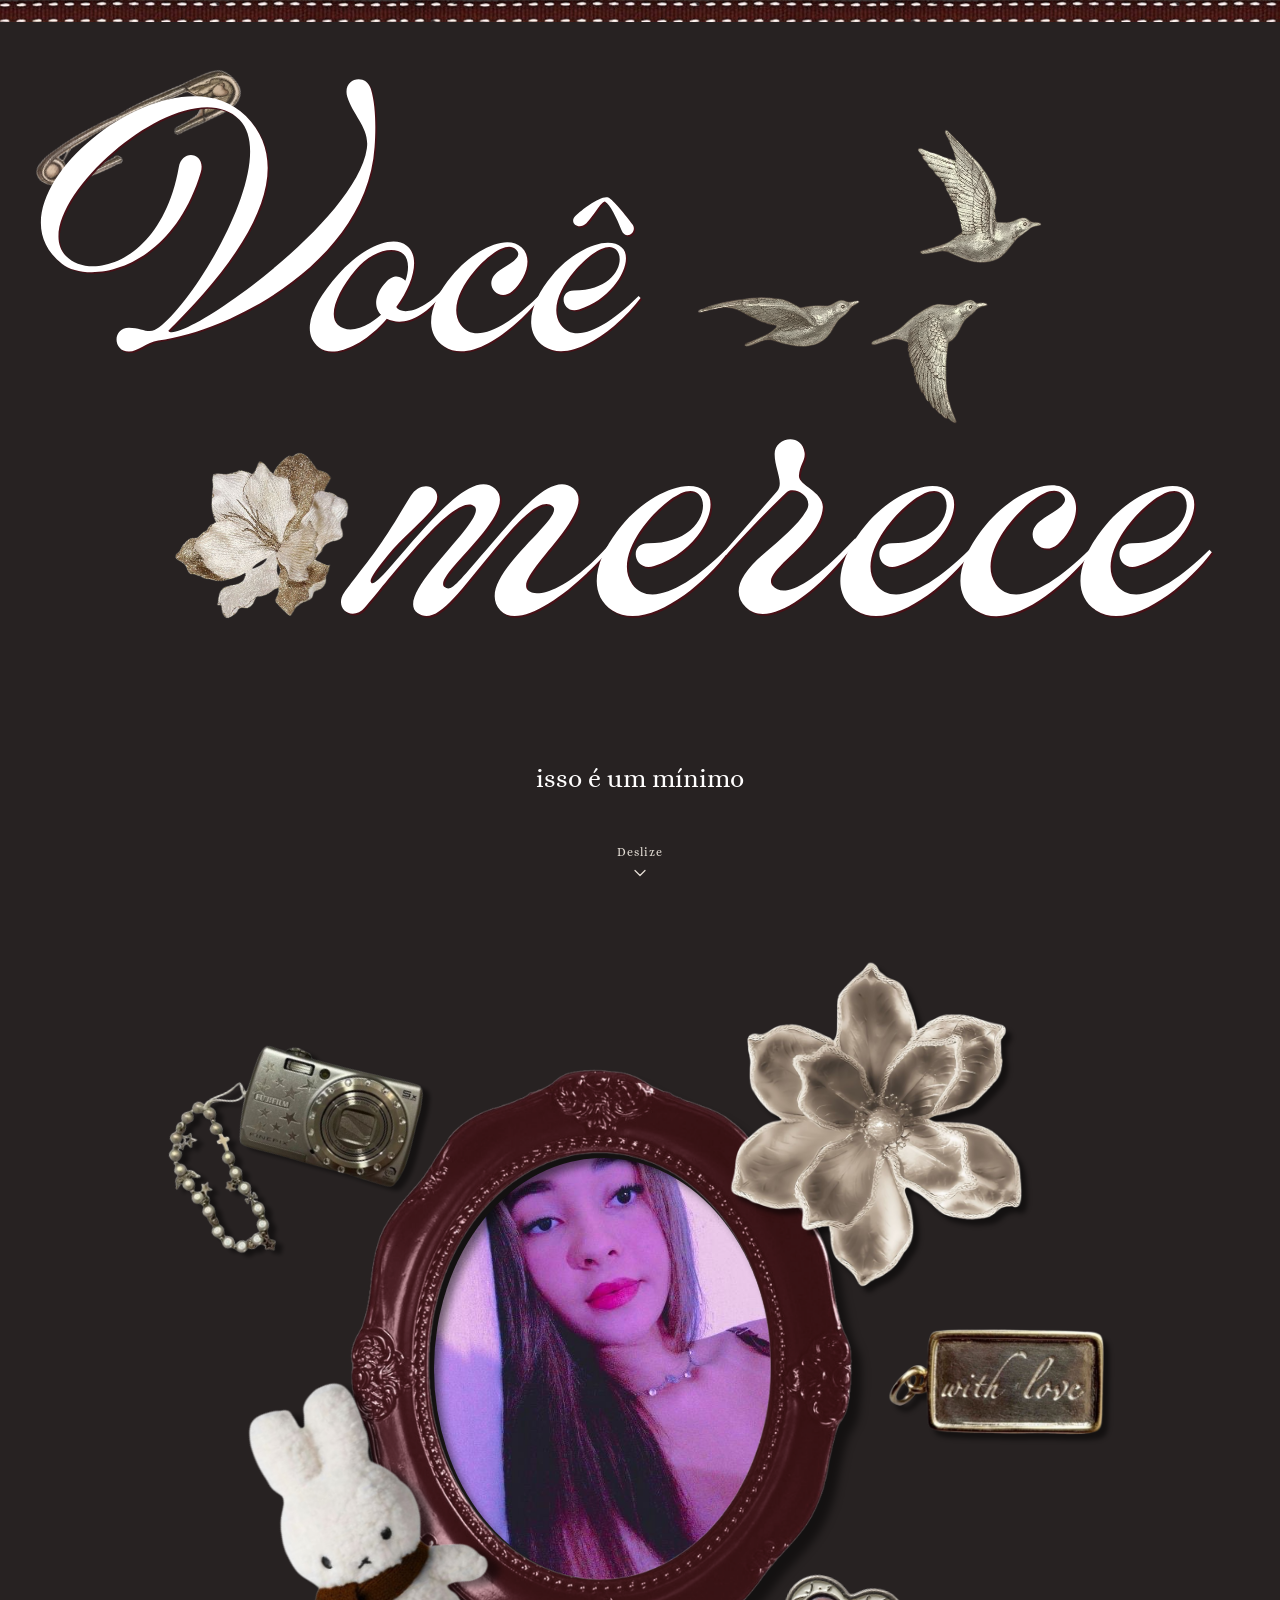
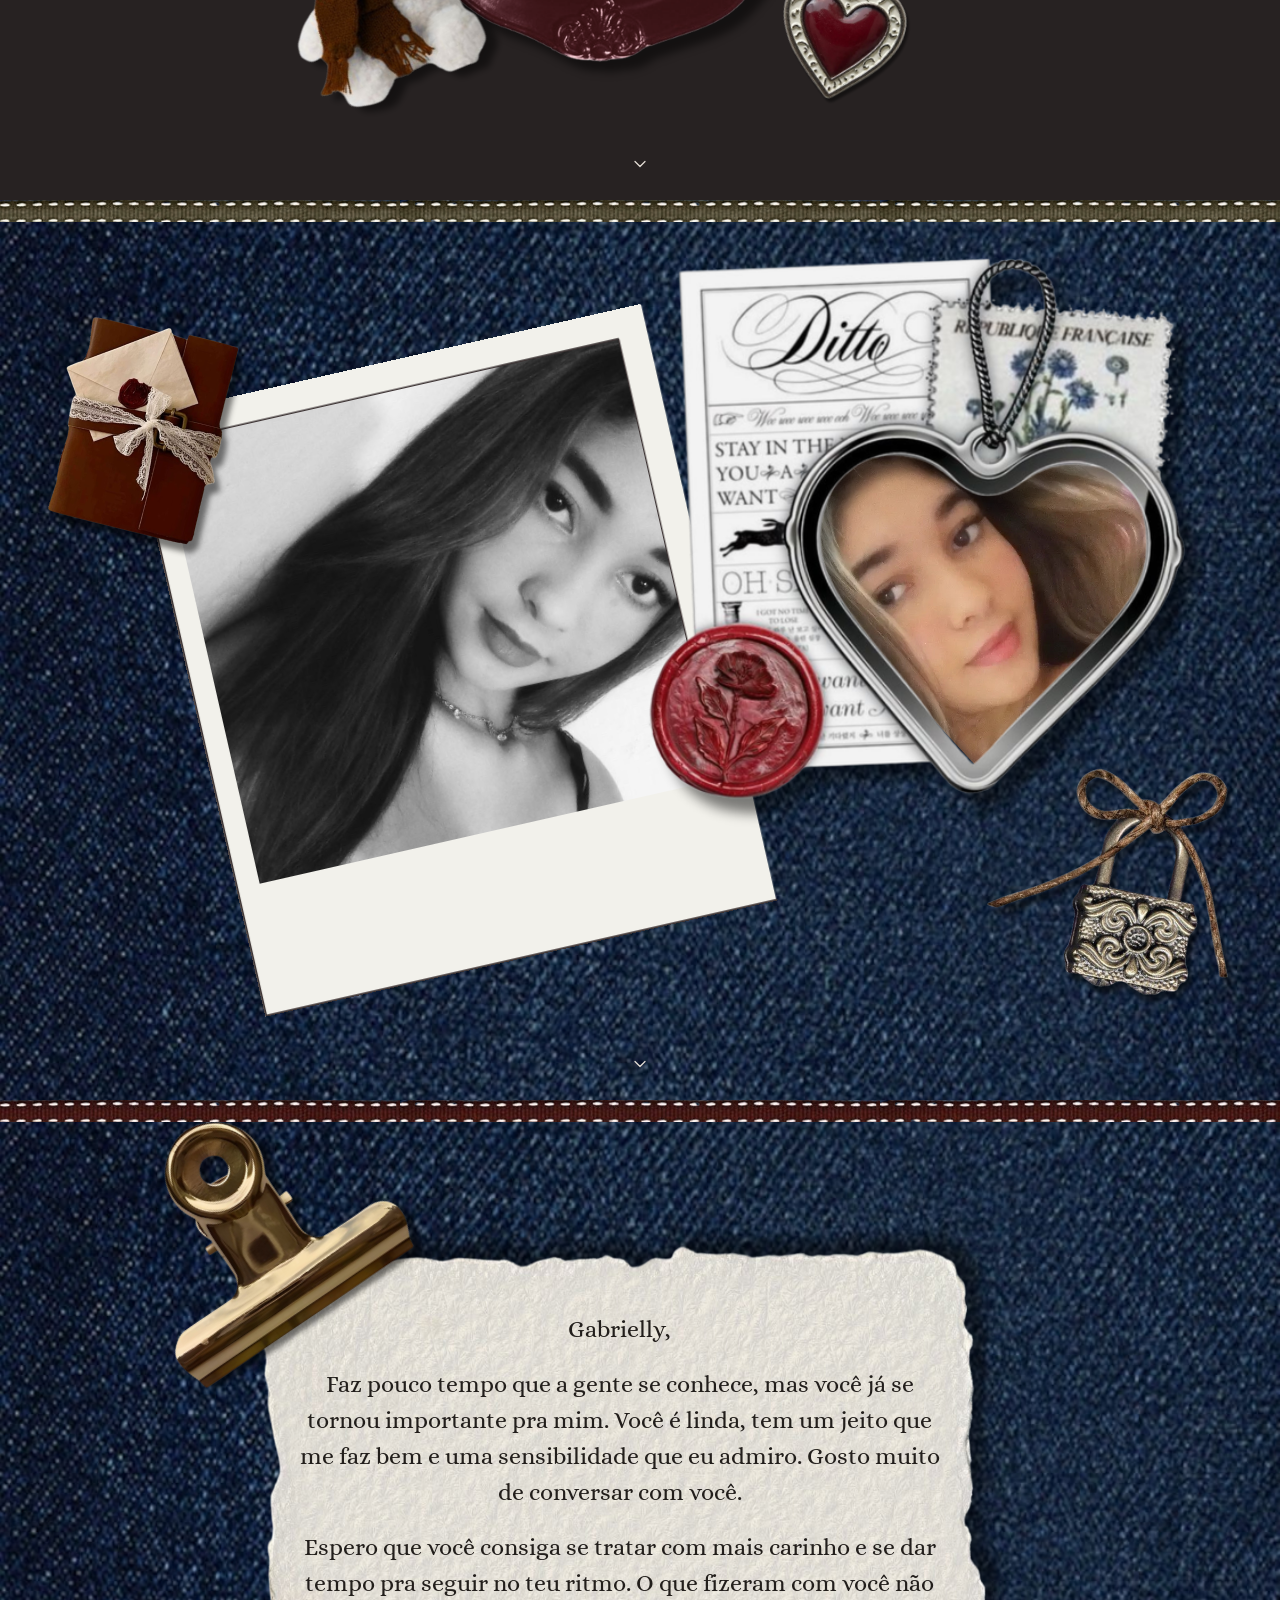
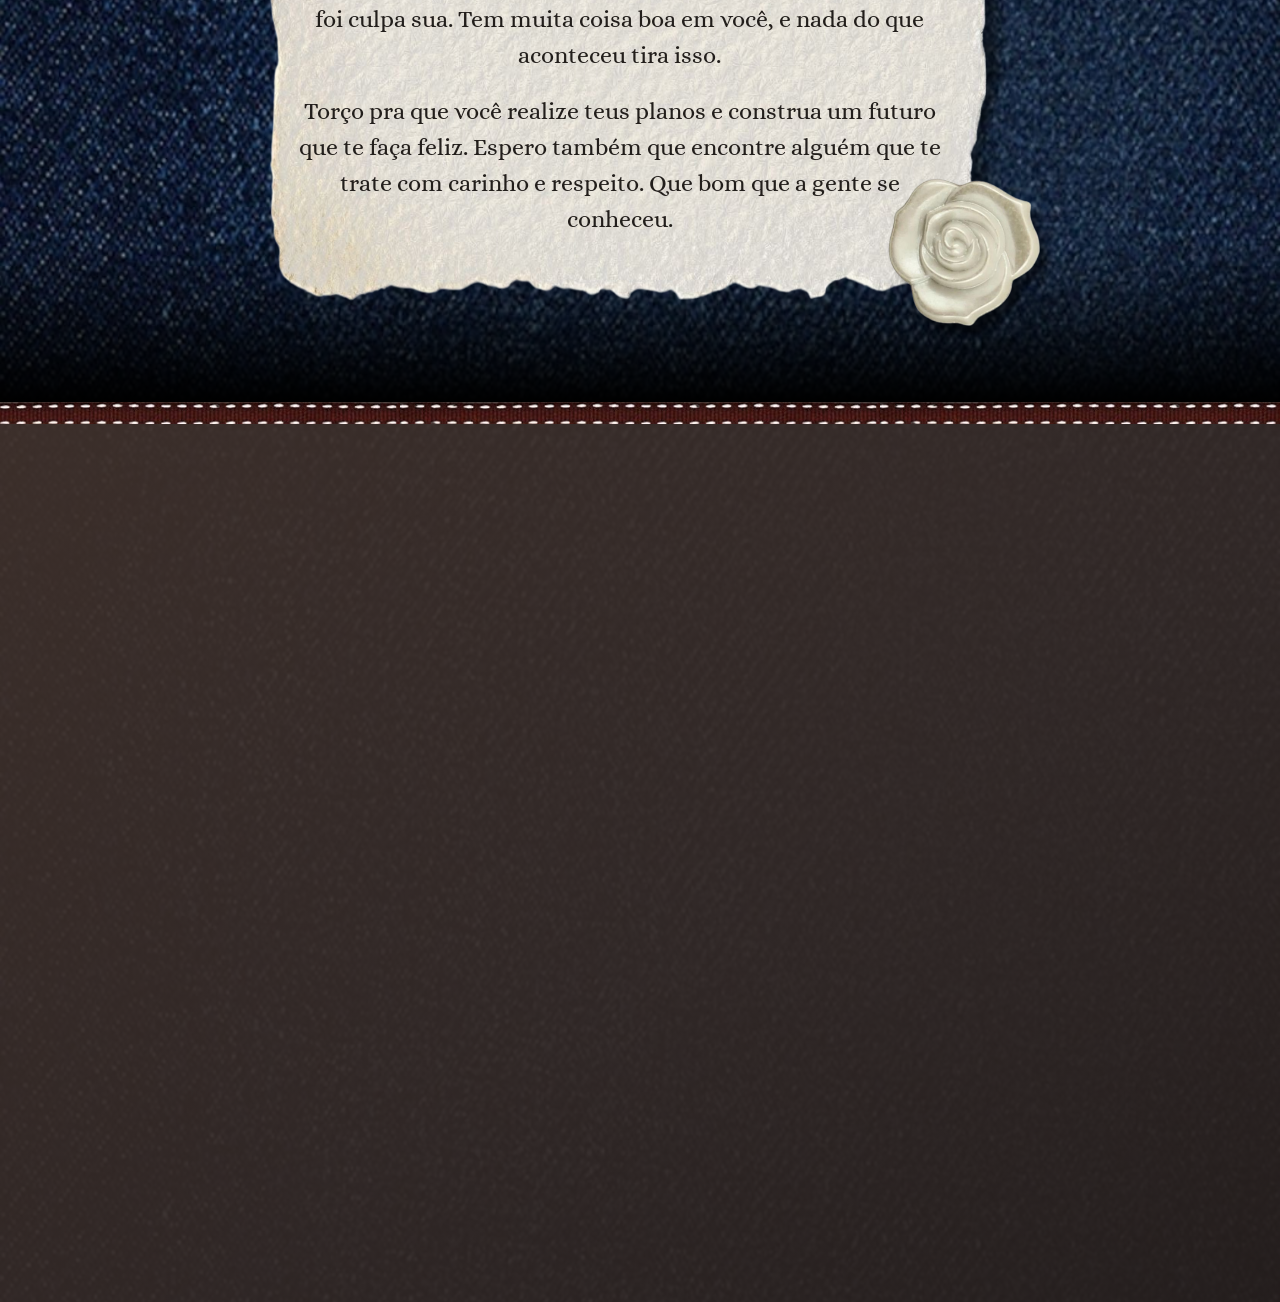
==== commit 792d751d: "Reescreve a carta e ajusta a transição do buquê" ====
--- a/index.html
+++ b/index.html
@@ -78,9 +78,9 @@
         <img class="decoration letter-clip" src="_assets/media/b3e8d6843d6a0c191b35c9cfa964e654.png" alt="" aria-hidden="true">
         <div class="letter-copy">
           <p>Gabrielly,</p>
-          <p>Faz poucos dias que eu te conheço, mas já gosto do teu jeito. Você é linda, muito gente boa, e conversar com você dá vontade de ficar mais um pouquinho.</p>
-          <p>Espero que você tenha carinho com você mesma. O que fizeram com você não é culpa sua e não muda a pessoa maravilhosa que você é. Dá pra levar o que aprendeu e seguir no teu tempo.</p>
-          <p>Fico feliz de ter te conhecido. Você merece tudo de bom.</p>
+          <p>Faz pouco tempo que a gente se conhece, mas você já se tornou importante pra mim. Você é linda, tem um jeito que me faz bem e uma sensibilidade que eu admiro. Gosto muito de conversar com você.</p>
+          <p>Espero que você consiga se tratar com mais carinho e se dar tempo pra seguir no teu ritmo. O que fizeram com você não foi culpa sua. Tem muita coisa boa em você, e nada do que aconteceu tira isso.</p>
+          <p>Torço pra que você realize teus planos e construa um futuro que te faça feliz. Espero também que encontre alguém que te trate com carinho e respeito. Que bom que a gente se conheceu.</p>
         </div>
         <img class="decoration letter-rose" src="_assets/media/d9f469e5a950ba804f4db61b4f24acff.png" alt="" aria-hidden="true">
       </article>
